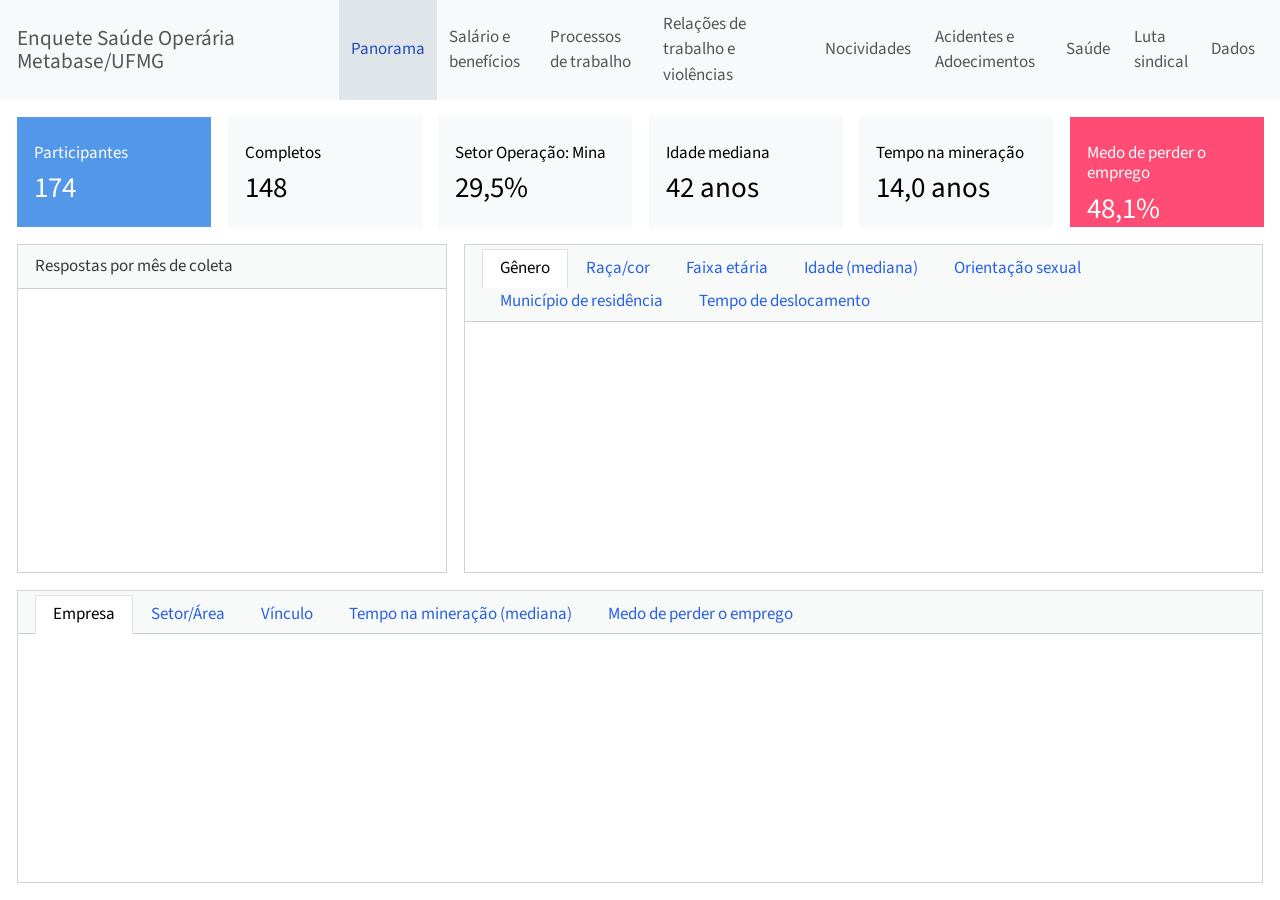
==== dashboard.html @ e81613e5 "Atualização" ====
<!DOCTYPE html>
<html xmlns="http://www.w3.org/1999/xhtml" lang="pt" xml:lang="pt"><head>

<meta charset="utf-8">
<meta name="generator" content="quarto-1.8.27">

<meta name="viewport" content="width=device-width, initial-scale=1.0, user-scalable=yes">


<title>Enquete Saúde Operária Metabase/UFMG</title>
<style>
code{white-space: pre-wrap;}
span.smallcaps{font-variant: small-caps;}
div.columns{display: flex; gap: min(4vw, 1.5em);}
div.column{flex: auto; overflow-x: auto;}
div.hanging-indent{margin-left: 1.5em; text-indent: -1.5em;}
ul.task-list{list-style: none;}
ul.task-list li input[type="checkbox"] {
  width: 0.8em;
  margin: 0 0.8em 0.2em -1em; /* quarto-specific, see https://github.com/quarto-dev/quarto-cli/issues/4556 */ 
  vertical-align: middle;
}
</style>


<script src="dashboard_files/libs/clipboard/clipboard.min.js"></script>
<script src="dashboard_files/libs/quarto-html/quarto.js" type="module"></script>
<script src="dashboard_files/libs/quarto-html/tabsets/tabsets.js" type="module"></script>
<script src="dashboard_files/libs/quarto-html/axe/axe-check.js" type="module"></script>
<script src="dashboard_files/libs/quarto-html/popper.min.js"></script>
<script src="dashboard_files/libs/quarto-html/tippy.umd.min.js"></script>
<script src="dashboard_files/libs/quarto-html/anchor.min.js"></script>
<link href="dashboard_files/libs/quarto-html/tippy.css" rel="stylesheet">
<link href="dashboard_files/libs/quarto-html/quarto-syntax-highlighting-ed96de9b727972fe78a7b5d16c58bf87.css" rel="stylesheet" class="quarto-color-scheme" id="quarto-text-highlighting-styles">
<link href="dashboard_files/libs/quarto-html/quarto-syntax-highlighting-dark-4d9afe2b8d18ee9fa5d0d57b5ed4214d.css" rel="stylesheet" class="quarto-color-scheme quarto-color-alternate" id="quarto-text-highlighting-styles">
<link href="dashboard_files/libs/quarto-html/quarto-syntax-highlighting-ed96de9b727972fe78a7b5d16c58bf87.css" rel="stylesheet" class="quarto-color-scheme-extra" id="quarto-text-highlighting-styles">
<script src="dashboard_files/libs/bootstrap/bootstrap.min.js"></script>
<link href="dashboard_files/libs/bootstrap/bootstrap-icons.css" rel="stylesheet">
<link href="dashboard_files/libs/bootstrap/bootstrap-e83ba76f24b0b0d7969d63ae84f5cd21.min.css" rel="stylesheet" append-hash="true" class="quarto-color-scheme" id="quarto-bootstrap" data-mode="light">
<link href="dashboard_files/libs/bootstrap/bootstrap-dark-e83ba76f24b0b0d7969d63ae84f5cd21.min.css" rel="stylesheet" append-hash="true" class="quarto-color-scheme quarto-color-alternate" id="quarto-bootstrap" data-mode="light">
<link href="dashboard_files/libs/bootstrap/bootstrap-e83ba76f24b0b0d7969d63ae84f5cd21.min.css" rel="stylesheet" append-hash="true" class="quarto-color-scheme-extra" id="quarto-bootstrap" data-mode="light">
<script src="dashboard_files/libs/quarto-dashboard/quarto-dashboard.js"></script>
<script src="dashboard_files/libs/quarto-dashboard/stickythead.js"></script>



<script src="dashboard_files/libs/quarto-dashboard/web-components.js" type="module"></script>
<script src="dashboard_files/libs/quarto-dashboard/components.js"></script>

<link href="dashboard_files/libs/htmltools-fill-0.5.8.1/fill.css" rel="stylesheet">
<script src="dashboard_files/libs/htmlwidgets-1.6.4/htmlwidgets.js"></script>
<script src="dashboard_files/libs/plotly-binding-4.11.0/plotly.js"></script>
<script src="dashboard_files/libs/typedarray-0.1/typedarray.min.js"></script>
<script src="dashboard_files/libs/jquery-3.6.0/jquery-3.6.0.min.js"></script>
<link href="dashboard_files/libs/crosstalk-1.2.2/css/crosstalk.min.css" rel="stylesheet">
<script src="dashboard_files/libs/crosstalk-1.2.2/js/crosstalk.min.js"></script>
<link href="dashboard_files/libs/plotly-htmlwidgets-css-2.11.1/plotly-htmlwidgets.css" rel="stylesheet">
<script src="dashboard_files/libs/plotly-main-2.11.1/plotly-latest.min.js"></script>
<link href="dashboard_files/libs/datatables-css-0.0.0/datatables-crosstalk.css" rel="stylesheet">
<script src="dashboard_files/libs/datatables-binding-0.34.0/datatables.js"></script>
<link href="dashboard_files/libs/dt-core-1.13.6/css/jquery.dataTables.min.css" rel="stylesheet">
<link href="dashboard_files/libs/dt-core-1.13.6/css/jquery.dataTables.extra.css" rel="stylesheet">
<script src="dashboard_files/libs/dt-core-1.13.6/js/jquery.dataTables.min.js"></script>
<link href="dashboard_files/libs/nouislider-7.0.10/jquery.nouislider.min.css" rel="stylesheet">
<script src="dashboard_files/libs/nouislider-7.0.10/jquery.nouislider.min.js"></script>
<link href="dashboard_files/libs/selectize-0.12.0/selectize.bootstrap3.css" rel="stylesheet">
<script src="dashboard_files/libs/selectize-0.12.0/selectize.min.js"></script>


</head>

<body class="quarto-dashboard dashboard-fill fullcontent quarto-light">

<header id="quarto-dashboard-header">
<nav class="navbar navbar-expand-md slim" data-bs-theme="dark">
  <div class="navbar-container container-fluid">
    <button class="navbar-toggler" type="button" data-bs-toggle="collapse" data-bs-target="#dashboard-collapse" aria-controls="dashboard-collapse" aria-expanded="false" aria-label="Toggle navigation">
      <span class="navbar-toggler-icon"></span>
    </button>    


    <div class="navbar-brand-container">


      <div class="navbar-title">
        <div class="navbar-title-text"><a href="#">Enquete Saúde Operária Metabase/UFMG</a></div>
        
        
      </div>
    </div>
<div id="dashboard-collapse" class="navbar-collapse collapse"><ul class="navbar-nav navbar-nav-scroll me-auto" role="tablist"><li class="nav-item" role="presentation"><a id="tab-panorama" class="nav-link active" data-bs-toggle="tab" role="tab" data-bs-target="#panorama" data-scrolling="false" href="#panorama" aria-controls="panorama" aria-selected="true"><span class="nav-link-text">Panorama</span></a></li><li class="nav-item" role="presentation"><a id="tab-salário-e-benefícios" class="nav-link" data-bs-toggle="tab" role="tab" data-bs-target="#salário-e-benefícios" data-scrolling="false" href="#salário-e-benefícios" aria-controls="salário-e-benefícios" aria-selected="false"><span class="nav-link-text">Salário e benefícios</span></a></li><li class="nav-item" role="presentation"><a id="tab-processos-de-trabalho" class="nav-link" data-bs-toggle="tab" role="tab" data-bs-target="#processos-de-trabalho" data-scrolling="false" href="#processos-de-trabalho" aria-controls="processos-de-trabalho" aria-selected="false"><span class="nav-link-text">Processos de trabalho</span></a></li><li class="nav-item" role="presentation"><a id="tab-relações-de-trabalho-e-violências" class="nav-link" data-bs-toggle="tab" role="tab" data-bs-target="#relações-de-trabalho-e-violências" data-scrolling="false" href="#relações-de-trabalho-e-violências" aria-controls="relações-de-trabalho-e-violências" aria-selected="false"><span class="nav-link-text">Relações de trabalho e violências</span></a></li><li class="nav-item" role="presentation"><a id="tab-nocividades" class="nav-link" data-bs-toggle="tab" role="tab" data-bs-target="#nocividades" data-scrolling="false" href="#nocividades" aria-controls="nocividades" aria-selected="false"><span class="nav-link-text">Nocividades</span></a></li><li class="nav-item" role="presentation"><a id="tab-acidentes-e-adoecimentos" class="nav-link" data-bs-toggle="tab" role="tab" data-bs-target="#acidentes-e-adoecimentos" data-scrolling="false" href="#acidentes-e-adoecimentos" aria-controls="acidentes-e-adoecimentos" aria-selected="false"><span class="nav-link-text">Acidentes e Adoecimentos</span></a></li><li class="nav-item" role="presentation"><a id="tab-saúde" class="nav-link" data-bs-toggle="tab" role="tab" data-bs-target="#saúde" data-scrolling="false" href="#saúde" aria-controls="saúde" aria-selected="false"><span class="nav-link-text">Saúde</span></a></li><li class="nav-item" role="presentation"><a id="tab-luta-sindical" class="nav-link" data-bs-toggle="tab" role="tab" data-bs-target="#luta-sindical" data-scrolling="false" href="#luta-sindical" aria-controls="luta-sindical" aria-selected="false"><span class="nav-link-text">Luta sindical</span></a></li><li class="nav-item" role="presentation"><a id="tab-dados" class="nav-link" data-bs-toggle="tab" role="tab" data-bs-target="#dados" data-scrolling="false" href="#dados" aria-controls="dados" aria-selected="false"><span class="nav-link-text">Dados</span></a></li></ul></div></div>
</nav>
</header>
<div class="page-layout-custom quarto-dashboard-content bslib-gap-spacing html-fill-container bslib-page-fill quarto-dashboard-pages">  

<div class="bslib-grid-item html-fill-item tab-content bslib-grid" data-layout="fill" style="display: grid; grid-template-rows: minmax(3em, 1fr); grid-auto-columns: minmax(0, 1fr);">
<div id="panorama" class="dashboard-page tab-pane show active html-fill-item html-fill-container" data-orientation="rows" aria-labelledby="tab-panorama">
<div class="html-fill-item html-fill-container bslib-grid" style="display: grid; grid-template-rows: minmax(3em, 15fr) minmax(3em, 45fr) minmax(3em, 40fr); grid-auto-columns: minmax(0, 1fr);">
<div class="html-fill-item html-fill-container bslib-grid" style="display: grid; grid-template-columns: minmax(3em, 1fr) minmax(3em, 1fr) minmax(3em, 1fr) minmax(3em, 1fr) minmax(3em, 1fr) minmax(3em, 1fr);
grid-auto-rows: minmax(0, 1fr);">
<div class="card valuebox cell html-fill-item html-fill-container bslib-card bslib-value-box bg-primary" data-bslib-card-init="" data-require-bs-caller="card()">
<div class="card-body html-fill-item html-fill-container">
<div class="html-fill-item html-fill-container value-box-grid">
<div class="value-box-area">
<p class="value-box-title">
Participantes
</p>
<p class="value-box-value">
174
</p>
</div>
</div>
</div>
<script data-bslib-card-init="">bslib.Card.initializeAllCards();</script></div><div class="card valuebox cell html-fill-item html-fill-container bslib-card bslib-value-box bg-light" data-bslib-card-init="" data-require-bs-caller="card()">
<div class="card-body html-fill-item html-fill-container">
<div class="html-fill-item html-fill-container value-box-grid">
<div class="value-box-area">
<p class="value-box-title">
Completos
</p>
<p class="value-box-value">
148
</p>
</div>
</div>
</div>
<script data-bslib-card-init="">bslib.Card.initializeAllCards();</script></div><div class="card valuebox cell html-fill-item html-fill-container bslib-card bslib-value-box bg-light" data-bslib-card-init="" data-require-bs-caller="card()">
<div class="card-body html-fill-item html-fill-container">
<div class="html-fill-item html-fill-container value-box-grid">
<div class="value-box-area">
<p class="value-box-title">
Setor Operação: Mina
</p>
<p class="value-box-value">
29,5%
</p>
</div>
</div>
</div>
<script data-bslib-card-init="">bslib.Card.initializeAllCards();</script></div><div class="card valuebox cell html-fill-item html-fill-container bslib-card bslib-value-box bg-light" data-bslib-card-init="" data-require-bs-caller="card()">
<div class="card-body html-fill-item html-fill-container">
<div class="html-fill-item html-fill-container value-box-grid">
<div class="value-box-area">
<p class="value-box-title">
Idade mediana
</p>
<p class="value-box-value">
42 anos
</p>
</div>
</div>
</div>
<script data-bslib-card-init="">bslib.Card.initializeAllCards();</script></div><div class="card valuebox cell html-fill-item html-fill-container bslib-card bslib-value-box bg-light" data-bslib-card-init="" data-require-bs-caller="card()">
<div class="card-body html-fill-item html-fill-container">
<div class="html-fill-item html-fill-container value-box-grid">
<div class="value-box-area">
<p class="value-box-title">
Tempo na mineração
</p>
<p class="value-box-value">
14,0 anos
</p>
</div>
</div>
</div>
<script data-bslib-card-init="">bslib.Card.initializeAllCards();</script></div><div class="card valuebox cell html-fill-item html-fill-container bslib-card bslib-value-box bg-danger" data-bslib-card-init="" data-require-bs-caller="card()">
<div class="card-body html-fill-item html-fill-container">
<div class="html-fill-item html-fill-container value-box-grid">
<div class="value-box-area">
<p class="value-box-title">
Medo de perder o emprego
</p>
<p class="value-box-value">
48,1%
</p>
</div>
</div>
</div>
<script data-bslib-card-init="">bslib.Card.initializeAllCards();</script></div>
</div>
<div class="html-fill-item html-fill-container bslib-grid" style="display: grid; grid-template-columns: minmax(3em, 35fr) minmax(3em, 65fr);
grid-auto-rows: minmax(0, 1fr);">
<div class="html-fill-item html-fill-container bslib-grid" style="display: grid; grid-template-rows: minmax(3em, 1fr); grid-auto-columns: minmax(0, 1fr);">
<div class="card cell html-fill-item html-fill-container bslib-card" data-title="Respostas por mês de coleta" data-bslib-card-init="" data-require-bs-caller="card()" data-full-screen="false">
<div class="card-header"><div class="card-title"><span style="display: inline">
Respostas por mês de coleta
</span></div></div>
<div class="card-body html-fill-item html-fill-container">
<div class="cell-output-display html-fill-item html-fill-container">
<div class="plotly html-widget html-fill-item html-fill-container" id="htmlwidget-d637f2ed2807b75175b5" style="width:100%;height:406px;"></div>
<script type="application/json" data-for="htmlwidget-d637f2ed2807b75175b5">{"x":{"data":[{"orientation":"v","width":[22,22,22,22,22,22,22,22,22,22,22,22],"base":[0,0,0,0,0,0,0,0,0,0,0,0],"x":[20393,20423,20454,20485,20513,20574,20605,20635,20666,20697,20727,20758],"y":[23,6,7,18,11,10,6,3,2,17,15,30],"text":["11/2025: 23 respostas<br>Acumulado: 23","12/2025: 6 respostas<br>Acumulado: 29","01/2026: 7 respostas<br>Acumulado: 36","02/2026: 18 respostas<br>Acumulado: 54","03/2026: 11 respostas<br>Acumulado: 65","05/2026: 10 respostas<br>Acumulado: 75","06/2026: 6 respostas<br>Acumulado: 81","07/2026: 3 respostas<br>Acumulado: 84","08/2026: 2 respostas<br>Acumulado: 86","09/2026: 17 respostas<br>Acumulado: 103","10/2026: 15 respostas<br>Acumulado: 118","11/2026: 30 respostas<br>Acumulado: 148"],"type":"bar","textposition":"none","marker":{"autocolorscale":false,"color":"rgba(11,110,79,1)","line":{"width":1.8897637795275593,"color":"transparent"}},"showlegend":false,"xaxis":"x","yaxis":"y","hoverinfo":"text","frame":null}],"layout":{"margin":{"t":23.970112079701121,"r":13.283520132835205,"b":34.463272985321055,"l":39.053549190535492},"paper_bgcolor":"rgba(255,255,255,1)","font":{"color":"rgba(62,76,89,1)","family":"","size":15.940224159402243},"xaxis":{"domain":[0,1],"automargin":true,"type":"linear","autorange":false,"range":[20362.650000000001,20788.349999999999],"tickmode":"array","ticktext":["nov/25","dez/25","jan/26","fev/26","mar/26","abr/26","mai/26","jun/26","jul/26","ago/26","set/26","out/26","nov/26","dez/26"],"tickvals":[20393,20423,20454,20485,20513,20544,20574,20605,20635,20666,20697,20727,20758,20788],"categoryorder":"array","categoryarray":["nov/25","dez/25","jan/26","fev/26","mar/26","abr/26","mai/26","jun/26","jul/26","ago/26","set/26","out/26","nov/26","dez/26"],"nticks":null,"ticks":"","tickcolor":null,"ticklen":3.9850560398505608,"tickwidth":0,"showticklabels":true,"tickfont":{"color":"rgba(62,76,89,1)","family":"","size":13.549190535491904},"tickangle":-45,"showline":false,"linecolor":null,"linewidth":0,"showgrid":true,"gridcolor":"rgba(228,231,235,1)","gridwidth":0,"zeroline":false,"anchor":"y","title":{"text":"","font":{"color":"rgba(62,76,89,1)","family":"","size":13.549190535491904}},"hoverformat":".2f"},"yaxis":{"domain":[0,1],"automargin":true,"type":"linear","autorange":false,"range":[-1.5,31.5],"tickmode":"array","ticktext":["0","10","20","30"],"tickvals":[0,10,20,30],"categoryorder":"array","categoryarray":["0","10","20","30"],"nticks":null,"ticks":"","tickcolor":null,"ticklen":3.9850560398505608,"tickwidth":0,"showticklabels":true,"tickfont":{"color":"rgba(62,76,89,1)","family":"","size":13.549190535491904},"tickangle":-0,"showline":false,"linecolor":null,"linewidth":0,"showgrid":true,"gridcolor":"rgba(228,231,235,1)","gridwidth":0,"zeroline":false,"anchor":"x","title":{"text":"Respostas","font":{"color":"rgba(62,76,89,1)","family":"","size":13.549190535491904}},"hoverformat":".2f"},"shapes":[{"type":"rect","fillcolor":null,"line":{"color":null,"width":0,"linetype":[]},"yref":"paper","xref":"paper","layer":"below","x0":0,"x1":1,"y0":0,"y1":1}],"showlegend":false,"legend":{"bgcolor":null,"bordercolor":null,"borderwidth":0,"font":{"color":"rgba(62,76,89,1)","family":"","size":12.433374844333748}},"hovermode":"closest","barmode":"relative"},"config":{"doubleClick":"reset","modeBarButtonsToAdd":["hoverclosest","hovercompare"],"showSendToCloud":false,"displayModeBar":false},"source":"A","attrs":{"4a64127c05cc":{"x":{},"y":{},"text":{},"type":"bar"}},"cur_data":"4a64127c05cc","visdat":{"4a64127c05cc":["function (y) ","x"]},"highlight":{"on":"plotly_click","persistent":false,"dynamic":false,"selectize":false,"opacityDim":0.20000000000000001,"selected":{"opacity":1},"debounce":0},"shinyEvents":["plotly_hover","plotly_click","plotly_selected","plotly_relayout","plotly_brushed","plotly_brushing","plotly_clickannotation","plotly_doubleclick","plotly_deselect","plotly_afterplot","plotly_sunburstclick"],"base_url":"https://plot.ly"},"evals":[],"jsHooks":[]}</script>
</div>
</div>
<bslib-tooltip placement="auto" bsoptions="[]" data-require-bs-version="5" data-require-bs-caller="tooltip()">
    <template>Expand</template>
    <span class="bslib-full-screen-enter badge rounded-pill">
        <svg xmlns="http://www.w3.org/2000/svg" viewbox="0 0 24 24" style="height:1em;width:1em;" aria-hidden="true" role="img"><path d="M20 5C20 4.4 19.6 4 19 4H13C12.4 4 12 3.6 12 3C12 2.4 12.4 2 13 2H21C21.6 2 22 2.4 22 3V11C22 11.6 21.6 12 21 12C20.4 12 20 11.6 20 11V5ZM4 19C4 19.6 4.4 20 5 20H11C11.6 20 12 20.4 12 21C12 21.6 11.6 22 11 22H3C2.4 22 2 21.6 2 21V13C2 12.4 2.4 12 3 12C3.6 12 4 12.4 4 13V19Z"></path></svg>
    </span>
</bslib-tooltip><script data-bslib-card-init="">bslib.Card.initializeAllCards();</script></div>
</div><div class="card tabset html-fill-item html-fill-container bslib-card" data-bslib-card-init="" data-require-bs-caller="card()" data-full-screen="false">
<div class="card-header dashboard-card-no-title bslib-navs-card-title">

<ul class="nav nav-tabs card-header-tabs" role="tablist" data-tabsetid="card-tabset-8"><li class="nav-item" role="presentation"><a href="#card-tabset-8-1" role="tab" data-toggle="tab" data-bs-toggle="tab" data-value="Gênero" aria-selected="true" class="nav-link active">Gênero</a></li><li class="nav-item" role="presentation"><a href="#card-tabset-8-2" role="tab" data-toggle="tab" data-bs-toggle="tab" data-value="Raça/cor" aria-selected="false" class="nav-link">Raça/cor</a></li><li class="nav-item" role="presentation"><a href="#card-tabset-8-3" role="tab" data-toggle="tab" data-bs-toggle="tab" data-value="Faixa etária" aria-selected="false" class="nav-link">Faixa etária</a></li><li class="nav-item" role="presentation"><a href="#card-tabset-8-4" role="tab" data-toggle="tab" data-bs-toggle="tab" data-value="Idade (mediana)" aria-selected="false" class="nav-link">Idade (mediana)</a></li><li class="nav-item" role="presentation"><a href="#card-tabset-8-5" role="tab" data-toggle="tab" data-bs-toggle="tab" data-value="Orientação sexual" aria-selected="false" class="nav-link">Orientação sexual</a></li><li class="nav-item" role="presentation"><a href="#card-tabset-8-6" role="tab" data-toggle="tab" data-bs-toggle="tab" data-value="Município de residência" aria-selected="false" class="nav-link">Município de residência</a></li><li class="nav-item" role="presentation"><a href="#card-tabset-8-7" role="tab" data-toggle="tab" data-bs-toggle="tab" data-value="Tempo de deslocamento" aria-selected="false" class="nav-link">Tempo de deslocamento</a></li></ul></div>







<div class="tab-content html-fill-item html-fill-container" data-tabset-id="card-tabset-8"><div class="tab-pane active show html-fill-item html-fill-container" role="tabpanel" id="card-tabset-8-1"><div class="card-body html-fill-item html-fill-container" data-title="Gênero">
<div class="cell-output-display html-fill-item html-fill-container">
<div class="plotly html-widget html-fill-item html-fill-container" id="htmlwidget-abee5b8f725ce4c676a2" style="width:100%;height:406px;"></div>
<script type="application/json" data-for="htmlwidget-abee5b8f725ce4c676a2">{"x":{"data":[{"orientation":"v","width":[0,0,0,0.0057803468208092483,0.0057803468208092483,0.20809248554913296,0.78034682080924855],"base":[0.64000000000000001,1.6400000000000001,2.6400000000000001,3.6400000000000001,4.6399999999999997,5.6399999999999997,6.6399999999999997],"x":[0,0,0,0.0028901734104046241,0.0028901734104046241,0.10404624277456648,0.39017341040462428],"y":[0.71999999999999986,0.71999999999999975,0.71999999999999975,0.7200000000000002,0.72000000000000064,0.72000000000000064,0.72000000000000064],"text":["<b>Homem transgênero<\/b><br>0 respostas (0,0%)","<b>Mulher transgênero<\/b><br>0 respostas (0,0%)","<b>Não binário/a<\/b><br>0 respostas (0,0%)","<b>Outro<\/b><br>1 respostas (0,6%)","<b>Não sei dizer<\/b><br>1 respostas (0,6%)","<b>Mulher cisgênero<\/b><br>36 respostas (20,8%)","<b>Homem cisgênero<\/b><br>135 respostas (78,0%)"],"type":"bar","textposition":"none","marker":{"autocolorscale":false,"color":"rgba(27,108,168,1)","line":{"width":1.8897637795275593,"color":"transparent"}},"showlegend":false,"xaxis":"x","yaxis":"y","hoverinfo":"text","frame":null},{"x":[0,0,0,0.0057803468208092483,0.0057803468208092483,0.20809248554913296,0.78034682080924855],"y":[1,2,3,4,5,6,7],"text":["0 · 0%","0 · 0%","0 · 0%","1 · 1%","1 · 1%","36 · 21%","135 · 78%"],"hovertext":["<b>Homem transgênero<\/b><br>0 respostas (0,0%)","<b>Mulher transgênero<\/b><br>0 respostas (0,0%)","<b>Não binário/a<\/b><br>0 respostas (0,0%)","<b>Outro<\/b><br>1 respostas (0,6%)","<b>Não sei dizer<\/b><br>1 respostas (0,6%)","<b>Mulher cisgênero<\/b><br>36 respostas (20,8%)","<b>Homem cisgênero<\/b><br>135 respostas (78,0%)"],"textfont":{"size":11.338582677165356,"color":"rgba(123,135,148,1)"},"type":"scatter","mode":"text","hoveron":"points","showlegend":false,"xaxis":"x","yaxis":"y","hoverinfo":"text","frame":null}],"layout":{"margin":{"t":45,"r":10,"b":30,"l":10},"paper_bgcolor":"rgba(255,255,255,1)","font":{"color":"rgba(62,76,89,1)","family":"","size":15.940224159402243},"xaxis":{"domain":[0,1],"automargin":true,"type":"linear","autorange":false,"range":[0,0.88959537572254332],"tickmode":"array","ticktext":["0%","20%","40%","60%","80%"],"tickvals":[0,0.20000000000000001,0.40000000000000002,0.60000000000000009,0.80000000000000004],"categoryorder":"array","categoryarray":["0%","20%","40%","60%","80%"],"nticks":null,"ticks":"","tickcolor":null,"ticklen":3.9850560398505608,"tickwidth":0,"showticklabels":true,"tickfont":{"color":"rgba(62,76,89,1)","family":"","size":13.549190535491904},"tickangle":-0,"showline":false,"linecolor":null,"linewidth":0,"showgrid":true,"gridcolor":"rgba(228,231,235,1)","gridwidth":0,"zeroline":false,"anchor":"y","title":{"text":"","font":{"color":"rgba(62,76,89,1)","family":"","size":13.549190535491904}},"hoverformat":".2f"},"yaxis":{"domain":[0,1],"automargin":true,"type":"linear","autorange":false,"range":[0.40000000000000002,7.5999999999999996],"tickmode":"array","ticktext":["Homem transgênero","Mulher transgênero","Não binário/a","Outro","Não sei dizer","Mulher cisgênero","Homem cisgênero"],"tickvals":[1,2,3,4.0000000000000009,5,6,7],"categoryorder":"array","categoryarray":["Homem transgênero","Mulher transgênero","Não binário/a","Outro","Não sei dizer","Mulher cisgênero","Homem cisgênero"],"nticks":null,"ticks":"","tickcolor":null,"ticklen":3.9850560398505608,"tickwidth":0,"showticklabels":true,"tickfont":{"color":"rgba(62,76,89,1)","family":"","size":13.549190535491904},"tickangle":-0,"showline":false,"linecolor":null,"linewidth":0,"showgrid":true,"gridcolor":"rgba(228,231,235,1)","gridwidth":0,"zeroline":false,"anchor":"x","title":{"text":"","font":{"color":"rgba(62,76,89,1)","family":"","size":13.549190535491904}},"hoverformat":".2f"},"shapes":[{"type":"rect","fillcolor":null,"line":{"color":null,"width":0,"linetype":[]},"yref":"paper","xref":"paper","layer":"below","x0":0,"x1":1,"y0":0,"y1":1}],"showlegend":false,"legend":{"bgcolor":null,"bordercolor":null,"borderwidth":0,"font":{"color":"rgba(62,76,89,1)","family":"","size":12.433374844333748}},"hovermode":"closest","barmode":"relative"},"config":{"doubleClick":"reset","modeBarButtonsToAdd":["hoverclosest","hovercompare"],"showSendToCloud":false,"displayModeBar":false},"source":"A","attrs":{"4a641302dce3":{"x":{},"y":{},"text":{},"type":"bar"},"4a643112b9f2":{"x":{},"y":{},"text":{},"label":{}}},"cur_data":"4a641302dce3","visdat":{"4a641302dce3":["function (y) ","x"],"4a643112b9f2":["function (y) ","x"]},"highlight":{"on":"plotly_click","persistent":false,"dynamic":false,"selectize":false,"opacityDim":0.20000000000000001,"selected":{"opacity":1},"debounce":0},"shinyEvents":["plotly_hover","plotly_click","plotly_selected","plotly_relayout","plotly_brushed","plotly_brushing","plotly_clickannotation","plotly_doubleclick","plotly_deselect","plotly_afterplot","plotly_sunburstclick"],"base_url":"https://plot.ly"},"evals":[],"jsHooks":[]}</script>
</div>
</div></div><div class="tab-pane html-fill-item html-fill-container" role="tabpanel" id="card-tabset-8-2"><div class="card-body html-fill-item html-fill-container" data-title="Raça/cor">
<div class="cell-output-display html-fill-item html-fill-container">
<div class="plotly html-widget html-fill-item html-fill-container" id="htmlwidget-c7345c9ce90ccceb5038" style="width:100%;height:406px;"></div>
<script type="application/json" data-for="htmlwidget-c7345c9ce90ccceb5038">{"x":{"data":[{"orientation":"v","width":[0,0,0.011695906432748537,0.10526315789473684,0.32748538011695905,0.55555555555555558],"base":[0.64000000000000001,1.6400000000000001,2.6400000000000001,3.6400000000000001,4.6399999999999997,5.6399999999999997],"x":[0,0,0.0058479532163742687,0.052631578947368418,0.16374269005847952,0.27777777777777779],"y":[0.71999999999999986,0.71999999999999975,0.71999999999999975,0.7200000000000002,0.72000000000000064,0.72000000000000064],"text":["<b>Amarela<\/b><br>0 respostas (0,0%)","<b>Indígena<\/b><br>0 respostas (0,0%)","<b>Não sei dizer<\/b><br>2 respostas (1,2%)","<b>Preta<\/b><br>18 respostas (10,5%)","<b>Branca<\/b><br>56 respostas (32,7%)","<b>Parda<\/b><br>95 respostas (55,6%)"],"type":"bar","textposition":"none","marker":{"autocolorscale":false,"color":"rgba(27,108,168,1)","line":{"width":1.8897637795275593,"color":"transparent"}},"showlegend":false,"xaxis":"x","yaxis":"y","hoverinfo":"text","frame":null},{"x":[0,0,0.011695906432748537,0.10526315789473684,0.32748538011695905,0.55555555555555558],"y":[1,2,3,4,5,6],"text":["0 · 0%","0 · 0%","2 · 1%","18 · 11%","56 · 33%","95 · 56%"],"hovertext":["<b>Amarela<\/b><br>0 respostas (0,0%)","<b>Indígena<\/b><br>0 respostas (0,0%)","<b>Não sei dizer<\/b><br>2 respostas (1,2%)","<b>Preta<\/b><br>18 respostas (10,5%)","<b>Branca<\/b><br>56 respostas (32,7%)","<b>Parda<\/b><br>95 respostas (55,6%)"],"textfont":{"size":11.338582677165356,"color":"rgba(123,135,148,1)"},"type":"scatter","mode":"text","hoveron":"points","showlegend":false,"xaxis":"x","yaxis":"y","hoverinfo":"text","frame":null}],"layout":{"margin":{"t":45,"r":10,"b":30,"l":10},"paper_bgcolor":"rgba(255,255,255,1)","font":{"color":"rgba(62,76,89,1)","family":"","size":15.940224159402243},"xaxis":{"domain":[0,1],"automargin":true,"type":"linear","autorange":false,"range":[0,0.63333333333333341],"tickmode":"array","ticktext":["0%","20%","40%","60%"],"tickvals":[0,0.20000000000000001,0.40000000000000002,0.60000000000000009],"categoryorder":"array","categoryarray":["0%","20%","40%","60%"],"nticks":null,"ticks":"","tickcolor":null,"ticklen":3.9850560398505608,"tickwidth":0,"showticklabels":true,"tickfont":{"color":"rgba(62,76,89,1)","family":"","size":13.549190535491904},"tickangle":-0,"showline":false,"linecolor":null,"linewidth":0,"showgrid":true,"gridcolor":"rgba(228,231,235,1)","gridwidth":0,"zeroline":false,"anchor":"y","title":{"text":"","font":{"color":"rgba(62,76,89,1)","family":"","size":13.549190535491904}},"hoverformat":".2f"},"yaxis":{"domain":[0,1],"automargin":true,"type":"linear","autorange":false,"range":[0.40000000000000002,6.5999999999999996],"tickmode":"array","ticktext":["Amarela","Indígena","Não sei dizer","Preta","Branca","Parda"],"tickvals":[1,2,3,3.9999999999999996,5,6],"categoryorder":"array","categoryarray":["Amarela","Indígena","Não sei dizer","Preta","Branca","Parda"],"nticks":null,"ticks":"","tickcolor":null,"ticklen":3.9850560398505608,"tickwidth":0,"showticklabels":true,"tickfont":{"color":"rgba(62,76,89,1)","family":"","size":13.549190535491904},"tickangle":-0,"showline":false,"linecolor":null,"linewidth":0,"showgrid":true,"gridcolor":"rgba(228,231,235,1)","gridwidth":0,"zeroline":false,"anchor":"x","title":{"text":"","font":{"color":"rgba(62,76,89,1)","family":"","size":13.549190535491904}},"hoverformat":".2f"},"shapes":[{"type":"rect","fillcolor":null,"line":{"color":null,"width":0,"linetype":[]},"yref":"paper","xref":"paper","layer":"below","x0":0,"x1":1,"y0":0,"y1":1}],"showlegend":false,"legend":{"bgcolor":null,"bordercolor":null,"borderwidth":0,"font":{"color":"rgba(62,76,89,1)","family":"","size":12.433374844333748}},"hovermode":"closest","barmode":"relative"},"config":{"doubleClick":"reset","modeBarButtonsToAdd":["hoverclosest","hovercompare"],"showSendToCloud":false,"displayModeBar":false},"source":"A","attrs":{"4a641059bd1e":{"x":{},"y":{},"text":{},"type":"bar"},"4a64330f4dfa":{"x":{},"y":{},"text":{},"label":{}}},"cur_data":"4a641059bd1e","visdat":{"4a641059bd1e":["function (y) ","x"],"4a64330f4dfa":["function (y) ","x"]},"highlight":{"on":"plotly_click","persistent":false,"dynamic":false,"selectize":false,"opacityDim":0.20000000000000001,"selected":{"opacity":1},"debounce":0},"shinyEvents":["plotly_hover","plotly_click","plotly_selected","plotly_relayout","plotly_brushed","plotly_brushing","plotly_clickannotation","plotly_doubleclick","plotly_deselect","plotly_afterplot","plotly_sunburstclick"],"base_url":"https://plot.ly"},"evals":[],"jsHooks":[]}</script>
</div>
</div></div><div class="tab-pane html-fill-item html-fill-container" role="tabpanel" id="card-tabset-8-3"><div class="card-body html-fill-item html-fill-container" data-title="Faixa etária">
<div class="cell-output-display html-fill-item html-fill-container">
<div class="plotly html-widget html-fill-item html-fill-container" id="htmlwidget-b5a6f1e23df77c3edbc6" style="width:100%;height:406px;"></div>
<script type="application/json" data-for="htmlwidget-b5a6f1e23df77c3edbc6">{"x":{"data":[{"orientation":"v","width":[0.12987012987012986,0.25324675324675322,0.39610389610389612,0.22077922077922077],"base":[3.6400000000000001,2.6400000000000001,1.6400000000000001,0.64000000000000001],"x":[0.064935064935064929,0.12662337662337661,0.19805194805194806,0.11038961038961038],"y":[0.7200000000000002,0.71999999999999975,0.71999999999999975,0.71999999999999986],"text":["<b>Até 29 anos<\/b><br>20 respostas (13,0%)","<b>30–39 anos<\/b><br>39 respostas (25,3%)","<b>40–49 anos<\/b><br>61 respostas (39,6%)","<b>50 anos ou mais<\/b><br>34 respostas (22,1%)"],"type":"bar","textposition":"none","marker":{"autocolorscale":false,"color":"rgba(27,108,168,1)","line":{"width":1.8897637795275593,"color":"transparent"}},"showlegend":false,"xaxis":"x","yaxis":"y","hoverinfo":"text","frame":null},{"x":[0.12987012987012986,0.25324675324675322,0.39610389610389612,0.22077922077922077],"y":[4,3,2,1],"text":["20 · 13%","39 · 25%","61 · 40%","34 · 22%"],"hovertext":["<b>Até 29 anos<\/b><br>20 respostas (13,0%)","<b>30–39 anos<\/b><br>39 respostas (25,3%)","<b>40–49 anos<\/b><br>61 respostas (39,6%)","<b>50 anos ou mais<\/b><br>34 respostas (22,1%)"],"textfont":{"size":11.338582677165356,"color":"rgba(123,135,148,1)"},"type":"scatter","mode":"text","hoveron":"points","showlegend":false,"xaxis":"x","yaxis":"y","hoverinfo":"text","frame":null}],"layout":{"margin":{"t":45,"r":10,"b":30,"l":10},"paper_bgcolor":"rgba(255,255,255,1)","font":{"color":"rgba(62,76,89,1)","family":"","size":15.940224159402243},"xaxis":{"domain":[0,1],"automargin":true,"type":"linear","autorange":false,"range":[0,0.4515584415584416],"tickmode":"array","ticktext":["0%","10%","20%","30%","40%"],"tickvals":[0,0.10000000000000001,0.20000000000000001,0.30000000000000004,0.40000000000000002],"categoryorder":"array","categoryarray":["0%","10%","20%","30%","40%"],"nticks":null,"ticks":"","tickcolor":null,"ticklen":3.9850560398505608,"tickwidth":0,"showticklabels":true,"tickfont":{"color":"rgba(62,76,89,1)","family":"","size":13.549190535491904},"tickangle":-0,"showline":false,"linecolor":null,"linewidth":0,"showgrid":true,"gridcolor":"rgba(228,231,235,1)","gridwidth":0,"zeroline":false,"anchor":"y","title":{"text":"","font":{"color":"rgba(62,76,89,1)","family":"","size":13.549190535491904}},"hoverformat":".2f"},"yaxis":{"domain":[0,1],"automargin":true,"type":"linear","autorange":false,"range":[0.40000000000000002,4.5999999999999996],"tickmode":"array","ticktext":["50 anos ou mais","40–49 anos","30–39 anos","Até 29 anos"],"tickvals":[1,2,3,4],"categoryorder":"array","categoryarray":["50 anos ou mais","40–49 anos","30–39 anos","Até 29 anos"],"nticks":null,"ticks":"","tickcolor":null,"ticklen":3.9850560398505608,"tickwidth":0,"showticklabels":true,"tickfont":{"color":"rgba(62,76,89,1)","family":"","size":13.549190535491904},"tickangle":-0,"showline":false,"linecolor":null,"linewidth":0,"showgrid":true,"gridcolor":"rgba(228,231,235,1)","gridwidth":0,"zeroline":false,"anchor":"x","title":{"text":"","font":{"color":"rgba(62,76,89,1)","family":"","size":13.549190535491904}},"hoverformat":".2f"},"shapes":[{"type":"rect","fillcolor":null,"line":{"color":null,"width":0,"linetype":[]},"yref":"paper","xref":"paper","layer":"below","x0":0,"x1":1,"y0":0,"y1":1}],"showlegend":false,"legend":{"bgcolor":null,"bordercolor":null,"borderwidth":0,"font":{"color":"rgba(62,76,89,1)","family":"","size":12.433374844333748}},"hovermode":"closest","barmode":"relative"},"config":{"doubleClick":"reset","modeBarButtonsToAdd":["hoverclosest","hovercompare"],"showSendToCloud":false,"displayModeBar":false},"source":"A","attrs":{"4a643a3ce1ec":{"x":{},"y":{},"text":{},"type":"bar"},"4a645768c376":{"x":{},"y":{},"text":{},"label":{}}},"cur_data":"4a643a3ce1ec","visdat":{"4a643a3ce1ec":["function (y) ","x"],"4a645768c376":["function (y) ","x"]},"highlight":{"on":"plotly_click","persistent":false,"dynamic":false,"selectize":false,"opacityDim":0.20000000000000001,"selected":{"opacity":1},"debounce":0},"shinyEvents":["plotly_hover","plotly_click","plotly_selected","plotly_relayout","plotly_brushed","plotly_brushing","plotly_clickannotation","plotly_doubleclick","plotly_deselect","plotly_afterplot","plotly_sunburstclick"],"base_url":"https://plot.ly"},"evals":[],"jsHooks":[]}</script>
</div>
</div></div><div class="tab-pane html-fill-item html-fill-container" role="tabpanel" id="card-tabset-8-4"><div class="card-body html-fill-item html-fill-container" data-title="Idade (mediana)">
<div class="cell-output-display html-fill-item html-fill-container">
<div class="plotly html-widget html-fill-item html-fill-container" id="htmlwidget-7950666a3b75cf1f661d" style="width:100%;height:406px;"></div>
<script type="application/json" data-for="htmlwidget-7950666a3b75cf1f661d">{"x":{"data":[{"orientation":"v","width":[5,5,5,5,5,5,5,5],"base":[0,0,0,0,0,0,0,0],"x":[25,30,35,40,45,50,55,60],"y":[11,16,21,29,29,24,21,3],"text":["count: 11<br />x: 25","count: 16<br />x: 30","count: 21<br />x: 35","count: 29<br />x: 40","count: 29<br />x: 45","count: 24<br />x: 50","count: 21<br />x: 55","count:  3<br />x: 60"],"type":"bar","textposition":"none","marker":{"autocolorscale":false,"color":"rgba(27,108,168,1)","line":{"width":1.1338582677165354,"color":"rgba(255,255,255,1)"}},"showlegend":false,"xaxis":"x","yaxis":"y","hoverinfo":"text","frame":null},{"x":[42.5,42.5],"y":[-1.4500000000000002,30.449999999999999],"text":"xintercept: 42.5","type":"scatter","mode":"lines","line":{"width":1.8897637795275593,"color":"rgba(192,57,43,1)","dash":"dash"},"hoveron":"points","showlegend":false,"xaxis":"x","yaxis":"y","hoverinfo":"text","frame":null}],"layout":{"margin":{"t":45,"r":13.283520132835205,"b":39.053549190535492,"l":39.053549190535492},"paper_bgcolor":"rgba(255,255,255,1)","font":{"color":"rgba(62,76,89,1)","family":"","size":15.940224159402243},"xaxis":{"domain":[0,1],"automargin":true,"type":"linear","autorange":false,"range":[20.5,64.5],"tickmode":"array","ticktext":["30","40","50","60"],"tickvals":[30,40,50,60],"categoryorder":"array","categoryarray":["30","40","50","60"],"nticks":null,"ticks":"","tickcolor":null,"ticklen":3.9850560398505608,"tickwidth":0,"showticklabels":true,"tickfont":{"color":"rgba(62,76,89,1)","family":"","size":13.549190535491904},"tickangle":-0,"showline":false,"linecolor":null,"linewidth":0,"showgrid":true,"gridcolor":"rgba(228,231,235,1)","gridwidth":0,"zeroline":false,"anchor":"y","title":{"text":"Idade em anos","font":{"color":"rgba(62,76,89,1)","family":"","size":13.549190535491904}},"hoverformat":".2f"},"yaxis":{"domain":[0,1],"automargin":true,"type":"linear","autorange":false,"range":[-1.4500000000000002,30.449999999999999],"tickmode":"array","ticktext":["0","10","20","30"],"tickvals":[0,10,20,30],"categoryorder":"array","categoryarray":["0","10","20","30"],"nticks":null,"ticks":"","tickcolor":null,"ticklen":3.9850560398505608,"tickwidth":0,"showticklabels":true,"tickfont":{"color":"rgba(62,76,89,1)","family":"","size":13.549190535491904},"tickangle":-0,"showline":false,"linecolor":null,"linewidth":0,"showgrid":true,"gridcolor":"rgba(228,231,235,1)","gridwidth":0,"zeroline":false,"anchor":"x","title":{"text":"Respondentes","font":{"color":"rgba(62,76,89,1)","family":"","size":13.549190535491904}},"hoverformat":".2f"},"shapes":[{"type":"rect","fillcolor":null,"line":{"color":null,"width":0,"linetype":[]},"yref":"paper","xref":"paper","layer":"below","x0":0,"x1":1,"y0":0,"y1":1}],"showlegend":false,"legend":{"bgcolor":null,"bordercolor":null,"borderwidth":0,"font":{"color":"rgba(62,76,89,1)","family":"","size":12.433374844333748}},"hovermode":"closest","barmode":"relative"},"config":{"doubleClick":"reset","modeBarButtonsToAdd":["hoverclosest","hovercompare"],"showSendToCloud":false,"displayModeBar":false},"source":"A","attrs":{"4a64179d0638":{"x":{},"type":"bar"},"4a643cd06ae0":{"xintercept":{}}},"cur_data":"4a64179d0638","visdat":{"4a64179d0638":["function (y) ","x"],"4a643cd06ae0":["function (y) ","x"]},"highlight":{"on":"plotly_click","persistent":false,"dynamic":false,"selectize":false,"opacityDim":0.20000000000000001,"selected":{"opacity":1},"debounce":0},"shinyEvents":["plotly_hover","plotly_click","plotly_selected","plotly_relayout","plotly_brushed","plotly_brushing","plotly_clickannotation","plotly_doubleclick","plotly_deselect","plotly_afterplot","plotly_sunburstclick"],"base_url":"https://plot.ly"},"evals":[],"jsHooks":[]}</script>
</div>
</div></div><div class="tab-pane html-fill-item html-fill-container" role="tabpanel" id="card-tabset-8-5"><div class="card-body html-fill-item html-fill-container" data-title="Orientação sexual">
<div class="cell-output-display html-fill-item html-fill-container">
<div class="plotly html-widget html-fill-item html-fill-container" id="htmlwidget-3a6e5816e3902dd9e0ba" style="width:100%;height:406px;"></div>
<script type="application/json" data-for="htmlwidget-3a6e5816e3902dd9e0ba">{"x":{"data":[{"orientation":"v","width":[0.0058139534883720929,0.011627906976744186,0.017441860465116279,0.023255813953488372,0.040697674418604654,0.90116279069767447],"base":[0.64000000000000001,1.6400000000000001,2.6400000000000001,3.6400000000000001,4.6399999999999997,5.6399999999999997],"x":[0.0029069767441860465,0.0058139534883720929,0.0087209302325581394,0.011627906976744186,0.020348837209302327,0.45058139534883723],"y":[0.71999999999999986,0.71999999999999975,0.71999999999999975,0.7200000000000002,0.72000000000000064,0.72000000000000064],"text":["<b>Homossexual<\/b><br>1 respostas (0,6%)","<b>Outro<\/b><br>2 respostas (1,2%)","<b>Não sei dizer<\/b><br>3 respostas (1,7%)","<b>Assexual<\/b><br>4 respostas (2,3%)","<b>Bissexual<\/b><br>7 respostas (4,1%)","<b>Heterossexual<\/b><br>155 respostas (90,1%)"],"type":"bar","textposition":"none","marker":{"autocolorscale":false,"color":"rgba(27,108,168,1)","line":{"width":1.8897637795275593,"color":"transparent"}},"showlegend":false,"xaxis":"x","yaxis":"y","hoverinfo":"text","frame":null},{"x":[0.0058139534883720929,0.011627906976744186,0.017441860465116279,0.023255813953488372,0.040697674418604654,0.90116279069767447],"y":[1,2,3,4,5,6],"text":["1 · 1%","2 · 1%","3 · 2%","4 · 2%","7 · 4%","155 · 90%"],"hovertext":["<b>Homossexual<\/b><br>1 respostas (0,6%)","<b>Outro<\/b><br>2 respostas (1,2%)","<b>Não sei dizer<\/b><br>3 respostas (1,7%)","<b>Assexual<\/b><br>4 respostas (2,3%)","<b>Bissexual<\/b><br>7 respostas (4,1%)","<b>Heterossexual<\/b><br>155 respostas (90,1%)"],"textfont":{"size":11.338582677165356,"color":"rgba(123,135,148,1)"},"type":"scatter","mode":"text","hoveron":"points","showlegend":false,"xaxis":"x","yaxis":"y","hoverinfo":"text","frame":null}],"layout":{"margin":{"t":45,"r":10,"b":30,"l":10},"paper_bgcolor":"rgba(255,255,255,1)","font":{"color":"rgba(62,76,89,1)","family":"","size":15.940224159402243},"xaxis":{"domain":[0,1],"automargin":true,"type":"linear","autorange":false,"range":[0,1.027325581395349],"tickmode":"array","ticktext":["0%","25%","50%","75%","100%"],"tickvals":[0,0.25,0.5,0.75,1],"categoryorder":"array","categoryarray":["0%","25%","50%","75%","100%"],"nticks":null,"ticks":"","tickcolor":null,"ticklen":3.9850560398505608,"tickwidth":0,"showticklabels":true,"tickfont":{"color":"rgba(62,76,89,1)","family":"","size":13.549190535491904},"tickangle":-0,"showline":false,"linecolor":null,"linewidth":0,"showgrid":true,"gridcolor":"rgba(228,231,235,1)","gridwidth":0,"zeroline":false,"anchor":"y","title":{"text":"","font":{"color":"rgba(62,76,89,1)","family":"","size":13.549190535491904}},"hoverformat":".2f"},"yaxis":{"domain":[0,1],"automargin":true,"type":"linear","autorange":false,"range":[0.40000000000000002,6.5999999999999996],"tickmode":"array","ticktext":["Homossexual","Outro","Não sei dizer","Assexual","Bissexual","Heterossexual"],"tickvals":[1,2,3,3.9999999999999996,5,6],"categoryorder":"array","categoryarray":["Homossexual","Outro","Não sei dizer","Assexual","Bissexual","Heterossexual"],"nticks":null,"ticks":"","tickcolor":null,"ticklen":3.9850560398505608,"tickwidth":0,"showticklabels":true,"tickfont":{"color":"rgba(62,76,89,1)","family":"","size":13.549190535491904},"tickangle":-0,"showline":false,"linecolor":null,"linewidth":0,"showgrid":true,"gridcolor":"rgba(228,231,235,1)","gridwidth":0,"zeroline":false,"anchor":"x","title":{"text":"","font":{"color":"rgba(62,76,89,1)","family":"","size":13.549190535491904}},"hoverformat":".2f"},"shapes":[{"type":"rect","fillcolor":null,"line":{"color":null,"width":0,"linetype":[]},"yref":"paper","xref":"paper","layer":"below","x0":0,"x1":1,"y0":0,"y1":1}],"showlegend":false,"legend":{"bgcolor":null,"bordercolor":null,"borderwidth":0,"font":{"color":"rgba(62,76,89,1)","family":"","size":12.433374844333748}},"hovermode":"closest","barmode":"relative"},"config":{"doubleClick":"reset","modeBarButtonsToAdd":["hoverclosest","hovercompare"],"showSendToCloud":false,"displayModeBar":false},"source":"A","attrs":{"4a64b66358e":{"x":{},"y":{},"text":{},"type":"bar"},"4a6414bca488":{"x":{},"y":{},"text":{},"label":{}}},"cur_data":"4a64b66358e","visdat":{"4a64b66358e":["function (y) ","x"],"4a6414bca488":["function (y) ","x"]},"highlight":{"on":"plotly_click","persistent":false,"dynamic":false,"selectize":false,"opacityDim":0.20000000000000001,"selected":{"opacity":1},"debounce":0},"shinyEvents":["plotly_hover","plotly_click","plotly_selected","plotly_relayout","plotly_brushed","plotly_brushing","plotly_clickannotation","plotly_doubleclick","plotly_deselect","plotly_afterplot","plotly_sunburstclick"],"base_url":"https://plot.ly"},"evals":[],"jsHooks":[]}</script>
</div>
</div></div><div class="tab-pane html-fill-item html-fill-container" role="tabpanel" id="card-tabset-8-6"><div class="card-body html-fill-item html-fill-container" data-title="Município de residência">
<div class="cell-output-display html-fill-item html-fill-container">
<div class="plotly html-widget html-fill-item html-fill-container" id="htmlwidget-cf10cb23f8350c8403df" style="width:100%;height:406px;"></div>
<script type="application/json" data-for="htmlwidget-cf10cb23f8350c8403df">{"x":{"data":[{"orientation":"v","width":[0,0,0,0,0,0.0057803468208092483,0.0057803468208092483,0.0057803468208092483,0.0057803468208092483,0.017341040462427744,0.023121387283236993,0.046242774566473986,0.046242774566473986,0.046242774566473986,0.075144508670520235,0.30057803468208094,0.42196531791907516],"base":[0.64000000000000001,1.6400000000000001,2.6400000000000001,3.6400000000000001,4.6399999999999997,5.6399999999999997,6.6399999999999997,7.6399999999999997,8.6400000000000006,9.6400000000000006,10.640000000000001,11.640000000000001,12.640000000000001,13.640000000000001,14.640000000000001,15.640000000000001,16.640000000000001],"x":[0,0,0,0,0,0.0028901734104046241,0.0028901734104046241,0.0028901734104046241,0.0028901734104046241,0.008670520231213872,0.011560693641618497,0.023121387283236993,0.023121387283236993,0.023121387283236993,0.037572254335260118,0.15028901734104047,0.21098265895953758],"y":[0.71999999999999986,0.71999999999999975,0.71999999999999975,0.7200000000000002,0.72000000000000064,0.72000000000000064,0.72000000000000064,0.71999999999999975,0.71999999999999886,0.71999999999999886,0.71999999999999886,0.71999999999999886,0.71999999999999886,0.71999999999999886,0.71999999999999886,0.71999999999999886,0.71999999999999886],"text":["<b>Cristiano Otoni<\/b><br>0 respostas (0,0%)","<b>Entre Rios<\/b><br>0 respostas (0,0%)","<b>Jeceaba<\/b><br>0 respostas (0,0%)","<b>Lagoa Dourada<\/b><br>0 respostas (0,0%)","<b>São Brás do Suaçuí<\/b><br>0 respostas (0,0%)","<b>Belo Horizonte<\/b><br>1 respostas (0,6%)","<b>Desterro de Entre Rios<\/b><br>1 respostas (0,6%)","<b>Itabirito<\/b><br>1 respostas (0,6%)","<b>Santa Bárbara<\/b><br>1 respostas (0,6%)","<b>Belo Vale<\/b><br>3 respostas (1,7%)","<b>Carandaí<\/b><br>4 respostas (2,3%)","<b>Ouro Branco<\/b><br>8 respostas (4,6%)","<b>Ouro Preto<\/b><br>8 respostas (4,6%)","<b>Outro<\/b><br>8 respostas (4,6%)","<b>Mariana<\/b><br>13 respostas (7,5%)","<b>Congonhas<\/b><br>52 respostas (30,1%)","<b>Conselheiro Lafaiete<\/b><br>73 respostas (42,2%)"],"type":"bar","textposition":"none","marker":{"autocolorscale":false,"color":"rgba(27,108,168,1)","line":{"width":1.8897637795275593,"color":"transparent"}},"showlegend":false,"xaxis":"x","yaxis":"y","hoverinfo":"text","frame":null},{"x":[0,0,0,0,0,0.0057803468208092483,0.0057803468208092483,0.0057803468208092483,0.0057803468208092483,0.017341040462427744,0.023121387283236993,0.046242774566473986,0.046242774566473986,0.046242774566473986,0.075144508670520235,0.30057803468208094,0.42196531791907516],"y":[1,2,3,4,5,6,7,8,9,10,11,12,13,14,15,16,17],"text":["0 · 0%","0 · 0%","0 · 0%","0 · 0%","0 · 0%","1 · 1%","1 · 1%","1 · 1%","1 · 1%","3 · 2%","4 · 2%","8 · 5%","8 · 5%","8 · 5%","13 · 8%","52 · 30%","73 · 42%"],"hovertext":["<b>Cristiano Otoni<\/b><br>0 respostas (0,0%)","<b>Entre Rios<\/b><br>0 respostas (0,0%)","<b>Jeceaba<\/b><br>0 respostas (0,0%)","<b>Lagoa Dourada<\/b><br>0 respostas (0,0%)","<b>São Brás do Suaçuí<\/b><br>0 respostas (0,0%)","<b>Belo Horizonte<\/b><br>1 respostas (0,6%)","<b>Desterro de Entre Rios<\/b><br>1 respostas (0,6%)","<b>Itabirito<\/b><br>1 respostas (0,6%)","<b>Santa Bárbara<\/b><br>1 respostas (0,6%)","<b>Belo Vale<\/b><br>3 respostas (1,7%)","<b>Carandaí<\/b><br>4 respostas (2,3%)","<b>Ouro Branco<\/b><br>8 respostas (4,6%)","<b>Ouro Preto<\/b><br>8 respostas (4,6%)","<b>Outro<\/b><br>8 respostas (4,6%)","<b>Mariana<\/b><br>13 respostas (7,5%)","<b>Congonhas<\/b><br>52 respostas (30,1%)","<b>Conselheiro Lafaiete<\/b><br>73 respostas (42,2%)"],"textfont":{"size":11.338582677165356,"color":"rgba(123,135,148,1)"},"type":"scatter","mode":"text","hoveron":"points","showlegend":false,"xaxis":"x","yaxis":"y","hoverinfo":"text","frame":null}],"layout":{"margin":{"t":45,"r":10,"b":30,"l":10},"paper_bgcolor":"rgba(255,255,255,1)","font":{"color":"rgba(62,76,89,1)","family":"","size":15.940224159402243},"xaxis":{"domain":[0,1],"automargin":true,"type":"linear","autorange":false,"range":[0,0.48104046242774567],"tickmode":"array","ticktext":["0%","10%","20%","30%","40%"],"tickvals":[0,0.10000000000000001,0.20000000000000001,0.30000000000000004,0.40000000000000002],"categoryorder":"array","categoryarray":["0%","10%","20%","30%","40%"],"nticks":null,"ticks":"","tickcolor":null,"ticklen":3.9850560398505608,"tickwidth":0,"showticklabels":true,"tickfont":{"color":"rgba(62,76,89,1)","family":"","size":13.549190535491904},"tickangle":-0,"showline":false,"linecolor":null,"linewidth":0,"showgrid":true,"gridcolor":"rgba(228,231,235,1)","gridwidth":0,"zeroline":false,"anchor":"y","title":{"text":"","font":{"color":"rgba(62,76,89,1)","family":"","size":13.549190535491904}},"hoverformat":".2f"},"yaxis":{"domain":[0,1],"automargin":true,"type":"linear","autorange":false,"range":[0.40000000000000002,17.600000000000001],"tickmode":"array","ticktext":["Cristiano Otoni","Entre Rios","Jeceaba","Lagoa Dourada","São Brás do Suaçuí","Belo Horizonte","Desterro de Entre Rios","Itabirito","Santa Bárbara","Belo Vale","Carandaí","Ouro Branco","Ouro Preto","Outro","Mariana","Congonhas","Conselheiro Lafaiete"],"tickvals":[1,2,3,4,5,6,7,8,9,10,11,12,13,14,15,16,17],"categoryorder":"array","categoryarray":["Cristiano Otoni","Entre Rios","Jeceaba","Lagoa Dourada","São Brás do Suaçuí","Belo Horizonte","Desterro de Entre Rios","Itabirito","Santa Bárbara","Belo Vale","Carandaí","Ouro Branco","Ouro Preto","Outro","Mariana","Congonhas","Conselheiro Lafaiete"],"nticks":null,"ticks":"","tickcolor":null,"ticklen":3.9850560398505608,"tickwidth":0,"showticklabels":true,"tickfont":{"color":"rgba(62,76,89,1)","family":"","size":13.549190535491904},"tickangle":-0,"showline":false,"linecolor":null,"linewidth":0,"showgrid":true,"gridcolor":"rgba(228,231,235,1)","gridwidth":0,"zeroline":false,"anchor":"x","title":{"text":"","font":{"color":"rgba(62,76,89,1)","family":"","size":13.549190535491904}},"hoverformat":".2f"},"shapes":[{"type":"rect","fillcolor":null,"line":{"color":null,"width":0,"linetype":[]},"yref":"paper","xref":"paper","layer":"below","x0":0,"x1":1,"y0":0,"y1":1}],"showlegend":false,"legend":{"bgcolor":null,"bordercolor":null,"borderwidth":0,"font":{"color":"rgba(62,76,89,1)","family":"","size":12.433374844333748}},"hovermode":"closest","barmode":"relative"},"config":{"doubleClick":"reset","modeBarButtonsToAdd":["hoverclosest","hovercompare"],"showSendToCloud":false,"displayModeBar":false},"source":"A","attrs":{"4a6428a0bdbd":{"x":{},"y":{},"text":{},"type":"bar"},"4a6453b6aa1e":{"x":{},"y":{},"text":{},"label":{}}},"cur_data":"4a6428a0bdbd","visdat":{"4a6428a0bdbd":["function (y) ","x"],"4a6453b6aa1e":["function (y) ","x"]},"highlight":{"on":"plotly_click","persistent":false,"dynamic":false,"selectize":false,"opacityDim":0.20000000000000001,"selected":{"opacity":1},"debounce":0},"shinyEvents":["plotly_hover","plotly_click","plotly_selected","plotly_relayout","plotly_brushed","plotly_brushing","plotly_clickannotation","plotly_doubleclick","plotly_deselect","plotly_afterplot","plotly_sunburstclick"],"base_url":"https://plot.ly"},"evals":[],"jsHooks":[]}</script>
</div>
</div></div><div class="tab-pane html-fill-item html-fill-container" role="tabpanel" id="card-tabset-8-7"><div class="card-body html-fill-item html-fill-container" data-title="Tempo de deslocamento">
<div class="cell-output-display html-fill-item html-fill-container">
<div class="plotly html-widget html-fill-item html-fill-container" id="htmlwidget-4e9576c1ac373335086e" style="width:100%;height:406px;"></div>
<script type="application/json" data-for="htmlwidget-4e9576c1ac373335086e">{"x":{"data":[{"orientation":"v","width":[0.0084745762711864406,0,0.0084745762711864406,0.059322033898305086,0.16949152542372881,0.32203389830508472,0.2711864406779661,0.11864406779661017,0.042372881355932202],"base":[8.6400000000000006,7.6399999999999997,6.6399999999999997,5.6399999999999997,4.6399999999999997,3.6400000000000001,2.6400000000000001,1.6400000000000001,0.64000000000000001],"x":[0.0042372881355932203,0,0.0042372881355932203,0.029661016949152543,0.084745762711864403,0.16101694915254236,0.13559322033898305,0.059322033898305086,0.021186440677966101],"y":[0.71999999999999886,0.71999999999999975,0.72000000000000064,0.72000000000000064,0.72000000000000064,0.7200000000000002,0.71999999999999975,0.71999999999999975,0.71999999999999986],"text":["<b>5 min<\/b><br>1 respostas (0,8%)","<b>10 min<\/b><br>0 respostas (0,0%)","<b>15 min<\/b><br>1 respostas (0,8%)","<b>30 min<\/b><br>7 respostas (5,9%)","<b>45 min<\/b><br>20 respostas (16,9%)","<b>60 min (1h)<\/b><br>38 respostas (32,2%)","<b>90 min (1h30)<\/b><br>32 respostas (27,1%)","<b>120 min (2h)<\/b><br>14 respostas (11,9%)","<b>mais de 2h<\/b><br>5 respostas (4,2%)"],"type":"bar","textposition":"none","marker":{"autocolorscale":false,"color":"rgba(27,108,168,1)","line":{"width":1.8897637795275593,"color":"transparent"}},"showlegend":false,"xaxis":"x","yaxis":"y","hoverinfo":"text","frame":null},{"x":[0.0084745762711864406,0,0.0084745762711864406,0.059322033898305086,0.16949152542372881,0.32203389830508472,0.2711864406779661,0.11864406779661017,0.042372881355932202],"y":[9,8,7,6,5,4,3,2,1],"text":["1 · 1%","0 · 0%","1 · 1%","7 · 6%","20 · 17%","38 · 32%","32 · 27%","14 · 12%","5 · 4%"],"hovertext":["<b>5 min<\/b><br>1 respostas (0,8%)","<b>10 min<\/b><br>0 respostas (0,0%)","<b>15 min<\/b><br>1 respostas (0,8%)","<b>30 min<\/b><br>7 respostas (5,9%)","<b>45 min<\/b><br>20 respostas (16,9%)","<b>60 min (1h)<\/b><br>38 respostas (32,2%)","<b>90 min (1h30)<\/b><br>32 respostas (27,1%)","<b>120 min (2h)<\/b><br>14 respostas (11,9%)","<b>mais de 2h<\/b><br>5 respostas (4,2%)"],"textfont":{"size":11.338582677165356,"color":"rgba(123,135,148,1)"},"type":"scatter","mode":"text","hoveron":"points","showlegend":false,"xaxis":"x","yaxis":"y","hoverinfo":"text","frame":null}],"layout":{"margin":{"t":45,"r":10,"b":30,"l":10},"paper_bgcolor":"rgba(255,255,255,1)","font":{"color":"rgba(62,76,89,1)","family":"","size":15.940224159402243},"xaxis":{"domain":[0,1],"automargin":true,"type":"linear","autorange":false,"range":[0,0.3671186440677966],"tickmode":"array","ticktext":["0%","10%","20%","30%"],"tickvals":[0,0.10000000000000001,0.20000000000000001,0.30000000000000004],"categoryorder":"array","categoryarray":["0%","10%","20%","30%"],"nticks":null,"ticks":"","tickcolor":null,"ticklen":3.9850560398505608,"tickwidth":0,"showticklabels":true,"tickfont":{"color":"rgba(62,76,89,1)","family":"","size":13.549190535491904},"tickangle":-0,"showline":false,"linecolor":null,"linewidth":0,"showgrid":true,"gridcolor":"rgba(228,231,235,1)","gridwidth":0,"zeroline":false,"anchor":"y","title":{"text":"","font":{"color":"rgba(62,76,89,1)","family":"","size":13.549190535491904}},"hoverformat":".2f"},"yaxis":{"domain":[0,1],"automargin":true,"type":"linear","autorange":false,"range":[0.40000000000000002,9.5999999999999996],"tickmode":"array","ticktext":["mais de 2h","120 min (2h)","90 min (1h30)","60 min (1h)","45 min","30 min","15 min","10 min","5 min"],"tickvals":[1,2,3,4,5,6,6.9999999999999991,8,9],"categoryorder":"array","categoryarray":["mais de 2h","120 min (2h)","90 min (1h30)","60 min (1h)","45 min","30 min","15 min","10 min","5 min"],"nticks":null,"ticks":"","tickcolor":null,"ticklen":3.9850560398505608,"tickwidth":0,"showticklabels":true,"tickfont":{"color":"rgba(62,76,89,1)","family":"","size":13.549190535491904},"tickangle":-0,"showline":false,"linecolor":null,"linewidth":0,"showgrid":true,"gridcolor":"rgba(228,231,235,1)","gridwidth":0,"zeroline":false,"anchor":"x","title":{"text":"","font":{"color":"rgba(62,76,89,1)","family":"","size":13.549190535491904}},"hoverformat":".2f"},"shapes":[{"type":"rect","fillcolor":null,"line":{"color":null,"width":0,"linetype":[]},"yref":"paper","xref":"paper","layer":"below","x0":0,"x1":1,"y0":0,"y1":1}],"showlegend":false,"legend":{"bgcolor":null,"bordercolor":null,"borderwidth":0,"font":{"color":"rgba(62,76,89,1)","family":"","size":12.433374844333748}},"hovermode":"closest","barmode":"relative"},"config":{"doubleClick":"reset","modeBarButtonsToAdd":["hoverclosest","hovercompare"],"showSendToCloud":false,"displayModeBar":false},"source":"A","attrs":{"4a64690177c9":{"x":{},"y":{},"text":{},"type":"bar"},"4a6471235803":{"x":{},"y":{},"text":{},"label":{}}},"cur_data":"4a64690177c9","visdat":{"4a64690177c9":["function (y) ","x"],"4a6471235803":["function (y) ","x"]},"highlight":{"on":"plotly_click","persistent":false,"dynamic":false,"selectize":false,"opacityDim":0.20000000000000001,"selected":{"opacity":1},"debounce":0},"shinyEvents":["plotly_hover","plotly_click","plotly_selected","plotly_relayout","plotly_brushed","plotly_brushing","plotly_clickannotation","plotly_doubleclick","plotly_deselect","plotly_afterplot","plotly_sunburstclick"],"base_url":"https://plot.ly"},"evals":[],"jsHooks":[]}</script>
</div>
</div></div></div><bslib-tooltip placement="auto" bsoptions="[]" data-require-bs-version="5" data-require-bs-caller="tooltip()">
    <template>Expand</template>
    <span class="bslib-full-screen-enter badge rounded-pill">
        <svg xmlns="http://www.w3.org/2000/svg" viewbox="0 0 24 24" style="height:1em;width:1em;" aria-hidden="true" role="img"><path d="M20 5C20 4.4 19.6 4 19 4H13C12.4 4 12 3.6 12 3C12 2.4 12.4 2 13 2H21C21.6 2 22 2.4 22 3V11C22 11.6 21.6 12 21 12C20.4 12 20 11.6 20 11V5ZM4 19C4 19.6 4.4 20 5 20H11C11.6 20 12 20.4 12 21C12 21.6 11.6 22 11 22H3C2.4 22 2 21.6 2 21V13C2 12.4 2.4 12 3 12C3.6 12 4 12.4 4 13V19Z"></path></svg>
    </span>
</bslib-tooltip><script data-bslib-card-init="">bslib.Card.initializeAllCards();</script></div>
</div>
<div class="card tabset html-fill-item html-fill-container bslib-card" data-bslib-card-init="" data-require-bs-caller="card()" data-full-screen="false">
<div class="card-header dashboard-card-no-title bslib-navs-card-title">

<ul class="nav nav-tabs card-header-tabs" role="tablist" data-tabsetid="card-tabset-9"><li class="nav-item" role="presentation"><a href="#card-tabset-9-1" role="tab" data-toggle="tab" data-bs-toggle="tab" data-value="Empresa" aria-selected="true" class="nav-link active">Empresa</a></li><li class="nav-item" role="presentation"><a href="#card-tabset-9-2" role="tab" data-toggle="tab" data-bs-toggle="tab" data-value="Setor/Área" aria-selected="false" class="nav-link">Setor/Área</a></li><li class="nav-item" role="presentation"><a href="#card-tabset-9-3" role="tab" data-toggle="tab" data-bs-toggle="tab" data-value="Vínculo" aria-selected="false" class="nav-link">Vínculo</a></li><li class="nav-item" role="presentation"><a href="#card-tabset-9-4" role="tab" data-toggle="tab" data-bs-toggle="tab" data-value="Tempo na mineração (mediana)" aria-selected="false" class="nav-link">Tempo na mineração (mediana)</a></li><li class="nav-item" role="presentation"><a href="#card-tabset-9-5" role="tab" data-toggle="tab" data-bs-toggle="tab" data-value="Medo de perder o emprego" aria-selected="false" class="nav-link">Medo de perder o emprego</a></li></ul></div>





<div class="tab-content html-fill-item html-fill-container" data-tabset-id="card-tabset-9"><div class="tab-pane active show html-fill-item html-fill-container" role="tabpanel" id="card-tabset-9-1"><div class="card-body html-fill-item html-fill-container" data-title="Empresa">
<div class="cell-output-display html-fill-item html-fill-container">
<div class="plotly html-widget html-fill-item html-fill-container" id="htmlwidget-9a647242e411c9815e59" style="width:100%;height:406px;"></div>
<script type="application/json" data-for="htmlwidget-9a647242e411c9815e59">{"x":{"data":[{"orientation":"v","width":[0,0,0,0,0,0,0,0.0057803468208092483,0.011560693641618497,0.017341040462427744,0.057803468208092484,0.06358381502890173,0.10404624277456648,0.11560693641618497,0.11560693641618497,0.19075144508670519,0.31791907514450868],"base":[0.64000000000000001,1.6400000000000001,2.6400000000000001,3.6400000000000001,4.6399999999999997,5.6399999999999997,6.6399999999999997,7.6399999999999997,8.6400000000000006,9.6400000000000006,10.640000000000001,11.640000000000001,12.640000000000001,13.640000000000001,14.640000000000001,15.640000000000001,16.640000000000001],"x":[0,0,0,0,0,0,0,0.0028901734104046241,0.0057803468208092483,0.008670520231213872,0.028901734104046242,0.031791907514450865,0.052023121387283239,0.057803468208092484,0.057803468208092484,0.095375722543352595,0.15895953757225434],"y":[0.71999999999999986,0.71999999999999975,0.71999999999999975,0.7200000000000002,0.72000000000000064,0.72000000000000064,0.72000000000000064,0.71999999999999975,0.71999999999999886,0.71999999999999886,0.71999999999999886,0.71999999999999886,0.71999999999999886,0.71999999999999886,0.71999999999999886,0.71999999999999886,0.71999999999999886],"text":["<b>Ferro Puro e CDA<\/b><br>0 respostas (0,0%)","<b>JMN<\/b><br>0 respostas (0,0%)","<b>Minerinvest<\/b><br>0 respostas (0,0%)","<b>Nogueira Duarte<\/b><br>0 respostas (0,0%)","<b>Polaris/Terra Seca<\/b><br>0 respostas (0,0%)","<b>WG Sinterização<\/b><br>0 respostas (0,0%)","<b>Outra<\/b><br>0 respostas (0,0%)","<b>Terceirizada<\/b><br>1 respostas (0,6%)","<b>LGA Mineração<\/b><br>2 respostas (1,2%)","<b>Gerdau: VL<\/b><br>3 respostas (1,7%)","<b>CSN: Casa de Pedra<\/b><br>10 respostas (5,8%)","<b>CSN: Pires<\/b><br>11 respostas (6,4%)","<b>Vale: Viga<\/b><br>18 respostas (10,4%)","<b>Ferro+ Mineração<\/b><br>20 respostas (11,6%)","<b>Vale: Timbopeba<\/b><br>20 respostas (11,6%)","<b>Gerdau: Miguel Bournier<\/b><br>33 respostas (19,1%)","<b>Vale: Fábrica<\/b><br>55 respostas (31,8%)"],"type":"bar","textposition":"none","marker":{"autocolorscale":false,"color":"rgba(27,108,168,1)","line":{"width":1.8897637795275593,"color":"transparent"}},"showlegend":false,"xaxis":"x","yaxis":"y","hoverinfo":"text","frame":null},{"x":[0,0,0,0,0,0,0,0.0057803468208092483,0.011560693641618497,0.017341040462427744,0.057803468208092484,0.06358381502890173,0.10404624277456648,0.11560693641618497,0.11560693641618497,0.19075144508670519,0.31791907514450868],"y":[1,2,3,4,5,6,7,8,9,10,11,12,13,14,15,16,17],"text":["0 · 0%","0 · 0%","0 · 0%","0 · 0%","0 · 0%","0 · 0%","0 · 0%","1 · 1%","2 · 1%","3 · 2%","10 · 6%","11 · 6%","18 · 10%","20 · 12%","20 · 12%","33 · 19%","55 · 32%"],"hovertext":["<b>Ferro Puro e CDA<\/b><br>0 respostas (0,0%)","<b>JMN<\/b><br>0 respostas (0,0%)","<b>Minerinvest<\/b><br>0 respostas (0,0%)","<b>Nogueira Duarte<\/b><br>0 respostas (0,0%)","<b>Polaris/Terra Seca<\/b><br>0 respostas (0,0%)","<b>WG Sinterização<\/b><br>0 respostas (0,0%)","<b>Outra<\/b><br>0 respostas (0,0%)","<b>Terceirizada<\/b><br>1 respostas (0,6%)","<b>LGA Mineração<\/b><br>2 respostas (1,2%)","<b>Gerdau: VL<\/b><br>3 respostas (1,7%)","<b>CSN: Casa de Pedra<\/b><br>10 respostas (5,8%)","<b>CSN: Pires<\/b><br>11 respostas (6,4%)","<b>Vale: Viga<\/b><br>18 respostas (10,4%)","<b>Ferro+ Mineração<\/b><br>20 respostas (11,6%)","<b>Vale: Timbopeba<\/b><br>20 respostas (11,6%)","<b>Gerdau: Miguel Bournier<\/b><br>33 respostas (19,1%)","<b>Vale: Fábrica<\/b><br>55 respostas (31,8%)"],"textfont":{"size":11.338582677165356,"color":"rgba(123,135,148,1)"},"type":"scatter","mode":"text","hoveron":"points","showlegend":false,"xaxis":"x","yaxis":"y","hoverinfo":"text","frame":null}],"layout":{"margin":{"t":45,"r":10,"b":30,"l":10},"paper_bgcolor":"rgba(255,255,255,1)","font":{"color":"rgba(62,76,89,1)","family":"","size":15.940224159402243},"xaxis":{"domain":[0,1],"automargin":true,"type":"linear","autorange":false,"range":[0,0.3624277456647399],"tickmode":"array","ticktext":["0%","10%","20%","30%"],"tickvals":[0,0.10000000000000001,0.20000000000000001,0.30000000000000004],"categoryorder":"array","categoryarray":["0%","10%","20%","30%"],"nticks":null,"ticks":"","tickcolor":null,"ticklen":3.9850560398505608,"tickwidth":0,"showticklabels":true,"tickfont":{"color":"rgba(62,76,89,1)","family":"","size":13.549190535491904},"tickangle":-0,"showline":false,"linecolor":null,"linewidth":0,"showgrid":true,"gridcolor":"rgba(228,231,235,1)","gridwidth":0,"zeroline":false,"anchor":"y","title":{"text":"","font":{"color":"rgba(62,76,89,1)","family":"","size":13.549190535491904}},"hoverformat":".2f"},"yaxis":{"domain":[0,1],"automargin":true,"type":"linear","autorange":false,"range":[0.40000000000000002,17.600000000000001],"tickmode":"array","ticktext":["Ferro Puro e CDA","JMN","Minerinvest","Nogueira Duarte","Polaris/Terra Seca","WG Sinterização","Outra","Terceirizada","LGA Mineração","Gerdau: VL","CSN: Casa de Pedra","CSN: Pires","Vale: Viga","Ferro+ Mineração","Vale: Timbopeba","Gerdau: Miguel Bournier","Vale: Fábrica"],"tickvals":[1,2,3,4,5,6,7,8,9,10,11,12,13,14,15,16,17],"categoryorder":"array","categoryarray":["Ferro Puro e CDA","JMN","Minerinvest","Nogueira Duarte","Polaris/Terra Seca","WG Sinterização","Outra","Terceirizada","LGA Mineração","Gerdau: VL","CSN: Casa de Pedra","CSN: Pires","Vale: Viga","Ferro+ Mineração","Vale: Timbopeba","Gerdau: Miguel Bournier","Vale: Fábrica"],"nticks":null,"ticks":"","tickcolor":null,"ticklen":3.9850560398505608,"tickwidth":0,"showticklabels":true,"tickfont":{"color":"rgba(62,76,89,1)","family":"","size":13.549190535491904},"tickangle":-0,"showline":false,"linecolor":null,"linewidth":0,"showgrid":true,"gridcolor":"rgba(228,231,235,1)","gridwidth":0,"zeroline":false,"anchor":"x","title":{"text":"","font":{"color":"rgba(62,76,89,1)","family":"","size":13.549190535491904}},"hoverformat":".2f"},"shapes":[{"type":"rect","fillcolor":null,"line":{"color":null,"width":0,"linetype":[]},"yref":"paper","xref":"paper","layer":"below","x0":0,"x1":1,"y0":0,"y1":1}],"showlegend":false,"legend":{"bgcolor":null,"bordercolor":null,"borderwidth":0,"font":{"color":"rgba(62,76,89,1)","family":"","size":12.433374844333748}},"hovermode":"closest","barmode":"relative"},"config":{"doubleClick":"reset","modeBarButtonsToAdd":["hoverclosest","hovercompare"],"showSendToCloud":false,"displayModeBar":false},"source":"A","attrs":{"4a641f785da0":{"x":{},"y":{},"text":{},"type":"bar"},"4a641bb0b323":{"x":{},"y":{},"text":{},"label":{}}},"cur_data":"4a641f785da0","visdat":{"4a641f785da0":["function (y) ","x"],"4a641bb0b323":["function (y) ","x"]},"highlight":{"on":"plotly_click","persistent":false,"dynamic":false,"selectize":false,"opacityDim":0.20000000000000001,"selected":{"opacity":1},"debounce":0},"shinyEvents":["plotly_hover","plotly_click","plotly_selected","plotly_relayout","plotly_brushed","plotly_brushing","plotly_clickannotation","plotly_doubleclick","plotly_deselect","plotly_afterplot","plotly_sunburstclick"],"base_url":"https://plot.ly"},"evals":[],"jsHooks":[]}</script>
</div>
</div></div><div class="tab-pane html-fill-item html-fill-container" role="tabpanel" id="card-tabset-9-2"><div class="card-body html-fill-item html-fill-container" data-title="Setor/Área">
<div class="cell-output-display html-fill-item html-fill-container">
<div class="plotly html-widget html-fill-item html-fill-container" id="htmlwidget-c5b1c97896f041ce8f8e" style="width:100%;height:406px;"></div>
<script type="application/json" data-for="htmlwidget-c5b1c97896f041ce8f8e">{"x":{"data":[{"orientation":"v","width":[0.0057803468208092483,0.0057803468208092483,0.011560693641618497,0.011560693641618497,0.017341040462427744,0.023121387283236993,0.04046242774566474,0.069364161849710976,0.080924855491329481,0.12138728323699421,0.13872832369942195,0.1791907514450867,0.2947976878612717],"base":[0.64000000000000001,1.6400000000000001,2.6400000000000001,3.6400000000000001,4.6399999999999997,5.6399999999999997,6.6399999999999997,7.6399999999999997,8.6400000000000006,9.6400000000000006,10.640000000000001,11.640000000000001,12.640000000000001],"x":[0.0028901734104046241,0.0028901734104046241,0.0057803468208092483,0.0057803468208092483,0.008670520231213872,0.011560693641618497,0.02023121387283237,0.034682080924855488,0.04046242774566474,0.060693641618497107,0.069364161849710976,0.089595375722543349,0.14739884393063585],"y":[0.71999999999999986,0.71999999999999975,0.71999999999999975,0.7200000000000002,0.72000000000000064,0.72000000000000064,0.72000000000000064,0.71999999999999975,0.71999999999999886,0.71999999999999886,0.71999999999999886,0.71999999999999886,0.71999999999999886],"text":["<b>Adm.: engenharia<\/b><br>1 respostas (0,6%)","<b>Adm.: saúde ocupacional<\/b><br>1 respostas (0,6%)","<b>Adm.: planejamento<\/b><br>2 respostas (1,2%)","<b>Administrativo<\/b><br>2 respostas (1,2%)","<b>Prefiro não responder<\/b><br>3 respostas (1,7%)","<b>Adm.: apoio operacional<\/b><br>4 respostas (2,3%)","<b>Manutenção: elétrica<\/b><br>7 respostas (4,0%)","<b>Operação: infraestrutura<\/b><br>12 respostas (6,9%)","<b>Manutenção: industrial<\/b><br>14 respostas (8,1%)","<b>Operação: usina<\/b><br>21 respostas (12,1%)","<b>Outro<\/b><br>24 respostas (13,9%)","<b>Manutenção: mina<\/b><br>31 respostas (17,9%)","<b>Operação: mina<\/b><br>51 respostas (29,5%)"],"type":"bar","textposition":"none","marker":{"autocolorscale":false,"color":"rgba(27,108,168,1)","line":{"width":1.8897637795275593,"color":"transparent"}},"showlegend":false,"xaxis":"x","yaxis":"y","hoverinfo":"text","frame":null},{"x":[0.0057803468208092483,0.0057803468208092483,0.011560693641618497,0.011560693641618497,0.017341040462427744,0.023121387283236993,0.04046242774566474,0.069364161849710976,0.080924855491329481,0.12138728323699421,0.13872832369942195,0.1791907514450867,0.2947976878612717],"y":[1,2,3,4,5,6,7,8,9,10,11,12,13],"text":["1 · 1%","1 · 1%","2 · 1%","2 · 1%","3 · 2%","4 · 2%","7 · 4%","12 · 7%","14 · 8%","21 · 12%","24 · 14%","31 · 18%","51 · 29%"],"hovertext":["<b>Adm.: engenharia<\/b><br>1 respostas (0,6%)","<b>Adm.: saúde ocupacional<\/b><br>1 respostas (0,6%)","<b>Adm.: planejamento<\/b><br>2 respostas (1,2%)","<b>Administrativo<\/b><br>2 respostas (1,2%)","<b>Prefiro não responder<\/b><br>3 respostas (1,7%)","<b>Adm.: apoio operacional<\/b><br>4 respostas (2,3%)","<b>Manutenção: elétrica<\/b><br>7 respostas (4,0%)","<b>Operação: infraestrutura<\/b><br>12 respostas (6,9%)","<b>Manutenção: industrial<\/b><br>14 respostas (8,1%)","<b>Operação: usina<\/b><br>21 respostas (12,1%)","<b>Outro<\/b><br>24 respostas (13,9%)","<b>Manutenção: mina<\/b><br>31 respostas (17,9%)","<b>Operação: mina<\/b><br>51 respostas (29,5%)"],"textfont":{"size":11.338582677165356,"color":"rgba(123,135,148,1)"},"type":"scatter","mode":"text","hoveron":"points","showlegend":false,"xaxis":"x","yaxis":"y","hoverinfo":"text","frame":null}],"layout":{"margin":{"t":45,"r":10,"b":30,"l":10},"paper_bgcolor":"rgba(255,255,255,1)","font":{"color":"rgba(62,76,89,1)","family":"","size":15.940224159402243},"xaxis":{"domain":[0,1],"automargin":true,"type":"linear","autorange":false,"range":[0,0.33606936416184974],"tickmode":"array","ticktext":["0%","10%","20%","30%"],"tickvals":[0,0.10000000000000001,0.20000000000000001,0.30000000000000004],"categoryorder":"array","categoryarray":["0%","10%","20%","30%"],"nticks":null,"ticks":"","tickcolor":null,"ticklen":3.9850560398505608,"tickwidth":0,"showticklabels":true,"tickfont":{"color":"rgba(62,76,89,1)","family":"","size":13.549190535491904},"tickangle":-0,"showline":false,"linecolor":null,"linewidth":0,"showgrid":true,"gridcolor":"rgba(228,231,235,1)","gridwidth":0,"zeroline":false,"anchor":"y","title":{"text":"","font":{"color":"rgba(62,76,89,1)","family":"","size":13.549190535491904}},"hoverformat":".2f"},"yaxis":{"domain":[0,1],"automargin":true,"type":"linear","autorange":false,"range":[0.40000000000000002,13.6],"tickmode":"array","ticktext":["Adm.: engenharia","Adm.: saúde ocupacional","Adm.: planejamento","Administrativo","Prefiro não responder","Adm.: apoio operacional","Manutenção: elétrica","Operação: infraestrutura","Manutenção: industrial","Operação: usina","Outro","Manutenção: mina","Operação: mina"],"tickvals":[1,2,3,4,5,6,7,8,9,10,11,12,13],"categoryorder":"array","categoryarray":["Adm.: engenharia","Adm.: saúde ocupacional","Adm.: planejamento","Administrativo","Prefiro não responder","Adm.: apoio operacional","Manutenção: elétrica","Operação: infraestrutura","Manutenção: industrial","Operação: usina","Outro","Manutenção: mina","Operação: mina"],"nticks":null,"ticks":"","tickcolor":null,"ticklen":3.9850560398505608,"tickwidth":0,"showticklabels":true,"tickfont":{"color":"rgba(62,76,89,1)","family":"","size":13.549190535491904},"tickangle":-0,"showline":false,"linecolor":null,"linewidth":0,"showgrid":true,"gridcolor":"rgba(228,231,235,1)","gridwidth":0,"zeroline":false,"anchor":"x","title":{"text":"","font":{"color":"rgba(62,76,89,1)","family":"","size":13.549190535491904}},"hoverformat":".2f"},"shapes":[{"type":"rect","fillcolor":null,"line":{"color":null,"width":0,"linetype":[]},"yref":"paper","xref":"paper","layer":"below","x0":0,"x1":1,"y0":0,"y1":1}],"showlegend":false,"legend":{"bgcolor":null,"bordercolor":null,"borderwidth":0,"font":{"color":"rgba(62,76,89,1)","family":"","size":12.433374844333748}},"hovermode":"closest","barmode":"relative"},"config":{"doubleClick":"reset","modeBarButtonsToAdd":["hoverclosest","hovercompare"],"showSendToCloud":false,"displayModeBar":false},"source":"A","attrs":{"4a6427cd8eb0":{"x":{},"y":{},"text":{},"type":"bar"},"4a645a8f367c":{"x":{},"y":{},"text":{},"label":{}}},"cur_data":"4a6427cd8eb0","visdat":{"4a6427cd8eb0":["function (y) ","x"],"4a645a8f367c":["function (y) ","x"]},"highlight":{"on":"plotly_click","persistent":false,"dynamic":false,"selectize":false,"opacityDim":0.20000000000000001,"selected":{"opacity":1},"debounce":0},"shinyEvents":["plotly_hover","plotly_click","plotly_selected","plotly_relayout","plotly_brushed","plotly_brushing","plotly_clickannotation","plotly_doubleclick","plotly_deselect","plotly_afterplot","plotly_sunburstclick"],"base_url":"https://plot.ly"},"evals":[],"jsHooks":[]}</script>
</div>
</div></div><div class="tab-pane html-fill-item html-fill-container" role="tabpanel" id="card-tabset-9-3"><div class="card-body html-fill-item html-fill-container" data-title="Vínculo">
<div class="cell-output-display html-fill-item html-fill-container">
<div class="plotly html-widget html-fill-item html-fill-container" id="htmlwidget-16d4b053b60e7d12d82a" style="width:100%;height:406px;"></div>
<script type="application/json" data-for="htmlwidget-16d4b053b60e7d12d82a">{"x":{"data":[{"orientation":"v","width":[0,0,0,0,0,0.012195121951219513,0.98780487804878048],"base":[0.64000000000000001,1.6400000000000001,2.6400000000000001,3.6400000000000001,4.6399999999999997,5.6399999999999997,6.6399999999999997],"x":[0,0,0,0,0,0.0060975609756097563,0.49390243902439024],"y":[0.71999999999999986,0.71999999999999975,0.71999999999999975,0.7200000000000002,0.72000000000000064,0.72000000000000064,0.72000000000000064],"text":["<b>Temporário/prazo determinado<\/b><br>0 respostas (0,0%)","<b>PJ<\/b><br>0 respostas (0,0%)","<b>Trainee/capacitação<\/b><br>0 respostas (0,0%)","<b>Estagiário/a<\/b><br>0 respostas (0,0%)","<b>Não sei dizer<\/b><br>0 respostas (0,0%)","<b>Outro<\/b><br>2 respostas (1,2%)","<b>Direto CLT<\/b><br>162 respostas (98,8%)"],"type":"bar","textposition":"none","marker":{"autocolorscale":false,"color":"rgba(27,108,168,1)","line":{"width":1.8897637795275593,"color":"transparent"}},"showlegend":false,"xaxis":"x","yaxis":"y","hoverinfo":"text","frame":null},{"x":[0,0,0,0,0,0.012195121951219513,0.98780487804878048],"y":[1,2,3,4,5,6,7],"text":["0 · 0%","0 · 0%","0 · 0%","0 · 0%","0 · 0%","2 · 1%","162 · 99%"],"hovertext":["<b>Temporário/prazo determinado<\/b><br>0 respostas (0,0%)","<b>PJ<\/b><br>0 respostas (0,0%)","<b>Trainee/capacitação<\/b><br>0 respostas (0,0%)","<b>Estagiário/a<\/b><br>0 respostas (0,0%)","<b>Não sei dizer<\/b><br>0 respostas (0,0%)","<b>Outro<\/b><br>2 respostas (1,2%)","<b>Direto CLT<\/b><br>162 respostas (98,8%)"],"textfont":{"size":11.338582677165356,"color":"rgba(123,135,148,1)"},"type":"scatter","mode":"text","hoveron":"points","showlegend":false,"xaxis":"x","yaxis":"y","hoverinfo":"text","frame":null}],"layout":{"margin":{"t":45,"r":10,"b":30,"l":10},"paper_bgcolor":"rgba(255,255,255,1)","font":{"color":"rgba(62,76,89,1)","family":"","size":15.940224159402243},"xaxis":{"domain":[0,1],"automargin":true,"type":"linear","autorange":false,"range":[0,1.1260975609756096],"tickmode":"array","ticktext":["0%","30%","60%","90%"],"tickvals":[0,0.29999999999999999,0.59999999999999998,0.90000000000000013],"categoryorder":"array","categoryarray":["0%","30%","60%","90%"],"nticks":null,"ticks":"","tickcolor":null,"ticklen":3.9850560398505608,"tickwidth":0,"showticklabels":true,"tickfont":{"color":"rgba(62,76,89,1)","family":"","size":13.549190535491904},"tickangle":-0,"showline":false,"linecolor":null,"linewidth":0,"showgrid":true,"gridcolor":"rgba(228,231,235,1)","gridwidth":0,"zeroline":false,"anchor":"y","title":{"text":"","font":{"color":"rgba(62,76,89,1)","family":"","size":13.549190535491904}},"hoverformat":".2f"},"yaxis":{"domain":[0,1],"automargin":true,"type":"linear","autorange":false,"range":[0.40000000000000002,7.5999999999999996],"tickmode":"array","ticktext":["Temporário/prazo determinado","PJ","Trainee/capacitação","Estagiário/a","Não sei dizer","Outro","Direto CLT"],"tickvals":[1,2,3,4.0000000000000009,5,6,7],"categoryorder":"array","categoryarray":["Temporário/prazo determinado","PJ","Trainee/capacitação","Estagiário/a","Não sei dizer","Outro","Direto CLT"],"nticks":null,"ticks":"","tickcolor":null,"ticklen":3.9850560398505608,"tickwidth":0,"showticklabels":true,"tickfont":{"color":"rgba(62,76,89,1)","family":"","size":13.549190535491904},"tickangle":-0,"showline":false,"linecolor":null,"linewidth":0,"showgrid":true,"gridcolor":"rgba(228,231,235,1)","gridwidth":0,"zeroline":false,"anchor":"x","title":{"text":"","font":{"color":"rgba(62,76,89,1)","family":"","size":13.549190535491904}},"hoverformat":".2f"},"shapes":[{"type":"rect","fillcolor":null,"line":{"color":null,"width":0,"linetype":[]},"yref":"paper","xref":"paper","layer":"below","x0":0,"x1":1,"y0":0,"y1":1}],"showlegend":false,"legend":{"bgcolor":null,"bordercolor":null,"borderwidth":0,"font":{"color":"rgba(62,76,89,1)","family":"","size":12.433374844333748}},"hovermode":"closest","barmode":"relative"},"config":{"doubleClick":"reset","modeBarButtonsToAdd":["hoverclosest","hovercompare"],"showSendToCloud":false,"displayModeBar":false},"source":"A","attrs":{"4a64351b397f":{"x":{},"y":{},"text":{},"type":"bar"},"4a64641afa52":{"x":{},"y":{},"text":{},"label":{}}},"cur_data":"4a64351b397f","visdat":{"4a64351b397f":["function (y) ","x"],"4a64641afa52":["function (y) ","x"]},"highlight":{"on":"plotly_click","persistent":false,"dynamic":false,"selectize":false,"opacityDim":0.20000000000000001,"selected":{"opacity":1},"debounce":0},"shinyEvents":["plotly_hover","plotly_click","plotly_selected","plotly_relayout","plotly_brushed","plotly_brushing","plotly_clickannotation","plotly_doubleclick","plotly_deselect","plotly_afterplot","plotly_sunburstclick"],"base_url":"https://plot.ly"},"evals":[],"jsHooks":[]}</script>
</div>
</div></div><div class="tab-pane html-fill-item html-fill-container" role="tabpanel" id="card-tabset-9-4"><div class="card-body html-fill-item html-fill-container" data-title="Tempo na mineração (mediana)">
<div class="cell-output-display html-fill-item html-fill-container">
<div class="plotly html-widget html-fill-item html-fill-container" id="htmlwidget-c0cc19a785e14f4574d0" style="width:100%;height:406px;"></div>
<script type="application/json" data-for="htmlwidget-c0cc19a785e14f4574d0">{"x":{"data":[{"orientation":"v","width":[3,3,3,3,3,3,3,3,3,3,3,3,3,3],"base":[0,0,0,0,0,0,0,0,0,0,0,0,0,0],"x":[0,3,6,9,12,15,18,21,24,27,30,33,36,39],"y":[8,18,27,15,9,36,12,19,12,1,2,2,3,1],"text":["count:  8<br />x:  0","count: 18<br />x:  3","count: 27<br />x:  6","count: 15<br />x:  9","count:  9<br />x: 12","count: 36<br />x: 15","count: 12<br />x: 18","count: 19<br />x: 21","count: 12<br />x: 24","count:  1<br />x: 27","count:  2<br />x: 30","count:  2<br />x: 33","count:  3<br />x: 36","count:  1<br />x: 39"],"type":"bar","textposition":"none","marker":{"autocolorscale":false,"color":"rgba(27,108,168,1)","line":{"width":1.1338582677165354,"color":"rgba(255,255,255,1)"}},"showlegend":false,"xaxis":"x","yaxis":"y","hoverinfo":"text","frame":null},{"x":[14,14],"y":[-1.8,37.799999999999997],"text":"xintercept: 14","type":"scatter","mode":"lines","line":{"width":1.8897637795275593,"color":"rgba(192,57,43,1)","dash":"dash"},"hoveron":"points","showlegend":false,"xaxis":"x","yaxis":"y","hoverinfo":"text","frame":null}],"layout":{"margin":{"t":45,"r":13.283520132835205,"b":39.053549190535492,"l":39.053549190535492},"paper_bgcolor":"rgba(255,255,255,1)","font":{"color":"rgba(62,76,89,1)","family":"","size":15.940224159402243},"xaxis":{"domain":[0,1],"automargin":true,"type":"linear","autorange":false,"range":[-3.6000000000000001,42.600000000000001],"tickmode":"array","ticktext":["0","10","20","30","40"],"tickvals":[0,10,20,30,40],"categoryorder":"array","categoryarray":["0","10","20","30","40"],"nticks":null,"ticks":"","tickcolor":null,"ticklen":3.9850560398505608,"tickwidth":0,"showticklabels":true,"tickfont":{"color":"rgba(62,76,89,1)","family":"","size":13.549190535491904},"tickangle":-0,"showline":false,"linecolor":null,"linewidth":0,"showgrid":true,"gridcolor":"rgba(228,231,235,1)","gridwidth":0,"zeroline":false,"anchor":"y","title":{"text":"Anos na mineração","font":{"color":"rgba(62,76,89,1)","family":"","size":13.549190535491904}},"hoverformat":".2f"},"yaxis":{"domain":[0,1],"automargin":true,"type":"linear","autorange":false,"range":[-1.8,37.799999999999997],"tickmode":"array","ticktext":["0","10","20","30"],"tickvals":[0,10.000000000000002,20,30],"categoryorder":"array","categoryarray":["0","10","20","30"],"nticks":null,"ticks":"","tickcolor":null,"ticklen":3.9850560398505608,"tickwidth":0,"showticklabels":true,"tickfont":{"color":"rgba(62,76,89,1)","family":"","size":13.549190535491904},"tickangle":-0,"showline":false,"linecolor":null,"linewidth":0,"showgrid":true,"gridcolor":"rgba(228,231,235,1)","gridwidth":0,"zeroline":false,"anchor":"x","title":{"text":"Respondentes","font":{"color":"rgba(62,76,89,1)","family":"","size":13.549190535491904}},"hoverformat":".2f"},"shapes":[{"type":"rect","fillcolor":null,"line":{"color":null,"width":0,"linetype":[]},"yref":"paper","xref":"paper","layer":"below","x0":0,"x1":1,"y0":0,"y1":1}],"showlegend":false,"legend":{"bgcolor":null,"bordercolor":null,"borderwidth":0,"font":{"color":"rgba(62,76,89,1)","family":"","size":12.433374844333748}},"hovermode":"closest","barmode":"relative"},"config":{"doubleClick":"reset","modeBarButtonsToAdd":["hoverclosest","hovercompare"],"showSendToCloud":false,"displayModeBar":false},"source":"A","attrs":{"4a643e979c89":{"x":{},"type":"bar"},"4a64519fc9dc":{"xintercept":{}}},"cur_data":"4a643e979c89","visdat":{"4a643e979c89":["function (y) ","x"],"4a64519fc9dc":["function (y) ","x"]},"highlight":{"on":"plotly_click","persistent":false,"dynamic":false,"selectize":false,"opacityDim":0.20000000000000001,"selected":{"opacity":1},"debounce":0},"shinyEvents":["plotly_hover","plotly_click","plotly_selected","plotly_relayout","plotly_brushed","plotly_brushing","plotly_clickannotation","plotly_doubleclick","plotly_deselect","plotly_afterplot","plotly_sunburstclick"],"base_url":"https://plot.ly"},"evals":[],"jsHooks":[]}</script>
</div>
</div></div><div class="tab-pane html-fill-item html-fill-container" role="tabpanel" id="card-tabset-9-5"><div class="card-body html-fill-item html-fill-container" data-title="Medo de perder o emprego">
<div class="cell-output-display html-fill-item html-fill-container">
<div class="plotly html-widget html-fill-item html-fill-container" id="htmlwidget-f4d4982cb5c1bf7bdc81" style="width:100%;height:406px;"></div>
<script type="application/json" data-for="htmlwidget-f4d4982cb5c1bf7bdc81">{"x":{"data":[{"orientation":"v","width":[0.11688311688311688,0.40259740259740262,0.48051948051948051],"base":[0.64000000000000001,1.6400000000000001,2.6400000000000001],"x":[0.05844155844155844,0.20129870129870131,0.24025974025974026],"y":[0.71999999999999986,0.71999999999999975,0.71999999999999975],"text":["<b>Não sei<\/b><br>18 respostas (11,7%)","<b>Não<\/b><br>62 respostas (40,3%)","<b>Sim<\/b><br>74 respostas (48,1%)"],"type":"bar","textposition":"none","marker":{"autocolorscale":false,"color":"rgba(27,108,168,1)","line":{"width":1.8897637795275593,"color":"transparent"}},"showlegend":false,"xaxis":"x","yaxis":"y","hoverinfo":"text","frame":null},{"x":[0.11688311688311688,0.40259740259740262,0.48051948051948051],"y":[1,2,3],"text":["18 · 12%","62 · 40%","74 · 48%"],"hovertext":["<b>Não sei<\/b><br>18 respostas (11,7%)","<b>Não<\/b><br>62 respostas (40,3%)","<b>Sim<\/b><br>74 respostas (48,1%)"],"textfont":{"size":11.338582677165356,"color":"rgba(123,135,148,1)"},"type":"scatter","mode":"text","hoveron":"points","showlegend":false,"xaxis":"x","yaxis":"y","hoverinfo":"text","frame":null}],"layout":{"margin":{"t":45,"r":10,"b":30,"l":10},"paper_bgcolor":"rgba(255,255,255,1)","font":{"color":"rgba(62,76,89,1)","family":"","size":15.940224159402243},"xaxis":{"domain":[0,1],"automargin":true,"type":"linear","autorange":false,"range":[0,0.54779220779220783],"tickmode":"array","ticktext":["0%","10%","20%","30%","40%","50%"],"tickvals":[0,0.10000000000000001,0.20000000000000001,0.30000000000000004,0.40000000000000002,0.5],"categoryorder":"array","categoryarray":["0%","10%","20%","30%","40%","50%"],"nticks":null,"ticks":"","tickcolor":null,"ticklen":3.9850560398505608,"tickwidth":0,"showticklabels":true,"tickfont":{"color":"rgba(62,76,89,1)","family":"","size":13.549190535491904},"tickangle":-0,"showline":false,"linecolor":null,"linewidth":0,"showgrid":true,"gridcolor":"rgba(228,231,235,1)","gridwidth":0,"zeroline":false,"anchor":"y","title":{"text":"","font":{"color":"rgba(62,76,89,1)","family":"","size":13.549190535491904}},"hoverformat":".2f"},"yaxis":{"domain":[0,1],"automargin":true,"type":"linear","autorange":false,"range":[0.40000000000000002,3.6000000000000001],"tickmode":"array","ticktext":["Não sei","Não","Sim"],"tickvals":[1,2,3],"categoryorder":"array","categoryarray":["Não sei","Não","Sim"],"nticks":null,"ticks":"","tickcolor":null,"ticklen":3.9850560398505608,"tickwidth":0,"showticklabels":true,"tickfont":{"color":"rgba(62,76,89,1)","family":"","size":13.549190535491904},"tickangle":-0,"showline":false,"linecolor":null,"linewidth":0,"showgrid":true,"gridcolor":"rgba(228,231,235,1)","gridwidth":0,"zeroline":false,"anchor":"x","title":{"text":"","font":{"color":"rgba(62,76,89,1)","family":"","size":13.549190535491904}},"hoverformat":".2f"},"shapes":[{"type":"rect","fillcolor":null,"line":{"color":null,"width":0,"linetype":[]},"yref":"paper","xref":"paper","layer":"below","x0":0,"x1":1,"y0":0,"y1":1}],"showlegend":false,"legend":{"bgcolor":null,"bordercolor":null,"borderwidth":0,"font":{"color":"rgba(62,76,89,1)","family":"","size":12.433374844333748}},"hovermode":"closest","barmode":"relative"},"config":{"doubleClick":"reset","modeBarButtonsToAdd":["hoverclosest","hovercompare"],"showSendToCloud":false,"displayModeBar":false},"source":"A","attrs":{"4a64b4f3d58":{"x":{},"y":{},"text":{},"type":"bar"},"4a645d4807b1":{"x":{},"y":{},"text":{},"label":{}}},"cur_data":"4a64b4f3d58","visdat":{"4a64b4f3d58":["function (y) ","x"],"4a645d4807b1":["function (y) ","x"]},"highlight":{"on":"plotly_click","persistent":false,"dynamic":false,"selectize":false,"opacityDim":0.20000000000000001,"selected":{"opacity":1},"debounce":0},"shinyEvents":["plotly_hover","plotly_click","plotly_selected","plotly_relayout","plotly_brushed","plotly_brushing","plotly_clickannotation","plotly_doubleclick","plotly_deselect","plotly_afterplot","plotly_sunburstclick"],"base_url":"https://plot.ly"},"evals":[],"jsHooks":[]}</script>
</div>
</div></div></div><bslib-tooltip placement="auto" bsoptions="[]" data-require-bs-version="5" data-require-bs-caller="tooltip()">
    <template>Expand</template>
    <span class="bslib-full-screen-enter badge rounded-pill">
        <svg xmlns="http://www.w3.org/2000/svg" viewbox="0 0 24 24" style="height:1em;width:1em;" aria-hidden="true" role="img"><path d="M20 5C20 4.4 19.6 4 19 4H13C12.4 4 12 3.6 12 3C12 2.4 12.4 2 13 2H21C21.6 2 22 2.4 22 3V11C22 11.6 21.6 12 21 12C20.4 12 20 11.6 20 11V5ZM4 19C4 19.6 4.4 20 5 20H11C11.6 20 12 20.4 12 21C12 21.6 11.6 22 11 22H3C2.4 22 2 21.6 2 21V13C2 12.4 2.4 12 3 12C3.6 12 4 12.4 4 13V19Z"></path></svg>
    </span>
</bslib-tooltip><script data-bslib-card-init="">bslib.Card.initializeAllCards();</script></div>
</div>
</div>
<div id="salário-e-benefícios" class="dashboard-page tab-pane grid-skip html-fill-item html-fill-container" data-orientation="rows" aria-labelledby="tab-salário-e-benefícios">
<div class="html-fill-item html-fill-container bslib-grid" style="display: grid; grid-template-rows: minmax(3em, 15fr) minmax(3em, 45fr) minmax(3em, 40fr); grid-auto-columns: minmax(0, 1fr);">
<div class="html-fill-item html-fill-container bslib-grid" style="display: grid; grid-template-columns: minmax(3em, 1fr) minmax(3em, 1fr) minmax(3em, 1fr) minmax(3em, 1fr) minmax(3em, 1fr) minmax(3em, 1fr);
grid-auto-rows: minmax(0, 1fr);">
<div class="card valuebox cell html-fill-item html-fill-container bslib-card bslib-value-box bg-danger" data-bslib-card-init="" data-require-bs-caller="card()">
<div class="card-body html-fill-item html-fill-container">
<div class="html-fill-item html-fill-container value-box-grid">
<div class="value-box-area">
<p class="value-box-title">
Fizeram empréstimo
</p>
<p class="value-box-value">
57,5%
</p>
</div>
</div>
</div>
<script data-bslib-card-init="">bslib.Card.initializeAllCards();</script></div><div class="card valuebox cell html-fill-item html-fill-container bslib-card bslib-value-box bg-danger" data-bslib-card-init="" data-require-bs-caller="card()">
<div class="card-body html-fill-item html-fill-container">
<div class="html-fill-item html-fill-container value-box-grid">
<div class="value-box-area">
<p class="value-box-title">
Salário como única fonte de renda familiar
</p>
<p class="value-box-value">
54,7%
</p>
</div>
</div>
</div>
<script data-bslib-card-init="">bslib.Card.initializeAllCards();</script></div><div class="card valuebox cell html-fill-item html-fill-container bslib-card bslib-value-box bg-danger" data-bslib-card-init="" data-require-bs-caller="card()">
<div class="card-body html-fill-item html-fill-container">
<div class="html-fill-item html-fill-container value-box-grid">
<div class="value-box-area">
<p class="value-box-title">
Salário ruim ou muito ruim
</p>
<p class="value-box-value">
50,6%
</p>
</div>
</div>
</div>
<script data-bslib-card-init="">bslib.Card.initializeAllCards();</script></div><div class="card valuebox cell html-fill-item html-fill-container bslib-card bslib-value-box bg-danger" data-bslib-card-init="" data-require-bs-caller="card()">
<div class="card-body html-fill-item html-fill-container">
<div class="html-fill-item html-fill-container value-box-grid">
<div class="value-box-area">
<p class="value-box-title">
Participação nos lucros (PLR)
</p>
<p class="value-box-value">
42,1%
</p>
</div>
</div>
</div>
<script data-bslib-card-init="">bslib.Card.initializeAllCards();</script></div><div class="card valuebox cell html-fill-item html-fill-container bslib-card bslib-value-box bg-warning" data-bslib-card-init="" data-require-bs-caller="card()">
<div class="card-body html-fill-item html-fill-container">
<div class="html-fill-item html-fill-container value-box-grid">
<div class="value-box-area">
<p class="value-box-title">
Situação financeira ruim ou muito ruim
</p>
<p class="value-box-value">
28,6%
</p>
</div>
</div>
</div>
<script data-bslib-card-init="">bslib.Card.initializeAllCards();</script></div><div class="card valuebox cell html-fill-item html-fill-container bslib-card bslib-value-box bg-light" data-bslib-card-init="" data-require-bs-caller="card()">
<div class="card-body html-fill-item html-fill-container">
<div class="html-fill-item html-fill-container value-box-grid">
<div class="value-box-area">
<p class="value-box-title">
Vale alimentação muito bom
</p>
<p class="value-box-value">
4,1%
</p>
</div>
</div>
</div>
<script data-bslib-card-init="">bslib.Card.initializeAllCards();</script></div>
</div>
<div class="html-fill-item html-fill-container bslib-grid" style="display: grid; grid-template-columns: minmax(3em, 1fr) minmax(3em, 1fr) minmax(3em, 1fr);
grid-auto-rows: minmax(0, 1fr);">
<div class="card cell html-fill-item html-fill-container bslib-card" data-title="Posição sobre a situação financeira operária por empresa" data-bslib-card-init="" data-require-bs-caller="card()" data-full-screen="false">
<div class="card-header"><div class="card-title"><span style="display: inline">
Posição sobre a situação financeira operária por empresa
</span></div></div>
<div class="card-body html-fill-item html-fill-container">
<div class="cell-output-display html-fill-item html-fill-container">
<div class="plotly html-widget html-fill-item html-fill-container" id="htmlwidget-6f2e2d05351af20fbf49" style="width:100%;height:406px;"></div>
<script type="application/json" data-for="htmlwidget-6f2e2d05351af20fbf49">{"x":{"data":[{"orientation":"v","width":[0,0,0,0,0.050000000000000003,0,0],"base":[6.6299999999999999,5.6299999999999999,4.6299999999999999,3.6299999999999999,2.6299999999999999,1.6299999999999999,0.63],"x":[0,0,0,0,0.025000000000000001,0,0],"y":[0.74000000000000021,0.74000000000000021,0.74000000000000021,0.74000000000000021,0.74000000000000021,0.74000000000000021,0.7400000000000001],"text":["<b>CSN: Pires<\/b><br>Muito boa: 0 (0,0%)<br>Respostas válidas: 11","<b>CSN: Casa de Pedra<\/b><br>Muito boa: 0 (0,0%)<br>Respostas válidas: 10","<b>Ferro+ Mineração<\/b><br>Muito boa: 0 (0,0%)<br>Respostas válidas: 20","<b>Gerdau: Miguel Bournier<\/b><br>Muito boa: 0 (0,0%)<br>Respostas válidas: 29","<b>Vale: Timbopeba<\/b><br>Muito boa: 1 (5,0%)<br>Respostas válidas: 20","<b>Vale: Fábrica<\/b><br>Muito boa: 0 (0,0%)<br>Respostas válidas: 55","<b>Vale: Viga<\/b><br>Muito boa: 0 (0,0%)<br>Respostas válidas: 18"],"type":"bar","textposition":"none","marker":{"autocolorscale":false,"color":"rgba(11,110,79,1)","line":{"width":1.8897637795275593,"color":"transparent"}},"name":"Muito boa","legendgroup":"Muito boa","showlegend":true,"xaxis":"x","yaxis":"y","hoverinfo":"text","frame":null},{"orientation":"v","width":[0.090909090909090912,0.20000000000000001,0.10000000000000001,0.31034482758620691,0.050000000000000003,0.12727272727272726,0.055555555555555552],"base":[6.6299999999999999,5.6299999999999999,4.6299999999999999,3.6299999999999999,2.6299999999999999,1.6299999999999999,0.63],"x":[0.045454545454545456,0.10000000000000001,0.050000000000000003,0.15517241379310345,0.075000000000000011,0.06363636363636363,0.027777777777777776],"y":[0.74000000000000021,0.74000000000000021,0.74000000000000021,0.74000000000000021,0.74000000000000021,0.74000000000000021,0.7400000000000001],"text":["<b>CSN: Pires<\/b><br>Boa: 1 (9,1%)<br>Respostas válidas: 11","<b>CSN: Casa de Pedra<\/b><br>Boa: 2 (20,0%)<br>Respostas válidas: 10","<b>Ferro+ Mineração<\/b><br>Boa: 2 (10,0%)<br>Respostas válidas: 20","<b>Gerdau: Miguel Bournier<\/b><br>Boa: 9 (31,0%)<br>Respostas válidas: 29","<b>Vale: Timbopeba<\/b><br>Boa: 1 (5,0%)<br>Respostas válidas: 20","<b>Vale: Fábrica<\/b><br>Boa: 7 (12,7%)<br>Respostas válidas: 55","<b>Vale: Viga<\/b><br>Boa: 1 (5,6%)<br>Respostas válidas: 18"],"type":"bar","textposition":"none","marker":{"autocolorscale":false,"color":"rgba(124,191,154,1)","line":{"width":1.8897637795275593,"color":"transparent"}},"name":"Boa","legendgroup":"Boa","showlegend":true,"xaxis":"x","yaxis":"y","hoverinfo":"text","frame":null},{"orientation":"v","width":[0.54545454545454541,0.10000000000000003,0.84999999999999998,0.48275862068965519,0.75,0.52727272727272734,0.61111111111111116],"base":[6.6299999999999999,5.6299999999999999,4.6299999999999999,3.6299999999999999,2.6299999999999999,1.6299999999999999,0.63],"x":[0.36363636363636365,0.25,0.52500000000000002,0.55172413793103448,0.47499999999999998,0.39090909090909087,0.36111111111111116],"y":[0.74000000000000021,0.74000000000000021,0.74000000000000021,0.74000000000000021,0.74000000000000021,0.74000000000000021,0.7400000000000001],"text":["<b>CSN: Pires<\/b><br>Regular: 6 (54,5%)<br>Respostas válidas: 11","<b>CSN: Casa de Pedra<\/b><br>Regular: 1 (10,0%)<br>Respostas válidas: 10","<b>Ferro+ Mineração<\/b><br>Regular: 17 (85,0%)<br>Respostas válidas: 20","<b>Gerdau: Miguel Bournier<\/b><br>Regular: 14 (48,3%)<br>Respostas válidas: 29","<b>Vale: Timbopeba<\/b><br>Regular: 15 (75,0%)<br>Respostas válidas: 20","<b>Vale: Fábrica<\/b><br>Regular: 29 (52,7%)<br>Respostas válidas: 55","<b>Vale: Viga<\/b><br>Regular: 11 (61,1%)<br>Respostas válidas: 18"],"type":"bar","textposition":"none","marker":{"autocolorscale":false,"color":"rgba(244,211,94,1)","line":{"width":1.8897637795275593,"color":"transparent"}},"name":"Regular","legendgroup":"Regular","showlegend":true,"xaxis":"x","yaxis":"y","hoverinfo":"text","frame":null},{"orientation":"v","width":[0.27272727272727271,0.29999999999999993,0.050000000000000044,0.2068965517241379,0.099999999999999978,0.19999999999999996,0.33333333333333326],"base":[6.6299999999999999,5.6299999999999999,4.6299999999999999,3.6299999999999999,2.6299999999999999,1.6299999999999999,0.63],"x":[0.77272727272727271,0.45000000000000001,0.97499999999999998,0.89655172413793105,0.89999999999999991,0.75454545454545452,0.83333333333333337],"y":[0.74000000000000021,0.74000000000000021,0.74000000000000021,0.74000000000000021,0.74000000000000021,0.74000000000000021,0.7400000000000001],"text":["<b>CSN: Pires<\/b><br>Ruim: 3 (27,3%)<br>Respostas válidas: 11","<b>CSN: Casa de Pedra<\/b><br>Ruim: 3 (30,0%)<br>Respostas válidas: 10","<b>Ferro+ Mineração<\/b><br>Ruim: 1 (5,0%)<br>Respostas válidas: 20","<b>Gerdau: Miguel Bournier<\/b><br>Ruim: 6 (20,7%)<br>Respostas válidas: 29","<b>Vale: Timbopeba<\/b><br>Ruim: 2 (10,0%)<br>Respostas válidas: 20","<b>Vale: Fábrica<\/b><br>Ruim: 11 (20,0%)<br>Respostas válidas: 55","<b>Vale: Viga<\/b><br>Ruim: 6 (33,3%)<br>Respostas válidas: 18"],"type":"bar","textposition":"none","marker":{"autocolorscale":false,"color":"rgba(232,133,58,1)","line":{"width":1.8897637795275593,"color":"transparent"}},"name":"Ruim","legendgroup":"Ruim","showlegend":true,"xaxis":"x","yaxis":"y","hoverinfo":"text","frame":null},{"orientation":"v","width":[0.090909090909090939,0.40000000000000002,0,0,0.050000000000000044,0.1454545454545455,0],"base":[6.6299999999999999,5.6299999999999999,4.6299999999999999,3.6299999999999999,2.6299999999999999,1.6299999999999999,0.63],"x":[0.95454545454545459,0.80000000000000004,1,1,0.97499999999999998,0.92727272727272725,1],"y":[0.74000000000000021,0.74000000000000021,0.74000000000000021,0.74000000000000021,0.74000000000000021,0.74000000000000021,0.7400000000000001],"text":["<b>CSN: Pires<\/b><br>Muito ruim: 1 (9,1%)<br>Respostas válidas: 11","<b>CSN: Casa de Pedra<\/b><br>Muito ruim: 4 (40,0%)<br>Respostas válidas: 10","<b>Ferro+ Mineração<\/b><br>Muito ruim: 0 (0,0%)<br>Respostas válidas: 20","<b>Gerdau: Miguel Bournier<\/b><br>Muito ruim: 0 (0,0%)<br>Respostas válidas: 29","<b>Vale: Timbopeba<\/b><br>Muito ruim: 1 (5,0%)<br>Respostas válidas: 20","<b>Vale: Fábrica<\/b><br>Muito ruim: 8 (14,5%)<br>Respostas válidas: 55","<b>Vale: Viga<\/b><br>Muito ruim: 0 (0,0%)<br>Respostas válidas: 18"],"type":"bar","textposition":"none","marker":{"autocolorscale":false,"color":"rgba(192,57,43,1)","line":{"width":1.8897637795275593,"color":"transparent"}},"name":"Muito ruim","legendgroup":"Muito ruim","showlegend":true,"xaxis":"x","yaxis":"y","hoverinfo":"text","frame":null}],"layout":{"margin":{"t":10,"r":10,"b":40,"l":10},"paper_bgcolor":"rgba(255,255,255,1)","font":{"color":"rgba(62,76,89,1)","family":"","size":15.940224159402243},"xaxis":{"domain":[0,1],"automargin":true,"type":"linear","autorange":false,"range":[0,1],"tickmode":"array","ticktext":["0%","25%","50%","75%","100%"],"tickvals":[0,0.25,0.5,0.75,1],"categoryorder":"array","categoryarray":["0%","25%","50%","75%","100%"],"nticks":null,"ticks":"","tickcolor":null,"ticklen":3.9850560398505608,"tickwidth":0,"showticklabels":true,"tickfont":{"color":"rgba(62,76,89,1)","family":"","size":13.549190535491904},"tickangle":-0,"showline":false,"linecolor":null,"linewidth":0,"showgrid":true,"gridcolor":"rgba(228,231,235,1)","gridwidth":0,"zeroline":false,"anchor":"y","title":{"text":"","font":{"color":"rgba(62,76,89,1)","family":"","size":13.549190535491904}},"hoverformat":".2f"},"yaxis":{"domain":[0,1],"automargin":true,"type":"linear","autorange":false,"range":[0.40000000000000002,7.5999999999999996],"tickmode":"array","ticktext":["Vale: Viga  (n=18)","Vale: Fábrica  (n=55)","Vale: Timbopeba  (n=20)","Gerdau: Miguel Bournier  (n=29)","Ferro+ Mineração  (n=20)","CSN: Casa de Pedra  (n=10)","CSN: Pires  (n=11)"],"tickvals":[1,2,3,4.0000000000000009,5,6,7],"categoryorder":"array","categoryarray":["Vale: Viga  (n=18)","Vale: Fábrica  (n=55)","Vale: Timbopeba  (n=20)","Gerdau: Miguel Bournier  (n=29)","Ferro+ Mineração  (n=20)","CSN: Casa de Pedra  (n=10)","CSN: Pires  (n=11)"],"nticks":null,"ticks":"","tickcolor":null,"ticklen":3.9850560398505608,"tickwidth":0,"showticklabels":true,"tickfont":{"color":"rgba(62,76,89,1)","family":"","size":13.549190535491904},"tickangle":-0,"showline":false,"linecolor":null,"linewidth":0,"showgrid":true,"gridcolor":"rgba(228,231,235,1)","gridwidth":0,"zeroline":false,"anchor":"x","title":{"text":"","font":{"color":"rgba(62,76,89,1)","family":"","size":13.549190535491904}},"hoverformat":".2f"},"shapes":[{"type":"rect","fillcolor":null,"line":{"color":null,"width":0,"linetype":[]},"yref":"paper","xref":"paper","layer":"below","x0":0,"x1":1,"y0":0,"y1":1}],"showlegend":true,"legend":{"bgcolor":null,"bordercolor":null,"borderwidth":0,"font":{"color":"rgba(62,76,89,1)","family":"","size":10},"title":{"text":"categoria","font":{"color":null,"family":null,"size":0}},"orientation":"h","x":0,"y":-0.12},"hovermode":"closest","barmode":"relative","hoverlabel":{"align":"left"}},"config":{"doubleClick":"reset","modeBarButtonsToAdd":["hoverclosest","hovercompare"],"showSendToCloud":false,"displayModeBar":false},"source":"A","attrs":{"4a641745fec0":{"x":{},"y":{},"fill":{},"text":{},"type":"bar"}},"cur_data":"4a641745fec0","visdat":{"4a641745fec0":["function (y) ","x"]},"highlight":{"on":"plotly_click","persistent":false,"dynamic":false,"selectize":false,"opacityDim":0.20000000000000001,"selected":{"opacity":1},"debounce":0},"shinyEvents":["plotly_hover","plotly_click","plotly_selected","plotly_relayout","plotly_brushed","plotly_brushing","plotly_clickannotation","plotly_doubleclick","plotly_deselect","plotly_afterplot","plotly_sunburstclick"],"base_url":"https://plot.ly"},"evals":[],"jsHooks":[]}</script>
</div>
</div>
<bslib-tooltip placement="auto" bsoptions="[]" data-require-bs-version="5" data-require-bs-caller="tooltip()">
    <template>Expand</template>
    <span class="bslib-full-screen-enter badge rounded-pill">
        <svg xmlns="http://www.w3.org/2000/svg" viewbox="0 0 24 24" style="height:1em;width:1em;" aria-hidden="true" role="img"><path d="M20 5C20 4.4 19.6 4 19 4H13C12.4 4 12 3.6 12 3C12 2.4 12.4 2 13 2H21C21.6 2 22 2.4 22 3V11C22 11.6 21.6 12 21 12C20.4 12 20 11.6 20 11V5ZM4 19C4 19.6 4.4 20 5 20H11C11.6 20 12 20.4 12 21C12 21.6 11.6 22 11 22H3C2.4 22 2 21.6 2 21V13C2 12.4 2.4 12 3 12C3.6 12 4 12.4 4 13V19Z"></path></svg>
    </span>
</bslib-tooltip><script data-bslib-card-init="">bslib.Card.initializeAllCards();</script></div><div class="card cell html-fill-item html-fill-container bslib-card" data-title="Posição sobre o salário, adicionais e benefícios" data-bslib-card-init="" data-require-bs-caller="card()" data-full-screen="false">
<div class="card-header"><div class="card-title"><span style="display: inline">
Posição sobre o salário, adicionais e benefícios
</span></div></div>
<div class="card-body html-fill-item html-fill-container">
<div class="cell-output-display html-fill-item html-fill-container">
<div class="plotly html-widget html-fill-item html-fill-container" id="htmlwidget-93329468430faca8993a" style="width:100%;height:406px;"></div>
<script type="application/json" data-for="htmlwidget-93329468430faca8993a">{"x":{"data":[{"orientation":"v","width":[0.25,0.16279069767441862,0.26162790697674421,0.2046783625730994,0.3352941176470588,0.3352941176470588,0.21052631578947367,0.26900584795321636,0.34502923976608185,0.36904761904761907,0.35465116279069769,0.42105263157894735],"base":[10.630000000000001,0.63,6.6299999999999999,1.6299999999999999,4.6299999999999999,3.6299999999999999,2.6299999999999999,7.6299999999999999,8.6300000000000008,9.6300000000000008,5.6299999999999999,11.630000000000001],"x":[0.125,0.081395348837209308,0.1308139534883721,0.1023391812865497,0.1676470588235294,0.1676470588235294,0.10526315789473684,0.13450292397660818,0.17251461988304093,0.18452380952380953,0.17732558139534885,0.21052631578947367],"y":[0.73999999999999844,0.7400000000000001,0.74000000000000021,0.74000000000000021,0.74000000000000021,0.74000000000000021,0.74000000000000021,0.73999999999999932,0.73999999999999844,0.73999999999999844,0.74000000000000021,0.73999999999999844],"text":["<b>Salário<\/b><br>Muito ruim: 43 (25,0%)<br>Respostas válidas: 172","<b>Horas extras<\/b><br>Muito ruim: 28 (16,3%)<br>Respostas válidas: 172","<b>Vale-alimentação<\/b><br>Muito ruim: 45 (26,2%)<br>Respostas válidas: 172","<b>Adicional noturno<\/b><br>Muito ruim: 35 (20,5%)<br>Respostas válidas: 171","<b>Adicional de insalubridade<\/b><br>Muito ruim: 57 (33,5%)<br>Respostas válidas: 170","<b>Adicional de periculosidade<\/b><br>Muito ruim: 57 (33,5%)<br>Respostas válidas: 170","<b>Descontos de previdência privada<\/b><br>Muito ruim: 36 (21,1%)<br>Respostas válidas: 171","<b>Coparticipação no plano de saúde<\/b><br>Muito ruim: 46 (26,9%)<br>Respostas válidas: 171","<b>Banco de horas<\/b><br>Muito ruim: 59 (34,5%)<br>Respostas válidas: 171","<b>Controle sobre o banco de horas<\/b><br>Muito ruim: 62 (36,9%)<br>Respostas válidas: 168","<b>Recebimento do banco de horas<\/b><br>Muito ruim: 61 (35,5%)<br>Respostas válidas: 172","<b>Participação nos lucros (PLR)<\/b><br>Muito ruim: 72 (42,1%)<br>Respostas válidas: 171"],"type":"bar","textposition":"none","marker":{"autocolorscale":false,"color":"rgba(192,57,43,1)","line":{"width":1.8897637795275593,"color":"transparent"}},"name":"Muito ruim","legendgroup":"Muito ruim","showlegend":true,"xaxis":"x","yaxis":"y","hoverinfo":"text","frame":null},{"orientation":"v","width":[0.2558139534883721,0.22674418604651164,0.21511627906976744,0.19298245614035087,0.12352941176470589,0.11764705882352938,0.21052631578947367,0.21637426900584794,0.14619883040935672,0.125,0.11627906976744184,0.18128654970760238],"base":[10.630000000000001,0.63,6.6299999999999999,1.6299999999999999,4.6299999999999999,3.6299999999999999,2.6299999999999999,7.6299999999999999,8.6300000000000008,9.6300000000000008,5.6299999999999999,11.630000000000001],"x":[0.37790697674418605,0.27616279069767447,0.3691860465116279,0.30116959064327486,0.39705882352941174,0.39411764705882346,0.31578947368421051,0.3771929824561403,0.41812865497076024,0.43154761904761907,0.41279069767441862,0.51169590643274854],"y":[0.73999999999999844,0.7400000000000001,0.74000000000000021,0.74000000000000021,0.74000000000000021,0.74000000000000021,0.74000000000000021,0.73999999999999932,0.73999999999999844,0.73999999999999844,0.74000000000000021,0.73999999999999844],"text":["<b>Salário<\/b><br>Ruim: 44 (25,6%)<br>Respostas válidas: 172","<b>Horas extras<\/b><br>Ruim: 39 (22,7%)<br>Respostas válidas: 172","<b>Vale-alimentação<\/b><br>Ruim: 37 (21,5%)<br>Respostas válidas: 172","<b>Adicional noturno<\/b><br>Ruim: 33 (19,3%)<br>Respostas válidas: 171","<b>Adicional de insalubridade<\/b><br>Ruim: 21 (12,4%)<br>Respostas válidas: 170","<b>Adicional de periculosidade<\/b><br>Ruim: 20 (11,8%)<br>Respostas válidas: 170","<b>Descontos de previdência privada<\/b><br>Ruim: 36 (21,1%)<br>Respostas válidas: 171","<b>Coparticipação no plano de saúde<\/b><br>Ruim: 37 (21,6%)<br>Respostas válidas: 171","<b>Banco de horas<\/b><br>Ruim: 25 (14,6%)<br>Respostas válidas: 171","<b>Controle sobre o banco de horas<\/b><br>Ruim: 21 (12,5%)<br>Respostas válidas: 168","<b>Recebimento do banco de horas<\/b><br>Ruim: 20 (11,6%)<br>Respostas válidas: 172","<b>Participação nos lucros (PLR)<\/b><br>Ruim: 31 (18,1%)<br>Respostas válidas: 171"],"type":"bar","textposition":"none","marker":{"autocolorscale":false,"color":"rgba(232,133,58,1)","line":{"width":1.8897637795275593,"color":"transparent"}},"name":"Ruim","legendgroup":"Ruim","showlegend":true,"xaxis":"x","yaxis":"y","hoverinfo":"text","frame":null},{"orientation":"v","width":[0.33720930232558133,0.2732558139534883,0.29651162790697677,0.26315789473684204,0.094117647058823584,0.088235294117647078,0.3742690058479532,0.28654970760233917,0.25146198830409361,0.19047619047619047,0.20930232558139533,0.21052631578947367],"base":[10.630000000000001,0.63,6.6299999999999999,1.6299999999999999,4.6299999999999999,3.6299999999999999,2.6299999999999999,7.6299999999999999,8.6300000000000008,9.6300000000000008,5.6299999999999999,11.630000000000001],"x":[0.67441860465116277,0.52616279069767447,0.625,0.52923976608187129,0.50588235294117645,0.49705882352941172,0.60818713450292394,0.62865497076023391,0.61695906432748537,0.5892857142857143,0.57558139534883723,0.70760233918128657],"y":[0.73999999999999844,0.7400000000000001,0.74000000000000021,0.74000000000000021,0.74000000000000021,0.74000000000000021,0.74000000000000021,0.73999999999999932,0.73999999999999844,0.73999999999999844,0.74000000000000021,0.73999999999999844],"text":["<b>Salário<\/b><br>Regular: 58 (33,7%)<br>Respostas válidas: 172","<b>Horas extras<\/b><br>Regular: 47 (27,3%)<br>Respostas válidas: 172","<b>Vale-alimentação<\/b><br>Regular: 51 (29,7%)<br>Respostas válidas: 172","<b>Adicional noturno<\/b><br>Regular: 45 (26,3%)<br>Respostas válidas: 171","<b>Adicional de insalubridade<\/b><br>Regular: 16 (9,4%)<br>Respostas válidas: 170","<b>Adicional de periculosidade<\/b><br>Regular: 15 (8,8%)<br>Respostas válidas: 170","<b>Descontos de previdência privada<\/b><br>Regular: 64 (37,4%)<br>Respostas válidas: 171","<b>Coparticipação no plano de saúde<\/b><br>Regular: 49 (28,7%)<br>Respostas válidas: 171","<b>Banco de horas<\/b><br>Regular: 43 (25,1%)<br>Respostas válidas: 171","<b>Controle sobre o banco de horas<\/b><br>Regular: 32 (19,0%)<br>Respostas válidas: 168","<b>Recebimento do banco de horas<\/b><br>Regular: 36 (20,9%)<br>Respostas válidas: 172","<b>Participação nos lucros (PLR)<\/b><br>Regular: 36 (21,1%)<br>Respostas válidas: 171"],"type":"bar","textposition":"none","marker":{"autocolorscale":false,"color":"rgba(244,211,94,1)","line":{"width":1.8897637795275593,"color":"transparent"}},"name":"Regular","legendgroup":"Regular","showlegend":true,"xaxis":"x","yaxis":"y","hoverinfo":"text","frame":null},{"orientation":"v","width":[0.14534883720930236,0.20348837209302328,0.18023255813953487,0.13450292397660824,0.047058823529411709,0.082352941176470629,0.12280701754385959,0.12865497076023391,0.070175438596491224,0.13690476190476186,0.11046511627906985,0.11695906432748537],"base":[10.630000000000001,0.63,6.6299999999999999,1.6299999999999999,4.6299999999999999,3.6299999999999999,2.6299999999999999,7.6299999999999999,8.6300000000000008,9.6300000000000008,5.6299999999999999,11.630000000000001],"x":[0.91569767441860461,0.76453488372093026,0.86337209302325579,0.72807017543859642,0.57647058823529407,0.58235294117647052,0.85672514619883033,0.83625730994152048,0.77777777777777779,0.75297619047619047,0.73546511627906974,0.87134502923976609],"y":[0.73999999999999844,0.7400000000000001,0.74000000000000021,0.74000000000000021,0.74000000000000021,0.74000000000000021,0.74000000000000021,0.73999999999999932,0.73999999999999844,0.73999999999999844,0.74000000000000021,0.73999999999999844],"text":["<b>Salário<\/b><br>Bom/Boa: 25 (14,5%)<br>Respostas válidas: 172","<b>Horas extras<\/b><br>Bom/Boa: 35 (20,3%)<br>Respostas válidas: 172","<b>Vale-alimentação<\/b><br>Bom/Boa: 31 (18,0%)<br>Respostas válidas: 172","<b>Adicional noturno<\/b><br>Bom/Boa: 23 (13,5%)<br>Respostas válidas: 171","<b>Adicional de insalubridade<\/b><br>Bom/Boa: 8 (4,7%)<br>Respostas válidas: 170","<b>Adicional de periculosidade<\/b><br>Bom/Boa: 14 (8,2%)<br>Respostas válidas: 170","<b>Descontos de previdência privada<\/b><br>Bom/Boa: 21 (12,3%)<br>Respostas válidas: 171","<b>Coparticipação no plano de saúde<\/b><br>Bom/Boa: 22 (12,9%)<br>Respostas válidas: 171","<b>Banco de horas<\/b><br>Bom/Boa: 12 (7,0%)<br>Respostas válidas: 171","<b>Controle sobre o banco de horas<\/b><br>Bom/Boa: 23 (13,7%)<br>Respostas válidas: 168","<b>Recebimento do banco de horas<\/b><br>Bom/Boa: 19 (11,0%)<br>Respostas válidas: 172","<b>Participação nos lucros (PLR)<\/b><br>Bom/Boa: 20 (11,7%)<br>Respostas válidas: 171"],"type":"bar","textposition":"none","marker":{"autocolorscale":false,"color":"rgba(124,191,154,1)","line":{"width":1.8897637795275593,"color":"transparent"}},"name":"Bom/Boa","legendgroup":"Bom/Boa","showlegend":true,"xaxis":"x","yaxis":"y","hoverinfo":"text","frame":null},{"orientation":"v","width":[0.011627906976744207,0.046511627906976716,0.040697674418604612,0.017543859649122862,0,0.029411764705882359,0.029239766081871399,0.0643274853801169,0.023391812865497075,0.035714285714285809,0.034883720930232509,0.035087719298245501],"base":[10.630000000000001,0.63,6.6299999999999999,1.6299999999999999,4.6299999999999999,3.6299999999999999,2.6299999999999999,7.6299999999999999,8.6300000000000008,9.6300000000000008,5.6299999999999999,11.630000000000001],"x":[0.9941860465116279,0.88953488372093026,0.97383720930232553,0.80409356725146197,0.59999999999999998,0.63823529411764701,0.93274853801169577,0.93274853801169577,0.82456140350877194,0.8392857142857143,0.80813953488372103,0.94736842105263153],"y":[0.73999999999999844,0.7400000000000001,0.74000000000000021,0.74000000000000021,0.74000000000000021,0.74000000000000021,0.74000000000000021,0.73999999999999932,0.73999999999999844,0.73999999999999844,0.74000000000000021,0.73999999999999844],"text":["<b>Salário<\/b><br>Muito bom/boa: 2 (1,2%)<br>Respostas válidas: 172","<b>Horas extras<\/b><br>Muito bom/boa: 8 (4,7%)<br>Respostas válidas: 172","<b>Vale-alimentação<\/b><br>Muito bom/boa: 7 (4,1%)<br>Respostas válidas: 172","<b>Adicional noturno<\/b><br>Muito bom/boa: 3 (1,8%)<br>Respostas válidas: 171","<b>Adicional de insalubridade<\/b><br>Muito bom/boa: 0 (0,0%)<br>Respostas válidas: 170","<b>Adicional de periculosidade<\/b><br>Muito bom/boa: 5 (2,9%)<br>Respostas válidas: 170","<b>Descontos de previdência privada<\/b><br>Muito bom/boa: 5 (2,9%)<br>Respostas válidas: 171","<b>Coparticipação no plano de saúde<\/b><br>Muito bom/boa: 11 (6,4%)<br>Respostas válidas: 171","<b>Banco de horas<\/b><br>Muito bom/boa: 4 (2,3%)<br>Respostas válidas: 171","<b>Controle sobre o banco de horas<\/b><br>Muito bom/boa: 6 (3,6%)<br>Respostas válidas: 168","<b>Recebimento do banco de horas<\/b><br>Muito bom/boa: 6 (3,5%)<br>Respostas válidas: 172","<b>Participação nos lucros (PLR)<\/b><br>Muito bom/boa: 6 (3,5%)<br>Respostas válidas: 171"],"type":"bar","textposition":"none","marker":{"autocolorscale":false,"color":"rgba(11,110,79,1)","line":{"width":1.8897637795275593,"color":"transparent"}},"name":"Muito bom/boa","legendgroup":"Muito bom/boa","showlegend":true,"xaxis":"x","yaxis":"y","hoverinfo":"text","frame":null},{"orientation":"v","width":[0,0.087209302325581439,0.0058139534883721034,0.1871345029239766,0.40000000000000002,0.34705882352941175,0.052631578947368474,0.035087719298245723,0.16374269005847952,0.14285714285714279,0.17441860465116277,0.035087719298245723],"base":[10.630000000000001,0.63,6.6299999999999999,1.6299999999999999,4.6299999999999999,3.6299999999999999,2.6299999999999999,7.6299999999999999,8.6300000000000008,9.6300000000000008,5.6299999999999999,11.630000000000001],"x":[1,0.95639534883720922,0.99709302325581395,0.9064327485380117,0.80000000000000004,0.82647058823529407,0.97368421052631571,0.98245614035087714,0.91812865497076024,0.9285714285714286,0.91279069767441867,0.98245614035087714],"y":[0.73999999999999844,0.7400000000000001,0.74000000000000021,0.74000000000000021,0.74000000000000021,0.74000000000000021,0.74000000000000021,0.73999999999999932,0.73999999999999844,0.73999999999999844,0.74000000000000021,0.73999999999999844],"text":["<b>Salário<\/b><br>Não recebo: 0 (0,0%)<br>Respostas válidas: 172","<b>Horas extras<\/b><br>Não recebo: 15 (8,7%)<br>Respostas válidas: 172","<b>Vale-alimentação<\/b><br>Não recebo: 1 (0,6%)<br>Respostas válidas: 172","<b>Adicional noturno<\/b><br>Não recebo: 32 (18,7%)<br>Respostas válidas: 171","<b>Adicional de insalubridade<\/b><br>Não recebo: 68 (40,0%)<br>Respostas válidas: 170","<b>Adicional de periculosidade<\/b><br>Não recebo: 59 (34,7%)<br>Respostas válidas: 170","<b>Descontos de previdência privada<\/b><br>Não recebo: 9 (5,3%)<br>Respostas válidas: 171","<b>Coparticipação no plano de saúde<\/b><br>Não recebo: 6 (3,5%)<br>Respostas válidas: 171","<b>Banco de horas<\/b><br>Não recebo: 28 (16,4%)<br>Respostas válidas: 171","<b>Controle sobre o banco de horas<\/b><br>Não recebo: 24 (14,3%)<br>Respostas válidas: 168","<b>Recebimento do banco de horas<\/b><br>Não recebo: 30 (17,4%)<br>Respostas válidas: 172","<b>Participação nos lucros (PLR)<\/b><br>Não recebo: 6 (3,5%)<br>Respostas válidas: 171"],"type":"bar","textposition":"none","marker":{"autocolorscale":false,"color":"rgba(201,204,209,1)","line":{"width":1.8897637795275593,"color":"transparent"}},"name":"Não recebo","legendgroup":"Não recebo","showlegend":true,"xaxis":"x","yaxis":"y","hoverinfo":"text","frame":null}],"layout":{"margin":{"t":10,"r":10,"b":40,"l":10},"paper_bgcolor":"rgba(255,255,255,1)","font":{"color":"rgba(62,76,89,1)","family":"","size":15.940224159402243},"xaxis":{"domain":[0,1],"automargin":true,"type":"linear","autorange":false,"range":[0,1],"tickmode":"array","ticktext":["0%","25%","50%","75%","100%"],"tickvals":[0,0.25,0.5,0.75,1],"categoryorder":"array","categoryarray":["0%","25%","50%","75%","100%"],"nticks":null,"ticks":"","tickcolor":null,"ticklen":3.9850560398505608,"tickwidth":0,"showticklabels":true,"tickfont":{"color":"rgba(62,76,89,1)","family":"","size":13.549190535491904},"tickangle":-0,"showline":false,"linecolor":null,"linewidth":0,"showgrid":true,"gridcolor":"rgba(228,231,235,1)","gridwidth":0,"zeroline":false,"anchor":"y","title":{"text":"","font":{"color":"rgba(62,76,89,1)","family":"","size":13.549190535491904}},"hoverformat":".2f"},"yaxis":{"domain":[0,1],"automargin":true,"type":"linear","autorange":false,"range":[0.40000000000000002,12.6],"tickmode":"array","ticktext":["Horas extras  (n=172)","Adicional noturno  (n=171)","Descontos de previdência privada  (n=171)","Adicional de periculosidade  (n=170)","Adicional de insalubridade  (n=170)","Recebimento do banco de horas  (n=172)","Vale-alimentação  (n=172)","Coparticipação no plano de saúde  (n=171)","Banco de horas  (n=171)","Controle sobre o banco de horas  (n=168)","Salário  (n=172)","Participação nos lucros (PLR)  (n=171)"],"tickvals":[1,2,3,4.0000000000000009,5,6,7.0000000000000009,8,9,10,11,12],"categoryorder":"array","categoryarray":["Horas extras  (n=172)","Adicional noturno  (n=171)","Descontos de previdência privada  (n=171)","Adicional de periculosidade  (n=170)","Adicional de insalubridade  (n=170)","Recebimento do banco de horas  (n=172)","Vale-alimentação  (n=172)","Coparticipação no plano de saúde  (n=171)","Banco de horas  (n=171)","Controle sobre o banco de horas  (n=168)","Salário  (n=172)","Participação nos lucros (PLR)  (n=171)"],"nticks":null,"ticks":"","tickcolor":null,"ticklen":3.9850560398505608,"tickwidth":0,"showticklabels":true,"tickfont":{"color":"rgba(62,76,89,1)","family":"","size":13.549190535491904},"tickangle":-0,"showline":false,"linecolor":null,"linewidth":0,"showgrid":true,"gridcolor":"rgba(228,231,235,1)","gridwidth":0,"zeroline":false,"anchor":"x","title":{"text":"","font":{"color":"rgba(62,76,89,1)","family":"","size":13.549190535491904}},"hoverformat":".2f"},"shapes":[{"type":"rect","fillcolor":null,"line":{"color":null,"width":0,"linetype":[]},"yref":"paper","xref":"paper","layer":"below","x0":0,"x1":1,"y0":0,"y1":1}],"showlegend":true,"legend":{"bgcolor":null,"bordercolor":null,"borderwidth":0,"font":{"color":"rgba(62,76,89,1)","family":"","size":10},"title":{"text":"categoria","font":{"color":null,"family":null,"size":0}},"orientation":"h","x":0,"y":-0.12},"hovermode":"closest","barmode":"relative","hoverlabel":{"align":"left"}},"config":{"doubleClick":"reset","modeBarButtonsToAdd":["hoverclosest","hovercompare"],"showSendToCloud":false,"displayModeBar":false},"source":"A","attrs":{"4a64559defc":{"x":{},"y":{},"fill":{},"text":{},"type":"bar"}},"cur_data":"4a64559defc","visdat":{"4a64559defc":["function (y) ","x"]},"highlight":{"on":"plotly_click","persistent":false,"dynamic":false,"selectize":false,"opacityDim":0.20000000000000001,"selected":{"opacity":1},"debounce":0},"shinyEvents":["plotly_hover","plotly_click","plotly_selected","plotly_relayout","plotly_brushed","plotly_brushing","plotly_clickannotation","plotly_doubleclick","plotly_deselect","plotly_afterplot","plotly_sunburstclick"],"base_url":"https://plot.ly"},"evals":[],"jsHooks":[]}</script>
</div>
</div>
<bslib-tooltip placement="auto" bsoptions="[]" data-require-bs-version="5" data-require-bs-caller="tooltip()">
    <template>Expand</template>
    <span class="bslib-full-screen-enter badge rounded-pill">
        <svg xmlns="http://www.w3.org/2000/svg" viewbox="0 0 24 24" style="height:1em;width:1em;" aria-hidden="true" role="img"><path d="M20 5C20 4.4 19.6 4 19 4H13C12.4 4 12 3.6 12 3C12 2.4 12.4 2 13 2H21C21.6 2 22 2.4 22 3V11C22 11.6 21.6 12 21 12C20.4 12 20 11.6 20 11V5ZM4 19C4 19.6 4.4 20 5 20H11C11.6 20 12 20.4 12 21C12 21.6 11.6 22 11 22H3C2.4 22 2 21.6 2 21V13C2 12.4 2.4 12 3 12C3.6 12 4 12.4 4 13V19Z"></path></svg>
    </span>
</bslib-tooltip><script data-bslib-card-init="">bslib.Card.initializeAllCards();</script></div><div class="card cell html-fill-item html-fill-container bslib-card" data-title="Posição sobre regras e gestão de pessoal" data-bslib-card-init="" data-require-bs-caller="card()" data-full-screen="false">
<div class="card-header"><div class="card-title"><span style="display: inline">
Posição sobre regras e gestão de pessoal
</span></div></div>
<div class="card-body html-fill-item html-fill-container">
<div class="cell-output-display html-fill-item html-fill-container">
<div class="plotly html-widget html-fill-item html-fill-container" id="htmlwidget-824967ecd51185ec99f3" style="width:100%;height:406px;"></div>
<script type="application/json" data-for="htmlwidget-824967ecd51185ec99f3">{"x":{"data":[{"orientation":"v","width":[0.069364161849710976,0.2046783625730994,0.12790697674418605,0.49122807017543857],"base":[0.63,2.6299999999999999,1.6299999999999999,3.6299999999999999],"x":[0.034682080924855488,0.1023391812865497,0.063953488372093026,0.24561403508771928],"y":[0.7400000000000001,0.74000000000000021,0.74000000000000021,0.74000000000000021],"text":["<b>Contrato de trabalho<\/b><br>Muito ruim: 12 (6,9%)<br>Respostas válidas: 173","<b>Folgas para assuntos particulares<\/b><br>Muito ruim: 35 (20,5%)<br>Respostas válidas: 171","<b>Regras de afastamento por saúde<\/b><br>Muito ruim: 22 (12,8%)<br>Respostas válidas: 172","<b>Plano de cargos e salários<\/b><br>Muito ruim: 84 (49,1%)<br>Respostas válidas: 171"],"type":"bar","textposition":"none","marker":{"autocolorscale":false,"color":"rgba(192,57,43,1)","line":{"width":1.8897637795275593,"color":"transparent"}},"name":"Muito ruim","legendgroup":"Muito ruim","showlegend":true,"xaxis":"x","yaxis":"y","hoverinfo":"text","frame":null},{"orientation":"v","width":[0.21965317919075142,0.16374269005847952,0.23837209302325579,0.25146198830409361],"base":[0.63,2.6299999999999999,1.6299999999999999,3.6299999999999999],"x":[0.17919075144508667,0.28654970760233917,0.24709302325581395,0.61695906432748537],"y":[0.7400000000000001,0.74000000000000021,0.74000000000000021,0.74000000000000021],"text":["<b>Contrato de trabalho<\/b><br>Ruim: 38 (22,0%)<br>Respostas válidas: 173","<b>Folgas para assuntos particulares<\/b><br>Ruim: 28 (16,4%)<br>Respostas válidas: 171","<b>Regras de afastamento por saúde<\/b><br>Ruim: 41 (23,8%)<br>Respostas válidas: 172","<b>Plano de cargos e salários<\/b><br>Ruim: 43 (25,1%)<br>Respostas válidas: 171"],"type":"bar","textposition":"none","marker":{"autocolorscale":false,"color":"rgba(232,133,58,1)","line":{"width":1.8897637795275593,"color":"transparent"}},"name":"Ruim","legendgroup":"Ruim","showlegend":true,"xaxis":"x","yaxis":"y","hoverinfo":"text","frame":null},{"orientation":"v","width":[0.38150289017341044,0.30409356725146203,0.33139534883720934,0.1578947368421052],"base":[0.63,2.6299999999999999,1.6299999999999999,3.6299999999999999],"x":[0.47976878612716761,0.52046783625730997,0.53197674418604657,0.82163742690058483],"y":[0.7400000000000001,0.74000000000000021,0.74000000000000021,0.74000000000000021],"text":["<b>Contrato de trabalho<\/b><br>Regular: 66 (38,2%)<br>Respostas válidas: 173","<b>Folgas para assuntos particulares<\/b><br>Regular: 52 (30,4%)<br>Respostas válidas: 171","<b>Regras de afastamento por saúde<\/b><br>Regular: 57 (33,1%)<br>Respostas válidas: 172","<b>Plano de cargos e salários<\/b><br>Regular: 27 (15,8%)<br>Respostas válidas: 171"],"type":"bar","textposition":"none","marker":{"autocolorscale":false,"color":"rgba(244,211,94,1)","line":{"width":1.8897637795275593,"color":"transparent"}},"name":"Regular","legendgroup":"Regular","showlegend":true,"xaxis":"x","yaxis":"y","hoverinfo":"text","frame":null},{"orientation":"v","width":[0.2832369942196532,0.19883040935672502,0.20930232558139539,0.0643274853801169],"base":[0.63,2.6299999999999999,1.6299999999999999,3.6299999999999999],"x":[0.81213872832369938,0.77192982456140347,0.80232558139534893,0.93274853801169577],"y":[0.7400000000000001,0.74000000000000021,0.74000000000000021,0.74000000000000021],"text":["<b>Contrato de trabalho<\/b><br>Bom/Boa: 49 (28,3%)<br>Respostas válidas: 173","<b>Folgas para assuntos particulares<\/b><br>Bom/Boa: 34 (19,9%)<br>Respostas válidas: 171","<b>Regras de afastamento por saúde<\/b><br>Bom/Boa: 36 (20,9%)<br>Respostas válidas: 172","<b>Plano de cargos e salários<\/b><br>Bom/Boa: 11 (6,4%)<br>Respostas válidas: 171"],"type":"bar","textposition":"none","marker":{"autocolorscale":false,"color":"rgba(124,191,154,1)","line":{"width":1.8897637795275593,"color":"transparent"}},"name":"Bom/Boa","legendgroup":"Bom/Boa","showlegend":true,"xaxis":"x","yaxis":"y","hoverinfo":"text","frame":null},{"orientation":"v","width":[0.040462427745664664,0.11695906432748537,0.052325581395348819,0],"base":[0.63,2.6299999999999999,1.6299999999999999,3.6299999999999999],"x":[0.97398843930635837,0.92982456140350866,0.93313953488372103,0.96491228070175428],"y":[0.7400000000000001,0.74000000000000021,0.74000000000000021,0.74000000000000021],"text":["<b>Contrato de trabalho<\/b><br>Muito bom/boa: 7 (4,0%)<br>Respostas válidas: 173","<b>Folgas para assuntos particulares<\/b><br>Muito bom/boa: 20 (11,7%)<br>Respostas válidas: 171","<b>Regras de afastamento por saúde<\/b><br>Muito bom/boa: 9 (5,2%)<br>Respostas válidas: 172","<b>Plano de cargos e salários<\/b><br>Muito bom/boa: 0 (0,0%)<br>Respostas válidas: 171"],"type":"bar","textposition":"none","marker":{"autocolorscale":false,"color":"rgba(11,110,79,1)","line":{"width":1.8897637795275593,"color":"transparent"}},"name":"Muito bom/boa","legendgroup":"Muito bom/boa","showlegend":true,"xaxis":"x","yaxis":"y","hoverinfo":"text","frame":null},{"orientation":"v","width":[0.0057803468208093012,0.011695906432748648,0.040697674418604612,0.035087719298245723],"base":[0.63,2.6299999999999999,1.6299999999999999,3.6299999999999999],"x":[0.99710982658959535,0.99415204678362568,0.97965116279069764,0.98245614035087714],"y":[0.7400000000000001,0.74000000000000021,0.74000000000000021,0.74000000000000021],"text":["<b>Contrato de trabalho<\/b><br>Não conheço: 1 (0,6%)<br>Respostas válidas: 173","<b>Folgas para assuntos particulares<\/b><br>Não conheço: 2 (1,2%)<br>Respostas válidas: 171","<b>Regras de afastamento por saúde<\/b><br>Não conheço: 7 (4,1%)<br>Respostas válidas: 172","<b>Plano de cargos e salários<\/b><br>Não conheço: 6 (3,5%)<br>Respostas válidas: 171"],"type":"bar","textposition":"none","marker":{"autocolorscale":false,"color":"rgba(201,204,209,1)","line":{"width":1.8897637795275593,"color":"transparent"}},"name":"Não conheço","legendgroup":"Não conheço","showlegend":true,"xaxis":"x","yaxis":"y","hoverinfo":"text","frame":null}],"layout":{"margin":{"t":10,"r":10,"b":40,"l":10},"paper_bgcolor":"rgba(255,255,255,1)","font":{"color":"rgba(62,76,89,1)","family":"","size":15.940224159402243},"xaxis":{"domain":[0,1],"automargin":true,"type":"linear","autorange":false,"range":[0,1],"tickmode":"array","ticktext":["0%","25%","50%","75%","100%"],"tickvals":[0,0.25,0.5,0.75,1],"categoryorder":"array","categoryarray":["0%","25%","50%","75%","100%"],"nticks":null,"ticks":"","tickcolor":null,"ticklen":3.9850560398505608,"tickwidth":0,"showticklabels":true,"tickfont":{"color":"rgba(62,76,89,1)","family":"","size":13.549190535491904},"tickangle":-0,"showline":false,"linecolor":null,"linewidth":0,"showgrid":true,"gridcolor":"rgba(228,231,235,1)","gridwidth":0,"zeroline":false,"anchor":"y","title":{"text":"","font":{"color":"rgba(62,76,89,1)","family":"","size":13.549190535491904}},"hoverformat":".2f"},"yaxis":{"domain":[0,1],"automargin":true,"type":"linear","autorange":false,"range":[0.40000000000000002,4.5999999999999996],"tickmode":"array","ticktext":["Contrato de trabalho  (n=173)","Regras de afastamento por saúde  (n=172)","Folgas para assuntos particulares  (n=171)","Plano de cargos e salários  (n=171)"],"tickvals":[1,2,3,4],"categoryorder":"array","categoryarray":["Contrato de trabalho  (n=173)","Regras de afastamento por saúde  (n=172)","Folgas para assuntos particulares  (n=171)","Plano de cargos e salários  (n=171)"],"nticks":null,"ticks":"","tickcolor":null,"ticklen":3.9850560398505608,"tickwidth":0,"showticklabels":true,"tickfont":{"color":"rgba(62,76,89,1)","family":"","size":13.549190535491904},"tickangle":-0,"showline":false,"linecolor":null,"linewidth":0,"showgrid":true,"gridcolor":"rgba(228,231,235,1)","gridwidth":0,"zeroline":false,"anchor":"x","title":{"text":"","font":{"color":"rgba(62,76,89,1)","family":"","size":13.549190535491904}},"hoverformat":".2f"},"shapes":[{"type":"rect","fillcolor":null,"line":{"color":null,"width":0,"linetype":[]},"yref":"paper","xref":"paper","layer":"below","x0":0,"x1":1,"y0":0,"y1":1}],"showlegend":true,"legend":{"bgcolor":null,"bordercolor":null,"borderwidth":0,"font":{"color":"rgba(62,76,89,1)","family":"","size":10},"title":{"text":"categoria","font":{"color":null,"family":null,"size":0}},"orientation":"h","x":0,"y":-0.12},"hovermode":"closest","barmode":"relative","hoverlabel":{"align":"left"}},"config":{"doubleClick":"reset","modeBarButtonsToAdd":["hoverclosest","hovercompare"],"showSendToCloud":false,"displayModeBar":false},"source":"A","attrs":{"4a6417683d93":{"x":{},"y":{},"fill":{},"text":{},"type":"bar"}},"cur_data":"4a6417683d93","visdat":{"4a6417683d93":["function (y) ","x"]},"highlight":{"on":"plotly_click","persistent":false,"dynamic":false,"selectize":false,"opacityDim":0.20000000000000001,"selected":{"opacity":1},"debounce":0},"shinyEvents":["plotly_hover","plotly_click","plotly_selected","plotly_relayout","plotly_brushed","plotly_brushing","plotly_clickannotation","plotly_doubleclick","plotly_deselect","plotly_afterplot","plotly_sunburstclick"],"base_url":"https://plot.ly"},"evals":[],"jsHooks":[]}</script>
</div>
</div>
<bslib-tooltip placement="auto" bsoptions="[]" data-require-bs-version="5" data-require-bs-caller="tooltip()">
    <template>Expand</template>
    <span class="bslib-full-screen-enter badge rounded-pill">
        <svg xmlns="http://www.w3.org/2000/svg" viewbox="0 0 24 24" style="height:1em;width:1em;" aria-hidden="true" role="img"><path d="M20 5C20 4.4 19.6 4 19 4H13C12.4 4 12 3.6 12 3C12 2.4 12.4 2 13 2H21C21.6 2 22 2.4 22 3V11C22 11.6 21.6 12 21 12C20.4 12 20 11.6 20 11V5ZM4 19C4 19.6 4.4 20 5 20H11C11.6 20 12 20.4 12 21C12 21.6 11.6 22 11 22H3C2.4 22 2 21.6 2 21V13C2 12.4 2.4 12 3 12C3.6 12 4 12.4 4 13V19Z"></path></svg>
    </span>
</bslib-tooltip><script data-bslib-card-init="">bslib.Card.initializeAllCards();</script></div>
</div>
<div class="card tabset html-fill-item html-fill-container bslib-card" data-bslib-card-init="" data-require-bs-caller="card()" data-full-screen="false">
<div class="card-header dashboard-card-no-title bslib-navs-card-title">

<ul class="nav nav-tabs card-header-tabs" role="tablist" data-tabsetid="card-tabset-19"><li class="nav-item" role="presentation"><a href="#card-tabset-19-1" role="tab" data-toggle="tab" data-bs-toggle="tab" data-value="Situação financeira da família" aria-selected="true" class="nav-link active">Situação financeira da família</a></li><li class="nav-item" role="presentation"><a href="#card-tabset-19-2" role="tab" data-toggle="tab" data-bs-toggle="tab" data-value="Salário na renda familiar" aria-selected="false" class="nav-link">Salário na renda familiar</a></li><li class="nav-item" role="presentation"><a href="#card-tabset-19-3" role="tab" data-toggle="tab" data-bs-toggle="tab" data-value="Empréstimos para contas do dia a dia" aria-selected="false" class="nav-link">Empréstimos para contas do dia a dia</a></li></ul></div>



<div class="tab-content html-fill-item html-fill-container" data-tabset-id="card-tabset-19"><div class="tab-pane active show html-fill-item html-fill-container" role="tabpanel" id="card-tabset-19-1"><div class="card-body html-fill-item html-fill-container" data-title="Situação financeira da família">
<div class="cell-output-display html-fill-item html-fill-container">
<div class="plotly html-widget html-fill-item html-fill-container" id="htmlwidget-1edf76309db3a4257baf" style="width:100%;height:406px;"></div>
<script type="application/json" data-for="htmlwidget-1edf76309db3a4257baf">{"x":{"data":[{"orientation":"v","width":[0.0059523809523809521,0.13690476190476192,0.5714285714285714,0.20238095238095238,0.083333333333333329],"base":[4.6399999999999997,3.6400000000000001,2.6400000000000001,1.6400000000000001,0.64000000000000001],"x":[0.002976190476190476,0.068452380952380959,0.2857142857142857,0.10119047619047619,0.041666666666666664],"y":[0.72000000000000064,0.7200000000000002,0.71999999999999975,0.71999999999999975,0.71999999999999986],"text":["<b>Muito boa<\/b><br>1 respostas (0,6%)","<b>Boa<\/b><br>23 respostas (13,7%)","<b>Regular<\/b><br>96 respostas (57,1%)","<b>Ruim<\/b><br>34 respostas (20,2%)","<b>Muito ruim<\/b><br>14 respostas (8,3%)"],"type":"bar","textposition":"none","marker":{"autocolorscale":false,"color":"rgba(27,108,168,1)","line":{"width":1.8897637795275593,"color":"transparent"}},"showlegend":false,"xaxis":"x","yaxis":"y","hoverinfo":"text","frame":null},{"x":[0.0059523809523809521,0.13690476190476192,0.5714285714285714,0.20238095238095238,0.083333333333333329],"y":[5,4,3,2,1],"text":["1 · 1%","23 · 14%","96 · 57%","34 · 20%","14 · 8%"],"hovertext":["<b>Muito boa<\/b><br>1 respostas (0,6%)","<b>Boa<\/b><br>23 respostas (13,7%)","<b>Regular<\/b><br>96 respostas (57,1%)","<b>Ruim<\/b><br>34 respostas (20,2%)","<b>Muito ruim<\/b><br>14 respostas (8,3%)"],"textfont":{"size":11.338582677165356,"color":"rgba(123,135,148,1)"},"type":"scatter","mode":"text","hoveron":"points","showlegend":false,"xaxis":"x","yaxis":"y","hoverinfo":"text","frame":null}],"layout":{"margin":{"t":45,"r":10,"b":30,"l":10},"paper_bgcolor":"rgba(255,255,255,1)","font":{"color":"rgba(62,76,89,1)","family":"","size":15.940224159402243},"xaxis":{"domain":[0,1],"automargin":true,"type":"linear","autorange":false,"range":[0,0.65142857142857136],"tickmode":"array","ticktext":["0%","20%","40%","60%"],"tickvals":[0,0.20000000000000001,0.40000000000000002,0.60000000000000009],"categoryorder":"array","categoryarray":["0%","20%","40%","60%"],"nticks":null,"ticks":"","tickcolor":null,"ticklen":3.9850560398505608,"tickwidth":0,"showticklabels":true,"tickfont":{"color":"rgba(62,76,89,1)","family":"","size":13.549190535491904},"tickangle":-0,"showline":false,"linecolor":null,"linewidth":0,"showgrid":true,"gridcolor":"rgba(228,231,235,1)","gridwidth":0,"zeroline":false,"anchor":"y","title":{"text":"","font":{"color":"rgba(62,76,89,1)","family":"","size":13.549190535491904}},"hoverformat":".2f"},"yaxis":{"domain":[0,1],"automargin":true,"type":"linear","autorange":false,"range":[0.40000000000000002,5.5999999999999996],"tickmode":"array","ticktext":["Muito ruim","Ruim","Regular","Boa","Muito boa"],"tickvals":[1,2,3,4,5],"categoryorder":"array","categoryarray":["Muito ruim","Ruim","Regular","Boa","Muito boa"],"nticks":null,"ticks":"","tickcolor":null,"ticklen":3.9850560398505608,"tickwidth":0,"showticklabels":true,"tickfont":{"color":"rgba(62,76,89,1)","family":"","size":13.549190535491904},"tickangle":-0,"showline":false,"linecolor":null,"linewidth":0,"showgrid":true,"gridcolor":"rgba(228,231,235,1)","gridwidth":0,"zeroline":false,"anchor":"x","title":{"text":"","font":{"color":"rgba(62,76,89,1)","family":"","size":13.549190535491904}},"hoverformat":".2f"},"shapes":[{"type":"rect","fillcolor":null,"line":{"color":null,"width":0,"linetype":[]},"yref":"paper","xref":"paper","layer":"below","x0":0,"x1":1,"y0":0,"y1":1}],"showlegend":false,"legend":{"bgcolor":null,"bordercolor":null,"borderwidth":0,"font":{"color":"rgba(62,76,89,1)","family":"","size":12.433374844333748}},"hovermode":"closest","barmode":"relative"},"config":{"doubleClick":"reset","modeBarButtonsToAdd":["hoverclosest","hovercompare"],"showSendToCloud":false,"displayModeBar":false},"source":"A","attrs":{"4a644d7f15e5":{"x":{},"y":{},"text":{},"type":"bar"},"4a6416af82b":{"x":{},"y":{},"text":{},"label":{}}},"cur_data":"4a644d7f15e5","visdat":{"4a644d7f15e5":["function (y) ","x"],"4a6416af82b":["function (y) ","x"]},"highlight":{"on":"plotly_click","persistent":false,"dynamic":false,"selectize":false,"opacityDim":0.20000000000000001,"selected":{"opacity":1},"debounce":0},"shinyEvents":["plotly_hover","plotly_click","plotly_selected","plotly_relayout","plotly_brushed","plotly_brushing","plotly_clickannotation","plotly_doubleclick","plotly_deselect","plotly_afterplot","plotly_sunburstclick"],"base_url":"https://plot.ly"},"evals":[],"jsHooks":[]}</script>
</div>
</div></div><div class="tab-pane html-fill-item html-fill-container" role="tabpanel" id="card-tabset-19-2"><div class="card-body html-fill-item html-fill-container" data-title="Salário na renda familiar">
<div class="cell-output-display html-fill-item html-fill-container">
<div class="plotly html-widget html-fill-item html-fill-container" id="htmlwidget-63a5c7b14ed03be7e6ff" style="width:100%;height:406px;"></div>
<script type="application/json" data-for="htmlwidget-63a5c7b14ed03be7e6ff">{"x":{"data":[{"orientation":"v","width":[0.023255813953488372,0.13372093023255813,0.29651162790697677,0.54651162790697672],"base":[0.64000000000000001,1.6400000000000001,2.6400000000000001,3.6400000000000001],"x":[0.011627906976744186,0.066860465116279064,0.14825581395348839,0.27325581395348836],"y":[0.71999999999999986,0.71999999999999975,0.71999999999999975,0.7200000000000002],"text":["<b>Não é renda familiar (despesas pessoais)<\/b><br>4 respostas (2,3%)","<b>Complementada por outra atividade minha<\/b><br>23 respostas (13,4%)","<b>Complementada por trabalho de familiares<\/b><br>51 respostas (29,7%)","<b>Única fonte de renda da família<\/b><br>94 respostas (54,7%)"],"type":"bar","textposition":"none","marker":{"autocolorscale":false,"color":"rgba(27,108,168,1)","line":{"width":1.8897637795275593,"color":"transparent"}},"showlegend":false,"xaxis":"x","yaxis":"y","hoverinfo":"text","frame":null},{"x":[0.023255813953488372,0.13372093023255813,0.29651162790697677,0.54651162790697672],"y":[1,2,3,4],"text":["4 · 2%","23 · 13%","51 · 30%","94 · 55%"],"hovertext":["<b>Não é renda familiar (despesas pessoais)<\/b><br>4 respostas (2,3%)","<b>Complementada por outra atividade minha<\/b><br>23 respostas (13,4%)","<b>Complementada por trabalho de familiares<\/b><br>51 respostas (29,7%)","<b>Única fonte de renda da família<\/b><br>94 respostas (54,7%)"],"textfont":{"size":11.338582677165356,"color":"rgba(123,135,148,1)"},"type":"scatter","mode":"text","hoveron":"points","showlegend":false,"xaxis":"x","yaxis":"y","hoverinfo":"text","frame":null}],"layout":{"margin":{"t":45,"r":10,"b":30,"l":10},"paper_bgcolor":"rgba(255,255,255,1)","font":{"color":"rgba(62,76,89,1)","family":"","size":15.940224159402243},"xaxis":{"domain":[0,1],"automargin":true,"type":"linear","autorange":false,"range":[0,0.62302325581395346],"tickmode":"array","ticktext":["0%","20%","40%","60%"],"tickvals":[0,0.20000000000000004,0.40000000000000008,0.60000000000000009],"categoryorder":"array","categoryarray":["0%","20%","40%","60%"],"nticks":null,"ticks":"","tickcolor":null,"ticklen":3.9850560398505608,"tickwidth":0,"showticklabels":true,"tickfont":{"color":"rgba(62,76,89,1)","family":"","size":13.549190535491904},"tickangle":-0,"showline":false,"linecolor":null,"linewidth":0,"showgrid":true,"gridcolor":"rgba(228,231,235,1)","gridwidth":0,"zeroline":false,"anchor":"y","title":{"text":"","font":{"color":"rgba(62,76,89,1)","family":"","size":13.549190535491904}},"hoverformat":".2f"},"yaxis":{"domain":[0,1],"automargin":true,"type":"linear","autorange":false,"range":[0.40000000000000002,4.5999999999999996],"tickmode":"array","ticktext":["Não é renda familiar (despesas pessoais)","Complementada por outra atividade minha","Complementada por trabalho de familiares","Única fonte de renda da família"],"tickvals":[1,2,3,4],"categoryorder":"array","categoryarray":["Não é renda familiar (despesas pessoais)","Complementada por outra atividade minha","Complementada por trabalho de familiares","Única fonte de renda da família"],"nticks":null,"ticks":"","tickcolor":null,"ticklen":3.9850560398505608,"tickwidth":0,"showticklabels":true,"tickfont":{"color":"rgba(62,76,89,1)","family":"","size":13.549190535491904},"tickangle":-0,"showline":false,"linecolor":null,"linewidth":0,"showgrid":true,"gridcolor":"rgba(228,231,235,1)","gridwidth":0,"zeroline":false,"anchor":"x","title":{"text":"","font":{"color":"rgba(62,76,89,1)","family":"","size":13.549190535491904}},"hoverformat":".2f"},"shapes":[{"type":"rect","fillcolor":null,"line":{"color":null,"width":0,"linetype":[]},"yref":"paper","xref":"paper","layer":"below","x0":0,"x1":1,"y0":0,"y1":1}],"showlegend":false,"legend":{"bgcolor":null,"bordercolor":null,"borderwidth":0,"font":{"color":"rgba(62,76,89,1)","family":"","size":12.433374844333748}},"hovermode":"closest","barmode":"relative"},"config":{"doubleClick":"reset","modeBarButtonsToAdd":["hoverclosest","hovercompare"],"showSendToCloud":false,"displayModeBar":false},"source":"A","attrs":{"4a644c2c388b":{"x":{},"y":{},"text":{},"type":"bar"},"4a645ae646a1":{"x":{},"y":{},"text":{},"label":{}}},"cur_data":"4a644c2c388b","visdat":{"4a644c2c388b":["function (y) ","x"],"4a645ae646a1":["function (y) ","x"]},"highlight":{"on":"plotly_click","persistent":false,"dynamic":false,"selectize":false,"opacityDim":0.20000000000000001,"selected":{"opacity":1},"debounce":0},"shinyEvents":["plotly_hover","plotly_click","plotly_selected","plotly_relayout","plotly_brushed","plotly_brushing","plotly_clickannotation","plotly_doubleclick","plotly_deselect","plotly_afterplot","plotly_sunburstclick"],"base_url":"https://plot.ly"},"evals":[],"jsHooks":[]}</script>
</div>
</div></div><div class="tab-pane html-fill-item html-fill-container" role="tabpanel" id="card-tabset-19-3"><div class="card-body html-fill-item html-fill-container" data-title="Empréstimos para contas do dia a dia">
<div class="cell-output-display html-fill-item html-fill-container">
<div class="plotly html-widget html-fill-item html-fill-container" id="htmlwidget-6b6a95a0500d3d1b6712" style="width:100%;height:406px;"></div>
<script type="application/json" data-for="htmlwidget-6b6a95a0500d3d1b6712">{"x":{"data":[{"orientation":"v","width":[0.21556886227544911,0.3592814371257485,0.42514970059880242],"base":[0.64000000000000001,1.6400000000000001,2.6400000000000001],"x":[0.10778443113772455,0.17964071856287425,0.21257485029940121],"y":[0.71999999999999986,0.71999999999999975,0.71999999999999975],"text":["<b>Sim, afeta pouco a renda<\/b><br>36 respostas (21,6%)","<b>Sim, compromete boa parte da renda<\/b><br>60 respostas (35,9%)","<b>Não<\/b><br>71 respostas (42,5%)"],"type":"bar","textposition":"none","marker":{"autocolorscale":false,"color":"rgba(27,108,168,1)","line":{"width":1.8897637795275593,"color":"transparent"}},"showlegend":false,"xaxis":"x","yaxis":"y","hoverinfo":"text","frame":null},{"x":[0.21556886227544911,0.3592814371257485,0.42514970059880242],"y":[1,2,3],"text":["36 · 22%","60 · 36%","71 · 43%"],"hovertext":["<b>Sim, afeta pouco a renda<\/b><br>36 respostas (21,6%)","<b>Sim, compromete boa parte da renda<\/b><br>60 respostas (35,9%)","<b>Não<\/b><br>71 respostas (42,5%)"],"textfont":{"size":11.338582677165356,"color":"rgba(123,135,148,1)"},"type":"scatter","mode":"text","hoveron":"points","showlegend":false,"xaxis":"x","yaxis":"y","hoverinfo":"text","frame":null}],"layout":{"margin":{"t":45,"r":10,"b":30,"l":10},"paper_bgcolor":"rgba(255,255,255,1)","font":{"color":"rgba(62,76,89,1)","family":"","size":15.940224159402243},"xaxis":{"domain":[0,1],"automargin":true,"type":"linear","autorange":false,"range":[0,0.48467065868263476],"tickmode":"array","ticktext":["0%","10%","20%","30%","40%"],"tickvals":[0,0.10000000000000001,0.20000000000000001,0.30000000000000004,0.40000000000000002],"categoryorder":"array","categoryarray":["0%","10%","20%","30%","40%"],"nticks":null,"ticks":"","tickcolor":null,"ticklen":3.9850560398505608,"tickwidth":0,"showticklabels":true,"tickfont":{"color":"rgba(62,76,89,1)","family":"","size":13.549190535491904},"tickangle":-0,"showline":false,"linecolor":null,"linewidth":0,"showgrid":true,"gridcolor":"rgba(228,231,235,1)","gridwidth":0,"zeroline":false,"anchor":"y","title":{"text":"","font":{"color":"rgba(62,76,89,1)","family":"","size":13.549190535491904}},"hoverformat":".2f"},"yaxis":{"domain":[0,1],"automargin":true,"type":"linear","autorange":false,"range":[0.40000000000000002,3.6000000000000001],"tickmode":"array","ticktext":["Sim, afeta pouco a renda","Sim, compromete boa parte da renda","Não"],"tickvals":[1,2,3],"categoryorder":"array","categoryarray":["Sim, afeta pouco a renda","Sim, compromete boa parte da renda","Não"],"nticks":null,"ticks":"","tickcolor":null,"ticklen":3.9850560398505608,"tickwidth":0,"showticklabels":true,"tickfont":{"color":"rgba(62,76,89,1)","family":"","size":13.549190535491904},"tickangle":-0,"showline":false,"linecolor":null,"linewidth":0,"showgrid":true,"gridcolor":"rgba(228,231,235,1)","gridwidth":0,"zeroline":false,"anchor":"x","title":{"text":"","font":{"color":"rgba(62,76,89,1)","family":"","size":13.549190535491904}},"hoverformat":".2f"},"shapes":[{"type":"rect","fillcolor":null,"line":{"color":null,"width":0,"linetype":[]},"yref":"paper","xref":"paper","layer":"below","x0":0,"x1":1,"y0":0,"y1":1}],"showlegend":false,"legend":{"bgcolor":null,"bordercolor":null,"borderwidth":0,"font":{"color":"rgba(62,76,89,1)","family":"","size":12.433374844333748}},"hovermode":"closest","barmode":"relative"},"config":{"doubleClick":"reset","modeBarButtonsToAdd":["hoverclosest","hovercompare"],"showSendToCloud":false,"displayModeBar":false},"source":"A","attrs":{"4a644799f871":{"x":{},"y":{},"text":{},"type":"bar"},"4a6433f2649a":{"x":{},"y":{},"text":{},"label":{}}},"cur_data":"4a644799f871","visdat":{"4a644799f871":["function (y) ","x"],"4a6433f2649a":["function (y) ","x"]},"highlight":{"on":"plotly_click","persistent":false,"dynamic":false,"selectize":false,"opacityDim":0.20000000000000001,"selected":{"opacity":1},"debounce":0},"shinyEvents":["plotly_hover","plotly_click","plotly_selected","plotly_relayout","plotly_brushed","plotly_brushing","plotly_clickannotation","plotly_doubleclick","plotly_deselect","plotly_afterplot","plotly_sunburstclick"],"base_url":"https://plot.ly"},"evals":[],"jsHooks":[]}</script>
</div>
</div></div></div><bslib-tooltip placement="auto" bsoptions="[]" data-require-bs-version="5" data-require-bs-caller="tooltip()">
    <template>Expand</template>
    <span class="bslib-full-screen-enter badge rounded-pill">
        <svg xmlns="http://www.w3.org/2000/svg" viewbox="0 0 24 24" style="height:1em;width:1em;" aria-hidden="true" role="img"><path d="M20 5C20 4.4 19.6 4 19 4H13C12.4 4 12 3.6 12 3C12 2.4 12.4 2 13 2H21C21.6 2 22 2.4 22 3V11C22 11.6 21.6 12 21 12C20.4 12 20 11.6 20 11V5ZM4 19C4 19.6 4.4 20 5 20H11C11.6 20 12 20.4 12 21C12 21.6 11.6 22 11 22H3C2.4 22 2 21.6 2 21V13C2 12.4 2.4 12 3 12C3.6 12 4 12.4 4 13V19Z"></path></svg>
    </span>
</bslib-tooltip><script data-bslib-card-init="">bslib.Card.initializeAllCards();</script></div>
</div>
</div>
<div id="processos-de-trabalho" class="dashboard-page tab-pane grid-skip html-fill-item html-fill-container" data-orientation="rows" aria-labelledby="tab-processos-de-trabalho">
<div class="html-fill-item html-fill-container bslib-grid" style="display: grid; grid-template-rows: minmax(3em, 15fr) minmax(3em, 45fr) minmax(3em, 45fr); grid-auto-columns: minmax(0, 1fr);">
<div class="html-fill-item html-fill-container bslib-grid" style="display: grid; grid-template-columns: minmax(3em, 1fr) minmax(3em, 1fr) minmax(3em, 1fr) minmax(3em, 1fr) minmax(3em, 1fr);
grid-auto-rows: minmax(0, 1fr);">
<div class="card valuebox cell html-fill-item html-fill-container bslib-card bslib-value-box bg-danger" data-bslib-card-init="" data-require-bs-caller="card()">
<div class="card-body html-fill-item html-fill-container">
<div class="html-fill-item html-fill-container value-box-grid">
<div class="value-box-area">
<p class="value-box-title">
Tecnologias substituem operários
</p>
<p class="value-box-value">
47,0%
</p>
</div>
</div>
</div>
<script data-bslib-card-init="">bslib.Card.initializeAllCards();</script></div><div class="card valuebox cell html-fill-item html-fill-container bslib-card bslib-value-box bg-danger" data-bslib-card-init="" data-require-bs-caller="card()">
<div class="card-body html-fill-item html-fill-container">
<div class="html-fill-item html-fill-container value-box-grid">
<div class="value-box-area">
<p class="value-box-title">
Esgotamento frequente
</p>
<p class="value-box-value">
50,3%
</p>
</div>
</div>
</div>
<script data-bslib-card-init="">bslib.Card.initializeAllCards();</script></div><div class="card valuebox cell html-fill-item html-fill-container bslib-card bslib-value-box bg-warning" data-bslib-card-init="" data-require-bs-caller="card()">
<div class="card-body html-fill-item html-fill-container">
<div class="html-fill-item html-fill-container value-box-grid">
<div class="value-box-area">
<p class="value-box-title">
Nunca/raramente fazem pausas
</p>
<p class="value-box-value">
40,7%
</p>
</div>
</div>
</div>
<script data-bslib-card-init="">bslib.Card.initializeAllCards();</script></div><div class="card valuebox cell html-fill-item html-fill-container bslib-card bslib-value-box bg-warning" data-bslib-card-init="" data-require-bs-caller="card()">
<div class="card-body html-fill-item html-fill-container">
<div class="html-fill-item html-fill-container value-box-grid">
<div class="value-box-area">
<p class="value-box-title">
Trabalham além da jornada
</p>
<p class="value-box-value">
35,3%
</p>
</div>
</div>
</div>
<script data-bslib-card-init="">bslib.Card.initializeAllCards();</script></div><div class="card valuebox cell html-fill-item html-fill-container bslib-card bslib-value-box bg-warning" data-bslib-card-init="" data-require-bs-caller="card()">
<div class="card-body html-fill-item html-fill-container">
<div class="html-fill-item html-fill-container value-box-grid">
<div class="value-box-area">
<p class="value-box-title">
Pressão para bater metas
</p>
<p class="value-box-value">
25,7%
</p>
</div>
</div>
</div>
<script data-bslib-card-init="">bslib.Card.initializeAllCards();</script></div>
</div>
<div class="html-fill-item html-fill-container bslib-grid" style="display: grid; grid-template-columns: minmax(3em, 1fr) minmax(3em, 1fr) minmax(3em, 1fr);
grid-auto-rows: minmax(0, 1fr);">
<div class="card cell html-fill-item html-fill-container bslib-card" data-title="Posição sobre aspectos dos processos de trabalho" data-bslib-card-init="" data-require-bs-caller="card()" data-full-screen="false">
<div class="card-header"><div class="card-title"><span style="display: inline">
Posição sobre aspectos dos processos de trabalho
</span></div></div>
<div class="card-body html-fill-item html-fill-container">
<div class="cell-output-display html-fill-item html-fill-container">
<div class="plotly html-widget html-fill-item html-fill-container" id="htmlwidget-1bd32babb8987ec3e641" style="width:100%;height:406px;"></div>
<script type="application/json" data-for="htmlwidget-1bd32babb8987ec3e641">{"x":{"data":[{"orientation":"v","width":[0.29069767441860467,0.27485380116959063,0.32748538011695905,0.22093023255813954,0.19186046511627908,0.29651162790697677,0.087209302325581398,0.12352941176470589],"base":[6.6299999999999999,5.6299999999999999,7.6299999999999999,2.6299999999999999,3.6299999999999999,4.6299999999999999,0.63,1.6299999999999999],"x":[0.14534883720930233,0.13742690058479531,0.16374269005847952,0.11046511627906977,0.095930232558139539,0.14825581395348839,0.043604651162790699,0.061764705882352944],"y":[0.74000000000000021,0.74000000000000021,0.73999999999999932,0.74000000000000021,0.74000000000000021,0.74000000000000021,0.7400000000000001,0.74000000000000021],"text":["<b>Duração da jornada<\/b><br>Muito ruim: 50 (29,1%)<br>Respostas válidas: 172","<b>Intervalos intrajornada<\/b><br>Muito ruim: 47 (27,5%)<br>Respostas válidas: 171","<b>Intervalos entre jornadas (folga)<\/b><br>Muito ruim: 56 (32,7%)<br>Respostas válidas: 171","<b>Meios e equipamentos de trabalho<\/b><br>Muito ruim: 38 (22,1%)<br>Respostas válidas: 172","<b>Ambiente: apoio e colaboração<\/b><br>Muito ruim: 33 (19,2%)<br>Respostas válidas: 172","<b>Ambiente: segurança e proteção à saúde<\/b><br>Muito ruim: 51 (29,7%)<br>Respostas válidas: 172","<b>Autonomia nas tarefas<\/b><br>Muito ruim: 15 (8,7%)<br>Respostas válidas: 172","<b>Apoio dos colegas frente aos riscos<\/b><br>Muito ruim: 21 (12,4%)<br>Respostas válidas: 170"],"type":"bar","textposition":"none","marker":{"autocolorscale":false,"color":"rgba(192,57,43,1)","line":{"width":1.8897637795275593,"color":"transparent"}},"name":"Muito ruim","legendgroup":"Muito ruim","showlegend":true,"xaxis":"x","yaxis":"y","hoverinfo":"text","frame":null},{"orientation":"v","width":[0.20930232558139533,0.22222222222222221,0.19298245614035081,0.18023255813953487,0.21511627906976744,0.19767441860465113,0.16860465116279072,0.1470588235294118],"base":[6.6299999999999999,5.6299999999999999,7.6299999999999999,2.6299999999999999,3.6299999999999999,4.6299999999999999,0.63,1.6299999999999999],"x":[0.39534883720930236,0.38596491228070173,0.42397660818713445,0.31104651162790697,0.29941860465116277,0.39534883720930236,0.17151162790697674,0.19705882352941179],"y":[0.74000000000000021,0.74000000000000021,0.73999999999999932,0.74000000000000021,0.74000000000000021,0.74000000000000021,0.7400000000000001,0.74000000000000021],"text":["<b>Duração da jornada<\/b><br>Ruim: 36 (20,9%)<br>Respostas válidas: 172","<b>Intervalos intrajornada<\/b><br>Ruim: 38 (22,2%)<br>Respostas válidas: 171","<b>Intervalos entre jornadas (folga)<\/b><br>Ruim: 33 (19,3%)<br>Respostas válidas: 171","<b>Meios e equipamentos de trabalho<\/b><br>Ruim: 31 (18,0%)<br>Respostas válidas: 172","<b>Ambiente: apoio e colaboração<\/b><br>Ruim: 37 (21,5%)<br>Respostas válidas: 172","<b>Ambiente: segurança e proteção à saúde<\/b><br>Ruim: 34 (19,8%)<br>Respostas válidas: 172","<b>Autonomia nas tarefas<\/b><br>Ruim: 29 (16,9%)<br>Respostas válidas: 172","<b>Apoio dos colegas frente aos riscos<\/b><br>Ruim: 25 (14,7%)<br>Respostas válidas: 170"],"type":"bar","textposition":"none","marker":{"autocolorscale":false,"color":"rgba(232,133,58,1)","line":{"width":1.8897637795275593,"color":"transparent"}},"name":"Ruim","legendgroup":"Ruim","showlegend":true,"xaxis":"x","yaxis":"y","hoverinfo":"text","frame":null},{"orientation":"v","width":[0.26744186046511631,0.30409356725146192,0.22222222222222232,0.3662790697674419,0.33720930232558138,0.29651162790697683,0.32558139534883723,0.35882352941176465],"base":[6.6299999999999999,5.6299999999999999,7.6299999999999999,2.6299999999999999,3.6299999999999999,4.6299999999999999,0.63,1.6299999999999999],"x":[0.63372093023255816,0.64912280701754377,0.63157894736842102,0.58430232558139539,0.57558139534883723,0.64244186046511631,0.41860465116279072,0.45000000000000001],"y":[0.74000000000000021,0.74000000000000021,0.73999999999999932,0.74000000000000021,0.74000000000000021,0.74000000000000021,0.7400000000000001,0.74000000000000021],"text":["<b>Duração da jornada<\/b><br>Regular: 46 (26,7%)<br>Respostas válidas: 172","<b>Intervalos intrajornada<\/b><br>Regular: 52 (30,4%)<br>Respostas válidas: 171","<b>Intervalos entre jornadas (folga)<\/b><br>Regular: 38 (22,2%)<br>Respostas válidas: 171","<b>Meios e equipamentos de trabalho<\/b><br>Regular: 63 (36,6%)<br>Respostas válidas: 172","<b>Ambiente: apoio e colaboração<\/b><br>Regular: 58 (33,7%)<br>Respostas válidas: 172","<b>Ambiente: segurança e proteção à saúde<\/b><br>Regular: 51 (29,7%)<br>Respostas válidas: 172","<b>Autonomia nas tarefas<\/b><br>Regular: 56 (32,6%)<br>Respostas válidas: 172","<b>Apoio dos colegas frente aos riscos<\/b><br>Regular: 61 (35,9%)<br>Respostas válidas: 170"],"type":"bar","textposition":"none","marker":{"autocolorscale":false,"color":"rgba(244,211,94,1)","line":{"width":1.8897637795275593,"color":"transparent"}},"name":"Regular","legendgroup":"Regular","showlegend":true,"xaxis":"x","yaxis":"y","hoverinfo":"text","frame":null},{"orientation":"v","width":[0.19186046511627908,0.15789473684210531,0.21637426900584789,0.16860465116279066,0.19186046511627908,0.14534883720930236,0.30813953488372092,0.30588235294117649],"base":[6.6299999999999999,5.6299999999999999,7.6299999999999999,2.6299999999999999,3.6299999999999999,4.6299999999999999,0.63,1.6299999999999999],"x":[0.86337209302325579,0.88011695906432741,0.85087719298245612,0.85174418604651159,0.84011627906976738,0.8633720930232559,0.73546511627906974,0.78235294117647058],"y":[0.74000000000000021,0.74000000000000021,0.73999999999999932,0.74000000000000021,0.74000000000000021,0.74000000000000021,0.7400000000000001,0.74000000000000021],"text":["<b>Duração da jornada<\/b><br>Bom/Boa: 33 (19,2%)<br>Respostas válidas: 172","<b>Intervalos intrajornada<\/b><br>Bom/Boa: 27 (15,8%)<br>Respostas válidas: 171","<b>Intervalos entre jornadas (folga)<\/b><br>Bom/Boa: 37 (21,6%)<br>Respostas válidas: 171","<b>Meios e equipamentos de trabalho<\/b><br>Bom/Boa: 29 (16,9%)<br>Respostas válidas: 172","<b>Ambiente: apoio e colaboração<\/b><br>Bom/Boa: 33 (19,2%)<br>Respostas válidas: 172","<b>Ambiente: segurança e proteção à saúde<\/b><br>Bom/Boa: 25 (14,5%)<br>Respostas válidas: 172","<b>Autonomia nas tarefas<\/b><br>Bom/Boa: 53 (30,8%)<br>Respostas válidas: 172","<b>Apoio dos colegas frente aos riscos<\/b><br>Bom/Boa: 52 (30,6%)<br>Respostas válidas: 170"],"type":"bar","textposition":"none","marker":{"autocolorscale":false,"color":"rgba(124,191,154,1)","line":{"width":1.8897637795275593,"color":"transparent"}},"name":"Bom/Boa","legendgroup":"Bom/Boa","showlegend":true,"xaxis":"x","yaxis":"y","hoverinfo":"text","frame":null},{"orientation":"v","width":[0.040697674418604612,0.035087719298245612,0.040935672514619936,0.058139534883720922,0.052325581395348819,0.063953488372092915,0.093023255813953432,0.04705882352941182],"base":[6.6299999999999999,5.6299999999999999,7.6299999999999999,2.6299999999999999,3.6299999999999999,4.6299999999999999,0.63,1.6299999999999999],"x":[0.97965116279069764,0.97660818713450293,0.97953216374269003,0.96511627906976738,0.96220930232558133,0.96802325581395354,0.93604651162790697,0.95882352941176474],"y":[0.74000000000000021,0.74000000000000021,0.73999999999999932,0.74000000000000021,0.74000000000000021,0.74000000000000021,0.7400000000000001,0.74000000000000021],"text":["<b>Duração da jornada<\/b><br>Muito bom/boa: 7 (4,1%)<br>Respostas válidas: 172","<b>Intervalos intrajornada<\/b><br>Muito bom/boa: 6 (3,5%)<br>Respostas válidas: 171","<b>Intervalos entre jornadas (folga)<\/b><br>Muito bom/boa: 7 (4,1%)<br>Respostas válidas: 171","<b>Meios e equipamentos de trabalho<\/b><br>Muito bom/boa: 10 (5,8%)<br>Respostas válidas: 172","<b>Ambiente: apoio e colaboração<\/b><br>Muito bom/boa: 9 (5,2%)<br>Respostas válidas: 172","<b>Ambiente: segurança e proteção à saúde<\/b><br>Muito bom/boa: 11 (6,4%)<br>Respostas válidas: 172","<b>Autonomia nas tarefas<\/b><br>Muito bom/boa: 16 (9,3%)<br>Respostas válidas: 172","<b>Apoio dos colegas frente aos riscos<\/b><br>Muito bom/boa: 8 (4,7%)<br>Respostas válidas: 170"],"type":"bar","textposition":"none","marker":{"autocolorscale":false,"color":"rgba(11,110,79,1)","line":{"width":1.8897637795275593,"color":"transparent"}},"name":"Muito bom/boa","legendgroup":"Muito bom/boa","showlegend":true,"xaxis":"x","yaxis":"y","hoverinfo":"text","frame":null},{"orientation":"v","width":[0,0.0058479532163743242,0,0.0058139534883721034,0.011627906976744207,0,0.01744186046511631,0.017647058823529349],"base":[6.6299999999999999,5.6299999999999999,7.6299999999999999,2.6299999999999999,3.6299999999999999,4.6299999999999999,0.63,1.6299999999999999],"x":[1,0.99707602339181278,1,0.99709302325581395,0.9941860465116279,1,0.99127906976744184,0.99117647058823533],"y":[0.74000000000000021,0.74000000000000021,0.73999999999999932,0.74000000000000021,0.74000000000000021,0.74000000000000021,0.7400000000000001,0.74000000000000021],"text":["<b>Duração da jornada<\/b><br>Não sei: 0 (0,0%)<br>Respostas válidas: 172","<b>Intervalos intrajornada<\/b><br>Não sei: 1 (0,6%)<br>Respostas válidas: 171","<b>Intervalos entre jornadas (folga)<\/b><br>Não sei: 0 (0,0%)<br>Respostas válidas: 171","<b>Meios e equipamentos de trabalho<\/b><br>Não sei: 1 (0,6%)<br>Respostas válidas: 172","<b>Ambiente: apoio e colaboração<\/b><br>Não sei: 2 (1,2%)<br>Respostas válidas: 172","<b>Ambiente: segurança e proteção à saúde<\/b><br>Não sei: 0 (0,0%)<br>Respostas válidas: 172","<b>Autonomia nas tarefas<\/b><br>Não sei: 3 (1,7%)<br>Respostas válidas: 172","<b>Apoio dos colegas frente aos riscos<\/b><br>Não sei: 3 (1,8%)<br>Respostas válidas: 170"],"type":"bar","textposition":"none","marker":{"autocolorscale":false,"color":"rgba(201,204,209,1)","line":{"width":1.8897637795275593,"color":"transparent"}},"name":"Não sei","legendgroup":"Não sei","showlegend":true,"xaxis":"x","yaxis":"y","hoverinfo":"text","frame":null}],"layout":{"margin":{"t":10,"r":10,"b":40,"l":10},"paper_bgcolor":"rgba(255,255,255,1)","font":{"color":"rgba(62,76,89,1)","family":"","size":15.940224159402243},"xaxis":{"domain":[0,1],"automargin":true,"type":"linear","autorange":false,"range":[0,1],"tickmode":"array","ticktext":["0%","25%","50%","75%","100%"],"tickvals":[0,0.25,0.5,0.75,1],"categoryorder":"array","categoryarray":["0%","25%","50%","75%","100%"],"nticks":null,"ticks":"","tickcolor":null,"ticklen":3.9850560398505608,"tickwidth":0,"showticklabels":true,"tickfont":{"color":"rgba(62,76,89,1)","family":"","size":13.549190535491904},"tickangle":-0,"showline":false,"linecolor":null,"linewidth":0,"showgrid":true,"gridcolor":"rgba(228,231,235,1)","gridwidth":0,"zeroline":false,"anchor":"y","title":{"text":"","font":{"color":"rgba(62,76,89,1)","family":"","size":13.549190535491904}},"hoverformat":".2f"},"yaxis":{"domain":[0,1],"automargin":true,"type":"linear","autorange":false,"range":[0.40000000000000002,8.5999999999999996],"tickmode":"array","ticktext":["Autonomia nas tarefas  (n=172)","Apoio dos colegas frente aos riscos  (n=170)","Meios e equipamentos de trabalho  (n=172)","Ambiente: apoio e colaboração  (n=172)","Ambiente: segurança e proteção à saúde  (n=172)","Intervalos intrajornada  (n=171)","Duração da jornada  (n=172)","Intervalos entre jornadas (folga)  (n=171)"],"tickvals":[1,2,3,4,5,6,7,8],"categoryorder":"array","categoryarray":["Autonomia nas tarefas  (n=172)","Apoio dos colegas frente aos riscos  (n=170)","Meios e equipamentos de trabalho  (n=172)","Ambiente: apoio e colaboração  (n=172)","Ambiente: segurança e proteção à saúde  (n=172)","Intervalos intrajornada  (n=171)","Duração da jornada  (n=172)","Intervalos entre jornadas (folga)  (n=171)"],"nticks":null,"ticks":"","tickcolor":null,"ticklen":3.9850560398505608,"tickwidth":0,"showticklabels":true,"tickfont":{"color":"rgba(62,76,89,1)","family":"","size":13.549190535491904},"tickangle":-0,"showline":false,"linecolor":null,"linewidth":0,"showgrid":true,"gridcolor":"rgba(228,231,235,1)","gridwidth":0,"zeroline":false,"anchor":"x","title":{"text":"","font":{"color":"rgba(62,76,89,1)","family":"","size":13.549190535491904}},"hoverformat":".2f"},"shapes":[{"type":"rect","fillcolor":null,"line":{"color":null,"width":0,"linetype":[]},"yref":"paper","xref":"paper","layer":"below","x0":0,"x1":1,"y0":0,"y1":1}],"showlegend":true,"legend":{"bgcolor":null,"bordercolor":null,"borderwidth":0,"font":{"color":"rgba(62,76,89,1)","family":"","size":10},"title":{"text":"categoria","font":{"color":null,"family":null,"size":0}},"orientation":"h","x":0,"y":-0.12},"hovermode":"closest","barmode":"relative","hoverlabel":{"align":"left"}},"config":{"doubleClick":"reset","modeBarButtonsToAdd":["hoverclosest","hovercompare"],"showSendToCloud":false,"displayModeBar":false},"source":"A","attrs":{"4a642b16b52a":{"x":{},"y":{},"fill":{},"text":{},"type":"bar"}},"cur_data":"4a642b16b52a","visdat":{"4a642b16b52a":["function (y) ","x"]},"highlight":{"on":"plotly_click","persistent":false,"dynamic":false,"selectize":false,"opacityDim":0.20000000000000001,"selected":{"opacity":1},"debounce":0},"shinyEvents":["plotly_hover","plotly_click","plotly_selected","plotly_relayout","plotly_brushed","plotly_brushing","plotly_clickannotation","plotly_doubleclick","plotly_deselect","plotly_afterplot","plotly_sunburstclick"],"base_url":"https://plot.ly"},"evals":[],"jsHooks":[]}</script>
</div>
</div>
<bslib-tooltip placement="auto" bsoptions="[]" data-require-bs-version="5" data-require-bs-caller="tooltip()">
    <template>Expand</template>
    <span class="bslib-full-screen-enter badge rounded-pill">
        <svg xmlns="http://www.w3.org/2000/svg" viewbox="0 0 24 24" style="height:1em;width:1em;" aria-hidden="true" role="img"><path d="M20 5C20 4.4 19.6 4 19 4H13C12.4 4 12 3.6 12 3C12 2.4 12.4 2 13 2H21C21.6 2 22 2.4 22 3V11C22 11.6 21.6 12 21 12C20.4 12 20 11.6 20 11V5ZM4 19C4 19.6 4.4 20 5 20H11C11.6 20 12 20.4 12 21C12 21.6 11.6 22 11 22H3C2.4 22 2 21.6 2 21V13C2 12.4 2.4 12 3 12C3.6 12 4 12.4 4 13V19Z"></path></svg>
    </span>
</bslib-tooltip><script data-bslib-card-init="">bslib.Card.initializeAllCards();</script></div><div class="card cell html-fill-item html-fill-container bslib-card" data-title="Situações vivenciadas nos processos de trabalho" data-bslib-card-init="" data-require-bs-caller="card()" data-full-screen="false">
<div class="card-header"><div class="card-title"><span style="display: inline">
Situações vivenciadas nos processos de trabalho
</span></div></div>
<div class="card-body html-fill-item html-fill-container">
<div class="cell-output-display html-fill-item html-fill-container">
<div class="plotly html-widget html-fill-item html-fill-container" id="htmlwidget-8c486e89f1bcc6bbba3c" style="width:100%;height:406px;"></div>
<script type="application/json" data-for="htmlwidget-8c486e89f1bcc6bbba3c">{"x":{"data":[{"orientation":"v","width":[0.21428571428571427,0.21556886227544911,0.12048192771084337,0.12574850299401197,0.34545454545454546,0.11377245508982035,0.10365853658536585,0.52095808383233533,0.09580838323353294,0.55151515151515151,0.072727272727272724],"base":[3.6299999999999999,5.6299999999999999,7.6299999999999999,4.6299999999999999,2.6299999999999999,8.6300000000000008,6.6299999999999999,0.63,9.6300000000000008,1.6299999999999999,10.630000000000001],"x":[0.10714285714285714,0.10778443113772455,0.060240963855421686,0.062874251497005984,0.17272727272727273,0.056886227544910177,0.051829268292682924,0.26047904191616766,0.04790419161676647,0.27575757575757576,0.036363636363636362],"y":[0.74000000000000021,0.74000000000000021,0.73999999999999932,0.74000000000000021,0.74000000000000021,0.73999999999999844,0.74000000000000021,0.7400000000000001,0.73999999999999844,0.74000000000000021,0.73999999999999844],"text":["<b>Trabalhar horas extras<\/b><br>Nunca: 36 (21,4%)<br>Respostas válidas: 168","<b>Trabalhos fora da minha função<\/b><br>Nunca: 36 (21,6%)<br>Respostas válidas: 167","<b>Sobrecarga de tarefas<\/b><br>Nunca: 20 (12,0%)<br>Respostas válidas: 166","<b>Conseguir fazer pausas<\/b><br>Nunca: 21 (12,6%)<br>Respostas válidas: 167","<b>Ser consultado/a sobre o trabalho<\/b><br>Nunca: 57 (34,5%)<br>Respostas válidas: 165","<b>Pressão para bater metas<\/b><br>Nunca: 19 (11,4%)<br>Respostas válidas: 167","<b>Identificar riscos de acidente<\/b><br>Nunca: 17 (10,4%)<br>Respostas válidas: 164","<b>Presenciar acidente de trabalho<\/b><br>Nunca: 87 (52,1%)<br>Respostas válidas: 167","<b>Esgotamento físico e/ou mental<\/b><br>Nunca: 16 (9,6%)<br>Respostas válidas: 167","<b>Acidente de trabalho<\/b><br>Nunca: 91 (55,2%)<br>Respostas válidas: 165","<b>EPI confiáveis e novos<\/b><br>Nunca: 12 (7,3%)<br>Respostas válidas: 165"],"type":"bar","textposition":"none","marker":{"autocolorscale":false,"color":"rgba(11,110,79,1)","line":{"width":1.8897637795275593,"color":"transparent"}},"name":"Nunca","legendgroup":"Nunca","showlegend":true,"xaxis":"x","yaxis":"y","hoverinfo":"text","frame":null},{"orientation":"v","width":[0.33333333333333326,0.24550898203592811,0.19277108433734941,0.28143712574850299,0.33333333333333326,0.14371257485029937,0.15243902439024393,0.26946107784431139,0.1497005988023952,0.20606060606060606,0.036363636363636362],"base":[3.6299999999999999,5.6299999999999999,7.6299999999999999,4.6299999999999999,2.6299999999999999,8.6300000000000008,6.6299999999999999,0.63,9.6300000000000008,1.6299999999999999,10.630000000000001],"x":[0.38095238095238093,0.33832335329341318,0.21686746987951808,0.26646706586826346,0.51212121212121209,0.18562874251497005,0.1798780487804878,0.65568862275449102,0.17065868263473055,0.65454545454545454,0.090909090909090912],"y":[0.74000000000000021,0.74000000000000021,0.73999999999999932,0.74000000000000021,0.74000000000000021,0.73999999999999844,0.74000000000000021,0.7400000000000001,0.73999999999999844,0.74000000000000021,0.73999999999999844],"text":["<b>Trabalhar horas extras<\/b><br>Raramente: 56 (33,3%)<br>Respostas válidas: 168","<b>Trabalhos fora da minha função<\/b><br>Raramente: 41 (24,6%)<br>Respostas válidas: 167","<b>Sobrecarga de tarefas<\/b><br>Raramente: 32 (19,3%)<br>Respostas válidas: 166","<b>Conseguir fazer pausas<\/b><br>Raramente: 47 (28,1%)<br>Respostas válidas: 167","<b>Ser consultado/a sobre o trabalho<\/b><br>Raramente: 55 (33,3%)<br>Respostas válidas: 165","<b>Pressão para bater metas<\/b><br>Raramente: 24 (14,4%)<br>Respostas válidas: 167","<b>Identificar riscos de acidente<\/b><br>Raramente: 25 (15,2%)<br>Respostas válidas: 164","<b>Presenciar acidente de trabalho<\/b><br>Raramente: 45 (26,9%)<br>Respostas válidas: 167","<b>Esgotamento físico e/ou mental<\/b><br>Raramente: 25 (15,0%)<br>Respostas válidas: 167","<b>Acidente de trabalho<\/b><br>Raramente: 34 (20,6%)<br>Respostas válidas: 165","<b>EPI confiáveis e novos<\/b><br>Raramente: 6 (3,6%)<br>Respostas válidas: 165"],"type":"bar","textposition":"none","marker":{"autocolorscale":false,"color":"rgba(124,191,154,1)","line":{"width":1.8897637795275593,"color":"transparent"}},"name":"Raramente","legendgroup":"Raramente","showlegend":true,"xaxis":"x","yaxis":"y","hoverinfo":"text","frame":null},{"orientation":"v","width":[0.31547619047619047,0.22155688622754499,0.25903614457831325,0.29341317365269459,0.20000000000000007,0.23353293413173654,0.32317073170731703,0.16167664670658688,0.24550898203592814,0.12121212121212122,0.2181818181818182],"base":[3.6299999999999999,5.6299999999999999,7.6299999999999999,4.6299999999999999,2.6299999999999999,8.6300000000000008,6.6299999999999999,0.63,9.6300000000000008,1.6299999999999999,10.630000000000001],"x":[0.70535714285714279,0.57185628742514971,0.44277108433734941,0.55389221556886226,0.77878787878787881,0.37425149700598803,0.41768292682926828,0.87125748502994016,0.36826347305389218,0.81818181818181812,0.21818181818181817],"y":[0.74000000000000021,0.74000000000000021,0.73999999999999932,0.74000000000000021,0.74000000000000021,0.73999999999999844,0.74000000000000021,0.7400000000000001,0.73999999999999844,0.74000000000000021,0.73999999999999844],"text":["<b>Trabalhar horas extras<\/b><br>Às vezes: 53 (31,5%)<br>Respostas válidas: 168","<b>Trabalhos fora da minha função<\/b><br>Às vezes: 37 (22,2%)<br>Respostas válidas: 167","<b>Sobrecarga de tarefas<\/b><br>Às vezes: 43 (25,9%)<br>Respostas válidas: 166","<b>Conseguir fazer pausas<\/b><br>Às vezes: 49 (29,3%)<br>Respostas válidas: 167","<b>Ser consultado/a sobre o trabalho<\/b><br>Às vezes: 33 (20,0%)<br>Respostas válidas: 165","<b>Pressão para bater metas<\/b><br>Às vezes: 39 (23,4%)<br>Respostas válidas: 167","<b>Identificar riscos de acidente<\/b><br>Às vezes: 53 (32,3%)<br>Respostas válidas: 164","<b>Presenciar acidente de trabalho<\/b><br>Às vezes: 27 (16,2%)<br>Respostas válidas: 167","<b>Esgotamento físico e/ou mental<\/b><br>Às vezes: 41 (24,6%)<br>Respostas válidas: 167","<b>Acidente de trabalho<\/b><br>Às vezes: 20 (12,1%)<br>Respostas válidas: 165","<b>EPI confiáveis e novos<\/b><br>Às vezes: 36 (21,8%)<br>Respostas válidas: 165"],"type":"bar","textposition":"none","marker":{"autocolorscale":false,"color":"rgba(244,211,94,1)","line":{"width":1.8897637795275593,"color":"transparent"}},"name":"Às vezes","legendgroup":"Às vezes","showlegend":true,"xaxis":"x","yaxis":"y","hoverinfo":"text","frame":null},{"orientation":"v","width":[0.059523809523809534,0.13772455089820357,0.22289156626506024,0.16167664670658677,0.054545454545454564,0.23952095808383234,0.23780487804878048,0.0059880239520957446,0.29940119760479045,0.048484848484848464,0.2848484848484848],"base":[3.6299999999999999,5.6299999999999999,7.6299999999999999,4.6299999999999999,2.6299999999999999,8.6300000000000008,6.6299999999999999,0.63,9.6300000000000008,1.6299999999999999,10.630000000000001],"x":[0.89285714285714279,0.75149700598802394,0.68373493975903621,0.78143712574850288,0.90606060606060601,0.61077844311377238,0.69817073170731703,0.95508982035928147,0.64071856287425155,0.90303030303030307,0.46969696969696967],"y":[0.74000000000000021,0.74000000000000021,0.73999999999999932,0.74000000000000021,0.74000000000000021,0.73999999999999844,0.74000000000000021,0.7400000000000001,0.73999999999999844,0.74000000000000021,0.73999999999999844],"text":["<b>Trabalhar horas extras<\/b><br>Frequentemente: 10 (6,0%)<br>Respostas válidas: 168","<b>Trabalhos fora da minha função<\/b><br>Frequentemente: 23 (13,8%)<br>Respostas válidas: 167","<b>Sobrecarga de tarefas<\/b><br>Frequentemente: 37 (22,3%)<br>Respostas válidas: 166","<b>Conseguir fazer pausas<\/b><br>Frequentemente: 27 (16,2%)<br>Respostas válidas: 167","<b>Ser consultado/a sobre o trabalho<\/b><br>Frequentemente: 9 (5,5%)<br>Respostas válidas: 165","<b>Pressão para bater metas<\/b><br>Frequentemente: 40 (24,0%)<br>Respostas válidas: 167","<b>Identificar riscos de acidente<\/b><br>Frequentemente: 39 (23,8%)<br>Respostas válidas: 164","<b>Presenciar acidente de trabalho<\/b><br>Frequentemente: 1 (0,6%)<br>Respostas válidas: 167","<b>Esgotamento físico e/ou mental<\/b><br>Frequentemente: 50 (29,9%)<br>Respostas válidas: 167","<b>Acidente de trabalho<\/b><br>Frequentemente: 8 (4,8%)<br>Respostas válidas: 165","<b>EPI confiáveis e novos<\/b><br>Frequentemente: 47 (28,5%)<br>Respostas válidas: 165"],"type":"bar","textposition":"none","marker":{"autocolorscale":false,"color":"rgba(232,133,58,1)","line":{"width":1.8897637795275593,"color":"transparent"}},"name":"Frequentemente","legendgroup":"Frequentemente","showlegend":true,"xaxis":"x","yaxis":"y","hoverinfo":"text","frame":null},{"orientation":"v","width":[0.077380952380952439,0.17964071856287422,0.1987951807228916,0.13173652694610782,0.060606060606060552,0.25748502994011979,0.17073170731707321,0.0119760479041916,0.20359281437125742,0.036363636363636376,0.35757575757575766],"base":[3.6299999999999999,5.6299999999999999,7.6299999999999999,4.6299999999999999,2.6299999999999999,8.6300000000000008,6.6299999999999999,0.63,9.6300000000000008,1.6299999999999999,10.630000000000001],"x":[0.96130952380952372,0.91017964071856294,0.89457831325301207,0.92814371257485018,0.96363636363636362,0.85928143712574845,0.90243902439024382,0.96407185628742509,0.89221556886227549,0.94545454545454544,0.79090909090909089],"y":[0.74000000000000021,0.74000000000000021,0.73999999999999932,0.74000000000000021,0.74000000000000021,0.73999999999999844,0.74000000000000021,0.7400000000000001,0.73999999999999844,0.74000000000000021,0.73999999999999844],"text":["<b>Trabalhar horas extras<\/b><br>Sempre: 13 (7,7%)<br>Respostas válidas: 168","<b>Trabalhos fora da minha função<\/b><br>Sempre: 30 (18,0%)<br>Respostas válidas: 167","<b>Sobrecarga de tarefas<\/b><br>Sempre: 33 (19,9%)<br>Respostas válidas: 166","<b>Conseguir fazer pausas<\/b><br>Sempre: 22 (13,2%)<br>Respostas válidas: 167","<b>Ser consultado/a sobre o trabalho<\/b><br>Sempre: 10 (6,1%)<br>Respostas válidas: 165","<b>Pressão para bater metas<\/b><br>Sempre: 43 (25,7%)<br>Respostas válidas: 167","<b>Identificar riscos de acidente<\/b><br>Sempre: 28 (17,1%)<br>Respostas válidas: 164","<b>Presenciar acidente de trabalho<\/b><br>Sempre: 2 (1,2%)<br>Respostas válidas: 167","<b>Esgotamento físico e/ou mental<\/b><br>Sempre: 34 (20,4%)<br>Respostas válidas: 167","<b>Acidente de trabalho<\/b><br>Sempre: 6 (3,6%)<br>Respostas válidas: 165","<b>EPI confiáveis e novos<\/b><br>Sempre: 59 (35,8%)<br>Respostas válidas: 165"],"type":"bar","textposition":"none","marker":{"autocolorscale":false,"color":"rgba(192,57,43,1)","line":{"width":1.8897637795275593,"color":"transparent"}},"name":"Sempre","legendgroup":"Sempre","showlegend":true,"xaxis":"x","yaxis":"y","hoverinfo":"text","frame":null},{"orientation":"v","width":[0,0,0.0060240963855421326,0.0059880239520958556,0.0060606060606060996,0.0119760479041916,0.012195121951219523,0.029940119760479056,0.0059880239520958556,0.036363636363636376,0.030303030303030276],"base":[3.6299999999999999,5.6299999999999999,7.6299999999999999,4.6299999999999999,2.6299999999999999,8.6300000000000008,6.6299999999999999,0.63,9.6300000000000008,1.6299999999999999,10.630000000000001],"x":[1,1,0.99698795180722888,0.99700598802395213,0.99696969696969695,0.99401197604790426,0.99390243902439024,0.98502994011976042,0.99700598802395213,0.98181818181818181,0.98484848484848486],"y":[0.74000000000000021,0.74000000000000021,0.73999999999999932,0.74000000000000021,0.74000000000000021,0.73999999999999844,0.74000000000000021,0.7400000000000001,0.73999999999999844,0.74000000000000021,0.73999999999999844],"text":["<b>Trabalhar horas extras<\/b><br>Não sei: 0 (0,0%)<br>Respostas válidas: 168","<b>Trabalhos fora da minha função<\/b><br>Não sei: 0 (0,0%)<br>Respostas válidas: 167","<b>Sobrecarga de tarefas<\/b><br>Não sei: 1 (0,6%)<br>Respostas válidas: 166","<b>Conseguir fazer pausas<\/b><br>Não sei: 1 (0,6%)<br>Respostas válidas: 167","<b>Ser consultado/a sobre o trabalho<\/b><br>Não sei: 1 (0,6%)<br>Respostas válidas: 165","<b>Pressão para bater metas<\/b><br>Não sei: 2 (1,2%)<br>Respostas válidas: 167","<b>Identificar riscos de acidente<\/b><br>Não sei: 2 (1,2%)<br>Respostas válidas: 164","<b>Presenciar acidente de trabalho<\/b><br>Não sei: 5 (3,0%)<br>Respostas válidas: 167","<b>Esgotamento físico e/ou mental<\/b><br>Não sei: 1 (0,6%)<br>Respostas válidas: 167","<b>Acidente de trabalho<\/b><br>Não sei: 6 (3,6%)<br>Respostas válidas: 165","<b>EPI confiáveis e novos<\/b><br>Não sei: 5 (3,0%)<br>Respostas válidas: 165"],"type":"bar","textposition":"none","marker":{"autocolorscale":false,"color":"rgba(201,204,209,1)","line":{"width":1.8897637795275593,"color":"transparent"}},"name":"Não sei","legendgroup":"Não sei","showlegend":true,"xaxis":"x","yaxis":"y","hoverinfo":"text","frame":null}],"layout":{"margin":{"t":10,"r":10,"b":40,"l":10},"paper_bgcolor":"rgba(255,255,255,1)","font":{"color":"rgba(62,76,89,1)","family":"","size":15.940224159402243},"xaxis":{"domain":[0,1],"automargin":true,"type":"linear","autorange":false,"range":[0,1],"tickmode":"array","ticktext":["0%","25%","50%","75%","100%"],"tickvals":[0,0.25,0.5,0.75,1],"categoryorder":"array","categoryarray":["0%","25%","50%","75%","100%"],"nticks":null,"ticks":"","tickcolor":null,"ticklen":3.9850560398505608,"tickwidth":0,"showticklabels":true,"tickfont":{"color":"rgba(62,76,89,1)","family":"","size":13.549190535491904},"tickangle":-0,"showline":false,"linecolor":null,"linewidth":0,"showgrid":true,"gridcolor":"rgba(228,231,235,1)","gridwidth":0,"zeroline":false,"anchor":"y","title":{"text":"","font":{"color":"rgba(62,76,89,1)","family":"","size":13.549190535491904}},"hoverformat":".2f"},"yaxis":{"domain":[0,1],"automargin":true,"type":"linear","autorange":false,"range":[0.40000000000000002,11.6],"tickmode":"array","ticktext":["Presenciar acidente de trabalho  (n=167)","Acidente de trabalho  (n=165)","Ser consultado/a sobre o trabalho  (n=165)","Trabalhar horas extras  (n=168)","Conseguir fazer pausas  (n=167)","Trabalhos fora da minha função  (n=167)","Identificar riscos de acidente  (n=164)","Sobrecarga de tarefas  (n=166)","Pressão para bater metas  (n=167)","Esgotamento físico e/ou mental  (n=167)","EPI confiáveis e novos  (n=165)"],"tickvals":[1,2,3,4,5,6,7,8,9,10,11],"categoryorder":"array","categoryarray":["Presenciar acidente de trabalho  (n=167)","Acidente de trabalho  (n=165)","Ser consultado/a sobre o trabalho  (n=165)","Trabalhar horas extras  (n=168)","Conseguir fazer pausas  (n=167)","Trabalhos fora da minha função  (n=167)","Identificar riscos de acidente  (n=164)","Sobrecarga de tarefas  (n=166)","Pressão para bater metas  (n=167)","Esgotamento físico e/ou mental  (n=167)","EPI confiáveis e novos  (n=165)"],"nticks":null,"ticks":"","tickcolor":null,"ticklen":3.9850560398505608,"tickwidth":0,"showticklabels":true,"tickfont":{"color":"rgba(62,76,89,1)","family":"","size":13.549190535491904},"tickangle":-0,"showline":false,"linecolor":null,"linewidth":0,"showgrid":true,"gridcolor":"rgba(228,231,235,1)","gridwidth":0,"zeroline":false,"anchor":"x","title":{"text":"","font":{"color":"rgba(62,76,89,1)","family":"","size":13.549190535491904}},"hoverformat":".2f"},"shapes":[{"type":"rect","fillcolor":null,"line":{"color":null,"width":0,"linetype":[]},"yref":"paper","xref":"paper","layer":"below","x0":0,"x1":1,"y0":0,"y1":1}],"showlegend":true,"legend":{"bgcolor":null,"bordercolor":null,"borderwidth":0,"font":{"color":"rgba(62,76,89,1)","family":"","size":10},"title":{"text":"categoria","font":{"color":null,"family":null,"size":0}},"orientation":"h","x":0,"y":-0.12},"hovermode":"closest","barmode":"relative","hoverlabel":{"align":"left"}},"config":{"doubleClick":"reset","modeBarButtonsToAdd":["hoverclosest","hovercompare"],"showSendToCloud":false,"displayModeBar":false},"source":"A","attrs":{"4a643e7fd906":{"x":{},"y":{},"fill":{},"text":{},"type":"bar"}},"cur_data":"4a643e7fd906","visdat":{"4a643e7fd906":["function (y) ","x"]},"highlight":{"on":"plotly_click","persistent":false,"dynamic":false,"selectize":false,"opacityDim":0.20000000000000001,"selected":{"opacity":1},"debounce":0},"shinyEvents":["plotly_hover","plotly_click","plotly_selected","plotly_relayout","plotly_brushed","plotly_brushing","plotly_clickannotation","plotly_doubleclick","plotly_deselect","plotly_afterplot","plotly_sunburstclick"],"base_url":"https://plot.ly"},"evals":[],"jsHooks":[]}</script>
</div>
</div>
<bslib-tooltip placement="auto" bsoptions="[]" data-require-bs-version="5" data-require-bs-caller="tooltip()">
    <template>Expand</template>
    <span class="bslib-full-screen-enter badge rounded-pill">
        <svg xmlns="http://www.w3.org/2000/svg" viewbox="0 0 24 24" style="height:1em;width:1em;" aria-hidden="true" role="img"><path d="M20 5C20 4.4 19.6 4 19 4H13C12.4 4 12 3.6 12 3C12 2.4 12.4 2 13 2H21C21.6 2 22 2.4 22 3V11C22 11.6 21.6 12 21 12C20.4 12 20 11.6 20 11V5ZM4 19C4 19.6 4.4 20 5 20H11C11.6 20 12 20.4 12 21C12 21.6 11.6 22 11 22H3C2.4 22 2 21.6 2 21V13C2 12.4 2.4 12 3 12C3.6 12 4 12.4 4 13V19Z"></path></svg>
    </span>
</bslib-tooltip><script data-bslib-card-init="">bslib.Card.initializeAllCards();</script></div><div class="card cell html-fill-item html-fill-container bslib-card" data-title="Automação e tecnologias no trabalho" data-bslib-card-init="" data-require-bs-caller="card()" data-full-screen="false">
<div class="card-header"><div class="card-title"><span style="display: inline">
Automação e tecnologias no trabalho
</span></div></div>
<div class="card-body html-fill-item html-fill-container">
<div class="cell-output-display html-fill-item html-fill-container">
<div class="plotly html-widget html-fill-item html-fill-container" id="htmlwidget-db7d6e437e929b6f057f" style="width:100%;height:406px;"></div>
<script type="application/json" data-for="htmlwidget-db7d6e437e929b6f057f">{"x":{"data":[{"orientation":"v","width":[0.024096385542168676,0.072289156626506021,0.084337349397590355,0.060240963855421686,0.03614457831325301,0.060240963855421686,0.012195121951219513,0.16867469879518071,0.13253012048192772,0.04878048780487805,0.072289156626506021,0.085365853658536592,0.073170731707317069,0.10975609756097561,0.57317073170731703,0.15853658536585366],"base":[11.630000000000001,10.630000000000001,6.6299999999999999,14.630000000000001,5.6299999999999999,4.6299999999999999,15.630000000000001,1.6299999999999999,2.6299999999999999,12.630000000000001,8.6300000000000008,9.6300000000000008,13.630000000000001,3.6299999999999999,0.63,7.6299999999999999],"x":[0.012048192771084338,0.03614457831325301,0.042168674698795178,0.030120481927710843,0.018072289156626505,0.030120481927710843,0.0060975609756097563,0.084337349397590355,0.066265060240963861,0.024390243902439025,0.03614457831325301,0.042682926829268296,0.036585365853658534,0.054878048780487805,0.28658536585365851,0.07926829268292683],"y":[0.73999999999999844,0.73999999999999844,0.74000000000000021,0.73999999999999844,0.74000000000000021,0.74000000000000021,0.74000000000000021,0.74000000000000021,0.74000000000000021,0.73999999999999844,0.73999999999999844,0.73999999999999844,0.73999999999999844,0.74000000000000021,0.7400000000000001,0.73999999999999932],"text":["<b>Empresa coloca cada vez mais tecnologia<\/b><br>Nunca: 2 (2,4%)<br>Respostas válidas: 83","<b>Trabalho ficou mais puxado<\/b><br>Nunca: 6 (7,2%)<br>Respostas válidas: 83","<b>Trabalho ficou mais difícil<\/b><br>Nunca: 7 (8,4%)<br>Respostas válidas: 83","<b>Mais cobrança por metas<\/b><br>Nunca: 5 (6,0%)<br>Respostas válidas: 83","<b>Máquinas substituem trabalhadores<\/b><br>Nunca: 3 (3,6%)<br>Respostas válidas: 83","<b>Trabalho ficou mais seguro<\/b><br>Nunca: 5 (6,0%)<br>Respostas válidas: 83","<b>Mais vigilância e controle<\/b><br>Nunca: 1 (1,2%)<br>Respostas válidas: 82","<b>Mais mulheres no setor<\/b><br>Nunca: 14 (16,9%)<br>Respostas válidas: 83","<b>Melhora a comunicação interna<\/b><br>Nunca: 11 (13,3%)<br>Respostas válidas: 83","<b>Preciso aprender coisas novas o tempo todo<\/b><br>Nunca: 4 (4,9%)<br>Respostas válidas: 82","<b>Perdi autonomia<\/b><br>Nunca: 6 (7,2%)<br>Respostas válidas: 83","<b>Sinto-me menos valorizado/a<\/b><br>Nunca: 7 (8,5%)<br>Respostas válidas: 82","<b>Aumenta meu estresse<\/b><br>Nunca: 6 (7,3%)<br>Respostas válidas: 82","<b>Recebi treinamento suficiente<\/b><br>Nunca: 9 (11,0%)<br>Respostas válidas: 82","<b>Melhora meu salário<\/b><br>Nunca: 47 (57,3%)<br>Respostas válidas: 82","<b>Aumentou a produtividade<\/b><br>Nunca: 13 (15,9%)<br>Respostas válidas: 82"],"type":"bar","textposition":"none","marker":{"autocolorscale":false,"color":"rgba(11,110,79,1)","line":{"width":1.8897637795275593,"color":"transparent"}},"name":"Nunca","legendgroup":"Nunca","showlegend":true,"xaxis":"x","yaxis":"y","hoverinfo":"text","frame":null},{"orientation":"v","width":[0.096385542168674704,0.13253012048192769,0.15662650602409639,0.036144578313253017,0.13253012048192772,0.18072289156626506,0.04878048780487805,0.10843373493975905,0.18072289156626506,0.085365853658536592,0.072289156626506021,0.073170731707317069,0.073170731707317069,0.20731707317073172,0.23170731707317072,0.097560975609756101],"base":[11.630000000000001,10.630000000000001,6.6299999999999999,14.630000000000001,5.6299999999999999,4.6299999999999999,15.630000000000001,1.6299999999999999,2.6299999999999999,12.630000000000001,8.6300000000000008,9.6300000000000008,13.630000000000001,3.6299999999999999,0.63,7.6299999999999999],"x":[0.072289156626506021,0.13855421686746988,0.16265060240963855,0.078313253012048195,0.10240963855421688,0.1506024096385542,0.036585365853658534,0.22289156626506024,0.22289156626506024,0.091463414634146339,0.10843373493975902,0.12195121951219512,0.1097560975609756,0.21341463414634146,0.68902439024390238,0.20731707317073172],"y":[0.73999999999999844,0.73999999999999844,0.74000000000000021,0.73999999999999844,0.74000000000000021,0.74000000000000021,0.74000000000000021,0.74000000000000021,0.74000000000000021,0.73999999999999844,0.73999999999999844,0.73999999999999844,0.73999999999999844,0.74000000000000021,0.7400000000000001,0.73999999999999932],"text":["<b>Empresa coloca cada vez mais tecnologia<\/b><br>Raramente: 8 (9,6%)<br>Respostas válidas: 83","<b>Trabalho ficou mais puxado<\/b><br>Raramente: 11 (13,3%)<br>Respostas válidas: 83","<b>Trabalho ficou mais difícil<\/b><br>Raramente: 13 (15,7%)<br>Respostas válidas: 83","<b>Mais cobrança por metas<\/b><br>Raramente: 3 (3,6%)<br>Respostas válidas: 83","<b>Máquinas substituem trabalhadores<\/b><br>Raramente: 11 (13,3%)<br>Respostas válidas: 83","<b>Trabalho ficou mais seguro<\/b><br>Raramente: 15 (18,1%)<br>Respostas válidas: 83","<b>Mais vigilância e controle<\/b><br>Raramente: 4 (4,9%)<br>Respostas válidas: 82","<b>Mais mulheres no setor<\/b><br>Raramente: 9 (10,8%)<br>Respostas válidas: 83","<b>Melhora a comunicação interna<\/b><br>Raramente: 15 (18,1%)<br>Respostas válidas: 83","<b>Preciso aprender coisas novas o tempo todo<\/b><br>Raramente: 7 (8,5%)<br>Respostas válidas: 82","<b>Perdi autonomia<\/b><br>Raramente: 6 (7,2%)<br>Respostas válidas: 83","<b>Sinto-me menos valorizado/a<\/b><br>Raramente: 6 (7,3%)<br>Respostas válidas: 82","<b>Aumenta meu estresse<\/b><br>Raramente: 6 (7,3%)<br>Respostas válidas: 82","<b>Recebi treinamento suficiente<\/b><br>Raramente: 17 (20,7%)<br>Respostas válidas: 82","<b>Melhora meu salário<\/b><br>Raramente: 19 (23,2%)<br>Respostas válidas: 82","<b>Aumentou a produtividade<\/b><br>Raramente: 8 (9,8%)<br>Respostas válidas: 82"],"type":"bar","textposition":"none","marker":{"autocolorscale":false,"color":"rgba(124,191,154,1)","line":{"width":1.8897637795275593,"color":"transparent"}},"name":"Raramente","legendgroup":"Raramente","showlegend":true,"xaxis":"x","yaxis":"y","hoverinfo":"text","frame":null},{"orientation":"v","width":[0.40963855421686751,0.30120481927710852,0.3493975903614458,0.21686746987951808,0.46987951807228923,0.4337349397590361,0.1951219512195122,0.44578313253012047,0.4337349397590361,0.36585365853658536,0.40963855421686746,0.3902439024390244,0.23170731707317074,0.41463414634146339,0.13414634146341464,0.3292682926829269],"base":[11.630000000000001,10.630000000000001,6.6299999999999999,14.630000000000001,5.6299999999999999,4.6299999999999999,15.630000000000001,1.6299999999999999,2.6299999999999999,12.630000000000001,8.6300000000000008,9.6300000000000008,13.630000000000001,3.6299999999999999,0.63,7.6299999999999999],"x":[0.32530120481927716,0.35542168674698799,0.41566265060240964,0.20481927710843373,0.40361445783132532,0.45783132530120479,0.15853658536585366,0.5,0.53012048192771077,0.31707317073170732,0.3493975903614458,0.35365853658536589,0.26219512195121952,0.52439024390243905,0.87195121951219501,0.42073170731707321],"y":[0.73999999999999844,0.73999999999999844,0.74000000000000021,0.73999999999999844,0.74000000000000021,0.74000000000000021,0.74000000000000021,0.74000000000000021,0.74000000000000021,0.73999999999999844,0.73999999999999844,0.73999999999999844,0.73999999999999844,0.74000000000000021,0.7400000000000001,0.73999999999999932],"text":["<b>Empresa coloca cada vez mais tecnologia<\/b><br>Às vezes: 34 (41,0%)<br>Respostas válidas: 83","<b>Trabalho ficou mais puxado<\/b><br>Às vezes: 25 (30,1%)<br>Respostas válidas: 83","<b>Trabalho ficou mais difícil<\/b><br>Às vezes: 29 (34,9%)<br>Respostas válidas: 83","<b>Mais cobrança por metas<\/b><br>Às vezes: 18 (21,7%)<br>Respostas válidas: 83","<b>Máquinas substituem trabalhadores<\/b><br>Às vezes: 39 (47,0%)<br>Respostas válidas: 83","<b>Trabalho ficou mais seguro<\/b><br>Às vezes: 36 (43,4%)<br>Respostas válidas: 83","<b>Mais vigilância e controle<\/b><br>Às vezes: 16 (19,5%)<br>Respostas válidas: 82","<b>Mais mulheres no setor<\/b><br>Às vezes: 37 (44,6%)<br>Respostas válidas: 83","<b>Melhora a comunicação interna<\/b><br>Às vezes: 36 (43,4%)<br>Respostas válidas: 83","<b>Preciso aprender coisas novas o tempo todo<\/b><br>Às vezes: 30 (36,6%)<br>Respostas válidas: 82","<b>Perdi autonomia<\/b><br>Às vezes: 34 (41,0%)<br>Respostas válidas: 83","<b>Sinto-me menos valorizado/a<\/b><br>Às vezes: 32 (39,0%)<br>Respostas válidas: 82","<b>Aumenta meu estresse<\/b><br>Às vezes: 19 (23,2%)<br>Respostas válidas: 82","<b>Recebi treinamento suficiente<\/b><br>Às vezes: 34 (41,5%)<br>Respostas válidas: 82","<b>Melhora meu salário<\/b><br>Às vezes: 11 (13,4%)<br>Respostas válidas: 82","<b>Aumentou a produtividade<\/b><br>Às vezes: 27 (32,9%)<br>Respostas válidas: 82"],"type":"bar","textposition":"none","marker":{"autocolorscale":false,"color":"rgba(244,211,94,1)","line":{"width":1.8897637795275593,"color":"transparent"}},"name":"Às vezes","legendgroup":"Às vezes","showlegend":true,"xaxis":"x","yaxis":"y","hoverinfo":"text","frame":null},{"orientation":"v","width":[0.27710843373493976,0.20481927710843373,0.15662650602409633,0.28915662650602403,0.14457831325301196,0.24096385542168686,0.24390243902439024,0.12048192771084332,0.15662650602409645,0.21951219512195119,0.18072289156626509,0.18292682926829262,0.28048780487804881,0.13414634146341464,0.036585365853658569,0.19512195121951215],"base":[11.630000000000001,10.630000000000001,6.6299999999999999,14.630000000000001,5.6299999999999999,4.6299999999999999,15.630000000000001,1.6299999999999999,2.6299999999999999,12.630000000000001,8.6300000000000008,9.6300000000000008,13.630000000000001,3.6299999999999999,0.63,7.6299999999999999],"x":[0.66867469879518082,0.60843373493975905,0.66867469879518071,0.45783132530120479,0.71084337349397586,0.79518072289156627,0.37804878048780488,0.7831325301204819,0.82530120481927716,0.6097560975609756,0.64457831325301207,0.6402439024390244,0.51829268292682928,0.79878048780487809,0.95731707317073167,0.68292682926829273],"y":[0.73999999999999844,0.73999999999999844,0.74000000000000021,0.73999999999999844,0.74000000000000021,0.74000000000000021,0.74000000000000021,0.74000000000000021,0.74000000000000021,0.73999999999999844,0.73999999999999844,0.73999999999999844,0.73999999999999844,0.74000000000000021,0.7400000000000001,0.73999999999999932],"text":["<b>Empresa coloca cada vez mais tecnologia<\/b><br>Frequentemente: 23 (27,7%)<br>Respostas válidas: 83","<b>Trabalho ficou mais puxado<\/b><br>Frequentemente: 17 (20,5%)<br>Respostas válidas: 83","<b>Trabalho ficou mais difícil<\/b><br>Frequentemente: 13 (15,7%)<br>Respostas válidas: 83","<b>Mais cobrança por metas<\/b><br>Frequentemente: 24 (28,9%)<br>Respostas válidas: 83","<b>Máquinas substituem trabalhadores<\/b><br>Frequentemente: 12 (14,5%)<br>Respostas válidas: 83","<b>Trabalho ficou mais seguro<\/b><br>Frequentemente: 20 (24,1%)<br>Respostas válidas: 83","<b>Mais vigilância e controle<\/b><br>Frequentemente: 20 (24,4%)<br>Respostas válidas: 82","<b>Mais mulheres no setor<\/b><br>Frequentemente: 10 (12,0%)<br>Respostas válidas: 83","<b>Melhora a comunicação interna<\/b><br>Frequentemente: 13 (15,7%)<br>Respostas válidas: 83","<b>Preciso aprender coisas novas o tempo todo<\/b><br>Frequentemente: 18 (22,0%)<br>Respostas válidas: 82","<b>Perdi autonomia<\/b><br>Frequentemente: 15 (18,1%)<br>Respostas válidas: 83","<b>Sinto-me menos valorizado/a<\/b><br>Frequentemente: 15 (18,3%)<br>Respostas válidas: 82","<b>Aumenta meu estresse<\/b><br>Frequentemente: 23 (28,0%)<br>Respostas válidas: 82","<b>Recebi treinamento suficiente<\/b><br>Frequentemente: 11 (13,4%)<br>Respostas válidas: 82","<b>Melhora meu salário<\/b><br>Frequentemente: 3 (3,7%)<br>Respostas válidas: 82","<b>Aumentou a produtividade<\/b><br>Frequentemente: 16 (19,5%)<br>Respostas válidas: 82"],"type":"bar","textposition":"none","marker":{"autocolorscale":false,"color":"rgba(232,133,58,1)","line":{"width":1.8897637795275593,"color":"transparent"}},"name":"Frequentemente","legendgroup":"Frequentemente","showlegend":true,"xaxis":"x","yaxis":"y","hoverinfo":"text","frame":null},{"orientation":"v","width":[0.18072289156626498,0.25301204819277101,0.2168674698795181,0.37349397590361444,0.18072289156626509,0.060240963855421659,0.48780487804878048,0.096385542168674787,0.060240963855421659,0.24390243902439024,0.22891566265060237,0.25609756097560976,0.32926829268292679,0.1097560975609756,0,0.18292682926829262],"base":[11.630000000000001,10.630000000000001,6.6299999999999999,14.630000000000001,5.6299999999999999,4.6299999999999999,15.630000000000001,1.6299999999999999,2.6299999999999999,12.630000000000001,8.6300000000000008,9.6300000000000008,13.630000000000001,3.6299999999999999,0.63,7.6299999999999999],"x":[0.89759036144578319,0.83734939759036142,0.85542168674698793,0.78915662650602403,0.87349397590361444,0.94578313253012047,0.74390243902439024,0.89156626506024095,0.93373493975903621,0.84146341463414631,0.8493975903614458,0.8597560975609756,0.82317073170731714,0.9207317073170731,0.97560975609756095,0.87195121951219512],"y":[0.73999999999999844,0.73999999999999844,0.74000000000000021,0.73999999999999844,0.74000000000000021,0.74000000000000021,0.74000000000000021,0.74000000000000021,0.74000000000000021,0.73999999999999844,0.73999999999999844,0.73999999999999844,0.73999999999999844,0.74000000000000021,0.7400000000000001,0.73999999999999932],"text":["<b>Empresa coloca cada vez mais tecnologia<\/b><br>Sempre: 15 (18,1%)<br>Respostas válidas: 83","<b>Trabalho ficou mais puxado<\/b><br>Sempre: 21 (25,3%)<br>Respostas válidas: 83","<b>Trabalho ficou mais difícil<\/b><br>Sempre: 18 (21,7%)<br>Respostas válidas: 83","<b>Mais cobrança por metas<\/b><br>Sempre: 31 (37,3%)<br>Respostas válidas: 83","<b>Máquinas substituem trabalhadores<\/b><br>Sempre: 15 (18,1%)<br>Respostas válidas: 83","<b>Trabalho ficou mais seguro<\/b><br>Sempre: 5 (6,0%)<br>Respostas válidas: 83","<b>Mais vigilância e controle<\/b><br>Sempre: 40 (48,8%)<br>Respostas válidas: 82","<b>Mais mulheres no setor<\/b><br>Sempre: 8 (9,6%)<br>Respostas válidas: 83","<b>Melhora a comunicação interna<\/b><br>Sempre: 5 (6,0%)<br>Respostas válidas: 83","<b>Preciso aprender coisas novas o tempo todo<\/b><br>Sempre: 20 (24,4%)<br>Respostas válidas: 82","<b>Perdi autonomia<\/b><br>Sempre: 19 (22,9%)<br>Respostas válidas: 83","<b>Sinto-me menos valorizado/a<\/b><br>Sempre: 21 (25,6%)<br>Respostas válidas: 82","<b>Aumenta meu estresse<\/b><br>Sempre: 27 (32,9%)<br>Respostas válidas: 82","<b>Recebi treinamento suficiente<\/b><br>Sempre: 9 (11,0%)<br>Respostas válidas: 82","<b>Melhora meu salário<\/b><br>Sempre: 0 (0,0%)<br>Respostas válidas: 82","<b>Aumentou a produtividade<\/b><br>Sempre: 15 (18,3%)<br>Respostas válidas: 82"],"type":"bar","textposition":"none","marker":{"autocolorscale":false,"color":"rgba(192,57,43,1)","line":{"width":1.8897637795275593,"color":"transparent"}},"name":"Sempre","legendgroup":"Sempre","showlegend":true,"xaxis":"x","yaxis":"y","hoverinfo":"text","frame":null},{"orientation":"v","width":[0.012048192771084376,0.036144578313253017,0.036144578313253017,0.024096385542168752,0.036144578313253017,0.024096385542168641,0.012195121951219523,0.060240963855421659,0.036144578313253017,0.036585365853658569,0.036144578313253017,0.012195121951219523,0.012195121951219523,0.024390243902439046,0.024390243902439046,0.036585365853658569],"base":[11.630000000000001,10.630000000000001,6.6299999999999999,14.630000000000001,5.6299999999999999,4.6299999999999999,15.630000000000001,1.6299999999999999,2.6299999999999999,12.630000000000001,8.6300000000000008,9.6300000000000008,13.630000000000001,3.6299999999999999,0.63,7.6299999999999999],"x":[0.99397590361445776,0.98192771084337349,0.98192771084337349,0.98795180722891562,0.98192771084337349,0.98795180722891573,0.99390243902439024,0.96987951807228923,0.98192771084337349,0.98170731707317072,0.98192771084337349,0.99390243902439024,0.99390243902439024,0.98780487804878048,0.98780487804878048,0.98170731707317072],"y":[0.73999999999999844,0.73999999999999844,0.74000000000000021,0.73999999999999844,0.74000000000000021,0.74000000000000021,0.74000000000000021,0.74000000000000021,0.74000000000000021,0.73999999999999844,0.73999999999999844,0.73999999999999844,0.73999999999999844,0.74000000000000021,0.7400000000000001,0.73999999999999932],"text":["<b>Empresa coloca cada vez mais tecnologia<\/b><br>Não sei: 1 (1,2%)<br>Respostas válidas: 83","<b>Trabalho ficou mais puxado<\/b><br>Não sei: 3 (3,6%)<br>Respostas válidas: 83","<b>Trabalho ficou mais difícil<\/b><br>Não sei: 3 (3,6%)<br>Respostas válidas: 83","<b>Mais cobrança por metas<\/b><br>Não sei: 2 (2,4%)<br>Respostas válidas: 83","<b>Máquinas substituem trabalhadores<\/b><br>Não sei: 3 (3,6%)<br>Respostas válidas: 83","<b>Trabalho ficou mais seguro<\/b><br>Não sei: 2 (2,4%)<br>Respostas válidas: 83","<b>Mais vigilância e controle<\/b><br>Não sei: 1 (1,2%)<br>Respostas válidas: 82","<b>Mais mulheres no setor<\/b><br>Não sei: 5 (6,0%)<br>Respostas válidas: 83","<b>Melhora a comunicação interna<\/b><br>Não sei: 3 (3,6%)<br>Respostas válidas: 83","<b>Preciso aprender coisas novas o tempo todo<\/b><br>Não sei: 3 (3,7%)<br>Respostas válidas: 82","<b>Perdi autonomia<\/b><br>Não sei: 3 (3,6%)<br>Respostas válidas: 83","<b>Sinto-me menos valorizado/a<\/b><br>Não sei: 1 (1,2%)<br>Respostas válidas: 82","<b>Aumenta meu estresse<\/b><br>Não sei: 1 (1,2%)<br>Respostas válidas: 82","<b>Recebi treinamento suficiente<\/b><br>Não sei: 2 (2,4%)<br>Respostas válidas: 82","<b>Melhora meu salário<\/b><br>Não sei: 2 (2,4%)<br>Respostas válidas: 82","<b>Aumentou a produtividade<\/b><br>Não sei: 3 (3,7%)<br>Respostas válidas: 82"],"type":"bar","textposition":"none","marker":{"autocolorscale":false,"color":"rgba(201,204,209,1)","line":{"width":1.8897637795275593,"color":"transparent"}},"name":"Não sei","legendgroup":"Não sei","showlegend":true,"xaxis":"x","yaxis":"y","hoverinfo":"text","frame":null}],"layout":{"margin":{"t":10,"r":10,"b":40,"l":10},"paper_bgcolor":"rgba(255,255,255,1)","font":{"color":"rgba(62,76,89,1)","family":"","size":15.940224159402243},"xaxis":{"domain":[0,1],"automargin":true,"type":"linear","autorange":false,"range":[0,1],"tickmode":"array","ticktext":["0%","25%","50%","75%","100%"],"tickvals":[0,0.25,0.5,0.75,1],"categoryorder":"array","categoryarray":["0%","25%","50%","75%","100%"],"nticks":null,"ticks":"","tickcolor":null,"ticklen":3.9850560398505608,"tickwidth":0,"showticklabels":true,"tickfont":{"color":"rgba(62,76,89,1)","family":"","size":13.549190535491904},"tickangle":-0,"showline":false,"linecolor":null,"linewidth":0,"showgrid":true,"gridcolor":"rgba(228,231,235,1)","gridwidth":0,"zeroline":false,"anchor":"y","title":{"text":"","font":{"color":"rgba(62,76,89,1)","family":"","size":13.549190535491904}},"hoverformat":".2f"},"yaxis":{"domain":[0,1],"automargin":true,"type":"linear","autorange":false,"range":[0.40000000000000002,16.600000000000001],"tickmode":"array","ticktext":["Melhora meu salário  (n=82)","Mais mulheres no setor  (n=83)","Melhora a comunicação interna  (n=83)","Recebi treinamento suficiente  (n=82)","Trabalho ficou mais seguro  (n=83)","Máquinas substituem trabalhadores  (n=83)","Trabalho ficou mais difícil  (n=83)","Aumentou a produtividade  (n=82)","Perdi autonomia  (n=83)","Sinto-me menos valorizado/a  (n=82)","Trabalho ficou mais puxado  (n=83)","Empresa coloca cada vez mais tecnologia  (n=83)","Preciso aprender coisas novas o tempo todo  (n=82)","Aumenta meu estresse  (n=82)","Mais cobrança por metas  (n=83)","Mais vigilância e controle  (n=82)"],"tickvals":[1,2,3.0000000000000004,4,5,6,7,8,9,10,11,12,13,14,15,16],"categoryorder":"array","categoryarray":["Melhora meu salário  (n=82)","Mais mulheres no setor  (n=83)","Melhora a comunicação interna  (n=83)","Recebi treinamento suficiente  (n=82)","Trabalho ficou mais seguro  (n=83)","Máquinas substituem trabalhadores  (n=83)","Trabalho ficou mais difícil  (n=83)","Aumentou a produtividade  (n=82)","Perdi autonomia  (n=83)","Sinto-me menos valorizado/a  (n=82)","Trabalho ficou mais puxado  (n=83)","Empresa coloca cada vez mais tecnologia  (n=83)","Preciso aprender coisas novas o tempo todo  (n=82)","Aumenta meu estresse  (n=82)","Mais cobrança por metas  (n=83)","Mais vigilância e controle  (n=82)"],"nticks":null,"ticks":"","tickcolor":null,"ticklen":3.9850560398505608,"tickwidth":0,"showticklabels":true,"tickfont":{"color":"rgba(62,76,89,1)","family":"","size":13.549190535491904},"tickangle":-0,"showline":false,"linecolor":null,"linewidth":0,"showgrid":true,"gridcolor":"rgba(228,231,235,1)","gridwidth":0,"zeroline":false,"anchor":"x","title":{"text":"","font":{"color":"rgba(62,76,89,1)","family":"","size":13.549190535491904}},"hoverformat":".2f"},"shapes":[{"type":"rect","fillcolor":null,"line":{"color":null,"width":0,"linetype":[]},"yref":"paper","xref":"paper","layer":"below","x0":0,"x1":1,"y0":0,"y1":1}],"showlegend":true,"legend":{"bgcolor":null,"bordercolor":null,"borderwidth":0,"font":{"color":"rgba(62,76,89,1)","family":"","size":10},"title":{"text":"categoria","font":{"color":null,"family":null,"size":0}},"orientation":"h","x":0,"y":-0.12},"hovermode":"closest","barmode":"relative","hoverlabel":{"align":"left"}},"config":{"doubleClick":"reset","modeBarButtonsToAdd":["hoverclosest","hovercompare"],"showSendToCloud":false,"displayModeBar":false},"source":"A","attrs":{"4a642763faa0":{"x":{},"y":{},"fill":{},"text":{},"type":"bar"}},"cur_data":"4a642763faa0","visdat":{"4a642763faa0":["function (y) ","x"]},"highlight":{"on":"plotly_click","persistent":false,"dynamic":false,"selectize":false,"opacityDim":0.20000000000000001,"selected":{"opacity":1},"debounce":0},"shinyEvents":["plotly_hover","plotly_click","plotly_selected","plotly_relayout","plotly_brushed","plotly_brushing","plotly_clickannotation","plotly_doubleclick","plotly_deselect","plotly_afterplot","plotly_sunburstclick"],"base_url":"https://plot.ly"},"evals":[],"jsHooks":[]}</script>
</div>
</div>
<bslib-tooltip placement="auto" bsoptions="[]" data-require-bs-version="5" data-require-bs-caller="tooltip()">
    <template>Expand</template>
    <span class="bslib-full-screen-enter badge rounded-pill">
        <svg xmlns="http://www.w3.org/2000/svg" viewbox="0 0 24 24" style="height:1em;width:1em;" aria-hidden="true" role="img"><path d="M20 5C20 4.4 19.6 4 19 4H13C12.4 4 12 3.6 12 3C12 2.4 12.4 2 13 2H21C21.6 2 22 2.4 22 3V11C22 11.6 21.6 12 21 12C20.4 12 20 11.6 20 11V5ZM4 19C4 19.6 4.4 20 5 20H11C11.6 20 12 20.4 12 21C12 21.6 11.6 22 11 22H3C2.4 22 2 21.6 2 21V13C2 12.4 2.4 12 3 12C3.6 12 4 12.4 4 13V19Z"></path></svg>
    </span>
</bslib-tooltip><script data-bslib-card-init="">bslib.Card.initializeAllCards();</script></div>
</div>
<div class="html-fill-item html-fill-container bslib-grid" style="display: grid; grid-template-columns: minmax(3em, 1fr) minmax(3em, 1fr) minmax(3em, 1fr);
grid-auto-rows: minmax(0, 1fr);">
<div class="card cell html-fill-item html-fill-container bslib-card" data-title="Tipo de jornada" data-bslib-card-init="" data-require-bs-caller="card()" data-full-screen="false">
<div class="card-header"><div class="card-title"><span style="display: inline">
Tipo de jornada
</span></div></div>
<div class="card-body html-fill-item html-fill-container">
<div class="cell-output-display html-fill-item html-fill-container">
<div class="plotly html-widget html-fill-item html-fill-container" id="htmlwidget-8c429b07d96f5e2953ea" style="width:100%;height:406px;"></div>
<script type="application/json" data-for="htmlwidget-8c429b07d96f5e2953ea">{"x":{"data":[{"orientation":"v","width":[0,0.017441860465116279,0.023255813953488372,0.029069767441860465,0.081395348837209308,0.087209302325581398,0.22093023255813954,0.26744186046511625,0.27325581395348836],"base":[0.64000000000000001,1.6400000000000001,2.6400000000000001,3.6400000000000001,4.6399999999999997,5.6399999999999997,6.6399999999999997,7.6399999999999997,8.6400000000000006],"x":[0,0.0087209302325581394,0.011627906976744186,0.014534883720930232,0.040697674418604654,0.043604651162790699,0.11046511627906977,0.13372093023255813,0.13662790697674418],"y":[0.71999999999999986,0.71999999999999975,0.71999999999999975,0.7200000000000002,0.72000000000000064,0.72000000000000064,0.72000000000000064,0.71999999999999975,0.71999999999999886],"text":["<b>12x36<\/b><br>0 respostas (0,0%)","<b>Outra<\/b><br>3 respostas (1,7%)","<b>8h fixo noite<\/b><br>4 respostas (2,3%)","<b>8h fixo dia<\/b><br>5 respostas (2,9%)","<b>Revezamento 6h<\/b><br>14 respostas (8,1%)","<b>12h fixo noite<\/b><br>15 respostas (8,7%)","<b>12h fixo dia<\/b><br>38 respostas (22,1%)","<b>Administrativo<\/b><br>46 respostas (26,7%)","<b>Revezamento 8h<\/b><br>47 respostas (27,3%)"],"type":"bar","textposition":"none","marker":{"autocolorscale":false,"color":"rgba(27,108,168,1)","line":{"width":1.8897637795275593,"color":"transparent"}},"showlegend":false,"xaxis":"x","yaxis":"y","hoverinfo":"text","frame":null},{"x":[0,0.017441860465116279,0.023255813953488372,0.029069767441860465,0.081395348837209308,0.087209302325581398,0.22093023255813954,0.26744186046511625,0.27325581395348836],"y":[1,2,3,4,5,6,7,8,9],"text":["0 · 0%","3 · 2%","4 · 2%","5 · 3%","14 · 8%","15 · 9%","38 · 22%","46 · 27%","47 · 27%"],"hovertext":["<b>12x36<\/b><br>0 respostas (0,0%)","<b>Outra<\/b><br>3 respostas (1,7%)","<b>8h fixo noite<\/b><br>4 respostas (2,3%)","<b>8h fixo dia<\/b><br>5 respostas (2,9%)","<b>Revezamento 6h<\/b><br>14 respostas (8,1%)","<b>12h fixo noite<\/b><br>15 respostas (8,7%)","<b>12h fixo dia<\/b><br>38 respostas (22,1%)","<b>Administrativo<\/b><br>46 respostas (26,7%)","<b>Revezamento 8h<\/b><br>47 respostas (27,3%)"],"textfont":{"size":11.338582677165356,"color":"rgba(123,135,148,1)"},"type":"scatter","mode":"text","hoveron":"points","showlegend":false,"xaxis":"x","yaxis":"y","hoverinfo":"text","frame":null}],"layout":{"margin":{"t":45,"r":10,"b":30,"l":10},"paper_bgcolor":"rgba(255,255,255,1)","font":{"color":"rgba(62,76,89,1)","family":"","size":15.940224159402243},"xaxis":{"domain":[0,1],"automargin":true,"type":"linear","autorange":false,"range":[0,0.31151162790697673],"tickmode":"array","ticktext":["0%","10%","20%","30%"],"tickvals":[0,0.10000000000000002,0.20000000000000004,0.30000000000000004],"categoryorder":"array","categoryarray":["0%","10%","20%","30%"],"nticks":null,"ticks":"","tickcolor":null,"ticklen":3.9850560398505608,"tickwidth":0,"showticklabels":true,"tickfont":{"color":"rgba(62,76,89,1)","family":"","size":13.549190535491904},"tickangle":-0,"showline":false,"linecolor":null,"linewidth":0,"showgrid":true,"gridcolor":"rgba(228,231,235,1)","gridwidth":0,"zeroline":false,"anchor":"y","title":{"text":"","font":{"color":"rgba(62,76,89,1)","family":"","size":13.549190535491904}},"hoverformat":".2f"},"yaxis":{"domain":[0,1],"automargin":true,"type":"linear","autorange":false,"range":[0.40000000000000002,9.5999999999999996],"tickmode":"array","ticktext":["12x36","Outra","8h fixo noite","8h fixo dia","Revezamento 6h","12h fixo noite","12h fixo dia","Administrativo","Revezamento 8h"],"tickvals":[1,2,3,4,5,6,6.9999999999999991,8,9],"categoryorder":"array","categoryarray":["12x36","Outra","8h fixo noite","8h fixo dia","Revezamento 6h","12h fixo noite","12h fixo dia","Administrativo","Revezamento 8h"],"nticks":null,"ticks":"","tickcolor":null,"ticklen":3.9850560398505608,"tickwidth":0,"showticklabels":true,"tickfont":{"color":"rgba(62,76,89,1)","family":"","size":13.549190535491904},"tickangle":-0,"showline":false,"linecolor":null,"linewidth":0,"showgrid":true,"gridcolor":"rgba(228,231,235,1)","gridwidth":0,"zeroline":false,"anchor":"x","title":{"text":"","font":{"color":"rgba(62,76,89,1)","family":"","size":13.549190535491904}},"hoverformat":".2f"},"shapes":[{"type":"rect","fillcolor":null,"line":{"color":null,"width":0,"linetype":[]},"yref":"paper","xref":"paper","layer":"below","x0":0,"x1":1,"y0":0,"y1":1}],"showlegend":false,"legend":{"bgcolor":null,"bordercolor":null,"borderwidth":0,"font":{"color":"rgba(62,76,89,1)","family":"","size":12.433374844333748}},"hovermode":"closest","barmode":"relative"},"config":{"doubleClick":"reset","modeBarButtonsToAdd":["hoverclosest","hovercompare"],"showSendToCloud":false,"displayModeBar":false},"source":"A","attrs":{"4a647802c513":{"x":{},"y":{},"text":{},"type":"bar"},"4a641c7a3fa4":{"x":{},"y":{},"text":{},"label":{}}},"cur_data":"4a647802c513","visdat":{"4a647802c513":["function (y) ","x"],"4a641c7a3fa4":["function (y) ","x"]},"highlight":{"on":"plotly_click","persistent":false,"dynamic":false,"selectize":false,"opacityDim":0.20000000000000001,"selected":{"opacity":1},"debounce":0},"shinyEvents":["plotly_hover","plotly_click","plotly_selected","plotly_relayout","plotly_brushed","plotly_brushing","plotly_clickannotation","plotly_doubleclick","plotly_deselect","plotly_afterplot","plotly_sunburstclick"],"base_url":"https://plot.ly"},"evals":[],"jsHooks":[]}</script>
</div>
</div>
<bslib-tooltip placement="auto" bsoptions="[]" data-require-bs-version="5" data-require-bs-caller="tooltip()">
    <template>Expand</template>
    <span class="bslib-full-screen-enter badge rounded-pill">
        <svg xmlns="http://www.w3.org/2000/svg" viewbox="0 0 24 24" style="height:1em;width:1em;" aria-hidden="true" role="img"><path d="M20 5C20 4.4 19.6 4 19 4H13C12.4 4 12 3.6 12 3C12 2.4 12.4 2 13 2H21C21.6 2 22 2.4 22 3V11C22 11.6 21.6 12 21 12C20.4 12 20 11.6 20 11V5ZM4 19C4 19.6 4.4 20 5 20H11C11.6 20 12 20.4 12 21C12 21.6 11.6 22 11 22H3C2.4 22 2 21.6 2 21V13C2 12.4 2.4 12 3 12C3.6 12 4 12.4 4 13V19Z"></path></svg>
    </span>
</bslib-tooltip><script data-bslib-card-init="">bslib.Card.initializeAllCards();</script></div><div class="card cell html-fill-item html-fill-container bslib-card" data-title="Modalidade de trabalho" data-bslib-card-init="" data-require-bs-caller="card()" data-full-screen="false">
<div class="card-header"><div class="card-title"><span style="display: inline">
Modalidade de trabalho
</span></div></div>
<div class="card-body html-fill-item html-fill-container">
<div class="cell-output-display html-fill-item html-fill-container">
<div class="plotly html-widget html-fill-item html-fill-container" id="htmlwidget-2194c75c2a11273eb687" style="width:100%;height:406px;"></div>
<script type="application/json" data-for="htmlwidget-2194c75c2a11273eb687">{"x":{"data":[{"orientation":"v","width":[0.0059171597633136093,0.011834319526627219,0.023668639053254437,0.95857988165680474],"base":[0.64000000000000001,1.6400000000000001,2.6400000000000001,3.6400000000000001],"x":[0.0029585798816568047,0.0059171597633136093,0.011834319526627219,0.47928994082840237],"y":[0.71999999999999986,0.71999999999999975,0.71999999999999975,0.7200000000000002],"text":["<b>Não sei dizer<\/b><br>1 respostas (0,6%)","<b>Híbrido<\/b><br>2 respostas (1,2%)","<b>Teletrabalho integral<\/b><br>4 respostas (2,4%)","<b>Presencial<\/b><br>162 respostas (95,9%)"],"type":"bar","textposition":"none","marker":{"autocolorscale":false,"color":"rgba(27,108,168,1)","line":{"width":1.8897637795275593,"color":"transparent"}},"showlegend":false,"xaxis":"x","yaxis":"y","hoverinfo":"text","frame":null},{"x":[0.0059171597633136093,0.011834319526627219,0.023668639053254437,0.95857988165680474],"y":[1,2,3,4],"text":["1 · 1%","2 · 1%","4 · 2%","162 · 96%"],"hovertext":["<b>Não sei dizer<\/b><br>1 respostas (0,6%)","<b>Híbrido<\/b><br>2 respostas (1,2%)","<b>Teletrabalho integral<\/b><br>4 respostas (2,4%)","<b>Presencial<\/b><br>162 respostas (95,9%)"],"textfont":{"size":11.338582677165356,"color":"rgba(123,135,148,1)"},"type":"scatter","mode":"text","hoveron":"points","showlegend":false,"xaxis":"x","yaxis":"y","hoverinfo":"text","frame":null}],"layout":{"margin":{"t":45,"r":10,"b":30,"l":10},"paper_bgcolor":"rgba(255,255,255,1)","font":{"color":"rgba(62,76,89,1)","family":"","size":15.940224159402243},"xaxis":{"domain":[0,1],"automargin":true,"type":"linear","autorange":false,"range":[0,1.0927810650887575],"tickmode":"array","ticktext":["0%","25%","50%","75%","100%"],"tickvals":[0,0.25,0.5,0.75,1],"categoryorder":"array","categoryarray":["0%","25%","50%","75%","100%"],"nticks":null,"ticks":"","tickcolor":null,"ticklen":3.9850560398505608,"tickwidth":0,"showticklabels":true,"tickfont":{"color":"rgba(62,76,89,1)","family":"","size":13.549190535491904},"tickangle":-0,"showline":false,"linecolor":null,"linewidth":0,"showgrid":true,"gridcolor":"rgba(228,231,235,1)","gridwidth":0,"zeroline":false,"anchor":"y","title":{"text":"","font":{"color":"rgba(62,76,89,1)","family":"","size":13.549190535491904}},"hoverformat":".2f"},"yaxis":{"domain":[0,1],"automargin":true,"type":"linear","autorange":false,"range":[0.40000000000000002,4.5999999999999996],"tickmode":"array","ticktext":["Não sei dizer","Híbrido","Teletrabalho integral","Presencial"],"tickvals":[1,2,3,4],"categoryorder":"array","categoryarray":["Não sei dizer","Híbrido","Teletrabalho integral","Presencial"],"nticks":null,"ticks":"","tickcolor":null,"ticklen":3.9850560398505608,"tickwidth":0,"showticklabels":true,"tickfont":{"color":"rgba(62,76,89,1)","family":"","size":13.549190535491904},"tickangle":-0,"showline":false,"linecolor":null,"linewidth":0,"showgrid":true,"gridcolor":"rgba(228,231,235,1)","gridwidth":0,"zeroline":false,"anchor":"x","title":{"text":"","font":{"color":"rgba(62,76,89,1)","family":"","size":13.549190535491904}},"hoverformat":".2f"},"shapes":[{"type":"rect","fillcolor":null,"line":{"color":null,"width":0,"linetype":[]},"yref":"paper","xref":"paper","layer":"below","x0":0,"x1":1,"y0":0,"y1":1}],"showlegend":false,"legend":{"bgcolor":null,"bordercolor":null,"borderwidth":0,"font":{"color":"rgba(62,76,89,1)","family":"","size":12.433374844333748}},"hovermode":"closest","barmode":"relative"},"config":{"doubleClick":"reset","modeBarButtonsToAdd":["hoverclosest","hovercompare"],"showSendToCloud":false,"displayModeBar":false},"source":"A","attrs":{"4a643bf8c4fb":{"x":{},"y":{},"text":{},"type":"bar"},"4a64778c5ddc":{"x":{},"y":{},"text":{},"label":{}}},"cur_data":"4a643bf8c4fb","visdat":{"4a643bf8c4fb":["function (y) ","x"],"4a64778c5ddc":["function (y) ","x"]},"highlight":{"on":"plotly_click","persistent":false,"dynamic":false,"selectize":false,"opacityDim":0.20000000000000001,"selected":{"opacity":1},"debounce":0},"shinyEvents":["plotly_hover","plotly_click","plotly_selected","plotly_relayout","plotly_brushed","plotly_brushing","plotly_clickannotation","plotly_doubleclick","plotly_deselect","plotly_afterplot","plotly_sunburstclick"],"base_url":"https://plot.ly"},"evals":[],"jsHooks":[]}</script>
</div>
</div>
<bslib-tooltip placement="auto" bsoptions="[]" data-require-bs-version="5" data-require-bs-caller="tooltip()">
    <template>Expand</template>
    <span class="bslib-full-screen-enter badge rounded-pill">
        <svg xmlns="http://www.w3.org/2000/svg" viewbox="0 0 24 24" style="height:1em;width:1em;" aria-hidden="true" role="img"><path d="M20 5C20 4.4 19.6 4 19 4H13C12.4 4 12 3.6 12 3C12 2.4 12.4 2 13 2H21C21.6 2 22 2.4 22 3V11C22 11.6 21.6 12 21 12C20.4 12 20 11.6 20 11V5ZM4 19C4 19.6 4.4 20 5 20H11C11.6 20 12 20.4 12 21C12 21.6 11.6 22 11 22H3C2.4 22 2 21.6 2 21V13C2 12.4 2.4 12 3 12C3.6 12 4 12.4 4 13V19Z"></path></svg>
    </span>
</bslib-tooltip><script data-bslib-card-init="">bslib.Card.initializeAllCards();</script></div><div class="card cell html-fill-item html-fill-container bslib-card" data-title="Como trabalham além da jornada" data-bslib-card-init="" data-require-bs-caller="card()" data-full-screen="false">
<div class="card-header"><div class="card-title"><span style="display: inline">
Como trabalham além da jornada
</span></div></div>
<div class="card-body html-fill-item html-fill-container">
<div class="cell-output-display html-fill-item html-fill-container">
<div class="plotly html-widget html-fill-item html-fill-container" id="htmlwidget-0e3f1851c778f7c1a2b1" style="width:100%;height:406px;"></div>
<script type="application/json" data-for="htmlwidget-0e3f1851c778f7c1a2b1">{"x":{"data":[{"orientation":"v","width":[0.12280701754385964,0.2807017543859649,0.36842105263157893,0.64912280701754388],"base":[0.64000000000000001,1.6400000000000001,2.6400000000000001,3.6400000000000001],"x":[0.061403508771929821,0.14035087719298245,0.18421052631578946,0.32456140350877194],"y":[0.71999999999999986,0.71999999999999975,0.71999999999999975,0.7200000000000002],"text":["<b>Outro<\/b><br>7 de 57 (12,3%)","<b>Outra atividade de trabalho (complementação de renda)<\/b><br>16 de 57 (28,1%)","<b>Levando trabalho para casa<\/b><br>21 de 57 (36,8%)","<b>Hora extra no local de trabalho<\/b><br>37 de 57 (64,9%)"],"type":"bar","textposition":"none","marker":{"autocolorscale":false,"color":"rgba(27,108,168,1)","line":{"width":1.8897637795275593,"color":"transparent"}},"showlegend":false,"xaxis":"x","yaxis":"y","hoverinfo":"text","frame":null},{"x":[0.12280701754385964,0.2807017543859649,0.36842105263157893,0.64912280701754388],"y":[1,2,3,4],"text":["7 · 12%","16 · 28%","21 · 37%","37 · 65%"],"hovertext":["<b>Outro<\/b><br>7 de 57 (12,3%)","<b>Outra atividade de trabalho (complementação de renda)<\/b><br>16 de 57 (28,1%)","<b>Levando trabalho para casa<\/b><br>21 de 57 (36,8%)","<b>Hora extra no local de trabalho<\/b><br>37 de 57 (64,9%)"],"textfont":{"size":11.338582677165356,"color":"rgba(123,135,148,1)"},"type":"scatter","mode":"text","hoveron":"points","showlegend":false,"xaxis":"x","yaxis":"y","hoverinfo":"text","frame":null}],"layout":{"margin":{"t":45,"r":10,"b":30,"l":10},"paper_bgcolor":"rgba(255,255,255,1)","font":{"color":"rgba(62,76,89,1)","family":"","size":15.940224159402243},"xaxis":{"domain":[0,1],"automargin":true,"type":"linear","autorange":false,"range":[0,0.75298245614035086],"tickmode":"array","ticktext":["0%","20%","40%","60%"],"tickvals":[0,0.19999999999999998,0.39999999999999997,0.60000000000000009],"categoryorder":"array","categoryarray":["0%","20%","40%","60%"],"nticks":null,"ticks":"","tickcolor":null,"ticklen":3.9850560398505608,"tickwidth":0,"showticklabels":true,"tickfont":{"color":"rgba(62,76,89,1)","family":"","size":13.549190535491904},"tickangle":-0,"showline":false,"linecolor":null,"linewidth":0,"showgrid":true,"gridcolor":"rgba(228,231,235,1)","gridwidth":0,"zeroline":false,"anchor":"y","title":{"text":"","font":{"color":"rgba(62,76,89,1)","family":"","size":13.549190535491904}},"hoverformat":".2f"},"yaxis":{"domain":[0,1],"automargin":true,"type":"linear","autorange":false,"range":[0.40000000000000002,4.5999999999999996],"tickmode":"array","ticktext":["Outro","Outra atividade de trabalho (complementação de renda)","Levando trabalho para casa","Hora extra no local de trabalho"],"tickvals":[1,2,3,4],"categoryorder":"array","categoryarray":["Outro","Outra atividade de trabalho (complementação de renda)","Levando trabalho para casa","Hora extra no local de trabalho"],"nticks":null,"ticks":"","tickcolor":null,"ticklen":3.9850560398505608,"tickwidth":0,"showticklabels":true,"tickfont":{"color":"rgba(62,76,89,1)","family":"","size":13.549190535491904},"tickangle":-0,"showline":false,"linecolor":null,"linewidth":0,"showgrid":true,"gridcolor":"rgba(228,231,235,1)","gridwidth":0,"zeroline":false,"anchor":"x","title":{"text":"","font":{"color":"rgba(62,76,89,1)","family":"","size":13.549190535491904}},"hoverformat":".2f"},"shapes":[{"type":"rect","fillcolor":null,"line":{"color":null,"width":0,"linetype":[]},"yref":"paper","xref":"paper","layer":"below","x0":0,"x1":1,"y0":0,"y1":1}],"showlegend":false,"legend":{"bgcolor":null,"bordercolor":null,"borderwidth":0,"font":{"color":"rgba(62,76,89,1)","family":"","size":12.433374844333748}},"hovermode":"closest","barmode":"relative"},"config":{"doubleClick":"reset","modeBarButtonsToAdd":["hoverclosest","hovercompare"],"showSendToCloud":false,"displayModeBar":false},"source":"A","attrs":{"4a64437a4036":{"x":{},"y":{},"text":{},"type":"bar"},"4a6442ffc2c5":{"x":{},"y":{},"text":{},"label":{}}},"cur_data":"4a64437a4036","visdat":{"4a64437a4036":["function (y) ","x"],"4a6442ffc2c5":["function (y) ","x"]},"highlight":{"on":"plotly_click","persistent":false,"dynamic":false,"selectize":false,"opacityDim":0.20000000000000001,"selected":{"opacity":1},"debounce":0},"shinyEvents":["plotly_hover","plotly_click","plotly_selected","plotly_relayout","plotly_brushed","plotly_brushing","plotly_clickannotation","plotly_doubleclick","plotly_deselect","plotly_afterplot","plotly_sunburstclick"],"base_url":"https://plot.ly"},"evals":[],"jsHooks":[]}</script>
</div>
</div>
<bslib-tooltip placement="auto" bsoptions="[]" data-require-bs-version="5" data-require-bs-caller="tooltip()">
    <template>Expand</template>
    <span class="bslib-full-screen-enter badge rounded-pill">
        <svg xmlns="http://www.w3.org/2000/svg" viewbox="0 0 24 24" style="height:1em;width:1em;" aria-hidden="true" role="img"><path d="M20 5C20 4.4 19.6 4 19 4H13C12.4 4 12 3.6 12 3C12 2.4 12.4 2 13 2H21C21.6 2 22 2.4 22 3V11C22 11.6 21.6 12 21 12C20.4 12 20 11.6 20 11V5ZM4 19C4 19.6 4.4 20 5 20H11C11.6 20 12 20.4 12 21C12 21.6 11.6 22 11 22H3C2.4 22 2 21.6 2 21V13C2 12.4 2.4 12 3 12C3.6 12 4 12.4 4 13V19Z"></path></svg>
    </span>
</bslib-tooltip><script data-bslib-card-init="">bslib.Card.initializeAllCards();</script></div>
</div>
</div>
</div>
<div id="relações-de-trabalho-e-violências" class="dashboard-page tab-pane grid-skip html-fill-item html-fill-container" data-orientation="rows" aria-labelledby="tab-relações-de-trabalho-e-violências">
<div class="html-fill-item html-fill-container bslib-grid" style="display: grid; grid-template-rows: minmax(3em, 15fr) minmax(3em, 45fr) minmax(3em, 40fr); grid-auto-columns: minmax(0, 1fr);">
<div class="html-fill-item html-fill-container bslib-grid" style="display: grid; grid-template-columns: minmax(3em, 1fr) minmax(3em, 1fr) minmax(3em, 1fr) minmax(3em, 1fr) minmax(3em, 1fr) minmax(3em, 1fr);
grid-auto-rows: minmax(0, 1fr);">
<div class="card valuebox cell html-fill-item html-fill-container bslib-card bslib-value-box bg-danger" data-bslib-card-init="" data-require-bs-caller="card()">
<div class="card-body html-fill-item html-fill-container">
<div class="html-fill-item html-fill-container value-box-grid">
<div class="value-box-area">
<p class="value-box-title">
Desvio de função
</p>
<p class="value-box-value">
73,8%
</p>
</div>
</div>
</div>
<script data-bslib-card-init="">bslib.Card.initializeAllCards();</script></div><div class="card valuebox cell html-fill-item html-fill-container bslib-card bslib-value-box bg-warning" data-bslib-card-init="" data-require-bs-caller="card()">
<div class="card-body html-fill-item html-fill-container">
<div class="html-fill-item html-fill-container value-box-grid">
<div class="value-box-area">
<p class="value-box-title">
Assédio moral presente
</p>
<p class="value-box-value">
44,9%
</p>
</div>
</div>
</div>
<script data-bslib-card-init="">bslib.Card.initializeAllCards();</script></div><div class="card valuebox cell html-fill-item html-fill-container bslib-card bslib-value-box bg-warning" data-bslib-card-init="" data-require-bs-caller="card()">
<div class="card-body html-fill-item html-fill-container">
<div class="html-fill-item html-fill-container value-box-grid">
<div class="value-box-area">
<p class="value-box-title">
Misoginia presente
</p>
<p class="value-box-value">
38,0%
</p>
</div>
</div>
</div>
<script data-bslib-card-init="">bslib.Card.initializeAllCards();</script></div><div class="card valuebox cell html-fill-item html-fill-container bslib-card bslib-value-box bg-danger" data-bslib-card-init="" data-require-bs-caller="card()">
<div class="card-body html-fill-item html-fill-container">
<div class="html-fill-item html-fill-container value-box-grid">
<div class="value-box-area">
<p class="value-box-title">
Assédio sexual presente
</p>
<p class="value-box-value">
35,7%
</p>
</div>
</div>
</div>
<script data-bslib-card-init="">bslib.Card.initializeAllCards();</script></div><div class="card valuebox cell html-fill-item html-fill-container bslib-card bslib-value-box bg-warning" data-bslib-card-init="" data-require-bs-caller="card()">
<div class="card-body html-fill-item html-fill-container">
<div class="html-fill-item html-fill-container value-box-grid">
<div class="value-box-area">
<p class="value-box-title">
Reconhecimento profissional
</p>
<p class="value-box-value">
32,9%
</p>
</div>
</div>
</div>
<script data-bslib-card-init="">bslib.Card.initializeAllCards();</script></div><div class="card valuebox cell html-fill-item html-fill-container bslib-card bslib-value-box bg-light" data-bslib-card-init="" data-require-bs-caller="card()">
<div class="card-body html-fill-item html-fill-container">
<div class="html-fill-item html-fill-container value-box-grid">
<div class="value-box-area">
<p class="value-box-title">
Igualdade de oportunidades
</p>
<p class="value-box-value">
1,2%
</p>
</div>
</div>
</div>
<script data-bslib-card-init="">bslib.Card.initializeAllCards();</script></div>
</div>
<div class="html-fill-item html-fill-container bslib-grid" style="display: grid; grid-template-columns: minmax(3em, 1fr);
grid-auto-rows: minmax(0, 1fr);">
<div class="card cell html-fill-item html-fill-container bslib-card" data-title="Situações vivenciadas de violências e discriminações" data-bslib-card-init="" data-require-bs-caller="card()" data-full-screen="false">
<div class="card-header"><div class="card-title"><span style="display: inline">
Situações vivenciadas de violências e discriminações
</span></div></div>
<div class="card-body html-fill-item html-fill-container">
<div class="cell-output-display html-fill-item html-fill-container">
<div class="plotly html-widget html-fill-item html-fill-container" id="htmlwidget-5f8f507601f79fa384e9" style="width:100%;height:406px;"></div>
<script type="application/json" data-for="htmlwidget-5f8f507601f79fa384e9">{"x":{"data":[{"orientation":"v","width":[0.1130952380952381,0.28742514970059879,0.6071428571428571,0.65454545454545454,0.66867469879518071,0.7321428571428571,0.69461077844311381,0.59036144578313254,0.8606060606060606,0.55214723926380371],"base":[9.6300000000000008,8.6300000000000008,6.6299999999999999,5.6299999999999999,3.6299999999999999,1.6299999999999999,2.6299999999999999,4.6299999999999999,0.63,7.6299999999999999],"x":[0.056547619047619048,0.1437125748502994,0.30357142857142855,0.32727272727272727,0.33433734939759036,0.36607142857142855,0.3473053892215569,0.29518072289156627,0.4303030303030303,0.27607361963190186],"y":[0.73999999999999844,0.73999999999999844,0.74000000000000021,0.74000000000000021,0.74000000000000021,0.74000000000000021,0.74000000000000021,0.74000000000000021,0.7400000000000001,0.73999999999999932],"text":["<b>Desvio de função<\/b><br>Nunca: 19 (11,3%)<br>Respostas válidas: 168","<b>Assédio moral<\/b><br>Nunca: 48 (28,7%)<br>Respostas válidas: 167","<b>Assédio sexual<\/b><br>Nunca: 102 (60,7%)<br>Respostas válidas: 168","<b>LGBTfobia<\/b><br>Nunca: 108 (65,5%)<br>Respostas válidas: 165","<b>Capacitismo<\/b><br>Nunca: 111 (66,9%)<br>Respostas válidas: 166","<b>Xenofobia<\/b><br>Nunca: 123 (73,2%)<br>Respostas válidas: 168","<b>Racismo<\/b><br>Nunca: 116 (69,5%)<br>Respostas válidas: 167","<b>Misoginia<\/b><br>Nunca: 98 (59,0%)<br>Respostas válidas: 166","<b>Violência física<\/b><br>Nunca: 142 (86,1%)<br>Respostas válidas: 165","<b>Etarismo<\/b><br>Nunca: 90 (55,2%)<br>Respostas válidas: 163"],"type":"bar","textposition":"none","marker":{"autocolorscale":false,"color":"rgba(11,110,79,1)","line":{"width":1.8897637795275593,"color":"transparent"}},"name":"Nunca","legendgroup":"Nunca","showlegend":true,"xaxis":"x","yaxis":"y","hoverinfo":"text","frame":null},{"orientation":"v","width":[0.12499999999999999,0.25149700598802399,0.1785714285714286,0.1333333333333333,0.16265060240963858,0.13690476190476197,0.15568862275449102,0.22891566265060237,0.054545454545454564,0.1595092024539877],"base":[9.6300000000000008,8.6300000000000008,6.6299999999999999,5.6299999999999999,3.6299999999999999,1.6299999999999999,2.6299999999999999,4.6299999999999999,0.63,7.6299999999999999],"x":[0.17559523809523808,0.41317365269461082,0.6964285714285714,0.72121212121212119,0.75,0.80059523809523814,0.77245508982035926,0.70481927710843373,0.88787878787878793,0.63190184049079756],"y":[0.73999999999999844,0.73999999999999844,0.74000000000000021,0.74000000000000021,0.74000000000000021,0.74000000000000021,0.74000000000000021,0.74000000000000021,0.7400000000000001,0.73999999999999932],"text":["<b>Desvio de função<\/b><br>Raramente: 21 (12,5%)<br>Respostas válidas: 168","<b>Assédio moral<\/b><br>Raramente: 42 (25,1%)<br>Respostas válidas: 167","<b>Assédio sexual<\/b><br>Raramente: 30 (17,9%)<br>Respostas válidas: 168","<b>LGBTfobia<\/b><br>Raramente: 22 (13,3%)<br>Respostas válidas: 165","<b>Capacitismo<\/b><br>Raramente: 27 (16,3%)<br>Respostas válidas: 166","<b>Xenofobia<\/b><br>Raramente: 23 (13,7%)<br>Respostas válidas: 168","<b>Racismo<\/b><br>Raramente: 26 (15,6%)<br>Respostas válidas: 167","<b>Misoginia<\/b><br>Raramente: 38 (22,9%)<br>Respostas válidas: 166","<b>Violência física<\/b><br>Raramente: 9 (5,5%)<br>Respostas válidas: 165","<b>Etarismo<\/b><br>Raramente: 26 (16,0%)<br>Respostas válidas: 163"],"type":"bar","textposition":"none","marker":{"autocolorscale":false,"color":"rgba(124,191,154,1)","line":{"width":1.8897637795275593,"color":"transparent"}},"name":"Raramente","legendgroup":"Raramente","showlegend":true,"xaxis":"x","yaxis":"y","hoverinfo":"text","frame":null},{"orientation":"v","width":[0.2142857142857143,0.27544910179640714,0.125,0.066666666666666652,0.096385542168674676,0.065476190476190466,0.095808383233532912,0.10240963855421692,0.024242424242424176,0.19018404907975461],"base":[9.6300000000000008,8.6300000000000008,6.6299999999999999,5.6299999999999999,3.6299999999999999,1.6299999999999999,2.6299999999999999,4.6299999999999999,0.63,7.6299999999999999],"x":[0.34523809523809523,0.67664670658682635,0.8482142857142857,0.82121212121212117,0.87951807228915668,0.9017857142857143,0.89820359281437123,0.87048192771084332,0.92727272727272725,0.80674846625766872],"y":[0.73999999999999844,0.73999999999999844,0.74000000000000021,0.74000000000000021,0.74000000000000021,0.74000000000000021,0.74000000000000021,0.74000000000000021,0.7400000000000001,0.73999999999999932],"text":["<b>Desvio de função<\/b><br>Às vezes: 36 (21,4%)<br>Respostas válidas: 168","<b>Assédio moral<\/b><br>Às vezes: 46 (27,5%)<br>Respostas válidas: 167","<b>Assédio sexual<\/b><br>Às vezes: 21 (12,5%)<br>Respostas válidas: 168","<b>LGBTfobia<\/b><br>Às vezes: 11 (6,7%)<br>Respostas válidas: 165","<b>Capacitismo<\/b><br>Às vezes: 16 (9,6%)<br>Respostas válidas: 166","<b>Xenofobia<\/b><br>Às vezes: 11 (6,5%)<br>Respostas válidas: 168","<b>Racismo<\/b><br>Às vezes: 16 (9,6%)<br>Respostas válidas: 167","<b>Misoginia<\/b><br>Às vezes: 17 (10,2%)<br>Respostas válidas: 166","<b>Violência física<\/b><br>Às vezes: 4 (2,4%)<br>Respostas válidas: 165","<b>Etarismo<\/b><br>Às vezes: 31 (19,0%)<br>Respostas válidas: 163"],"type":"bar","textposition":"none","marker":{"autocolorscale":false,"color":"rgba(244,211,94,1)","line":{"width":1.8897637795275593,"color":"transparent"}},"name":"Às vezes","legendgroup":"Às vezes","showlegend":true,"xaxis":"x","yaxis":"y","hoverinfo":"text","frame":null},{"orientation":"v","width":[0.22619047619047622,0.11377245508982037,0.035714285714285698,0.078787878787878851,0.030120481927710885,0.017857142857142794,0.017964071856287456,0.048192771084337283,0.0060606060606060996,0.030674846625766916],"base":[9.6300000000000008,8.6300000000000008,6.6299999999999999,5.6299999999999999,3.6299999999999999,1.6299999999999999,2.6299999999999999,4.6299999999999999,0.63,7.6299999999999999],"x":[0.56547619047619047,0.87125748502994016,0.9285714285714286,0.89393939393939392,0.94277108433734935,0.94345238095238093,0.95508982035928147,0.94578313253012047,0.94242424242424239,0.91717791411042948],"y":[0.73999999999999844,0.73999999999999844,0.74000000000000021,0.74000000000000021,0.74000000000000021,0.74000000000000021,0.74000000000000021,0.74000000000000021,0.7400000000000001,0.73999999999999932],"text":["<b>Desvio de função<\/b><br>Frequentemente: 38 (22,6%)<br>Respostas válidas: 168","<b>Assédio moral<\/b><br>Frequentemente: 19 (11,4%)<br>Respostas válidas: 167","<b>Assédio sexual<\/b><br>Frequentemente: 6 (3,6%)<br>Respostas válidas: 168","<b>LGBTfobia<\/b><br>Frequentemente: 13 (7,9%)<br>Respostas válidas: 165","<b>Capacitismo<\/b><br>Frequentemente: 5 (3,0%)<br>Respostas válidas: 166","<b>Xenofobia<\/b><br>Frequentemente: 3 (1,8%)<br>Respostas válidas: 168","<b>Racismo<\/b><br>Frequentemente: 3 (1,8%)<br>Respostas válidas: 167","<b>Misoginia<\/b><br>Frequentemente: 8 (4,8%)<br>Respostas válidas: 166","<b>Violência física<\/b><br>Frequentemente: 1 (0,6%)<br>Respostas válidas: 165","<b>Etarismo<\/b><br>Frequentemente: 5 (3,1%)<br>Respostas válidas: 163"],"type":"bar","textposition":"none","marker":{"autocolorscale":false,"color":"rgba(232,133,58,1)","line":{"width":1.8897637795275593,"color":"transparent"}},"name":"Frequentemente","legendgroup":"Frequentemente","showlegend":true,"xaxis":"x","yaxis":"y","hoverinfo":"text","frame":null},{"orientation":"v","width":[0.29761904761904756,0.059880239520958112,0.017857142857142794,0.012121212121212088,0.0060240963855421326,0.0059523809523809312,0,0,0.012121212121212088,0.030674846625766805],"base":[9.6300000000000008,8.6300000000000008,6.6299999999999999,5.6299999999999999,3.6299999999999999,1.6299999999999999,2.6299999999999999,4.6299999999999999,0.63,7.6299999999999999],"x":[0.82738095238095233,0.95808383233532934,0.95535714285714279,0.93939393939393945,0.96084337349397586,0.95535714285714279,0.9640718562874252,0.96987951807228912,0.95151515151515142,0.9478527607361964],"y":[0.73999999999999844,0.73999999999999844,0.74000000000000021,0.74000000000000021,0.74000000000000021,0.74000000000000021,0.74000000000000021,0.74000000000000021,0.7400000000000001,0.73999999999999932],"text":["<b>Desvio de função<\/b><br>Sempre: 50 (29,8%)<br>Respostas válidas: 168","<b>Assédio moral<\/b><br>Sempre: 10 (6,0%)<br>Respostas válidas: 167","<b>Assédio sexual<\/b><br>Sempre: 3 (1,8%)<br>Respostas válidas: 168","<b>LGBTfobia<\/b><br>Sempre: 2 (1,2%)<br>Respostas válidas: 165","<b>Capacitismo<\/b><br>Sempre: 1 (0,6%)<br>Respostas válidas: 166","<b>Xenofobia<\/b><br>Sempre: 1 (0,6%)<br>Respostas válidas: 168","<b>Racismo<\/b><br>Sempre: 0 (0,0%)<br>Respostas válidas: 167","<b>Misoginia<\/b><br>Sempre: 0 (0,0%)<br>Respostas válidas: 166","<b>Violência física<\/b><br>Sempre: 2 (1,2%)<br>Respostas válidas: 165","<b>Etarismo<\/b><br>Sempre: 5 (3,1%)<br>Respostas válidas: 163"],"type":"bar","textposition":"none","marker":{"autocolorscale":false,"color":"rgba(192,57,43,1)","line":{"width":1.8897637795275593,"color":"transparent"}},"name":"Sempre","legendgroup":"Sempre","showlegend":true,"xaxis":"x","yaxis":"y","hoverinfo":"text","frame":null},{"orientation":"v","width":[0.023809523809523836,0.0119760479041916,0.035714285714285809,0.054545454545454564,0.036144578313253017,0.041666666666666741,0.0359281437125748,0.030120481927710885,0.042424242424242475,0.036809815950920255],"base":[9.6300000000000008,8.6300000000000008,6.6299999999999999,5.6299999999999999,3.6299999999999999,1.6299999999999999,2.6299999999999999,4.6299999999999999,0.63,7.6299999999999999],"x":[0.98809523809523814,0.99401197604790426,0.9821428571428571,0.97272727272727266,0.98192771084337349,0.97916666666666663,0.98203592814371254,0.98493975903614461,0.97878787878787876,0.98159509202453987],"y":[0.73999999999999844,0.73999999999999844,0.74000000000000021,0.74000000000000021,0.74000000000000021,0.74000000000000021,0.74000000000000021,0.74000000000000021,0.7400000000000001,0.73999999999999932],"text":["<b>Desvio de função<\/b><br>Não sei: 4 (2,4%)<br>Respostas válidas: 168","<b>Assédio moral<\/b><br>Não sei: 2 (1,2%)<br>Respostas válidas: 167","<b>Assédio sexual<\/b><br>Não sei: 6 (3,6%)<br>Respostas válidas: 168","<b>LGBTfobia<\/b><br>Não sei: 9 (5,5%)<br>Respostas válidas: 165","<b>Capacitismo<\/b><br>Não sei: 6 (3,6%)<br>Respostas válidas: 166","<b>Xenofobia<\/b><br>Não sei: 7 (4,2%)<br>Respostas válidas: 168","<b>Racismo<\/b><br>Não sei: 6 (3,6%)<br>Respostas válidas: 167","<b>Misoginia<\/b><br>Não sei: 5 (3,0%)<br>Respostas válidas: 166","<b>Violência física<\/b><br>Não sei: 7 (4,2%)<br>Respostas válidas: 165","<b>Etarismo<\/b><br>Não sei: 6 (3,7%)<br>Respostas válidas: 163"],"type":"bar","textposition":"none","marker":{"autocolorscale":false,"color":"rgba(201,204,209,1)","line":{"width":1.8897637795275593,"color":"transparent"}},"name":"Não sei","legendgroup":"Não sei","showlegend":true,"xaxis":"x","yaxis":"y","hoverinfo":"text","frame":null}],"layout":{"margin":{"t":10,"r":10,"b":40,"l":10},"paper_bgcolor":"rgba(255,255,255,1)","font":{"color":"rgba(62,76,89,1)","family":"","size":15.940224159402243},"xaxis":{"domain":[0,1],"automargin":true,"type":"linear","autorange":false,"range":[0,1],"tickmode":"array","ticktext":["0%","25%","50%","75%","100%"],"tickvals":[0,0.25,0.5,0.75,1],"categoryorder":"array","categoryarray":["0%","25%","50%","75%","100%"],"nticks":null,"ticks":"","tickcolor":null,"ticklen":3.9850560398505608,"tickwidth":0,"showticklabels":true,"tickfont":{"color":"rgba(62,76,89,1)","family":"","size":13.549190535491904},"tickangle":-0,"showline":false,"linecolor":null,"linewidth":0,"showgrid":true,"gridcolor":"rgba(228,231,235,1)","gridwidth":0,"zeroline":false,"anchor":"y","title":{"text":"","font":{"color":"rgba(62,76,89,1)","family":"","size":13.549190535491904}},"hoverformat":".2f"},"yaxis":{"domain":[0,1],"automargin":true,"type":"linear","autorange":false,"range":[0.40000000000000002,10.6],"tickmode":"array","ticktext":["Violência física  (n=165)","Xenofobia  (n=168)","Racismo  (n=167)","Capacitismo  (n=166)","Misoginia  (n=166)","LGBTfobia  (n=165)","Assédio sexual  (n=168)","Etarismo  (n=163)","Assédio moral  (n=167)","Desvio de função  (n=168)"],"tickvals":[1,2,3,4,5,6.0000000000000009,7,8,9,10],"categoryorder":"array","categoryarray":["Violência física  (n=165)","Xenofobia  (n=168)","Racismo  (n=167)","Capacitismo  (n=166)","Misoginia  (n=166)","LGBTfobia  (n=165)","Assédio sexual  (n=168)","Etarismo  (n=163)","Assédio moral  (n=167)","Desvio de função  (n=168)"],"nticks":null,"ticks":"","tickcolor":null,"ticklen":3.9850560398505608,"tickwidth":0,"showticklabels":true,"tickfont":{"color":"rgba(62,76,89,1)","family":"","size":13.549190535491904},"tickangle":-0,"showline":false,"linecolor":null,"linewidth":0,"showgrid":true,"gridcolor":"rgba(228,231,235,1)","gridwidth":0,"zeroline":false,"anchor":"x","title":{"text":"","font":{"color":"rgba(62,76,89,1)","family":"","size":13.549190535491904}},"hoverformat":".2f"},"shapes":[{"type":"rect","fillcolor":null,"line":{"color":null,"width":0,"linetype":[]},"yref":"paper","xref":"paper","layer":"below","x0":0,"x1":1,"y0":0,"y1":1}],"showlegend":true,"legend":{"bgcolor":null,"bordercolor":null,"borderwidth":0,"font":{"color":"rgba(62,76,89,1)","family":"","size":10},"title":{"text":"categoria","font":{"color":null,"family":null,"size":0}},"orientation":"h","x":0,"y":-0.12},"hovermode":"closest","barmode":"relative","hoverlabel":{"align":"left"}},"config":{"doubleClick":"reset","modeBarButtonsToAdd":["hoverclosest","hovercompare"],"showSendToCloud":false,"displayModeBar":false},"source":"A","attrs":{"4a641221c501":{"x":{},"y":{},"fill":{},"text":{},"type":"bar"}},"cur_data":"4a641221c501","visdat":{"4a641221c501":["function (y) ","x"]},"highlight":{"on":"plotly_click","persistent":false,"dynamic":false,"selectize":false,"opacityDim":0.20000000000000001,"selected":{"opacity":1},"debounce":0},"shinyEvents":["plotly_hover","plotly_click","plotly_selected","plotly_relayout","plotly_brushed","plotly_brushing","plotly_clickannotation","plotly_doubleclick","plotly_deselect","plotly_afterplot","plotly_sunburstclick"],"base_url":"https://plot.ly"},"evals":[],"jsHooks":[]}</script>
</div>
</div>
<bslib-tooltip placement="auto" bsoptions="[]" data-require-bs-version="5" data-require-bs-caller="tooltip()">
    <template>Expand</template>
    <span class="bslib-full-screen-enter badge rounded-pill">
        <svg xmlns="http://www.w3.org/2000/svg" viewbox="0 0 24 24" style="height:1em;width:1em;" aria-hidden="true" role="img"><path d="M20 5C20 4.4 19.6 4 19 4H13C12.4 4 12 3.6 12 3C12 2.4 12.4 2 13 2H21C21.6 2 22 2.4 22 3V11C22 11.6 21.6 12 21 12C20.4 12 20 11.6 20 11V5ZM4 19C4 19.6 4.4 20 5 20H11C11.6 20 12 20.4 12 21C12 21.6 11.6 22 11 22H3C2.4 22 2 21.6 2 21V13C2 12.4 2.4 12 3 12C3.6 12 4 12.4 4 13V19Z"></path></svg>
    </span>
</bslib-tooltip><script data-bslib-card-init="">bslib.Card.initializeAllCards();</script></div>
</div>
<div class="card tabset html-fill-item html-fill-container bslib-card" data-bslib-card-init="" data-require-bs-caller="card()" data-full-screen="false">
<div class="card-header dashboard-card-no-title bslib-navs-card-title">

<ul class="nav nav-tabs card-header-tabs" role="tablist" data-tabsetid="card-tabset-38"><li class="nav-item" role="presentation"><a href="#card-tabset-38-1" role="tab" data-toggle="tab" data-bs-toggle="tab" data-value="Relacionamento com" aria-selected="true" class="nav-link active">Relacionamento com</a></li><li class="nav-item" role="presentation"><a href="#card-tabset-38-2" role="tab" data-toggle="tab" data-bs-toggle="tab" data-value="Clima organizacional" aria-selected="false" class="nav-link">Clima organizacional</a></li><li class="nav-item" role="presentation"><a href="#card-tabset-38-3" role="tab" data-toggle="tab" data-bs-toggle="tab" data-value="Clima por empresa" aria-selected="false" class="nav-link">Clima por empresa</a></li><li class="nav-item" role="presentation"><a href="#card-tabset-38-4" role="tab" data-toggle="tab" data-bs-toggle="tab" data-value="Violências entre gêneros" aria-selected="false" class="nav-link">Violências entre gêneros</a></li><li class="nav-item" role="presentation"><a href="#card-tabset-38-5" role="tab" data-toggle="tab" data-bs-toggle="tab" data-value="Violências entre raça/cor" aria-selected="false" class="nav-link">Violências entre raça/cor</a></li></ul></div>





<div class="tab-content html-fill-item html-fill-container" data-tabset-id="card-tabset-38"><div class="tab-pane active show html-fill-item html-fill-container" role="tabpanel" id="card-tabset-38-1"><div class="card-body html-fill-item html-fill-container" data-title="Relacionamento com">
<div class="cell-output-display html-fill-item html-fill-container">
<div class="plotly html-widget html-fill-item html-fill-container" id="htmlwidget-5f1e6336a200789821c8" style="width:100%;height:406px;"></div>
<script type="application/json" data-for="htmlwidget-5f1e6336a200789821c8">{"x":{"data":[{"orientation":"v","width":[0.52662721893491127,0.54761904761904767,0.51479289940828399,0.5662650602409639,0.59638554216867468,0.63253012048192769,0.65454545454545454,0.5714285714285714,0.55621301775147924],"base":[6.6299999999999999,7.6299999999999999,2.6299999999999999,5.6299999999999999,4.6299999999999999,0.63,1.6299999999999999,8.6300000000000008,3.6299999999999999],"x":[0.26331360946745563,0.27380952380952384,0.25739644970414199,0.28313253012048195,0.29819277108433734,0.31626506024096385,0.32727272727272727,0.2857142857142857,0.27810650887573962],"y":[0.74000000000000021,0.73999999999999932,0.74000000000000021,0.74000000000000021,0.74000000000000021,0.7400000000000001,0.74000000000000021,0.73999999999999844,0.74000000000000021],"text":["<b>Chefias homens<\/b><br>Sempre com respeito: 89 (52,7%)<br>Respostas válidas: 169","<b>Chefias mulheres<\/b><br>Sempre com respeito: 92 (54,8%)<br>Respostas válidas: 168","<b>Subordinados homens<\/b><br>Sempre com respeito: 87 (51,5%)<br>Respostas válidas: 169","<b>Subordinadas mulheres<\/b><br>Sempre com respeito: 94 (56,6%)<br>Respostas válidas: 166","<b>Trabalhadores homens<\/b><br>Sempre com respeito: 99 (59,6%)<br>Respostas válidas: 166","<b>Trabalhadoras mulheres<\/b><br>Sempre com respeito: 105 (63,3%)<br>Respostas válidas: 166","<b>Terceirizados/as<\/b><br>Sempre com respeito: 108 (65,5%)<br>Respostas válidas: 165","<b>Saúde ocupacional da empresa<\/b><br>Sempre com respeito: 96 (57,1%)<br>Respostas válidas: 168","<b>Demais profissionais<\/b><br>Sempre com respeito: 94 (55,6%)<br>Respostas válidas: 169"],"type":"bar","textposition":"none","marker":{"autocolorscale":false,"color":"rgba(11,110,79,1)","line":{"width":1.8897637795275593,"color":"transparent"}},"name":"Sempre com respeito","legendgroup":"Sempre com respeito","showlegend":true,"xaxis":"x","yaxis":"y","hoverinfo":"text","frame":null},{"orientation":"v","width":[0.30177514792899407,0.20238095238095233,0.28994082840236679,0.23493975903614461,0.25301204819277101,0.24698795180722888,0.19393939393939397,0.20238095238095233,0.24260355029585801],"base":[6.6299999999999999,7.6299999999999999,2.6299999999999999,5.6299999999999999,4.6299999999999999,0.63,1.6299999999999999,8.6300000000000008,3.6299999999999999],"x":[0.6775147928994083,0.64880952380952384,0.65976331360946738,0.68373493975903621,0.72289156626506013,0.75602409638554213,0.75151515151515147,0.67261904761904756,0.6775147928994083],"y":[0.74000000000000021,0.73999999999999932,0.74000000000000021,0.74000000000000021,0.74000000000000021,0.7400000000000001,0.74000000000000021,0.73999999999999844,0.74000000000000021],"text":["<b>Chefias homens<\/b><br>Às vezes com pouco respeito: 51 (30,2%)<br>Respostas válidas: 169","<b>Chefias mulheres<\/b><br>Às vezes com pouco respeito: 34 (20,2%)<br>Respostas válidas: 168","<b>Subordinados homens<\/b><br>Às vezes com pouco respeito: 49 (29,0%)<br>Respostas válidas: 169","<b>Subordinadas mulheres<\/b><br>Às vezes com pouco respeito: 39 (23,5%)<br>Respostas válidas: 166","<b>Trabalhadores homens<\/b><br>Às vezes com pouco respeito: 42 (25,3%)<br>Respostas válidas: 166","<b>Trabalhadoras mulheres<\/b><br>Às vezes com pouco respeito: 41 (24,7%)<br>Respostas válidas: 166","<b>Terceirizados/as<\/b><br>Às vezes com pouco respeito: 32 (19,4%)<br>Respostas válidas: 165","<b>Saúde ocupacional da empresa<\/b><br>Às vezes com pouco respeito: 34 (20,2%)<br>Respostas válidas: 168","<b>Demais profissionais<\/b><br>Às vezes com pouco respeito: 41 (24,3%)<br>Respostas válidas: 169"],"type":"bar","textposition":"none","marker":{"autocolorscale":false,"color":"rgba(124,191,154,1)","line":{"width":1.8897637795275593,"color":"transparent"}},"name":"Às vezes com pouco respeito","legendgroup":"Às vezes com pouco respeito","showlegend":true,"xaxis":"x","yaxis":"y","hoverinfo":"text","frame":null},{"orientation":"v","width":[0.1124260355029586,0.13095238095238104,0.094674556213017791,0.11445783132530118,0.10240963855421692,0.072289156626506035,0.10303030303030303,0.13095238095238104,0.1124260355029586],"base":[6.6299999999999999,7.6299999999999999,2.6299999999999999,5.6299999999999999,4.6299999999999999,0.63,1.6299999999999999,8.6300000000000008,3.6299999999999999],"x":[0.88461538461538458,0.81547619047619047,0.85207100591715967,0.85843373493975905,0.90060240963855409,0.91566265060240959,0.90000000000000002,0.83928571428571419,0.8550295857988166],"y":[0.74000000000000021,0.73999999999999932,0.74000000000000021,0.74000000000000021,0.74000000000000021,0.7400000000000001,0.74000000000000021,0.73999999999999844,0.74000000000000021],"text":["<b>Chefias homens<\/b><br>De forma inadequada: 19 (11,2%)<br>Respostas válidas: 169","<b>Chefias mulheres<\/b><br>De forma inadequada: 22 (13,1%)<br>Respostas válidas: 168","<b>Subordinados homens<\/b><br>De forma inadequada: 16 (9,5%)<br>Respostas válidas: 169","<b>Subordinadas mulheres<\/b><br>De forma inadequada: 19 (11,4%)<br>Respostas válidas: 166","<b>Trabalhadores homens<\/b><br>De forma inadequada: 17 (10,2%)<br>Respostas válidas: 166","<b>Trabalhadoras mulheres<\/b><br>De forma inadequada: 12 (7,2%)<br>Respostas válidas: 166","<b>Terceirizados/as<\/b><br>De forma inadequada: 17 (10,3%)<br>Respostas válidas: 165","<b>Saúde ocupacional da empresa<\/b><br>De forma inadequada: 22 (13,1%)<br>Respostas válidas: 168","<b>Demais profissionais<\/b><br>De forma inadequada: 19 (11,2%)<br>Respostas válidas: 169"],"type":"bar","textposition":"none","marker":{"autocolorscale":false,"color":"rgba(244,211,94,1)","line":{"width":1.8897637795275593,"color":"transparent"}},"name":"De forma inadequada","legendgroup":"De forma inadequada","showlegend":true,"xaxis":"x","yaxis":"y","hoverinfo":"text","frame":null},{"orientation":"v","width":[0.017751479289940808,0.035714285714285698,0.035502958579881616,0.018072289156626509,0.012048192771084376,0.012048192771084376,0.024242424242424176,0.065476190476190466,0.023668639053254448],"base":[6.6299999999999999,7.6299999999999999,2.6299999999999999,5.6299999999999999,4.6299999999999999,0.63,1.6299999999999999,8.6300000000000008,3.6299999999999999],"x":[0.9497041420118344,0.89880952380952395,0.91715976331360938,0.92469879518072295,0.95783132530120474,0.95783132530120474,0.96363636363636362,0.9375,0.92307692307692313],"y":[0.74000000000000021,0.73999999999999932,0.74000000000000021,0.74000000000000021,0.74000000000000021,0.7400000000000001,0.74000000000000021,0.73999999999999844,0.74000000000000021],"text":["<b>Chefias homens<\/b><br>De forma abusiva: 3 (1,8%)<br>Respostas válidas: 169","<b>Chefias mulheres<\/b><br>De forma abusiva: 6 (3,6%)<br>Respostas válidas: 168","<b>Subordinados homens<\/b><br>De forma abusiva: 6 (3,6%)<br>Respostas válidas: 169","<b>Subordinadas mulheres<\/b><br>De forma abusiva: 3 (1,8%)<br>Respostas válidas: 166","<b>Trabalhadores homens<\/b><br>De forma abusiva: 2 (1,2%)<br>Respostas válidas: 166","<b>Trabalhadoras mulheres<\/b><br>De forma abusiva: 2 (1,2%)<br>Respostas válidas: 166","<b>Terceirizados/as<\/b><br>De forma abusiva: 4 (2,4%)<br>Respostas válidas: 165","<b>Saúde ocupacional da empresa<\/b><br>De forma abusiva: 11 (6,5%)<br>Respostas válidas: 168","<b>Demais profissionais<\/b><br>De forma abusiva: 4 (2,4%)<br>Respostas válidas: 169"],"type":"bar","textposition":"none","marker":{"autocolorscale":false,"color":"rgba(232,133,58,1)","line":{"width":1.8897637795275593,"color":"transparent"}},"name":"De forma abusiva","legendgroup":"De forma abusiva","showlegend":true,"xaxis":"x","yaxis":"y","hoverinfo":"text","frame":null},{"orientation":"v","width":[0.035502958579881616,0.017857142857142794,0.0059171597633136397,0.018072289156626509,0.030120481927710774,0.030120481927710774,0.0060606060606060996,0.011904761904761862,0.0059171597633135287],"base":[6.6299999999999999,7.6299999999999999,2.6299999999999999,5.6299999999999999,4.6299999999999999,0.63,1.6299999999999999,8.6300000000000008,3.6299999999999999],"x":[0.97633136094674555,0.92559523809523814,0.93786982248520701,0.94277108433734946,0.97891566265060237,0.97891566265060237,0.97878787878787876,0.97619047619047616,0.93786982248520712],"y":[0.74000000000000021,0.73999999999999932,0.74000000000000021,0.74000000000000021,0.74000000000000021,0.7400000000000001,0.74000000000000021,0.73999999999999844,0.74000000000000021],"text":["<b>Chefias homens<\/b><br>Com assédio: 6 (3,6%)<br>Respostas válidas: 169","<b>Chefias mulheres<\/b><br>Com assédio: 3 (1,8%)<br>Respostas válidas: 168","<b>Subordinados homens<\/b><br>Com assédio: 1 (0,6%)<br>Respostas válidas: 169","<b>Subordinadas mulheres<\/b><br>Com assédio: 3 (1,8%)<br>Respostas válidas: 166","<b>Trabalhadores homens<\/b><br>Com assédio: 5 (3,0%)<br>Respostas válidas: 166","<b>Trabalhadoras mulheres<\/b><br>Com assédio: 5 (3,0%)<br>Respostas válidas: 166","<b>Terceirizados/as<\/b><br>Com assédio: 1 (0,6%)<br>Respostas válidas: 165","<b>Saúde ocupacional da empresa<\/b><br>Com assédio: 2 (1,2%)<br>Respostas válidas: 168","<b>Demais profissionais<\/b><br>Com assédio: 1 (0,6%)<br>Respostas válidas: 169"],"type":"bar","textposition":"none","marker":{"autocolorscale":false,"color":"rgba(192,57,43,1)","line":{"width":1.8897637795275593,"color":"transparent"}},"name":"Com assédio","legendgroup":"Com assédio","showlegend":true,"xaxis":"x","yaxis":"y","hoverinfo":"text","frame":null},{"orientation":"v","width":[0.0059171597633136397,0.065476190476190466,0.059171597633136064,0.048192771084337283,0.0060240963855422436,0.0060240963855422436,0.018181818181818188,0.017857142857142905,0.059171597633136175],"base":[6.6299999999999999,7.6299999999999999,2.6299999999999999,5.6299999999999999,4.6299999999999999,0.63,1.6299999999999999,8.6300000000000008,3.6299999999999999],"x":[0.99704142011834318,0.96726190476190477,0.9704142011834318,0.97590361445783136,0.99698795180722888,0.99698795180722888,0.99090909090909096,0.9910714285714286,0.97041420118343191],"y":[0.74000000000000021,0.73999999999999932,0.74000000000000021,0.74000000000000021,0.74000000000000021,0.7400000000000001,0.74000000000000021,0.73999999999999844,0.74000000000000021],"text":["<b>Chefias homens<\/b><br>Não sei: 1 (0,6%)<br>Respostas válidas: 169","<b>Chefias mulheres<\/b><br>Não sei: 11 (6,5%)<br>Respostas válidas: 168","<b>Subordinados homens<\/b><br>Não sei: 10 (5,9%)<br>Respostas válidas: 169","<b>Subordinadas mulheres<\/b><br>Não sei: 8 (4,8%)<br>Respostas válidas: 166","<b>Trabalhadores homens<\/b><br>Não sei: 1 (0,6%)<br>Respostas válidas: 166","<b>Trabalhadoras mulheres<\/b><br>Não sei: 1 (0,6%)<br>Respostas válidas: 166","<b>Terceirizados/as<\/b><br>Não sei: 3 (1,8%)<br>Respostas válidas: 165","<b>Saúde ocupacional da empresa<\/b><br>Não sei: 3 (1,8%)<br>Respostas válidas: 168","<b>Demais profissionais<\/b><br>Não sei: 10 (5,9%)<br>Respostas válidas: 169"],"type":"bar","textposition":"none","marker":{"autocolorscale":false,"color":"rgba(201,204,209,1)","line":{"width":1.8897637795275593,"color":"transparent"}},"name":"Não sei","legendgroup":"Não sei","showlegend":true,"xaxis":"x","yaxis":"y","hoverinfo":"text","frame":null}],"layout":{"margin":{"t":10,"r":10,"b":40,"l":10},"paper_bgcolor":"rgba(255,255,255,1)","font":{"color":"rgba(62,76,89,1)","family":"","size":15.940224159402243},"xaxis":{"domain":[0,1],"automargin":true,"type":"linear","autorange":false,"range":[0,1],"tickmode":"array","ticktext":["0%","25%","50%","75%","100%"],"tickvals":[0,0.25,0.5,0.75,1],"categoryorder":"array","categoryarray":["0%","25%","50%","75%","100%"],"nticks":null,"ticks":"","tickcolor":null,"ticklen":3.9850560398505608,"tickwidth":0,"showticklabels":true,"tickfont":{"color":"rgba(62,76,89,1)","family":"","size":13.549190535491904},"tickangle":-0,"showline":false,"linecolor":null,"linewidth":0,"showgrid":true,"gridcolor":"rgba(228,231,235,1)","gridwidth":0,"zeroline":false,"anchor":"y","title":{"text":"","font":{"color":"rgba(62,76,89,1)","family":"","size":13.549190535491904}},"hoverformat":".2f"},"yaxis":{"domain":[0,1],"automargin":true,"type":"linear","autorange":false,"range":[0.40000000000000002,9.5999999999999996],"tickmode":"array","ticktext":["Trabalhadoras mulheres  (n=166)","Terceirizados/as  (n=165)","Subordinados homens  (n=169)","Demais profissionais  (n=169)","Trabalhadores homens  (n=166)","Subordinadas mulheres  (n=166)","Chefias homens  (n=169)","Chefias mulheres  (n=168)","Saúde ocupacional da empresa  (n=168)"],"tickvals":[1,2,3,4,5,6,6.9999999999999991,8,9],"categoryorder":"array","categoryarray":["Trabalhadoras mulheres  (n=166)","Terceirizados/as  (n=165)","Subordinados homens  (n=169)","Demais profissionais  (n=169)","Trabalhadores homens  (n=166)","Subordinadas mulheres  (n=166)","Chefias homens  (n=169)","Chefias mulheres  (n=168)","Saúde ocupacional da empresa  (n=168)"],"nticks":null,"ticks":"","tickcolor":null,"ticklen":3.9850560398505608,"tickwidth":0,"showticklabels":true,"tickfont":{"color":"rgba(62,76,89,1)","family":"","size":13.549190535491904},"tickangle":-0,"showline":false,"linecolor":null,"linewidth":0,"showgrid":true,"gridcolor":"rgba(228,231,235,1)","gridwidth":0,"zeroline":false,"anchor":"x","title":{"text":"","font":{"color":"rgba(62,76,89,1)","family":"","size":13.549190535491904}},"hoverformat":".2f"},"shapes":[{"type":"rect","fillcolor":null,"line":{"color":null,"width":0,"linetype":[]},"yref":"paper","xref":"paper","layer":"below","x0":0,"x1":1,"y0":0,"y1":1}],"showlegend":true,"legend":{"bgcolor":null,"bordercolor":null,"borderwidth":0,"font":{"color":"rgba(62,76,89,1)","family":"","size":10},"title":{"text":"categoria","font":{"color":null,"family":null,"size":0}},"orientation":"h","x":0,"y":-0.12},"hovermode":"closest","barmode":"relative","hoverlabel":{"align":"left"}},"config":{"doubleClick":"reset","modeBarButtonsToAdd":["hoverclosest","hovercompare"],"showSendToCloud":false,"displayModeBar":false},"source":"A","attrs":{"4a645c8e494a":{"x":{},"y":{},"fill":{},"text":{},"type":"bar"}},"cur_data":"4a645c8e494a","visdat":{"4a645c8e494a":["function (y) ","x"]},"highlight":{"on":"plotly_click","persistent":false,"dynamic":false,"selectize":false,"opacityDim":0.20000000000000001,"selected":{"opacity":1},"debounce":0},"shinyEvents":["plotly_hover","plotly_click","plotly_selected","plotly_relayout","plotly_brushed","plotly_brushing","plotly_clickannotation","plotly_doubleclick","plotly_deselect","plotly_afterplot","plotly_sunburstclick"],"base_url":"https://plot.ly"},"evals":[],"jsHooks":[]}</script>
</div>
</div></div><div class="tab-pane html-fill-item html-fill-container" role="tabpanel" id="card-tabset-38-2"><div class="card-body html-fill-item html-fill-container" data-title="Clima organizacional">
<div class="cell-output-display html-fill-item html-fill-container">
<div class="plotly html-widget html-fill-item html-fill-container" id="htmlwidget-fd0294f76887247e9334" style="width:100%;height:406px;"></div>
<script type="application/json" data-for="htmlwidget-fd0294f76887247e9334">{"x":{"data":[{"orientation":"v","width":[0.31137724550898205,0.089285714285714288,0.059880239520958084,0.16071428571428573,0.1377245508982036,0.14880952380952381,0.16766467065868262,0.49397590361445781,0.18072289156626506],"base":[7.6299999999999999,1.6299999999999999,0.63,2.6299999999999999,3.6299999999999999,4.6299999999999999,5.6299999999999999,8.6300000000000008,6.6299999999999999],"x":[0.15568862275449102,0.044642857142857144,0.029940119760479042,0.080357142857142863,0.068862275449101798,0.074404761904761904,0.083832335329341312,0.24698795180722891,0.09036144578313253],"y":[0.73999999999999932,0.74000000000000021,0.7400000000000001,0.74000000000000021,0.74000000000000021,0.74000000000000021,0.74000000000000021,0.73999999999999844,0.74000000000000021],"text":["<b>Reconhecimento e valorização<\/b><br>Nunca: 52 (31,1%)<br>Respostas válidas: 167","<b>Respeito profissional<\/b><br>Nunca: 15 (8,9%)<br>Respostas válidas: 168","<b>Colaboração e trabalho em equipe<\/b><br>Nunca: 10 (6,0%)<br>Respostas válidas: 167","<b>Liberdade de expressão<\/b><br>Nunca: 27 (16,1%)<br>Respostas válidas: 168","<b>Senso de pertencimento<\/b><br>Nunca: 23 (13,8%)<br>Respostas válidas: 167","<b>Gestão participativa<\/b><br>Nunca: 25 (14,9%)<br>Respostas válidas: 168","<b>Inovação e criatividade<\/b><br>Nunca: 28 (16,8%)<br>Respostas válidas: 167","<b>Igualdade de oportunidades<\/b><br>Nunca: 82 (49,4%)<br>Respostas válidas: 166","<b>Apoio coletivo<\/b><br>Nunca: 30 (18,1%)<br>Respostas válidas: 166"],"type":"bar","textposition":"none","marker":{"autocolorscale":false,"color":"rgba(192,57,43,1)","line":{"width":1.8897637795275593,"color":"transparent"}},"name":"Nunca","legendgroup":"Nunca","showlegend":true,"xaxis":"x","yaxis":"y","hoverinfo":"text","frame":null},{"orientation":"v","width":[0.35928143712574845,0.20833333333333331,0.19161676646706585,0.20833333333333334,0.25149700598802394,0.25595238095238093,0.28742514970059879,0.27710843373493982,0.30722891566265054],"base":[7.6299999999999999,1.6299999999999999,0.63,2.6299999999999999,3.6299999999999999,4.6299999999999999,5.6299999999999999,8.6300000000000008,6.6299999999999999],"x":[0.49101796407185627,0.19345238095238096,0.15568862275449102,0.26488095238095238,0.26347305389221554,0.2767857142857143,0.31137724550898205,0.63253012048192769,0.33433734939759036],"y":[0.73999999999999932,0.74000000000000021,0.7400000000000001,0.74000000000000021,0.74000000000000021,0.74000000000000021,0.74000000000000021,0.73999999999999844,0.74000000000000021],"text":["<b>Reconhecimento e valorização<\/b><br>Raramente: 60 (35,9%)<br>Respostas válidas: 167","<b>Respeito profissional<\/b><br>Raramente: 35 (20,8%)<br>Respostas válidas: 168","<b>Colaboração e trabalho em equipe<\/b><br>Raramente: 32 (19,2%)<br>Respostas válidas: 167","<b>Liberdade de expressão<\/b><br>Raramente: 35 (20,8%)<br>Respostas válidas: 168","<b>Senso de pertencimento<\/b><br>Raramente: 42 (25,1%)<br>Respostas válidas: 167","<b>Gestão participativa<\/b><br>Raramente: 43 (25,6%)<br>Respostas válidas: 168","<b>Inovação e criatividade<\/b><br>Raramente: 48 (28,7%)<br>Respostas válidas: 167","<b>Igualdade de oportunidades<\/b><br>Raramente: 46 (27,7%)<br>Respostas válidas: 166","<b>Apoio coletivo<\/b><br>Raramente: 51 (30,7%)<br>Respostas válidas: 166"],"type":"bar","textposition":"none","marker":{"autocolorscale":false,"color":"rgba(232,133,58,1)","line":{"width":1.8897637795275593,"color":"transparent"}},"name":"Raramente","legendgroup":"Raramente","showlegend":true,"xaxis":"x","yaxis":"y","hoverinfo":"text","frame":null},{"orientation":"v","width":[0.26946107784431139,0.39880952380952389,0.33532934131736525,0.3392857142857143,0.3532934131736527,0.2857142857142857,0.32335329341317359,0.12650602409638545,0.2650602409638555],"base":[7.6299999999999999,1.6299999999999999,0.63,2.6299999999999999,3.6299999999999999,4.6299999999999999,5.6299999999999999,8.6300000000000008,6.6299999999999999],"x":[0.80538922155688619,0.49702380952380953,0.41916167664670656,0.53869047619047628,0.56586826347305386,0.54761904761904767,0.61676646706586824,0.8343373493975903,0.62048192771084332],"y":[0.73999999999999932,0.74000000000000021,0.7400000000000001,0.74000000000000021,0.74000000000000021,0.74000000000000021,0.74000000000000021,0.73999999999999844,0.74000000000000021],"text":["<b>Reconhecimento e valorização<\/b><br>Às vezes: 45 (26,9%)<br>Respostas válidas: 167","<b>Respeito profissional<\/b><br>Às vezes: 67 (39,9%)<br>Respostas válidas: 168","<b>Colaboração e trabalho em equipe<\/b><br>Às vezes: 56 (33,5%)<br>Respostas válidas: 167","<b>Liberdade de expressão<\/b><br>Às vezes: 57 (33,9%)<br>Respostas válidas: 168","<b>Senso de pertencimento<\/b><br>Às vezes: 59 (35,3%)<br>Respostas válidas: 167","<b>Gestão participativa<\/b><br>Às vezes: 48 (28,6%)<br>Respostas válidas: 168","<b>Inovação e criatividade<\/b><br>Às vezes: 54 (32,3%)<br>Respostas válidas: 167","<b>Igualdade de oportunidades<\/b><br>Às vezes: 21 (12,7%)<br>Respostas válidas: 166","<b>Apoio coletivo<\/b><br>Às vezes: 44 (26,5%)<br>Respostas válidas: 166"],"type":"bar","textposition":"none","marker":{"autocolorscale":false,"color":"rgba(244,211,94,1)","line":{"width":1.8897637795275593,"color":"transparent"}},"name":"Às vezes","legendgroup":"Às vezes","showlegend":true,"xaxis":"x","yaxis":"y","hoverinfo":"text","frame":null},{"orientation":"v","width":[0.053892215568862367,0.20238095238095233,0.28143712574850299,0.20833333333333337,0.16766467065868262,0.18452380952380953,0.17365269461077848,0.084337349397590411,0.21084337349397586],"base":[7.6299999999999999,1.6299999999999999,0.63,2.6299999999999999,3.6299999999999999,4.6299999999999999,5.6299999999999999,8.6300000000000008,6.6299999999999999],"x":[0.96706586826347307,0.79761904761904767,0.72754491017964074,0.8125,0.82634730538922152,0.78273809523809523,0.86526946107784419,0.93975903614457823,0.85843373493975905],"y":[0.73999999999999932,0.74000000000000021,0.7400000000000001,0.74000000000000021,0.74000000000000021,0.74000000000000021,0.74000000000000021,0.73999999999999844,0.74000000000000021],"text":["<b>Reconhecimento e valorização<\/b><br>Frequentemente: 9 (5,4%)<br>Respostas válidas: 167","<b>Respeito profissional<\/b><br>Frequentemente: 34 (20,2%)<br>Respostas válidas: 168","<b>Colaboração e trabalho em equipe<\/b><br>Frequentemente: 47 (28,1%)<br>Respostas válidas: 167","<b>Liberdade de expressão<\/b><br>Frequentemente: 35 (20,8%)<br>Respostas válidas: 168","<b>Senso de pertencimento<\/b><br>Frequentemente: 28 (16,8%)<br>Respostas válidas: 167","<b>Gestão participativa<\/b><br>Frequentemente: 31 (18,5%)<br>Respostas válidas: 168","<b>Inovação e criatividade<\/b><br>Frequentemente: 29 (17,4%)<br>Respostas válidas: 167","<b>Igualdade de oportunidades<\/b><br>Frequentemente: 14 (8,4%)<br>Respostas válidas: 166","<b>Apoio coletivo<\/b><br>Frequentemente: 35 (21,1%)<br>Respostas válidas: 166"],"type":"bar","textposition":"none","marker":{"autocolorscale":false,"color":"rgba(124,191,154,1)","line":{"width":1.8897637795275593,"color":"transparent"}},"name":"Frequentemente","legendgroup":"Frequentemente","showlegend":true,"xaxis":"x","yaxis":"y","hoverinfo":"text","frame":null},{"orientation":"v","width":[0.0059880239520957446,0.10119047619047616,0.13173652694610782,0.077380952380952328,0.041916167664670656,0.1071428571428571,0.029940119760479056,0.012048192771084265,0.036144578313253017],"base":[7.6299999999999999,1.6299999999999999,0.63,2.6299999999999999,3.6299999999999999,4.6299999999999999,5.6299999999999999,8.6300000000000008,6.6299999999999999],"x":[0.99700598802395213,0.94940476190476186,0.93413173652694614,0.9553571428571429,0.93113772455089816,0.9285714285714286,0.96706586826347296,0.98795180722891562,0.98192771084337349],"y":[0.73999999999999932,0.74000000000000021,0.7400000000000001,0.74000000000000021,0.74000000000000021,0.74000000000000021,0.74000000000000021,0.73999999999999844,0.74000000000000021],"text":["<b>Reconhecimento e valorização<\/b><br>Sempre: 1 (0,6%)<br>Respostas válidas: 167","<b>Respeito profissional<\/b><br>Sempre: 17 (10,1%)<br>Respostas válidas: 168","<b>Colaboração e trabalho em equipe<\/b><br>Sempre: 22 (13,2%)<br>Respostas válidas: 167","<b>Liberdade de expressão<\/b><br>Sempre: 13 (7,7%)<br>Respostas válidas: 168","<b>Senso de pertencimento<\/b><br>Sempre: 7 (4,2%)<br>Respostas válidas: 167","<b>Gestão participativa<\/b><br>Sempre: 18 (10,7%)<br>Respostas válidas: 168","<b>Inovação e criatividade<\/b><br>Sempre: 5 (3,0%)<br>Respostas válidas: 167","<b>Igualdade de oportunidades<\/b><br>Sempre: 2 (1,2%)<br>Respostas válidas: 166","<b>Apoio coletivo<\/b><br>Sempre: 6 (3,6%)<br>Respostas válidas: 166"],"type":"bar","textposition":"none","marker":{"autocolorscale":false,"color":"rgba(11,110,79,1)","line":{"width":1.8897637795275593,"color":"transparent"}},"name":"Sempre","legendgroup":"Sempre","showlegend":true,"xaxis":"x","yaxis":"y","hoverinfo":"text","frame":null},{"orientation":"v","width":[0,0,0,0.0059523809523809312,0.047904191616766512,0.017857142857142905,0.017964071856287456,0.0060240963855422436,0],"base":[7.6299999999999999,1.6299999999999999,0.63,2.6299999999999999,3.6299999999999999,4.6299999999999999,5.6299999999999999,8.6300000000000008,6.6299999999999999],"x":[1,1,1,0.99702380952380953,0.9760479041916168,0.9910714285714286,0.99101796407185627,0.99698795180722888,1],"y":[0.73999999999999932,0.74000000000000021,0.7400000000000001,0.74000000000000021,0.74000000000000021,0.74000000000000021,0.74000000000000021,0.73999999999999844,0.74000000000000021],"text":["<b>Reconhecimento e valorização<\/b><br>Não sei: 0 (0,0%)<br>Respostas válidas: 167","<b>Respeito profissional<\/b><br>Não sei: 0 (0,0%)<br>Respostas válidas: 168","<b>Colaboração e trabalho em equipe<\/b><br>Não sei: 0 (0,0%)<br>Respostas válidas: 167","<b>Liberdade de expressão<\/b><br>Não sei: 1 (0,6%)<br>Respostas válidas: 168","<b>Senso de pertencimento<\/b><br>Não sei: 8 (4,8%)<br>Respostas válidas: 167","<b>Gestão participativa<\/b><br>Não sei: 3 (1,8%)<br>Respostas válidas: 168","<b>Inovação e criatividade<\/b><br>Não sei: 3 (1,8%)<br>Respostas válidas: 167","<b>Igualdade de oportunidades<\/b><br>Não sei: 1 (0,6%)<br>Respostas válidas: 166","<b>Apoio coletivo<\/b><br>Não sei: 0 (0,0%)<br>Respostas válidas: 166"],"type":"bar","textposition":"none","marker":{"autocolorscale":false,"color":"rgba(201,204,209,1)","line":{"width":1.8897637795275593,"color":"transparent"}},"name":"Não sei","legendgroup":"Não sei","showlegend":true,"xaxis":"x","yaxis":"y","hoverinfo":"text","frame":null}],"layout":{"margin":{"t":10,"r":10,"b":40,"l":10},"paper_bgcolor":"rgba(255,255,255,1)","font":{"color":"rgba(62,76,89,1)","family":"","size":15.940224159402243},"xaxis":{"domain":[0,1],"automargin":true,"type":"linear","autorange":false,"range":[0,1],"tickmode":"array","ticktext":["0%","25%","50%","75%","100%"],"tickvals":[0,0.25,0.5,0.75,1],"categoryorder":"array","categoryarray":["0%","25%","50%","75%","100%"],"nticks":null,"ticks":"","tickcolor":null,"ticklen":3.9850560398505608,"tickwidth":0,"showticklabels":true,"tickfont":{"color":"rgba(62,76,89,1)","family":"","size":13.549190535491904},"tickangle":-0,"showline":false,"linecolor":null,"linewidth":0,"showgrid":true,"gridcolor":"rgba(228,231,235,1)","gridwidth":0,"zeroline":false,"anchor":"y","title":{"text":"","font":{"color":"rgba(62,76,89,1)","family":"","size":13.549190535491904}},"hoverformat":".2f"},"yaxis":{"domain":[0,1],"automargin":true,"type":"linear","autorange":false,"range":[0.40000000000000002,9.5999999999999996],"tickmode":"array","ticktext":["Colaboração e trabalho em equipe  (n=167)","Respeito profissional  (n=168)","Liberdade de expressão  (n=168)","Senso de pertencimento  (n=167)","Gestão participativa  (n=168)","Inovação e criatividade  (n=167)","Apoio coletivo  (n=166)","Reconhecimento e valorização  (n=167)","Igualdade de oportunidades  (n=166)"],"tickvals":[1,2,3,4,5,6,6.9999999999999991,8,9],"categoryorder":"array","categoryarray":["Colaboração e trabalho em equipe  (n=167)","Respeito profissional  (n=168)","Liberdade de expressão  (n=168)","Senso de pertencimento  (n=167)","Gestão participativa  (n=168)","Inovação e criatividade  (n=167)","Apoio coletivo  (n=166)","Reconhecimento e valorização  (n=167)","Igualdade de oportunidades  (n=166)"],"nticks":null,"ticks":"","tickcolor":null,"ticklen":3.9850560398505608,"tickwidth":0,"showticklabels":true,"tickfont":{"color":"rgba(62,76,89,1)","family":"","size":13.549190535491904},"tickangle":-0,"showline":false,"linecolor":null,"linewidth":0,"showgrid":true,"gridcolor":"rgba(228,231,235,1)","gridwidth":0,"zeroline":false,"anchor":"x","title":{"text":"","font":{"color":"rgba(62,76,89,1)","family":"","size":13.549190535491904}},"hoverformat":".2f"},"shapes":[{"type":"rect","fillcolor":null,"line":{"color":null,"width":0,"linetype":[]},"yref":"paper","xref":"paper","layer":"below","x0":0,"x1":1,"y0":0,"y1":1}],"showlegend":true,"legend":{"bgcolor":null,"bordercolor":null,"borderwidth":0,"font":{"color":"rgba(62,76,89,1)","family":"","size":10},"title":{"text":"categoria","font":{"color":null,"family":null,"size":0}},"orientation":"h","x":0,"y":-0.12},"hovermode":"closest","barmode":"relative","hoverlabel":{"align":"left"}},"config":{"doubleClick":"reset","modeBarButtonsToAdd":["hoverclosest","hovercompare"],"showSendToCloud":false,"displayModeBar":false},"source":"A","attrs":{"4a647f332688":{"x":{},"y":{},"fill":{},"text":{},"type":"bar"}},"cur_data":"4a647f332688","visdat":{"4a647f332688":["function (y) ","x"]},"highlight":{"on":"plotly_click","persistent":false,"dynamic":false,"selectize":false,"opacityDim":0.20000000000000001,"selected":{"opacity":1},"debounce":0},"shinyEvents":["plotly_hover","plotly_click","plotly_selected","plotly_relayout","plotly_brushed","plotly_brushing","plotly_clickannotation","plotly_doubleclick","plotly_deselect","plotly_afterplot","plotly_sunburstclick"],"base_url":"https://plot.ly"},"evals":[],"jsHooks":[]}</script>
</div>
</div></div><div class="tab-pane html-fill-item html-fill-container" role="tabpanel" id="card-tabset-38-3"><div class="card-body html-fill-item html-fill-container" data-title="Clima por empresa">
<div class="cell-output-display html-fill-item html-fill-container">
<div class="plotly html-widget html-fill-item html-fill-container" id="htmlwidget-6162ae33027b13875612" style="width:100%;height:406px;"></div>
<script type="application/json" data-for="htmlwidget-6162ae33027b13875612">{"x":{"data":[{"x":[19.957789313610675,42.002087229599205,null,25.048771568863422,44.39567287558102,null,25.73299589039204,45.731650574254424,null,26.056936407348203,45.818063592651797,null,36.176989354901558,45.703154678020248,null,42.019077655323265,55.897589011343392,null,38.722961641325313,60.734014131439935],"y":[1,1,null,2,2,null,3,3,null,4,4,null,5,5,null,6,6,null,7,7],"text":["<b>Ferro+ Mineração<\/b><br>Média: 31,0<br>n = 18","<b>Ferro+ Mineração<\/b><br>Média: 31,0<br>n = 18",null,"<b>Vale: Viga<\/b><br>Média: 34,7<br>n = 18","<b>Vale: Viga<\/b><br>Média: 34,7<br>n = 18",null,"<b>CSN: Pires<\/b><br>Média: 35,7<br>n = 11","<b>CSN: Pires<\/b><br>Média: 35,7<br>n = 11",null,"<b>CSN: Casa de Pedra<\/b><br>Média: 35,9<br>n = 10","<b>CSN: Casa de Pedra<\/b><br>Média: 35,9<br>n = 10",null,"<b>Vale: Fábrica<\/b><br>Média: 40,9<br>n = 54","<b>Vale: Fábrica<\/b><br>Média: 40,9<br>n = 54",null,"<b>Gerdau: Miguel Bournier<\/b><br>Média: 49,0<br>n = 32","<b>Gerdau: Miguel Bournier<\/b><br>Média: 49,0<br>n = 32",null,"<b>Vale: Timbopeba<\/b><br>Média: 49,7<br>n = 19","<b>Vale: Timbopeba<\/b><br>Média: 49,7<br>n = 19"],"type":"scatter","mode":"lines","line":{"width":5.2913385826771648,"color":"rgba(228,231,235,1)","dash":"solid"},"hoveron":"points","showlegend":false,"xaxis":"x","yaxis":"y","hoverinfo":"text","frame":null},{"x":[30.97993827160494,34.722222222222221,35.732323232323232,35.9375,40.940072016460903,48.958333333333329,49.728487886382624],"y":[1,2,3,4,5,6,7],"text":["<b>Ferro+ Mineração<\/b><br>Média: 31,0<br>n = 18","<b>Vale: Viga<\/b><br>Média: 34,7<br>n = 18","<b>CSN: Pires<\/b><br>Média: 35,7<br>n = 11","<b>CSN: Casa de Pedra<\/b><br>Média: 35,9<br>n = 10","<b>Vale: Fábrica<\/b><br>Média: 40,9<br>n = 54","<b>Gerdau: Miguel Bournier<\/b><br>Média: 49,0<br>n = 32","<b>Vale: Timbopeba<\/b><br>Média: 49,7<br>n = 19"],"type":"scatter","mode":"markers","marker":{"autocolorscale":false,"color":"rgba(11,110,79,1)","opacity":1,"size":12.09448818897638,"symbol":"circle","line":{"width":1.8897637795275593,"color":"rgba(11,110,79,1)"}},"hoveron":"points","showlegend":false,"xaxis":"x","yaxis":"y","hoverinfo":"text","frame":null},{"x":[41.152328987150412,41.152328987150412],"y":[0.40000000000000002,7.5999999999999996],"text":"","type":"scatter","mode":"lines","line":{"width":1.8897637795275593,"color":"rgba(123,135,148,1)","dash":"dash"},"hoveron":"points","showlegend":false,"xaxis":"x","yaxis":"y","hoverinfo":"text","frame":null}],"layout":{"margin":{"t":45,"r":13.283520132835205,"b":39.053549190535492,"l":167.77085927770858},"paper_bgcolor":"rgba(255,255,255,1)","font":{"color":"rgba(62,76,89,1)","family":"","size":15.940224159402243},"xaxis":{"domain":[0,1],"automargin":true,"type":"linear","autorange":false,"range":[-5,105],"tickmode":"array","ticktext":["0","25","50","75","100"],"tickvals":[0,24.999999999999996,50,75,100],"categoryorder":"array","categoryarray":["0","25","50","75","100"],"nticks":null,"ticks":"","tickcolor":null,"ticklen":3.9850560398505608,"tickwidth":0,"showticklabels":true,"tickfont":{"color":"rgba(62,76,89,1)","family":"","size":13.549190535491904},"tickangle":-0,"showline":false,"linecolor":null,"linewidth":0,"showgrid":true,"gridcolor":"rgba(228,231,235,1)","gridwidth":0,"zeroline":false,"anchor":"y","title":{"text":"Clima (0–100)","font":{"color":"rgba(62,76,89,1)","family":"","size":13.549190535491904}},"hoverformat":".2f"},"yaxis":{"domain":[0,1],"automargin":true,"type":"linear","autorange":false,"range":[0.40000000000000002,7.5999999999999996],"tickmode":"array","ticktext":["Ferro+ Mineração","Vale: Viga","CSN: Pires","CSN: Casa de Pedra","Vale: Fábrica","Gerdau: Miguel Bournier","Vale: Timbopeba"],"tickvals":[1,2,3,4.0000000000000009,5,6,7],"categoryorder":"array","categoryarray":["Ferro+ Mineração","Vale: Viga","CSN: Pires","CSN: Casa de Pedra","Vale: Fábrica","Gerdau: Miguel Bournier","Vale: Timbopeba"],"nticks":null,"ticks":"","tickcolor":null,"ticklen":3.9850560398505608,"tickwidth":0,"showticklabels":true,"tickfont":{"color":"rgba(62,76,89,1)","family":"","size":13.549190535491904},"tickangle":-0,"showline":false,"linecolor":null,"linewidth":0,"showgrid":true,"gridcolor":"rgba(228,231,235,1)","gridwidth":0,"zeroline":false,"anchor":"x","title":{"text":"","font":{"color":"rgba(62,76,89,1)","family":"","size":13.549190535491904}},"hoverformat":".2f"},"shapes":[{"type":"rect","fillcolor":null,"line":{"color":null,"width":0,"linetype":[]},"yref":"paper","xref":"paper","layer":"below","x0":0,"x1":1,"y0":0,"y1":1}],"showlegend":false,"legend":{"bgcolor":null,"bordercolor":null,"borderwidth":0,"font":{"color":"rgba(62,76,89,1)","family":"","size":12.433374844333748}},"hovermode":"closest","barmode":"relative"},"config":{"doubleClick":"reset","modeBarButtonsToAdd":["hoverclosest","hovercompare"],"showSendToCloud":false,"displayModeBar":false},"source":"A","attrs":{"4a6453c9fc64":{"x":{},"y":{},"text":{},"xend":{},"yend":{},"type":"scatter"},"4a6416cf574d":{"x":{},"y":{},"text":{}},"4a645f57d036":{"xintercept":{}}},"cur_data":"4a6453c9fc64","visdat":{"4a6453c9fc64":["function (y) ","x"],"4a6416cf574d":["function (y) ","x"],"4a645f57d036":["function (y) ","x"]},"highlight":{"on":"plotly_click","persistent":false,"dynamic":false,"selectize":false,"opacityDim":0.20000000000000001,"selected":{"opacity":1},"debounce":0},"shinyEvents":["plotly_hover","plotly_click","plotly_selected","plotly_relayout","plotly_brushed","plotly_brushing","plotly_clickannotation","plotly_doubleclick","plotly_deselect","plotly_afterplot","plotly_sunburstclick"],"base_url":"https://plot.ly"},"evals":[],"jsHooks":[]}</script>
</div>
</div></div><div class="tab-pane html-fill-item html-fill-container" role="tabpanel" id="card-tabset-38-4"><div class="card-body html-fill-item html-fill-container" data-title="Violências entre gêneros">
<div class="cell-output-display html-fill-item html-fill-container">
<div class="plotly html-widget html-fill-item html-fill-container" id="htmlwidget-2cd14acb0475f3bbf2b9" style="width:100%;height:406px;"></div>
<script type="application/json" data-for="htmlwidget-2cd14acb0475f3bbf2b9">{"x":{"data":[{"x":[16.284718915153231,21.549275793841478,null,16.535314954958288,29.315025181096132],"y":[1,1,null,2,2],"text":["<b>Homem cisgênero<\/b><br>Média: 18,9<br>n = 126","<b>Homem cisgênero<\/b><br>Média: 18,9<br>n = 126",null,"<b>Mulher cisgênero<\/b><br>Média: 22,9<br>n = 35","<b>Mulher cisgênero<\/b><br>Média: 22,9<br>n = 35"],"type":"scatter","mode":"lines","line":{"width":5.2913385826771648,"color":"rgba(228,231,235,1)","dash":"solid"},"hoveron":"points","showlegend":false,"xaxis":"x","yaxis":"y","hoverinfo":"text","frame":null},{"x":[18.916997354497354,22.92517006802721],"y":[1,2],"text":["<b>Homem cisgênero<\/b><br>Média: 18,9<br>n = 126","<b>Mulher cisgênero<\/b><br>Média: 22,9<br>n = 35"],"type":"scatter","mode":"markers","marker":{"autocolorscale":false,"color":"rgba(192,57,43,1)","opacity":1,"size":12.09448818897638,"symbol":"circle","line":{"width":1.8897637795275593,"color":"rgba(192,57,43,1)"}},"hoveron":"points","showlegend":false,"xaxis":"x","yaxis":"y","hoverinfo":"text","frame":null},{"x":[19.797752945759083,19.797752945759083],"y":[0.40000000000000002,2.6000000000000001],"text":"","type":"scatter","mode":"lines","line":{"width":1.8897637795275593,"color":"rgba(123,135,148,1)","dash":"dash"},"hoveron":"points","showlegend":false,"xaxis":"x","yaxis":"y","hoverinfo":"text","frame":null}],"layout":{"margin":{"t":45,"r":13.283520132835205,"b":39.053549190535492,"l":120.34869240348692},"paper_bgcolor":"rgba(255,255,255,1)","font":{"color":"rgba(62,76,89,1)","family":"","size":15.940224159402243},"xaxis":{"domain":[0,1],"automargin":true,"type":"linear","autorange":false,"range":[-5,105],"tickmode":"array","ticktext":["0","25","50","75","100"],"tickvals":[0,24.999999999999996,50,75,100],"categoryorder":"array","categoryarray":["0","25","50","75","100"],"nticks":null,"ticks":"","tickcolor":null,"ticklen":3.9850560398505608,"tickwidth":0,"showticklabels":true,"tickfont":{"color":"rgba(62,76,89,1)","family":"","size":13.549190535491904},"tickangle":-0,"showline":false,"linecolor":null,"linewidth":0,"showgrid":true,"gridcolor":"rgba(228,231,235,1)","gridwidth":0,"zeroline":false,"anchor":"y","title":{"text":"Violências (0–100)","font":{"color":"rgba(62,76,89,1)","family":"","size":13.549190535491904}},"hoverformat":".2f"},"yaxis":{"domain":[0,1],"automargin":true,"type":"linear","autorange":false,"range":[0.40000000000000002,2.6000000000000001],"tickmode":"array","ticktext":["Homem cisgênero","Mulher cisgênero"],"tickvals":[1,2],"categoryorder":"array","categoryarray":["Homem cisgênero","Mulher cisgênero"],"nticks":null,"ticks":"","tickcolor":null,"ticklen":3.9850560398505608,"tickwidth":0,"showticklabels":true,"tickfont":{"color":"rgba(62,76,89,1)","family":"","size":13.549190535491904},"tickangle":-0,"showline":false,"linecolor":null,"linewidth":0,"showgrid":true,"gridcolor":"rgba(228,231,235,1)","gridwidth":0,"zeroline":false,"anchor":"x","title":{"text":"","font":{"color":"rgba(62,76,89,1)","family":"","size":13.549190535491904}},"hoverformat":".2f"},"shapes":[{"type":"rect","fillcolor":null,"line":{"color":null,"width":0,"linetype":[]},"yref":"paper","xref":"paper","layer":"below","x0":0,"x1":1,"y0":0,"y1":1}],"showlegend":false,"legend":{"bgcolor":null,"bordercolor":null,"borderwidth":0,"font":{"color":"rgba(62,76,89,1)","family":"","size":12.433374844333748}},"hovermode":"closest","barmode":"relative"},"config":{"doubleClick":"reset","modeBarButtonsToAdd":["hoverclosest","hovercompare"],"showSendToCloud":false,"displayModeBar":false},"source":"A","attrs":{"4a643e78ec4b":{"x":{},"y":{},"text":{},"xend":{},"yend":{},"type":"scatter"},"4a64748498":{"x":{},"y":{},"text":{}},"4a6448d53116":{"xintercept":{}}},"cur_data":"4a643e78ec4b","visdat":{"4a643e78ec4b":["function (y) ","x"],"4a64748498":["function (y) ","x"],"4a6448d53116":["function (y) ","x"]},"highlight":{"on":"plotly_click","persistent":false,"dynamic":false,"selectize":false,"opacityDim":0.20000000000000001,"selected":{"opacity":1},"debounce":0},"shinyEvents":["plotly_hover","plotly_click","plotly_selected","plotly_relayout","plotly_brushed","plotly_brushing","plotly_clickannotation","plotly_doubleclick","plotly_deselect","plotly_afterplot","plotly_sunburstclick"],"base_url":"https://plot.ly"},"evals":[],"jsHooks":[]}</script>
</div>
</div></div><div class="tab-pane html-fill-item html-fill-container" role="tabpanel" id="card-tabset-38-5"><div class="card-body html-fill-item html-fill-container" data-title="Violências entre raça/cor">
<div class="cell-output-display html-fill-item html-fill-container">
<div class="plotly html-widget html-fill-item html-fill-container" id="htmlwidget-01ed48d5ae385683818a" style="width:100%;height:406px;"></div>
<script type="application/json" data-for="htmlwidget-01ed48d5ae385683818a">{"x":{"data":[{"x":[9.0404974233514288,19.292835909981903,null,15.950738554352718,22.980257918310421,null,18.242512714426464,26.659750660059135],"y":[1,1,null,2,2,null,3,3],"text":["<b>Preta<\/b><br>Média: 14,2<br>n = 16","<b>Preta<\/b><br>Média: 14,2<br>n = 16",null,"<b>Parda<\/b><br>Média: 19,5<br>n = 90","<b>Parda<\/b><br>Média: 19,5<br>n = 90",null,"<b>Branca<\/b><br>Média: 22,5<br>n = 54","<b>Branca<\/b><br>Média: 22,5<br>n = 54"],"type":"scatter","mode":"lines","line":{"width":5.2913385826771648,"color":"rgba(228,231,235,1)","dash":"solid"},"hoveron":"points","showlegend":false,"xaxis":"x","yaxis":"y","hoverinfo":"text","frame":null},{"x":[14.166666666666666,19.46549823633157,22.4511316872428],"y":[1,2,3],"text":["<b>Preta<\/b><br>Média: 14,2<br>n = 16","<b>Parda<\/b><br>Média: 19,5<br>n = 90","<b>Branca<\/b><br>Média: 22,5<br>n = 54"],"type":"scatter","mode":"markers","marker":{"autocolorscale":false,"color":"rgba(192,57,43,1)","opacity":1,"size":12.09448818897638,"symbol":"circle","line":{"width":1.8897637795275593,"color":"rgba(192,57,43,1)"}},"hoveron":"points","showlegend":false,"xaxis":"x","yaxis":"y","hoverinfo":"text","frame":null},{"x":[19.797752945759083,19.797752945759083],"y":[0.40000000000000002,3.6000000000000001],"text":"","type":"scatter","mode":"lines","line":{"width":1.8897637795275593,"color":"rgba(123,135,148,1)","dash":"dash"},"hoveron":"points","showlegend":false,"xaxis":"x","yaxis":"y","hoverinfo":"text","frame":null}],"layout":{"margin":{"t":45,"r":13.283520132835205,"b":39.053549190535492,"l":52.602739726027394},"paper_bgcolor":"rgba(255,255,255,1)","font":{"color":"rgba(62,76,89,1)","family":"","size":15.940224159402243},"xaxis":{"domain":[0,1],"automargin":true,"type":"linear","autorange":false,"range":[-5,105],"tickmode":"array","ticktext":["0","25","50","75","100"],"tickvals":[0,24.999999999999996,50,75,100],"categoryorder":"array","categoryarray":["0","25","50","75","100"],"nticks":null,"ticks":"","tickcolor":null,"ticklen":3.9850560398505608,"tickwidth":0,"showticklabels":true,"tickfont":{"color":"rgba(62,76,89,1)","family":"","size":13.549190535491904},"tickangle":-0,"showline":false,"linecolor":null,"linewidth":0,"showgrid":true,"gridcolor":"rgba(228,231,235,1)","gridwidth":0,"zeroline":false,"anchor":"y","title":{"text":"Violências (0–100)","font":{"color":"rgba(62,76,89,1)","family":"","size":13.549190535491904}},"hoverformat":".2f"},"yaxis":{"domain":[0,1],"automargin":true,"type":"linear","autorange":false,"range":[0.40000000000000002,3.6000000000000001],"tickmode":"array","ticktext":["Preta","Parda","Branca"],"tickvals":[1,2,3],"categoryorder":"array","categoryarray":["Preta","Parda","Branca"],"nticks":null,"ticks":"","tickcolor":null,"ticklen":3.9850560398505608,"tickwidth":0,"showticklabels":true,"tickfont":{"color":"rgba(62,76,89,1)","family":"","size":13.549190535491904},"tickangle":-0,"showline":false,"linecolor":null,"linewidth":0,"showgrid":true,"gridcolor":"rgba(228,231,235,1)","gridwidth":0,"zeroline":false,"anchor":"x","title":{"text":"","font":{"color":"rgba(62,76,89,1)","family":"","size":13.549190535491904}},"hoverformat":".2f"},"shapes":[{"type":"rect","fillcolor":null,"line":{"color":null,"width":0,"linetype":[]},"yref":"paper","xref":"paper","layer":"below","x0":0,"x1":1,"y0":0,"y1":1}],"showlegend":false,"legend":{"bgcolor":null,"bordercolor":null,"borderwidth":0,"font":{"color":"rgba(62,76,89,1)","family":"","size":12.433374844333748}},"hovermode":"closest","barmode":"relative"},"config":{"doubleClick":"reset","modeBarButtonsToAdd":["hoverclosest","hovercompare"],"showSendToCloud":false,"displayModeBar":false},"source":"A","attrs":{"4a64423bb684":{"x":{},"y":{},"text":{},"xend":{},"yend":{},"type":"scatter"},"4a643866ad0":{"x":{},"y":{},"text":{}},"4a643f012e01":{"xintercept":{}}},"cur_data":"4a64423bb684","visdat":{"4a64423bb684":["function (y) ","x"],"4a643866ad0":["function (y) ","x"],"4a643f012e01":["function (y) ","x"]},"highlight":{"on":"plotly_click","persistent":false,"dynamic":false,"selectize":false,"opacityDim":0.20000000000000001,"selected":{"opacity":1},"debounce":0},"shinyEvents":["plotly_hover","plotly_click","plotly_selected","plotly_relayout","plotly_brushed","plotly_brushing","plotly_clickannotation","plotly_doubleclick","plotly_deselect","plotly_afterplot","plotly_sunburstclick"],"base_url":"https://plot.ly"},"evals":[],"jsHooks":[]}</script>
</div>
</div></div></div><bslib-tooltip placement="auto" bsoptions="[]" data-require-bs-version="5" data-require-bs-caller="tooltip()">
    <template>Expand</template>
    <span class="bslib-full-screen-enter badge rounded-pill">
        <svg xmlns="http://www.w3.org/2000/svg" viewbox="0 0 24 24" style="height:1em;width:1em;" aria-hidden="true" role="img"><path d="M20 5C20 4.4 19.6 4 19 4H13C12.4 4 12 3.6 12 3C12 2.4 12.4 2 13 2H21C21.6 2 22 2.4 22 3V11C22 11.6 21.6 12 21 12C20.4 12 20 11.6 20 11V5ZM4 19C4 19.6 4.4 20 5 20H11C11.6 20 12 20.4 12 21C12 21.6 11.6 22 11 22H3C2.4 22 2 21.6 2 21V13C2 12.4 2.4 12 3 12C3.6 12 4 12.4 4 13V19Z"></path></svg>
    </span>
</bslib-tooltip><script data-bslib-card-init="">bslib.Card.initializeAllCards();</script></div>
</div>
</div>
<div id="nocividades" class="dashboard-page tab-pane grid-skip html-fill-item html-fill-container" data-orientation="rows" aria-labelledby="tab-nocividades">
<div class="html-fill-item html-fill-container bslib-grid" style="display: grid; grid-template-rows: minmax(3em, 15fr) minmax(3em, 85fr); grid-auto-columns: minmax(0, 1fr);">
<div class="html-fill-item html-fill-container bslib-grid" style="display: grid; grid-template-columns: minmax(3em, 1fr) minmax(3em, 1fr) minmax(3em, 1fr) minmax(3em, 1fr) minmax(3em, 1fr) minmax(3em, 1fr) minmax(3em, 1fr);
grid-auto-rows: minmax(0, 1fr);">
<div class="card valuebox cell html-fill-item html-fill-container bslib-card bslib-value-box bg-danger" data-bslib-card-init="" data-require-bs-caller="card()">
<div class="card-body html-fill-item html-fill-container">
<div class="html-fill-item html-fill-container value-box-grid">
<div class="value-box-area">
<p class="value-box-title">
Índice de nocividades
</p>
<p class="value-box-value">
49,6
</p>
</div>
</div>
</div>
<script data-bslib-card-init="">bslib.Card.initializeAllCards();</script></div><div class="card valuebox cell html-fill-item html-fill-container bslib-card bslib-value-box bg-danger" data-bslib-card-init="" data-require-bs-caller="card()">
<div class="card-body html-fill-item html-fill-container">
<div class="html-fill-item html-fill-container value-box-grid">
<div class="value-box-area">
<p class="value-box-title">
Poeira mineral
</p>
<p class="value-box-value">
79,3%
</p>
</div>
</div>
</div>
<script data-bslib-card-init="">bslib.Card.initializeAllCards();</script></div><div class="card valuebox cell html-fill-item html-fill-container bslib-card bslib-value-box bg-danger" data-bslib-card-init="" data-require-bs-caller="card()">
<div class="card-body html-fill-item html-fill-container">
<div class="html-fill-item html-fill-container value-box-grid">
<div class="value-box-area">
<p class="value-box-title">
Ruídos
</p>
<p class="value-box-value">
72,4%
</p>
</div>
</div>
</div>
<script data-bslib-card-init="">bslib.Card.initializeAllCards();</script></div><div class="card valuebox cell html-fill-item html-fill-container bslib-card bslib-value-box bg-danger" data-bslib-card-init="" data-require-bs-caller="card()">
<div class="card-body html-fill-item html-fill-container">
<div class="html-fill-item html-fill-container value-box-grid">
<div class="value-box-area">
<p class="value-box-title">
Ritmo acelerado
</p>
<p class="value-box-value">
63,8%
</p>
</div>
</div>
</div>
<script data-bslib-card-init="">bslib.Card.initializeAllCards();</script></div><div class="card valuebox cell html-fill-item html-fill-container bslib-card bslib-value-box bg-danger" data-bslib-card-init="" data-require-bs-caller="card()">
<div class="card-body html-fill-item html-fill-container">
<div class="html-fill-item html-fill-container value-box-grid">
<div class="value-box-area">
<p class="value-box-title">
Calor
</p>
<p class="value-box-value">
53,7%
</p>
</div>
</div>
</div>
<script data-bslib-card-init="">bslib.Card.initializeAllCards();</script></div><div class="card valuebox cell html-fill-item html-fill-container bslib-card bslib-value-box bg-danger" data-bslib-card-init="" data-require-bs-caller="card()">
<div class="card-body html-fill-item html-fill-container">
<div class="html-fill-item html-fill-container value-box-grid">
<div class="value-box-area">
<p class="value-box-title">
Particulados
</p>
<p class="value-box-value">
52,7%
</p>
</div>
</div>
</div>
<script data-bslib-card-init="">bslib.Card.initializeAllCards();</script></div><div class="card valuebox cell html-fill-item html-fill-container bslib-card bslib-value-box bg-danger" data-bslib-card-init="" data-require-bs-caller="card()">
<div class="card-body html-fill-item html-fill-container">
<div class="html-fill-item html-fill-container value-box-grid">
<div class="value-box-area">
<p class="value-box-title">
Desníveis
</p>
<p class="value-box-value">
49,4%
</p>
</div>
</div>
</div>
<script data-bslib-card-init="">bslib.Card.initializeAllCards();</script></div>
</div>
<div class="card tabset html-fill-item html-fill-container bslib-card" data-bslib-card-init="" data-require-bs-caller="card()" data-full-screen="false">
<div class="card-header dashboard-card-no-title bslib-navs-card-title">

<ul class="nav nav-tabs card-header-tabs" role="tablist" data-tabsetid="card-tabset-46"><li class="nav-item" role="presentation"><a href="#card-tabset-46-1" role="tab" data-toggle="tab" data-bs-toggle="tab" data-value="Distribuição das nocividades" aria-selected="true" class="nav-link active">Distribuição das nocividades</a></li><li class="nav-item" role="presentation"><a href="#card-tabset-46-2" role="tab" data-toggle="tab" data-bs-toggle="tab" data-value="Ranking das nocividades" aria-selected="false" class="nav-link">Ranking das nocividades</a></li><li class="nav-item" role="presentation"><a href="#card-tabset-46-3" role="tab" data-toggle="tab" data-bs-toggle="tab" data-value="Nocividades por setor da produção" aria-selected="false" class="nav-link">Nocividades por setor da produção</a></li></ul></div>



<div class="tab-content html-fill-item html-fill-container" data-tabset-id="card-tabset-46"><div class="tab-pane active show html-fill-item html-fill-container" role="tabpanel" id="card-tabset-46-1"><div class="card-body html-fill-item html-fill-container" data-title="Distribuição das nocividades">
<div class="cell-output-display html-fill-item html-fill-container">
<div class="plotly html-widget html-fill-item html-fill-container" id="htmlwidget-2b5e60b2c4cc3ecce3be" style="width:100%;height:406px;"></div>
<script type="application/json" data-for="htmlwidget-2b5e60b2c4cc3ecce3be">{"x":{"data":[{"orientation":"v","width":[0.29090909090909089,0.2073170731707317,0.13414634146341464,0.13580246913580246,0.34756097560975607,0.084848484848484854,0.46951219512195119,0.7239263803680982,0.18787878787878787,0.23170731707317074,0.54878048780487809,0.48780487804878048,0.29878048780487804,0.1524390243902439,0.17177914110429449,0.27607361963190186,0.48447204968944102,0.067073170731707321,0.38036809815950923,0.13333333333333333,0.41818181818181815,0.25,0.074999999999999997,0.061349693251533742,0.073619631901840496,0.23312883435582821,0.17682926829268292,0.10429447852760736,0.23456790123456789],"base":[14.630000000000001,9.6300000000000008,19.629999999999999,24.629999999999999,7.6299999999999999,23.629999999999999,4.6299999999999999,1.6299999999999999,12.630000000000001,10.630000000000001,0.63,2.6299999999999999,8.6300000000000008,17.629999999999999,15.630000000000001,13.630000000000001,5.6299999999999999,28.629999999999999,11.630000000000001,22.629999999999999,3.6299999999999999,6.6299999999999999,26.629999999999999,27.629999999999999,25.629999999999999,18.629999999999999,16.629999999999999,21.629999999999999,20.629999999999999],"x":[0.14545454545454545,0.10365853658536585,0.067073170731707321,0.067901234567901231,0.17378048780487804,0.042424242424242427,0.2347560975609756,0.3619631901840491,0.093939393939393934,0.11585365853658537,0.27439024390243905,0.24390243902439024,0.14939024390243902,0.07621951219512195,0.085889570552147243,0.13803680981595093,0.24223602484472051,0.033536585365853661,0.19018404907975461,0.066666666666666666,0.20909090909090908,0.125,0.037499999999999999,0.030674846625766871,0.036809815950920248,0.1165644171779141,0.088414634146341459,0.052147239263803678,0.11728395061728394],"y":[0.73999999999999844,0.73999999999999844,0.74000000000000199,0.74000000000000199,0.73999999999999932,0.74000000000000199,0.74000000000000021,0.74000000000000021,0.73999999999999844,0.73999999999999844,0.7400000000000001,0.74000000000000021,0.73999999999999844,0.74000000000000199,0.74000000000000021,0.73999999999999844,0.74000000000000021,0.74000000000000199,0.73999999999999844,0.74000000000000199,0.74000000000000021,0.74000000000000021,0.74000000000000199,0.74000000000000199,0.74000000000000199,0.74000000000000199,0.74000000000000199,0.74000000000000199,0.74000000000000199],"text":["<b>Altura / escadas<\/b><br>Nunca: 48 (29,1%)<br>Respostas válidas: 165","<b>Ambiente de tensão ou conflito<\/b><br>Nunca: 34 (20,7%)<br>Respostas válidas: 164","<b>Desníveis<\/b><br>Nunca: 22 (13,4%)<br>Respostas válidas: 164","<b>Calor / variação de temperatura<\/b><br>Nunca: 22 (13,6%)<br>Respostas válidas: 162","<b>Eletricidade<\/b><br>Nunca: 57 (34,8%)<br>Respostas válidas: 164","<b>Equipamentos não ergonômicos<\/b><br>Nunca: 14 (8,5%)<br>Respostas válidas: 165","<b>Materiais biológicos<\/b><br>Nunca: 77 (47,0%)<br>Respostas válidas: 164","<b>Materiais explosivos<\/b><br>Nunca: 118 (72,4%)<br>Respostas válidas: 163","<b>Falta de pausas<\/b><br>Nunca: 31 (18,8%)<br>Respostas válidas: 165","<b>Iluminação inadequada<\/b><br>Nunca: 38 (23,2%)<br>Respostas válidas: 164","<b>Incêndios / explosões<\/b><br>Nunca: 90 (54,9%)<br>Respostas válidas: 164","<b>Instabilidade de taludes/barragens<\/b><br>Nunca: 80 (48,8%)<br>Respostas válidas: 164","<b>Máquinas sem proteção<\/b><br>Nunca: 49 (29,9%)<br>Respostas válidas: 164","<b>Manutenção corretiva<\/b><br>Nunca: 25 (15,2%)<br>Respostas válidas: 164","<b>Mudança frequente de tarefas<\/b><br>Nunca: 28 (17,2%)<br>Respostas válidas: 163","<b>Levantamento de peso<\/b><br>Nunca: 45 (27,6%)<br>Respostas válidas: 163","<b>Poeira explosiva<\/b><br>Nunca: 78 (48,4%)<br>Respostas válidas: 161","<b>Poeira mineral<\/b><br>Nunca: 11 (6,7%)<br>Respostas válidas: 164","<b>Produtos químicos/radioativos<\/b><br>Nunca: 62 (38,0%)<br>Respostas válidas: 163","<b>Projeção de particulados<\/b><br>Nunca: 22 (13,3%)<br>Respostas válidas: 165","<b>Queda de objetos / desabamento<\/b><br>Nunca: 69 (41,8%)<br>Respostas válidas: 165","<b>Raios<\/b><br>Nunca: 41 (25,0%)<br>Respostas válidas: 164","<b>Repetitividade<\/b><br>Nunca: 12 (7,5%)<br>Respostas válidas: 160","<b>Ruídos<\/b><br>Nunca: 10 (6,1%)<br>Respostas válidas: 163","<b>Ritmo acelerado<\/b><br>Nunca: 12 (7,4%)<br>Respostas válidas: 163","<b>Trabalho noturno<\/b><br>Nunca: 38 (23,3%)<br>Respostas válidas: 163","<b>Trabalho solitário<\/b><br>Nunca: 29 (17,7%)<br>Respostas válidas: 164","<b>Vias de acesso irregulares<\/b><br>Nunca: 17 (10,4%)<br>Respostas válidas: 163","<b>Vibração de corpo inteiro<\/b><br>Nunca: 38 (23,5%)<br>Respostas válidas: 162"],"type":"bar","textposition":"none","marker":{"autocolorscale":false,"color":"rgba(11,110,79,1)","line":{"width":1.8897637795275593,"color":"transparent"}},"name":"Nunca","legendgroup":"Nunca","showlegend":true,"xaxis":"x","yaxis":"y","hoverinfo":"text","frame":null},{"orientation":"v","width":[0.1333333333333333,0.21951219512195122,0.12804878048780488,0.12962962962962959,0.22560975609756095,0.084848484848484854,0.15853658536585369,0.07361963190184051,0.18787878787878787,0.12804878048780485,0.22560975609756095,0.12804878048780488,0.23780487804878053,0.15853658536585366,0.1595092024539877,0.15950920245398775,0.12422360248447206,0.03048780487804878,0.12269938650306744,0.096969696969696956,0.19393939393939391,0.18292682926829268,0.03125,0.018404907975460121,0.073619631901840496,0.1226993865030675,0.15853658536585363,0.11042944785276072,0.086419753086419748],"base":[14.630000000000001,9.6300000000000008,19.629999999999999,24.629999999999999,7.6299999999999999,23.629999999999999,4.6299999999999999,1.6299999999999999,12.630000000000001,10.630000000000001,0.63,2.6299999999999999,8.6300000000000008,17.629999999999999,15.630000000000001,13.630000000000001,5.6299999999999999,28.629999999999999,11.630000000000001,22.629999999999999,3.6299999999999999,6.6299999999999999,26.629999999999999,27.629999999999999,25.629999999999999,18.629999999999999,16.629999999999999,21.629999999999999,20.629999999999999],"x":[0.35757575757575755,0.31707317073170732,0.19817073170731708,0.20061728395061726,0.46036585365853655,0.12727272727272729,0.54878048780487809,0.76073619631901845,0.2818181818181818,0.29573170731707316,0.66158536585365857,0.55182926829268286,0.41768292682926833,0.23170731707317072,0.25153374233128833,0.35582822085889576,0.54658385093167705,0.082317073170731711,0.44171779141104295,0.18181818181818182,0.51515151515151514,0.34146341463414631,0.090624999999999997,0.070552147239263799,0.11042944785276074,0.29447852760736193,0.25609756097560976,0.15950920245398773,0.27777777777777779],"y":[0.73999999999999844,0.73999999999999844,0.74000000000000199,0.74000000000000199,0.73999999999999932,0.74000000000000199,0.74000000000000021,0.74000000000000021,0.73999999999999844,0.73999999999999844,0.7400000000000001,0.74000000000000021,0.73999999999999844,0.74000000000000199,0.74000000000000021,0.73999999999999844,0.74000000000000021,0.74000000000000199,0.73999999999999844,0.74000000000000199,0.74000000000000021,0.74000000000000021,0.74000000000000199,0.74000000000000199,0.74000000000000199,0.74000000000000199,0.74000000000000199,0.74000000000000199,0.74000000000000199],"text":["<b>Altura / escadas<\/b><br>Raramente: 22 (13,3%)<br>Respostas válidas: 165","<b>Ambiente de tensão ou conflito<\/b><br>Raramente: 36 (22,0%)<br>Respostas válidas: 164","<b>Desníveis<\/b><br>Raramente: 21 (12,8%)<br>Respostas válidas: 164","<b>Calor / variação de temperatura<\/b><br>Raramente: 21 (13,0%)<br>Respostas válidas: 162","<b>Eletricidade<\/b><br>Raramente: 37 (22,6%)<br>Respostas válidas: 164","<b>Equipamentos não ergonômicos<\/b><br>Raramente: 14 (8,5%)<br>Respostas válidas: 165","<b>Materiais biológicos<\/b><br>Raramente: 26 (15,9%)<br>Respostas válidas: 164","<b>Materiais explosivos<\/b><br>Raramente: 12 (7,4%)<br>Respostas válidas: 163","<b>Falta de pausas<\/b><br>Raramente: 31 (18,8%)<br>Respostas válidas: 165","<b>Iluminação inadequada<\/b><br>Raramente: 21 (12,8%)<br>Respostas válidas: 164","<b>Incêndios / explosões<\/b><br>Raramente: 37 (22,6%)<br>Respostas válidas: 164","<b>Instabilidade de taludes/barragens<\/b><br>Raramente: 21 (12,8%)<br>Respostas válidas: 164","<b>Máquinas sem proteção<\/b><br>Raramente: 39 (23,8%)<br>Respostas válidas: 164","<b>Manutenção corretiva<\/b><br>Raramente: 26 (15,9%)<br>Respostas válidas: 164","<b>Mudança frequente de tarefas<\/b><br>Raramente: 26 (16,0%)<br>Respostas válidas: 163","<b>Levantamento de peso<\/b><br>Raramente: 26 (16,0%)<br>Respostas válidas: 163","<b>Poeira explosiva<\/b><br>Raramente: 20 (12,4%)<br>Respostas válidas: 161","<b>Poeira mineral<\/b><br>Raramente: 5 (3,0%)<br>Respostas válidas: 164","<b>Produtos químicos/radioativos<\/b><br>Raramente: 20 (12,3%)<br>Respostas válidas: 163","<b>Projeção de particulados<\/b><br>Raramente: 16 (9,7%)<br>Respostas válidas: 165","<b>Queda de objetos / desabamento<\/b><br>Raramente: 32 (19,4%)<br>Respostas válidas: 165","<b>Raios<\/b><br>Raramente: 30 (18,3%)<br>Respostas válidas: 164","<b>Repetitividade<\/b><br>Raramente: 5 (3,1%)<br>Respostas válidas: 160","<b>Ruídos<\/b><br>Raramente: 3 (1,8%)<br>Respostas válidas: 163","<b>Ritmo acelerado<\/b><br>Raramente: 12 (7,4%)<br>Respostas válidas: 163","<b>Trabalho noturno<\/b><br>Raramente: 20 (12,3%)<br>Respostas válidas: 163","<b>Trabalho solitário<\/b><br>Raramente: 26 (15,9%)<br>Respostas válidas: 164","<b>Vias de acesso irregulares<\/b><br>Raramente: 18 (11,0%)<br>Respostas válidas: 163","<b>Vibração de corpo inteiro<\/b><br>Raramente: 14 (8,6%)<br>Respostas válidas: 162"],"type":"bar","textposition":"none","marker":{"autocolorscale":false,"color":"rgba(124,191,154,1)","line":{"width":1.8897637795275593,"color":"transparent"}},"name":"Raramente","legendgroup":"Raramente","showlegend":true,"xaxis":"x","yaxis":"y","hoverinfo":"text","frame":null},{"orientation":"v","width":[0.17575757575757578,0.28048780487804875,0.22560975609756095,0.19135802469135804,0.14634146341463417,0.28484848484848491,0.14634146341463417,0.042944785276073594,0.24848484848484853,0.31097560975609762,0.10365853658536583,0.21341463414634143,0.18902439024390238,0.18292682926829268,0.22699386503067487,0.1595092024539877,0.14906832298136641,0.091463414634146339,0.15337423312883436,0.2181818181818182,0.16969696969696968,0.29268292682926828,0.1875,0.18404907975460122,0.21472392638036811,0.13496932515337423,0.23780487804878048,0.245398773006135,0.13580246913580246],"base":[14.630000000000001,9.6300000000000008,19.629999999999999,24.629999999999999,7.6299999999999999,23.629999999999999,4.6299999999999999,1.6299999999999999,12.630000000000001,10.630000000000001,0.63,2.6299999999999999,8.6300000000000008,17.629999999999999,15.630000000000001,13.630000000000001,5.6299999999999999,28.629999999999999,11.630000000000001,22.629999999999999,3.6299999999999999,6.6299999999999999,26.629999999999999,27.629999999999999,25.629999999999999,18.629999999999999,16.629999999999999,21.629999999999999,20.629999999999999],"x":[0.51212121212121209,0.56707317073170727,0.375,0.36111111111111105,0.64634146341463405,0.31212121212121213,0.70121951219512191,0.81901840490797551,0.5,0.5152439024390244,0.82621951219512191,0.72256097560975607,0.63109756097560976,0.40243902439024393,0.44478527607361962,0.51533742331288346,0.68322981366459623,0.14329268292682928,0.57975460122699385,0.33939393939393936,0.69696969696969691,0.57926829268292679,0.20000000000000001,0.17177914110429446,0.25460122699386506,0.42331288343558282,0.45426829268292679,0.33742331288343558,0.38888888888888884],"y":[0.73999999999999844,0.73999999999999844,0.74000000000000199,0.74000000000000199,0.73999999999999932,0.74000000000000199,0.74000000000000021,0.74000000000000021,0.73999999999999844,0.73999999999999844,0.7400000000000001,0.74000000000000021,0.73999999999999844,0.74000000000000199,0.74000000000000021,0.73999999999999844,0.74000000000000021,0.74000000000000199,0.73999999999999844,0.74000000000000199,0.74000000000000021,0.74000000000000021,0.74000000000000199,0.74000000000000199,0.74000000000000199,0.74000000000000199,0.74000000000000199,0.74000000000000199,0.74000000000000199],"text":["<b>Altura / escadas<\/b><br>Às vezes: 29 (17,6%)<br>Respostas válidas: 165","<b>Ambiente de tensão ou conflito<\/b><br>Às vezes: 46 (28,0%)<br>Respostas válidas: 164","<b>Desníveis<\/b><br>Às vezes: 37 (22,6%)<br>Respostas válidas: 164","<b>Calor / variação de temperatura<\/b><br>Às vezes: 31 (19,1%)<br>Respostas válidas: 162","<b>Eletricidade<\/b><br>Às vezes: 24 (14,6%)<br>Respostas válidas: 164","<b>Equipamentos não ergonômicos<\/b><br>Às vezes: 47 (28,5%)<br>Respostas válidas: 165","<b>Materiais biológicos<\/b><br>Às vezes: 24 (14,6%)<br>Respostas válidas: 164","<b>Materiais explosivos<\/b><br>Às vezes: 7 (4,3%)<br>Respostas válidas: 163","<b>Falta de pausas<\/b><br>Às vezes: 41 (24,8%)<br>Respostas válidas: 165","<b>Iluminação inadequada<\/b><br>Às vezes: 51 (31,1%)<br>Respostas válidas: 164","<b>Incêndios / explosões<\/b><br>Às vezes: 17 (10,4%)<br>Respostas válidas: 164","<b>Instabilidade de taludes/barragens<\/b><br>Às vezes: 35 (21,3%)<br>Respostas válidas: 164","<b>Máquinas sem proteção<\/b><br>Às vezes: 31 (18,9%)<br>Respostas válidas: 164","<b>Manutenção corretiva<\/b><br>Às vezes: 30 (18,3%)<br>Respostas válidas: 164","<b>Mudança frequente de tarefas<\/b><br>Às vezes: 37 (22,7%)<br>Respostas válidas: 163","<b>Levantamento de peso<\/b><br>Às vezes: 26 (16,0%)<br>Respostas válidas: 163","<b>Poeira explosiva<\/b><br>Às vezes: 24 (14,9%)<br>Respostas válidas: 161","<b>Poeira mineral<\/b><br>Às vezes: 15 (9,1%)<br>Respostas válidas: 164","<b>Produtos químicos/radioativos<\/b><br>Às vezes: 25 (15,3%)<br>Respostas válidas: 163","<b>Projeção de particulados<\/b><br>Às vezes: 36 (21,8%)<br>Respostas válidas: 165","<b>Queda de objetos / desabamento<\/b><br>Às vezes: 28 (17,0%)<br>Respostas válidas: 165","<b>Raios<\/b><br>Às vezes: 48 (29,3%)<br>Respostas válidas: 164","<b>Repetitividade<\/b><br>Às vezes: 30 (18,8%)<br>Respostas válidas: 160","<b>Ruídos<\/b><br>Às vezes: 30 (18,4%)<br>Respostas válidas: 163","<b>Ritmo acelerado<\/b><br>Às vezes: 35 (21,5%)<br>Respostas válidas: 163","<b>Trabalho noturno<\/b><br>Às vezes: 22 (13,5%)<br>Respostas válidas: 163","<b>Trabalho solitário<\/b><br>Às vezes: 39 (23,8%)<br>Respostas válidas: 164","<b>Vias de acesso irregulares<\/b><br>Às vezes: 40 (24,5%)<br>Respostas válidas: 163","<b>Vibração de corpo inteiro<\/b><br>Às vezes: 22 (13,6%)<br>Respostas válidas: 162"],"type":"bar","textposition":"none","marker":{"autocolorscale":false,"color":"rgba(244,211,94,1)","line":{"width":1.8897637795275593,"color":"transparent"}},"name":"Às vezes","legendgroup":"Às vezes","showlegend":true,"xaxis":"x","yaxis":"y","hoverinfo":"text","frame":null},{"orientation":"v","width":[0.19393939393939397,0.17682926829268297,0.23170731707317072,0.16666666666666669,0.14634146341463417,0.17575757575757578,0.08536585365853655,0.036809815950920255,0.21212121212121204,0.15243902439024393,0.030487804878048808,0.085365853658536661,0.15243902439024393,0.23780487804878048,0.22699386503067487,0.1595092024539877,0.10559006211180133,0.27439024390243905,0.10429447852760743,0.17575757575757578,0.090909090909090939,0.15853658536585369,0.20000000000000001,0.13496932515337423,0.23312883435582821,0.11656441717791405,0.15853658536585369,0.18404907975460116,0.19753086419753091],"base":[14.630000000000001,9.6300000000000008,19.629999999999999,24.629999999999999,7.6299999999999999,23.629999999999999,4.6299999999999999,1.6299999999999999,12.630000000000001,10.630000000000001,0.63,2.6299999999999999,8.6300000000000008,17.629999999999999,15.630000000000001,13.630000000000001,5.6299999999999999,28.629999999999999,11.630000000000001,22.629999999999999,3.6299999999999999,6.6299999999999999,26.629999999999999,27.629999999999999,25.629999999999999,18.629999999999999,16.629999999999999,21.629999999999999,20.629999999999999],"x":[0.69696969696969702,0.7957317073170731,0.60365853658536583,0.54012345679012341,0.79268292682926833,0.54242424242424248,0.81707317073170738,0.85889570552147243,0.73030303030303023,0.74695121951219523,0.89329268292682928,0.87195121951219512,0.80182926829268286,0.61280487804878048,0.67177914110429449,0.67484662576687116,0.81055900621118016,0.32621951219512196,0.70858895705521474,0.53636363636363638,0.82727272727272716,0.80487804878048785,0.39375000000000004,0.33128834355828218,0.4785276073619632,0.54907975460122693,0.65243902439024382,0.5521472392638036,0.55555555555555558],"y":[0.73999999999999844,0.73999999999999844,0.74000000000000199,0.74000000000000199,0.73999999999999932,0.74000000000000199,0.74000000000000021,0.74000000000000021,0.73999999999999844,0.73999999999999844,0.7400000000000001,0.74000000000000021,0.73999999999999844,0.74000000000000199,0.74000000000000021,0.73999999999999844,0.74000000000000021,0.74000000000000199,0.73999999999999844,0.74000000000000199,0.74000000000000021,0.74000000000000021,0.74000000000000199,0.74000000000000199,0.74000000000000199,0.74000000000000199,0.74000000000000199,0.74000000000000199,0.74000000000000199],"text":["<b>Altura / escadas<\/b><br>Frequentemente: 32 (19,4%)<br>Respostas válidas: 165","<b>Ambiente de tensão ou conflito<\/b><br>Frequentemente: 29 (17,7%)<br>Respostas válidas: 164","<b>Desníveis<\/b><br>Frequentemente: 38 (23,2%)<br>Respostas válidas: 164","<b>Calor / variação de temperatura<\/b><br>Frequentemente: 27 (16,7%)<br>Respostas válidas: 162","<b>Eletricidade<\/b><br>Frequentemente: 24 (14,6%)<br>Respostas válidas: 164","<b>Equipamentos não ergonômicos<\/b><br>Frequentemente: 29 (17,6%)<br>Respostas válidas: 165","<b>Materiais biológicos<\/b><br>Frequentemente: 14 (8,5%)<br>Respostas válidas: 164","<b>Materiais explosivos<\/b><br>Frequentemente: 6 (3,7%)<br>Respostas válidas: 163","<b>Falta de pausas<\/b><br>Frequentemente: 35 (21,2%)<br>Respostas válidas: 165","<b>Iluminação inadequada<\/b><br>Frequentemente: 25 (15,2%)<br>Respostas válidas: 164","<b>Incêndios / explosões<\/b><br>Frequentemente: 5 (3,0%)<br>Respostas válidas: 164","<b>Instabilidade de taludes/barragens<\/b><br>Frequentemente: 14 (8,5%)<br>Respostas válidas: 164","<b>Máquinas sem proteção<\/b><br>Frequentemente: 25 (15,2%)<br>Respostas válidas: 164","<b>Manutenção corretiva<\/b><br>Frequentemente: 39 (23,8%)<br>Respostas válidas: 164","<b>Mudança frequente de tarefas<\/b><br>Frequentemente: 37 (22,7%)<br>Respostas válidas: 163","<b>Levantamento de peso<\/b><br>Frequentemente: 26 (16,0%)<br>Respostas válidas: 163","<b>Poeira explosiva<\/b><br>Frequentemente: 17 (10,6%)<br>Respostas válidas: 161","<b>Poeira mineral<\/b><br>Frequentemente: 45 (27,4%)<br>Respostas válidas: 164","<b>Produtos químicos/radioativos<\/b><br>Frequentemente: 17 (10,4%)<br>Respostas válidas: 163","<b>Projeção de particulados<\/b><br>Frequentemente: 29 (17,6%)<br>Respostas válidas: 165","<b>Queda de objetos / desabamento<\/b><br>Frequentemente: 15 (9,1%)<br>Respostas válidas: 165","<b>Raios<\/b><br>Frequentemente: 26 (15,9%)<br>Respostas válidas: 164","<b>Repetitividade<\/b><br>Frequentemente: 32 (20,0%)<br>Respostas válidas: 160","<b>Ruídos<\/b><br>Frequentemente: 22 (13,5%)<br>Respostas válidas: 163","<b>Ritmo acelerado<\/b><br>Frequentemente: 38 (23,3%)<br>Respostas válidas: 163","<b>Trabalho noturno<\/b><br>Frequentemente: 19 (11,7%)<br>Respostas válidas: 163","<b>Trabalho solitário<\/b><br>Frequentemente: 26 (15,9%)<br>Respostas válidas: 164","<b>Vias de acesso irregulares<\/b><br>Frequentemente: 30 (18,4%)<br>Respostas válidas: 163","<b>Vibração de corpo inteiro<\/b><br>Frequentemente: 32 (19,8%)<br>Respostas válidas: 162"],"type":"bar","textposition":"none","marker":{"autocolorscale":false,"color":"rgba(232,133,58,1)","line":{"width":1.8897637795275593,"color":"transparent"}},"name":"Frequentemente","legendgroup":"Frequentemente","showlegend":true,"xaxis":"x","yaxis":"y","hoverinfo":"text","frame":null},{"orientation":"v","width":[0.19999999999999996,0.1097560975609756,0.26219512195121952,0.37037037037037035,0.1097560975609756,0.35757575757575755,0.1097560975609756,0.061349693251533721,0.15757575757575759,0.15853658536585358,0.036585365853658569,0.060975609756097504,0.1097560975609756,0.23170731707317072,0.19018404907975461,0.21472392638036808,0.11180124223602483,0.51829268292682928,0.21472392638036808,0.35151515151515145,0.08484848484848484,0.079268292682926789,0.47499999999999998,0.58895705521472408,0.40490797546012269,0.37423312883435589,0.26219512195121952,0.33742331288343563,0.3086419753086419],"base":[14.630000000000001,9.6300000000000008,19.629999999999999,24.629999999999999,7.6299999999999999,23.629999999999999,4.6299999999999999,1.6299999999999999,12.630000000000001,10.630000000000001,0.63,2.6299999999999999,8.6300000000000008,17.629999999999999,15.630000000000001,13.630000000000001,5.6299999999999999,28.629999999999999,11.630000000000001,22.629999999999999,3.6299999999999999,6.6299999999999999,26.629999999999999,27.629999999999999,25.629999999999999,18.629999999999999,16.629999999999999,21.629999999999999,20.629999999999999],"x":[0.89393939393939392,0.93902439024390238,0.85060975609756095,0.80864197530864201,0.9207317073170731,0.80909090909090908,0.91463414634146334,0.90797546012269947,0.91515151515151505,0.90243902439024393,0.92682926829268297,0.94512195121951215,0.93292682926829262,0.84756097560975607,0.88036809815950923,0.86196319018404899,0.91925465838509324,0.72256097560975607,0.86809815950920255,0.80000000000000004,0.91515151515151505,0.92378048780487809,0.73124999999999996,0.69325153374233128,0.79754601226993871,0.79447852760736193,0.86280487804878048,0.81288343558282206,0.80864197530864201],"y":[0.73999999999999844,0.73999999999999844,0.74000000000000199,0.74000000000000199,0.73999999999999932,0.74000000000000199,0.74000000000000021,0.74000000000000021,0.73999999999999844,0.73999999999999844,0.7400000000000001,0.74000000000000021,0.73999999999999844,0.74000000000000199,0.74000000000000021,0.73999999999999844,0.74000000000000021,0.74000000000000199,0.73999999999999844,0.74000000000000199,0.74000000000000021,0.74000000000000021,0.74000000000000199,0.74000000000000199,0.74000000000000199,0.74000000000000199,0.74000000000000199,0.74000000000000199,0.74000000000000199],"text":["<b>Altura / escadas<\/b><br>Sempre: 33 (20,0%)<br>Respostas válidas: 165","<b>Ambiente de tensão ou conflito<\/b><br>Sempre: 18 (11,0%)<br>Respostas válidas: 164","<b>Desníveis<\/b><br>Sempre: 43 (26,2%)<br>Respostas válidas: 164","<b>Calor / variação de temperatura<\/b><br>Sempre: 60 (37,0%)<br>Respostas válidas: 162","<b>Eletricidade<\/b><br>Sempre: 18 (11,0%)<br>Respostas válidas: 164","<b>Equipamentos não ergonômicos<\/b><br>Sempre: 59 (35,8%)<br>Respostas válidas: 165","<b>Materiais biológicos<\/b><br>Sempre: 18 (11,0%)<br>Respostas válidas: 164","<b>Materiais explosivos<\/b><br>Sempre: 10 (6,1%)<br>Respostas válidas: 163","<b>Falta de pausas<\/b><br>Sempre: 26 (15,8%)<br>Respostas válidas: 165","<b>Iluminação inadequada<\/b><br>Sempre: 26 (15,9%)<br>Respostas válidas: 164","<b>Incêndios / explosões<\/b><br>Sempre: 6 (3,7%)<br>Respostas válidas: 164","<b>Instabilidade de taludes/barragens<\/b><br>Sempre: 10 (6,1%)<br>Respostas válidas: 164","<b>Máquinas sem proteção<\/b><br>Sempre: 18 (11,0%)<br>Respostas válidas: 164","<b>Manutenção corretiva<\/b><br>Sempre: 38 (23,2%)<br>Respostas válidas: 164","<b>Mudança frequente de tarefas<\/b><br>Sempre: 31 (19,0%)<br>Respostas válidas: 163","<b>Levantamento de peso<\/b><br>Sempre: 35 (21,5%)<br>Respostas válidas: 163","<b>Poeira explosiva<\/b><br>Sempre: 18 (11,2%)<br>Respostas válidas: 161","<b>Poeira mineral<\/b><br>Sempre: 85 (51,8%)<br>Respostas válidas: 164","<b>Produtos químicos/radioativos<\/b><br>Sempre: 35 (21,5%)<br>Respostas válidas: 163","<b>Projeção de particulados<\/b><br>Sempre: 58 (35,2%)<br>Respostas válidas: 165","<b>Queda de objetos / desabamento<\/b><br>Sempre: 14 (8,5%)<br>Respostas válidas: 165","<b>Raios<\/b><br>Sempre: 13 (7,9%)<br>Respostas válidas: 164","<b>Repetitividade<\/b><br>Sempre: 76 (47,5%)<br>Respostas válidas: 160","<b>Ruídos<\/b><br>Sempre: 96 (58,9%)<br>Respostas válidas: 163","<b>Ritmo acelerado<\/b><br>Sempre: 66 (40,5%)<br>Respostas válidas: 163","<b>Trabalho noturno<\/b><br>Sempre: 61 (37,4%)<br>Respostas válidas: 163","<b>Trabalho solitário<\/b><br>Sempre: 43 (26,2%)<br>Respostas válidas: 164","<b>Vias de acesso irregulares<\/b><br>Sempre: 55 (33,7%)<br>Respostas válidas: 163","<b>Vibração de corpo inteiro<\/b><br>Sempre: 50 (30,9%)<br>Respostas válidas: 162"],"type":"bar","textposition":"none","marker":{"autocolorscale":false,"color":"rgba(192,57,43,1)","line":{"width":1.8897637795275593,"color":"transparent"}},"name":"Sempre","legendgroup":"Sempre","showlegend":true,"xaxis":"x","yaxis":"y","hoverinfo":"text","frame":null},{"orientation":"v","width":[0.0060606060606060996,0.0060975609756097615,0.018292682926829285,0.0061728395061728669,0.024390243902439046,0.012121212121212088,0.030487804878048808,0.061349693251533721,0.0060606060606060996,0.018292682926829285,0.054878048780487743,0.024390243902439046,0.012195121951219523,0.036585365853658569,0.024539877300613466,0.030674846625766916,0.024844720496894346,0.018292682926829285,0.024539877300613466,0.024242424242424288,0.042424242424242475,0.036585365853658569,0.03125,0.012269938650306678,0,0.018404907975460127,0.0060975609756097615,0.018404907975460127,0.03703703703703709],"base":[14.630000000000001,9.6300000000000008,19.629999999999999,24.629999999999999,7.6299999999999999,23.629999999999999,4.6299999999999999,1.6299999999999999,12.630000000000001,10.630000000000001,0.63,2.6299999999999999,8.6300000000000008,17.629999999999999,15.630000000000001,13.630000000000001,5.6299999999999999,28.629999999999999,11.630000000000001,22.629999999999999,3.6299999999999999,6.6299999999999999,26.629999999999999,27.629999999999999,25.629999999999999,18.629999999999999,16.629999999999999,21.629999999999999,20.629999999999999],"x":[0.99696969696969695,0.99695121951219512,0.99085365853658536,0.99691358024691357,0.98780487804878048,0.9939393939393939,0.9847560975609756,0.96932515337423308,0.99696969696969695,0.99085365853658536,0.97256097560975618,0.98780487804878048,0.99390243902439024,0.98170731707317072,0.98773006134969332,0.98466257668711654,0.98757763975155277,0.99085365853658536,0.98773006134969332,0.9878787878787878,0.97878787878787876,0.98170731707317072,0.984375,0.99386503067484666,1,0.99079754601226999,0.99695121951219512,0.99079754601226999,0.9814814814814814],"y":[0.73999999999999844,0.73999999999999844,0.74000000000000199,0.74000000000000199,0.73999999999999932,0.74000000000000199,0.74000000000000021,0.74000000000000021,0.73999999999999844,0.73999999999999844,0.7400000000000001,0.74000000000000021,0.73999999999999844,0.74000000000000199,0.74000000000000021,0.73999999999999844,0.74000000000000021,0.74000000000000199,0.73999999999999844,0.74000000000000199,0.74000000000000021,0.74000000000000021,0.74000000000000199,0.74000000000000199,0.74000000000000199,0.74000000000000199,0.74000000000000199,0.74000000000000199,0.74000000000000199],"text":["<b>Altura / escadas<\/b><br>Não sei: 1 (0,6%)<br>Respostas válidas: 165","<b>Ambiente de tensão ou conflito<\/b><br>Não sei: 1 (0,6%)<br>Respostas válidas: 164","<b>Desníveis<\/b><br>Não sei: 3 (1,8%)<br>Respostas válidas: 164","<b>Calor / variação de temperatura<\/b><br>Não sei: 1 (0,6%)<br>Respostas válidas: 162","<b>Eletricidade<\/b><br>Não sei: 4 (2,4%)<br>Respostas válidas: 164","<b>Equipamentos não ergonômicos<\/b><br>Não sei: 2 (1,2%)<br>Respostas válidas: 165","<b>Materiais biológicos<\/b><br>Não sei: 5 (3,0%)<br>Respostas válidas: 164","<b>Materiais explosivos<\/b><br>Não sei: 10 (6,1%)<br>Respostas válidas: 163","<b>Falta de pausas<\/b><br>Não sei: 1 (0,6%)<br>Respostas válidas: 165","<b>Iluminação inadequada<\/b><br>Não sei: 3 (1,8%)<br>Respostas válidas: 164","<b>Incêndios / explosões<\/b><br>Não sei: 9 (5,5%)<br>Respostas válidas: 164","<b>Instabilidade de taludes/barragens<\/b><br>Não sei: 4 (2,4%)<br>Respostas válidas: 164","<b>Máquinas sem proteção<\/b><br>Não sei: 2 (1,2%)<br>Respostas válidas: 164","<b>Manutenção corretiva<\/b><br>Não sei: 6 (3,7%)<br>Respostas válidas: 164","<b>Mudança frequente de tarefas<\/b><br>Não sei: 4 (2,5%)<br>Respostas válidas: 163","<b>Levantamento de peso<\/b><br>Não sei: 5 (3,1%)<br>Respostas válidas: 163","<b>Poeira explosiva<\/b><br>Não sei: 4 (2,5%)<br>Respostas válidas: 161","<b>Poeira mineral<\/b><br>Não sei: 3 (1,8%)<br>Respostas válidas: 164","<b>Produtos químicos/radioativos<\/b><br>Não sei: 4 (2,5%)<br>Respostas válidas: 163","<b>Projeção de particulados<\/b><br>Não sei: 4 (2,4%)<br>Respostas válidas: 165","<b>Queda de objetos / desabamento<\/b><br>Não sei: 7 (4,2%)<br>Respostas válidas: 165","<b>Raios<\/b><br>Não sei: 6 (3,7%)<br>Respostas válidas: 164","<b>Repetitividade<\/b><br>Não sei: 5 (3,1%)<br>Respostas válidas: 160","<b>Ruídos<\/b><br>Não sei: 2 (1,2%)<br>Respostas válidas: 163","<b>Ritmo acelerado<\/b><br>Não sei: 0 (0,0%)<br>Respostas válidas: 163","<b>Trabalho noturno<\/b><br>Não sei: 3 (1,8%)<br>Respostas válidas: 163","<b>Trabalho solitário<\/b><br>Não sei: 1 (0,6%)<br>Respostas válidas: 164","<b>Vias de acesso irregulares<\/b><br>Não sei: 3 (1,8%)<br>Respostas válidas: 163","<b>Vibração de corpo inteiro<\/b><br>Não sei: 6 (3,7%)<br>Respostas válidas: 162"],"type":"bar","textposition":"none","marker":{"autocolorscale":false,"color":"rgba(201,204,209,1)","line":{"width":1.8897637795275593,"color":"transparent"}},"name":"Não sei","legendgroup":"Não sei","showlegend":true,"xaxis":"x","yaxis":"y","hoverinfo":"text","frame":null}],"layout":{"margin":{"t":10,"r":10,"b":40,"l":10},"paper_bgcolor":"rgba(255,255,255,1)","font":{"color":"rgba(62,76,89,1)","family":"","size":15.940224159402243},"xaxis":{"domain":[0,1],"automargin":true,"type":"linear","autorange":false,"range":[0,1],"tickmode":"array","ticktext":["0%","25%","50%","75%","100%"],"tickvals":[0,0.25,0.5,0.75,1],"categoryorder":"array","categoryarray":["0%","25%","50%","75%","100%"],"nticks":null,"ticks":"","tickcolor":null,"ticklen":3.9850560398505608,"tickwidth":0,"showticklabels":true,"tickfont":{"color":"rgba(62,76,89,1)","family":"","size":13.549190535491904},"tickangle":-0,"showline":false,"linecolor":null,"linewidth":0,"showgrid":true,"gridcolor":"rgba(228,231,235,1)","gridwidth":0,"zeroline":false,"anchor":"y","title":{"text":"","font":{"color":"rgba(62,76,89,1)","family":"","size":13.549190535491904}},"hoverformat":".2f"},"yaxis":{"domain":[0,1],"automargin":true,"type":"linear","autorange":false,"range":[0.40000000000000002,29.600000000000001],"tickmode":"array","ticktext":["Incêndios / explosões  (n=164)","Materiais explosivos  (n=163)","Instabilidade de taludes/barragens  (n=164)","Queda de objetos / desabamento  (n=165)","Materiais biológicos  (n=164)","Poeira explosiva  (n=161)","Raios  (n=164)","Eletricidade  (n=164)","Máquinas sem proteção  (n=164)","Ambiente de tensão ou conflito  (n=164)","Iluminação inadequada  (n=164)","Produtos químicos/radioativos  (n=163)","Falta de pausas  (n=165)","Levantamento de peso  (n=163)","Altura / escadas  (n=165)","Mudança frequente de tarefas  (n=163)","Trabalho solitário  (n=164)","Manutenção corretiva  (n=164)","Trabalho noturno  (n=163)","Desníveis  (n=164)","Vibração de corpo inteiro  (n=162)","Vias de acesso irregulares  (n=163)","Projeção de particulados  (n=165)","Equipamentos não ergonômicos  (n=165)","Calor / variação de temperatura  (n=162)","Ritmo acelerado  (n=163)","Repetitividade  (n=160)","Ruídos  (n=163)","Poeira mineral  (n=164)"],"tickvals":[1,2,3,4,5,6,7,8,9,10,11,12,13,14,15,16,17,18,19,20,21,22,23,24,25,26,27,28,29],"categoryorder":"array","categoryarray":["Incêndios / explosões  (n=164)","Materiais explosivos  (n=163)","Instabilidade de taludes/barragens  (n=164)","Queda de objetos / desabamento  (n=165)","Materiais biológicos  (n=164)","Poeira explosiva  (n=161)","Raios  (n=164)","Eletricidade  (n=164)","Máquinas sem proteção  (n=164)","Ambiente de tensão ou conflito  (n=164)","Iluminação inadequada  (n=164)","Produtos químicos/radioativos  (n=163)","Falta de pausas  (n=165)","Levantamento de peso  (n=163)","Altura / escadas  (n=165)","Mudança frequente de tarefas  (n=163)","Trabalho solitário  (n=164)","Manutenção corretiva  (n=164)","Trabalho noturno  (n=163)","Desníveis  (n=164)","Vibração de corpo inteiro  (n=162)","Vias de acesso irregulares  (n=163)","Projeção de particulados  (n=165)","Equipamentos não ergonômicos  (n=165)","Calor / variação de temperatura  (n=162)","Ritmo acelerado  (n=163)","Repetitividade  (n=160)","Ruídos  (n=163)","Poeira mineral  (n=164)"],"nticks":null,"ticks":"","tickcolor":null,"ticklen":3.9850560398505608,"tickwidth":0,"showticklabels":true,"tickfont":{"color":"rgba(62,76,89,1)","family":"","size":13.549190535491904},"tickangle":-0,"showline":false,"linecolor":null,"linewidth":0,"showgrid":true,"gridcolor":"rgba(228,231,235,1)","gridwidth":0,"zeroline":false,"anchor":"x","title":{"text":"","font":{"color":"rgba(62,76,89,1)","family":"","size":13.549190535491904}},"hoverformat":".2f"},"shapes":[{"type":"rect","fillcolor":null,"line":{"color":null,"width":0,"linetype":[]},"yref":"paper","xref":"paper","layer":"below","x0":0,"x1":1,"y0":0,"y1":1}],"showlegend":true,"legend":{"bgcolor":null,"bordercolor":null,"borderwidth":0,"font":{"color":"rgba(62,76,89,1)","family":"","size":10},"title":{"text":"categoria","font":{"color":null,"family":null,"size":0}},"orientation":"h","x":0,"y":-0.12},"hovermode":"closest","barmode":"relative","hoverlabel":{"align":"left"}},"config":{"doubleClick":"reset","modeBarButtonsToAdd":["hoverclosest","hovercompare"],"showSendToCloud":false,"displayModeBar":false},"source":"A","attrs":{"4a6425e667df":{"x":{},"y":{},"fill":{},"text":{},"type":"bar"}},"cur_data":"4a6425e667df","visdat":{"4a6425e667df":["function (y) ","x"]},"highlight":{"on":"plotly_click","persistent":false,"dynamic":false,"selectize":false,"opacityDim":0.20000000000000001,"selected":{"opacity":1},"debounce":0},"shinyEvents":["plotly_hover","plotly_click","plotly_selected","plotly_relayout","plotly_brushed","plotly_brushing","plotly_clickannotation","plotly_doubleclick","plotly_deselect","plotly_afterplot","plotly_sunburstclick"],"base_url":"https://plot.ly"},"evals":[],"jsHooks":[]}</script>
</div>
</div></div><div class="tab-pane html-fill-item html-fill-container" role="tabpanel" id="card-tabset-46-2"><div class="card-body html-fill-item html-fill-container" data-title="Ranking das nocividades">
<div class="cell-output-display html-fill-item html-fill-container">
<div class="plotly html-widget html-fill-item html-fill-container" id="htmlwidget-164383a3937ada3bcc6d" style="width:100%;height:406px;"></div>
<script type="application/json" data-for="htmlwidget-164383a3937ada3bcc6d">{"x":{"data":[{"x":[0,0.79268292682926833,null,0,0.7239263803680982,null,0,0.67500000000000004,null,0,0.6380368098159509,null,0,0.53703703703703698,null,0,0.53333333333333333,null,0,0.52727272727272723,null,0,0.5214723926380368,null,0,0.50617283950617287,null,0,0.49390243902439024,null,0,0.49079754601226994,null,0,0.46951219512195119,null,0,0.42073170731707321,null,0,0.41717791411042948,null,0,0.39393939393939392,null,0,0.37423312883435583,null,0,0.36969696969696969,null,0,0.31901840490797545,null,0,0.31097560975609756,null,0,0.28658536585365851,null,0,0.26219512195121952,null,0,0.25609756097560976,null,0,0.23780487804878048,null,0,0.21739130434782611,null,0,0.1951219512195122,null,0,0.17575757575757578,null,0,0.14634146341463417,null,0,0.09815950920245399,null,0,0.067073170731707321],"y":[29,29,null,28,28,null,27,27,null,26,26,null,25,25,null,24,24,null,23,23,null,22,22,null,21,21,null,20,20,null,19,19,null,18,18,null,17,17,null,16,16,null,15,15,null,14,14,null,13,13,null,12,12,null,11,11,null,10,10,null,9,9,null,8,8,null,7,7,null,6,6,null,5,5,null,4,4,null,3,3,null,2,2,null,1,1],"text":["<b>Poeira mineral<\/b><br>79,3% (130 de 164)","<b>Poeira mineral<\/b><br>79,3% (130 de 164)",null,"<b>Ruídos<\/b><br>72,4% (118 de 163)","<b>Ruídos<\/b><br>72,4% (118 de 163)",null,"<b>Repetitividade<\/b><br>67,5% (108 de 160)","<b>Repetitividade<\/b><br>67,5% (108 de 160)",null,"<b>Ritmo acelerado<\/b><br>63,8% (104 de 163)","<b>Ritmo acelerado<\/b><br>63,8% (104 de 163)",null,"<b>Calor / variação de temperatura<\/b><br>53,7% (87 de 162)","<b>Calor / variação de temperatura<\/b><br>53,7% (87 de 162)",null,"<b>Equipamentos não ergonômicos<\/b><br>53,3% (88 de 165)","<b>Equipamentos não ergonômicos<\/b><br>53,3% (88 de 165)",null,"<b>Projeção de particulados<\/b><br>52,7% (87 de 165)","<b>Projeção de particulados<\/b><br>52,7% (87 de 165)",null,"<b>Vias de acesso irregulares<\/b><br>52,1% (85 de 163)","<b>Vias de acesso irregulares<\/b><br>52,1% (85 de 163)",null,"<b>Vibração de corpo inteiro<\/b><br>50,6% (82 de 162)","<b>Vibração de corpo inteiro<\/b><br>50,6% (82 de 162)",null,"<b>Desníveis<\/b><br>49,4% (81 de 164)","<b>Desníveis<\/b><br>49,4% (81 de 164)",null,"<b>Trabalho noturno<\/b><br>49,1% (80 de 163)","<b>Trabalho noturno<\/b><br>49,1% (80 de 163)",null,"<b>Manutenção corretiva<\/b><br>47,0% (77 de 164)","<b>Manutenção corretiva<\/b><br>47,0% (77 de 164)",null,"<b>Trabalho solitário<\/b><br>42,1% (69 de 164)","<b>Trabalho solitário<\/b><br>42,1% (69 de 164)",null,"<b>Mudança frequente de tarefas<\/b><br>41,7% (68 de 163)","<b>Mudança frequente de tarefas<\/b><br>41,7% (68 de 163)",null,"<b>Altura / escadas<\/b><br>39,4% (65 de 165)","<b>Altura / escadas<\/b><br>39,4% (65 de 165)",null,"<b>Levantamento de peso<\/b><br>37,4% (61 de 163)","<b>Levantamento de peso<\/b><br>37,4% (61 de 163)",null,"<b>Falta de pausas<\/b><br>37,0% (61 de 165)","<b>Falta de pausas<\/b><br>37,0% (61 de 165)",null,"<b>Produtos químicos/radioativos<\/b><br>31,9% (52 de 163)","<b>Produtos químicos/radioativos<\/b><br>31,9% (52 de 163)",null,"<b>Iluminação inadequada<\/b><br>31,1% (51 de 164)","<b>Iluminação inadequada<\/b><br>31,1% (51 de 164)",null,"<b>Ambiente de tensão ou conflito<\/b><br>28,7% (47 de 164)","<b>Ambiente de tensão ou conflito<\/b><br>28,7% (47 de 164)",null,"<b>Máquinas sem proteção<\/b><br>26,2% (43 de 164)","<b>Máquinas sem proteção<\/b><br>26,2% (43 de 164)",null,"<b>Eletricidade<\/b><br>25,6% (42 de 164)","<b>Eletricidade<\/b><br>25,6% (42 de 164)",null,"<b>Raios<\/b><br>23,8% (39 de 164)","<b>Raios<\/b><br>23,8% (39 de 164)",null,"<b>Poeira explosiva<\/b><br>21,7% (35 de 161)","<b>Poeira explosiva<\/b><br>21,7% (35 de 161)",null,"<b>Materiais biológicos<\/b><br>19,5% (32 de 164)","<b>Materiais biológicos<\/b><br>19,5% (32 de 164)",null,"<b>Queda de objetos / desabamento<\/b><br>17,6% (29 de 165)","<b>Queda de objetos / desabamento<\/b><br>17,6% (29 de 165)",null,"<b>Instabilidade de taludes/barragens<\/b><br>14,6% (24 de 164)","<b>Instabilidade de taludes/barragens<\/b><br>14,6% (24 de 164)",null,"<b>Materiais explosivos<\/b><br>9,8% (16 de 163)","<b>Materiais explosivos<\/b><br>9,8% (16 de 163)",null,"<b>Incêndios / explosões<\/b><br>6,7% (11 de 164)","<b>Incêndios / explosões<\/b><br>6,7% (11 de 164)"],"type":"scatter","mode":"lines","line":{"width":6.0472440944881898,"color":"rgba(228,231,235,1)","dash":"solid"},"hoveron":"points","showlegend":false,"xaxis":"x","yaxis":"y","hoverinfo":"text","frame":null},{"x":[0.79268292682926833,0.7239263803680982,0.67500000000000004,0.6380368098159509,0.53703703703703698,0.53333333333333333,0.52727272727272723,0.5214723926380368,0.50617283950617287,0.49390243902439024,0.49079754601226994,0.46951219512195119,0.42073170731707321,0.41717791411042948,0.39393939393939392,0.37423312883435583,0.36969696969696969,0.31901840490797545,0.31097560975609756,0.28658536585365851,0.26219512195121952,0.25609756097560976,0.23780487804878048,0.21739130434782611,0.1951219512195122,0.17575757575757578,0.14634146341463417,0.09815950920245399,0.067073170731707321],"y":[29,28,27,26,25,24,23,22,21,20,19,18,17,16,15,14,13,12,11,10,9,8,7,6,5,4,3,2,1],"text":["<b>Poeira mineral<\/b><br>79,3% (130 de 164)","<b>Ruídos<\/b><br>72,4% (118 de 163)","<b>Repetitividade<\/b><br>67,5% (108 de 160)","<b>Ritmo acelerado<\/b><br>63,8% (104 de 163)","<b>Calor / variação de temperatura<\/b><br>53,7% (87 de 162)","<b>Equipamentos não ergonômicos<\/b><br>53,3% (88 de 165)","<b>Projeção de particulados<\/b><br>52,7% (87 de 165)","<b>Vias de acesso irregulares<\/b><br>52,1% (85 de 163)","<b>Vibração de corpo inteiro<\/b><br>50,6% (82 de 162)","<b>Desníveis<\/b><br>49,4% (81 de 164)","<b>Trabalho noturno<\/b><br>49,1% (80 de 163)","<b>Manutenção corretiva<\/b><br>47,0% (77 de 164)","<b>Trabalho solitário<\/b><br>42,1% (69 de 164)","<b>Mudança frequente de tarefas<\/b><br>41,7% (68 de 163)","<b>Altura / escadas<\/b><br>39,4% (65 de 165)","<b>Levantamento de peso<\/b><br>37,4% (61 de 163)","<b>Falta de pausas<\/b><br>37,0% (61 de 165)","<b>Produtos químicos/radioativos<\/b><br>31,9% (52 de 163)","<b>Iluminação inadequada<\/b><br>31,1% (51 de 164)","<b>Ambiente de tensão ou conflito<\/b><br>28,7% (47 de 164)","<b>Máquinas sem proteção<\/b><br>26,2% (43 de 164)","<b>Eletricidade<\/b><br>25,6% (42 de 164)","<b>Raios<\/b><br>23,8% (39 de 164)","<b>Poeira explosiva<\/b><br>21,7% (35 de 161)","<b>Materiais biológicos<\/b><br>19,5% (32 de 164)","<b>Queda de objetos / desabamento<\/b><br>17,6% (29 de 165)","<b>Instabilidade de taludes/barragens<\/b><br>14,6% (24 de 164)","<b>Materiais explosivos<\/b><br>9,8% (16 de 163)","<b>Incêndios / explosões<\/b><br>6,7% (11 de 164)"],"type":"scatter","mode":"markers","marker":{"autocolorscale":false,"color":"rgba(192,57,43,1)","opacity":1,"size":11.338582677165356,"symbol":"circle","line":{"width":1.8897637795275593,"color":"rgba(192,57,43,1)"}},"hoveron":"points","showlegend":false,"xaxis":"x","yaxis":"y","hoverinfo":"text","frame":null}],"layout":{"margin":{"t":10,"r":20,"b":30,"l":10},"paper_bgcolor":"rgba(255,255,255,1)","font":{"color":"rgba(62,76,89,1)","family":"","size":15.940224159402243},"xaxis":{"domain":[0,1],"automargin":true,"type":"linear","autorange":false,"range":[0,0.90780487804878063],"tickmode":"array","ticktext":["0%","25%","50%","75%"],"tickvals":[0,0.25,0.5,0.75],"categoryorder":"array","categoryarray":["0%","25%","50%","75%"],"nticks":null,"ticks":"","tickcolor":null,"ticklen":3.9850560398505608,"tickwidth":0,"showticklabels":true,"tickfont":{"color":"rgba(62,76,89,1)","family":"","size":13.549190535491904},"tickangle":-0,"showline":false,"linecolor":null,"linewidth":0,"showgrid":true,"gridcolor":"rgba(228,231,235,1)","gridwidth":0,"zeroline":false,"anchor":"y","title":{"text":"","font":{"color":"rgba(62,76,89,1)","family":"","size":13.549190535491904}},"hoverformat":".2f"},"yaxis":{"domain":[0,1],"automargin":true,"type":"linear","autorange":false,"range":[0.40000000000000002,29.600000000000001],"tickmode":"array","ticktext":["Incêndios / explosões","Materiais explosivos","Instabilidade de taludes/barragens","Queda de objetos / desabamento","Materiais biológicos","Poeira explosiva","Raios","Eletricidade","Máquinas sem proteção","Ambiente de tensão ou conflito","Iluminação inadequada","Produtos químicos/radioativos","Falta de pausas","Levantamento de peso","Altura / escadas","Mudança frequente de tarefas","Trabalho solitário","Manutenção corretiva","Trabalho noturno","Desníveis","Vibração de corpo inteiro","Vias de acesso irregulares","Projeção de particulados","Equipamentos não ergonômicos","Calor / variação de temperatura","Ritmo acelerado","Repetitividade","Ruídos","Poeira mineral"],"tickvals":[1,2,3,4,5,6,7,8,9,10,11,12,13,14,15,16,17,18,19,20,21,22,23,24,25,26,27,28,29],"categoryorder":"array","categoryarray":["Incêndios / explosões","Materiais explosivos","Instabilidade de taludes/barragens","Queda de objetos / desabamento","Materiais biológicos","Poeira explosiva","Raios","Eletricidade","Máquinas sem proteção","Ambiente de tensão ou conflito","Iluminação inadequada","Produtos químicos/radioativos","Falta de pausas","Levantamento de peso","Altura / escadas","Mudança frequente de tarefas","Trabalho solitário","Manutenção corretiva","Trabalho noturno","Desníveis","Vibração de corpo inteiro","Vias de acesso irregulares","Projeção de particulados","Equipamentos não ergonômicos","Calor / variação de temperatura","Ritmo acelerado","Repetitividade","Ruídos","Poeira mineral"],"nticks":null,"ticks":"","tickcolor":null,"ticklen":3.9850560398505608,"tickwidth":0,"showticklabels":true,"tickfont":{"color":"rgba(62,76,89,1)","family":"","size":13.549190535491904},"tickangle":-0,"showline":false,"linecolor":null,"linewidth":0,"showgrid":true,"gridcolor":"rgba(228,231,235,1)","gridwidth":0,"zeroline":false,"anchor":"x","title":{"text":"","font":{"color":"rgba(62,76,89,1)","family":"","size":13.549190535491904}},"hoverformat":".2f"},"shapes":[{"type":"rect","fillcolor":null,"line":{"color":null,"width":0,"linetype":[]},"yref":"paper","xref":"paper","layer":"below","x0":0,"x1":1,"y0":0,"y1":1}],"showlegend":false,"legend":{"bgcolor":null,"bordercolor":null,"borderwidth":0,"font":{"color":"rgba(62,76,89,1)","family":"","size":12.433374844333748}},"hovermode":"closest","barmode":"relative"},"config":{"doubleClick":"reset","modeBarButtonsToAdd":["hoverclosest","hovercompare"],"showSendToCloud":false,"displayModeBar":false},"source":"A","attrs":{"4a6449b28f0d":{"x":{},"y":{},"text":{},"xend":{},"yend":{},"type":"scatter"},"4a647d8b003":{"x":{},"y":{},"text":{}}},"cur_data":"4a6449b28f0d","visdat":{"4a6449b28f0d":["function (y) ","x"],"4a647d8b003":["function (y) ","x"]},"highlight":{"on":"plotly_click","persistent":false,"dynamic":false,"selectize":false,"opacityDim":0.20000000000000001,"selected":{"opacity":1},"debounce":0},"shinyEvents":["plotly_hover","plotly_click","plotly_selected","plotly_relayout","plotly_brushed","plotly_brushing","plotly_clickannotation","plotly_doubleclick","plotly_deselect","plotly_afterplot","plotly_sunburstclick"],"base_url":"https://plot.ly"},"evals":[],"jsHooks":[]}</script>
</div>
</div></div><div class="tab-pane html-fill-item html-fill-container" role="tabpanel" id="card-tabset-46-3"><div class="card-body html-fill-item html-fill-container" data-title="Nocividades por setor da produção">
<div class="cell-output-display html-fill-item html-fill-container">
<div class="plotly html-widget html-fill-item html-fill-container" id="htmlwidget-09e9fcd5967e4f56338e" style="width:100%;height:406px;"></div>
<script type="application/json" data-for="htmlwidget-09e9fcd5967e4f56338e">{"x":{"data":[{"x":[31.216248446210216,50.079112801737239,null,39.095046097670128,53.212173308499807,null,40.159374342643098,59.241917549574389,null,31.754083231722152,67.695313385162152,null,44.370576953583779,56.252944229700631,null,47.89487911679673,57.861369404406048,null,52.091476953879393,70.064715659872903],"y":[1,1,null,2,2,null,3,3,null,4,4,null,5,5,null,6,6,null,7,7],"text":["<b>Operação: infraestrutura<\/b><br>Média: 40,6<br>n = 12","<b>Operação: infraestrutura<\/b><br>Média: 40,6<br>n = 12",null,"<b>Outro<\/b><br>Média: 46,2<br>n = 23","<b>Outro<\/b><br>Média: 46,2<br>n = 23",null,"<b>Operação: usina<\/b><br>Média: 49,7<br>n = 19","<b>Operação: usina<\/b><br>Média: 49,7<br>n = 19",null,"<b>Manutenção: elétrica<\/b><br>Média: 49,7<br>n = 7","<b>Manutenção: elétrica<\/b><br>Média: 49,7<br>n = 7",null,"<b>Manutenção: mina<\/b><br>Média: 50,3<br>n = 29","<b>Manutenção: mina<\/b><br>Média: 50,3<br>n = 29",null,"<b>Operação: mina<\/b><br>Média: 52,9<br>n = 49","<b>Operação: mina<\/b><br>Média: 52,9<br>n = 49",null,"<b>Manutenção: industrial<\/b><br>Média: 61,1<br>n = 13","<b>Manutenção: industrial<\/b><br>Média: 61,1<br>n = 13"],"type":"scatter","mode":"lines","line":{"width":5.2913385826771648,"color":"rgba(228,231,235,1)","dash":"solid"},"hoveron":"points","showlegend":false,"xaxis":"x","yaxis":"y","hoverinfo":"text","frame":null},{"x":[40.647680623973727,46.153609703084967,49.700645946108743,49.72469830844215,50.311760591642205,52.878124260601389,61.078096306876148],"y":[1,2,3,4,5,6,7],"text":["<b>Operação: infraestrutura<\/b><br>Média: 40,6<br>n = 12","<b>Outro<\/b><br>Média: 46,2<br>n = 23","<b>Operação: usina<\/b><br>Média: 49,7<br>n = 19","<b>Manutenção: elétrica<\/b><br>Média: 49,7<br>n = 7","<b>Manutenção: mina<\/b><br>Média: 50,3<br>n = 29","<b>Operação: mina<\/b><br>Média: 52,9<br>n = 49","<b>Manutenção: industrial<\/b><br>Média: 61,1<br>n = 13"],"type":"scatter","mode":"markers","marker":{"autocolorscale":false,"color":"rgba(27,108,168,1)","opacity":1,"size":12.09448818897638,"symbol":"circle","line":{"width":1.8897637795275593,"color":"rgba(27,108,168,1)"}},"hoveron":"points","showlegend":false,"xaxis":"x","yaxis":"y","hoverinfo":"text","frame":null},{"x":[49.649248606913183,49.649248606913183],"y":[0.40000000000000002,7.5999999999999996],"text":"","type":"scatter","mode":"lines","line":{"width":1.8897637795275593,"color":"rgba(123,135,148,1)","dash":"dash"},"hoveron":"points","showlegend":false,"xaxis":"x","yaxis":"y","hoverinfo":"text","frame":null}],"layout":{"margin":{"t":45,"r":13.283520132835205,"b":39.053549190535492,"l":174.54545454545453},"paper_bgcolor":"rgba(255,255,255,1)","font":{"color":"rgba(62,76,89,1)","family":"","size":15.940224159402243},"xaxis":{"domain":[0,1],"automargin":true,"type":"linear","autorange":false,"range":[-5,105],"tickmode":"array","ticktext":["0","25","50","75","100"],"tickvals":[0,24.999999999999996,50,75,100],"categoryorder":"array","categoryarray":["0","25","50","75","100"],"nticks":null,"ticks":"","tickcolor":null,"ticklen":3.9850560398505608,"tickwidth":0,"showticklabels":true,"tickfont":{"color":"rgba(62,76,89,1)","family":"","size":13.549190535491904},"tickangle":-0,"showline":false,"linecolor":null,"linewidth":0,"showgrid":true,"gridcolor":"rgba(228,231,235,1)","gridwidth":0,"zeroline":false,"anchor":"y","title":{"text":"Nocividades (0–100)","font":{"color":"rgba(62,76,89,1)","family":"","size":13.549190535491904}},"hoverformat":".2f"},"yaxis":{"domain":[0,1],"automargin":true,"type":"linear","autorange":false,"range":[0.40000000000000002,7.5999999999999996],"tickmode":"array","ticktext":["Operação: infraestrutura","Outro","Operação: usina","Manutenção: elétrica","Manutenção: mina","Operação: mina","Manutenção: industrial"],"tickvals":[1,2,3,4.0000000000000009,5,6,7],"categoryorder":"array","categoryarray":["Operação: infraestrutura","Outro","Operação: usina","Manutenção: elétrica","Manutenção: mina","Operação: mina","Manutenção: industrial"],"nticks":null,"ticks":"","tickcolor":null,"ticklen":3.9850560398505608,"tickwidth":0,"showticklabels":true,"tickfont":{"color":"rgba(62,76,89,1)","family":"","size":13.549190535491904},"tickangle":-0,"showline":false,"linecolor":null,"linewidth":0,"showgrid":true,"gridcolor":"rgba(228,231,235,1)","gridwidth":0,"zeroline":false,"anchor":"x","title":{"text":"","font":{"color":"rgba(62,76,89,1)","family":"","size":13.549190535491904}},"hoverformat":".2f"},"shapes":[{"type":"rect","fillcolor":null,"line":{"color":null,"width":0,"linetype":[]},"yref":"paper","xref":"paper","layer":"below","x0":0,"x1":1,"y0":0,"y1":1}],"showlegend":false,"legend":{"bgcolor":null,"bordercolor":null,"borderwidth":0,"font":{"color":"rgba(62,76,89,1)","family":"","size":12.433374844333748}},"hovermode":"closest","barmode":"relative"},"config":{"doubleClick":"reset","modeBarButtonsToAdd":["hoverclosest","hovercompare"],"showSendToCloud":false,"displayModeBar":false},"source":"A","attrs":{"4a64539a0f89":{"x":{},"y":{},"text":{},"xend":{},"yend":{},"type":"scatter"},"4a645428ec25":{"x":{},"y":{},"text":{}},"4a641990e66b":{"xintercept":{}}},"cur_data":"4a64539a0f89","visdat":{"4a64539a0f89":["function (y) ","x"],"4a645428ec25":["function (y) ","x"],"4a641990e66b":["function (y) ","x"]},"highlight":{"on":"plotly_click","persistent":false,"dynamic":false,"selectize":false,"opacityDim":0.20000000000000001,"selected":{"opacity":1},"debounce":0},"shinyEvents":["plotly_hover","plotly_click","plotly_selected","plotly_relayout","plotly_brushed","plotly_brushing","plotly_clickannotation","plotly_doubleclick","plotly_deselect","plotly_afterplot","plotly_sunburstclick"],"base_url":"https://plot.ly"},"evals":[],"jsHooks":[]}</script>
</div>
</div></div></div><bslib-tooltip placement="auto" bsoptions="[]" data-require-bs-version="5" data-require-bs-caller="tooltip()">
    <template>Expand</template>
    <span class="bslib-full-screen-enter badge rounded-pill">
        <svg xmlns="http://www.w3.org/2000/svg" viewbox="0 0 24 24" style="height:1em;width:1em;" aria-hidden="true" role="img"><path d="M20 5C20 4.4 19.6 4 19 4H13C12.4 4 12 3.6 12 3C12 2.4 12.4 2 13 2H21C21.6 2 22 2.4 22 3V11C22 11.6 21.6 12 21 12C20.4 12 20 11.6 20 11V5ZM4 19C4 19.6 4.4 20 5 20H11C11.6 20 12 20.4 12 21C12 21.6 11.6 22 11 22H3C2.4 22 2 21.6 2 21V13C2 12.4 2.4 12 3 12C3.6 12 4 12.4 4 13V19Z"></path></svg>
    </span>
</bslib-tooltip><script data-bslib-card-init="">bslib.Card.initializeAllCards();</script></div>
</div>
</div>
<div id="acidentes-e-adoecimentos" class="dashboard-page tab-pane grid-skip html-fill-item html-fill-container" data-orientation="rows" aria-labelledby="tab-acidentes-e-adoecimentos">
<div class="html-fill-item html-fill-container bslib-grid" style="display: grid; grid-template-rows: minmax(3em, 15fr) minmax(3em, 42.5fr) minmax(3em, 42.5fr); grid-auto-columns: minmax(0, 1fr);">
<div class="html-fill-item html-fill-container bslib-grid" style="display: grid; grid-template-columns: minmax(3em, 1fr) minmax(3em, 1fr) minmax(3em, 1fr) minmax(3em, 1fr) minmax(3em, 1fr) minmax(3em, 1fr) minmax(3em, 1fr);
grid-auto-rows: minmax(0, 1fr);">
<div class="card valuebox cell html-fill-item html-fill-container bslib-card bslib-value-box bg-danger" data-bslib-card-init="" data-require-bs-caller="card()">
<div class="card-body html-fill-item html-fill-container">
<div class="html-fill-item html-fill-container value-box-grid">
<div class="value-box-area">
<p class="value-box-title">
Ir trabalhar doente
</p>
<p class="value-box-value">
78,6%
</p>
</div>
</div>
</div>
<script data-bslib-card-init="">bslib.Card.initializeAllCards();</script></div><div class="card valuebox cell html-fill-item html-fill-container bslib-card bslib-value-box bg-warning" data-bslib-card-init="" data-require-bs-caller="card()">
<div class="card-body html-fill-item html-fill-container">
<div class="html-fill-item html-fill-container value-box-grid">
<div class="value-box-area">
<p class="value-box-title">
Uso contínuo de medicamentos ao iniciar trabalho
</p>
<p class="value-box-value">
68,4%
</p>
</div>
</div>
</div>
<script data-bslib-card-init="">bslib.Card.initializeAllCards();</script></div><div class="card valuebox cell html-fill-item html-fill-container bslib-card bslib-value-box bg-danger" data-bslib-card-init="" data-require-bs-caller="card()">
<div class="card-body html-fill-item html-fill-container">
<div class="html-fill-item html-fill-container value-box-grid">
<div class="value-box-area">
<p class="value-box-title">
Emissão de CAT
</p>
<p class="value-box-value">
51,6%
</p>
</div>
</div>
</div>
<script data-bslib-card-init="">bslib.Card.initializeAllCards();</script></div><div class="card valuebox cell html-fill-item html-fill-container bslib-card bslib-value-box bg-warning" data-bslib-card-init="" data-require-bs-caller="card()">
<div class="card-body html-fill-item html-fill-container">
<div class="html-fill-item html-fill-container value-box-grid">
<div class="value-box-area">
<p class="value-box-title">
Presenciar Acidentes de Trabalho
</p>
<p class="value-box-value">
18,0%
</p>
</div>
</div>
</div>
<script data-bslib-card-init="">bslib.Card.initializeAllCards();</script></div><div class="card valuebox cell html-fill-item html-fill-container bslib-card bslib-value-box bg-danger" data-bslib-card-init="" data-require-bs-caller="card()">
<div class="card-body html-fill-item html-fill-container">
<div class="html-fill-item html-fill-container value-box-grid">
<div class="value-box-area">
<p class="value-box-title">
Esgotamento físico e/ou mental
</p>
<p class="value-box-value">
72,5%
</p>
</div>
</div>
</div>
<script data-bslib-card-init="">bslib.Card.initializeAllCards();</script></div><div class="card valuebox cell html-fill-item html-fill-container bslib-card bslib-value-box bg-light" data-bslib-card-init="" data-require-bs-caller="card()">
<div class="card-body html-fill-item html-fill-container">
<div class="html-fill-item html-fill-container value-box-grid">
<div class="value-box-area">
<p class="value-box-title">
Sinais por operário/a (mediana)
</p>
<p class="value-box-value">
6
</p>
</div>
</div>
</div>
<script data-bslib-card-init="">bslib.Card.initializeAllCards();</script></div><div class="card valuebox cell html-fill-item html-fill-container bslib-card bslib-value-box bg-light" data-bslib-card-init="" data-require-bs-caller="card()">
<div class="card-body html-fill-item html-fill-container">
<div class="html-fill-item html-fill-container value-box-grid">
<div class="value-box-area">
<p class="value-box-title">
Trabalho e início de uso de drogas
</p>
<p class="value-box-value">
16,1%
</p>
</div>
</div>
</div>
<script data-bslib-card-init="">bslib.Card.initializeAllCards();</script></div>
</div>
<div class="card tabset html-fill-item html-fill-container bslib-card" data-bslib-card-init="" data-require-bs-caller="card()" data-full-screen="false">
<div class="card-header dashboard-card-no-title bslib-navs-card-title">

<ul class="nav nav-tabs card-header-tabs" role="tablist" data-tabsetid="card-tabset-54"><li class="nav-item" role="presentation"><a href="#card-tabset-54-1" role="tab" data-toggle="tab" data-bs-toggle="tab" data-value="Acidentes de trabalho" aria-selected="true" class="nav-link active">Acidentes de trabalho</a></li><li class="nav-item" role="presentation"><a href="#card-tabset-54-2" role="tab" data-toggle="tab" data-bs-toggle="tab" data-value="Houve registro de CAT?" aria-selected="false" class="nav-link">Houve registro de CAT?</a></li><li class="nav-item" role="presentation"><a href="#card-tabset-54-3" role="tab" data-toggle="tab" data-bs-toggle="tab" data-value="Identificação de outros acidentes" aria-selected="false" class="nav-link">Identificação de outros acidentes</a></li></ul></div>



<div class="tab-content html-fill-item html-fill-container" data-tabset-id="card-tabset-54"><div class="tab-pane active show html-fill-item html-fill-container" role="tabpanel" id="card-tabset-54-1"><div class="card-body html-fill-item html-fill-container" data-title="Acidentes de trabalho">
<div class="cell-output-display html-fill-item html-fill-container">
<div class="plotly html-widget html-fill-item html-fill-container" id="htmlwidget-c90881b1882d247a8094" style="width:100%;height:406px;"></div>
<script type="application/json" data-for="htmlwidget-c90881b1882d247a8094">{"x":{"data":[{"orientation":"v","width":[0,0.0059880239520958087,0.011976047904191617,0.011976047904191617,0.029940119760479042,0.041916167664670656,0.18562874251497005,0.71257485029940115],"base":[0.64000000000000001,1.6400000000000001,2.6400000000000001,3.6400000000000001,4.6399999999999997,5.6399999999999997,6.6399999999999997,7.6399999999999997],"x":[0,0.0029940119760479044,0.0059880239520958087,0.0059880239520958087,0.014970059880239521,0.020958083832335328,0.092814371257485026,0.35628742514970058],"y":[0.71999999999999986,0.71999999999999975,0.71999999999999975,0.7200000000000002,0.72000000000000064,0.72000000000000064,0.72000000000000064,0.71999999999999975],"text":["<b>A chefia presenciou o acidente<\/b><br>0 respostas (0,0%)","<b>Registrado por câmera/sistema<\/b><br>1 respostas (0,6%)","<b>Comuniquei depois, em outro momento<\/b><br>2 respostas (1,2%)","<b>Não comuniquei<\/b><br>2 respostas (1,2%)","<b>Colega comunicou à chefia<\/b><br>5 respostas (3,0%)","<b>Outra<\/b><br>7 respostas (4,2%)","<b>Comuniquei imediatamente à chefia<\/b><br>31 respostas (18,6%)","<b>Nunca me acidentei no trabalho<\/b><br>119 respostas (71,3%)"],"type":"bar","textposition":"none","marker":{"autocolorscale":false,"color":"rgba(27,108,168,1)","line":{"width":1.8897637795275593,"color":"transparent"}},"showlegend":false,"xaxis":"x","yaxis":"y","hoverinfo":"text","frame":null},{"x":[0,0.0059880239520958087,0.011976047904191617,0.011976047904191617,0.029940119760479042,0.041916167664670656,0.18562874251497005,0.71257485029940115],"y":[1,2,3,4,5,6,7,8],"text":["0 · 0%","1 · 1%","2 · 1%","2 · 1%","5 · 3%","7 · 4%","31 · 19%","119 · 71%"],"hovertext":["<b>A chefia presenciou o acidente<\/b><br>0 respostas (0,0%)","<b>Registrado por câmera/sistema<\/b><br>1 respostas (0,6%)","<b>Comuniquei depois, em outro momento<\/b><br>2 respostas (1,2%)","<b>Não comuniquei<\/b><br>2 respostas (1,2%)","<b>Colega comunicou à chefia<\/b><br>5 respostas (3,0%)","<b>Outra<\/b><br>7 respostas (4,2%)","<b>Comuniquei imediatamente à chefia<\/b><br>31 respostas (18,6%)","<b>Nunca me acidentei no trabalho<\/b><br>119 respostas (71,3%)"],"textfont":{"size":11.338582677165356,"color":"rgba(123,135,148,1)"},"type":"scatter","mode":"text","hoveron":"points","showlegend":false,"xaxis":"x","yaxis":"y","hoverinfo":"text","frame":null}],"layout":{"margin":{"t":45,"r":10,"b":30,"l":10},"paper_bgcolor":"rgba(255,255,255,1)","font":{"color":"rgba(62,76,89,1)","family":"","size":15.940224159402243},"xaxis":{"domain":[0,1],"automargin":true,"type":"linear","autorange":false,"range":[0,0.81233532934131736],"tickmode":"array","ticktext":["0%","20%","40%","60%","80%"],"tickvals":[0,0.20000000000000001,0.40000000000000002,0.60000000000000009,0.80000000000000004],"categoryorder":"array","categoryarray":["0%","20%","40%","60%","80%"],"nticks":null,"ticks":"","tickcolor":null,"ticklen":3.9850560398505608,"tickwidth":0,"showticklabels":true,"tickfont":{"color":"rgba(62,76,89,1)","family":"","size":13.549190535491904},"tickangle":-0,"showline":false,"linecolor":null,"linewidth":0,"showgrid":true,"gridcolor":"rgba(228,231,235,1)","gridwidth":0,"zeroline":false,"anchor":"y","title":{"text":"","font":{"color":"rgba(62,76,89,1)","family":"","size":13.549190535491904}},"hoverformat":".2f"},"yaxis":{"domain":[0,1],"automargin":true,"type":"linear","autorange":false,"range":[0.40000000000000002,8.5999999999999996],"tickmode":"array","ticktext":["A chefia presenciou o acidente","Registrado por câmera/sistema","Comuniquei depois, em outro momento","Não comuniquei","Colega comunicou à chefia","Outra","Comuniquei imediatamente à chefia","Nunca me acidentei no trabalho"],"tickvals":[1,2,3,4,5,6,7,8],"categoryorder":"array","categoryarray":["A chefia presenciou o acidente","Registrado por câmera/sistema","Comuniquei depois, em outro momento","Não comuniquei","Colega comunicou à chefia","Outra","Comuniquei imediatamente à chefia","Nunca me acidentei no trabalho"],"nticks":null,"ticks":"","tickcolor":null,"ticklen":3.9850560398505608,"tickwidth":0,"showticklabels":true,"tickfont":{"color":"rgba(62,76,89,1)","family":"","size":13.549190535491904},"tickangle":-0,"showline":false,"linecolor":null,"linewidth":0,"showgrid":true,"gridcolor":"rgba(228,231,235,1)","gridwidth":0,"zeroline":false,"anchor":"x","title":{"text":"","font":{"color":"rgba(62,76,89,1)","family":"","size":13.549190535491904}},"hoverformat":".2f"},"shapes":[{"type":"rect","fillcolor":null,"line":{"color":null,"width":0,"linetype":[]},"yref":"paper","xref":"paper","layer":"below","x0":0,"x1":1,"y0":0,"y1":1}],"showlegend":false,"legend":{"bgcolor":null,"bordercolor":null,"borderwidth":0,"font":{"color":"rgba(62,76,89,1)","family":"","size":12.433374844333748}},"hovermode":"closest","barmode":"relative"},"config":{"doubleClick":"reset","modeBarButtonsToAdd":["hoverclosest","hovercompare"],"showSendToCloud":false,"displayModeBar":false},"source":"A","attrs":{"4a645945e818":{"x":{},"y":{},"text":{},"type":"bar"},"4a64b8b0e74":{"x":{},"y":{},"text":{},"label":{}}},"cur_data":"4a645945e818","visdat":{"4a645945e818":["function (y) ","x"],"4a64b8b0e74":["function (y) ","x"]},"highlight":{"on":"plotly_click","persistent":false,"dynamic":false,"selectize":false,"opacityDim":0.20000000000000001,"selected":{"opacity":1},"debounce":0},"shinyEvents":["plotly_hover","plotly_click","plotly_selected","plotly_relayout","plotly_brushed","plotly_brushing","plotly_clickannotation","plotly_doubleclick","plotly_deselect","plotly_afterplot","plotly_sunburstclick"],"base_url":"https://plot.ly"},"evals":[],"jsHooks":[]}</script>
</div>
</div></div><div class="tab-pane html-fill-item html-fill-container" role="tabpanel" id="card-tabset-54-2"><div class="card-body html-fill-item html-fill-container" data-title="Houve registro de CAT?">
<div class="cell-output-display html-fill-item html-fill-container">
<div class="plotly html-widget html-fill-item html-fill-container" id="htmlwidget-b9a99ca0958e99e62bd7" style="width:100%;height:406px;"></div>
<script type="application/json" data-for="htmlwidget-b9a99ca0958e99e62bd7">{"x":{"data":[{"orientation":"v","width":[0.16129032258064516,0.32258064516129031,0.5161290322580645],"base":[0.64000000000000001,1.6400000000000001,2.6400000000000001],"x":[0.080645161290322578,0.16129032258064516,0.25806451612903225],"y":[0.71999999999999986,0.71999999999999975,0.71999999999999975],"text":["<b>Não sei<\/b><br>5 respostas (16,1%)","<b>Sim<\/b><br>10 respostas (32,3%)","<b>Não<\/b><br>16 respostas (51,6%)"],"type":"bar","textposition":"none","marker":{"autocolorscale":false,"color":"rgba(27,108,168,1)","line":{"width":1.8897637795275593,"color":"transparent"}},"showlegend":false,"xaxis":"x","yaxis":"y","hoverinfo":"text","frame":null},{"x":[0.16129032258064516,0.32258064516129031,0.5161290322580645],"y":[1,2,3],"text":["5 · 16%","10 · 32%","16 · 52%"],"hovertext":["<b>Não sei<\/b><br>5 respostas (16,1%)","<b>Sim<\/b><br>10 respostas (32,3%)","<b>Não<\/b><br>16 respostas (51,6%)"],"textfont":{"size":11.338582677165356,"color":"rgba(123,135,148,1)"},"type":"scatter","mode":"text","hoveron":"points","showlegend":false,"xaxis":"x","yaxis":"y","hoverinfo":"text","frame":null}],"layout":{"margin":{"t":45,"r":10,"b":30,"l":10},"paper_bgcolor":"rgba(255,255,255,1)","font":{"color":"rgba(62,76,89,1)","family":"","size":15.940224159402243},"xaxis":{"domain":[0,1],"automargin":true,"type":"linear","autorange":false,"range":[0,0.58838709677419354],"tickmode":"array","ticktext":["0%","10%","20%","30%","40%","50%"],"tickvals":[0,0.10000000000000001,0.20000000000000001,0.30000000000000004,0.40000000000000002,0.5],"categoryorder":"array","categoryarray":["0%","10%","20%","30%","40%","50%"],"nticks":null,"ticks":"","tickcolor":null,"ticklen":3.9850560398505608,"tickwidth":0,"showticklabels":true,"tickfont":{"color":"rgba(62,76,89,1)","family":"","size":13.549190535491904},"tickangle":-0,"showline":false,"linecolor":null,"linewidth":0,"showgrid":true,"gridcolor":"rgba(228,231,235,1)","gridwidth":0,"zeroline":false,"anchor":"y","title":{"text":"","font":{"color":"rgba(62,76,89,1)","family":"","size":13.549190535491904}},"hoverformat":".2f"},"yaxis":{"domain":[0,1],"automargin":true,"type":"linear","autorange":false,"range":[0.40000000000000002,3.6000000000000001],"tickmode":"array","ticktext":["Não sei","Sim","Não"],"tickvals":[1,2,3],"categoryorder":"array","categoryarray":["Não sei","Sim","Não"],"nticks":null,"ticks":"","tickcolor":null,"ticklen":3.9850560398505608,"tickwidth":0,"showticklabels":true,"tickfont":{"color":"rgba(62,76,89,1)","family":"","size":13.549190535491904},"tickangle":-0,"showline":false,"linecolor":null,"linewidth":0,"showgrid":true,"gridcolor":"rgba(228,231,235,1)","gridwidth":0,"zeroline":false,"anchor":"x","title":{"text":"","font":{"color":"rgba(62,76,89,1)","family":"","size":13.549190535491904}},"hoverformat":".2f"},"shapes":[{"type":"rect","fillcolor":null,"line":{"color":null,"width":0,"linetype":[]},"yref":"paper","xref":"paper","layer":"below","x0":0,"x1":1,"y0":0,"y1":1}],"showlegend":false,"legend":{"bgcolor":null,"bordercolor":null,"borderwidth":0,"font":{"color":"rgba(62,76,89,1)","family":"","size":12.433374844333748}},"hovermode":"closest","barmode":"relative"},"config":{"doubleClick":"reset","modeBarButtonsToAdd":["hoverclosest","hovercompare"],"showSendToCloud":false,"displayModeBar":false},"source":"A","attrs":{"4a643bf0b9ac":{"x":{},"y":{},"text":{},"type":"bar"},"4a646041fa86":{"x":{},"y":{},"text":{},"label":{}}},"cur_data":"4a643bf0b9ac","visdat":{"4a643bf0b9ac":["function (y) ","x"],"4a646041fa86":["function (y) ","x"]},"highlight":{"on":"plotly_click","persistent":false,"dynamic":false,"selectize":false,"opacityDim":0.20000000000000001,"selected":{"opacity":1},"debounce":0},"shinyEvents":["plotly_hover","plotly_click","plotly_selected","plotly_relayout","plotly_brushed","plotly_brushing","plotly_clickannotation","plotly_doubleclick","plotly_deselect","plotly_afterplot","plotly_sunburstclick"],"base_url":"https://plot.ly"},"evals":[],"jsHooks":[]}</script>
</div>
</div></div><div class="tab-pane html-fill-item html-fill-container" role="tabpanel" id="card-tabset-54-3"><div class="card-body html-fill-item html-fill-container" data-title="Identificação de outros acidentes">
<div class="cell-output-display html-fill-item html-fill-container">
<div class="plotly html-widget html-fill-item html-fill-container" id="htmlwidget-6bf85d87b433879951db" style="width:100%;height:406px;"></div>
<script type="application/json" data-for="htmlwidget-6bf85d87b433879951db">{"x":{"data":[{"orientation":"v","width":0.52095808383233533,"base":0.63,"x":[0.26047904191616766],"y":[0.7400000000000001],"text":"<b>Presenciar acidente de trabalho<\/b><br>Nunca: 87 (52,1%)<br>Respostas válidas: 167","type":"bar","textposition":"none","marker":{"autocolorscale":false,"color":"rgba(192,57,43,1)","line":{"width":1.8897637795275593,"color":"transparent"}},"name":"Nunca","legendgroup":"Nunca","showlegend":true,"xaxis":"x","yaxis":"y","hoverinfo":"text","frame":null},{"orientation":"v","width":0.26946107784431139,"base":0.63,"x":[0.65568862275449102],"y":[0.7400000000000001],"text":"<b>Presenciar acidente de trabalho<\/b><br>Raramente: 45 (26,9%)<br>Respostas válidas: 167","type":"bar","textposition":"none","marker":{"autocolorscale":false,"color":"rgba(232,133,58,1)","line":{"width":1.8897637795275593,"color":"transparent"}},"name":"Raramente","legendgroup":"Raramente","showlegend":true,"xaxis":"x","yaxis":"y","hoverinfo":"text","frame":null},{"orientation":"v","width":0.16167664670658688,"base":0.63,"x":[0.87125748502994016],"y":[0.7400000000000001],"text":"<b>Presenciar acidente de trabalho<\/b><br>Às vezes: 27 (16,2%)<br>Respostas válidas: 167","type":"bar","textposition":"none","marker":{"autocolorscale":false,"color":"rgba(244,211,94,1)","line":{"width":1.8897637795275593,"color":"transparent"}},"name":"Às vezes","legendgroup":"Às vezes","showlegend":true,"xaxis":"x","yaxis":"y","hoverinfo":"text","frame":null},{"orientation":"v","width":0.0059880239520957446,"base":0.63,"x":[0.95508982035928147],"y":[0.7400000000000001],"text":"<b>Presenciar acidente de trabalho<\/b><br>Frequentemente: 1 (0,6%)<br>Respostas válidas: 167","type":"bar","textposition":"none","marker":{"autocolorscale":false,"color":"rgba(124,191,154,1)","line":{"width":1.8897637795275593,"color":"transparent"}},"name":"Frequentemente","legendgroup":"Frequentemente","showlegend":true,"xaxis":"x","yaxis":"y","hoverinfo":"text","frame":null},{"orientation":"v","width":0.0119760479041916,"base":0.63,"x":[0.96407185628742509],"y":[0.7400000000000001],"text":"<b>Presenciar acidente de trabalho<\/b><br>Sempre: 2 (1,2%)<br>Respostas válidas: 167","type":"bar","textposition":"none","marker":{"autocolorscale":false,"color":"rgba(11,110,79,1)","line":{"width":1.8897637795275593,"color":"transparent"}},"name":"Sempre","legendgroup":"Sempre","showlegend":true,"xaxis":"x","yaxis":"y","hoverinfo":"text","frame":null},{"orientation":"v","width":0.029940119760479056,"base":0.63,"x":[0.98502994011976042],"y":[0.7400000000000001],"text":"<b>Presenciar acidente de trabalho<\/b><br>Não sei: 5 (3,0%)<br>Respostas válidas: 167","type":"bar","textposition":"none","marker":{"autocolorscale":false,"color":"rgba(201,204,209,1)","line":{"width":1.8897637795275593,"color":"transparent"}},"name":"Não sei","legendgroup":"Não sei","showlegend":true,"xaxis":"x","yaxis":"y","hoverinfo":"text","frame":null}],"layout":{"margin":{"t":10,"r":10,"b":40,"l":10},"paper_bgcolor":"rgba(255,255,255,1)","font":{"color":"rgba(62,76,89,1)","family":"","size":15.940224159402243},"xaxis":{"domain":[0,1],"automargin":true,"type":"linear","autorange":false,"range":[0,1],"tickmode":"array","ticktext":["0%","25%","50%","75%","100%"],"tickvals":[0,0.25,0.5,0.75,1],"categoryorder":"array","categoryarray":["0%","25%","50%","75%","100%"],"nticks":null,"ticks":"","tickcolor":null,"ticklen":3.9850560398505608,"tickwidth":0,"showticklabels":true,"tickfont":{"color":"rgba(62,76,89,1)","family":"","size":13.549190535491904},"tickangle":-0,"showline":false,"linecolor":null,"linewidth":0,"showgrid":true,"gridcolor":"rgba(228,231,235,1)","gridwidth":0,"zeroline":false,"anchor":"y","title":{"text":"","font":{"color":"rgba(62,76,89,1)","family":"","size":13.549190535491904}},"hoverformat":".2f"},"yaxis":{"domain":[0,1],"automargin":true,"type":"linear","autorange":false,"range":[0.40000000000000002,1.6000000000000001],"tickmode":"array","ticktext":["Presenciar acidente de trabalho  (n=167)"],"tickvals":[1],"categoryorder":"array","categoryarray":["Presenciar acidente de trabalho  (n=167)"],"nticks":null,"ticks":"","tickcolor":null,"ticklen":3.9850560398505608,"tickwidth":0,"showticklabels":true,"tickfont":{"color":"rgba(62,76,89,1)","family":"","size":13.549190535491904},"tickangle":-0,"showline":false,"linecolor":null,"linewidth":0,"showgrid":true,"gridcolor":"rgba(228,231,235,1)","gridwidth":0,"zeroline":false,"anchor":"x","title":{"text":"","font":{"color":"rgba(62,76,89,1)","family":"","size":13.549190535491904}},"hoverformat":".2f"},"shapes":[{"type":"rect","fillcolor":null,"line":{"color":null,"width":0,"linetype":[]},"yref":"paper","xref":"paper","layer":"below","x0":0,"x1":1,"y0":0,"y1":1}],"showlegend":true,"legend":{"bgcolor":null,"bordercolor":null,"borderwidth":0,"font":{"color":"rgba(62,76,89,1)","family":"","size":10},"title":{"text":"categoria","font":{"color":null,"family":null,"size":0}},"orientation":"h","x":0,"y":-0.12},"hovermode":"closest","barmode":"relative","hoverlabel":{"align":"left"}},"config":{"doubleClick":"reset","modeBarButtonsToAdd":["hoverclosest","hovercompare"],"showSendToCloud":false,"displayModeBar":false},"source":"A","attrs":{"4a645fd0bf21":{"x":{},"y":{},"fill":{},"text":{},"type":"bar"}},"cur_data":"4a645fd0bf21","visdat":{"4a645fd0bf21":["function (y) ","x"]},"highlight":{"on":"plotly_click","persistent":false,"dynamic":false,"selectize":false,"opacityDim":0.20000000000000001,"selected":{"opacity":1},"debounce":0},"shinyEvents":["plotly_hover","plotly_click","plotly_selected","plotly_relayout","plotly_brushed","plotly_brushing","plotly_clickannotation","plotly_doubleclick","plotly_deselect","plotly_afterplot","plotly_sunburstclick"],"base_url":"https://plot.ly"},"evals":[],"jsHooks":[]}</script>
</div>
</div></div></div><bslib-tooltip placement="auto" bsoptions="[]" data-require-bs-version="5" data-require-bs-caller="tooltip()">
    <template>Expand</template>
    <span class="bslib-full-screen-enter badge rounded-pill">
        <svg xmlns="http://www.w3.org/2000/svg" viewbox="0 0 24 24" style="height:1em;width:1em;" aria-hidden="true" role="img"><path d="M20 5C20 4.4 19.6 4 19 4H13C12.4 4 12 3.6 12 3C12 2.4 12.4 2 13 2H21C21.6 2 22 2.4 22 3V11C22 11.6 21.6 12 21 12C20.4 12 20 11.6 20 11V5ZM4 19C4 19.6 4.4 20 5 20H11C11.6 20 12 20.4 12 21C12 21.6 11.6 22 11 22H3C2.4 22 2 21.6 2 21V13C2 12.4 2.4 12 3 12C3.6 12 4 12.4 4 13V19Z"></path></svg>
    </span>
</bslib-tooltip><script data-bslib-card-init="">bslib.Card.initializeAllCards();</script></div>
<div class="html-fill-item html-fill-container bslib-grid" style="display: grid; grid-template-columns: minmax(3em, 75fr) minmax(3em, 25fr);
grid-auto-rows: minmax(0, 1fr);">
<div class="card tabset html-fill-item html-fill-container bslib-card" data-bslib-card-init="" data-require-bs-caller="card()" data-full-screen="false">
<div class="card-header dashboard-card-no-title bslib-navs-card-title">

<ul class="nav nav-tabs card-header-tabs" role="tablist" data-tabsetid="card-tabset-55"><li class="nav-item" role="presentation"><a href="#card-tabset-55-1" role="tab" data-toggle="tab" data-bs-toggle="tab" data-value="Sinais e sintomas no trabalho" aria-selected="true" class="nav-link active">Sinais e sintomas no trabalho</a></li><li class="nav-item" role="presentation"><a href="#card-tabset-55-2" role="tab" data-toggle="tab" data-bs-toggle="tab" data-value="Número por operário/a" aria-selected="false" class="nav-link">Número por operário/a</a></li><li class="nav-item" role="presentation"><a href="#card-tabset-55-3" role="tab" data-toggle="tab" data-bs-toggle="tab" data-value="Adoecimentos/Doenças entre operários/as" aria-selected="false" class="nav-link">Adoecimentos/Doenças entre operários/as</a></li><li class="nav-item" role="presentation"><a href="#card-tabset-55-4" role="tab" data-toggle="tab" data-bs-toggle="tab" data-value="Ir trabalhar doente" aria-selected="false" class="nav-link">Ir trabalhar doente</a></li><li class="nav-item" role="presentation"><a href="#card-tabset-55-5" role="tab" data-toggle="tab" data-bs-toggle="tab" data-value="Uso de medicamentos controlados" aria-selected="false" class="nav-link">Uso de medicamentos controlados</a></li><li class="nav-item" role="presentation"><a href="#card-tabset-55-6" role="tab" data-toggle="tab" data-bs-toggle="tab" data-value="Uso de álcool e drogas" aria-selected="false" class="nav-link">Uso de álcool e drogas</a></li><li class="nav-item" role="presentation"><a href="#card-tabset-55-7" role="tab" data-toggle="tab" data-bs-toggle="tab" data-value="Relação do trabalho com tais usos" aria-selected="false" class="nav-link">Relação do trabalho com tais usos</a></li><li class="nav-item" role="presentation"><a href="#card-tabset-55-8" role="tab" data-toggle="tab" data-bs-toggle="tab" data-value="Afastamentos" aria-selected="false" class="nav-link">Afastamentos</a></li></ul></div>








<div class="tab-content html-fill-item html-fill-container" data-tabset-id="card-tabset-55"><div class="tab-pane active show html-fill-item html-fill-container" role="tabpanel" id="card-tabset-55-1"><div class="card-body html-fill-item html-fill-container" data-title="Sinais e sintomas no trabalho">
<div class="cell-output-display html-fill-item html-fill-container">
<div class="plotly html-widget html-fill-item html-fill-container" id="htmlwidget-6d2525768856c550c8b2" style="width:100%;height:406px;"></div>
<script type="application/json" data-for="htmlwidget-6d2525768856c550c8b2">{"x":{"data":[{"orientation":"v","width":[0.026143790849673203,0.045751633986928102,0.052287581699346407,0.071895424836601302,0.098039215686274508,0.15032679738562091,0.16993464052287582,0.18300653594771241,0.20915032679738563,0.20915032679738563,0.21568627450980393,0.23529411764705882,0.28758169934640521,0.30065359477124182,0.30718954248366015,0.32679738562091504,0.40522875816993464,0.41176470588235292,0.54248366013071891,0.59477124183006536,0.59477124183006536,0.64052287581699341,0.67320261437908502],"base":[0.64000000000000001,1.6400000000000001,2.6400000000000001,3.6400000000000001,4.6399999999999997,5.6399999999999997,6.6399999999999997,7.6399999999999997,8.6400000000000006,9.6400000000000006,10.640000000000001,11.640000000000001,12.640000000000001,13.640000000000001,14.640000000000001,15.640000000000001,16.640000000000001,17.640000000000001,18.640000000000001,19.640000000000001,20.640000000000001,21.640000000000001,22.640000000000001],"x":[0.013071895424836602,0.022875816993464051,0.026143790849673203,0.035947712418300651,0.049019607843137254,0.075163398692810454,0.084967320261437912,0.091503267973856203,0.10457516339869281,0.10457516339869281,0.10784313725490197,0.11764705882352941,0.1437908496732026,0.15032679738562091,0.15359477124183007,0.16339869281045752,0.20261437908496732,0.20588235294117646,0.27124183006535946,0.29738562091503268,0.29738562091503268,0.3202614379084967,0.33660130718954251],"y":[0.71999999999999986,0.71999999999999975,0.71999999999999975,0.7200000000000002,0.72000000000000064,0.72000000000000064,0.72000000000000064,0.71999999999999975,0.71999999999999886,0.71999999999999886,0.71999999999999886,0.71999999999999886,0.71999999999999886,0.71999999999999886,0.71999999999999886,0.71999999999999886,0.71999999999999886,0.71999999999999886,0.71999999999999886,0.71999999999999886,0.71999999999999886,0.71999999999999886,0.71999999999999886],"text":["<b>Lesões autoprovocadas intencionalmente<\/b><br>4 de 153 (2,6%)","<b>Intoxicações<\/b><br>7 de 153 (4,6%)","<b>Uso intenso de tabaco<\/b><br>8 de 153 (5,2%)","<b>Consumo de álcool ou outras drogas<\/b><br>11 de 153 (7,2%)","<b>Outras<\/b><br>15 de 153 (9,8%)","<b>Enjoos<\/b><br>23 de 153 (15,0%)","<b>Tonturas<\/b><br>26 de 153 (17,0%)","<b>Tremores no corpo<\/b><br>28 de 153 (18,3%)","<b>Choro intenso<\/b><br>32 de 153 (20,9%)","<b>Dificuldades para respirar<\/b><br>32 de 153 (20,9%)","<b>Agitação psicomotora<\/b><br>33 de 153 (21,6%)","<b>Consumo intenso de medicações<\/b><br>36 de 153 (23,5%)","<b>Episódios depressivos<\/b><br>44 de 153 (28,8%)","<b>Fadiga depressiva<\/b><br>46 de 153 (30,1%)","<b>Coceiras no corpo<\/b><br>47 de 153 (30,7%)","<b>Dores no estômago<\/b><br>50 de 153 (32,7%)","<b>Sono intenso<\/b><br>62 de 153 (40,5%)","<b>Alterações do ritmo cardíaco<\/b><br>63 de 153 (41,2%)","<b>Episódios de ansiedade<\/b><br>83 de 153 (54,2%)","<b>Esgotamento físico<\/b><br>91 de 153 (59,5%)","<b>Estado de estresse<\/b><br>91 de 153 (59,5%)","<b>Esgotamento mental<\/b><br>98 de 153 (64,1%)","<b>Dores em membros ou articulações<\/b><br>103 de 153 (67,3%)"],"type":"bar","textposition":"none","marker":{"autocolorscale":false,"color":"rgba(27,108,168,1)","line":{"width":1.8897637795275593,"color":"transparent"}},"showlegend":false,"xaxis":"x","yaxis":"y","hoverinfo":"text","frame":null},{"x":[0.026143790849673203,0.045751633986928102,0.052287581699346407,0.071895424836601302,0.098039215686274508,0.15032679738562091,0.16993464052287582,0.18300653594771241,0.20915032679738563,0.20915032679738563,0.21568627450980393,0.23529411764705882,0.28758169934640521,0.30065359477124182,0.30718954248366015,0.32679738562091504,0.40522875816993464,0.41176470588235292,0.54248366013071891,0.59477124183006536,0.59477124183006536,0.64052287581699341,0.67320261437908502],"y":[1,2,3,4,5,6,7,8,9,10,11,12,13,14,15,16,17,18,19,20,21,22,23],"text":["4 · 3%","7 · 5%","8 · 5%","11 · 7%","15 · 10%","23 · 15%","26 · 17%","28 · 18%","32 · 21%","32 · 21%","33 · 22%","36 · 24%","44 · 29%","46 · 30%","47 · 31%","50 · 33%","62 · 41%","63 · 41%","83 · 54%","91 · 59%","91 · 59%","98 · 64%","103 · 67%"],"hovertext":["<b>Lesões autoprovocadas intencionalmente<\/b><br>4 de 153 (2,6%)","<b>Intoxicações<\/b><br>7 de 153 (4,6%)","<b>Uso intenso de tabaco<\/b><br>8 de 153 (5,2%)","<b>Consumo de álcool ou outras drogas<\/b><br>11 de 153 (7,2%)","<b>Outras<\/b><br>15 de 153 (9,8%)","<b>Enjoos<\/b><br>23 de 153 (15,0%)","<b>Tonturas<\/b><br>26 de 153 (17,0%)","<b>Tremores no corpo<\/b><br>28 de 153 (18,3%)","<b>Choro intenso<\/b><br>32 de 153 (20,9%)","<b>Dificuldades para respirar<\/b><br>32 de 153 (20,9%)","<b>Agitação psicomotora<\/b><br>33 de 153 (21,6%)","<b>Consumo intenso de medicações<\/b><br>36 de 153 (23,5%)","<b>Episódios depressivos<\/b><br>44 de 153 (28,8%)","<b>Fadiga depressiva<\/b><br>46 de 153 (30,1%)","<b>Coceiras no corpo<\/b><br>47 de 153 (30,7%)","<b>Dores no estômago<\/b><br>50 de 153 (32,7%)","<b>Sono intenso<\/b><br>62 de 153 (40,5%)","<b>Alterações do ritmo cardíaco<\/b><br>63 de 153 (41,2%)","<b>Episódios de ansiedade<\/b><br>83 de 153 (54,2%)","<b>Esgotamento físico<\/b><br>91 de 153 (59,5%)","<b>Estado de estresse<\/b><br>91 de 153 (59,5%)","<b>Esgotamento mental<\/b><br>98 de 153 (64,1%)","<b>Dores em membros ou articulações<\/b><br>103 de 153 (67,3%)"],"textfont":{"size":11.338582677165356,"color":"rgba(123,135,148,1)"},"type":"scatter","mode":"text","hoveron":"points","showlegend":false,"xaxis":"x","yaxis":"y","hoverinfo":"text","frame":null}],"layout":{"margin":{"t":45,"r":10,"b":30,"l":10},"paper_bgcolor":"rgba(255,255,255,1)","font":{"color":"rgba(62,76,89,1)","family":"","size":15.940224159402243},"xaxis":{"domain":[0,1],"automargin":true,"type":"linear","autorange":false,"range":[0,0.78091503267973861],"tickmode":"array","ticktext":["0%","20%","40%","60%"],"tickvals":[0,0.20000000000000001,0.40000000000000002,0.60000000000000009],"categoryorder":"array","categoryarray":["0%","20%","40%","60%"],"nticks":null,"ticks":"","tickcolor":null,"ticklen":3.9850560398505608,"tickwidth":0,"showticklabels":true,"tickfont":{"color":"rgba(62,76,89,1)","family":"","size":13.549190535491904},"tickangle":-0,"showline":false,"linecolor":null,"linewidth":0,"showgrid":true,"gridcolor":"rgba(228,231,235,1)","gridwidth":0,"zeroline":false,"anchor":"y","title":{"text":"","font":{"color":"rgba(62,76,89,1)","family":"","size":13.549190535491904}},"hoverformat":".2f"},"yaxis":{"domain":[0,1],"automargin":true,"type":"linear","autorange":false,"range":[0.40000000000000002,23.600000000000001],"tickmode":"array","ticktext":["Lesões autoprovocadas intencionalmente","Intoxicações","Uso intenso de tabaco","Consumo de álcool ou outras drogas","Outras","Enjoos","Tonturas","Tremores no corpo","Choro intenso","Dificuldades para respirar","Agitação psicomotora","Consumo intenso de medicações","Episódios depressivos","Fadiga depressiva","Coceiras no corpo","Dores no estômago","Sono intenso","Alterações do ritmo cardíaco","Episódios de ansiedade","Esgotamento físico","Estado de estresse","Esgotamento mental","Dores em membros ou articulações"],"tickvals":[1,2,3,4,5,6,7,8,9,10,11,12,13,14,15,16,17,18,19,20,21,22,23],"categoryorder":"array","categoryarray":["Lesões autoprovocadas intencionalmente","Intoxicações","Uso intenso de tabaco","Consumo de álcool ou outras drogas","Outras","Enjoos","Tonturas","Tremores no corpo","Choro intenso","Dificuldades para respirar","Agitação psicomotora","Consumo intenso de medicações","Episódios depressivos","Fadiga depressiva","Coceiras no corpo","Dores no estômago","Sono intenso","Alterações do ritmo cardíaco","Episódios de ansiedade","Esgotamento físico","Estado de estresse","Esgotamento mental","Dores em membros ou articulações"],"nticks":null,"ticks":"","tickcolor":null,"ticklen":3.9850560398505608,"tickwidth":0,"showticklabels":true,"tickfont":{"color":"rgba(62,76,89,1)","family":"","size":13.549190535491904},"tickangle":-0,"showline":false,"linecolor":null,"linewidth":0,"showgrid":true,"gridcolor":"rgba(228,231,235,1)","gridwidth":0,"zeroline":false,"anchor":"x","title":{"text":"","font":{"color":"rgba(62,76,89,1)","family":"","size":13.549190535491904}},"hoverformat":".2f"},"shapes":[{"type":"rect","fillcolor":null,"line":{"color":null,"width":0,"linetype":[]},"yref":"paper","xref":"paper","layer":"below","x0":0,"x1":1,"y0":0,"y1":1}],"showlegend":false,"legend":{"bgcolor":null,"bordercolor":null,"borderwidth":0,"font":{"color":"rgba(62,76,89,1)","family":"","size":12.433374844333748}},"hovermode":"closest","barmode":"relative"},"config":{"doubleClick":"reset","modeBarButtonsToAdd":["hoverclosest","hovercompare"],"showSendToCloud":false,"displayModeBar":false},"source":"A","attrs":{"4a643001ca82":{"x":{},"y":{},"text":{},"type":"bar"},"4a647744cd07":{"x":{},"y":{},"text":{},"label":{}}},"cur_data":"4a643001ca82","visdat":{"4a643001ca82":["function (y) ","x"],"4a647744cd07":["function (y) ","x"]},"highlight":{"on":"plotly_click","persistent":false,"dynamic":false,"selectize":false,"opacityDim":0.20000000000000001,"selected":{"opacity":1},"debounce":0},"shinyEvents":["plotly_hover","plotly_click","plotly_selected","plotly_relayout","plotly_brushed","plotly_brushing","plotly_clickannotation","plotly_doubleclick","plotly_deselect","plotly_afterplot","plotly_sunburstclick"],"base_url":"https://plot.ly"},"evals":[],"jsHooks":[]}</script>
</div>
</div></div><div class="tab-pane html-fill-item html-fill-container" role="tabpanel" id="card-tabset-55-2"><div class="card-body html-fill-item html-fill-container" data-title="Número por operário/a">
<div class="cell-output-display html-fill-item html-fill-container">
<div class="plotly html-widget html-fill-item html-fill-container" id="htmlwidget-881e2e51a43aab95cac9" style="width:100%;height:406px;"></div>
<script type="application/json" data-for="htmlwidget-881e2e51a43aab95cac9">{"x":{"data":[{"orientation":"v","width":[1,1,1,1,1,1,1,1,1,1,1,1,1,1,1,1,1,1,1,1,1,1],"base":[0,0,0,0,0,0,0,0,0,0,0,0,0,0,0,0,0,0,0,0,0,0],"x":[0,1,2,3,4,5,6,7,8,9,10,11,12,13,14,15,16,17,18,19,20,21],"y":[5,20,16,10,15,5,12,9,12,6,10,4,8,3,1,5,2,6,1,0,2,1],"text":["count:  5<br />x:  0","count: 20<br />x:  1","count: 16<br />x:  2","count: 10<br />x:  3","count: 15<br />x:  4","count:  5<br />x:  5","count: 12<br />x:  6","count:  9<br />x:  7","count: 12<br />x:  8","count:  6<br />x:  9","count: 10<br />x: 10","count:  4<br />x: 11","count:  8<br />x: 12","count:  3<br />x: 13","count:  1<br />x: 14","count:  5<br />x: 15","count:  2<br />x: 16","count:  6<br />x: 17","count:  1<br />x: 18","count:  0<br />x: 19","count:  2<br />x: 20","count:  1<br />x: 21"],"type":"bar","textposition":"none","marker":{"autocolorscale":false,"color":"rgba(27,108,168,1)","line":{"width":1.1338582677165354,"color":"rgba(255,255,255,1)"}},"showlegend":false,"xaxis":"x","yaxis":"y","hoverinfo":"text","frame":null},{"x":[6,6],"y":[-1,21],"text":"xintercept: 6","type":"scatter","mode":"lines","line":{"width":1.8897637795275593,"color":"rgba(192,57,43,1)","dash":"dash"},"hoveron":"points","showlegend":false,"xaxis":"x","yaxis":"y","hoverinfo":"text","frame":null}],"layout":{"margin":{"t":45,"r":13.283520132835205,"b":39.053549190535492,"l":39.053549190535492},"paper_bgcolor":"rgba(255,255,255,1)","font":{"color":"rgba(62,76,89,1)","family":"","size":15.940224159402243},"xaxis":{"domain":[0,1],"automargin":true,"type":"linear","autorange":false,"range":[-1.6000000000000001,22.600000000000001],"tickmode":"array","ticktext":["0","5","10","15","20"],"tickvals":[2.2204460492503131e-16,5,10,15.000000000000002,20],"categoryorder":"array","categoryarray":["0","5","10","15","20"],"nticks":null,"ticks":"","tickcolor":null,"ticklen":3.9850560398505608,"tickwidth":0,"showticklabels":true,"tickfont":{"color":"rgba(62,76,89,1)","family":"","size":13.549190535491904},"tickangle":-0,"showline":false,"linecolor":null,"linewidth":0,"showgrid":true,"gridcolor":"rgba(228,231,235,1)","gridwidth":0,"zeroline":false,"anchor":"y","title":{"text":"Sinais/sintomas marcados","font":{"color":"rgba(62,76,89,1)","family":"","size":13.549190535491904}},"hoverformat":".2f"},"yaxis":{"domain":[0,1],"automargin":true,"type":"linear","autorange":false,"range":[-1,21],"tickmode":"array","ticktext":["0","5","10","15","20"],"tickvals":[0,5,10,15,20],"categoryorder":"array","categoryarray":["0","5","10","15","20"],"nticks":null,"ticks":"","tickcolor":null,"ticklen":3.9850560398505608,"tickwidth":0,"showticklabels":true,"tickfont":{"color":"rgba(62,76,89,1)","family":"","size":13.549190535491904},"tickangle":-0,"showline":false,"linecolor":null,"linewidth":0,"showgrid":true,"gridcolor":"rgba(228,231,235,1)","gridwidth":0,"zeroline":false,"anchor":"x","title":{"text":"Respondentes","font":{"color":"rgba(62,76,89,1)","family":"","size":13.549190535491904}},"hoverformat":".2f"},"shapes":[{"type":"rect","fillcolor":null,"line":{"color":null,"width":0,"linetype":[]},"yref":"paper","xref":"paper","layer":"below","x0":0,"x1":1,"y0":0,"y1":1}],"showlegend":false,"legend":{"bgcolor":null,"bordercolor":null,"borderwidth":0,"font":{"color":"rgba(62,76,89,1)","family":"","size":12.433374844333748}},"hovermode":"closest","barmode":"relative"},"config":{"doubleClick":"reset","modeBarButtonsToAdd":["hoverclosest","hovercompare"],"showSendToCloud":false,"displayModeBar":false},"source":"A","attrs":{"4a647798320c":{"x":{},"type":"bar"},"4a643632b5a9":{"xintercept":{}}},"cur_data":"4a647798320c","visdat":{"4a647798320c":["function (y) ","x"],"4a643632b5a9":["function (y) ","x"]},"highlight":{"on":"plotly_click","persistent":false,"dynamic":false,"selectize":false,"opacityDim":0.20000000000000001,"selected":{"opacity":1},"debounce":0},"shinyEvents":["plotly_hover","plotly_click","plotly_selected","plotly_relayout","plotly_brushed","plotly_brushing","plotly_clickannotation","plotly_doubleclick","plotly_deselect","plotly_afterplot","plotly_sunburstclick"],"base_url":"https://plot.ly"},"evals":[],"jsHooks":[]}</script>
</div>
</div></div><div class="tab-pane html-fill-item html-fill-container" role="tabpanel" id="card-tabset-55-3"><div class="card-body html-fill-item html-fill-container" data-title="Adoecimentos/Doenças entre operários/as">
<div class="cell-output-display html-fill-item html-fill-container">
<div class="plotly html-widget html-fill-item html-fill-container" id="htmlwidget-346e60bcdead3cb7030b" style="width:100%;height:406px;"></div>
<script type="application/json" data-for="htmlwidget-346e60bcdead3cb7030b">{"x":{"data":[{"orientation":"v","width":[0.01948051948051948,0.01948051948051948,0.025974025974025976,0.045454545454545456,0.05844155844155844,0.05844155844155844,0.05844155844155844,0.05844155844155844,0.07792207792207792,0.084415584415584416,0.12987012987012986,0.20129870129870131,0.22077922077922077,0.22727272727272727,0.22727272727272727,0.25974025974025972,0.26623376623376621,0.34415584415584416],"base":[0.64000000000000001,1.6400000000000001,2.6400000000000001,3.6400000000000001,4.6399999999999997,5.6399999999999997,6.6399999999999997,7.6399999999999997,8.6400000000000006,9.6400000000000006,10.640000000000001,11.640000000000001,12.640000000000001,13.640000000000001,14.640000000000001,15.640000000000001,16.640000000000001,17.640000000000001],"x":[0.00974025974025974,0.00974025974025974,0.012987012987012988,0.022727272727272728,0.02922077922077922,0.02922077922077922,0.02922077922077922,0.02922077922077922,0.03896103896103896,0.042207792207792208,0.064935064935064929,0.10064935064935066,0.11038961038961038,0.11363636363636363,0.11363636363636363,0.12987012987012986,0.13311688311688311,0.17207792207792208],"y":[0.71999999999999986,0.71999999999999975,0.71999999999999975,0.7200000000000002,0.72000000000000064,0.72000000000000064,0.72000000000000064,0.71999999999999975,0.71999999999999886,0.71999999999999886,0.71999999999999886,0.71999999999999886,0.71999999999999886,0.71999999999999886,0.71999999999999886,0.71999999999999886,0.71999999999999886,0.71999999999999886],"text":["<b>Tumores (câncer)<\/b><br>3 de 154 (1,9%)","<b>Congênitas (de nascença)<\/b><br>3 de 154 (1,9%)","<b>Causas externas<\/b><br>4 de 154 (2,6%)","<b>Sistema nervoso<\/b><br>7 de 154 (4,5%)","<b>Sangue / imunidade<\/b><br>9 de 154 (5,8%)","<b>Rins, bexiga ou órgãos sexuais<\/b><br>9 de 154 (5,8%)","<b>Sintomas ainda sem diagnóstico<\/b><br>9 de 154 (5,8%)","<b>Outras<\/b><br>9 de 154 (5,8%)","<b>Pele<\/b><br>12 de 154 (7,8%)","<b>Infecciosas ou parasitárias<\/b><br>13 de 154 (8,4%)","<b>Pulmão ou respiração<\/b><br>20 de 154 (13,0%)","<b>Hormonais, alimentação ou metabolismo<\/b><br>31 de 154 (20,1%)","<b>Olhos ou visão<\/b><br>34 de 154 (22,1%)","<b>Ouvido / audição<\/b><br>35 de 154 (22,7%)","<b>Coração ou circulação<\/b><br>35 de 154 (22,7%)","<b>Estômago ou intestino<\/b><br>40 de 154 (26,0%)","<b>Ossos, músculos ou juntas<\/b><br>41 de 154 (26,6%)","<b>Transtornos mentais ou emocionais<\/b><br>53 de 154 (34,4%)"],"type":"bar","textposition":"none","marker":{"autocolorscale":false,"color":"rgba(27,108,168,1)","line":{"width":1.8897637795275593,"color":"transparent"}},"showlegend":false,"xaxis":"x","yaxis":"y","hoverinfo":"text","frame":null},{"x":[0.01948051948051948,0.01948051948051948,0.025974025974025976,0.045454545454545456,0.05844155844155844,0.05844155844155844,0.05844155844155844,0.05844155844155844,0.07792207792207792,0.084415584415584416,0.12987012987012986,0.20129870129870131,0.22077922077922077,0.22727272727272727,0.22727272727272727,0.25974025974025972,0.26623376623376621,0.34415584415584416],"y":[1,2,3,4,5,6,7,8,9,10,11,12,13,14,15,16,17,18],"text":["3 · 2%","3 · 2%","4 · 3%","7 · 5%","9 · 6%","9 · 6%","9 · 6%","9 · 6%","12 · 8%","13 · 8%","20 · 13%","31 · 20%","34 · 22%","35 · 23%","35 · 23%","40 · 26%","41 · 27%","53 · 34%"],"hovertext":["<b>Tumores (câncer)<\/b><br>3 de 154 (1,9%)","<b>Congênitas (de nascença)<\/b><br>3 de 154 (1,9%)","<b>Causas externas<\/b><br>4 de 154 (2,6%)","<b>Sistema nervoso<\/b><br>7 de 154 (4,5%)","<b>Sangue / imunidade<\/b><br>9 de 154 (5,8%)","<b>Rins, bexiga ou órgãos sexuais<\/b><br>9 de 154 (5,8%)","<b>Sintomas ainda sem diagnóstico<\/b><br>9 de 154 (5,8%)","<b>Outras<\/b><br>9 de 154 (5,8%)","<b>Pele<\/b><br>12 de 154 (7,8%)","<b>Infecciosas ou parasitárias<\/b><br>13 de 154 (8,4%)","<b>Pulmão ou respiração<\/b><br>20 de 154 (13,0%)","<b>Hormonais, alimentação ou metabolismo<\/b><br>31 de 154 (20,1%)","<b>Olhos ou visão<\/b><br>34 de 154 (22,1%)","<b>Ouvido / audição<\/b><br>35 de 154 (22,7%)","<b>Coração ou circulação<\/b><br>35 de 154 (22,7%)","<b>Estômago ou intestino<\/b><br>40 de 154 (26,0%)","<b>Ossos, músculos ou juntas<\/b><br>41 de 154 (26,6%)","<b>Transtornos mentais ou emocionais<\/b><br>53 de 154 (34,4%)"],"textfont":{"size":11.338582677165356,"color":"rgba(123,135,148,1)"},"type":"scatter","mode":"text","hoveron":"points","showlegend":false,"xaxis":"x","yaxis":"y","hoverinfo":"text","frame":null}],"layout":{"margin":{"t":45,"r":10,"b":30,"l":10},"paper_bgcolor":"rgba(255,255,255,1)","font":{"color":"rgba(62,76,89,1)","family":"","size":15.940224159402243},"xaxis":{"domain":[0,1],"automargin":true,"type":"linear","autorange":false,"range":[0,0.39922077922077925],"tickmode":"array","ticktext":["0%","10%","20%","30%"],"tickvals":[0,0.10000000000000001,0.20000000000000001,0.30000000000000004],"categoryorder":"array","categoryarray":["0%","10%","20%","30%"],"nticks":null,"ticks":"","tickcolor":null,"ticklen":3.9850560398505608,"tickwidth":0,"showticklabels":true,"tickfont":{"color":"rgba(62,76,89,1)","family":"","size":13.549190535491904},"tickangle":-0,"showline":false,"linecolor":null,"linewidth":0,"showgrid":true,"gridcolor":"rgba(228,231,235,1)","gridwidth":0,"zeroline":false,"anchor":"y","title":{"text":"","font":{"color":"rgba(62,76,89,1)","family":"","size":13.549190535491904}},"hoverformat":".2f"},"yaxis":{"domain":[0,1],"automargin":true,"type":"linear","autorange":false,"range":[0.40000000000000002,18.600000000000001],"tickmode":"array","ticktext":["Tumores (câncer)","Congênitas (de nascença)","Causas externas","Sistema nervoso","Sangue / imunidade","Rins, bexiga ou órgãos sexuais","Sintomas ainda sem diagnóstico","Outras","Pele","Infecciosas ou parasitárias","Pulmão ou respiração","Hormonais, alimentação ou metabolismo","Olhos ou visão","Ouvido / audição","Coração ou circulação","Estômago ou intestino","Ossos, músculos ou juntas","Transtornos mentais ou emocionais"],"tickvals":[1,2,3,4,5,5.9999999999999991,7,8,9,10,11,12,13,14,15,16,17,18],"categoryorder":"array","categoryarray":["Tumores (câncer)","Congênitas (de nascença)","Causas externas","Sistema nervoso","Sangue / imunidade","Rins, bexiga ou órgãos sexuais","Sintomas ainda sem diagnóstico","Outras","Pele","Infecciosas ou parasitárias","Pulmão ou respiração","Hormonais, alimentação ou metabolismo","Olhos ou visão","Ouvido / audição","Coração ou circulação","Estômago ou intestino","Ossos, músculos ou juntas","Transtornos mentais ou emocionais"],"nticks":null,"ticks":"","tickcolor":null,"ticklen":3.9850560398505608,"tickwidth":0,"showticklabels":true,"tickfont":{"color":"rgba(62,76,89,1)","family":"","size":13.549190535491904},"tickangle":-0,"showline":false,"linecolor":null,"linewidth":0,"showgrid":true,"gridcolor":"rgba(228,231,235,1)","gridwidth":0,"zeroline":false,"anchor":"x","title":{"text":"","font":{"color":"rgba(62,76,89,1)","family":"","size":13.549190535491904}},"hoverformat":".2f"},"shapes":[{"type":"rect","fillcolor":null,"line":{"color":null,"width":0,"linetype":[]},"yref":"paper","xref":"paper","layer":"below","x0":0,"x1":1,"y0":0,"y1":1}],"showlegend":false,"legend":{"bgcolor":null,"bordercolor":null,"borderwidth":0,"font":{"color":"rgba(62,76,89,1)","family":"","size":12.433374844333748}},"hovermode":"closest","barmode":"relative"},"config":{"doubleClick":"reset","modeBarButtonsToAdd":["hoverclosest","hovercompare"],"showSendToCloud":false,"displayModeBar":false},"source":"A","attrs":{"4a6476430739":{"x":{},"y":{},"text":{},"type":"bar"},"4a644420234c":{"x":{},"y":{},"text":{},"label":{}}},"cur_data":"4a6476430739","visdat":{"4a6476430739":["function (y) ","x"],"4a644420234c":["function (y) ","x"]},"highlight":{"on":"plotly_click","persistent":false,"dynamic":false,"selectize":false,"opacityDim":0.20000000000000001,"selected":{"opacity":1},"debounce":0},"shinyEvents":["plotly_hover","plotly_click","plotly_selected","plotly_relayout","plotly_brushed","plotly_brushing","plotly_clickannotation","plotly_doubleclick","plotly_deselect","plotly_afterplot","plotly_sunburstclick"],"base_url":"https://plot.ly"},"evals":[],"jsHooks":[]}</script>
</div>
</div></div><div class="tab-pane html-fill-item html-fill-container" role="tabpanel" id="card-tabset-55-4"><div class="card-body html-fill-item html-fill-container" data-title="Ir trabalhar doente">
<div class="cell-output-display html-fill-item html-fill-container">
<div class="plotly html-widget html-fill-item html-fill-container" id="htmlwidget-3c0641fa3c92433a3302" style="width:100%;height:406px;"></div>
<script type="application/json" data-for="htmlwidget-3c0641fa3c92433a3302">{"x":{"data":[{"orientation":"v","width":[0.03896103896103896,0.21428571428571427,0.74675324675324672],"base":[0.64000000000000001,1.6400000000000001,2.6400000000000001],"x":[0.01948051948051948,0.10714285714285714,0.37337662337662336],"y":[0.71999999999999986,0.71999999999999975,0.71999999999999975],"text":["<b>Sim, porque fui convocado/a<\/b><br>6 respostas (3,9%)","<b>Não<\/b><br>33 respostas (21,4%)","<b>Sim, porque tenho que ir trabalhar<\/b><br>115 respostas (74,7%)"],"type":"bar","textposition":"none","marker":{"autocolorscale":false,"color":"rgba(27,108,168,1)","line":{"width":1.8897637795275593,"color":"transparent"}},"showlegend":false,"xaxis":"x","yaxis":"y","hoverinfo":"text","frame":null},{"x":[0.03896103896103896,0.21428571428571427,0.74675324675324672],"y":[1,2,3],"text":["6 · 4%","33 · 21%","115 · 75%"],"hovertext":["<b>Sim, porque fui convocado/a<\/b><br>6 respostas (3,9%)","<b>Não<\/b><br>33 respostas (21,4%)","<b>Sim, porque tenho que ir trabalhar<\/b><br>115 respostas (74,7%)"],"textfont":{"size":11.338582677165356,"color":"rgba(123,135,148,1)"},"type":"scatter","mode":"text","hoveron":"points","showlegend":false,"xaxis":"x","yaxis":"y","hoverinfo":"text","frame":null}],"layout":{"margin":{"t":45,"r":10,"b":30,"l":10},"paper_bgcolor":"rgba(255,255,255,1)","font":{"color":"rgba(62,76,89,1)","family":"","size":15.940224159402243},"xaxis":{"domain":[0,1],"automargin":true,"type":"linear","autorange":false,"range":[0,0.85129870129870122],"tickmode":"array","ticktext":["0%","20%","40%","60%","80%"],"tickvals":[0,0.20000000000000001,0.40000000000000002,0.60000000000000009,0.80000000000000004],"categoryorder":"array","categoryarray":["0%","20%","40%","60%","80%"],"nticks":null,"ticks":"","tickcolor":null,"ticklen":3.9850560398505608,"tickwidth":0,"showticklabels":true,"tickfont":{"color":"rgba(62,76,89,1)","family":"","size":13.549190535491904},"tickangle":-0,"showline":false,"linecolor":null,"linewidth":0,"showgrid":true,"gridcolor":"rgba(228,231,235,1)","gridwidth":0,"zeroline":false,"anchor":"y","title":{"text":"","font":{"color":"rgba(62,76,89,1)","family":"","size":13.549190535491904}},"hoverformat":".2f"},"yaxis":{"domain":[0,1],"automargin":true,"type":"linear","autorange":false,"range":[0.40000000000000002,3.6000000000000001],"tickmode":"array","ticktext":["Sim, porque fui convocado/a","Não","Sim, porque tenho que ir trabalhar"],"tickvals":[1,2,3],"categoryorder":"array","categoryarray":["Sim, porque fui convocado/a","Não","Sim, porque tenho que ir trabalhar"],"nticks":null,"ticks":"","tickcolor":null,"ticklen":3.9850560398505608,"tickwidth":0,"showticklabels":true,"tickfont":{"color":"rgba(62,76,89,1)","family":"","size":13.549190535491904},"tickangle":-0,"showline":false,"linecolor":null,"linewidth":0,"showgrid":true,"gridcolor":"rgba(228,231,235,1)","gridwidth":0,"zeroline":false,"anchor":"x","title":{"text":"","font":{"color":"rgba(62,76,89,1)","family":"","size":13.549190535491904}},"hoverformat":".2f"},"shapes":[{"type":"rect","fillcolor":null,"line":{"color":null,"width":0,"linetype":[]},"yref":"paper","xref":"paper","layer":"below","x0":0,"x1":1,"y0":0,"y1":1}],"showlegend":false,"legend":{"bgcolor":null,"bordercolor":null,"borderwidth":0,"font":{"color":"rgba(62,76,89,1)","family":"","size":12.433374844333748}},"hovermode":"closest","barmode":"relative"},"config":{"doubleClick":"reset","modeBarButtonsToAdd":["hoverclosest","hovercompare"],"showSendToCloud":false,"displayModeBar":false},"source":"A","attrs":{"4a644a2fdb4d":{"x":{},"y":{},"text":{},"type":"bar"},"4a6415436c76":{"x":{},"y":{},"text":{},"label":{}}},"cur_data":"4a644a2fdb4d","visdat":{"4a644a2fdb4d":["function (y) ","x"],"4a6415436c76":["function (y) ","x"]},"highlight":{"on":"plotly_click","persistent":false,"dynamic":false,"selectize":false,"opacityDim":0.20000000000000001,"selected":{"opacity":1},"debounce":0},"shinyEvents":["plotly_hover","plotly_click","plotly_selected","plotly_relayout","plotly_brushed","plotly_brushing","plotly_clickannotation","plotly_doubleclick","plotly_deselect","plotly_afterplot","plotly_sunburstclick"],"base_url":"https://plot.ly"},"evals":[],"jsHooks":[]}</script>
</div>
</div></div><div class="tab-pane html-fill-item html-fill-container" role="tabpanel" id="card-tabset-55-5"><div class="card-body html-fill-item html-fill-container" data-title="Uso de medicamentos controlados">
<div class="cell-output-display html-fill-item html-fill-container">
<div class="plotly html-widget html-fill-item html-fill-container" id="htmlwidget-2977753247e89fe7d740" style="width:100%;height:406px;"></div>
<script type="application/json" data-for="htmlwidget-2977753247e89fe7d740">{"x":{"data":[{"orientation":"v","width":[0.084210526315789472,0.10526315789473684,0.12631578947368421,0.68421052631578949],"base":[0.64000000000000001,1.6400000000000001,2.6400000000000001,3.6400000000000001],"x":[0.042105263157894736,0.052631578947368418,0.063157894736842107,0.34210526315789475],"y":[0.71999999999999986,0.71999999999999975,0.71999999999999975,0.7200000000000002],"text":["<b>Já usava antes de trabalhar na mina/usina<\/b><br>8 respostas (8,4%)","<b>Outra opção<\/b><br>10 respostas (10,5%)","<b>Passei a usar depois, mas sem relação com o trabalho<\/b><br>12 respostas (12,6%)","<b>Passei a usar depois de entrar na mina/usina<\/b><br>65 respostas (68,4%)"],"type":"bar","textposition":"none","marker":{"autocolorscale":false,"color":"rgba(27,108,168,1)","line":{"width":1.8897637795275593,"color":"transparent"}},"showlegend":false,"xaxis":"x","yaxis":"y","hoverinfo":"text","frame":null},{"x":[0.084210526315789472,0.10526315789473684,0.12631578947368421,0.68421052631578949],"y":[1,2,3,4],"text":["8 · 8%","10 · 11%","12 · 13%","65 · 68%"],"hovertext":["<b>Já usava antes de trabalhar na mina/usina<\/b><br>8 respostas (8,4%)","<b>Outra opção<\/b><br>10 respostas (10,5%)","<b>Passei a usar depois, mas sem relação com o trabalho<\/b><br>12 respostas (12,6%)","<b>Passei a usar depois de entrar na mina/usina<\/b><br>65 respostas (68,4%)"],"textfont":{"size":11.338582677165356,"color":"rgba(123,135,148,1)"},"type":"scatter","mode":"text","hoveron":"points","showlegend":false,"xaxis":"x","yaxis":"y","hoverinfo":"text","frame":null}],"layout":{"margin":{"t":45,"r":10,"b":30,"l":10},"paper_bgcolor":"rgba(255,255,255,1)","font":{"color":"rgba(62,76,89,1)","family":"","size":15.940224159402243},"xaxis":{"domain":[0,1],"automargin":true,"type":"linear","autorange":false,"range":[0,0.78000000000000003],"tickmode":"array","ticktext":["0%","20%","40%","60%"],"tickvals":[0,0.20000000000000004,0.40000000000000008,0.60000000000000009],"categoryorder":"array","categoryarray":["0%","20%","40%","60%"],"nticks":null,"ticks":"","tickcolor":null,"ticklen":3.9850560398505608,"tickwidth":0,"showticklabels":true,"tickfont":{"color":"rgba(62,76,89,1)","family":"","size":13.549190535491904},"tickangle":-0,"showline":false,"linecolor":null,"linewidth":0,"showgrid":true,"gridcolor":"rgba(228,231,235,1)","gridwidth":0,"zeroline":false,"anchor":"y","title":{"text":"","font":{"color":"rgba(62,76,89,1)","family":"","size":13.549190535491904}},"hoverformat":".2f"},"yaxis":{"domain":[0,1],"automargin":true,"type":"linear","autorange":false,"range":[0.40000000000000002,4.5999999999999996],"tickmode":"array","ticktext":["Já usava antes de trabalhar na mina/usina","Outra opção","Passei a usar depois, mas sem relação com o trabalho","Passei a usar depois de entrar na mina/usina"],"tickvals":[1,2,3,4],"categoryorder":"array","categoryarray":["Já usava antes de trabalhar na mina/usina","Outra opção","Passei a usar depois, mas sem relação com o trabalho","Passei a usar depois de entrar na mina/usina"],"nticks":null,"ticks":"","tickcolor":null,"ticklen":3.9850560398505608,"tickwidth":0,"showticklabels":true,"tickfont":{"color":"rgba(62,76,89,1)","family":"","size":13.549190535491904},"tickangle":-0,"showline":false,"linecolor":null,"linewidth":0,"showgrid":true,"gridcolor":"rgba(228,231,235,1)","gridwidth":0,"zeroline":false,"anchor":"x","title":{"text":"","font":{"color":"rgba(62,76,89,1)","family":"","size":13.549190535491904}},"hoverformat":".2f"},"shapes":[{"type":"rect","fillcolor":null,"line":{"color":null,"width":0,"linetype":[]},"yref":"paper","xref":"paper","layer":"below","x0":0,"x1":1,"y0":0,"y1":1}],"showlegend":false,"legend":{"bgcolor":null,"bordercolor":null,"borderwidth":0,"font":{"color":"rgba(62,76,89,1)","family":"","size":12.433374844333748}},"hovermode":"closest","barmode":"relative"},"config":{"doubleClick":"reset","modeBarButtonsToAdd":["hoverclosest","hovercompare"],"showSendToCloud":false,"displayModeBar":false},"source":"A","attrs":{"4a64297d9d9":{"x":{},"y":{},"text":{},"type":"bar"},"4a645890d5f0":{"x":{},"y":{},"text":{},"label":{}}},"cur_data":"4a64297d9d9","visdat":{"4a64297d9d9":["function (y) ","x"],"4a645890d5f0":["function (y) ","x"]},"highlight":{"on":"plotly_click","persistent":false,"dynamic":false,"selectize":false,"opacityDim":0.20000000000000001,"selected":{"opacity":1},"debounce":0},"shinyEvents":["plotly_hover","plotly_click","plotly_selected","plotly_relayout","plotly_brushed","plotly_brushing","plotly_clickannotation","plotly_doubleclick","plotly_deselect","plotly_afterplot","plotly_sunburstclick"],"base_url":"https://plot.ly"},"evals":[],"jsHooks":[]}</script>
</div>
</div></div><div class="tab-pane html-fill-item html-fill-container" role="tabpanel" id="card-tabset-55-6"><div class="card-body html-fill-item html-fill-container" data-title="Uso de álcool e drogas">
<div class="cell-output-display html-fill-item html-fill-container">
<div class="plotly html-widget html-fill-item html-fill-container" id="htmlwidget-11928850c4f1b458233f" style="width:100%;height:406px;"></div>
<script type="application/json" data-for="htmlwidget-11928850c4f1b458233f">{"x":{"data":[{"orientation":"v","width":[0.24539877300613497,0.12269938650306748],"base":[0.63,1.6299999999999999],"x":[0.12269938650306748,0.061349693251533742],"y":[0.7400000000000001,0.74000000000000021],"text":["<b>Frequência de consumo de álcool<\/b><br>Nunca: 40 (24,5%)<br>Respostas válidas: 163","<b>Uso de álcool/drogas ligado às condições de trabalho<\/b><br>Nunca: 20 (12,3%)<br>Respostas válidas: 163"],"type":"bar","textposition":"none","marker":{"autocolorscale":false,"color":"rgba(11,110,79,1)","line":{"width":1.8897637795275593,"color":"transparent"}},"name":"Nunca","legendgroup":"Nunca","showlegend":true,"xaxis":"x","yaxis":"y","hoverinfo":"text","frame":null},{"orientation":"v","width":[0.38036809815950923,0.061349693251533735],"base":[0.63,1.6299999999999999],"x":[0.43558282208588961,0.15337423312883436],"y":[0.7400000000000001,0.74000000000000021],"text":["<b>Frequência de consumo de álcool<\/b><br>Raramente: 62 (38,0%)<br>Respostas válidas: 163","<b>Uso de álcool/drogas ligado às condições de trabalho<\/b><br>Raramente: 10 (6,1%)<br>Respostas válidas: 163"],"type":"bar","textposition":"none","marker":{"autocolorscale":false,"color":"rgba(124,191,154,1)","line":{"width":1.8897637795275593,"color":"transparent"}},"name":"Raramente","legendgroup":"Raramente","showlegend":true,"xaxis":"x","yaxis":"y","hoverinfo":"text","frame":null},{"orientation":"v","width":[0.2760736196319018,0.33128834355828224],"base":[0.63,1.6299999999999999],"x":[0.76380368098159512,0.34969325153374231],"y":[0.7400000000000001,0.74000000000000021],"text":["<b>Frequência de consumo de álcool<\/b><br>Às vezes: 45 (27,6%)<br>Respostas válidas: 163","<b>Uso de álcool/drogas ligado às condições de trabalho<\/b><br>Às vezes: 54 (33,1%)<br>Respostas válidas: 163"],"type":"bar","textposition":"none","marker":{"autocolorscale":false,"color":"rgba(244,211,94,1)","line":{"width":1.8897637795275593,"color":"transparent"}},"name":"Às vezes","legendgroup":"Às vezes","showlegend":true,"xaxis":"x","yaxis":"y","hoverinfo":"text","frame":null},{"orientation":"v","width":[0.07361963190184051,0.17791411042944782],"base":[0.63,1.6299999999999999],"x":[0.93865030674846628,0.60429447852760743],"y":[0.7400000000000001,0.74000000000000021],"text":["<b>Frequência de consumo de álcool<\/b><br>Frequentemente: 12 (7,4%)<br>Respostas válidas: 163","<b>Uso de álcool/drogas ligado às condições de trabalho<\/b><br>Frequentemente: 29 (17,8%)<br>Respostas válidas: 163"],"type":"bar","textposition":"none","marker":{"autocolorscale":false,"color":"rgba(232,133,58,1)","line":{"width":1.8897637795275593,"color":"transparent"}},"name":"Frequentemente","legendgroup":"Frequentemente","showlegend":true,"xaxis":"x","yaxis":"y","hoverinfo":"text","frame":null},{"orientation":"v","width":[0.024539877300613466,0.10429447852760731],"base":[0.63,1.6299999999999999],"x":[0.98773006134969332,0.74539877300613488],"y":[0.7400000000000001,0.74000000000000021],"text":["<b>Frequência de consumo de álcool<\/b><br>Sempre: 4 (2,5%)<br>Respostas válidas: 163","<b>Uso de álcool/drogas ligado às condições de trabalho<\/b><br>Sempre: 17 (10,4%)<br>Respostas válidas: 163"],"type":"bar","textposition":"none","marker":{"autocolorscale":false,"color":"rgba(192,57,43,1)","line":{"width":1.8897637795275593,"color":"transparent"}},"name":"Sempre","legendgroup":"Sempre","showlegend":true,"xaxis":"x","yaxis":"y","hoverinfo":"text","frame":null},{"orientation":"v","width":[0,0.2024539877300614],"base":[0.63,1.6299999999999999],"x":[1,0.89877300613496924],"y":[0.7400000000000001,0.74000000000000021],"text":["<b>Frequência de consumo de álcool<\/b><br>Não sei: 0 (0,0%)<br>Respostas válidas: 163","<b>Uso de álcool/drogas ligado às condições de trabalho<\/b><br>Não sei: 33 (20,2%)<br>Respostas válidas: 163"],"type":"bar","textposition":"none","marker":{"autocolorscale":false,"color":"rgba(201,204,209,1)","line":{"width":1.8897637795275593,"color":"transparent"}},"name":"Não sei","legendgroup":"Não sei","showlegend":true,"xaxis":"x","yaxis":"y","hoverinfo":"text","frame":null}],"layout":{"margin":{"t":10,"r":10,"b":40,"l":10},"paper_bgcolor":"rgba(255,255,255,1)","font":{"color":"rgba(62,76,89,1)","family":"","size":15.940224159402243},"xaxis":{"domain":[0,1],"automargin":true,"type":"linear","autorange":false,"range":[0,1],"tickmode":"array","ticktext":["0%","25%","50%","75%","100%"],"tickvals":[0,0.25,0.5,0.75,1],"categoryorder":"array","categoryarray":["0%","25%","50%","75%","100%"],"nticks":null,"ticks":"","tickcolor":null,"ticklen":3.9850560398505608,"tickwidth":0,"showticklabels":true,"tickfont":{"color":"rgba(62,76,89,1)","family":"","size":13.549190535491904},"tickangle":-0,"showline":false,"linecolor":null,"linewidth":0,"showgrid":true,"gridcolor":"rgba(228,231,235,1)","gridwidth":0,"zeroline":false,"anchor":"y","title":{"text":"","font":{"color":"rgba(62,76,89,1)","family":"","size":13.549190535491904}},"hoverformat":".2f"},"yaxis":{"domain":[0,1],"automargin":true,"type":"linear","autorange":false,"range":[0.40000000000000002,2.6000000000000001],"tickmode":"array","ticktext":["Frequência de consumo de álcool  (n=163)","Uso de álcool/drogas ligado às condições de trabalho  (n=163)"],"tickvals":[1,2],"categoryorder":"array","categoryarray":["Frequência de consumo de álcool  (n=163)","Uso de álcool/drogas ligado às condições de trabalho  (n=163)"],"nticks":null,"ticks":"","tickcolor":null,"ticklen":3.9850560398505608,"tickwidth":0,"showticklabels":true,"tickfont":{"color":"rgba(62,76,89,1)","family":"","size":13.549190535491904},"tickangle":-0,"showline":false,"linecolor":null,"linewidth":0,"showgrid":true,"gridcolor":"rgba(228,231,235,1)","gridwidth":0,"zeroline":false,"anchor":"x","title":{"text":"","font":{"color":"rgba(62,76,89,1)","family":"","size":13.549190535491904}},"hoverformat":".2f"},"shapes":[{"type":"rect","fillcolor":null,"line":{"color":null,"width":0,"linetype":[]},"yref":"paper","xref":"paper","layer":"below","x0":0,"x1":1,"y0":0,"y1":1}],"showlegend":true,"legend":{"bgcolor":null,"bordercolor":null,"borderwidth":0,"font":{"color":"rgba(62,76,89,1)","family":"","size":10},"title":{"text":"categoria","font":{"color":null,"family":null,"size":0}},"orientation":"h","x":0,"y":-0.12},"hovermode":"closest","barmode":"relative","hoverlabel":{"align":"left"}},"config":{"doubleClick":"reset","modeBarButtonsToAdd":["hoverclosest","hovercompare"],"showSendToCloud":false,"displayModeBar":false},"source":"A","attrs":{"4a642f85764":{"x":{},"y":{},"fill":{},"text":{},"type":"bar"}},"cur_data":"4a642f85764","visdat":{"4a642f85764":["function (y) ","x"]},"highlight":{"on":"plotly_click","persistent":false,"dynamic":false,"selectize":false,"opacityDim":0.20000000000000001,"selected":{"opacity":1},"debounce":0},"shinyEvents":["plotly_hover","plotly_click","plotly_selected","plotly_relayout","plotly_brushed","plotly_brushing","plotly_clickannotation","plotly_doubleclick","plotly_deselect","plotly_afterplot","plotly_sunburstclick"],"base_url":"https://plot.ly"},"evals":[],"jsHooks":[]}</script>
</div>
</div></div><div class="tab-pane html-fill-item html-fill-container" role="tabpanel" id="card-tabset-55-7"><div class="card-body html-fill-item html-fill-container" data-title="Relação do trabalho com tais usos">
<div class="cell-output-display html-fill-item html-fill-container">
<div class="plotly html-widget html-fill-item html-fill-container" id="htmlwidget-afbf5f21ff58afa272f6" style="width:100%;height:406px;"></div>
<script type="application/json" data-for="htmlwidget-afbf5f21ff58afa272f6">{"x":{"data":[{"orientation":"v","width":[0,0.067796610169491525,0.16101694915254236,0.77118644067796616],"base":[0.64000000000000001,1.6400000000000001,2.6400000000000001,3.6400000000000001],"x":[0,0.033898305084745763,0.08050847457627118,0.38559322033898308],"y":[0.71999999999999986,0.71999999999999975,0.71999999999999975,0.7200000000000002],"text":["<b>Sim, dificulta a interrupção<\/b><br>0 respostas (0,0%)","<b>Sim, contribui para a continuidade/aumento<\/b><br>8 respostas (6,8%)","<b>Sim, contribuiu para o início do uso<\/b><br>19 respostas (16,1%)","<b>Não há relação<\/b><br>91 respostas (77,1%)"],"type":"bar","textposition":"none","marker":{"autocolorscale":false,"color":"rgba(27,108,168,1)","line":{"width":1.8897637795275593,"color":"transparent"}},"showlegend":false,"xaxis":"x","yaxis":"y","hoverinfo":"text","frame":null},{"x":[0,0.067796610169491525,0.16101694915254236,0.77118644067796616],"y":[1,2,3,4],"text":["0 · 0%","8 · 7%","19 · 16%","91 · 77%"],"hovertext":["<b>Sim, dificulta a interrupção<\/b><br>0 respostas (0,0%)","<b>Sim, contribui para a continuidade/aumento<\/b><br>8 respostas (6,8%)","<b>Sim, contribuiu para o início do uso<\/b><br>19 respostas (16,1%)","<b>Não há relação<\/b><br>91 respostas (77,1%)"],"textfont":{"size":11.338582677165356,"color":"rgba(123,135,148,1)"},"type":"scatter","mode":"text","hoveron":"points","showlegend":false,"xaxis":"x","yaxis":"y","hoverinfo":"text","frame":null}],"layout":{"margin":{"t":45,"r":10,"b":30,"l":10},"paper_bgcolor":"rgba(255,255,255,1)","font":{"color":"rgba(62,76,89,1)","family":"","size":15.940224159402243},"xaxis":{"domain":[0,1],"automargin":true,"type":"linear","autorange":false,"range":[0,0.87915254237288143],"tickmode":"array","ticktext":["0%","20%","40%","60%","80%"],"tickvals":[0,0.20000000000000001,0.40000000000000002,0.60000000000000009,0.80000000000000004],"categoryorder":"array","categoryarray":["0%","20%","40%","60%","80%"],"nticks":null,"ticks":"","tickcolor":null,"ticklen":3.9850560398505608,"tickwidth":0,"showticklabels":true,"tickfont":{"color":"rgba(62,76,89,1)","family":"","size":13.549190535491904},"tickangle":-0,"showline":false,"linecolor":null,"linewidth":0,"showgrid":true,"gridcolor":"rgba(228,231,235,1)","gridwidth":0,"zeroline":false,"anchor":"y","title":{"text":"","font":{"color":"rgba(62,76,89,1)","family":"","size":13.549190535491904}},"hoverformat":".2f"},"yaxis":{"domain":[0,1],"automargin":true,"type":"linear","autorange":false,"range":[0.40000000000000002,4.5999999999999996],"tickmode":"array","ticktext":["Sim, dificulta a interrupção","Sim, contribui para a continuidade/aumento","Sim, contribuiu para o início do uso","Não há relação"],"tickvals":[1,2,3,4],"categoryorder":"array","categoryarray":["Sim, dificulta a interrupção","Sim, contribui para a continuidade/aumento","Sim, contribuiu para o início do uso","Não há relação"],"nticks":null,"ticks":"","tickcolor":null,"ticklen":3.9850560398505608,"tickwidth":0,"showticklabels":true,"tickfont":{"color":"rgba(62,76,89,1)","family":"","size":13.549190535491904},"tickangle":-0,"showline":false,"linecolor":null,"linewidth":0,"showgrid":true,"gridcolor":"rgba(228,231,235,1)","gridwidth":0,"zeroline":false,"anchor":"x","title":{"text":"","font":{"color":"rgba(62,76,89,1)","family":"","size":13.549190535491904}},"hoverformat":".2f"},"shapes":[{"type":"rect","fillcolor":null,"line":{"color":null,"width":0,"linetype":[]},"yref":"paper","xref":"paper","layer":"below","x0":0,"x1":1,"y0":0,"y1":1}],"showlegend":false,"legend":{"bgcolor":null,"bordercolor":null,"borderwidth":0,"font":{"color":"rgba(62,76,89,1)","family":"","size":12.433374844333748}},"hovermode":"closest","barmode":"relative"},"config":{"doubleClick":"reset","modeBarButtonsToAdd":["hoverclosest","hovercompare"],"showSendToCloud":false,"displayModeBar":false},"source":"A","attrs":{"4a647abb352":{"x":{},"y":{},"text":{},"type":"bar"},"4a642559d211":{"x":{},"y":{},"text":{},"label":{}}},"cur_data":"4a647abb352","visdat":{"4a647abb352":["function (y) ","x"],"4a642559d211":["function (y) ","x"]},"highlight":{"on":"plotly_click","persistent":false,"dynamic":false,"selectize":false,"opacityDim":0.20000000000000001,"selected":{"opacity":1},"debounce":0},"shinyEvents":["plotly_hover","plotly_click","plotly_selected","plotly_relayout","plotly_brushed","plotly_brushing","plotly_clickannotation","plotly_doubleclick","plotly_deselect","plotly_afterplot","plotly_sunburstclick"],"base_url":"https://plot.ly"},"evals":[],"jsHooks":[]}</script>
</div>
</div></div><div class="tab-pane html-fill-item html-fill-container" role="tabpanel" id="card-tabset-55-8"><div class="card-body html-fill-item html-fill-container" data-title="Afastamentos">
<div class="cell-output-display html-fill-item html-fill-container">
<div class="plotly html-widget html-fill-item html-fill-container" id="htmlwidget-1b4f1cc9e76a912c0a57" style="width:100%;height:406px;"></div>
<script type="application/json" data-for="htmlwidget-1b4f1cc9e76a912c0a57">{"x":{"data":[{"orientation":"v","width":[0.0060606060606060606,0.084848484848484854,0.3515151515151515,0.55757575757575761],"base":[0.64000000000000001,1.6400000000000001,2.6400000000000001,3.6400000000000001],"x":[0.0030303030303030303,0.042424242424242427,0.17575757575757575,0.27878787878787881],"y":[0.71999999999999986,0.71999999999999975,0.71999999999999975,0.7200000000000002],"text":["<b>Não, pois não concederam<\/b><br>1 respostas (0,6%)","<b>Não, pois não solicitei<\/b><br>14 respostas (8,5%)","<b>Sim<\/b><br>58 respostas (35,2%)","<b>Não<\/b><br>92 respostas (55,8%)"],"type":"bar","textposition":"none","marker":{"autocolorscale":false,"color":"rgba(27,108,168,1)","line":{"width":1.8897637795275593,"color":"transparent"}},"showlegend":false,"xaxis":"x","yaxis":"y","hoverinfo":"text","frame":null},{"x":[0.0060606060606060606,0.084848484848484854,0.3515151515151515,0.55757575757575761],"y":[1,2,3,4],"text":["1 · 1%","14 · 8%","58 · 35%","92 · 56%"],"hovertext":["<b>Não, pois não concederam<\/b><br>1 respostas (0,6%)","<b>Não, pois não solicitei<\/b><br>14 respostas (8,5%)","<b>Sim<\/b><br>58 respostas (35,2%)","<b>Não<\/b><br>92 respostas (55,8%)"],"textfont":{"size":11.338582677165356,"color":"rgba(123,135,148,1)"},"type":"scatter","mode":"text","hoveron":"points","showlegend":false,"xaxis":"x","yaxis":"y","hoverinfo":"text","frame":null}],"layout":{"margin":{"t":45,"r":10,"b":30,"l":10},"paper_bgcolor":"rgba(255,255,255,1)","font":{"color":"rgba(62,76,89,1)","family":"","size":15.940224159402243},"xaxis":{"domain":[0,1],"automargin":true,"type":"linear","autorange":false,"range":[0,0.63563636363636367],"tickmode":"array","ticktext":["0%","20%","40%","60%"],"tickvals":[0,0.20000000000000001,0.40000000000000002,0.60000000000000009],"categoryorder":"array","categoryarray":["0%","20%","40%","60%"],"nticks":null,"ticks":"","tickcolor":null,"ticklen":3.9850560398505608,"tickwidth":0,"showticklabels":true,"tickfont":{"color":"rgba(62,76,89,1)","family":"","size":13.549190535491904},"tickangle":-0,"showline":false,"linecolor":null,"linewidth":0,"showgrid":true,"gridcolor":"rgba(228,231,235,1)","gridwidth":0,"zeroline":false,"anchor":"y","title":{"text":"","font":{"color":"rgba(62,76,89,1)","family":"","size":13.549190535491904}},"hoverformat":".2f"},"yaxis":{"domain":[0,1],"automargin":true,"type":"linear","autorange":false,"range":[0.40000000000000002,4.5999999999999996],"tickmode":"array","ticktext":["Não, pois não concederam","Não, pois não solicitei","Sim","Não"],"tickvals":[1,2,3,4],"categoryorder":"array","categoryarray":["Não, pois não concederam","Não, pois não solicitei","Sim","Não"],"nticks":null,"ticks":"","tickcolor":null,"ticklen":3.9850560398505608,"tickwidth":0,"showticklabels":true,"tickfont":{"color":"rgba(62,76,89,1)","family":"","size":13.549190535491904},"tickangle":-0,"showline":false,"linecolor":null,"linewidth":0,"showgrid":true,"gridcolor":"rgba(228,231,235,1)","gridwidth":0,"zeroline":false,"anchor":"x","title":{"text":"","font":{"color":"rgba(62,76,89,1)","family":"","size":13.549190535491904}},"hoverformat":".2f"},"shapes":[{"type":"rect","fillcolor":null,"line":{"color":null,"width":0,"linetype":[]},"yref":"paper","xref":"paper","layer":"below","x0":0,"x1":1,"y0":0,"y1":1}],"showlegend":false,"legend":{"bgcolor":null,"bordercolor":null,"borderwidth":0,"font":{"color":"rgba(62,76,89,1)","family":"","size":12.433374844333748}},"hovermode":"closest","barmode":"relative"},"config":{"doubleClick":"reset","modeBarButtonsToAdd":["hoverclosest","hovercompare"],"showSendToCloud":false,"displayModeBar":false},"source":"A","attrs":{"4a64338e9ef1":{"x":{},"y":{},"text":{},"type":"bar"},"4a6414af5f00":{"x":{},"y":{},"text":{},"label":{}}},"cur_data":"4a64338e9ef1","visdat":{"4a64338e9ef1":["function (y) ","x"],"4a6414af5f00":["function (y) ","x"]},"highlight":{"on":"plotly_click","persistent":false,"dynamic":false,"selectize":false,"opacityDim":0.20000000000000001,"selected":{"opacity":1},"debounce":0},"shinyEvents":["plotly_hover","plotly_click","plotly_selected","plotly_relayout","plotly_brushed","plotly_brushing","plotly_clickannotation","plotly_doubleclick","plotly_deselect","plotly_afterplot","plotly_sunburstclick"],"base_url":"https://plot.ly"},"evals":[],"jsHooks":[]}</script>
</div>
</div></div></div><bslib-tooltip placement="auto" bsoptions="[]" data-require-bs-version="5" data-require-bs-caller="tooltip()">
    <template>Expand</template>
    <span class="bslib-full-screen-enter badge rounded-pill">
        <svg xmlns="http://www.w3.org/2000/svg" viewbox="0 0 24 24" style="height:1em;width:1em;" aria-hidden="true" role="img"><path d="M20 5C20 4.4 19.6 4 19 4H13C12.4 4 12 3.6 12 3C12 2.4 12.4 2 13 2H21C21.6 2 22 2.4 22 3V11C22 11.6 21.6 12 21 12C20.4 12 20 11.6 20 11V5ZM4 19C4 19.6 4.4 20 5 20H11C11.6 20 12 20.4 12 21C12 21.6 11.6 22 11 22H3C2.4 22 2 21.6 2 21V13C2 12.4 2.4 12 3 12C3.6 12 4 12.4 4 13V19Z"></path></svg>
    </span>
</bslib-tooltip><script data-bslib-card-init="">bslib.Card.initializeAllCards();</script></div><div class="html-fill-item html-fill-container bslib-grid" style="display: grid; grid-template-rows: minmax(3em, 1fr); grid-auto-columns: minmax(0, 1fr);">
<div class="card cell html-fill-item html-fill-container bslib-card" data-title="Relação do adoecimento com o trabalho na mina/usina" data-bslib-card-init="" data-require-bs-caller="card()" data-full-screen="false">
<div class="card-header"><div class="card-title"><span style="display: inline">
Relação do adoecimento com o trabalho na mina/usina
</span></div></div>
<div class="card-body html-fill-item html-fill-container">
<div class="cell-output-display html-fill-item html-fill-container">
<div class="plotly html-widget html-fill-item html-fill-container" id="htmlwidget-0cd435d679917a46fbab" style="width:100%;height:406px;"></div>
<script type="application/json" data-for="htmlwidget-0cd435d679917a46fbab">{"x":{"data":[{"orientation":"v","width":[0.042682926829268296,0.04878048780487805,0.90853658536585369],"base":[0.64000000000000001,1.6400000000000001,2.6400000000000001],"x":[0.021341463414634148,0.024390243902439025,0.45426829268292684],"y":[0.71999999999999986,0.71999999999999975,0.71999999999999975],"text":["<b>Não<\/b><br>7 respostas (4,3%)","<b>Não sei<\/b><br>8 respostas (4,9%)","<b>Sim<\/b><br>149 respostas (90,9%)"],"type":"bar","textposition":"none","marker":{"autocolorscale":false,"color":"rgba(27,108,168,1)","line":{"width":1.8897637795275593,"color":"transparent"}},"showlegend":false,"xaxis":"x","yaxis":"y","hoverinfo":"text","frame":null},{"x":[0.042682926829268296,0.04878048780487805,0.90853658536585369],"y":[1,2,3],"text":["7 · 4%","8 · 5%","149 · 91%"],"hovertext":["<b>Não<\/b><br>7 respostas (4,3%)","<b>Não sei<\/b><br>8 respostas (4,9%)","<b>Sim<\/b><br>149 respostas (90,9%)"],"textfont":{"size":11.338582677165356,"color":"rgba(123,135,148,1)"},"type":"scatter","mode":"text","hoveron":"points","showlegend":false,"xaxis":"x","yaxis":"y","hoverinfo":"text","frame":null}],"layout":{"margin":{"t":45,"r":10,"b":30,"l":10},"paper_bgcolor":"rgba(255,255,255,1)","font":{"color":"rgba(62,76,89,1)","family":"","size":15.940224159402243},"xaxis":{"domain":[0,1],"automargin":true,"type":"linear","autorange":false,"range":[0,1.0357317073170733],"tickmode":"array","ticktext":["0%","25%","50%","75%","100%"],"tickvals":[0,0.25,0.5,0.75,1],"categoryorder":"array","categoryarray":["0%","25%","50%","75%","100%"],"nticks":null,"ticks":"","tickcolor":null,"ticklen":3.9850560398505608,"tickwidth":0,"showticklabels":true,"tickfont":{"color":"rgba(62,76,89,1)","family":"","size":13.549190535491904},"tickangle":-0,"showline":false,"linecolor":null,"linewidth":0,"showgrid":true,"gridcolor":"rgba(228,231,235,1)","gridwidth":0,"zeroline":false,"anchor":"y","title":{"text":"","font":{"color":"rgba(62,76,89,1)","family":"","size":13.549190535491904}},"hoverformat":".2f"},"yaxis":{"domain":[0,1],"automargin":true,"type":"linear","autorange":false,"range":[0.40000000000000002,3.6000000000000001],"tickmode":"array","ticktext":["Não","Não sei","Sim"],"tickvals":[1,2,3],"categoryorder":"array","categoryarray":["Não","Não sei","Sim"],"nticks":null,"ticks":"","tickcolor":null,"ticklen":3.9850560398505608,"tickwidth":0,"showticklabels":true,"tickfont":{"color":"rgba(62,76,89,1)","family":"","size":13.549190535491904},"tickangle":-0,"showline":false,"linecolor":null,"linewidth":0,"showgrid":true,"gridcolor":"rgba(228,231,235,1)","gridwidth":0,"zeroline":false,"anchor":"x","title":{"text":"","font":{"color":"rgba(62,76,89,1)","family":"","size":13.549190535491904}},"hoverformat":".2f"},"shapes":[{"type":"rect","fillcolor":null,"line":{"color":null,"width":0,"linetype":[]},"yref":"paper","xref":"paper","layer":"below","x0":0,"x1":1,"y0":0,"y1":1}],"showlegend":false,"legend":{"bgcolor":null,"bordercolor":null,"borderwidth":0,"font":{"color":"rgba(62,76,89,1)","family":"","size":12.433374844333748}},"hovermode":"closest","barmode":"relative"},"config":{"doubleClick":"reset","modeBarButtonsToAdd":["hoverclosest","hovercompare"],"showSendToCloud":false,"displayModeBar":false},"source":"A","attrs":{"4a64179e1213":{"x":{},"y":{},"text":{},"type":"bar"},"4a6442b3dd83":{"x":{},"y":{},"text":{},"label":{}}},"cur_data":"4a64179e1213","visdat":{"4a64179e1213":["function (y) ","x"],"4a6442b3dd83":["function (y) ","x"]},"highlight":{"on":"plotly_click","persistent":false,"dynamic":false,"selectize":false,"opacityDim":0.20000000000000001,"selected":{"opacity":1},"debounce":0},"shinyEvents":["plotly_hover","plotly_click","plotly_selected","plotly_relayout","plotly_brushed","plotly_brushing","plotly_clickannotation","plotly_doubleclick","plotly_deselect","plotly_afterplot","plotly_sunburstclick"],"base_url":"https://plot.ly"},"evals":[],"jsHooks":[]}</script>
</div>
</div>
<bslib-tooltip placement="auto" bsoptions="[]" data-require-bs-version="5" data-require-bs-caller="tooltip()">
    <template>Expand</template>
    <span class="bslib-full-screen-enter badge rounded-pill">
        <svg xmlns="http://www.w3.org/2000/svg" viewbox="0 0 24 24" style="height:1em;width:1em;" aria-hidden="true" role="img"><path d="M20 5C20 4.4 19.6 4 19 4H13C12.4 4 12 3.6 12 3C12 2.4 12.4 2 13 2H21C21.6 2 22 2.4 22 3V11C22 11.6 21.6 12 21 12C20.4 12 20 11.6 20 11V5ZM4 19C4 19.6 4.4 20 5 20H11C11.6 20 12 20.4 12 21C12 21.6 11.6 22 11 22H3C2.4 22 2 21.6 2 21V13C2 12.4 2.4 12 3 12C3.6 12 4 12.4 4 13V19Z"></path></svg>
    </span>
</bslib-tooltip><script data-bslib-card-init="">bslib.Card.initializeAllCards();</script></div>
</div>
</div>
</div>
</div>
<div id="saúde" class="dashboard-page tab-pane grid-skip html-fill-item html-fill-container" data-orientation="rows" aria-labelledby="tab-saúde">
<div class="html-fill-item html-fill-container bslib-grid" style="display: grid; grid-template-rows: minmax(3em, 18fr) minmax(3em, 41fr) minmax(3em, 41fr); grid-auto-columns: minmax(0, 1fr);">
<div class="html-fill-item html-fill-container bslib-grid" style="display: grid; grid-template-columns: minmax(3em, 1fr) minmax(3em, 1fr) minmax(3em, 1fr) minmax(3em, 1fr) minmax(3em, 1fr);
grid-auto-rows: minmax(0, 1fr);">
<div class="card valuebox cell html-fill-item html-fill-container bslib-card bslib-value-box bg-warning" data-bslib-card-init="" data-require-bs-caller="card()">
<div class="card-body html-fill-item html-fill-container">
<div class="html-fill-item html-fill-container value-box-grid">
<div class="value-box-area">
<p class="value-box-title">
Saúde piorou no último ano
</p>
<p class="value-box-value">
67,7%
</p>
</div>
</div>
</div>
<script data-bslib-card-init="">bslib.Card.initializeAllCards();</script></div><div class="card valuebox cell html-fill-item html-fill-container bslib-card bslib-value-box bg-danger" data-bslib-card-init="" data-require-bs-caller="card()">
<div class="card-body html-fill-item html-fill-container">
<div class="html-fill-item html-fill-container value-box-grid">
<div class="value-box-area">
<p class="value-box-title">
Saúde ruim ou péssima
</p>
<p class="value-box-value">
25,6%
</p>
</div>
</div>
</div>
<script data-bslib-card-init="">bslib.Card.initializeAllCards();</script></div><div class="card valuebox cell html-fill-item html-fill-container bslib-card bslib-value-box bg-warning" data-bslib-card-init="" data-require-bs-caller="card()">
<div class="card-body html-fill-item html-fill-container">
<div class="html-fill-item html-fill-container value-box-grid">
<div class="value-box-area">
<p class="value-box-title">
Moradia regular
</p>
<p class="value-box-value">
29,3%
</p>
</div>
</div>
</div>
<script data-bslib-card-init="">bslib.Card.initializeAllCards();</script></div><div class="card valuebox cell html-fill-item html-fill-container bslib-card bslib-value-box bg-warning" data-bslib-card-init="" data-require-bs-caller="card()">
<div class="card-body html-fill-item html-fill-container">
<div class="html-fill-item html-fill-container value-box-grid">
<div class="value-box-area">
<p class="value-box-title">
Sono ruim
</p>
<p class="value-box-value">
34,4%
</p>
</div>
</div>
</div>
<script data-bslib-card-init="">bslib.Card.initializeAllCards();</script></div><div class="card valuebox cell html-fill-item html-fill-container bslib-card bslib-value-box bg-light" data-bslib-card-init="" data-require-bs-caller="card()">
<div class="card-body html-fill-item html-fill-container">
<div class="html-fill-item html-fill-container value-box-grid">
<div class="value-box-area">
<p class="value-box-title">
Horas semanais para cuidados em saúde
</p>
<p class="value-box-value">
3
</p>
</div>
</div>
</div>
<script data-bslib-card-init="">bslib.Card.initializeAllCards();</script></div>
</div>
<div class="html-fill-item html-fill-container bslib-grid" style="display: grid; grid-template-columns: minmax(3em, 30fr) minmax(3em, 70fr);
grid-auto-rows: minmax(0, 1fr);">
<div class="html-fill-item html-fill-container bslib-grid" style="display: grid; grid-template-rows: minmax(3em, 1fr); grid-auto-columns: minmax(0, 1fr);">
<div class="card cell html-fill-item html-fill-container bslib-card" data-title="Situação de saúde no último ano" data-bslib-card-init="" data-require-bs-caller="card()" data-full-screen="false">
<div class="card-header"><div class="card-title"><span style="display: inline">
Situação de saúde no último ano
</span></div></div>
<div class="card-body html-fill-item html-fill-container">
<div class="cell-output-display html-fill-item html-fill-container">
<div class="plotly html-widget html-fill-item html-fill-container" id="htmlwidget-e860621b9589bf93fac3" style="width:100%;height:406px;"></div>
<script type="application/json" data-for="htmlwidget-e860621b9589bf93fac3">{"x":{"data":[{"orientation":"v","width":[0.085365853658536592,0.1951219512195122,0.67682926829268297,0.042682926829268296],"base":[3.6400000000000001,2.6400000000000001,1.6400000000000001,0.64000000000000001],"x":[0.042682926829268296,0.097560975609756101,0.33841463414634149,0.021341463414634148],"y":[0.7200000000000002,0.71999999999999975,0.71999999999999975,0.71999999999999986],"text":["<b>Ficou melhor<\/b><br>14 respostas (8,5%)","<b>Continuou igual<\/b><br>32 respostas (19,5%)","<b>Ficou pior<\/b><br>111 respostas (67,7%)","<b>Não sei dizer<\/b><br>7 respostas (4,3%)"],"type":"bar","textposition":"none","marker":{"autocolorscale":false,"color":"rgba(27,108,168,1)","line":{"width":1.8897637795275593,"color":"transparent"}},"showlegend":false,"xaxis":"x","yaxis":"y","hoverinfo":"text","frame":null},{"x":[0.085365853658536592,0.1951219512195122,0.67682926829268297,0.042682926829268296],"y":[4,3,2,1],"text":["14 · 9%","32 · 20%","111 · 68%","7 · 4%"],"hovertext":["<b>Ficou melhor<\/b><br>14 respostas (8,5%)","<b>Continuou igual<\/b><br>32 respostas (19,5%)","<b>Ficou pior<\/b><br>111 respostas (67,7%)","<b>Não sei dizer<\/b><br>7 respostas (4,3%)"],"textfont":{"size":11.338582677165356,"color":"rgba(123,135,148,1)"},"type":"scatter","mode":"text","hoveron":"points","showlegend":false,"xaxis":"x","yaxis":"y","hoverinfo":"text","frame":null}],"layout":{"margin":{"t":45,"r":10,"b":30,"l":10},"paper_bgcolor":"rgba(255,255,255,1)","font":{"color":"rgba(62,76,89,1)","family":"","size":15.940224159402243},"xaxis":{"domain":[0,1],"automargin":true,"type":"linear","autorange":false,"range":[0,0.77158536585365856],"tickmode":"array","ticktext":["0%","20%","40%","60%"],"tickvals":[0,0.20000000000000004,0.40000000000000008,0.60000000000000009],"categoryorder":"array","categoryarray":["0%","20%","40%","60%"],"nticks":null,"ticks":"","tickcolor":null,"ticklen":3.9850560398505608,"tickwidth":0,"showticklabels":true,"tickfont":{"color":"rgba(62,76,89,1)","family":"","size":13.549190535491904},"tickangle":-0,"showline":false,"linecolor":null,"linewidth":0,"showgrid":true,"gridcolor":"rgba(228,231,235,1)","gridwidth":0,"zeroline":false,"anchor":"y","title":{"text":"","font":{"color":"rgba(62,76,89,1)","family":"","size":13.549190535491904}},"hoverformat":".2f"},"yaxis":{"domain":[0,1],"automargin":true,"type":"linear","autorange":false,"range":[0.40000000000000002,4.5999999999999996],"tickmode":"array","ticktext":["Não sei dizer","Ficou pior","Continuou igual","Ficou melhor"],"tickvals":[1,2,3,4],"categoryorder":"array","categoryarray":["Não sei dizer","Ficou pior","Continuou igual","Ficou melhor"],"nticks":null,"ticks":"","tickcolor":null,"ticklen":3.9850560398505608,"tickwidth":0,"showticklabels":true,"tickfont":{"color":"rgba(62,76,89,1)","family":"","size":13.549190535491904},"tickangle":-0,"showline":false,"linecolor":null,"linewidth":0,"showgrid":true,"gridcolor":"rgba(228,231,235,1)","gridwidth":0,"zeroline":false,"anchor":"x","title":{"text":"","font":{"color":"rgba(62,76,89,1)","family":"","size":13.549190535491904}},"hoverformat":".2f"},"shapes":[{"type":"rect","fillcolor":null,"line":{"color":null,"width":0,"linetype":[]},"yref":"paper","xref":"paper","layer":"below","x0":0,"x1":1,"y0":0,"y1":1}],"showlegend":false,"legend":{"bgcolor":null,"bordercolor":null,"borderwidth":0,"font":{"color":"rgba(62,76,89,1)","family":"","size":12.433374844333748}},"hovermode":"closest","barmode":"relative"},"config":{"doubleClick":"reset","modeBarButtonsToAdd":["hoverclosest","hovercompare"],"showSendToCloud":false,"displayModeBar":false},"source":"A","attrs":{"4a641734276d":{"x":{},"y":{},"text":{},"type":"bar"},"4a64162378e":{"x":{},"y":{},"text":{},"label":{}}},"cur_data":"4a641734276d","visdat":{"4a641734276d":["function (y) ","x"],"4a64162378e":["function (y) ","x"]},"highlight":{"on":"plotly_click","persistent":false,"dynamic":false,"selectize":false,"opacityDim":0.20000000000000001,"selected":{"opacity":1},"debounce":0},"shinyEvents":["plotly_hover","plotly_click","plotly_selected","plotly_relayout","plotly_brushed","plotly_brushing","plotly_clickannotation","plotly_doubleclick","plotly_deselect","plotly_afterplot","plotly_sunburstclick"],"base_url":"https://plot.ly"},"evals":[],"jsHooks":[]}</script>
</div>
</div>
<bslib-tooltip placement="auto" bsoptions="[]" data-require-bs-version="5" data-require-bs-caller="tooltip()">
    <template>Expand</template>
    <span class="bslib-full-screen-enter badge rounded-pill">
        <svg xmlns="http://www.w3.org/2000/svg" viewbox="0 0 24 24" style="height:1em;width:1em;" aria-hidden="true" role="img"><path d="M20 5C20 4.4 19.6 4 19 4H13C12.4 4 12 3.6 12 3C12 2.4 12.4 2 13 2H21C21.6 2 22 2.4 22 3V11C22 11.6 21.6 12 21 12C20.4 12 20 11.6 20 11V5ZM4 19C4 19.6 4.4 20 5 20H11C11.6 20 12 20.4 12 21C12 21.6 11.6 22 11 22H3C2.4 22 2 21.6 2 21V13C2 12.4 2.4 12 3 12C3.6 12 4 12.4 4 13V19Z"></path></svg>
    </span>
</bslib-tooltip><script data-bslib-card-init="">bslib.Card.initializeAllCards();</script></div>
</div><div class="card tabset html-fill-item html-fill-container bslib-card" data-bslib-card-init="" data-require-bs-caller="card()" data-full-screen="false">
<div class="card-header dashboard-card-no-title bslib-navs-card-title">

<ul class="nav nav-tabs card-header-tabs" role="tablist" data-tabsetid="card-tabset-63"><li class="nav-item" role="presentation"><a href="#card-tabset-63-1" role="tab" data-toggle="tab" data-bs-toggle="tab" data-value="Saúde hoje" aria-selected="true" class="nav-link active">Saúde hoje</a></li><li class="nav-item" role="presentation"><a href="#card-tabset-63-2" role="tab" data-toggle="tab" data-bs-toggle="tab" data-value="Sono, alimentação e moradia" aria-selected="false" class="nav-link">Sono, alimentação e moradia</a></li></ul></div>


<div class="tab-content html-fill-item html-fill-container" data-tabset-id="card-tabset-63"><div class="tab-pane active show html-fill-item html-fill-container" role="tabpanel" id="card-tabset-63-1"><div class="card-body html-fill-item html-fill-container" data-title="Saúde hoje">
<div class="cell-output-display html-fill-item html-fill-container">
<div class="plotly html-widget html-fill-item html-fill-container" id="htmlwidget-b8a8d1868bedeb3282c7" style="width:100%;height:406px;"></div>
<script type="application/json" data-for="htmlwidget-b8a8d1868bedeb3282c7">{"x":{"data":[{"orientation":"v","width":0.06097560975609756,"base":0.63,"x":[0.03048780487804878],"y":[0.7400000000000001],"text":"<b>Condição geral de saúde<\/b><br>Ótima: 10 (6,1%)<br>Respostas válidas: 164","type":"bar","textposition":"none","marker":{"autocolorscale":false,"color":"rgba(11,110,79,1)","line":{"width":1.8897637795275593,"color":"transparent"}},"name":"Ótima","legendgroup":"Ótima","showlegend":true,"xaxis":"x","yaxis":"y","hoverinfo":"text","frame":null},{"orientation":"v","width":0.26219512195121952,"base":0.63,"x":[0.19207317073170732],"y":[0.7400000000000001],"text":"<b>Condição geral de saúde<\/b><br>Boa: 43 (26,2%)<br>Respostas válidas: 164","type":"bar","textposition":"none","marker":{"autocolorscale":false,"color":"rgba(124,191,154,1)","line":{"width":1.8897637795275593,"color":"transparent"}},"name":"Boa","legendgroup":"Boa","showlegend":true,"xaxis":"x","yaxis":"y","hoverinfo":"text","frame":null},{"orientation":"v","width":0.40853658536585363,"base":0.63,"x":[0.52743902439024393],"y":[0.7400000000000001],"text":"<b>Condição geral de saúde<\/b><br>Regular: 67 (40,9%)<br>Respostas válidas: 164","type":"bar","textposition":"none","marker":{"autocolorscale":false,"color":"rgba(244,211,94,1)","line":{"width":1.8897637795275593,"color":"transparent"}},"name":"Regular","legendgroup":"Regular","showlegend":true,"xaxis":"x","yaxis":"y","hoverinfo":"text","frame":null},{"orientation":"v","width":0.16463414634146345,"base":0.63,"x":[0.81402439024390238],"y":[0.7400000000000001],"text":"<b>Condição geral de saúde<\/b><br>Ruim: 27 (16,5%)<br>Respostas válidas: 164","type":"bar","textposition":"none","marker":{"autocolorscale":false,"color":"rgba(232,133,58,1)","line":{"width":1.8897637795275593,"color":"transparent"}},"name":"Ruim","legendgroup":"Ruim","showlegend":true,"xaxis":"x","yaxis":"y","hoverinfo":"text","frame":null},{"orientation":"v","width":0.091463414634146312,"base":0.63,"x":[0.94207317073170738],"y":[0.7400000000000001],"text":"<b>Condição geral de saúde<\/b><br>Péssima: 15 (9,1%)<br>Respostas válidas: 164","type":"bar","textposition":"none","marker":{"autocolorscale":false,"color":"rgba(192,57,43,1)","line":{"width":1.8897637795275593,"color":"transparent"}},"name":"Péssima","legendgroup":"Péssima","showlegend":true,"xaxis":"x","yaxis":"y","hoverinfo":"text","frame":null},{"orientation":"v","width":0.012195121951219523,"base":0.63,"x":[0.99390243902439024],"y":[0.7400000000000001],"text":"<b>Condição geral de saúde<\/b><br>Não sei dizer: 2 (1,2%)<br>Respostas válidas: 164","type":"bar","textposition":"none","marker":{"autocolorscale":false,"color":"rgba(201,204,209,1)","line":{"width":1.8897637795275593,"color":"transparent"}},"name":"Não sei dizer","legendgroup":"Não sei dizer","showlegend":true,"xaxis":"x","yaxis":"y","hoverinfo":"text","frame":null}],"layout":{"margin":{"t":10,"r":10,"b":40,"l":10},"paper_bgcolor":"rgba(255,255,255,1)","font":{"color":"rgba(62,76,89,1)","family":"","size":15.940224159402243},"xaxis":{"domain":[0,1],"automargin":true,"type":"linear","autorange":false,"range":[0,1],"tickmode":"array","ticktext":["0%","25%","50%","75%","100%"],"tickvals":[0,0.25,0.5,0.75,1],"categoryorder":"array","categoryarray":["0%","25%","50%","75%","100%"],"nticks":null,"ticks":"","tickcolor":null,"ticklen":3.9850560398505608,"tickwidth":0,"showticklabels":true,"tickfont":{"color":"rgba(62,76,89,1)","family":"","size":13.549190535491904},"tickangle":-0,"showline":false,"linecolor":null,"linewidth":0,"showgrid":true,"gridcolor":"rgba(228,231,235,1)","gridwidth":0,"zeroline":false,"anchor":"y","title":{"text":"","font":{"color":"rgba(62,76,89,1)","family":"","size":13.549190535491904}},"hoverformat":".2f"},"yaxis":{"domain":[0,1],"automargin":true,"type":"linear","autorange":false,"range":[0.40000000000000002,1.6000000000000001],"tickmode":"array","ticktext":["Condição geral de saúde  (n=164)"],"tickvals":[1],"categoryorder":"array","categoryarray":["Condição geral de saúde  (n=164)"],"nticks":null,"ticks":"","tickcolor":null,"ticklen":3.9850560398505608,"tickwidth":0,"showticklabels":true,"tickfont":{"color":"rgba(62,76,89,1)","family":"","size":13.549190535491904},"tickangle":-0,"showline":false,"linecolor":null,"linewidth":0,"showgrid":true,"gridcolor":"rgba(228,231,235,1)","gridwidth":0,"zeroline":false,"anchor":"x","title":{"text":"","font":{"color":"rgba(62,76,89,1)","family":"","size":13.549190535491904}},"hoverformat":".2f"},"shapes":[{"type":"rect","fillcolor":null,"line":{"color":null,"width":0,"linetype":[]},"yref":"paper","xref":"paper","layer":"below","x0":0,"x1":1,"y0":0,"y1":1}],"showlegend":true,"legend":{"bgcolor":null,"bordercolor":null,"borderwidth":0,"font":{"color":"rgba(62,76,89,1)","family":"","size":10},"title":{"text":"categoria","font":{"color":null,"family":null,"size":0}},"orientation":"h","x":0,"y":-0.12},"hovermode":"closest","barmode":"relative","hoverlabel":{"align":"left"}},"config":{"doubleClick":"reset","modeBarButtonsToAdd":["hoverclosest","hovercompare"],"showSendToCloud":false,"displayModeBar":false},"source":"A","attrs":{"4a643f1a671":{"x":{},"y":{},"fill":{},"text":{},"type":"bar"}},"cur_data":"4a643f1a671","visdat":{"4a643f1a671":["function (y) ","x"]},"highlight":{"on":"plotly_click","persistent":false,"dynamic":false,"selectize":false,"opacityDim":0.20000000000000001,"selected":{"opacity":1},"debounce":0},"shinyEvents":["plotly_hover","plotly_click","plotly_selected","plotly_relayout","plotly_brushed","plotly_brushing","plotly_clickannotation","plotly_doubleclick","plotly_deselect","plotly_afterplot","plotly_sunburstclick"],"base_url":"https://plot.ly"},"evals":[],"jsHooks":[]}</script>
</div>
</div></div><div class="tab-pane html-fill-item html-fill-container" role="tabpanel" id="card-tabset-63-2"><div class="card-body html-fill-item html-fill-container" data-title="Sono, alimentação e moradia">
<div class="cell-output-display html-fill-item html-fill-container">
<div class="plotly html-widget html-fill-item html-fill-container" id="htmlwidget-1b0316d83fa7da0ca95b" style="width:100%;height:406px;"></div>
<script type="application/json" data-for="htmlwidget-1b0316d83fa7da0ca95b">{"x":{"data":[{"orientation":"v","width":[0.030674846625766871,0.03048780487804878,0.12804878048780488],"base":[2.6299999999999999,1.6299999999999999,0.63],"x":[0.015337423312883436,0.01524390243902439,0.06402439024390244],"y":[0.74000000000000021,0.74000000000000021,0.7400000000000001],"text":["<b>Qualidade do sono<\/b><br>Ótima: 5 (3,1%)<br>Respostas válidas: 163","<b>Qualidade da alimentação<\/b><br>Ótima: 5 (3,0%)<br>Respostas válidas: 164","<b>Qualidade da moradia<\/b><br>Ótima: 21 (12,8%)<br>Respostas válidas: 164"],"type":"bar","textposition":"none","marker":{"autocolorscale":false,"color":"rgba(11,110,79,1)","line":{"width":1.8897637795275593,"color":"transparent"}},"name":"Ótima","legendgroup":"Ótima","showlegend":true,"xaxis":"x","yaxis":"y","hoverinfo":"text","frame":null},{"orientation":"v","width":[0.12269938650306748,0.21341463414634146,0.48780487804878048],"base":[2.6299999999999999,1.6299999999999999,0.63],"x":[0.09202453987730061,0.13719512195121952,0.37195121951219512],"y":[0.74000000000000021,0.74000000000000021,0.7400000000000001],"text":["<b>Qualidade do sono<\/b><br>Boa: 20 (12,3%)<br>Respostas válidas: 163","<b>Qualidade da alimentação<\/b><br>Boa: 35 (21,3%)<br>Respostas válidas: 164","<b>Qualidade da moradia<\/b><br>Boa: 80 (48,8%)<br>Respostas válidas: 164"],"type":"bar","textposition":"none","marker":{"autocolorscale":false,"color":"rgba(124,191,154,1)","line":{"width":1.8897637795275593,"color":"transparent"}},"name":"Boa","legendgroup":"Boa","showlegend":true,"xaxis":"x","yaxis":"y","hoverinfo":"text","frame":null},{"orientation":"v","width":[0.30061349693251532,0.4207317073170731,0.29268292682926822],"base":[2.6299999999999999,1.6299999999999999,0.63],"x":[0.30368098159509205,0.45426829268292679,0.76219512195121952],"y":[0.74000000000000021,0.74000000000000021,0.7400000000000001],"text":["<b>Qualidade do sono<\/b><br>Regular: 49 (30,1%)<br>Respostas válidas: 163","<b>Qualidade da alimentação<\/b><br>Regular: 69 (42,1%)<br>Respostas válidas: 164","<b>Qualidade da moradia<\/b><br>Regular: 48 (29,3%)<br>Respostas válidas: 164"],"type":"bar","textposition":"none","marker":{"autocolorscale":false,"color":"rgba(244,211,94,1)","line":{"width":1.8897637795275593,"color":"transparent"}},"name":"Regular","legendgroup":"Regular","showlegend":true,"xaxis":"x","yaxis":"y","hoverinfo":"text","frame":null},{"orientation":"v","width":[0.34355828220858892,0.24390243902439024,0.085365853658536661],"base":[2.6299999999999999,1.6299999999999999,0.63],"x":[0.62576687116564411,0.78658536585365846,0.95121951219512191],"y":[0.74000000000000021,0.74000000000000021,0.7400000000000001],"text":["<b>Qualidade do sono<\/b><br>Ruim: 56 (34,4%)<br>Respostas válidas: 163","<b>Qualidade da alimentação<\/b><br>Ruim: 40 (24,4%)<br>Respostas válidas: 164","<b>Qualidade da moradia<\/b><br>Ruim: 14 (8,5%)<br>Respostas válidas: 164"],"type":"bar","textposition":"none","marker":{"autocolorscale":false,"color":"rgba(232,133,58,1)","line":{"width":1.8897637795275593,"color":"transparent"}},"name":"Ruim","legendgroup":"Ruim","showlegend":true,"xaxis":"x","yaxis":"y","hoverinfo":"text","frame":null},{"orientation":"v","width":[0.2024539877300614,0.091463414634146423,0.0060975609756097615],"base":[2.6299999999999999,1.6299999999999999,0.63],"x":[0.89877300613496924,0.95426829268292679,0.99695121951219512],"y":[0.74000000000000021,0.74000000000000021,0.7400000000000001],"text":["<b>Qualidade do sono<\/b><br>Péssima: 33 (20,2%)<br>Respostas válidas: 163","<b>Qualidade da alimentação<\/b><br>Péssima: 15 (9,1%)<br>Respostas válidas: 164","<b>Qualidade da moradia<\/b><br>Péssima: 1 (0,6%)<br>Respostas válidas: 164"],"type":"bar","textposition":"none","marker":{"autocolorscale":false,"color":"rgba(192,57,43,1)","line":{"width":1.8897637795275593,"color":"transparent"}},"name":"Péssima","legendgroup":"Péssima","showlegend":true,"xaxis":"x","yaxis":"y","hoverinfo":"text","frame":null},{"orientation":"v","width":[0,0,0],"base":[2.6299999999999999,1.6299999999999999,0.63],"x":[1,1,1],"y":[0.74000000000000021,0.74000000000000021,0.7400000000000001],"text":["<b>Qualidade do sono<\/b><br>Não sei dizer: 0 (0,0%)<br>Respostas válidas: 163","<b>Qualidade da alimentação<\/b><br>Não sei dizer: 0 (0,0%)<br>Respostas válidas: 164","<b>Qualidade da moradia<\/b><br>Não sei dizer: 0 (0,0%)<br>Respostas válidas: 164"],"type":"bar","textposition":"none","marker":{"autocolorscale":false,"color":"rgba(201,204,209,1)","line":{"width":1.8897637795275593,"color":"transparent"}},"name":"Não sei dizer","legendgroup":"Não sei dizer","showlegend":true,"xaxis":"x","yaxis":"y","hoverinfo":"text","frame":null}],"layout":{"margin":{"t":10,"r":10,"b":40,"l":10},"paper_bgcolor":"rgba(255,255,255,1)","font":{"color":"rgba(62,76,89,1)","family":"","size":15.940224159402243},"xaxis":{"domain":[0,1],"automargin":true,"type":"linear","autorange":false,"range":[0,1],"tickmode":"array","ticktext":["0%","25%","50%","75%","100%"],"tickvals":[0,0.25,0.5,0.75,1],"categoryorder":"array","categoryarray":["0%","25%","50%","75%","100%"],"nticks":null,"ticks":"","tickcolor":null,"ticklen":3.9850560398505608,"tickwidth":0,"showticklabels":true,"tickfont":{"color":"rgba(62,76,89,1)","family":"","size":13.549190535491904},"tickangle":-0,"showline":false,"linecolor":null,"linewidth":0,"showgrid":true,"gridcolor":"rgba(228,231,235,1)","gridwidth":0,"zeroline":false,"anchor":"y","title":{"text":"","font":{"color":"rgba(62,76,89,1)","family":"","size":13.549190535491904}},"hoverformat":".2f"},"yaxis":{"domain":[0,1],"automargin":true,"type":"linear","autorange":false,"range":[0.40000000000000002,3.6000000000000001],"tickmode":"array","ticktext":["Qualidade da moradia  (n=164)","Qualidade da alimentação  (n=164)","Qualidade do sono  (n=163)"],"tickvals":[1,2,3],"categoryorder":"array","categoryarray":["Qualidade da moradia  (n=164)","Qualidade da alimentação  (n=164)","Qualidade do sono  (n=163)"],"nticks":null,"ticks":"","tickcolor":null,"ticklen":3.9850560398505608,"tickwidth":0,"showticklabels":true,"tickfont":{"color":"rgba(62,76,89,1)","family":"","size":13.549190535491904},"tickangle":-0,"showline":false,"linecolor":null,"linewidth":0,"showgrid":true,"gridcolor":"rgba(228,231,235,1)","gridwidth":0,"zeroline":false,"anchor":"x","title":{"text":"","font":{"color":"rgba(62,76,89,1)","family":"","size":13.549190535491904}},"hoverformat":".2f"},"shapes":[{"type":"rect","fillcolor":null,"line":{"color":null,"width":0,"linetype":[]},"yref":"paper","xref":"paper","layer":"below","x0":0,"x1":1,"y0":0,"y1":1}],"showlegend":true,"legend":{"bgcolor":null,"bordercolor":null,"borderwidth":0,"font":{"color":"rgba(62,76,89,1)","family":"","size":10},"title":{"text":"categoria","font":{"color":null,"family":null,"size":0}},"orientation":"h","x":0,"y":-0.12},"hovermode":"closest","barmode":"relative","hoverlabel":{"align":"left"}},"config":{"doubleClick":"reset","modeBarButtonsToAdd":["hoverclosest","hovercompare"],"showSendToCloud":false,"displayModeBar":false},"source":"A","attrs":{"4a64109a9f3f":{"x":{},"y":{},"fill":{},"text":{},"type":"bar"}},"cur_data":"4a64109a9f3f","visdat":{"4a64109a9f3f":["function (y) ","x"]},"highlight":{"on":"plotly_click","persistent":false,"dynamic":false,"selectize":false,"opacityDim":0.20000000000000001,"selected":{"opacity":1},"debounce":0},"shinyEvents":["plotly_hover","plotly_click","plotly_selected","plotly_relayout","plotly_brushed","plotly_brushing","plotly_clickannotation","plotly_doubleclick","plotly_deselect","plotly_afterplot","plotly_sunburstclick"],"base_url":"https://plot.ly"},"evals":[],"jsHooks":[]}</script>
</div>
</div></div></div><bslib-tooltip placement="auto" bsoptions="[]" data-require-bs-version="5" data-require-bs-caller="tooltip()">
    <template>Expand</template>
    <span class="bslib-full-screen-enter badge rounded-pill">
        <svg xmlns="http://www.w3.org/2000/svg" viewbox="0 0 24 24" style="height:1em;width:1em;" aria-hidden="true" role="img"><path d="M20 5C20 4.4 19.6 4 19 4H13C12.4 4 12 3.6 12 3C12 2.4 12.4 2 13 2H21C21.6 2 22 2.4 22 3V11C22 11.6 21.6 12 21 12C20.4 12 20 11.6 20 11V5ZM4 19C4 19.6 4.4 20 5 20H11C11.6 20 12 20.4 12 21C12 21.6 11.6 22 11 22H3C2.4 22 2 21.6 2 21V13C2 12.4 2.4 12 3 12C3.6 12 4 12.4 4 13V19Z"></path></svg>
    </span>
</bslib-tooltip><script data-bslib-card-init="">bslib.Card.initializeAllCards();</script></div>
</div>
<div class="html-fill-item html-fill-container bslib-grid" style="display: grid; grid-template-columns: minmax(3em, 1fr) minmax(3em, 1fr);
grid-auto-rows: minmax(0, 1fr);">
<div class="card tabset html-fill-item html-fill-container bslib-card" data-bslib-card-init="" data-require-bs-caller="card()" data-full-screen="false">
<div class="card-header dashboard-card-no-title bslib-navs-card-title">

<ul class="nav nav-tabs card-header-tabs" role="tablist" data-tabsetid="card-tabset-64"><li class="nav-item" role="presentation"><a href="#card-tabset-64-1" role="tab" data-toggle="tab" data-bs-toggle="tab" data-value="Estratégias de autocuidado" aria-selected="true" class="nav-link active">Estratégias de autocuidado</a></li><li class="nav-item" role="presentation"><a href="#card-tabset-64-2" role="tab" data-toggle="tab" data-bs-toggle="tab" data-value="Horas semanais para tais cuidados" aria-selected="false" class="nav-link">Horas semanais para tais cuidados</a></li><li class="nav-item" role="presentation"><a href="#card-tabset-64-3" role="tab" data-toggle="tab" data-bs-toggle="tab" data-value="Atividades de cuidado e de vida pessoal" aria-selected="false" class="nav-link">Atividades de cuidado e de vida pessoal</a></li><li class="nav-item" role="presentation"><a href="#card-tabset-64-4" role="tab" data-toggle="tab" data-bs-toggle="tab" data-value="Tarefas domésticas por gênero" aria-selected="false" class="nav-link">Tarefas domésticas por gênero</a></li><li class="nav-item" role="presentation"><a href="#card-tabset-64-5" role="tab" data-toggle="tab" data-bs-toggle="tab" data-value="Cuidado de filhos por gênero" aria-selected="false" class="nav-link">Cuidado de filhos por gênero</a></li><li class="nav-item" role="presentation"><a href="#card-tabset-64-6" role="tab" data-toggle="tab" data-bs-toggle="tab" data-value="Jornada ideal para conciliar cuidados e vida pessoal" aria-selected="false" class="nav-link">Jornada ideal para conciliar cuidados e vida pessoal</a></li></ul></div>






<div class="tab-content html-fill-item html-fill-container" data-tabset-id="card-tabset-64"><div class="tab-pane active show html-fill-item html-fill-container" role="tabpanel" id="card-tabset-64-1"><div class="card-body html-fill-item html-fill-container" data-title="Estratégias de autocuidado">
<div class="cell-output-display html-fill-item html-fill-container">
<div class="plotly html-widget html-fill-item html-fill-container" id="htmlwidget-12af64f3c883b00ded76" style="width:100%;height:406px;"></div>
<script type="application/json" data-for="htmlwidget-12af64f3c883b00ded76">{"x":{"data":[{"orientation":"v","width":[0.03870967741935484,0.096774193548387094,0.1032258064516129,0.14838709677419354,0.19354838709677419,0.20645161290322581,0.25161290322580643,0.33548387096774196,0.35483870967741937,0.36129032258064514,0.40645161290322579,0.52903225806451615],"base":[0.64000000000000001,1.6400000000000001,2.6400000000000001,3.6400000000000001,4.6399999999999997,5.6399999999999997,6.6399999999999997,7.6399999999999997,8.6400000000000006,9.6400000000000006,10.640000000000001,11.640000000000001],"x":[0.01935483870967742,0.048387096774193547,0.051612903225806452,0.074193548387096769,0.096774193548387094,0.1032258064516129,0.12580645161290321,0.16774193548387098,0.17741935483870969,0.18064516129032257,0.20322580645161289,0.26451612903225807],"y":[0.71999999999999986,0.71999999999999975,0.71999999999999975,0.7200000000000002,0.72000000000000064,0.72000000000000064,0.72000000000000064,0.71999999999999975,0.71999999999999886,0.71999999999999886,0.71999999999999886,0.71999999999999886],"text":["<b>Atividades políticas ou sindicais<\/b><br>6 de 155 (3,9%)","<b>Outras<\/b><br>15 de 155 (9,7%)","<b>Atividades artísticas<\/b><br>16 de 155 (10,3%)","<b>Automedicação<\/b><br>23 de 155 (14,8%)","<b>Descanso e sono adequado<\/b><br>30 de 155 (19,4%)","<b>Acompanhamento terapêutico<\/b><br>32 de 155 (20,6%)","<b>Lazer ou cultura<\/b><br>39 de 155 (25,2%)","<b>Consulta com profissionais de saúde/assistência social<\/b><br>52 de 155 (33,5%)","<b>Práticas religiosas ou de espiritualidade<\/b><br>55 de 155 (35,5%)","<b>Encontros com amigos/família<\/b><br>56 de 155 (36,1%)","<b>Alimentação saudável<\/b><br>63 de 155 (40,6%)","<b>Exercícios físicos<\/b><br>82 de 155 (52,9%)"],"type":"bar","textposition":"none","marker":{"autocolorscale":false,"color":"rgba(27,108,168,1)","line":{"width":1.8897637795275593,"color":"transparent"}},"showlegend":false,"xaxis":"x","yaxis":"y","hoverinfo":"text","frame":null},{"x":[0.03870967741935484,0.096774193548387094,0.1032258064516129,0.14838709677419354,0.19354838709677419,0.20645161290322581,0.25161290322580643,0.33548387096774196,0.35483870967741937,0.36129032258064514,0.40645161290322579,0.52903225806451615],"y":[1,2,3,4,5,6,7,8,9,10,11,12],"text":["6 · 4%","15 · 10%","16 · 10%","23 · 15%","30 · 19%","32 · 21%","39 · 25%","52 · 34%","55 · 35%","56 · 36%","63 · 41%","82 · 53%"],"hovertext":["<b>Atividades políticas ou sindicais<\/b><br>6 de 155 (3,9%)","<b>Outras<\/b><br>15 de 155 (9,7%)","<b>Atividades artísticas<\/b><br>16 de 155 (10,3%)","<b>Automedicação<\/b><br>23 de 155 (14,8%)","<b>Descanso e sono adequado<\/b><br>30 de 155 (19,4%)","<b>Acompanhamento terapêutico<\/b><br>32 de 155 (20,6%)","<b>Lazer ou cultura<\/b><br>39 de 155 (25,2%)","<b>Consulta com profissionais de saúde/assistência social<\/b><br>52 de 155 (33,5%)","<b>Práticas religiosas ou de espiritualidade<\/b><br>55 de 155 (35,5%)","<b>Encontros com amigos/família<\/b><br>56 de 155 (36,1%)","<b>Alimentação saudável<\/b><br>63 de 155 (40,6%)","<b>Exercícios físicos<\/b><br>82 de 155 (52,9%)"],"textfont":{"size":11.338582677165356,"color":"rgba(123,135,148,1)"},"type":"scatter","mode":"text","hoveron":"points","showlegend":false,"xaxis":"x","yaxis":"y","hoverinfo":"text","frame":null}],"layout":{"margin":{"t":45,"r":10,"b":30,"l":10},"paper_bgcolor":"rgba(255,255,255,1)","font":{"color":"rgba(62,76,89,1)","family":"","size":15.940224159402243},"xaxis":{"domain":[0,1],"automargin":true,"type":"linear","autorange":false,"range":[0,0.61367741935483877],"tickmode":"array","ticktext":["0%","20%","40%","60%"],"tickvals":[0,0.19999999999999998,0.39999999999999997,0.60000000000000009],"categoryorder":"array","categoryarray":["0%","20%","40%","60%"],"nticks":null,"ticks":"","tickcolor":null,"ticklen":3.9850560398505608,"tickwidth":0,"showticklabels":true,"tickfont":{"color":"rgba(62,76,89,1)","family":"","size":13.549190535491904},"tickangle":-0,"showline":false,"linecolor":null,"linewidth":0,"showgrid":true,"gridcolor":"rgba(228,231,235,1)","gridwidth":0,"zeroline":false,"anchor":"y","title":{"text":"","font":{"color":"rgba(62,76,89,1)","family":"","size":13.549190535491904}},"hoverformat":".2f"},"yaxis":{"domain":[0,1],"automargin":true,"type":"linear","autorange":false,"range":[0.40000000000000002,12.6],"tickmode":"array","ticktext":["Atividades políticas ou sindicais","Outras","Atividades artísticas","Automedicação","Descanso e sono adequado","Acompanhamento terapêutico","Lazer ou cultura","Consulta com profissionais de saúde/assistência social","Práticas religiosas ou de espiritualidade","Encontros com amigos/família","Alimentação saudável","Exercícios físicos"],"tickvals":[1,2,3,4.0000000000000009,5,6,7.0000000000000009,8,9,10,11,12],"categoryorder":"array","categoryarray":["Atividades políticas ou sindicais","Outras","Atividades artísticas","Automedicação","Descanso e sono adequado","Acompanhamento terapêutico","Lazer ou cultura","Consulta com profissionais de saúde/assistência social","Práticas religiosas ou de espiritualidade","Encontros com amigos/família","Alimentação saudável","Exercícios físicos"],"nticks":null,"ticks":"","tickcolor":null,"ticklen":3.9850560398505608,"tickwidth":0,"showticklabels":true,"tickfont":{"color":"rgba(62,76,89,1)","family":"","size":13.549190535491904},"tickangle":-0,"showline":false,"linecolor":null,"linewidth":0,"showgrid":true,"gridcolor":"rgba(228,231,235,1)","gridwidth":0,"zeroline":false,"anchor":"x","title":{"text":"","font":{"color":"rgba(62,76,89,1)","family":"","size":13.549190535491904}},"hoverformat":".2f"},"shapes":[{"type":"rect","fillcolor":null,"line":{"color":null,"width":0,"linetype":[]},"yref":"paper","xref":"paper","layer":"below","x0":0,"x1":1,"y0":0,"y1":1}],"showlegend":false,"legend":{"bgcolor":null,"bordercolor":null,"borderwidth":0,"font":{"color":"rgba(62,76,89,1)","family":"","size":12.433374844333748}},"hovermode":"closest","barmode":"relative"},"config":{"doubleClick":"reset","modeBarButtonsToAdd":["hoverclosest","hovercompare"],"showSendToCloud":false,"displayModeBar":false},"source":"A","attrs":{"4a647ba08eb9":{"x":{},"y":{},"text":{},"type":"bar"},"4a64477114e0":{"x":{},"y":{},"text":{},"label":{}}},"cur_data":"4a647ba08eb9","visdat":{"4a647ba08eb9":["function (y) ","x"],"4a64477114e0":["function (y) ","x"]},"highlight":{"on":"plotly_click","persistent":false,"dynamic":false,"selectize":false,"opacityDim":0.20000000000000001,"selected":{"opacity":1},"debounce":0},"shinyEvents":["plotly_hover","plotly_click","plotly_selected","plotly_relayout","plotly_brushed","plotly_brushing","plotly_clickannotation","plotly_doubleclick","plotly_deselect","plotly_afterplot","plotly_sunburstclick"],"base_url":"https://plot.ly"},"evals":[],"jsHooks":[]}</script>
</div>
</div></div><div class="tab-pane html-fill-item html-fill-container" role="tabpanel" id="card-tabset-64-2"><div class="card-body html-fill-item html-fill-container" data-title="Horas semanais para tais cuidados">
<div class="cell-output-display html-fill-item html-fill-container">
<div class="plotly html-widget html-fill-item html-fill-container" id="htmlwidget-2d666e4ca03976304c74" style="width:100%;height:406px;"></div>
<script type="application/json" data-for="htmlwidget-2d666e4ca03976304c74">{"x":{"data":[{"orientation":"v","width":[2,2,2,2,2,2,2,2,2,2,2,2,2,2,2],"base":[0,0,0,0,0,0,0,0,0,0,0,0,0,0,0],"x":[0,2,4,6,8,10,12,14,16,18,20,22,24,26,28],"y":[34,50,22,22,6,8,1,0,1,0,2,0,0,0,1],"text":["count: 34<br />x:  0","count: 50<br />x:  2","count: 22<br />x:  4","count: 22<br />x:  6","count:  6<br />x:  8","count:  8<br />x: 10","count:  1<br />x: 12","count:  0<br />x: 14","count:  1<br />x: 16","count:  0<br />x: 18","count:  2<br />x: 20","count:  0<br />x: 22","count:  0<br />x: 24","count:  0<br />x: 26","count:  1<br />x: 28"],"type":"bar","textposition":"none","marker":{"autocolorscale":false,"color":"rgba(27,108,168,1)","line":{"width":1.1338582677165354,"color":"rgba(255,255,255,1)"}},"showlegend":false,"xaxis":"x","yaxis":"y","hoverinfo":"text","frame":null},{"x":[3,3],"y":[-2.5,52.5],"text":"xintercept: 3","type":"scatter","mode":"lines","line":{"width":1.8897637795275593,"color":"rgba(192,57,43,1)","dash":"dash"},"hoveron":"points","showlegend":false,"xaxis":"x","yaxis":"y","hoverinfo":"text","frame":null}],"layout":{"margin":{"t":45,"r":13.283520132835205,"b":39.053549190535492,"l":39.053549190535492},"paper_bgcolor":"rgba(255,255,255,1)","font":{"color":"rgba(62,76,89,1)","family":"","size":15.940224159402243},"xaxis":{"domain":[0,1],"automargin":true,"type":"linear","autorange":false,"range":[-2.5,30.5],"tickmode":"array","ticktext":["0","10","20","30"],"tickvals":[0,10,20,30],"categoryorder":"array","categoryarray":["0","10","20","30"],"nticks":null,"ticks":"","tickcolor":null,"ticklen":3.9850560398505608,"tickwidth":0,"showticklabels":true,"tickfont":{"color":"rgba(62,76,89,1)","family":"","size":13.549190535491904},"tickangle":-0,"showline":false,"linecolor":null,"linewidth":0,"showgrid":true,"gridcolor":"rgba(228,231,235,1)","gridwidth":0,"zeroline":false,"anchor":"y","title":{"text":"Horas por semana","font":{"color":"rgba(62,76,89,1)","family":"","size":13.549190535491904}},"hoverformat":".2f"},"yaxis":{"domain":[0,1],"automargin":true,"type":"linear","autorange":false,"range":[-2.5,52.5],"tickmode":"array","ticktext":["0","10","20","30","40","50"],"tickvals":[0,10,20,30,40,50],"categoryorder":"array","categoryarray":["0","10","20","30","40","50"],"nticks":null,"ticks":"","tickcolor":null,"ticklen":3.9850560398505608,"tickwidth":0,"showticklabels":true,"tickfont":{"color":"rgba(62,76,89,1)","family":"","size":13.549190535491904},"tickangle":-0,"showline":false,"linecolor":null,"linewidth":0,"showgrid":true,"gridcolor":"rgba(228,231,235,1)","gridwidth":0,"zeroline":false,"anchor":"x","title":{"text":"Respondentes","font":{"color":"rgba(62,76,89,1)","family":"","size":13.549190535491904}},"hoverformat":".2f"},"shapes":[{"type":"rect","fillcolor":null,"line":{"color":null,"width":0,"linetype":[]},"yref":"paper","xref":"paper","layer":"below","x0":0,"x1":1,"y0":0,"y1":1}],"showlegend":false,"legend":{"bgcolor":null,"bordercolor":null,"borderwidth":0,"font":{"color":"rgba(62,76,89,1)","family":"","size":12.433374844333748}},"hovermode":"closest","barmode":"relative"},"config":{"doubleClick":"reset","modeBarButtonsToAdd":["hoverclosest","hovercompare"],"showSendToCloud":false,"displayModeBar":false},"source":"A","attrs":{"4a6421547b81":{"x":{},"type":"bar"},"4a64222dc449":{"xintercept":{}}},"cur_data":"4a6421547b81","visdat":{"4a6421547b81":["function (y) ","x"],"4a64222dc449":["function (y) ","x"]},"highlight":{"on":"plotly_click","persistent":false,"dynamic":false,"selectize":false,"opacityDim":0.20000000000000001,"selected":{"opacity":1},"debounce":0},"shinyEvents":["plotly_hover","plotly_click","plotly_selected","plotly_relayout","plotly_brushed","plotly_brushing","plotly_clickannotation","plotly_doubleclick","plotly_deselect","plotly_afterplot","plotly_sunburstclick"],"base_url":"https://plot.ly"},"evals":[],"jsHooks":[]}</script>
</div>
</div></div><div class="tab-pane html-fill-item html-fill-container" role="tabpanel" id="card-tabset-64-3"><div class="card-body html-fill-item html-fill-container" data-title="Atividades de cuidado e de vida pessoal">
<div class="cell-output-display html-fill-item html-fill-container">
<div class="plotly html-widget html-fill-item html-fill-container" id="htmlwidget-c78d1116820b5c8a15eb" style="width:100%;height:406px;"></div>
<script type="application/json" data-for="htmlwidget-c78d1116820b5c8a15eb">{"x":{"data":[{"orientation":"v","width":[0.1111111111111111,0.061349693251533742,0.036585365853658534,0.16049382716049382,0.14374999999999999,0.19018404907975461,0.099378881987577633,0.080246913580246909],"base":[5.6299999999999999,0.63,1.6299999999999999,7.6299999999999999,4.6299999999999999,6.6299999999999999,3.6299999999999999,2.6299999999999999],"x":[0.055555555555555552,0.030674846625766871,0.018292682926829267,0.080246913580246909,0.071874999999999994,0.095092024539877307,0.049689440993788817,0.040123456790123455],"y":[0.74000000000000021,0.7400000000000001,0.74000000000000021,0.73999999999999932,0.74000000000000021,0.74000000000000021,0.74000000000000021,0.74000000000000021],"text":["<b>Tarefas domésticas<\/b><br>Eu faço sozinho/a: 18 (11,1%)<br>Respostas válidas: 162","<b>Cuidado de filhos/dependentes<\/b><br>Eu faço sozinho/a: 10 (6,1%)<br>Respostas válidas: 163","<b>Cuidado de familiares adoecidos<\/b><br>Eu faço sozinho/a: 6 (3,7%)<br>Respostas válidas: 164","<b>Organização da casa<\/b><br>Eu faço sozinho/a: 26 (16,0%)<br>Respostas válidas: 162","<b>Esporte e lazer<\/b><br>Eu faço sozinho/a: 23 (14,4%)<br>Respostas válidas: 160","<b>Educação e estudos<\/b><br>Eu faço sozinho/a: 31 (19,0%)<br>Respostas válidas: 163","<b>Arte e cultura<\/b><br>Eu faço sozinho/a: 16 (9,9%)<br>Respostas válidas: 161","<b>Participação política e comunitária<\/b><br>Eu faço sozinho/a: 13 (8,0%)<br>Respostas válidas: 162"],"type":"bar","textposition":"none","marker":{"autocolorscale":false,"color":"rgba(108,70,117,1)","line":{"width":1.8897637795275593,"color":"transparent"}},"name":"Eu faço sozinho/a","legendgroup":"Eu faço sozinho/a","showlegend":true,"xaxis":"x","yaxis":"y","hoverinfo":"text","frame":null},{"orientation":"v","width":[0.17901234567901231,0.067484662576687116,0.1097560975609756,0.25925925925925924,0.13750000000000001,0.14110429447852757,0.11180124223602486,0.067901234567901231],"base":[5.6299999999999999,0.63,1.6299999999999999,7.6299999999999999,4.6299999999999999,6.6299999999999999,3.6299999999999999,2.6299999999999999],"x":[0.20061728395061726,0.095092024539877307,0.091463414634146339,0.29012345679012341,0.21249999999999999,0.2607361963190184,0.15527950310559008,0.11419753086419752],"y":[0.74000000000000021,0.7400000000000001,0.74000000000000021,0.73999999999999932,0.74000000000000021,0.74000000000000021,0.74000000000000021,0.74000000000000021],"text":["<b>Tarefas domésticas<\/b><br>Eu faço a maior parte: 29 (17,9%)<br>Respostas válidas: 162","<b>Cuidado de filhos/dependentes<\/b><br>Eu faço a maior parte: 11 (6,7%)<br>Respostas válidas: 163","<b>Cuidado de familiares adoecidos<\/b><br>Eu faço a maior parte: 18 (11,0%)<br>Respostas válidas: 164","<b>Organização da casa<\/b><br>Eu faço a maior parte: 42 (25,9%)<br>Respostas válidas: 162","<b>Esporte e lazer<\/b><br>Eu faço a maior parte: 22 (13,8%)<br>Respostas válidas: 160","<b>Educação e estudos<\/b><br>Eu faço a maior parte: 23 (14,1%)<br>Respostas válidas: 163","<b>Arte e cultura<\/b><br>Eu faço a maior parte: 18 (11,2%)<br>Respostas válidas: 161","<b>Participação política e comunitária<\/b><br>Eu faço a maior parte: 11 (6,8%)<br>Respostas válidas: 162"],"type":"bar","textposition":"none","marker":{"autocolorscale":false,"color":"rgba(169,139,176,1)","line":{"width":1.8897637795275593,"color":"transparent"}},"name":"Eu faço a maior parte","legendgroup":"Eu faço a maior parte","showlegend":true,"xaxis":"x","yaxis":"y","hoverinfo":"text","frame":null},{"orientation":"v","width":[0.5864197530864198,0.46012269938650308,0.26829268292682928,0.50617283950617287,0.46250000000000002,0.20858895705521474,0.21118012422360249,0.16666666666666663],"base":[5.6299999999999999,0.63,1.6299999999999999,7.6299999999999999,4.6299999999999999,6.6299999999999999,3.6299999999999999,2.6299999999999999],"x":[0.58333333333333326,0.35889570552147243,0.28048780487804881,0.6728395061728395,0.51249999999999996,0.43558282208588955,0.31677018633540377,0.23148148148148145],"y":[0.74000000000000021,0.7400000000000001,0.74000000000000021,0.73999999999999932,0.74000000000000021,0.74000000000000021,0.74000000000000021,0.74000000000000021],"text":["<b>Tarefas domésticas<\/b><br>Divido com companheiras/os ou esposas/os: 95 (58,6%)<br>Respostas válidas: 162","<b>Cuidado de filhos/dependentes<\/b><br>Divido com companheiras/os ou esposas/os: 75 (46,0%)<br>Respostas válidas: 163","<b>Cuidado de familiares adoecidos<\/b><br>Divido com companheiras/os ou esposas/os: 44 (26,8%)<br>Respostas válidas: 164","<b>Organização da casa<\/b><br>Divido com companheiras/os ou esposas/os: 82 (50,6%)<br>Respostas válidas: 162","<b>Esporte e lazer<\/b><br>Divido com companheiras/os ou esposas/os: 74 (46,2%)<br>Respostas válidas: 160","<b>Educação e estudos<\/b><br>Divido com companheiras/os ou esposas/os: 34 (20,9%)<br>Respostas válidas: 163","<b>Arte e cultura<\/b><br>Divido com companheiras/os ou esposas/os: 34 (21,1%)<br>Respostas válidas: 161","<b>Participação política e comunitária<\/b><br>Divido com companheiras/os ou esposas/os: 27 (16,7%)<br>Respostas válidas: 162"],"type":"bar","textposition":"none","marker":{"autocolorscale":false,"color":"rgba(27,108,168,1)","line":{"width":1.8897637795275593,"color":"transparent"}},"name":"Divido com companheiras/os ou esposas/os","legendgroup":"Divido com companheiras/os ou esposas/os","showlegend":true,"xaxis":"x","yaxis":"y","hoverinfo":"text","frame":null},{"orientation":"v","width":[0.10493827160493829,0.092024539877300526,0.054878048780487798,0.067901234567901203,0.10624999999999996,0.055214723926380382,0.055900621118012417,0.049382716049382713],"base":[5.6299999999999999,0.63,1.6299999999999999,7.6299999999999999,4.6299999999999999,6.6299999999999999,3.6299999999999999,2.6299999999999999],"x":[0.92901234567901236,0.63496932515337423,0.44207317073170738,0.95987654320987659,0.796875,0.56748466257668717,0.4503105590062112,0.33950617283950613],"y":[0.74000000000000021,0.7400000000000001,0.74000000000000021,0.73999999999999932,0.74000000000000021,0.74000000000000021,0.74000000000000021,0.74000000000000021],"text":["<b>Tarefas domésticas<\/b><br>Outra/s pessoa/s faz/em a maior parte: 17 (10,5%)<br>Respostas válidas: 162","<b>Cuidado de filhos/dependentes<\/b><br>Outra/s pessoa/s faz/em a maior parte: 15 (9,2%)<br>Respostas válidas: 163","<b>Cuidado de familiares adoecidos<\/b><br>Outra/s pessoa/s faz/em a maior parte: 9 (5,5%)<br>Respostas válidas: 164","<b>Organização da casa<\/b><br>Outra/s pessoa/s faz/em a maior parte: 11 (6,8%)<br>Respostas válidas: 162","<b>Esporte e lazer<\/b><br>Outra/s pessoa/s faz/em a maior parte: 17 (10,6%)<br>Respostas válidas: 160","<b>Educação e estudos<\/b><br>Outra/s pessoa/s faz/em a maior parte: 9 (5,5%)<br>Respostas válidas: 163","<b>Arte e cultura<\/b><br>Outra/s pessoa/s faz/em a maior parte: 9 (5,6%)<br>Respostas válidas: 161","<b>Participação política e comunitária<\/b><br>Outra/s pessoa/s faz/em a maior parte: 8 (4,9%)<br>Respostas válidas: 162"],"type":"bar","textposition":"none","marker":{"autocolorscale":false,"color":"rgba(159,198,224,1)","line":{"width":1.8897637795275593,"color":"transparent"}},"name":"Outra/s pessoa/s faz/em a maior parte","legendgroup":"Outra/s pessoa/s faz/em a maior parte","showlegend":true,"xaxis":"x","yaxis":"y","hoverinfo":"text","frame":null},{"orientation":"v","width":[0.01851851851851849,0.31901840490797551,0.53048780487804881,0.0061728395061728669,0.15000000000000002,0.40490797546012269,0.52173913043478259,0.63580246913580252],"base":[5.6299999999999999,0.63,1.6299999999999999,7.6299999999999999,4.6299999999999999,6.6299999999999999,3.6299999999999999,2.6299999999999999],"x":[0.9907407407407407,0.8404907975460123,0.7347560975609756,0.99691358024691357,0.92500000000000004,0.79754601226993871,0.73913043478260865,0.68209876543209869],"y":[0.74000000000000021,0.7400000000000001,0.74000000000000021,0.73999999999999932,0.74000000000000021,0.74000000000000021,0.74000000000000021,0.74000000000000021],"text":["<b>Tarefas domésticas<\/b><br>Não realizo: 3 (1,9%)<br>Respostas válidas: 162","<b>Cuidado de filhos/dependentes<\/b><br>Não realizo: 52 (31,9%)<br>Respostas válidas: 163","<b>Cuidado de familiares adoecidos<\/b><br>Não realizo: 87 (53,0%)<br>Respostas válidas: 164","<b>Organização da casa<\/b><br>Não realizo: 1 (0,6%)<br>Respostas válidas: 162","<b>Esporte e lazer<\/b><br>Não realizo: 24 (15,0%)<br>Respostas válidas: 160","<b>Educação e estudos<\/b><br>Não realizo: 66 (40,5%)<br>Respostas válidas: 163","<b>Arte e cultura<\/b><br>Não realizo: 84 (52,2%)<br>Respostas válidas: 161","<b>Participação política e comunitária<\/b><br>Não realizo: 103 (63,6%)<br>Respostas válidas: 162"],"type":"bar","textposition":"none","marker":{"autocolorscale":false,"color":"rgba(201,204,209,1)","line":{"width":1.8897637795275593,"color":"transparent"}},"name":"Não realizo","legendgroup":"Não realizo","showlegend":true,"xaxis":"x","yaxis":"y","hoverinfo":"text","frame":null}],"layout":{"margin":{"t":10,"r":10,"b":40,"l":10},"paper_bgcolor":"rgba(255,255,255,1)","font":{"color":"rgba(62,76,89,1)","family":"","size":15.940224159402243},"xaxis":{"domain":[0,1],"automargin":true,"type":"linear","autorange":false,"range":[0,1],"tickmode":"array","ticktext":["0%","25%","50%","75%","100%"],"tickvals":[0,0.25,0.5,0.75,1],"categoryorder":"array","categoryarray":["0%","25%","50%","75%","100%"],"nticks":null,"ticks":"","tickcolor":null,"ticklen":3.9850560398505608,"tickwidth":0,"showticklabels":true,"tickfont":{"color":"rgba(62,76,89,1)","family":"","size":13.549190535491904},"tickangle":-0,"showline":false,"linecolor":null,"linewidth":0,"showgrid":true,"gridcolor":"rgba(228,231,235,1)","gridwidth":0,"zeroline":false,"anchor":"y","title":{"text":"","font":{"color":"rgba(62,76,89,1)","family":"","size":13.549190535491904}},"hoverformat":".2f"},"yaxis":{"domain":[0,1],"automargin":true,"type":"linear","autorange":false,"range":[0.40000000000000002,8.5999999999999996],"tickmode":"array","ticktext":["Cuidado de filhos/dependentes  (n=163)","Cuidado de familiares adoecidos  (n=164)","Participação política e comunitária  (n=162)","Arte e cultura  (n=161)","Esporte e lazer  (n=160)","Tarefas domésticas  (n=162)","Educação e estudos  (n=163)","Organização da casa  (n=162)"],"tickvals":[1,2,3,4,5,6,7,8],"categoryorder":"array","categoryarray":["Cuidado de filhos/dependentes  (n=163)","Cuidado de familiares adoecidos  (n=164)","Participação política e comunitária  (n=162)","Arte e cultura  (n=161)","Esporte e lazer  (n=160)","Tarefas domésticas  (n=162)","Educação e estudos  (n=163)","Organização da casa  (n=162)"],"nticks":null,"ticks":"","tickcolor":null,"ticklen":3.9850560398505608,"tickwidth":0,"showticklabels":true,"tickfont":{"color":"rgba(62,76,89,1)","family":"","size":13.549190535491904},"tickangle":-0,"showline":false,"linecolor":null,"linewidth":0,"showgrid":true,"gridcolor":"rgba(228,231,235,1)","gridwidth":0,"zeroline":false,"anchor":"x","title":{"text":"","font":{"color":"rgba(62,76,89,1)","family":"","size":13.549190535491904}},"hoverformat":".2f"},"shapes":[{"type":"rect","fillcolor":null,"line":{"color":null,"width":0,"linetype":[]},"yref":"paper","xref":"paper","layer":"below","x0":0,"x1":1,"y0":0,"y1":1}],"showlegend":true,"legend":{"bgcolor":null,"bordercolor":null,"borderwidth":0,"font":{"color":"rgba(62,76,89,1)","family":"","size":10},"title":{"text":"categoria","font":{"color":null,"family":null,"size":0}},"orientation":"h","x":0,"y":-0.12},"hovermode":"closest","barmode":"relative","hoverlabel":{"align":"left"}},"config":{"doubleClick":"reset","modeBarButtonsToAdd":["hoverclosest","hovercompare"],"showSendToCloud":false,"displayModeBar":false},"source":"A","attrs":{"4a6429d6d5aa":{"x":{},"y":{},"fill":{},"text":{},"type":"bar"}},"cur_data":"4a6429d6d5aa","visdat":{"4a6429d6d5aa":["function (y) ","x"]},"highlight":{"on":"plotly_click","persistent":false,"dynamic":false,"selectize":false,"opacityDim":0.20000000000000001,"selected":{"opacity":1},"debounce":0},"shinyEvents":["plotly_hover","plotly_click","plotly_selected","plotly_relayout","plotly_brushed","plotly_brushing","plotly_clickannotation","plotly_doubleclick","plotly_deselect","plotly_afterplot","plotly_sunburstclick"],"base_url":"https://plot.ly"},"evals":[],"jsHooks":[]}</script>
</div>
</div></div><div class="tab-pane html-fill-item html-fill-container" role="tabpanel" id="card-tabset-64-4"><div class="card-body html-fill-item html-fill-container" data-title="Tarefas domésticas por gênero">
<div class="cell-output-display html-fill-item html-fill-container">
<div class="plotly html-widget html-fill-item html-fill-container" id="htmlwidget-b008c22ecce6c7c354b7" style="width:100%;height:406px;"></div>
<script type="application/json" data-for="htmlwidget-b008c22ecce6c7c354b7">{"x":{"data":[{"orientation":"v","width":[0.079365079365079361,0.22857142857142856],"base":[1.6299999999999999,0.63],"x":[0.03968253968253968,0.11428571428571428],"y":[0.74000000000000021,0.7400000000000001],"text":["<b>Homem cisgênero<\/b><br>Eu faço sozinho/a: 10 (7,9%)<br>Respostas válidas: 126","<b>Mulher cisgênero<\/b><br>Eu faço sozinho/a: 8 (22,9%)<br>Respostas válidas: 35"],"type":"bar","textposition":"none","marker":{"autocolorscale":false,"color":"rgba(108,70,117,1)","line":{"width":1.8897637795275593,"color":"transparent"}},"name":"Eu faço sozinho/a","legendgroup":"Eu faço sozinho/a","showlegend":true,"xaxis":"x","yaxis":"y","hoverinfo":"text","frame":null},{"orientation":"v","width":[0.11904761904761904,0.40000000000000002],"base":[1.6299999999999999,0.63],"x":[0.1388888888888889,0.42857142857142855],"y":[0.74000000000000021,0.7400000000000001],"text":["<b>Homem cisgênero<\/b><br>Eu faço a maior parte: 15 (11,9%)<br>Respostas válidas: 126","<b>Mulher cisgênero<\/b><br>Eu faço a maior parte: 14 (40,0%)<br>Respostas válidas: 35"],"type":"bar","textposition":"none","marker":{"autocolorscale":false,"color":"rgba(169,139,176,1)","line":{"width":1.8897637795275593,"color":"transparent"}},"name":"Eu faço a maior parte","legendgroup":"Eu faço a maior parte","showlegend":true,"xaxis":"x","yaxis":"y","hoverinfo":"text","frame":null},{"orientation":"v","width":[0.66666666666666663,0.2857142857142857],"base":[1.6299999999999999,0.63],"x":[0.53174603174603174,0.77142857142857135],"y":[0.74000000000000021,0.7400000000000001],"text":["<b>Homem cisgênero<\/b><br>Divido com companheiras/os ou esposas/os: 84 (66,7%)<br>Respostas válidas: 126","<b>Mulher cisgênero<\/b><br>Divido com companheiras/os ou esposas/os: 10 (28,6%)<br>Respostas válidas: 35"],"type":"bar","textposition":"none","marker":{"autocolorscale":false,"color":"rgba(27,108,168,1)","line":{"width":1.8897637795275593,"color":"transparent"}},"name":"Divido com companheiras/os ou esposas/os","legendgroup":"Divido com companheiras/os ou esposas/os","showlegend":true,"xaxis":"x","yaxis":"y","hoverinfo":"text","frame":null},{"orientation":"v","width":[0.11111111111111116,0.085714285714285743],"base":[1.6299999999999999,0.63],"x":[0.92063492063492058,0.95714285714285707],"y":[0.74000000000000021,0.7400000000000001],"text":["<b>Homem cisgênero<\/b><br>Outra/s pessoa/s faz/em a maior parte: 14 (11,1%)<br>Respostas válidas: 126","<b>Mulher cisgênero<\/b><br>Outra/s pessoa/s faz/em a maior parte: 3 (8,6%)<br>Respostas válidas: 35"],"type":"bar","textposition":"none","marker":{"autocolorscale":false,"color":"rgba(159,198,224,1)","line":{"width":1.8897637795275593,"color":"transparent"}},"name":"Outra/s pessoa/s faz/em a maior parte","legendgroup":"Outra/s pessoa/s faz/em a maior parte","showlegend":true,"xaxis":"x","yaxis":"y","hoverinfo":"text","frame":null},{"orientation":"v","width":[0.023809523809523836,0],"base":[1.6299999999999999,0.63],"x":[0.98809523809523814,1],"y":[0.74000000000000021,0.7400000000000001],"text":["<b>Homem cisgênero<\/b><br>Não realizo: 3 (2,4%)<br>Respostas válidas: 126","<b>Mulher cisgênero<\/b><br>Não realizo: 0 (0,0%)<br>Respostas válidas: 35"],"type":"bar","textposition":"none","marker":{"autocolorscale":false,"color":"rgba(201,204,209,1)","line":{"width":1.8897637795275593,"color":"transparent"}},"name":"Não realizo","legendgroup":"Não realizo","showlegend":true,"xaxis":"x","yaxis":"y","hoverinfo":"text","frame":null}],"layout":{"margin":{"t":10,"r":10,"b":40,"l":10},"paper_bgcolor":"rgba(255,255,255,1)","font":{"color":"rgba(62,76,89,1)","family":"","size":15.940224159402243},"xaxis":{"domain":[0,1],"automargin":true,"type":"linear","autorange":false,"range":[0,1],"tickmode":"array","ticktext":["0%","25%","50%","75%","100%"],"tickvals":[0,0.25,0.5,0.75,1],"categoryorder":"array","categoryarray":["0%","25%","50%","75%","100%"],"nticks":null,"ticks":"","tickcolor":null,"ticklen":3.9850560398505608,"tickwidth":0,"showticklabels":true,"tickfont":{"color":"rgba(62,76,89,1)","family":"","size":13.549190535491904},"tickangle":-0,"showline":false,"linecolor":null,"linewidth":0,"showgrid":true,"gridcolor":"rgba(228,231,235,1)","gridwidth":0,"zeroline":false,"anchor":"y","title":{"text":"","font":{"color":"rgba(62,76,89,1)","family":"","size":13.549190535491904}},"hoverformat":".2f"},"yaxis":{"domain":[0,1],"automargin":true,"type":"linear","autorange":false,"range":[0.40000000000000002,2.6000000000000001],"tickmode":"array","ticktext":["Mulher cisgênero  (n=35)","Homem cisgênero  (n=126)"],"tickvals":[1,2],"categoryorder":"array","categoryarray":["Mulher cisgênero  (n=35)","Homem cisgênero  (n=126)"],"nticks":null,"ticks":"","tickcolor":null,"ticklen":3.9850560398505608,"tickwidth":0,"showticklabels":true,"tickfont":{"color":"rgba(62,76,89,1)","family":"","size":13.549190535491904},"tickangle":-0,"showline":false,"linecolor":null,"linewidth":0,"showgrid":true,"gridcolor":"rgba(228,231,235,1)","gridwidth":0,"zeroline":false,"anchor":"x","title":{"text":"","font":{"color":"rgba(62,76,89,1)","family":"","size":13.549190535491904}},"hoverformat":".2f"},"shapes":[{"type":"rect","fillcolor":null,"line":{"color":null,"width":0,"linetype":[]},"yref":"paper","xref":"paper","layer":"below","x0":0,"x1":1,"y0":0,"y1":1}],"showlegend":true,"legend":{"bgcolor":null,"bordercolor":null,"borderwidth":0,"font":{"color":"rgba(62,76,89,1)","family":"","size":10},"title":{"text":"categoria","font":{"color":null,"family":null,"size":0}},"orientation":"h","x":0,"y":-0.12},"hovermode":"closest","barmode":"relative","hoverlabel":{"align":"left"}},"config":{"doubleClick":"reset","modeBarButtonsToAdd":["hoverclosest","hovercompare"],"showSendToCloud":false,"displayModeBar":false},"source":"A","attrs":{"4a645ca943d2":{"x":{},"y":{},"fill":{},"text":{},"type":"bar"}},"cur_data":"4a645ca943d2","visdat":{"4a645ca943d2":["function (y) ","x"]},"highlight":{"on":"plotly_click","persistent":false,"dynamic":false,"selectize":false,"opacityDim":0.20000000000000001,"selected":{"opacity":1},"debounce":0},"shinyEvents":["plotly_hover","plotly_click","plotly_selected","plotly_relayout","plotly_brushed","plotly_brushing","plotly_clickannotation","plotly_doubleclick","plotly_deselect","plotly_afterplot","plotly_sunburstclick"],"base_url":"https://plot.ly"},"evals":[],"jsHooks":[]}</script>
</div>
</div></div><div class="tab-pane html-fill-item html-fill-container" role="tabpanel" id="card-tabset-64-5"><div class="card-body html-fill-item html-fill-container" data-title="Cuidado de filhos por gênero">
<div class="cell-output-display html-fill-item html-fill-container">
<div class="plotly html-widget html-fill-item html-fill-container" id="htmlwidget-4686a68e6c377f5e3399" style="width:100%;height:406px;"></div>
<script type="application/json" data-for="htmlwidget-4686a68e6c377f5e3399">{"x":{"data":[{"orientation":"v","width":[0.055118110236220472,0.085714285714285715],"base":[1.6299999999999999,0.63],"x":[0.027559055118110236,0.042857142857142858],"y":[0.74000000000000021,0.7400000000000001],"text":["<b>Homem cisgênero<\/b><br>Eu faço sozinho/a: 7 (5,5%)<br>Respostas válidas: 127","<b>Mulher cisgênero<\/b><br>Eu faço sozinho/a: 3 (8,6%)<br>Respostas válidas: 35"],"type":"bar","textposition":"none","marker":{"autocolorscale":false,"color":"rgba(108,70,117,1)","line":{"width":1.8897637795275593,"color":"transparent"}},"name":"Eu faço sozinho/a","legendgroup":"Eu faço sozinho/a","showlegend":true,"xaxis":"x","yaxis":"y","hoverinfo":"text","frame":null},{"orientation":"v","width":[0.03937007874015748,0.1714285714285714],"base":[1.6299999999999999,0.63],"x":[0.074803149606299218,0.17142857142857143],"y":[0.74000000000000021,0.7400000000000001],"text":["<b>Homem cisgênero<\/b><br>Eu faço a maior parte: 5 (3,9%)<br>Respostas válidas: 127","<b>Mulher cisgênero<\/b><br>Eu faço a maior parte: 6 (17,1%)<br>Respostas válidas: 35"],"type":"bar","textposition":"none","marker":{"autocolorscale":false,"color":"rgba(169,139,176,1)","line":{"width":1.8897637795275593,"color":"transparent"}},"name":"Eu faço a maior parte","legendgroup":"Eu faço a maior parte","showlegend":true,"xaxis":"x","yaxis":"y","hoverinfo":"text","frame":null},{"orientation":"v","width":[0.52755905511811019,0.22857142857142859],"base":[1.6299999999999999,0.63],"x":[0.3582677165354331,0.37142857142857144],"y":[0.74000000000000021,0.7400000000000001],"text":["<b>Homem cisgênero<\/b><br>Divido com companheiras/os ou esposas/os: 67 (52,8%)<br>Respostas válidas: 127","<b>Mulher cisgênero<\/b><br>Divido com companheiras/os ou esposas/os: 8 (22,9%)<br>Respostas válidas: 35"],"type":"bar","textposition":"none","marker":{"autocolorscale":false,"color":"rgba(27,108,168,1)","line":{"width":1.8897637795275593,"color":"transparent"}},"name":"Divido com companheiras/os ou esposas/os","legendgroup":"Divido com companheiras/os ou esposas/os","showlegend":true,"xaxis":"x","yaxis":"y","hoverinfo":"text","frame":null},{"orientation":"v","width":[0.07086614173228345,0.17142857142857143],"base":[1.6299999999999999,0.63],"x":[0.65748031496062986,0.5714285714285714],"y":[0.74000000000000021,0.7400000000000001],"text":["<b>Homem cisgênero<\/b><br>Outra/s pessoa/s faz/em a maior parte: 9 (7,1%)<br>Respostas válidas: 127","<b>Mulher cisgênero<\/b><br>Outra/s pessoa/s faz/em a maior parte: 6 (17,1%)<br>Respostas válidas: 35"],"type":"bar","textposition":"none","marker":{"autocolorscale":false,"color":"rgba(159,198,224,1)","line":{"width":1.8897637795275593,"color":"transparent"}},"name":"Outra/s pessoa/s faz/em a maior parte","legendgroup":"Outra/s pessoa/s faz/em a maior parte","showlegend":true,"xaxis":"x","yaxis":"y","hoverinfo":"text","frame":null},{"orientation":"v","width":[0.30708661417322836,0.34285714285714286],"base":[1.6299999999999999,0.63],"x":[0.84645669291338588,0.82857142857142851],"y":[0.74000000000000021,0.7400000000000001],"text":["<b>Homem cisgênero<\/b><br>Não realizo: 39 (30,7%)<br>Respostas válidas: 127","<b>Mulher cisgênero<\/b><br>Não realizo: 12 (34,3%)<br>Respostas válidas: 35"],"type":"bar","textposition":"none","marker":{"autocolorscale":false,"color":"rgba(201,204,209,1)","line":{"width":1.8897637795275593,"color":"transparent"}},"name":"Não realizo","legendgroup":"Não realizo","showlegend":true,"xaxis":"x","yaxis":"y","hoverinfo":"text","frame":null}],"layout":{"margin":{"t":10,"r":10,"b":40,"l":10},"paper_bgcolor":"rgba(255,255,255,1)","font":{"color":"rgba(62,76,89,1)","family":"","size":15.940224159402243},"xaxis":{"domain":[0,1],"automargin":true,"type":"linear","autorange":false,"range":[0,1],"tickmode":"array","ticktext":["0%","25%","50%","75%","100%"],"tickvals":[0,0.25,0.5,0.75,1],"categoryorder":"array","categoryarray":["0%","25%","50%","75%","100%"],"nticks":null,"ticks":"","tickcolor":null,"ticklen":3.9850560398505608,"tickwidth":0,"showticklabels":true,"tickfont":{"color":"rgba(62,76,89,1)","family":"","size":13.549190535491904},"tickangle":-0,"showline":false,"linecolor":null,"linewidth":0,"showgrid":true,"gridcolor":"rgba(228,231,235,1)","gridwidth":0,"zeroline":false,"anchor":"y","title":{"text":"","font":{"color":"rgba(62,76,89,1)","family":"","size":13.549190535491904}},"hoverformat":".2f"},"yaxis":{"domain":[0,1],"automargin":true,"type":"linear","autorange":false,"range":[0.40000000000000002,2.6000000000000001],"tickmode":"array","ticktext":["Mulher cisgênero  (n=35)","Homem cisgênero  (n=127)"],"tickvals":[1,2],"categoryorder":"array","categoryarray":["Mulher cisgênero  (n=35)","Homem cisgênero  (n=127)"],"nticks":null,"ticks":"","tickcolor":null,"ticklen":3.9850560398505608,"tickwidth":0,"showticklabels":true,"tickfont":{"color":"rgba(62,76,89,1)","family":"","size":13.549190535491904},"tickangle":-0,"showline":false,"linecolor":null,"linewidth":0,"showgrid":true,"gridcolor":"rgba(228,231,235,1)","gridwidth":0,"zeroline":false,"anchor":"x","title":{"text":"","font":{"color":"rgba(62,76,89,1)","family":"","size":13.549190535491904}},"hoverformat":".2f"},"shapes":[{"type":"rect","fillcolor":null,"line":{"color":null,"width":0,"linetype":[]},"yref":"paper","xref":"paper","layer":"below","x0":0,"x1":1,"y0":0,"y1":1}],"showlegend":true,"legend":{"bgcolor":null,"bordercolor":null,"borderwidth":0,"font":{"color":"rgba(62,76,89,1)","family":"","size":10},"title":{"text":"categoria","font":{"color":null,"family":null,"size":0}},"orientation":"h","x":0,"y":-0.12},"hovermode":"closest","barmode":"relative","hoverlabel":{"align":"left"}},"config":{"doubleClick":"reset","modeBarButtonsToAdd":["hoverclosest","hovercompare"],"showSendToCloud":false,"displayModeBar":false},"source":"A","attrs":{"4a64321a4aae":{"x":{},"y":{},"fill":{},"text":{},"type":"bar"}},"cur_data":"4a64321a4aae","visdat":{"4a64321a4aae":["function (y) ","x"]},"highlight":{"on":"plotly_click","persistent":false,"dynamic":false,"selectize":false,"opacityDim":0.20000000000000001,"selected":{"opacity":1},"debounce":0},"shinyEvents":["plotly_hover","plotly_click","plotly_selected","plotly_relayout","plotly_brushed","plotly_brushing","plotly_clickannotation","plotly_doubleclick","plotly_deselect","plotly_afterplot","plotly_sunburstclick"],"base_url":"https://plot.ly"},"evals":[],"jsHooks":[]}</script>
</div>
</div></div><div class="tab-pane html-fill-item html-fill-container" role="tabpanel" id="card-tabset-64-6"><div class="card-body html-fill-item html-fill-container" data-title="Jornada ideal para conciliar cuidados e vida pessoal">
<div class="cell-output-display html-fill-item html-fill-container">
<div class="plotly html-widget html-fill-item html-fill-container" id="htmlwidget-b7fd6c15e332f590c3a2" style="width:100%;height:406px;"></div>
<script type="application/json" data-for="htmlwidget-b7fd6c15e332f590c3a2">{"x":{"data":[{"orientation":"v","width":[0,0,0,0,0,0.013333333333333334,0.013333333333333334,0.013333333333333334,0.026666666666666668,0.026666666666666668,0.026666666666666668,0.040000000000000001,0.053333333333333337,0.093333333333333338,0.12,0.16,0.17333333333333334,0.23999999999999999],"base":[0.64000000000000001,1.6400000000000001,2.6400000000000001,3.6400000000000001,4.6399999999999997,5.6399999999999997,6.6399999999999997,7.6399999999999997,8.6400000000000006,9.6400000000000006,10.640000000000001,11.640000000000001,12.640000000000001,13.640000000000001,14.640000000000001,15.640000000000001,16.640000000000001,17.640000000000001],"x":[0,0,0,0,0,0.0066666666666666671,0.0066666666666666671,0.0066666666666666671,0.013333333333333334,0.013333333333333334,0.013333333333333334,0.02,0.026666666666666668,0.046666666666666669,0.059999999999999998,0.080000000000000002,0.08666666666666667,0.12],"y":[0.71999999999999986,0.71999999999999975,0.71999999999999975,0.7200000000000002,0.72000000000000064,0.72000000000000064,0.72000000000000064,0.71999999999999975,0.71999999999999886,0.71999999999999886,0.71999999999999886,0.71999999999999886,0.71999999999999886,0.71999999999999886,0.71999999999999886,0.71999999999999886,0.71999999999999886,0.71999999999999886],"text":["<b>Revezamento 8h com flexibilização<\/b><br>0 respostas (0,0%)","<b>8h fixo noite<\/b><br>0 respostas (0,0%)","<b>12h fixo dia com flexibilização<\/b><br>0 respostas (0,0%)","<b>12h fixo noite<\/b><br>0 respostas (0,0%)","<b>12x36<\/b><br>0 respostas (0,0%)","<b>8h fixo dia com flexibilização<\/b><br>1 respostas (1,3%)","<b>8h fixo noite com flexibilização<\/b><br>1 respostas (1,3%)","<b>12x36 com flexibilização<\/b><br>1 respostas (1,3%)","<b>Revezamento 6h com flexibilização<\/b><br>2 respostas (2,7%)","<b>Revezamento 8h<\/b><br>2 respostas (2,7%)","<b>12h fixo noite com flexibilização<\/b><br>2 respostas (2,7%)","<b>8h fixo dia<\/b><br>3 respostas (4,0%)","<b>12h fixo dia<\/b><br>4 respostas (5,3%)","<b>Administrativo com flexibilização<\/b><br>7 respostas (9,3%)","<b>Outra<\/b><br>9 respostas (12,0%)","<b>Administrativo<\/b><br>12 respostas (16,0%)","<b>A jornada atual, com flexibilização<\/b><br>13 respostas (17,3%)","<b>Revezamento 6h<\/b><br>18 respostas (24,0%)"],"type":"bar","textposition":"none","marker":{"autocolorscale":false,"color":"rgba(27,108,168,1)","line":{"width":1.8897637795275593,"color":"transparent"}},"showlegend":false,"xaxis":"x","yaxis":"y","hoverinfo":"text","frame":null},{"x":[0,0,0,0,0,0.013333333333333334,0.013333333333333334,0.013333333333333334,0.026666666666666668,0.026666666666666668,0.026666666666666668,0.040000000000000001,0.053333333333333337,0.093333333333333338,0.12,0.16,0.17333333333333334,0.23999999999999999],"y":[1,2,3,4,5,6,7,8,9,10,11,12,13,14,15,16,17,18],"text":["0 · 0%","0 · 0%","0 · 0%","0 · 0%","0 · 0%","1 · 1%","1 · 1%","1 · 1%","2 · 3%","2 · 3%","2 · 3%","3 · 4%","4 · 5%","7 · 9%","9 · 12%","12 · 16%","13 · 17%","18 · 24%"],"hovertext":["<b>Revezamento 8h com flexibilização<\/b><br>0 respostas (0,0%)","<b>8h fixo noite<\/b><br>0 respostas (0,0%)","<b>12h fixo dia com flexibilização<\/b><br>0 respostas (0,0%)","<b>12h fixo noite<\/b><br>0 respostas (0,0%)","<b>12x36<\/b><br>0 respostas (0,0%)","<b>8h fixo dia com flexibilização<\/b><br>1 respostas (1,3%)","<b>8h fixo noite com flexibilização<\/b><br>1 respostas (1,3%)","<b>12x36 com flexibilização<\/b><br>1 respostas (1,3%)","<b>Revezamento 6h com flexibilização<\/b><br>2 respostas (2,7%)","<b>Revezamento 8h<\/b><br>2 respostas (2,7%)","<b>12h fixo noite com flexibilização<\/b><br>2 respostas (2,7%)","<b>8h fixo dia<\/b><br>3 respostas (4,0%)","<b>12h fixo dia<\/b><br>4 respostas (5,3%)","<b>Administrativo com flexibilização<\/b><br>7 respostas (9,3%)","<b>Outra<\/b><br>9 respostas (12,0%)","<b>Administrativo<\/b><br>12 respostas (16,0%)","<b>A jornada atual, com flexibilização<\/b><br>13 respostas (17,3%)","<b>Revezamento 6h<\/b><br>18 respostas (24,0%)"],"textfont":{"size":11.338582677165356,"color":"rgba(123,135,148,1)"},"type":"scatter","mode":"text","hoveron":"points","showlegend":false,"xaxis":"x","yaxis":"y","hoverinfo":"text","frame":null}],"layout":{"margin":{"t":45,"r":10,"b":30,"l":10},"paper_bgcolor":"rgba(255,255,255,1)","font":{"color":"rgba(62,76,89,1)","family":"","size":15.940224159402243},"xaxis":{"domain":[0,1],"automargin":true,"type":"linear","autorange":false,"range":[0,0.27360000000000001],"tickmode":"array","ticktext":["0%","10%","20%"],"tickvals":[0,0.10000000000000001,0.20000000000000001],"categoryorder":"array","categoryarray":["0%","10%","20%"],"nticks":null,"ticks":"","tickcolor":null,"ticklen":3.9850560398505608,"tickwidth":0,"showticklabels":true,"tickfont":{"color":"rgba(62,76,89,1)","family":"","size":13.549190535491904},"tickangle":-0,"showline":false,"linecolor":null,"linewidth":0,"showgrid":true,"gridcolor":"rgba(228,231,235,1)","gridwidth":0,"zeroline":false,"anchor":"y","title":{"text":"","font":{"color":"rgba(62,76,89,1)","family":"","size":13.549190535491904}},"hoverformat":".2f"},"yaxis":{"domain":[0,1],"automargin":true,"type":"linear","autorange":false,"range":[0.40000000000000002,18.600000000000001],"tickmode":"array","ticktext":["Revezamento 8h com flexibilização","8h fixo noite","12h fixo dia com flexibilização","12h fixo noite","12x36","8h fixo dia com flexibilização","8h fixo noite com flexibilização","12x36 com flexibilização","Revezamento 6h com flexibilização","Revezamento 8h","12h fixo noite com flexibilização","8h fixo dia","12h fixo dia","Administrativo com flexibilização","Outra","Administrativo","A jornada atual, com flexibilização","Revezamento 6h"],"tickvals":[1,2,3,4,5,5.9999999999999991,7,8,9,10,11,12,13,14,15,16,17,18],"categoryorder":"array","categoryarray":["Revezamento 8h com flexibilização","8h fixo noite","12h fixo dia com flexibilização","12h fixo noite","12x36","8h fixo dia com flexibilização","8h fixo noite com flexibilização","12x36 com flexibilização","Revezamento 6h com flexibilização","Revezamento 8h","12h fixo noite com flexibilização","8h fixo dia","12h fixo dia","Administrativo com flexibilização","Outra","Administrativo","A jornada atual, com flexibilização","Revezamento 6h"],"nticks":null,"ticks":"","tickcolor":null,"ticklen":3.9850560398505608,"tickwidth":0,"showticklabels":true,"tickfont":{"color":"rgba(62,76,89,1)","family":"","size":13.549190535491904},"tickangle":-0,"showline":false,"linecolor":null,"linewidth":0,"showgrid":true,"gridcolor":"rgba(228,231,235,1)","gridwidth":0,"zeroline":false,"anchor":"x","title":{"text":"","font":{"color":"rgba(62,76,89,1)","family":"","size":13.549190535491904}},"hoverformat":".2f"},"shapes":[{"type":"rect","fillcolor":null,"line":{"color":null,"width":0,"linetype":[]},"yref":"paper","xref":"paper","layer":"below","x0":0,"x1":1,"y0":0,"y1":1}],"showlegend":false,"legend":{"bgcolor":null,"bordercolor":null,"borderwidth":0,"font":{"color":"rgba(62,76,89,1)","family":"","size":12.433374844333748}},"hovermode":"closest","barmode":"relative"},"config":{"doubleClick":"reset","modeBarButtonsToAdd":["hoverclosest","hovercompare"],"showSendToCloud":false,"displayModeBar":false},"source":"A","attrs":{"4a6468384e70":{"x":{},"y":{},"text":{},"type":"bar"},"4a6462f3b82e":{"x":{},"y":{},"text":{},"label":{}}},"cur_data":"4a6468384e70","visdat":{"4a6468384e70":["function (y) ","x"],"4a6462f3b82e":["function (y) ","x"]},"highlight":{"on":"plotly_click","persistent":false,"dynamic":false,"selectize":false,"opacityDim":0.20000000000000001,"selected":{"opacity":1},"debounce":0},"shinyEvents":["plotly_hover","plotly_click","plotly_selected","plotly_relayout","plotly_brushed","plotly_brushing","plotly_clickannotation","plotly_doubleclick","plotly_deselect","plotly_afterplot","plotly_sunburstclick"],"base_url":"https://plot.ly"},"evals":[],"jsHooks":[]}</script>
</div>
</div></div></div><bslib-tooltip placement="auto" bsoptions="[]" data-require-bs-version="5" data-require-bs-caller="tooltip()">
    <template>Expand</template>
    <span class="bslib-full-screen-enter badge rounded-pill">
        <svg xmlns="http://www.w3.org/2000/svg" viewbox="0 0 24 24" style="height:1em;width:1em;" aria-hidden="true" role="img"><path d="M20 5C20 4.4 19.6 4 19 4H13C12.4 4 12 3.6 12 3C12 2.4 12.4 2 13 2H21C21.6 2 22 2.4 22 3V11C22 11.6 21.6 12 21 12C20.4 12 20 11.6 20 11V5ZM4 19C4 19.6 4.4 20 5 20H11C11.6 20 12 20.4 12 21C12 21.6 11.6 22 11 22H3C2.4 22 2 21.6 2 21V13C2 12.4 2.4 12 3 12C3.6 12 4 12.4 4 13V19Z"></path></svg>
    </span>
</bslib-tooltip><script data-bslib-card-init="">bslib.Card.initializeAllCards();</script></div><div class="card tabset html-fill-item html-fill-container bslib-card" data-bslib-card-init="" data-require-bs-caller="card()" data-full-screen="false">
<div class="card-header dashboard-card-no-title bslib-navs-card-title">

<ul class="nav nav-tabs card-header-tabs" role="tablist" data-tabsetid="card-tabset-65"><li class="nav-item" role="presentation"><a href="#card-tabset-65-1" role="tab" data-toggle="tab" data-bs-toggle="tab" data-value="Posição sobre a saúde ocupacional das empresas" aria-selected="true" class="nav-link active">Posição sobre a saúde ocupacional das empresas</a></li></ul></div>

<div class="tab-content html-fill-item html-fill-container" data-tabset-id="card-tabset-65"><div class="tab-pane active show html-fill-item html-fill-container" role="tabpanel" id="card-tabset-65-1"><div class="card-body html-fill-item html-fill-container" data-title="Posição sobre a saúde ocupacional das empresas">
<div class="cell-output-display html-fill-item html-fill-container">
<div class="plotly html-widget html-fill-item html-fill-container" id="htmlwidget-264136a3d3a77c8c3492" style="width:100%;height:406px;"></div>
<script type="application/json" data-for="htmlwidget-264136a3d3a77c8c3492">{"x":{"data":[{"orientation":"v","width":[0.024691358024691357,0.024390243902439025],"base":[1.6299999999999999,0.63],"x":[0.012345679012345678,0.012195121951219513],"y":[0.74000000000000021,0.7400000000000001],"text":["<b>Ações da empresa de prevenção e promoção da saúde<\/b><br>Ótimo: 4 (2,5%)<br>Respostas válidas: 162","<b>Exames periódicos da empresa<\/b><br>Ótimo: 4 (2,4%)<br>Respostas válidas: 164"],"type":"bar","textposition":"none","marker":{"autocolorscale":false,"color":"rgba(11,110,79,1)","line":{"width":1.8897637795275593,"color":"transparent"}},"name":"Ótimo","legendgroup":"Ótimo","showlegend":true,"xaxis":"x","yaxis":"y","hoverinfo":"text","frame":null},{"orientation":"v","width":[0.1111111111111111,0.067073170731707321],"base":[1.6299999999999999,0.63],"x":[0.080246913580246909,0.057926829268292679],"y":[0.74000000000000021,0.7400000000000001],"text":["<b>Ações da empresa de prevenção e promoção da saúde<\/b><br>Bom: 18 (11,1%)<br>Respostas válidas: 162","<b>Exames periódicos da empresa<\/b><br>Bom: 11 (6,7%)<br>Respostas válidas: 164"],"type":"bar","textposition":"none","marker":{"autocolorscale":false,"color":"rgba(124,191,154,1)","line":{"width":1.8897637795275593,"color":"transparent"}},"name":"Bom","legendgroup":"Bom","showlegend":true,"xaxis":"x","yaxis":"y","hoverinfo":"text","frame":null},{"orientation":"v","width":[0.33333333333333331,0.39634146341463417],"base":[1.6299999999999999,0.63],"x":[0.30246913580246915,0.28963414634146345],"y":[0.74000000000000021,0.7400000000000001],"text":["<b>Ações da empresa de prevenção e promoção da saúde<\/b><br>Regular: 54 (33,3%)<br>Respostas válidas: 162","<b>Exames periódicos da empresa<\/b><br>Regular: 65 (39,6%)<br>Respostas válidas: 164"],"type":"bar","textposition":"none","marker":{"autocolorscale":false,"color":"rgba(244,211,94,1)","line":{"width":1.8897637795275593,"color":"transparent"}},"name":"Regular","legendgroup":"Regular","showlegend":true,"xaxis":"x","yaxis":"y","hoverinfo":"text","frame":null},{"orientation":"v","width":[0.37037037037037035,0.49999999999999994],"base":[1.6299999999999999,0.63],"x":[0.65432098765432101,0.73780487804878048],"y":[0.74000000000000021,0.7400000000000001],"text":["<b>Ações da empresa de prevenção e promoção da saúde<\/b><br>Insuficiente: 60 (37,0%)<br>Respostas válidas: 162","<b>Exames periódicos da empresa<\/b><br>Insuficiente: 82 (50,0%)<br>Respostas válidas: 164"],"type":"bar","textposition":"none","marker":{"autocolorscale":false,"color":"rgba(232,133,58,1)","line":{"width":1.8897637795275593,"color":"transparent"}},"name":"Insuficiente","legendgroup":"Insuficiente","showlegend":true,"xaxis":"x","yaxis":"y","hoverinfo":"text","frame":null},{"orientation":"v","width":[0.15432098765432101,0.012195121951219523],"base":[1.6299999999999999,0.63],"x":[0.91666666666666663,0.99390243902439024],"y":[0.74000000000000021,0.7400000000000001],"text":["<b>Ações da empresa de prevenção e promoção da saúde<\/b><br>Inexistente: 25 (15,4%)<br>Respostas válidas: 162","<b>Exames periódicos da empresa<\/b><br>Inexistente: 2 (1,2%)<br>Respostas válidas: 164"],"type":"bar","textposition":"none","marker":{"autocolorscale":false,"color":"rgba(192,57,43,1)","line":{"width":1.8897637795275593,"color":"transparent"}},"name":"Inexistente","legendgroup":"Inexistente","showlegend":true,"xaxis":"x","yaxis":"y","hoverinfo":"text","frame":null},{"orientation":"v","width":[0.0061728395061728669,0],"base":[1.6299999999999999,0.63],"x":[0.99691358024691357,1],"y":[0.74000000000000021,0.7400000000000001],"text":["<b>Ações da empresa de prevenção e promoção da saúde<\/b><br>Não sei dizer: 1 (0,6%)<br>Respostas válidas: 162","<b>Exames periódicos da empresa<\/b><br>Não sei dizer: 0 (0,0%)<br>Respostas válidas: 164"],"type":"bar","textposition":"none","marker":{"autocolorscale":false,"color":"rgba(201,204,209,1)","line":{"width":1.8897637795275593,"color":"transparent"}},"name":"Não sei dizer","legendgroup":"Não sei dizer","showlegend":true,"xaxis":"x","yaxis":"y","hoverinfo":"text","frame":null}],"layout":{"margin":{"t":10,"r":10,"b":40,"l":10},"paper_bgcolor":"rgba(255,255,255,1)","font":{"color":"rgba(62,76,89,1)","family":"","size":15.940224159402243},"xaxis":{"domain":[0,1],"automargin":true,"type":"linear","autorange":false,"range":[0,1],"tickmode":"array","ticktext":["0%","25%","50%","75%","100%"],"tickvals":[0,0.25,0.5,0.75,1],"categoryorder":"array","categoryarray":["0%","25%","50%","75%","100%"],"nticks":null,"ticks":"","tickcolor":null,"ticklen":3.9850560398505608,"tickwidth":0,"showticklabels":true,"tickfont":{"color":"rgba(62,76,89,1)","family":"","size":13.549190535491904},"tickangle":-0,"showline":false,"linecolor":null,"linewidth":0,"showgrid":true,"gridcolor":"rgba(228,231,235,1)","gridwidth":0,"zeroline":false,"anchor":"y","title":{"text":"","font":{"color":"rgba(62,76,89,1)","family":"","size":13.549190535491904}},"hoverformat":".2f"},"yaxis":{"domain":[0,1],"automargin":true,"type":"linear","autorange":false,"range":[0.40000000000000002,2.6000000000000001],"tickmode":"array","ticktext":["Exames periódicos da empresa  (n=164)","Ações da empresa de prevenção e promoção da saúde  (n=162)"],"tickvals":[1,2],"categoryorder":"array","categoryarray":["Exames periódicos da empresa  (n=164)","Ações da empresa de prevenção e promoção da saúde  (n=162)"],"nticks":null,"ticks":"","tickcolor":null,"ticklen":3.9850560398505608,"tickwidth":0,"showticklabels":true,"tickfont":{"color":"rgba(62,76,89,1)","family":"","size":13.549190535491904},"tickangle":-0,"showline":false,"linecolor":null,"linewidth":0,"showgrid":true,"gridcolor":"rgba(228,231,235,1)","gridwidth":0,"zeroline":false,"anchor":"x","title":{"text":"","font":{"color":"rgba(62,76,89,1)","family":"","size":13.549190535491904}},"hoverformat":".2f"},"shapes":[{"type":"rect","fillcolor":null,"line":{"color":null,"width":0,"linetype":[]},"yref":"paper","xref":"paper","layer":"below","x0":0,"x1":1,"y0":0,"y1":1}],"showlegend":true,"legend":{"bgcolor":null,"bordercolor":null,"borderwidth":0,"font":{"color":"rgba(62,76,89,1)","family":"","size":10},"title":{"text":"categoria","font":{"color":null,"family":null,"size":0}},"orientation":"h","x":0,"y":-0.12},"hovermode":"closest","barmode":"relative","hoverlabel":{"align":"left"}},"config":{"doubleClick":"reset","modeBarButtonsToAdd":["hoverclosest","hovercompare"],"showSendToCloud":false,"displayModeBar":false},"source":"A","attrs":{"4a647244d047":{"x":{},"y":{},"fill":{},"text":{},"type":"bar"}},"cur_data":"4a647244d047","visdat":{"4a647244d047":["function (y) ","x"]},"highlight":{"on":"plotly_click","persistent":false,"dynamic":false,"selectize":false,"opacityDim":0.20000000000000001,"selected":{"opacity":1},"debounce":0},"shinyEvents":["plotly_hover","plotly_click","plotly_selected","plotly_relayout","plotly_brushed","plotly_brushing","plotly_clickannotation","plotly_doubleclick","plotly_deselect","plotly_afterplot","plotly_sunburstclick"],"base_url":"https://plot.ly"},"evals":[],"jsHooks":[]}</script>
</div>
</div></div></div><bslib-tooltip placement="auto" bsoptions="[]" data-require-bs-version="5" data-require-bs-caller="tooltip()">
    <template>Expand</template>
    <span class="bslib-full-screen-enter badge rounded-pill">
        <svg xmlns="http://www.w3.org/2000/svg" viewbox="0 0 24 24" style="height:1em;width:1em;" aria-hidden="true" role="img"><path d="M20 5C20 4.4 19.6 4 19 4H13C12.4 4 12 3.6 12 3C12 2.4 12.4 2 13 2H21C21.6 2 22 2.4 22 3V11C22 11.6 21.6 12 21 12C20.4 12 20 11.6 20 11V5ZM4 19C4 19.6 4.4 20 5 20H11C11.6 20 12 20.4 12 21C12 21.6 11.6 22 11 22H3C2.4 22 2 21.6 2 21V13C2 12.4 2.4 12 3 12C3.6 12 4 12.4 4 13V19Z"></path></svg>
    </span>
</bslib-tooltip><script data-bslib-card-init="">bslib.Card.initializeAllCards();</script></div>
</div>
</div>
</div>
<div id="luta-sindical" class="dashboard-page tab-pane grid-skip html-fill-item html-fill-container" data-orientation="rows" aria-labelledby="tab-luta-sindical">
<div class="html-fill-item html-fill-container bslib-grid" style="display: grid; grid-template-rows: minmax(3em, 18fr) minmax(3em, 82fr); grid-auto-columns: minmax(0, 1fr);">
<div class="html-fill-item html-fill-container bslib-grid" style="display: grid; grid-template-columns: minmax(3em, 1fr) minmax(3em, 1fr) minmax(3em, 1fr) minmax(3em, 1fr);
grid-auto-rows: minmax(0, 1fr);">
<div class="card valuebox cell html-fill-item html-fill-container bslib-card bslib-value-box bg-primary" data-bslib-card-init="" data-require-bs-caller="card()">
<div class="card-body html-fill-item html-fill-container">
<div class="html-fill-item html-fill-container value-box-grid">
<div class="value-box-area">
<p class="value-box-title">
Sindicalizados/as
</p>
<p class="value-box-value">
36,6%
</p>
</div>
</div>
</div>
<script data-bslib-card-init="">bslib.Card.initializeAllCards();</script></div><div class="card valuebox cell html-fill-item html-fill-container bslib-card bslib-value-box bg-light" data-bslib-card-init="" data-require-bs-caller="card()">
<div class="card-body html-fill-item html-fill-container">
<div class="html-fill-item html-fill-container value-box-grid">
<div class="value-box-area">
<p class="value-box-title">
Conhecem a Secretaria
</p>
<p class="value-box-value">
22,4%
</p>
</div>
</div>
</div>
<script data-bslib-card-init="">bslib.Card.initializeAllCards();</script></div><div class="card valuebox cell html-fill-item html-fill-container bslib-card bslib-value-box bg-light" data-bslib-card-init="" data-require-bs-caller="card()">
<div class="card-body html-fill-item html-fill-container">
<div class="html-fill-item html-fill-container value-box-grid">
<div class="value-box-area">
<p class="value-box-title">
Sindicato pode contribuir
</p>
<p class="value-box-value">
86,6%
</p>
</div>
</div>
</div>
<script data-bslib-card-init="">bslib.Card.initializeAllCards();</script></div><div class="card valuebox cell html-fill-item html-fill-container bslib-card bslib-value-box bg-light" data-bslib-card-init="" data-require-bs-caller="card()">
<div class="card-body html-fill-item html-fill-container">
<div class="html-fill-item html-fill-container value-box-grid">
<div class="value-box-area">
<p class="value-box-title">
Avaliam a enquete como boa
</p>
<p class="value-box-value">
91,4%
</p>
</div>
</div>
</div>
<script data-bslib-card-init="">bslib.Card.initializeAllCards();</script></div>
</div>
<div class="html-fill-item html-fill-container bslib-grid" style="display: grid; grid-template-columns: minmax(3em, 1fr) minmax(3em, 1fr) minmax(3em, 1fr) minmax(3em, 1fr);
grid-auto-rows: minmax(0, 1fr);">
<div class="card cell html-fill-item html-fill-container bslib-card" data-title="Sindicalização" data-bslib-card-init="" data-require-bs-caller="card()" data-full-screen="false">
<div class="card-header"><div class="card-title"><span style="display: inline">
Sindicalização
</span></div></div>
<div class="card-body html-fill-item html-fill-container">
<div class="cell-output-display html-fill-item html-fill-container">
<div class="plotly html-widget html-fill-item html-fill-container" id="htmlwidget-6401ce10a1c942df1064" style="width:100%;height:406px;"></div>
<script type="application/json" data-for="htmlwidget-6401ce10a1c942df1064">{"x":{"data":[{"orientation":"v","width":[0.0060975609756097563,0.36585365853658536,0.62804878048780488],"base":[0.64000000000000001,1.6400000000000001,2.6400000000000001],"x":[0.0030487804878048782,0.18292682926829268,0.31402439024390244],"y":[0.71999999999999986,0.71999999999999975,0.71999999999999975],"text":["<b>Não sei o que é um sindicato<\/b><br>1 respostas (0,6%)","<b>Sim<\/b><br>60 respostas (36,6%)","<b>Não<\/b><br>103 respostas (62,8%)"],"type":"bar","textposition":"none","marker":{"autocolorscale":false,"color":"rgba(27,108,168,1)","line":{"width":1.8897637795275593,"color":"transparent"}},"showlegend":false,"xaxis":"x","yaxis":"y","hoverinfo":"text","frame":null},{"x":[0.0060975609756097563,0.36585365853658536,0.62804878048780488],"y":[1,2,3],"text":["1 · 1%","60 · 37%","103 · 63%"],"hovertext":["<b>Não sei o que é um sindicato<\/b><br>1 respostas (0,6%)","<b>Sim<\/b><br>60 respostas (36,6%)","<b>Não<\/b><br>103 respostas (62,8%)"],"textfont":{"size":11.338582677165356,"color":"rgba(123,135,148,1)"},"type":"scatter","mode":"text","hoveron":"points","showlegend":false,"xaxis":"x","yaxis":"y","hoverinfo":"text","frame":null}],"layout":{"margin":{"t":45,"r":10,"b":30,"l":10},"paper_bgcolor":"rgba(255,255,255,1)","font":{"color":"rgba(62,76,89,1)","family":"","size":15.940224159402243},"xaxis":{"domain":[0,1],"automargin":true,"type":"linear","autorange":false,"range":[0,0.71597560975609753],"tickmode":"array","ticktext":["0%","20%","40%","60%"],"tickvals":[0,0.20000000000000001,0.40000000000000002,0.60000000000000009],"categoryorder":"array","categoryarray":["0%","20%","40%","60%"],"nticks":null,"ticks":"","tickcolor":null,"ticklen":3.9850560398505608,"tickwidth":0,"showticklabels":true,"tickfont":{"color":"rgba(62,76,89,1)","family":"","size":13.549190535491904},"tickangle":-0,"showline":false,"linecolor":null,"linewidth":0,"showgrid":true,"gridcolor":"rgba(228,231,235,1)","gridwidth":0,"zeroline":false,"anchor":"y","title":{"text":"","font":{"color":"rgba(62,76,89,1)","family":"","size":13.549190535491904}},"hoverformat":".2f"},"yaxis":{"domain":[0,1],"automargin":true,"type":"linear","autorange":false,"range":[0.40000000000000002,3.6000000000000001],"tickmode":"array","ticktext":["Não sei o que é um sindicato","Sim","Não"],"tickvals":[1,2,3],"categoryorder":"array","categoryarray":["Não sei o que é um sindicato","Sim","Não"],"nticks":null,"ticks":"","tickcolor":null,"ticklen":3.9850560398505608,"tickwidth":0,"showticklabels":true,"tickfont":{"color":"rgba(62,76,89,1)","family":"","size":13.549190535491904},"tickangle":-0,"showline":false,"linecolor":null,"linewidth":0,"showgrid":true,"gridcolor":"rgba(228,231,235,1)","gridwidth":0,"zeroline":false,"anchor":"x","title":{"text":"","font":{"color":"rgba(62,76,89,1)","family":"","size":13.549190535491904}},"hoverformat":".2f"},"shapes":[{"type":"rect","fillcolor":null,"line":{"color":null,"width":0,"linetype":[]},"yref":"paper","xref":"paper","layer":"below","x0":0,"x1":1,"y0":0,"y1":1}],"showlegend":false,"legend":{"bgcolor":null,"bordercolor":null,"borderwidth":0,"font":{"color":"rgba(62,76,89,1)","family":"","size":12.433374844333748}},"hovermode":"closest","barmode":"relative"},"config":{"doubleClick":"reset","modeBarButtonsToAdd":["hoverclosest","hovercompare"],"showSendToCloud":false,"displayModeBar":false},"source":"A","attrs":{"4a644652448f":{"x":{},"y":{},"text":{},"type":"bar"},"4a64a0d8b96":{"x":{},"y":{},"text":{},"label":{}}},"cur_data":"4a644652448f","visdat":{"4a644652448f":["function (y) ","x"],"4a64a0d8b96":["function (y) ","x"]},"highlight":{"on":"plotly_click","persistent":false,"dynamic":false,"selectize":false,"opacityDim":0.20000000000000001,"selected":{"opacity":1},"debounce":0},"shinyEvents":["plotly_hover","plotly_click","plotly_selected","plotly_relayout","plotly_brushed","plotly_brushing","plotly_clickannotation","plotly_doubleclick","plotly_deselect","plotly_afterplot","plotly_sunburstclick"],"base_url":"https://plot.ly"},"evals":[],"jsHooks":[]}</script>
</div>
</div>
<bslib-tooltip placement="auto" bsoptions="[]" data-require-bs-version="5" data-require-bs-caller="tooltip()">
    <template>Expand</template>
    <span class="bslib-full-screen-enter badge rounded-pill">
        <svg xmlns="http://www.w3.org/2000/svg" viewbox="0 0 24 24" style="height:1em;width:1em;" aria-hidden="true" role="img"><path d="M20 5C20 4.4 19.6 4 19 4H13C12.4 4 12 3.6 12 3C12 2.4 12.4 2 13 2H21C21.6 2 22 2.4 22 3V11C22 11.6 21.6 12 21 12C20.4 12 20 11.6 20 11V5ZM4 19C4 19.6 4.4 20 5 20H11C11.6 20 12 20.4 12 21C12 21.6 11.6 22 11 22H3C2.4 22 2 21.6 2 21V13C2 12.4 2.4 12 3 12C3.6 12 4 12.4 4 13V19Z"></path></svg>
    </span>
</bslib-tooltip><script data-bslib-card-init="">bslib.Card.initializeAllCards();</script></div><div class="card cell html-fill-item html-fill-container bslib-card" data-title="Conhecem a Secretaria de Saúde e Segurança" data-bslib-card-init="" data-require-bs-caller="card()" data-full-screen="false">
<div class="card-header"><div class="card-title"><span style="display: inline">
Conhecem a Secretaria de Saúde e Segurança
</span></div></div>
<div class="card-body html-fill-item html-fill-container">
<div class="cell-output-display html-fill-item html-fill-container">
<div class="plotly html-widget html-fill-item html-fill-container" id="htmlwidget-1d28b38875402cdf324d" style="width:100%;height:406px;"></div>
<script type="application/json" data-for="htmlwidget-1d28b38875402cdf324d">{"x":{"data":[{"orientation":"v","width":[0.2236024844720497,0.77639751552795033],"base":[0.64000000000000001,1.6400000000000001],"x":[0.11180124223602485,0.38819875776397517],"y":[0.71999999999999986,0.71999999999999975],"text":["<b>Sim<\/b><br>36 respostas (22,4%)","<b>Não<\/b><br>125 respostas (77,6%)"],"type":"bar","textposition":"none","marker":{"autocolorscale":false,"color":"rgba(27,108,168,1)","line":{"width":1.8897637795275593,"color":"transparent"}},"showlegend":false,"xaxis":"x","yaxis":"y","hoverinfo":"text","frame":null},{"x":[0.2236024844720497,0.77639751552795033],"y":[1,2],"text":["36 · 22%","125 · 78%"],"hovertext":["<b>Sim<\/b><br>36 respostas (22,4%)","<b>Não<\/b><br>125 respostas (77,6%)"],"textfont":{"size":11.338582677165356,"color":"rgba(123,135,148,1)"},"type":"scatter","mode":"text","hoveron":"points","showlegend":false,"xaxis":"x","yaxis":"y","hoverinfo":"text","frame":null}],"layout":{"margin":{"t":45,"r":10,"b":30,"l":10},"paper_bgcolor":"rgba(255,255,255,1)","font":{"color":"rgba(62,76,89,1)","family":"","size":15.940224159402243},"xaxis":{"domain":[0,1],"automargin":true,"type":"linear","autorange":false,"range":[0,0.88509316770186341],"tickmode":"array","ticktext":["0%","20%","40%","60%","80%"],"tickvals":[0,0.20000000000000001,0.40000000000000002,0.60000000000000009,0.80000000000000004],"categoryorder":"array","categoryarray":["0%","20%","40%","60%","80%"],"nticks":null,"ticks":"","tickcolor":null,"ticklen":3.9850560398505608,"tickwidth":0,"showticklabels":true,"tickfont":{"color":"rgba(62,76,89,1)","family":"","size":13.549190535491904},"tickangle":-0,"showline":false,"linecolor":null,"linewidth":0,"showgrid":true,"gridcolor":"rgba(228,231,235,1)","gridwidth":0,"zeroline":false,"anchor":"y","title":{"text":"","font":{"color":"rgba(62,76,89,1)","family":"","size":13.549190535491904}},"hoverformat":".2f"},"yaxis":{"domain":[0,1],"automargin":true,"type":"linear","autorange":false,"range":[0.40000000000000002,2.6000000000000001],"tickmode":"array","ticktext":["Sim","Não"],"tickvals":[1,2],"categoryorder":"array","categoryarray":["Sim","Não"],"nticks":null,"ticks":"","tickcolor":null,"ticklen":3.9850560398505608,"tickwidth":0,"showticklabels":true,"tickfont":{"color":"rgba(62,76,89,1)","family":"","size":13.549190535491904},"tickangle":-0,"showline":false,"linecolor":null,"linewidth":0,"showgrid":true,"gridcolor":"rgba(228,231,235,1)","gridwidth":0,"zeroline":false,"anchor":"x","title":{"text":"","font":{"color":"rgba(62,76,89,1)","family":"","size":13.549190535491904}},"hoverformat":".2f"},"shapes":[{"type":"rect","fillcolor":null,"line":{"color":null,"width":0,"linetype":[]},"yref":"paper","xref":"paper","layer":"below","x0":0,"x1":1,"y0":0,"y1":1}],"showlegend":false,"legend":{"bgcolor":null,"bordercolor":null,"borderwidth":0,"font":{"color":"rgba(62,76,89,1)","family":"","size":12.433374844333748}},"hovermode":"closest","barmode":"relative"},"config":{"doubleClick":"reset","modeBarButtonsToAdd":["hoverclosest","hovercompare"],"showSendToCloud":false,"displayModeBar":false},"source":"A","attrs":{"4a647018455":{"x":{},"y":{},"text":{},"type":"bar"},"4a64601e3417":{"x":{},"y":{},"text":{},"label":{}}},"cur_data":"4a647018455","visdat":{"4a647018455":["function (y) ","x"],"4a64601e3417":["function (y) ","x"]},"highlight":{"on":"plotly_click","persistent":false,"dynamic":false,"selectize":false,"opacityDim":0.20000000000000001,"selected":{"opacity":1},"debounce":0},"shinyEvents":["plotly_hover","plotly_click","plotly_selected","plotly_relayout","plotly_brushed","plotly_brushing","plotly_clickannotation","plotly_doubleclick","plotly_deselect","plotly_afterplot","plotly_sunburstclick"],"base_url":"https://plot.ly"},"evals":[],"jsHooks":[]}</script>
</div>
</div>
<bslib-tooltip placement="auto" bsoptions="[]" data-require-bs-version="5" data-require-bs-caller="tooltip()">
    <template>Expand</template>
    <span class="bslib-full-screen-enter badge rounded-pill">
        <svg xmlns="http://www.w3.org/2000/svg" viewbox="0 0 24 24" style="height:1em;width:1em;" aria-hidden="true" role="img"><path d="M20 5C20 4.4 19.6 4 19 4H13C12.4 4 12 3.6 12 3C12 2.4 12.4 2 13 2H21C21.6 2 22 2.4 22 3V11C22 11.6 21.6 12 21 12C20.4 12 20 11.6 20 11V5ZM4 19C4 19.6 4.4 20 5 20H11C11.6 20 12 20.4 12 21C12 21.6 11.6 22 11 22H3C2.4 22 2 21.6 2 21V13C2 12.4 2.4 12 3 12C3.6 12 4 12.4 4 13V19Z"></path></svg>
    </span>
</bslib-tooltip><script data-bslib-card-init="">bslib.Card.initializeAllCards();</script></div><div class="card cell html-fill-item html-fill-container bslib-card" data-title="Sindicato pode contribuir" data-bslib-card-init="" data-require-bs-caller="card()" data-full-screen="false">
<div class="card-header"><div class="card-title"><span style="display: inline">
Sindicato pode contribuir
</span></div></div>
<div class="card-body html-fill-item html-fill-container">
<div class="cell-output-display html-fill-item html-fill-container">
<div class="plotly html-widget html-fill-item html-fill-container" id="htmlwidget-e7996819995121b9439c" style="width:100%;height:406px;"></div>
<script type="application/json" data-for="htmlwidget-e7996819995121b9439c">{"x":{"data":[{"orientation":"v","width":[0.067073170731707321,0.067073170731707321,0.86585365853658536],"base":[0.64000000000000001,1.6400000000000001,2.6400000000000001],"x":[0.033536585365853661,0.033536585365853661,0.43292682926829268],"y":[0.71999999999999986,0.71999999999999975,0.71999999999999975],"text":["<b>Não<\/b><br>11 respostas (6,7%)","<b>Não sei dizer<\/b><br>11 respostas (6,7%)","<b>Sim<\/b><br>142 respostas (86,6%)"],"type":"bar","textposition":"none","marker":{"autocolorscale":false,"color":"rgba(27,108,168,1)","line":{"width":1.8897637795275593,"color":"transparent"}},"showlegend":false,"xaxis":"x","yaxis":"y","hoverinfo":"text","frame":null},{"x":[0.067073170731707321,0.067073170731707321,0.86585365853658536],"y":[1,2,3],"text":["11 · 7%","11 · 7%","142 · 87%"],"hovertext":["<b>Não<\/b><br>11 respostas (6,7%)","<b>Não sei dizer<\/b><br>11 respostas (6,7%)","<b>Sim<\/b><br>142 respostas (86,6%)"],"textfont":{"size":11.338582677165356,"color":"rgba(123,135,148,1)"},"type":"scatter","mode":"text","hoveron":"points","showlegend":false,"xaxis":"x","yaxis":"y","hoverinfo":"text","frame":null}],"layout":{"margin":{"t":45,"r":10,"b":30,"l":10},"paper_bgcolor":"rgba(255,255,255,1)","font":{"color":"rgba(62,76,89,1)","family":"","size":15.940224159402243},"xaxis":{"domain":[0,1],"automargin":true,"type":"linear","autorange":false,"range":[0,0.98707317073170731],"tickmode":"array","ticktext":["0%","25%","50%","75%"],"tickvals":[0,0.25,0.5,0.75],"categoryorder":"array","categoryarray":["0%","25%","50%","75%"],"nticks":null,"ticks":"","tickcolor":null,"ticklen":3.9850560398505608,"tickwidth":0,"showticklabels":true,"tickfont":{"color":"rgba(62,76,89,1)","family":"","size":13.549190535491904},"tickangle":-0,"showline":false,"linecolor":null,"linewidth":0,"showgrid":true,"gridcolor":"rgba(228,231,235,1)","gridwidth":0,"zeroline":false,"anchor":"y","title":{"text":"","font":{"color":"rgba(62,76,89,1)","family":"","size":13.549190535491904}},"hoverformat":".2f"},"yaxis":{"domain":[0,1],"automargin":true,"type":"linear","autorange":false,"range":[0.40000000000000002,3.6000000000000001],"tickmode":"array","ticktext":["Não","Não sei dizer","Sim"],"tickvals":[1,2,3],"categoryorder":"array","categoryarray":["Não","Não sei dizer","Sim"],"nticks":null,"ticks":"","tickcolor":null,"ticklen":3.9850560398505608,"tickwidth":0,"showticklabels":true,"tickfont":{"color":"rgba(62,76,89,1)","family":"","size":13.549190535491904},"tickangle":-0,"showline":false,"linecolor":null,"linewidth":0,"showgrid":true,"gridcolor":"rgba(228,231,235,1)","gridwidth":0,"zeroline":false,"anchor":"x","title":{"text":"","font":{"color":"rgba(62,76,89,1)","family":"","size":13.549190535491904}},"hoverformat":".2f"},"shapes":[{"type":"rect","fillcolor":null,"line":{"color":null,"width":0,"linetype":[]},"yref":"paper","xref":"paper","layer":"below","x0":0,"x1":1,"y0":0,"y1":1}],"showlegend":false,"legend":{"bgcolor":null,"bordercolor":null,"borderwidth":0,"font":{"color":"rgba(62,76,89,1)","family":"","size":12.433374844333748}},"hovermode":"closest","barmode":"relative"},"config":{"doubleClick":"reset","modeBarButtonsToAdd":["hoverclosest","hovercompare"],"showSendToCloud":false,"displayModeBar":false},"source":"A","attrs":{"4a6477ffe5d8":{"x":{},"y":{},"text":{},"type":"bar"},"4a644b36b38":{"x":{},"y":{},"text":{},"label":{}}},"cur_data":"4a6477ffe5d8","visdat":{"4a6477ffe5d8":["function (y) ","x"],"4a644b36b38":["function (y) ","x"]},"highlight":{"on":"plotly_click","persistent":false,"dynamic":false,"selectize":false,"opacityDim":0.20000000000000001,"selected":{"opacity":1},"debounce":0},"shinyEvents":["plotly_hover","plotly_click","plotly_selected","plotly_relayout","plotly_brushed","plotly_brushing","plotly_clickannotation","plotly_doubleclick","plotly_deselect","plotly_afterplot","plotly_sunburstclick"],"base_url":"https://plot.ly"},"evals":[],"jsHooks":[]}</script>
</div>
</div>
<bslib-tooltip placement="auto" bsoptions="[]" data-require-bs-version="5" data-require-bs-caller="tooltip()">
    <template>Expand</template>
    <span class="bslib-full-screen-enter badge rounded-pill">
        <svg xmlns="http://www.w3.org/2000/svg" viewbox="0 0 24 24" style="height:1em;width:1em;" aria-hidden="true" role="img"><path d="M20 5C20 4.4 19.6 4 19 4H13C12.4 4 12 3.6 12 3C12 2.4 12.4 2 13 2H21C21.6 2 22 2.4 22 3V11C22 11.6 21.6 12 21 12C20.4 12 20 11.6 20 11V5ZM4 19C4 19.6 4.4 20 5 20H11C11.6 20 12 20.4 12 21C12 21.6 11.6 22 11 22H3C2.4 22 2 21.6 2 21V13C2 12.4 2.4 12 3 12C3.6 12 4 12.4 4 13V19Z"></path></svg>
    </span>
</bslib-tooltip><script data-bslib-card-init="">bslib.Card.initializeAllCards();</script></div><div class="card cell html-fill-item html-fill-container bslib-card" data-title="Avaliação da enquete" data-bslib-card-init="" data-require-bs-caller="card()" data-full-screen="false">
<div class="card-header"><div class="card-title"><span style="display: inline">
Avaliação da enquete
</span></div></div>
<div class="card-body html-fill-item html-fill-container">
<div class="cell-output-display html-fill-item html-fill-container">
<div class="plotly html-widget html-fill-item html-fill-container" id="htmlwidget-0a2a89bf142adac7d1f8" style="width:100%;height:406px;"></div>
<script type="application/json" data-for="htmlwidget-0a2a89bf142adac7d1f8">{"x":{"data":[{"orientation":"v","width":[0.5864197530864198,0.3271604938271605,0.080246913580246909,0.0061728395061728392,0],"base":[4.6399999999999997,3.6400000000000001,2.6400000000000001,1.6400000000000001,0.64000000000000001],"x":[0.2932098765432099,0.16358024691358025,0.040123456790123455,0.0030864197530864196,0],"y":[0.72000000000000064,0.7200000000000002,0.71999999999999975,0.71999999999999975,0.71999999999999986],"text":["<b>Muito bom<\/b><br>95 respostas (58,6%)","<b>Bom<\/b><br>53 respostas (32,7%)","<b>Regular<\/b><br>13 respostas (8,0%)","<b>Ruim<\/b><br>1 respostas (0,6%)","<b>Muito ruim<\/b><br>0 respostas (0,0%)"],"type":"bar","textposition":"none","marker":{"autocolorscale":false,"color":"rgba(27,108,168,1)","line":{"width":1.8897637795275593,"color":"transparent"}},"showlegend":false,"xaxis":"x","yaxis":"y","hoverinfo":"text","frame":null},{"x":[0.5864197530864198,0.3271604938271605,0.080246913580246909,0.0061728395061728392,0],"y":[5,4,3,2,1],"text":["95 · 59%","53 · 33%","13 · 8%","1 · 1%","0 · 0%"],"hovertext":["<b>Muito bom<\/b><br>95 respostas (58,6%)","<b>Bom<\/b><br>53 respostas (32,7%)","<b>Regular<\/b><br>13 respostas (8,0%)","<b>Ruim<\/b><br>1 respostas (0,6%)","<b>Muito ruim<\/b><br>0 respostas (0,0%)"],"textfont":{"size":11.338582677165356,"color":"rgba(123,135,148,1)"},"type":"scatter","mode":"text","hoveron":"points","showlegend":false,"xaxis":"x","yaxis":"y","hoverinfo":"text","frame":null}],"layout":{"margin":{"t":45,"r":10,"b":30,"l":10},"paper_bgcolor":"rgba(255,255,255,1)","font":{"color":"rgba(62,76,89,1)","family":"","size":15.940224159402243},"xaxis":{"domain":[0,1],"automargin":true,"type":"linear","autorange":false,"range":[0,0.66851851851851862],"tickmode":"array","ticktext":["0%","20%","40%","60%"],"tickvals":[0,0.20000000000000001,0.40000000000000002,0.60000000000000009],"categoryorder":"array","categoryarray":["0%","20%","40%","60%"],"nticks":null,"ticks":"","tickcolor":null,"ticklen":3.9850560398505608,"tickwidth":0,"showticklabels":true,"tickfont":{"color":"rgba(62,76,89,1)","family":"","size":13.549190535491904},"tickangle":-0,"showline":false,"linecolor":null,"linewidth":0,"showgrid":true,"gridcolor":"rgba(228,231,235,1)","gridwidth":0,"zeroline":false,"anchor":"y","title":{"text":"","font":{"color":"rgba(62,76,89,1)","family":"","size":13.549190535491904}},"hoverformat":".2f"},"yaxis":{"domain":[0,1],"automargin":true,"type":"linear","autorange":false,"range":[0.40000000000000002,5.5999999999999996],"tickmode":"array","ticktext":["Muito ruim","Ruim","Regular","Bom","Muito bom"],"tickvals":[1,2,3,4,5],"categoryorder":"array","categoryarray":["Muito ruim","Ruim","Regular","Bom","Muito bom"],"nticks":null,"ticks":"","tickcolor":null,"ticklen":3.9850560398505608,"tickwidth":0,"showticklabels":true,"tickfont":{"color":"rgba(62,76,89,1)","family":"","size":13.549190535491904},"tickangle":-0,"showline":false,"linecolor":null,"linewidth":0,"showgrid":true,"gridcolor":"rgba(228,231,235,1)","gridwidth":0,"zeroline":false,"anchor":"x","title":{"text":"","font":{"color":"rgba(62,76,89,1)","family":"","size":13.549190535491904}},"hoverformat":".2f"},"shapes":[{"type":"rect","fillcolor":null,"line":{"color":null,"width":0,"linetype":[]},"yref":"paper","xref":"paper","layer":"below","x0":0,"x1":1,"y0":0,"y1":1}],"showlegend":false,"legend":{"bgcolor":null,"bordercolor":null,"borderwidth":0,"font":{"color":"rgba(62,76,89,1)","family":"","size":12.433374844333748}},"hovermode":"closest","barmode":"relative"},"config":{"doubleClick":"reset","modeBarButtonsToAdd":["hoverclosest","hovercompare"],"showSendToCloud":false,"displayModeBar":false},"source":"A","attrs":{"4a6418156c68":{"x":{},"y":{},"text":{},"type":"bar"},"4a6431a585fa":{"x":{},"y":{},"text":{},"label":{}}},"cur_data":"4a6418156c68","visdat":{"4a6418156c68":["function (y) ","x"],"4a6431a585fa":["function (y) ","x"]},"highlight":{"on":"plotly_click","persistent":false,"dynamic":false,"selectize":false,"opacityDim":0.20000000000000001,"selected":{"opacity":1},"debounce":0},"shinyEvents":["plotly_hover","plotly_click","plotly_selected","plotly_relayout","plotly_brushed","plotly_brushing","plotly_clickannotation","plotly_doubleclick","plotly_deselect","plotly_afterplot","plotly_sunburstclick"],"base_url":"https://plot.ly"},"evals":[],"jsHooks":[]}</script>
</div>
</div>
<bslib-tooltip placement="auto" bsoptions="[]" data-require-bs-version="5" data-require-bs-caller="tooltip()">
    <template>Expand</template>
    <span class="bslib-full-screen-enter badge rounded-pill">
        <svg xmlns="http://www.w3.org/2000/svg" viewbox="0 0 24 24" style="height:1em;width:1em;" aria-hidden="true" role="img"><path d="M20 5C20 4.4 19.6 4 19 4H13C12.4 4 12 3.6 12 3C12 2.4 12.4 2 13 2H21C21.6 2 22 2.4 22 3V11C22 11.6 21.6 12 21 12C20.4 12 20 11.6 20 11V5ZM4 19C4 19.6 4.4 20 5 20H11C11.6 20 12 20.4 12 21C12 21.6 11.6 22 11 22H3C2.4 22 2 21.6 2 21V13C2 12.4 2.4 12 3 12C3.6 12 4 12.4 4 13V19Z"></path></svg>
    </span>
</bslib-tooltip><script data-bslib-card-init="">bslib.Card.initializeAllCards();</script></div>
</div>
</div>
</div>
<div id="dados" class="dashboard-page tab-pane grid-skip html-fill-item html-fill-container" data-orientation="rows" aria-labelledby="tab-dados">
<div class="html-fill-item html-fill-container bslib-grid" style="display: grid; grid-template-rows: minmax(3em, 1fr); grid-auto-columns: minmax(0, 1fr);">
<div class="card tabset html-fill-item html-fill-container bslib-card" data-bslib-card-init="" data-require-bs-caller="card()" data-full-screen="false">
<div class="card-header dashboard-card-no-title bslib-navs-card-title">

<ul class="nav nav-tabs card-header-tabs" role="tablist" data-tabsetid="card-tabset-74"><li class="nav-item" role="presentation"><a href="#card-tabset-74-1" role="tab" data-toggle="tab" data-bs-toggle="tab" data-value="Microdados" aria-selected="true" class="nav-link active">Microdados</a></li><li class="nav-item" role="presentation"><a href="#card-tabset-74-2" role="tab" data-toggle="tab" data-bs-toggle="tab" data-value="Notas metodológicas" aria-selected="false" class="nav-link">Notas metodológicas</a></li></ul></div>


<div id="3ade8a4a-fb1d-4a6c-8409-ac45482d5fc9" class="hidden html-fill-item html-fill-container">

</div>
<div class="tab-content html-fill-item html-fill-container" data-tabset-id="card-tabset-74"><div class="tab-pane active show html-fill-item html-fill-container" role="tabpanel" id="card-tabset-74-1"><div class="card-body html-fill-item html-fill-container" data-title="Microdados">
<div class="cell-output-display html-fill-item html-fill-container">
<div class="datatables html-widget html-fill-item html-fill-container" id="htmlwidget-d0b3f4d5c99e5fc3dc9d" style="width:100%;height:auto;"></div>
<script type="application/json" data-for="htmlwidget-d0b3f4d5c99e5fc3dc9d">{"x":{"filter":"top","vertical":false,"filterHTML":"<tr>\n  <td data-type=\"number\" style=\"vertical-align: top;\">\n    <div class=\"form-group has-feedback\" style=\"margin-bottom: auto;\">\n      <input type=\"search\" placeholder=\"All\" class=\"form-control\" style=\"width: 100%;\"/>\n      <span class=\"glyphicon glyphicon-remove-circle form-control-feedback\"><\/span>\n    <\/div>\n    <div style=\"display: none;position: absolute;width: 200px;opacity: 1\">\n      <div data-min=\"1\" data-max=\"177\"><\/div>\n      <span style=\"float: left;\"><\/span>\n      <span style=\"float: right;\"><\/span>\n    <\/div>\n  <\/td>\n  <td data-type=\"factor\" style=\"vertical-align: top;\">\n    <div class=\"form-group has-feedback\" style=\"margin-bottom: auto;\">\n      <input type=\"search\" placeholder=\"All\" class=\"form-control\" style=\"width: 100%;\"/>\n      <span class=\"glyphicon glyphicon-remove-circle form-control-feedback\"><\/span>\n    <\/div>\n    <div style=\"width: 100%; display: none;\">\n      <select multiple=\"multiple\" style=\"width: 100%;\" data-options=\"[&quot;CSN: Pires&quot;,&quot;CSN: Casa de Pedra&quot;,&quot;Ferro Puro e CDA&quot;,&quot;Ferro+ Mineração&quot;,&quot;Gerdau: Miguel Bournier&quot;,&quot;Gerdau: VL&quot;,&quot;JMN&quot;,&quot;LGA Mineração&quot;,&quot;Minerinvest&quot;,&quot;Nogueira Duarte&quot;,&quot;Polaris/Terra Seca&quot;,&quot;Vale: Timbopeba&quot;,&quot;Vale: Fábrica&quot;,&quot;Vale: Viga&quot;,&quot;WG Sinterização&quot;,&quot;Terceirizada&quot;,&quot;Outra&quot;]\"><\/select>\n    <\/div>\n  <\/td>\n  <td data-type=\"factor\" style=\"vertical-align: top;\">\n    <div class=\"form-group has-feedback\" style=\"margin-bottom: auto;\">\n      <input type=\"search\" placeholder=\"All\" class=\"form-control\" style=\"width: 100%;\"/>\n      <span class=\"glyphicon glyphicon-remove-circle form-control-feedback\"><\/span>\n    <\/div>\n    <div style=\"width: 100%; display: none;\">\n      <select multiple=\"multiple\" style=\"width: 100%;\" data-options=\"[&quot;Operação: mina&quot;,&quot;Operação: usina&quot;,&quot;Operação: infraestrutura&quot;,&quot;Manutenção: mina&quot;,&quot;Manutenção: elétrica&quot;,&quot;Manutenção: industrial&quot;,&quot;Adm.: apoio operacional&quot;,&quot;Adm.: engenharia&quot;,&quot;Adm.: planejamento&quot;,&quot;Adm.: saúde ocupacional&quot;,&quot;Administrativo&quot;,&quot;Outro&quot;,&quot;Prefiro não responder&quot;]\"><\/select>\n    <\/div>\n  <\/td>\n  <td data-type=\"factor\" style=\"vertical-align: top;\">\n    <div class=\"form-group has-feedback\" style=\"margin-bottom: auto;\">\n      <input type=\"search\" placeholder=\"All\" class=\"form-control\" style=\"width: 100%;\"/>\n      <span class=\"glyphicon glyphicon-remove-circle form-control-feedback\"><\/span>\n    <\/div>\n    <div style=\"width: 100%; display: none;\">\n      <select multiple=\"multiple\" style=\"width: 100%;\" data-options=\"[&quot;Direto CLT&quot;,&quot;Temporário/prazo determinado&quot;,&quot;PJ&quot;,&quot;Trainee/capacitação&quot;,&quot;Estagiário/a&quot;,&quot;Outro&quot;,&quot;Não sei dizer&quot;]\"><\/select>\n    <\/div>\n  <\/td>\n  <td data-type=\"factor\" style=\"vertical-align: top;\">\n    <div class=\"form-group has-feedback\" style=\"margin-bottom: auto;\">\n      <input type=\"search\" placeholder=\"All\" class=\"form-control\" style=\"width: 100%;\"/>\n      <span class=\"glyphicon glyphicon-remove-circle form-control-feedback\"><\/span>\n    <\/div>\n    <div style=\"width: 100%; display: none;\">\n      <select multiple=\"multiple\" style=\"width: 100%;\" data-options=\"[&quot;Revezamento 6h&quot;,&quot;Revezamento 8h&quot;,&quot;Administrativo&quot;,&quot;8h fixo dia&quot;,&quot;8h fixo noite&quot;,&quot;12h fixo dia&quot;,&quot;12h fixo noite&quot;,&quot;12x36&quot;,&quot;Outra&quot;]\"><\/select>\n    <\/div>\n  <\/td>\n  <td data-type=\"factor\" style=\"vertical-align: top;\">\n    <div class=\"form-group has-feedback\" style=\"margin-bottom: auto;\">\n      <input type=\"search\" placeholder=\"All\" class=\"form-control\" style=\"width: 100%;\"/>\n      <span class=\"glyphicon glyphicon-remove-circle form-control-feedback\"><\/span>\n    <\/div>\n    <div style=\"width: 100%; display: none;\">\n      <select multiple=\"multiple\" style=\"width: 100%;\" data-options=\"[&quot;Homem cisgênero&quot;,&quot;Mulher cisgênero&quot;,&quot;Homem transgênero&quot;,&quot;Mulher transgênero&quot;,&quot;Não binário/a&quot;,&quot;Outro&quot;,&quot;Não sei dizer&quot;]\"><\/select>\n    <\/div>\n  <\/td>\n  <td data-type=\"factor\" style=\"vertical-align: top;\">\n    <div class=\"form-group has-feedback\" style=\"margin-bottom: auto;\">\n      <input type=\"search\" placeholder=\"All\" class=\"form-control\" style=\"width: 100%;\"/>\n      <span class=\"glyphicon glyphicon-remove-circle form-control-feedback\"><\/span>\n    <\/div>\n    <div style=\"width: 100%; display: none;\">\n      <select multiple=\"multiple\" style=\"width: 100%;\" data-options=\"[&quot;Amarela&quot;,&quot;Branca&quot;,&quot;Indígena&quot;,&quot;Parda&quot;,&quot;Preta&quot;,&quot;Não sei dizer&quot;]\"><\/select>\n    <\/div>\n  <\/td>\n  <td data-type=\"factor\" style=\"vertical-align: top;\">\n    <div class=\"form-group has-feedback\" style=\"margin-bottom: auto;\">\n      <input type=\"search\" placeholder=\"All\" class=\"form-control\" style=\"width: 100%;\"/>\n      <span class=\"glyphicon glyphicon-remove-circle form-control-feedback\"><\/span>\n    <\/div>\n    <div style=\"width: 100%; display: none;\">\n      <select multiple=\"multiple\" style=\"width: 100%;\" data-options=\"[&quot;Até 29 anos&quot;,&quot;30–39 anos&quot;,&quot;40–49 anos&quot;,&quot;50 anos ou mais&quot;]\"><\/select>\n    <\/div>\n  <\/td>\n  <td data-type=\"factor\" style=\"vertical-align: top;\">\n    <div class=\"form-group has-feedback\" style=\"margin-bottom: auto;\">\n      <input type=\"search\" placeholder=\"All\" class=\"form-control\" style=\"width: 100%;\"/>\n      <span class=\"glyphicon glyphicon-remove-circle form-control-feedback\"><\/span>\n    <\/div>\n    <div style=\"width: 100%; display: none;\">\n      <select multiple=\"multiple\" style=\"width: 100%;\" data-options=\"[&quot;Até 2 anos&quot;,&quot;3–5 anos&quot;,&quot;6–10 anos&quot;,&quot;11–20 anos&quot;,&quot;Mais de 20 anos&quot;]\"><\/select>\n    <\/div>\n  <\/td>\n  <td data-type=\"factor\" style=\"vertical-align: top;\">\n    <div class=\"form-group has-feedback\" style=\"margin-bottom: auto;\">\n      <input type=\"search\" placeholder=\"All\" class=\"form-control\" style=\"width: 100%;\"/>\n      <span class=\"glyphicon glyphicon-remove-circle form-control-feedback\"><\/span>\n    <\/div>\n    <div style=\"width: 100%; display: none;\">\n      <select multiple=\"multiple\" style=\"width: 100%;\" data-options=\"[&quot;Belo Horizonte&quot;,&quot;Belo Vale&quot;,&quot;Carandaí&quot;,&quot;Congonhas&quot;,&quot;Conselheiro Lafaiete&quot;,&quot;Cristiano Otoni&quot;,&quot;Desterro de Entre Rios&quot;,&quot;Entre Rios&quot;,&quot;Itabirito&quot;,&quot;Jeceaba&quot;,&quot;Lagoa Dourada&quot;,&quot;Mariana&quot;,&quot;Ouro Branco&quot;,&quot;Ouro Preto&quot;,&quot;Santa Bárbara&quot;,&quot;São Brás do Suaçuí&quot;,&quot;Outro&quot;]\"><\/select>\n    <\/div>\n  <\/td>\n  <td data-type=\"factor\" style=\"vertical-align: top;\">\n    <div class=\"form-group has-feedback\" style=\"margin-bottom: auto;\">\n      <input type=\"search\" placeholder=\"All\" class=\"form-control\" style=\"width: 100%;\"/>\n      <span class=\"glyphicon glyphicon-remove-circle form-control-feedback\"><\/span>\n    <\/div>\n    <div style=\"width: 100%; display: none;\">\n      <select multiple=\"multiple\" style=\"width: 100%;\" data-options=\"[&quot;Ótima&quot;,&quot;Boa&quot;,&quot;Regular&quot;,&quot;Ruim&quot;,&quot;Péssima&quot;,&quot;Não sei dizer&quot;]\"><\/select>\n    <\/div>\n  <\/td>\n  <td data-type=\"factor\" style=\"vertical-align: top;\">\n    <div class=\"form-group has-feedback\" style=\"margin-bottom: auto;\">\n      <input type=\"search\" placeholder=\"All\" class=\"form-control\" style=\"width: 100%;\"/>\n      <span class=\"glyphicon glyphicon-remove-circle form-control-feedback\"><\/span>\n    <\/div>\n    <div style=\"width: 100%; display: none;\">\n      <select multiple=\"multiple\" style=\"width: 100%;\" data-options=\"[&quot;Nunca&quot;,&quot;Raramente&quot;,&quot;Às vezes&quot;,&quot;Frequentemente&quot;,&quot;Sempre&quot;,&quot;Não sei&quot;]\"><\/select>\n    <\/div>\n  <\/td>\n  <td data-type=\"factor\" style=\"vertical-align: top;\">\n    <div class=\"form-group has-feedback\" style=\"margin-bottom: auto;\">\n      <input type=\"search\" placeholder=\"All\" class=\"form-control\" style=\"width: 100%;\"/>\n      <span class=\"glyphicon glyphicon-remove-circle form-control-feedback\"><\/span>\n    <\/div>\n    <div style=\"width: 100%; display: none;\">\n      <select multiple=\"multiple\" style=\"width: 100%;\" data-options=\"[&quot;Nunca&quot;,&quot;Raramente&quot;,&quot;Às vezes&quot;,&quot;Frequentemente&quot;,&quot;Sempre&quot;,&quot;Não sei&quot;]\"><\/select>\n    <\/div>\n  <\/td>\n  <td data-type=\"number\" style=\"vertical-align: top;\">\n    <div class=\"form-group has-feedback\" style=\"margin-bottom: auto;\">\n      <input type=\"search\" placeholder=\"All\" class=\"form-control\" style=\"width: 100%;\"/>\n      <span class=\"glyphicon glyphicon-remove-circle form-control-feedback\"><\/span>\n    <\/div>\n    <div style=\"display: none;position: absolute;width: 200px;opacity: 1\">\n      <div data-min=\"1.7\" data-max=\"92.6\" data-scale=\"1\"><\/div>\n      <span style=\"float: left;\"><\/span>\n      <span style=\"float: right;\"><\/span>\n    <\/div>\n  <\/td>\n  <td data-type=\"number\" style=\"vertical-align: top;\">\n    <div class=\"form-group has-feedback\" style=\"margin-bottom: auto;\">\n      <input type=\"search\" placeholder=\"All\" class=\"form-control\" style=\"width: 100%;\"/>\n      <span class=\"glyphicon glyphicon-remove-circle form-control-feedback\"><\/span>\n    <\/div>\n    <div style=\"display: none;position: absolute;width: 200px;opacity: 1\">\n      <div data-min=\"0\" data-max=\"100\" data-scale=\"1\"><\/div>\n      <span style=\"float: left;\"><\/span>\n      <span style=\"float: right;\"><\/span>\n    <\/div>\n  <\/td>\n  <td data-type=\"number\" style=\"vertical-align: top;\">\n    <div class=\"form-group has-feedback\" style=\"margin-bottom: auto;\">\n      <input type=\"search\" placeholder=\"All\" class=\"form-control\" style=\"width: 100%;\"/>\n      <span class=\"glyphicon glyphicon-remove-circle form-control-feedback\"><\/span>\n    <\/div>\n    <div style=\"display: none;position: absolute;width: 200px;opacity: 1\">\n      <div data-min=\"0\" data-max=\"75\" data-scale=\"1\"><\/div>\n      <span style=\"float: left;\"><\/span>\n      <span style=\"float: right;\"><\/span>\n    <\/div>\n  <\/td>\n  <td data-type=\"number\" style=\"vertical-align: top;\">\n    <div class=\"form-group has-feedback\" style=\"margin-bottom: auto;\">\n      <input type=\"search\" placeholder=\"All\" class=\"form-control\" style=\"width: 100%;\"/>\n      <span class=\"glyphicon glyphicon-remove-circle form-control-feedback\"><\/span>\n    <\/div>\n    <div style=\"display: none;position: absolute;width: 200px;opacity: 1\">\n      <div data-min=\"0\" data-max=\"89.3\" data-scale=\"1\"><\/div>\n      <span style=\"float: left;\"><\/span>\n      <span style=\"float: right;\"><\/span>\n    <\/div>\n  <\/td>\n  <td data-type=\"number\" style=\"vertical-align: top;\">\n    <div class=\"form-group has-feedback\" style=\"margin-bottom: auto;\">\n      <input type=\"search\" placeholder=\"All\" class=\"form-control\" style=\"width: 100%;\"/>\n      <span class=\"glyphicon glyphicon-remove-circle form-control-feedback\"><\/span>\n    <\/div>\n    <div style=\"display: none;position: absolute;width: 200px;opacity: 1\">\n      <div data-min=\"0\" data-max=\"87.5\" data-scale=\"1\"><\/div>\n      <span style=\"float: left;\"><\/span>\n      <span style=\"float: right;\"><\/span>\n    <\/div>\n  <\/td>\n  <td data-type=\"number\" style=\"vertical-align: top;\">\n    <div class=\"form-group has-feedback\" style=\"margin-bottom: auto;\">\n      <input type=\"search\" placeholder=\"All\" class=\"form-control\" style=\"width: 100%;\"/>\n      <span class=\"glyphicon glyphicon-remove-circle form-control-feedback\"><\/span>\n    <\/div>\n    <div style=\"display: none;position: absolute;width: 200px;opacity: 1\">\n      <div data-min=\"6.2\" data-max=\"100\" data-scale=\"1\"><\/div>\n      <span style=\"float: left;\"><\/span>\n      <span style=\"float: right;\"><\/span>\n    <\/div>\n  <\/td>\n  <td data-type=\"integer\" style=\"vertical-align: top;\">\n    <div class=\"form-group has-feedback\" style=\"margin-bottom: auto;\">\n      <input type=\"search\" placeholder=\"All\" class=\"form-control\" style=\"width: 100%;\"/>\n      <span class=\"glyphicon glyphicon-remove-circle form-control-feedback\"><\/span>\n    <\/div>\n    <div style=\"display: none;position: absolute;width: 200px;opacity: 1\">\n      <div data-min=\"0\" data-max=\"21\"><\/div>\n      <span style=\"float: left;\"><\/span>\n      <span style=\"float: right;\"><\/span>\n    <\/div>\n  <\/td>\n  <td data-type=\"integer\" style=\"vertical-align: top;\">\n    <div class=\"form-group has-feedback\" style=\"margin-bottom: auto;\">\n      <input type=\"search\" placeholder=\"All\" class=\"form-control\" style=\"width: 100%;\"/>\n      <span class=\"glyphicon glyphicon-remove-circle form-control-feedback\"><\/span>\n    <\/div>\n    <div style=\"display: none;position: absolute;width: 200px;opacity: 1\">\n      <div data-min=\"0\" data-max=\"16\"><\/div>\n      <span style=\"float: left;\"><\/span>\n      <span style=\"float: right;\"><\/span>\n    <\/div>\n  <\/td>\n  <td data-type=\"factor\" style=\"vertical-align: top;\">\n    <div class=\"form-group has-feedback\" style=\"margin-bottom: auto;\">\n      <input type=\"search\" placeholder=\"All\" class=\"form-control\" style=\"width: 100%;\"/>\n      <span class=\"glyphicon glyphicon-remove-circle form-control-feedback\"><\/span>\n    <\/div>\n    <div style=\"width: 100%; display: none;\">\n      <select multiple=\"multiple\" style=\"width: 100%;\" data-options=\"[&quot;Incompleta&quot;,&quot;Não verificada&quot;,&quot;Completa&quot;]\"><\/select>\n    <\/div>\n  <\/td>\n<\/tr>","data":[[1,2,3,4,5,6,7,8,9,10,11,12,13,14,15,16,17,18,20,21,22,23,24,26,27,28,29,30,31,32,33,34,35,36,37,38,39,40,41,43,44,45,46,47,48,49,50,51,52,53,54,55,56,57,58,59,60,61,62,63,64,65,66,67,68,69,70,71,72,73,74,75,76,77,78,79,80,81,82,83,84,85,86,87,88,89,90,91,92,93,94,95,96,97,98,99,100,101,102,103,104,105,106,107,108,109,110,111,112,113,114,115,116,117,118,119,120,121,122,123,124,125,126,127,128,129,130,131,132,133,134,135,136,137,138,139,140,141,142,143,144,145,146,147,148,149,150,151,152,153,154,155,156,157,158,159,160,161,162,163,164,165,166,167,168,169,170,171,172,173,174,175,176,177],["Ferro+ Mineração","Ferro+ Mineração","Ferro+ Mineração","Ferro+ Mineração","Ferro+ Mineração","Ferro+ Mineração","Ferro+ Mineração","Ferro+ Mineração","Ferro+ Mineração","Ferro+ Mineração","Ferro+ Mineração","Ferro+ Mineração","Ferro+ Mineração","Vale: Fábrica","Vale: Fábrica","Vale: Timbopeba","Vale: Viga","Vale: Fábrica","Vale: Fábrica","Vale: Fábrica","Vale: Fábrica","Vale: Fábrica","Vale: Fábrica","Vale: Viga","Vale: Fábrica","Vale: Fábrica","Vale: Fábrica","Vale: Fábrica","Vale: Fábrica","LGA Mineração","CSN: Casa de Pedra","Vale: Fábrica","Gerdau: Miguel Bournier","Gerdau: Miguel Bournier","Vale: Fábrica","Vale: Viga","Vale: Fábrica","CSN: Casa de Pedra","Vale: Fábrica","Vale: Viga","Vale: Timbopeba","Gerdau: Miguel Bournier","Gerdau: Miguel Bournier","Gerdau: Miguel Bournier","Gerdau: Miguel Bournier","Gerdau: Miguel Bournier","Gerdau: Miguel Bournier","Gerdau: Miguel Bournier","Gerdau: Miguel Bournier","Vale: Fábrica","Gerdau: Miguel Bournier","Vale: Fábrica","Vale: Viga","Gerdau: Miguel Bournier","CSN: Casa de Pedra","Vale: Timbopeba","Vale: Fábrica","Vale: Fábrica","CSN: Pires","Vale: Fábrica","Gerdau: Miguel Bournier","Vale: Viga","Vale: Timbopeba","Vale: Viga","Vale: Fábrica","Vale: Timbopeba","Gerdau: Miguel Bournier","Vale: Fábrica","Gerdau: VL","Vale: Timbopeba","Vale: Viga","Gerdau: Miguel Bournier","CSN: Casa de Pedra","Vale: Viga","Gerdau: Miguel Bournier","Gerdau: VL","Gerdau: Miguel Bournier","Vale: Timbopeba","Gerdau: Miguel Bournier","Gerdau: Miguel Bournier","Gerdau: Miguel Bournier","Gerdau: Miguel Bournier","Vale: Fábrica","CSN: Pires","CSN: Pires","CSN: Pires","CSN: Pires","CSN: Pires","CSN: Pires","CSN: Pires","Vale: Fábrica","Vale: Viga","Gerdau: Miguel Bournier","Gerdau: Miguel Bournier","Gerdau: Miguel Bournier","Gerdau: Miguel Bournier","Gerdau: Miguel Bournier","CSN: Casa de Pedra","CSN: Casa de Pedra","CSN: Casa de Pedra","Vale: Fábrica","Vale: Fábrica","CSN: Pires","CSN: Pires","Vale: Fábrica","Gerdau: Miguel Bournier","Gerdau: Miguel Bournier","Terceirizada","Vale: Fábrica","CSN: Casa de Pedra","Gerdau: Miguel Bournier","Gerdau: Miguel Bournier","Gerdau: Miguel Bournier","Gerdau: Miguel Bournier","Vale: Fábrica","Vale: Fábrica","CSN: Casa de Pedra","Vale: Fábrica","Vale: Fábrica","Vale: Fábrica","LGA Mineração","Vale: Fábrica","Vale: Fábrica","Vale: Timbopeba","Vale: Viga","Vale: Timbopeba","Vale: Timbopeba","Vale: Timbopeba","CSN: Casa de Pedra","Vale: Timbopeba","Vale: Timbopeba","Vale: Timbopeba","Gerdau: Miguel Bournier","Gerdau: VL",null,"Vale: Fábrica","CSN: Pires","Vale: Viga","Vale: Fábrica","Ferro+ Mineração","Ferro+ Mineração","Ferro+ Mineração","Ferro+ Mineração","Ferro+ Mineração","Vale: Viga","Ferro+ Mineração","Ferro+ Mineração","Vale: Viga","Vale: Fábrica","Vale: Fábrica","Vale: Fábrica","Vale: Timbopeba","Vale: Timbopeba","Vale: Fábrica","Vale: Timbopeba","Vale: Timbopeba","Vale: Timbopeba","Vale: Viga","Vale: Fábrica","Vale: Fábrica","Vale: Fábrica","Vale: Fábrica","Vale: Fábrica","Vale: Fábrica","Vale: Fábrica","Vale: Fábrica","Vale: Timbopeba","Vale: Viga","Vale: Fábrica","Vale: Fábrica","Vale: Fábrica","Vale: Viga","Vale: Fábrica","Vale: Viga"],["Operação: mina","Operação: usina","Operação: mina","Operação: mina","Operação: mina","Operação: mina","Operação: mina","Manutenção: industrial","Manutenção: elétrica","Operação: usina","Operação: mina","Manutenção: industrial","Administrativo","Operação: mina","Manutenção: mina","Manutenção: industrial","Manutenção: mina","Operação: mina","Operação: mina","Operação: usina","Manutenção: industrial","Manutenção: elétrica","Operação: mina","Operação: mina","Operação: mina","Operação: mina","Operação: mina","Operação: infraestrutura","Administrativo","Outro","Outro","Manutenção: industrial","Prefiro não responder","Operação: mina","Outro","Operação: mina","Manutenção: mina","Operação: mina","Manutenção: mina","Operação: usina","Operação: usina","Operação: usina","Operação: mina","Operação: mina","Operação: mina","Operação: mina","Operação: mina","Operação: usina","Prefiro não responder","Adm.: engenharia","Adm.: saúde ocupacional","Manutenção: mina","Manutenção: mina","Operação: mina","Outro","Operação: usina","Manutenção: mina","Outro","Operação: mina","Manutenção: mina","Operação: usina","Operação: infraestrutura","Manutenção: mina","Manutenção: mina","Manutenção: mina","Operação: usina","Manutenção: mina","Manutenção: mina","Operação: mina","Manutenção: mina","Operação: infraestrutura","Operação: mina","Adm.: planejamento","Manutenção: mina","Operação: mina","Outro","Outro","Manutenção: mina","Manutenção: industrial","Manutenção: elétrica","Outro","Outro","Operação: usina","Manutenção: mina","Manutenção: elétrica","Operação: mina","Outro","Operação: mina","Operação: mina","Operação: mina","Manutenção: elétrica","Manutenção: mina","Outro","Outro","Operação: usina","Operação: mina","Outro","Operação: mina","Operação: mina","Operação: mina","Operação: infraestrutura","Operação: mina","Outro","Outro","Operação: mina","Outro","Outro","Operação: mina","Operação: mina","Outro","Outro","Outro","Operação: mina","Adm.: planejamento","Outro","Operação: infraestrutura","Operação: mina","Operação: usina","Manutenção: mina","Operação: infraestrutura","Manutenção: industrial","Manutenção: mina","Manutenção: mina","Manutenção: mina","Operação: infraestrutura","Manutenção: mina","Manutenção: industrial","Operação: infraestrutura","Manutenção: mina","Manutenção: mina","Manutenção: industrial","Manutenção: industrial","Prefiro não responder","Outro",null,"Adm.: apoio operacional","Operação: mina","Operação: mina","Manutenção: mina","Manutenção: mina","Operação: usina","Manutenção: mina","Operação: mina","Operação: usina","Operação: infraestrutura","Operação: usina","Operação: mina","Adm.: apoio operacional","Operação: mina","Operação: mina","Operação: infraestrutura","Outro","Operação: usina","Operação: mina","Operação: usina","Adm.: apoio operacional","Adm.: apoio operacional","Operação: usina","Manutenção: mina","Manutenção: industrial","Manutenção: industrial","Manutenção: industrial","Manutenção: industrial","Operação: mina","Operação: mina","Manutenção: mina","Manutenção: mina","Operação: usina","Manutenção: elétrica","Outro","Operação: usina","Manutenção: elétrica","Operação: infraestrutura","Operação: infraestrutura"],["Direto CLT","Direto CLT","Direto CLT","Direto CLT","Direto CLT","Direto CLT","Direto CLT","Direto CLT","Direto CLT","Direto CLT","Direto CLT","Direto CLT","Direto CLT","Direto CLT","Direto CLT","Direto CLT",null,"Direto CLT","Direto CLT","Direto CLT","Direto CLT","Direto CLT","Direto CLT","Direto CLT","Direto CLT","Direto CLT","Direto CLT","Direto CLT","Direto CLT","Direto CLT","Direto CLT","Direto CLT","Direto CLT",null,"Direto CLT","Direto CLT","Direto CLT","Direto CLT","Direto CLT","Direto CLT","Direto CLT","Direto CLT","Direto CLT","Direto CLT","Direto CLT","Direto CLT","Direto CLT","Direto CLT",null,"Direto CLT","Direto CLT","Direto CLT","Direto CLT","Direto CLT","Direto CLT","Direto CLT","Direto CLT","Direto CLT","Direto CLT","Direto CLT","Direto CLT","Direto CLT","Direto CLT","Direto CLT","Direto CLT","Direto CLT","Direto CLT","Direto CLT","Direto CLT","Direto CLT",null,"Direto CLT","Direto CLT","Direto CLT","Direto CLT","Direto CLT","Direto CLT","Direto CLT","Direto CLT","Direto CLT","Direto CLT",null,"Direto CLT","Direto CLT","Direto CLT","Direto CLT","Direto CLT","Direto CLT","Direto CLT","Direto CLT","Direto CLT","Direto CLT","Direto CLT","Direto CLT","Direto CLT","Direto CLT","Direto CLT","Direto CLT","Direto CLT","Direto CLT","Direto CLT","Direto CLT","Direto CLT","Direto CLT","Direto CLT","Direto CLT","Direto CLT","Direto CLT","Direto CLT","Direto CLT",null,null,"Direto CLT","Direto CLT","Direto CLT","Direto CLT","Direto CLT","Direto CLT","Direto CLT","Direto CLT","Outro","Direto CLT","Direto CLT","Direto CLT","Direto CLT","Direto CLT","Direto CLT","Direto CLT","Direto CLT","Direto CLT","Direto CLT","Direto CLT","Direto CLT","Direto CLT",null,"Direto CLT","Direto CLT","Direto CLT","Direto CLT","Direto CLT","Direto CLT","Direto CLT","Direto CLT","Direto CLT","Direto CLT","Direto CLT","Direto CLT","Outro","Direto CLT","Direto CLT","Direto CLT","Direto CLT","Direto CLT","Direto CLT","Direto CLT","Direto CLT","Direto CLT","Direto CLT","Direto CLT","Direto CLT","Direto CLT","Direto CLT","Direto CLT",null,"Direto CLT","Direto CLT","Direto CLT","Direto CLT","Direto CLT","Direto CLT",null,"Direto CLT","Direto CLT","Direto CLT"],["Revezamento 8h","Revezamento 8h","Revezamento 8h","Revezamento 8h","Revezamento 8h","Revezamento 8h","Revezamento 8h","Administrativo","Administrativo","Revezamento 8h","Revezamento 8h","Revezamento 8h","Administrativo","12h fixo dia","12h fixo dia","Administrativo","Administrativo","12h fixo dia","12h fixo dia","Administrativo","Administrativo","Administrativo","12h fixo dia","12h fixo noite","12h fixo noite","12h fixo noite","12h fixo noite","12h fixo dia","Administrativo","Revezamento 8h","Administrativo","12h fixo dia","Revezamento 8h","Revezamento 8h","Outra","12h fixo noite","Administrativo","Revezamento 6h","Administrativo","12h fixo dia","12h fixo dia","Revezamento 8h","Revezamento 8h","Revezamento 8h","Revezamento 8h","Revezamento 8h","Revezamento 8h","Revezamento 8h","Revezamento 8h","Revezamento 8h","Administrativo","Revezamento 8h","12h fixo dia","Revezamento 8h","Revezamento 6h","12h fixo dia","8h fixo noite","12h fixo noite","Revezamento 6h","8h fixo dia","Revezamento 8h","Administrativo","Administrativo","Administrativo","12h fixo dia","12h fixo dia","Revezamento 8h","12h fixo dia","Revezamento 8h","12h fixo dia","12h fixo dia","Administrativo","Outra","12h fixo noite","Revezamento 8h","Revezamento 8h","Revezamento 8h","Administrativo","Administrativo","Administrativo","Administrativo","Administrativo","Administrativo","Administrativo","8h fixo dia","Revezamento 6h","Revezamento 6h","Revezamento 6h","Revezamento 6h","Revezamento 6h","12h fixo noite","12h fixo dia","Administrativo","Administrativo","Revezamento 8h","Revezamento 8h","Revezamento 8h","Revezamento 6h","Revezamento 6h","Revezamento 6h","12h fixo dia","12h fixo dia","Revezamento 6h","Revezamento 6h","12h fixo dia","Revezamento 8h","Revezamento 8h","Revezamento 8h","Administrativo","12h fixo noite","Revezamento 8h","Revezamento 8h","Revezamento 8h","Administrativo","12h fixo dia","12h fixo dia","Revezamento 6h","Administrativo","8h fixo noite","Administrativo","Administrativo","8h fixo noite","8h fixo dia","8h fixo dia","12h fixo dia","12h fixo dia","12h fixo dia","12h fixo dia","Revezamento 8h","12h fixo dia","Administrativo","Administrativo",null,"Revezamento 8h",null,"Administrativo","12h fixo dia","12h fixo dia","8h fixo noite","Revezamento 8h","Revezamento 8h","Revezamento 8h","Revezamento 8h","Outra","Administrativo","Revezamento 8h","Revezamento 8h","Administrativo","12h fixo dia","12h fixo dia","12h fixo dia","12h fixo noite","12h fixo noite","12h fixo noite","12h fixo noite","Administrativo","Administrativo","12h fixo noite","Administrativo","8h fixo dia","Administrativo","Administrativo","Administrativo","12h fixo dia","12h fixo dia","Administrativo","12h fixo dia","Administrativo","Administrativo","12h fixo dia","Administrativo","12h fixo noite","12h fixo dia","12h fixo dia"],["Homem cisgênero","Homem cisgênero","Mulher cisgênero","Mulher cisgênero","Mulher cisgênero","Mulher cisgênero","Mulher cisgênero","Homem cisgênero","Homem cisgênero","Homem cisgênero","Homem cisgênero","Homem cisgênero","Homem cisgênero","Mulher cisgênero","Homem cisgênero","Não sei dizer","Mulher cisgênero","Homem cisgênero","Homem cisgênero","Homem cisgênero","Homem cisgênero","Homem cisgênero","Homem cisgênero","Homem cisgênero","Homem cisgênero","Homem cisgênero","Homem cisgênero","Homem cisgênero","Homem cisgênero","Mulher cisgênero","Homem cisgênero","Homem cisgênero","Homem cisgênero","Homem cisgênero","Mulher cisgênero","Homem cisgênero","Homem cisgênero","Mulher cisgênero","Homem cisgênero","Homem cisgênero","Homem cisgênero","Homem cisgênero","Homem cisgênero","Homem cisgênero","Homem cisgênero","Homem cisgênero","Homem cisgênero","Homem cisgênero","Homem cisgênero","Mulher cisgênero","Mulher cisgênero","Homem cisgênero","Homem cisgênero","Homem cisgênero","Homem cisgênero","Homem cisgênero","Homem cisgênero","Homem cisgênero","Homem cisgênero","Homem cisgênero","Homem cisgênero","Homem cisgênero","Homem cisgênero","Homem cisgênero","Homem cisgênero","Homem cisgênero","Homem cisgênero","Homem cisgênero","Homem cisgênero","Homem cisgênero","Homem cisgênero","Homem cisgênero","Homem cisgênero","Homem cisgênero","Homem cisgênero","Mulher cisgênero","Homem cisgênero","Homem cisgênero","Homem cisgênero","Homem cisgênero","Homem cisgênero","Homem cisgênero","Homem cisgênero","Homem cisgênero","Mulher cisgênero","Homem cisgênero","Mulher cisgênero","Mulher cisgênero","Mulher cisgênero","Homem cisgênero","Homem cisgênero","Homem cisgênero","Homem cisgênero","Homem cisgênero","Homem cisgênero","Mulher cisgênero","Mulher cisgênero","Mulher cisgênero","Mulher cisgênero","Mulher cisgênero","Homem cisgênero","Homem cisgênero","Mulher cisgênero","Mulher cisgênero","Homem cisgênero","Homem cisgênero","Homem cisgênero","Homem cisgênero","Homem cisgênero","Mulher cisgênero","Homem cisgênero","Homem cisgênero","Homem cisgênero","Homem cisgênero","Homem cisgênero","Mulher cisgênero","Mulher cisgênero","Homem cisgênero","Homem cisgênero","Homem cisgênero","Homem cisgênero","Homem cisgênero","Mulher cisgênero","Homem cisgênero","Homem cisgênero","Homem cisgênero","Homem cisgênero","Homem cisgênero","Homem cisgênero","Homem cisgênero","Homem cisgênero","Homem cisgênero","Homem cisgênero","Mulher cisgênero",null,"Mulher cisgênero","Homem cisgênero","Homem cisgênero","Homem cisgênero","Homem cisgênero","Homem cisgênero","Homem cisgênero","Homem cisgênero","Homem cisgênero","Mulher cisgênero","Homem cisgênero","Homem cisgênero","Homem cisgênero","Homem cisgênero","Mulher cisgênero","Homem cisgênero","Homem cisgênero","Mulher cisgênero","Homem cisgênero","Homem cisgênero","Mulher cisgênero","Mulher cisgênero","Homem cisgênero","Homem cisgênero","Homem cisgênero","Homem cisgênero","Homem cisgênero","Homem cisgênero","Homem cisgênero","Homem cisgênero","Mulher cisgênero","Homem cisgênero","Homem cisgênero","Homem cisgênero","Homem cisgênero","Homem cisgênero","Homem cisgênero","Homem cisgênero","Outro"],["Branca","Parda","Branca","Branca","Branca","Branca","Parda","Preta","Parda","Parda","Branca","Branca","Parda","Branca","Preta","Não sei dizer","Branca","Parda","Branca","Parda","Parda","Parda","Parda","Parda","Branca","Branca","Parda","Parda","Parda","Parda","Parda","Parda","Branca","Branca","Branca","Parda","Parda","Preta","Preta","Branca","Parda","Parda","Parda","Parda","Parda","Parda","Parda","Branca",null,"Parda","Parda","Parda","Parda","Branca","Parda","Parda","Parda","Parda","Preta","Parda","Branca","Parda","Parda","Parda","Parda","Preta","Branca","Preta","Parda","Branca","Parda","Branca","Branca","Parda","Branca","Parda","Parda","Parda","Branca","Branca","Branca","Branca","Parda","Branca","Branca","Branca","Parda","Branca","Não sei dizer","Parda","Parda","Branca","Parda","Parda","Parda","Parda","Branca","Branca","Branca","Branca","Preta","Parda","Preta","Preta","Branca","Branca","Branca","Parda","Parda","Branca","Parda","Parda","Branca","Preta","Branca","Parda","Parda","Branca","Parda","Parda","Branca","Preta","Branca","Parda","Parda","Preta","Parda","Parda","Parda","Preta","Parda","Parda","Parda","Parda",null,"Parda","Parda","Parda","Parda","Parda","Branca","Parda","Parda","Parda","Branca","Preta","Branca","Branca","Parda","Preta","Branca","Parda","Parda","Preta","Parda","Parda","Parda","Parda","Parda","Parda","Parda","Parda","Parda",null,"Branca","Branca","Branca","Branca","Branca","Preta","Parda","Parda","Parda","Parda"],["30–39 anos",null,"Até 29 anos","Até 29 anos","Até 29 anos","Até 29 anos","30–39 anos","40–49 anos","40–49 anos","30–39 anos",null,"Até 29 anos","40–49 anos","Até 29 anos","40–49 anos","Até 29 anos","40–49 anos","40–49 anos","40–49 anos","30–39 anos","40–49 anos","40–49 anos","40–49 anos",null,"40–49 anos","40–49 anos","40–49 anos","50 anos ou mais","30–39 anos","40–49 anos","40–49 anos",null,"Até 29 anos","50 anos ou mais","30–39 anos","40–49 anos","50 anos ou mais","40–49 anos","40–49 anos","50 anos ou mais","50 anos ou mais","Até 29 anos","50 anos ou mais","50 anos ou mais","50 anos ou mais","50 anos ou mais","50 anos ou mais","50 anos ou mais","Até 29 anos","40–49 anos","Até 29 anos","50 anos ou mais","50 anos ou mais","40–49 anos",null,"30–39 anos","Até 29 anos","50 anos ou mais","30–39 anos","50 anos ou mais","Até 29 anos","30–39 anos","40–49 anos","50 anos ou mais","40–49 anos","30–39 anos","Até 29 anos","40–49 anos","50 anos ou mais","30–39 anos","40–49 anos","40–49 anos","50 anos ou mais","40–49 anos","30–39 anos","Até 29 anos",null,"40–49 anos","30–39 anos","30–39 anos",null,"40–49 anos","40–49 anos",null,"40–49 anos","Até 29 anos",null,null,"30–39 anos","40–49 anos",null,"30–39 anos","40–49 anos","40–49 anos","30–39 anos","Até 29 anos","40–49 anos","40–49 anos","40–49 anos","40–49 anos","50 anos ou mais","40–49 anos","30–39 anos","30–39 anos","40–49 anos","40–49 anos","Até 29 anos","40–49 anos","40–49 anos","40–49 anos","50 anos ou mais","50 anos ou mais","40–49 anos","50 anos ou mais","40–49 anos","30–39 anos","40–49 anos",null,"30–39 anos","50 anos ou mais","40–49 anos",null,"30–39 anos","30–39 anos","30–39 anos","40–49 anos",null,"40–49 anos","40–49 anos","40–49 anos","40–49 anos","50 anos ou mais",null,"30–39 anos",null,"30–39 anos","Até 29 anos","40–49 anos","30–39 anos","30–39 anos","Até 29 anos","50 anos ou mais","30–39 anos",null,"30–39 anos","50 anos ou mais","30–39 anos","50 anos ou mais","40–49 anos","30–39 anos",null,"30–39 anos",null,"30–39 anos","30–39 anos","50 anos ou mais","30–39 anos","50 anos ou mais","40–49 anos","40–49 anos","40–49 anos","50 anos ou mais","50 anos ou mais","50 anos ou mais","40–49 anos","30–39 anos","30–39 anos","30–39 anos",null,"50 anos ou mais","40–49 anos","40–49 anos","50 anos ou mais","40–49 anos"],["11–20 anos","Até 2 anos","3–5 anos","3–5 anos","3–5 anos","3–5 anos","3–5 anos","11–20 anos","3–5 anos","6–10 anos","6–10 anos","3–5 anos","11–20 anos","6–10 anos","Mais de 20 anos","3–5 anos","6–10 anos","6–10 anos","Mais de 20 anos","11–20 anos","Mais de 20 anos","11–20 anos","11–20 anos","Mais de 20 anos","11–20 anos","11–20 anos","11–20 anos","Mais de 20 anos","11–20 anos","3–5 anos","11–20 anos",null,"6–10 anos","6–10 anos","11–20 anos","Mais de 20 anos","Mais de 20 anos","6–10 anos","11–20 anos","11–20 anos","Mais de 20 anos","6–10 anos","11–20 anos","11–20 anos","11–20 anos","11–20 anos","11–20 anos","6–10 anos","6–10 anos","Mais de 20 anos","3–5 anos","Mais de 20 anos","Mais de 20 anos","3–5 anos","Até 2 anos","11–20 anos","3–5 anos","Mais de 20 anos","11–20 anos",null,"Até 2 anos","11–20 anos","Mais de 20 anos","6–10 anos","11–20 anos","11–20 anos","6–10 anos","Mais de 20 anos","Mais de 20 anos","11–20 anos",null,"11–20 anos","Mais de 20 anos","11–20 anos","3–5 anos","Até 2 anos","11–20 anos","11–20 anos","11–20 anos","Até 2 anos","Mais de 20 anos","Mais de 20 anos","Mais de 20 anos","Até 2 anos","Até 2 anos","3–5 anos","3–5 anos","Até 2 anos","Até 2 anos","6–10 anos",null,"11–20 anos","6–10 anos","6–10 anos","6–10 anos","6–10 anos","11–20 anos","Até 2 anos","Até 2 anos","Até 2 anos","Mais de 20 anos","6–10 anos","3–5 anos","3–5 anos","Mais de 20 anos","Até 2 anos","6–10 anos","11–20 anos","6–10 anos","11–20 anos","Até 2 anos","Até 2 anos","3–5 anos","Mais de 20 anos",null,"6–10 anos","3–5 anos","11–20 anos","11–20 anos","11–20 anos","Mais de 20 anos","11–20 anos","11–20 anos","11–20 anos","11–20 anos","11–20 anos","Mais de 20 anos","11–20 anos","11–20 anos","Mais de 20 anos","Mais de 20 anos","11–20 anos",null,"3–5 anos",null,"6–10 anos","3–5 anos","11–20 anos","Mais de 20 anos","6–10 anos","6–10 anos","11–20 anos","11–20 anos","6–10 anos","3–5 anos","Mais de 20 anos","6–10 anos","11–20 anos","11–20 anos","11–20 anos","Mais de 20 anos","11–20 anos","3–5 anos","11–20 anos","11–20 anos","Mais de 20 anos","Até 2 anos","11–20 anos","11–20 anos","Mais de 20 anos",null,"11–20 anos","11–20 anos","11–20 anos","11–20 anos",null,"11–20 anos","6–10 anos","6–10 anos","Mais de 20 anos","11–20 anos","11–20 anos","Mais de 20 anos","11–20 anos"],["Conselheiro Lafaiete","Belo Vale","Outro","Outro","Outro","Outro","Desterro de Entre Rios","Conselheiro Lafaiete","Belo Horizonte","Belo Vale","Congonhas","Conselheiro Lafaiete","Conselheiro Lafaiete","Congonhas","Congonhas","Santa Bárbara","Conselheiro Lafaiete","Conselheiro Lafaiete","Congonhas","Conselheiro Lafaiete","Congonhas","Conselheiro Lafaiete","Congonhas","Congonhas","Conselheiro Lafaiete","Conselheiro Lafaiete","Ouro Branco","Congonhas","Conselheiro Lafaiete","Congonhas","Conselheiro Lafaiete","Conselheiro Lafaiete","Conselheiro Lafaiete","Congonhas","Conselheiro Lafaiete","Congonhas","Congonhas","Congonhas","Congonhas","Conselheiro Lafaiete","Conselheiro Lafaiete","Conselheiro Lafaiete","Conselheiro Lafaiete","Conselheiro Lafaiete","Conselheiro Lafaiete","Conselheiro Lafaiete","Conselheiro Lafaiete","Congonhas","Ouro Branco","Conselheiro Lafaiete","Conselheiro Lafaiete","Conselheiro Lafaiete","Conselheiro Lafaiete","Ouro Preto","Conselheiro Lafaiete","Mariana","Outro","Conselheiro Lafaiete","Conselheiro Lafaiete","Congonhas","Conselheiro Lafaiete","Conselheiro Lafaiete","Mariana","Congonhas","Congonhas","Mariana","Ouro Preto","Congonhas","Congonhas","Mariana","Congonhas","Itabirito","Conselheiro Lafaiete","Conselheiro Lafaiete","Ouro Preto","Conselheiro Lafaiete","Conselheiro Lafaiete","Mariana","Congonhas","Ouro Branco","Conselheiro Lafaiete","Conselheiro Lafaiete","Congonhas","Carandaí","Conselheiro Lafaiete","Carandaí","Conselheiro Lafaiete","Carandaí","Congonhas","Carandaí","Congonhas","Conselheiro Lafaiete","Conselheiro Lafaiete","Conselheiro Lafaiete","Congonhas","Congonhas","Ouro Branco","Congonhas","Congonhas","Congonhas","Conselheiro Lafaiete","Conselheiro Lafaiete","Conselheiro Lafaiete","Conselheiro Lafaiete","Congonhas","Ouro Branco","Conselheiro Lafaiete","Congonhas","Outro","Ouro Branco","Congonhas","Congonhas","Congonhas","Outro","Conselheiro Lafaiete","Congonhas","Conselheiro Lafaiete","Conselheiro Lafaiete","Congonhas","Conselheiro Lafaiete","Congonhas","Conselheiro Lafaiete","Conselheiro Lafaiete","Ouro Preto","Conselheiro Lafaiete","Mariana","Mariana","Mariana","Congonhas","Mariana","Ouro Preto","Ouro Preto","Conselheiro Lafaiete","Conselheiro Lafaiete",null,"Congonhas","Congonhas","Congonhas","Congonhas","Conselheiro Lafaiete","Congonhas","Outro","Congonhas","Conselheiro Lafaiete","Conselheiro Lafaiete","Congonhas","Conselheiro Lafaiete","Ouro Branco","Ouro Branco","Congonhas","Congonhas","Mariana","Ouro Preto","Congonhas","Mariana","Mariana","Ouro Preto","Conselheiro Lafaiete","Conselheiro Lafaiete","Congonhas","Conselheiro Lafaiete","Conselheiro Lafaiete","Conselheiro Lafaiete","Conselheiro Lafaiete","Belo Vale","Congonhas","Mariana","Conselheiro Lafaiete","Conselheiro Lafaiete","Congonhas","Conselheiro Lafaiete","Conselheiro Lafaiete","Conselheiro Lafaiete","Conselheiro Lafaiete"],["Boa",null,"Péssima","Péssima","Péssima","Péssima","Regular","Ótima","Ótima",null,"Boa","Regular","Boa","Boa","Regular",null,"Regular","Péssima",null,"Regular","Ruim","Boa","Boa","Boa","Boa","Boa","Regular","Regular","Regular","Ótima","Regular","Boa","Ruim","Regular","Ruim","Ruim","Regular","Ruim","Ótima","Péssima","Boa","Boa","Regular","Regular","Regular","Regular","Regular","Regular","Ruim","Regular","Regular","Regular","Boa","Regular","Boa","Regular","Ótima","Péssima","Regular","Boa","Ótima","Regular",null,"Péssima","Ótima","Regular","Boa","Não sei dizer","Ruim","Boa","Ruim","Boa","Boa","Boa","Regular","Ruim","Boa","Regular","Boa","Boa",null,"Regular","Regular","Boa","Péssima","Regular","Ruim","Regular","Ruim","Boa","Ruim","Regular","Regular","Regular","Boa","Boa","Regular","Péssima","Péssima","Péssima","Regular","Regular","Regular","Regular","Péssima","Ruim","Regular","Ótima","Regular","Péssima","Boa","Boa","Regular","Regular","Boa","Ruim","Péssima","Ruim","Regular","Regular","Regular",null,"Regular","Boa","Regular","Ruim","Ruim","Ruim","Ótima","Boa","Boa","Regular",null,"Regular",null,"Regular","Ótima","Regular","Não sei dizer","Ruim","Regular","Regular","Ruim","Boa","Boa",null,"Regular","Ruim","Regular","Regular","Regular","Regular","Regular","Ruim","Boa","Boa","Boa","Ruim","Boa","Regular","Ruim","Ruim","Ruim","Ruim","Boa","Regular","Boa","Regular","Regular","Regular","Regular","Boa","Boa","Regular"],["Às vezes",null,"Sempre","Sempre","Sempre","Sempre","Raramente","Às vezes","Frequentemente","Às vezes","Às vezes","Sempre","Raramente","Sempre","Sempre","Nunca","Raramente","Frequentemente","Frequentemente","Frequentemente","Raramente","Às vezes","Nunca","Às vezes","Sempre","Sempre","Frequentemente","Frequentemente","Sempre","Às vezes","Sempre","Sempre","Sempre","Raramente","Sempre","Frequentemente","Frequentemente","Frequentemente","Raramente","Sempre","Às vezes","Às vezes","Frequentemente","Frequentemente","Frequentemente","Frequentemente","Frequentemente","Às vezes","Às vezes","Às vezes","Frequentemente","Nunca","Raramente","Frequentemente","Raramente","Sempre","Frequentemente","Sempre","Às vezes","Sempre","Nunca","Raramente",null,"Sempre","Raramente","Nunca","Às vezes","Frequentemente","Raramente","Nunca","Às vezes","Raramente","Às vezes","Frequentemente","Sempre","Às vezes","Frequentemente","Às vezes","Frequentemente","Raramente",null,"Às vezes","Às vezes","Às vezes","Frequentemente","Frequentemente","Sempre","Frequentemente","Sempre","Raramente","Sempre","Às vezes","Sempre","Sempre","Nunca","Às vezes","Sempre","Frequentemente","Frequentemente","Frequentemente","Nunca","Às vezes","Sempre","Sempre","Frequentemente","Frequentemente","Sempre","Às vezes","Às vezes","Sempre","Às vezes","Às vezes","Nunca","Às vezes","Nunca","Nunca","Frequentemente","Às vezes","Frequentemente","Frequentemente","Às vezes",null,"Frequentemente","Raramente","Raramente","Nunca","Frequentemente","Frequentemente","Raramente","Raramente","Às vezes","Sempre",null,"Às vezes",null,"Sempre","Raramente","Frequentemente","Frequentemente","Sempre","Sempre","Frequentemente","Às vezes","Raramente","Frequentemente",null,"Às vezes","Frequentemente","Frequentemente","Frequentemente","Raramente","Frequentemente","Às vezes","Frequentemente","Às vezes","Às vezes","Nunca","Às vezes","Nunca","Às vezes","Raramente","Frequentemente","Frequentemente","Não sei","Raramente","Frequentemente","Raramente","Frequentemente","Frequentemente","Frequentemente","Às vezes","Nunca","Raramente","Nunca"],["Frequentemente",null,"Sempre","Sempre","Sempre","Sempre","Raramente","Raramente","Nunca","Nunca","Nunca","Às vezes","Nunca","Frequentemente","Raramente","Nunca","Raramente","Às vezes","Raramente","Raramente","Raramente","Frequentemente","Nunca","Nunca","Raramente","Raramente","Nunca","Sempre","Nunca","Nunca","Raramente","Raramente","Sempre","Nunca","Sempre","Nunca","Às vezes","Às vezes","Frequentemente","Frequentemente","Nunca","Nunca","Às vezes","Às vezes","Às vezes","Às vezes","Às vezes","Nunca","Às vezes","Às vezes","Nunca","Raramente","Raramente","Às vezes","Nunca","Frequentemente","Às vezes","Às vezes","Nunca","Às vezes","Nunca","Sempre",null,"Frequentemente","Nunca","Nunca","Às vezes","Nunca","Às vezes","Raramente","Frequentemente","Às vezes","Nunca","Às vezes","Às vezes","Às vezes","Raramente","Nunca",null,"Raramente","Nunca","Raramente","Frequentemente","Raramente","Raramente","Nunca","Sempre","Nunca","Frequentemente","Nunca","Raramente","Às vezes","Nunca","Nunca","Raramente","Raramente","Frequentemente","Às vezes","Às vezes","Às vezes","Nunca","Às vezes","Às vezes","Às vezes","Às vezes","Às vezes","Frequentemente","Às vezes","Raramente","Às vezes","Raramente","Raramente","Não sei","Raramente","Nunca","Nunca","Raramente","Às vezes","Às vezes","Nunca","Raramente",null,"Às vezes","Nunca","Raramente","Raramente","Às vezes","Às vezes","Não sei","Raramente","Raramente","Raramente",null,"Nunca",null,"Frequentemente","Raramente","Às vezes","Frequentemente","Frequentemente","Nunca","Nunca","Frequentemente","Frequentemente","Raramente",null,"Sempre","Frequentemente","Nunca","Às vezes","Raramente","Nunca","Nunca","Raramente","Raramente","Nunca","Nunca","Às vezes","Nunca","Às vezes","Raramente","Às vezes","Às vezes","Às vezes","Nunca","Às vezes","Raramente","Raramente","Frequentemente","Nunca","Nunca","Nunca","Raramente","Às vezes"],[37.9,null,91.40000000000001,91.40000000000001,91.40000000000001,91.40000000000001,41.1,38.8,33.9,43.5,null,63.8,27.6,72.40000000000001,75.90000000000001,null,26.7,60.3,null,28.4,40.5,53.4,45.7,26.7,49.1,49.1,50,56.2,59.5,31.9,53.4,89.40000000000001,42.2,33.6,57.8,52.6,61.2,76.09999999999999,45.7,84.5,41.4,33.6,51.7,51.7,51.7,51.7,51.7,46.6,49.1,79.59999999999999,12.9,44.8,39.7,57.8,17,69.8,28.4,66.40000000000001,59.5,56.2,42,57.1,null,81,46.6,7.8,65.5,54.3,33.3,56.9,65.2,47.4,null,69.40000000000001,43.8,32.4,44.6,41.3,56.9,38.8,null,41.4,82.8,50.9,49.1,22.4,41.1,46.3,57,32.8,92.59999999999999,50.9,62.9,62.9,50.9,31,73.3,68.8,68.8,68.8,43.1,46.6,53.4,53.4,62.1,67.2,54.3,49.1,41.4,70.7,41.4,41.4,35.2,27.7,22.4,8,69.8,50.9,73.09999999999999,37.9,49.1,null,9.800000000000001,35.3,35.7,48.3,62.5,51.7,44.8,45.2,61.2,92.3,null,28.4,null,39.7,22.4,42.6,58.6,64.7,84.5,60.3,51.7,40.7,44,null,73.3,46.3,45.5,40.5,37.5,17,17,70.5,61.6,20.7,1.7,64.8,26.9,71.59999999999999,43.8,62.1,62.1,25.9,58,34.5,62.1,47.4,63.8,26.7,46.3,16.4,36.6,14.7],[50,null,95,95,95,95,20,75,55,25,60,85,30,70,80,25,20,50,35,90,55,55,10,18.8,56.2,56.2,55,65,100,20,65,85,65,30,100,35,55,45,70,85,35,40,60,60,60,60,60,25,60,65,15,25,40,75,25,60,80,65,40,100,30,65,null,80,25,0,85,45,30,40,60,55,30,50,40,35,85,55,60,40,null,35,70,45,75,35,45,40,50,25,70,40,55,55,30,25,75,40,40,40,15,40,70,70,60,45,65,25,45,95,55,55,15,45,0,0,60,50,70,50,40,null,55,30,40,35,55,45,10,50,50,95,null,65,null,100,30,40,70,75,90,55,50,45,55,null,40,85,35,65,30,65,35,45,45,40,0,70,10,50,65,80,80,33.3,15,55,55,65,75,60,60,0,10,5],[20,null,52.5,52.5,52.5,52.5,5,12.5,7.5,7.5,5,15,7.5,25,30,11.1,10,45,20,8.300000000000001,12.5,75,7.5,0,9.4,9.4,0,50,15,5,40,12.5,20,2.5,37.5,5,47.2,16.7,17.5,30,5,5,20,20,20,20,20,10,12.5,52.5,10,17.5,17.5,5.6,7.5,52.5,15,22.5,32.5,25,2.5,56.2,null,25,5.6,0,20,2.5,13.9,15,17.5,22.5,2.5,15,6.2,10.7,25,null,33.3,15,27.5,25,42.5,17.5,15,10,20,12.5,12.5,0,null,20,7.5,7.5,8.300000000000001,5,55,12.5,12.5,12.5,2.5,15,15,15,10,35,37.5,30,7.5,47.5,20,20,null,5,22.2,0,25,50,67.5,7.5,7.5,null,null,10,25,15,42.5,17.5,3.1,12.5,17.5,47.5,null,15,null,60,25,7.5,20,27.5,22.5,10,17.5,15,15,null,20,30,6.2,15,5,16.7,0,32.5,12.5,5,0,55.6,0,50,27.5,20,20,null,6.2,50,15,20,52.5,2.5,10,0,5,30],[27.8,null,0,0,0,0,0,41.7,44.4,61.1,38.9,25,55.6,33.3,47.2,80.59999999999999,22.2,22.2,78.09999999999999,75,52.8,75,25,75,30.6,30.6,25,25,69.40000000000001,75,33.3,41.7,16.7,63.9,27.8,12.5,44.4,15.6,19.4,19.4,89.3,72.2,38.9,38.9,38.9,38.9,38.9,58.3,80.59999999999999,25,55.6,55.6,36.1,30.6,41.7,33.3,44.4,27.8,47.2,34.4,77.8,12.5,null,33.3,77.8,0,58.3,61.1,33.3,44.4,41.7,36.1,44.4,2.8,30.6,38.9,25,63.9,66.7,52.8,36.1,36.1,50,41.7,69.40000000000001,47.2,27.8,22.2,45.8,38.9,22.2,50,19.4,19.4,69.40000000000001,55.6,11.1,44.4,44.4,44.4,44.4,50,13.9,13.9,2.8,72.2,72.2,2.8,38.9,11.1,63.9,63.9,77.8,50,21.9,0,18.8,50,30.6,52.8,56.2,null,44.4,68.8,13.9,75,22.2,22.2,61.1,66.7,36.1,22.2,null,50,null,33.3,25,58.3,13.9,33.3,36.1,36.1,30.6,83.3,41.7,null,43.8,22.2,36.1,61.1,25,19.4,56.2,30.6,55.6,66.7,63.9,25,52.8,50,41.7,47.2,47.2,37.5,47.2,50,58.3,33.3,22.2,69.40000000000001,52.8,75,36.1,50],[18.8,37.5,0,0,0,0,18.8,50,81.2,18.8,46.4,15.6,78.09999999999999,9.4,28.6,65.59999999999999,46.9,12.5,43.8,71.90000000000001,56.2,71.90000000000001,32.1,46.9,15.6,15.6,12.5,21.9,54.2,62.5,56.2,40.6,25,50,21.9,40.6,46.9,34.4,31.2,31.2,59.4,46.9,31.2,31.2,31.2,31.2,31.2,59.4,46.9,50,46.9,75,75,21.9,34.4,34.4,87.5,43.8,43.8,59.4,57.1,37.5,68.8,50,87.5,31.2,40.6,71.90000000000001,46.9,43.8,25,56.2,46.9,6.2,21.9,25,43.8,75,78.09999999999999,56.2,50,53.1,25,65.59999999999999,21.9,59.4,50,37.5,35.7,62.5,37.5,53.1,3.1,3.1,40.6,50,6.2,15.6,15.6,15.6,53.1,40.6,34.4,34.4,14.3,71.90000000000001,25,31.2,59.4,21.9,37.5,37.5,53.1,59.4,59.4,0,15.6,0,31.2,68.8,71.90000000000001,75,46.9,65.59999999999999,15.6,71.40000000000001,34.4,37.5,87.5,82.09999999999999,56.2,50,null,37.5,null,50,25,32.1,25,40.6,21.9,12.5,28.1,59.4,21.9,43.8,31.2,40.6,25,0,50,34.4,50,18.8,46.9,75,65.59999999999999,40.6,81.2,25,50,50,50,43.8,62.5,65.59999999999999,59.4,37.5,28.1,75,59.4,78.09999999999999,37.5,50],[68.8,null,18.8,18.8,18.8,18.8,37.5,87.5,68.8,null,68.8,31.2,56.2,43.8,62.5,null,68.8,25,null,56.2,37.5,75,68.8,68.8,68.8,68.8,68.8,62.5,31.2,68.8,62.5,62.5,25,43.8,12.5,50,68.8,25,75,25,75,56.2,37.5,37.5,37.5,37.5,37.5,56.2,31.2,50,56.2,43.8,75,37.5,50,56.2,100,25,56.2,43.8,68.8,43.8,null,43.8,93.8,50,62.5,83.3,31.2,62.5,43.8,62.5,75,68.8,37.5,31.2,50,68.8,50,81.2,null,62.5,62.5,56.2,31.2,43.8,31.2,50,37.5,68.8,31.2,43.8,56.2,56.2,62.5,62.5,43.8,18.8,18.8,18.8,43.8,43.8,43.8,43.8,31.2,43.8,31.2,68.8,50,6.2,56.2,56.2,50,56.2,68.8,25,12.5,25,43.8,43.8,62.5,null,56.2,62.5,56.2,31.2,31.2,43.8,81.2,75,62.5,50,null,37.5,null,37.5,100,37.5,41.7,25,43.8,56.2,25,62.5,50,null,37.5,18.8,50,83.3,62.5,43.8,56.2,25,56.2,68.8,50,37.5,68.8,31.2,43.8,43.8,43.8,43.8,68.8,62.5,62.5,56.2,37.5,43.8,50,75,56.2,50],[1,0,17,17,17,17,3,1,3,1,0,12,7,17,6,0,1,7,0,7,1,1,1,2,15,0,4,7,14,9,12,0,10,2,16,5,4,10,4,8,2,1,8,8,8,8,8,2,6,16,4,2,3,4,0,11,7,15,4,4,3,11,0,12,3,7,2,4,4,3,6,2,10,10,1,6,8,2,4,3,0,6,10,2,10,10,17,11,6,8,0,0,6,0,4,0,21,7,0,0,1,5,5,0,15,12,12,15,2,20,10,0,1,1,2,8,13,1,1,2,5,0,4,4,9,12,9,12,6,0,2,18,0,9,0,20,1,9,13,10,3,11,8,1,6,0,9,8,8,5,2,7,2,4,6,3,1,7,0,2,10,13,0,3,1,15,1,6,12,6,1,0,0,4],[1,0,8,8,8,8,0,1,0,0,0,2,0,7,6,0,0,5,0,2,2,0,2,1,15,0,3,3,16,5,4,0,3,1,2,1,4,3,0,5,1,0,3,3,3,3,3,1,0,6,0,2,0,1,0,2,0,3,1,1,0,1,0,2,2,1,1,3,2,1,1,0,3,8,2,4,1,1,2,0,0,1,3,0,4,2,3,2,5,2,0,2,0,0,0,0,7,4,0,0,0,4,3,0,5,4,3,2,3,6,5,0,0,1,0,1,6,1,0,1,2,0,0,1,1,2,4,3,1,1,3,5,0,3,0,6,1,3,3,4,2,3,1,0,2,0,1,0,3,2,0,0,1,0,0,1,0,1,0,1,2,9,0,1,0,7,1,2,4,4,0,0,2,0],["Completa","Incompleta","Completa","Completa","Completa","Completa","Completa","Completa","Incompleta","Incompleta","Completa","Completa","Completa","Completa","Completa","Completa","Completa","Completa","Incompleta","Completa","Completa","Completa","Completa","Completa","Completa","Completa","Completa","Completa","Completa","Incompleta","Completa","Completa","Completa","Completa","Completa","Completa","Completa","Completa","Completa","Completa","Completa","Completa","Completa","Completa","Completa","Completa","Completa","Incompleta","Completa","Completa","Completa","Completa","Completa","Completa","Completa","Completa","Completa","Completa","Incompleta","Completa","Completa","Incompleta","Completa","Incompleta","Completa","Completa","Completa","Incompleta","Completa","Completa","Completa","Incompleta","Completa","Completa","Completa","Completa","Incompleta","Incompleta","Completa","Completa","Incompleta","Completa","Completa","Completa","Completa","Completa","Completa","Completa","Completa","Completa","Completa","Completa","Incompleta","Incompleta","Completa","Completa","Completa","Completa","Completa","Completa","Completa","Completa","Completa","Completa","Completa","Completa","Completa","Completa","Incompleta","Completa","Completa","Completa","Completa","Completa","Completa","Completa","Completa","Completa","Completa","Completa","Incompleta","Incompleta","Completa","Completa","Completa","Completa","Completa","Completa","Completa","Completa","Completa","Incompleta","Completa","Completa","Completa","Completa","Completa","Completa","Completa","Completa","Completa","Completa","Completa","Completa","Incompleta","Incompleta","Completa","Completa","Completa","Completa","Completa","Completa","Completa","Completa","Completa","Completa","Completa","Completa","Completa","Completa","Completa","Incompleta","Completa","Incompleta","Completa","Completa","Completa","Completa","Incompleta","Completa","Incompleta","Completa","Completa","Completa"]],"container":"<table class=\"compact stripe hover row-border\">\n  <thead>\n    <tr>\n      <th>record_id<\/th>\n      <th>empresa<\/th>\n      <th>setor<\/th>\n      <th>vinculo<\/th>\n      <th>jornada<\/th>\n      <th>genero<\/th>\n      <th>raca<\/th>\n      <th>faixa_etaria<\/th>\n      <th>faixa_tempo<\/th>\n      <th>municipio<\/th>\n      <th>saude<\/th>\n      <th>esgotamento<\/th>\n      <th>assediomoral<\/th>\n      <th>idx_riscos<\/th>\n      <th>idx_cargas<\/th>\n      <th>idx_violencias<\/th>\n      <th>idx_clima<\/th>\n      <th>idx_condicoes<\/th>\n      <th>idx_saude<\/th>\n      <th>n_sinais<\/th>\n      <th>n_morbidades<\/th>\n      <th>enquete_complete<\/th>\n    <\/tr>\n  <\/thead>\n<\/table>","options":{"bPaginate":false,"dom":"ftip","language":{"info":"_START_ a _END_ de _TOTAL_","search":"Buscar:","lengthMenu":"Mostrar _MENU_ registros","infoEmpty":"Nenhum registro","zeroRecords":"Nenhum resultado encontrado","paginate":{"previous":"Anterior","next":"Próxima"}},"pageLength":15,"scrollX":true,"deferRender":true,"columnDefs":[{"className":"dt-right","targets":[0,13,14,15,16,17,18,19,20]},{"name":"record_id","targets":0},{"name":"empresa","targets":1},{"name":"setor","targets":2},{"name":"vinculo","targets":3},{"name":"jornada","targets":4},{"name":"genero","targets":5},{"name":"raca","targets":6},{"name":"faixa_etaria","targets":7},{"name":"faixa_tempo","targets":8},{"name":"municipio","targets":9},{"name":"saude","targets":10},{"name":"esgotamento","targets":11},{"name":"assediomoral","targets":12},{"name":"idx_riscos","targets":13},{"name":"idx_cargas","targets":14},{"name":"idx_violencias","targets":15},{"name":"idx_clima","targets":16},{"name":"idx_condicoes","targets":17},{"name":"idx_saude","targets":18},{"name":"n_sinais","targets":19},{"name":"n_morbidades","targets":20},{"name":"enquete_complete","targets":21}],"order":[],"autoWidth":false,"orderClasses":false,"orderCellsTop":true,"lengthMenu":[10,15,25,50,100]}},"evals":[],"jsHooks":[]}</script>
</div>
</div></div><div class="tab-pane html-fill-item html-fill-container" role="tabpanel" id="card-tabset-74-2"><div class="card-body html-fill-item html-fill-container" data-title="Notas metodológicas">
<div class="cell-output-display html-fill-item html-fill-container">

<p><strong>Fonte.</strong> Exportação REDCap <code>ProjetoTSOMetabase_DATA_2026-11-25_0110.csv</code>. Período de coleta: 12/11/2025 a 20/11/2026.
Base total: 174 participantes que aceitaram participar.</p>
<p><strong>Denominadores.</strong> Todos os percentuais excluem não respostas e
cada gráfico informa o n válido do item. Respostas "Não sei", "Não conheço" e
"Não recebo" aparecem em cinza e são tratadas como ausentes nos índices.</p>
<p><strong>Índices 0–100.</strong> Média dos itens do bloco, calculada apenas
para quem respondeu ao menos metade deles. Em clima, condições, remuneração e
saúde percebida, valores altos indicam situação melhor; em riscos, cargas,
violências e efeitos negativos da tecnologia, valores altos indicam situação
pior.</p>
<p><strong>Cuidado.</strong> Amostra por adesão: os resultados descrevem quem
respondeu, não o conjunto da categoria. As comparações entre grupos exibem
apenas categorias com n ≥ 5.</p>
</div>
</div></div></div><bslib-tooltip placement="auto" bsoptions="[]" data-require-bs-version="5" data-require-bs-caller="tooltip()">
    <template>Expand</template>
    <span class="bslib-full-screen-enter badge rounded-pill">
        <svg xmlns="http://www.w3.org/2000/svg" viewbox="0 0 24 24" style="height:1em;width:1em;" aria-hidden="true" role="img"><path d="M20 5C20 4.4 19.6 4 19 4H13C12.4 4 12 3.6 12 3C12 2.4 12.4 2 13 2H21C21.6 2 22 2.4 22 3V11C22 11.6 21.6 12 21 12C20.4 12 20 11.6 20 11V5ZM4 19C4 19.6 4.4 20 5 20H11C11.6 20 12 20.4 12 21C12 21.6 11.6 22 11 22H3C2.4 22 2 21.6 2 21V13C2 12.4 2.4 12 3 12C3.6 12 4 12.4 4 13V19Z"></path></svg>
    </span>
</bslib-tooltip><script data-bslib-card-init="">bslib.Card.initializeAllCards();</script></div>
</div>
</div>
</div>


<script id="quarto-html-after-body" type="application/javascript">
  window.document.addEventListener("DOMContentLoaded", function (event) {
    const icon = "";
    const anchorJS = new window.AnchorJS();
    anchorJS.options = {
      placement: 'right',
      icon: icon
    };
    anchorJS.add('.anchored');
    const isCodeAnnotation = (el) => {
      for (const clz of el.classList) {
        if (clz.startsWith('code-annotation-')) {                     
          return true;
        }
      }
      return false;
    }
    const onCopySuccess = function(e) {
      // button target
      const button = e.trigger;
      // don't keep focus
      button.blur();
      // flash "checked"
      button.classList.add('code-copy-button-checked');
      var currentTitle = button.getAttribute("title");
      button.setAttribute("title", "Copiada");
      let tooltip;
      if (window.bootstrap) {
        button.setAttribute("data-bs-toggle", "tooltip");
        button.setAttribute("data-bs-placement", "left");
        button.setAttribute("data-bs-title", "Copiada");
        tooltip = new bootstrap.Tooltip(button, 
          { trigger: "manual", 
            customClass: "code-copy-button-tooltip",
            offset: [0, -8]});
        tooltip.show();    
      }
      setTimeout(function() {
        if (tooltip) {
          tooltip.hide();
          button.removeAttribute("data-bs-title");
          button.removeAttribute("data-bs-toggle");
          button.removeAttribute("data-bs-placement");
        }
        button.setAttribute("title", currentTitle);
        button.classList.remove('code-copy-button-checked');
      }, 1000);
      // clear code selection
      e.clearSelection();
    }
    const getTextToCopy = function(trigger) {
      const outerScaffold = trigger.parentElement.cloneNode(true);
      const codeEl = outerScaffold.querySelector('code');
      for (const childEl of codeEl.children) {
        if (isCodeAnnotation(childEl)) {
          childEl.remove();
        }
      }
      return codeEl.innerText;
    }
    const clipboard = new window.ClipboardJS('.code-copy-button:not([data-in-quarto-modal])', {
      text: getTextToCopy
    });
    clipboard.on('success', onCopySuccess);
    if (window.document.getElementById('quarto-embedded-source-code-modal')) {
      const clipboardModal = new window.ClipboardJS('.code-copy-button[data-in-quarto-modal]', {
        text: getTextToCopy,
        container: window.document.getElementById('quarto-embedded-source-code-modal')
      });
      clipboardModal.on('success', onCopySuccess);
    }
      var localhostRegex = new RegExp(/^(?:http|https):\/\/localhost\:?[0-9]*\//);
      var mailtoRegex = new RegExp(/^mailto:/);
        var filterRegex = new RegExp('/' + window.location.host + '/');
      var isInternal = (href) => {
          return filterRegex.test(href) || localhostRegex.test(href) || mailtoRegex.test(href);
      }
      // Inspect non-navigation links and adorn them if external
     var links = window.document.querySelectorAll('a[href]:not(.nav-link):not(.navbar-brand):not(.toc-action):not(.sidebar-link):not(.sidebar-item-toggle):not(.pagination-link):not(.no-external):not([aria-hidden]):not(.dropdown-item):not(.quarto-navigation-tool):not(.about-link)');
      for (var i=0; i<links.length; i++) {
        const link = links[i];
        if (!isInternal(link.href)) {
          // undo the damage that might have been done by quarto-nav.js in the case of
          // links that we want to consider external
          if (link.dataset.originalHref !== undefined) {
            link.href = link.dataset.originalHref;
          }
        }
      }
    function tippyHover(el, contentFn, onTriggerFn, onUntriggerFn) {
      const config = {
        allowHTML: true,
        maxWidth: 500,
        delay: 100,
        arrow: false,
        appendTo: function(el) {
            return el.parentElement;
        },
        interactive: true,
        interactiveBorder: 10,
        theme: 'quarto',
        placement: 'bottom-start',
      };
      if (contentFn) {
        config.content = contentFn;
      }
      if (onTriggerFn) {
        config.onTrigger = onTriggerFn;
      }
      if (onUntriggerFn) {
        config.onUntrigger = onUntriggerFn;
      }
      window.tippy(el, config); 
    }
    const noterefs = window.document.querySelectorAll('a[role="doc-noteref"]');
    for (var i=0; i<noterefs.length; i++) {
      const ref = noterefs[i];
      tippyHover(ref, function() {
        // use id or data attribute instead here
        let href = ref.getAttribute('data-footnote-href') || ref.getAttribute('href');
        try { href = new URL(href).hash; } catch {}
        const id = href.replace(/^#\/?/, "");
        const note = window.document.getElementById(id);
        if (note) {
          return note.innerHTML;
        } else {
          return "";
        }
      });
    }
    const xrefs = window.document.querySelectorAll('a.quarto-xref');
    const processXRef = (id, note) => {
      // Strip column container classes
      const stripColumnClz = (el) => {
        el.classList.remove("page-full", "page-columns");
        if (el.children) {
          for (const child of el.children) {
            stripColumnClz(child);
          }
        }
      }
      stripColumnClz(note)
      if (id === null || id.startsWith('sec-')) {
        // Special case sections, only their first couple elements
        const container = document.createElement("div");
        if (note.children && note.children.length > 2) {
          container.appendChild(note.children[0].cloneNode(true));
          for (let i = 1; i < note.children.length; i++) {
            const child = note.children[i];
            if (child.tagName === "P" && child.innerText === "") {
              continue;
            } else {
              container.appendChild(child.cloneNode(true));
              break;
            }
          }
          if (window.Quarto?.typesetMath) {
            window.Quarto.typesetMath(container);
          }
          return container.innerHTML
        } else {
          if (window.Quarto?.typesetMath) {
            window.Quarto.typesetMath(note);
          }
          return note.innerHTML;
        }
      } else {
        // Remove any anchor links if they are present
        const anchorLink = note.querySelector('a.anchorjs-link');
        if (anchorLink) {
          anchorLink.remove();
        }
        if (window.Quarto?.typesetMath) {
          window.Quarto.typesetMath(note);
        }
        if (note.classList.contains("callout")) {
          return note.outerHTML;
        } else {
          return note.innerHTML;
        }
      }
    }
    for (var i=0; i<xrefs.length; i++) {
      const xref = xrefs[i];
      tippyHover(xref, undefined, function(instance) {
        instance.disable();
        let url = xref.getAttribute('href');
        let hash = undefined; 
        if (url.startsWith('#')) {
          hash = url;
        } else {
          try { hash = new URL(url).hash; } catch {}
        }
        if (hash) {
          const id = hash.replace(/^#\/?/, "");
          const note = window.document.getElementById(id);
          if (note !== null) {
            try {
              const html = processXRef(id, note.cloneNode(true));
              instance.setContent(html);
            } finally {
              instance.enable();
              instance.show();
            }
          } else {
            // See if we can fetch this
            fetch(url.split('#')[0])
            .then(res => res.text())
            .then(html => {
              const parser = new DOMParser();
              const htmlDoc = parser.parseFromString(html, "text/html");
              const note = htmlDoc.getElementById(id);
              if (note !== null) {
                const html = processXRef(id, note);
                instance.setContent(html);
              } 
            }).finally(() => {
              instance.enable();
              instance.show();
            });
          }
        } else {
          // See if we can fetch a full url (with no hash to target)
          // This is a special case and we should probably do some content thinning / targeting
          fetch(url)
          .then(res => res.text())
          .then(html => {
            const parser = new DOMParser();
            const htmlDoc = parser.parseFromString(html, "text/html");
            const note = htmlDoc.querySelector('main.content');
            if (note !== null) {
              // This should only happen for chapter cross references
              // (since there is no id in the URL)
              // remove the first header
              if (note.children.length > 0 && note.children[0].tagName === "HEADER") {
                note.children[0].remove();
              }
              const html = processXRef(null, note);
              instance.setContent(html);
            } 
          }).finally(() => {
            instance.enable();
            instance.show();
          });
        }
      }, function(instance) {
      });
    }
        let selectedAnnoteEl;
        const selectorForAnnotation = ( cell, annotation) => {
          let cellAttr = 'data-code-cell="' + cell + '"';
          let lineAttr = 'data-code-annotation="' +  annotation + '"';
          const selector = 'span[' + cellAttr + '][' + lineAttr + ']';
          return selector;
        }
        const selectCodeLines = (annoteEl) => {
          const doc = window.document;
          const targetCell = annoteEl.getAttribute("data-target-cell");
          const targetAnnotation = annoteEl.getAttribute("data-target-annotation");
          const annoteSpan = window.document.querySelector(selectorForAnnotation(targetCell, targetAnnotation));
          const lines = annoteSpan.getAttribute("data-code-lines").split(",");
          const lineIds = lines.map((line) => {
            return targetCell + "-" + line;
          })
          let top = null;
          let height = null;
          let parent = null;
          if (lineIds.length > 0) {
              //compute the position of the single el (top and bottom and make a div)
              const el = window.document.getElementById(lineIds[0]);
              top = el.offsetTop;
              height = el.offsetHeight;
              parent = el.parentElement.parentElement;
            if (lineIds.length > 1) {
              const lastEl = window.document.getElementById(lineIds[lineIds.length - 1]);
              const bottom = lastEl.offsetTop + lastEl.offsetHeight;
              height = bottom - top;
            }
            if (top !== null && height !== null && parent !== null) {
              // cook up a div (if necessary) and position it 
              let div = window.document.getElementById("code-annotation-line-highlight");
              if (div === null) {
                div = window.document.createElement("div");
                div.setAttribute("id", "code-annotation-line-highlight");
                div.style.position = 'absolute';
                parent.appendChild(div);
              }
              div.style.top = top - 2 + "px";
              div.style.height = height + 4 + "px";
              div.style.left = 0;
              let gutterDiv = window.document.getElementById("code-annotation-line-highlight-gutter");
              if (gutterDiv === null) {
                gutterDiv = window.document.createElement("div");
                gutterDiv.setAttribute("id", "code-annotation-line-highlight-gutter");
                gutterDiv.style.position = 'absolute';
                const codeCell = window.document.getElementById(targetCell);
                const gutter = codeCell.querySelector('.code-annotation-gutter');
                gutter.appendChild(gutterDiv);
              }
              gutterDiv.style.top = top - 2 + "px";
              gutterDiv.style.height = height + 4 + "px";
            }
            selectedAnnoteEl = annoteEl;
          }
        };
        const unselectCodeLines = () => {
          const elementsIds = ["code-annotation-line-highlight", "code-annotation-line-highlight-gutter"];
          elementsIds.forEach((elId) => {
            const div = window.document.getElementById(elId);
            if (div) {
              div.remove();
            }
          });
          selectedAnnoteEl = undefined;
        };
          // Handle positioning of the toggle
      window.addEventListener(
        "resize",
        throttle(() => {
          elRect = undefined;
          if (selectedAnnoteEl) {
            selectCodeLines(selectedAnnoteEl);
          }
        }, 10)
      );
      function throttle(fn, ms) {
      let throttle = false;
      let timer;
        return (...args) => {
          if(!throttle) { // first call gets through
              fn.apply(this, args);
              throttle = true;
          } else { // all the others get throttled
              if(timer) clearTimeout(timer); // cancel #2
              timer = setTimeout(() => {
                fn.apply(this, args);
                timer = throttle = false;
              }, ms);
          }
        };
      }
        // Attach click handler to the DT
        const annoteDls = window.document.querySelectorAll('dt[data-target-cell]');
        for (const annoteDlNode of annoteDls) {
          annoteDlNode.addEventListener('click', (event) => {
            const clickedEl = event.target;
            if (clickedEl !== selectedAnnoteEl) {
              unselectCodeLines();
              const activeEl = window.document.querySelector('dt[data-target-cell].code-annotation-active');
              if (activeEl) {
                activeEl.classList.remove('code-annotation-active');
              }
              selectCodeLines(clickedEl);
              clickedEl.classList.add('code-annotation-active');
            } else {
              // Unselect the line
              unselectCodeLines();
              clickedEl.classList.remove('code-annotation-active');
            }
          });
        }
    const findCites = (el) => {
      const parentEl = el.parentElement;
      if (parentEl) {
        const cites = parentEl.dataset.cites;
        if (cites) {
          return {
            el,
            cites: cites.split(' ')
          };
        } else {
          return findCites(el.parentElement)
        }
      } else {
        return undefined;
      }
    };
    var bibliorefs = window.document.querySelectorAll('a[role="doc-biblioref"]');
    for (var i=0; i<bibliorefs.length; i++) {
      const ref = bibliorefs[i];
      const citeInfo = findCites(ref);
      if (citeInfo) {
        tippyHover(citeInfo.el, function() {
          var popup = window.document.createElement('div');
          citeInfo.cites.forEach(function(cite) {
            var citeDiv = window.document.createElement('div');
            citeDiv.classList.add('hanging-indent');
            citeDiv.classList.add('csl-entry');
            var biblioDiv = window.document.getElementById('ref-' + cite);
            if (biblioDiv) {
              citeDiv.innerHTML = biblioDiv.innerHTML;
            }
            popup.appendChild(citeDiv);
          });
          return popup.innerHTML;
        });
      }
    }
  });
  </script>
</div> <!-- /container fluid -->

<script type="application/javascript">
window.document.addEventListener("DOMContentLoaded", function (_event) {
  if (window.bslib.Card) {
    window.bslib.Card.initializeAllCards();
  }
}); 
</script>
  



</body></html>
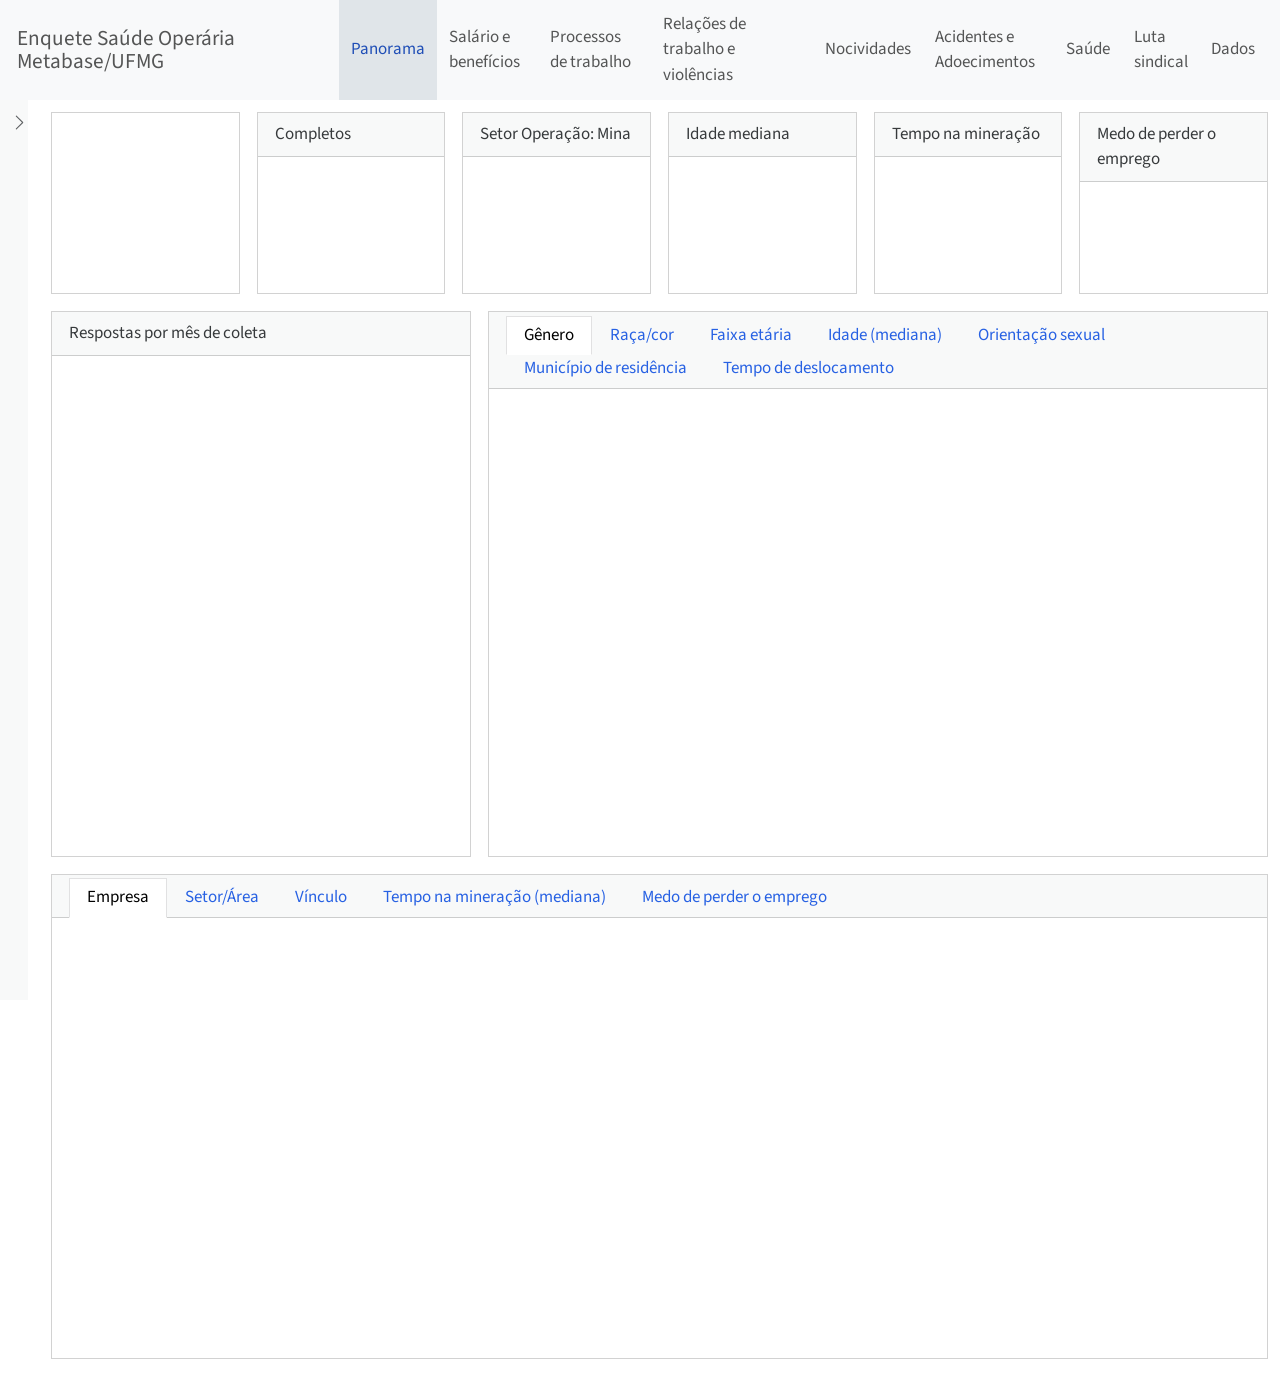
==== commit f74fad8c: "Atualização" ====
--- a/dashboard.html
+++ b/dashboard.html
@@ -47,29 +47,11 @@
 <script src="dashboard_files/libs/quarto-dashboard/web-components.js" type="module"></script>
 <script src="dashboard_files/libs/quarto-dashboard/components.js"></script>
 
-<link href="dashboard_files/libs/htmltools-fill-0.5.8.1/fill.css" rel="stylesheet">
-<script src="dashboard_files/libs/htmlwidgets-1.6.4/htmlwidgets.js"></script>
-<script src="dashboard_files/libs/plotly-binding-4.11.0/plotly.js"></script>
-<script src="dashboard_files/libs/typedarray-0.1/typedarray.min.js"></script>
-<script src="dashboard_files/libs/jquery-3.6.0/jquery-3.6.0.min.js"></script>
-<link href="dashboard_files/libs/crosstalk-1.2.2/css/crosstalk.min.css" rel="stylesheet">
-<script src="dashboard_files/libs/crosstalk-1.2.2/js/crosstalk.min.js"></script>
-<link href="dashboard_files/libs/plotly-htmlwidgets-css-2.11.1/plotly-htmlwidgets.css" rel="stylesheet">
-<script src="dashboard_files/libs/plotly-main-2.11.1/plotly-latest.min.js"></script>
-<link href="dashboard_files/libs/datatables-css-0.0.0/datatables-crosstalk.css" rel="stylesheet">
-<script src="dashboard_files/libs/datatables-binding-0.34.0/datatables.js"></script>
-<link href="dashboard_files/libs/dt-core-1.13.6/css/jquery.dataTables.min.css" rel="stylesheet">
-<link href="dashboard_files/libs/dt-core-1.13.6/css/jquery.dataTables.extra.css" rel="stylesheet">
-<script src="dashboard_files/libs/dt-core-1.13.6/js/jquery.dataTables.min.js"></script>
-<link href="dashboard_files/libs/nouislider-7.0.10/jquery.nouislider.min.css" rel="stylesheet">
-<script src="dashboard_files/libs/nouislider-7.0.10/jquery.nouislider.min.js"></script>
-<link href="dashboard_files/libs/selectize-0.12.0/selectize.bootstrap3.css" rel="stylesheet">
-<script src="dashboard_files/libs/selectize-0.12.0/selectize.min.js"></script>
 
 
 </head>
 
-<body class="quarto-dashboard dashboard-fill fullcontent quarto-light">
+<body class="quarto-dashboard dashboard-sidebar fullcontent quarto-light">
 
 <header id="quarto-dashboard-header">
 <nav class="navbar navbar-expand-md slim" data-bs-theme="dark">
@@ -88,107 +70,112 @@
         
       </div>
     </div>
-<div id="dashboard-collapse" class="navbar-collapse collapse"><ul class="navbar-nav navbar-nav-scroll me-auto" role="tablist"><li class="nav-item" role="presentation"><a id="tab-panorama" class="nav-link active" data-bs-toggle="tab" role="tab" data-bs-target="#panorama" data-scrolling="false" href="#panorama" aria-controls="panorama" aria-selected="true"><span class="nav-link-text">Panorama</span></a></li><li class="nav-item" role="presentation"><a id="tab-salário-e-benefícios" class="nav-link" data-bs-toggle="tab" role="tab" data-bs-target="#salário-e-benefícios" data-scrolling="false" href="#salário-e-benefícios" aria-controls="salário-e-benefícios" aria-selected="false"><span class="nav-link-text">Salário e benefícios</span></a></li><li class="nav-item" role="presentation"><a id="tab-processos-de-trabalho" class="nav-link" data-bs-toggle="tab" role="tab" data-bs-target="#processos-de-trabalho" data-scrolling="false" href="#processos-de-trabalho" aria-controls="processos-de-trabalho" aria-selected="false"><span class="nav-link-text">Processos de trabalho</span></a></li><li class="nav-item" role="presentation"><a id="tab-relações-de-trabalho-e-violências" class="nav-link" data-bs-toggle="tab" role="tab" data-bs-target="#relações-de-trabalho-e-violências" data-scrolling="false" href="#relações-de-trabalho-e-violências" aria-controls="relações-de-trabalho-e-violências" aria-selected="false"><span class="nav-link-text">Relações de trabalho e violências</span></a></li><li class="nav-item" role="presentation"><a id="tab-nocividades" class="nav-link" data-bs-toggle="tab" role="tab" data-bs-target="#nocividades" data-scrolling="false" href="#nocividades" aria-controls="nocividades" aria-selected="false"><span class="nav-link-text">Nocividades</span></a></li><li class="nav-item" role="presentation"><a id="tab-acidentes-e-adoecimentos" class="nav-link" data-bs-toggle="tab" role="tab" data-bs-target="#acidentes-e-adoecimentos" data-scrolling="false" href="#acidentes-e-adoecimentos" aria-controls="acidentes-e-adoecimentos" aria-selected="false"><span class="nav-link-text">Acidentes e Adoecimentos</span></a></li><li class="nav-item" role="presentation"><a id="tab-saúde" class="nav-link" data-bs-toggle="tab" role="tab" data-bs-target="#saúde" data-scrolling="false" href="#saúde" aria-controls="saúde" aria-selected="false"><span class="nav-link-text">Saúde</span></a></li><li class="nav-item" role="presentation"><a id="tab-luta-sindical" class="nav-link" data-bs-toggle="tab" role="tab" data-bs-target="#luta-sindical" data-scrolling="false" href="#luta-sindical" aria-controls="luta-sindical" aria-selected="false"><span class="nav-link-text">Luta sindical</span></a></li><li class="nav-item" role="presentation"><a id="tab-dados" class="nav-link" data-bs-toggle="tab" role="tab" data-bs-target="#dados" data-scrolling="false" href="#dados" aria-controls="dados" aria-selected="false"><span class="nav-link-text">Dados</span></a></li></ul></div></div>
+<div id="dashboard-collapse" class="navbar-collapse collapse"><ul class="navbar-nav navbar-nav-scroll me-auto" role="tablist"><li class="nav-item" role="presentation"><a id="tab-panorama" class="nav-link active" data-bs-toggle="tab" role="tab" data-bs-target="#panorama" data-scrolling="true" href="#panorama" aria-controls="panorama" aria-selected="true"><span class="nav-link-text">Panorama</span></a></li><li class="nav-item" role="presentation"><a id="tab-salário-e-benefícios" class="nav-link" data-bs-toggle="tab" role="tab" data-bs-target="#salário-e-benefícios" data-scrolling="true" href="#salário-e-benefícios" aria-controls="salário-e-benefícios" aria-selected="false"><span class="nav-link-text">Salário e benefícios</span></a></li><li class="nav-item" role="presentation"><a id="tab-processos-de-trabalho" class="nav-link" data-bs-toggle="tab" role="tab" data-bs-target="#processos-de-trabalho" data-scrolling="true" href="#processos-de-trabalho" aria-controls="processos-de-trabalho" aria-selected="false"><span class="nav-link-text">Processos de trabalho</span></a></li><li class="nav-item" role="presentation"><a id="tab-relações-de-trabalho-e-violências" class="nav-link" data-bs-toggle="tab" role="tab" data-bs-target="#relações-de-trabalho-e-violências" data-scrolling="true" href="#relações-de-trabalho-e-violências" aria-controls="relações-de-trabalho-e-violências" aria-selected="false"><span class="nav-link-text">Relações de trabalho e violências</span></a></li><li class="nav-item" role="presentation"><a id="tab-nocividades" class="nav-link" data-bs-toggle="tab" role="tab" data-bs-target="#nocividades" data-scrolling="true" href="#nocividades" aria-controls="nocividades" aria-selected="false"><span class="nav-link-text">Nocividades</span></a></li><li class="nav-item" role="presentation"><a id="tab-acidentes-e-adoecimentos" class="nav-link" data-bs-toggle="tab" role="tab" data-bs-target="#acidentes-e-adoecimentos" data-scrolling="true" href="#acidentes-e-adoecimentos" aria-controls="acidentes-e-adoecimentos" aria-selected="false"><span class="nav-link-text">Acidentes e Adoecimentos</span></a></li><li class="nav-item" role="presentation"><a id="tab-saúde" class="nav-link" data-bs-toggle="tab" role="tab" data-bs-target="#saúde" data-scrolling="true" href="#saúde" aria-controls="saúde" aria-selected="false"><span class="nav-link-text">Saúde</span></a></li><li class="nav-item" role="presentation"><a id="tab-luta-sindical" class="nav-link" data-bs-toggle="tab" role="tab" data-bs-target="#luta-sindical" data-scrolling="true" href="#luta-sindical" aria-controls="luta-sindical" aria-selected="false"><span class="nav-link-text">Luta sindical</span></a></li><li class="nav-item" role="presentation"><a id="tab-dados" class="nav-link" data-bs-toggle="tab" role="tab" data-bs-target="#dados" data-scrolling="true" href="#dados" aria-controls="dados" aria-selected="false"><span class="nav-link-text">Dados</span></a></li></ul></div></div>
 </nav>
 </header>
-<div class="page-layout-custom quarto-dashboard-content bslib-gap-spacing html-fill-container bslib-page-fill quarto-dashboard-pages">  
-
-<div class="bslib-grid-item html-fill-item tab-content bslib-grid" data-layout="fill" style="display: grid; grid-template-rows: minmax(3em, 1fr); grid-auto-columns: minmax(0, 1fr);">
+<div class="page-layout-custom quarto-dashboard-content bslib-gap-spacing html-fill-container dashboard-scrolling quarto-dashboard-pages dashboard-sidebar-container">  
+
+<div class="bslib-sidebar-layout html-fill-item html-fill-container" data-bslib-sidebar-open="desktop" data-bslib-sidebar-init="true" data-bslib-sidebar-border="false" data-bslib-sidebar-border-radius="false"><div class="main html-fill-container html-fill-item"><div class="sidebar-content html-fill-item html-fill-container">
+<div class="tab-content bslib-grid html-fill-item html-fill-container" style="display: grid; grid-template-columns: minmax(3em, 1fr);
+grid-auto-rows: minmax(0, 1fr);">
 <div id="panorama" class="dashboard-page tab-pane show active html-fill-item html-fill-container" data-orientation="rows" aria-labelledby="tab-panorama">
 <div class="html-fill-item html-fill-container bslib-grid" style="display: grid; grid-template-rows: minmax(3em, 15fr) minmax(3em, 45fr) minmax(3em, 40fr); grid-auto-columns: minmax(0, 1fr);">
 <div class="html-fill-item html-fill-container bslib-grid" style="display: grid; grid-template-columns: minmax(3em, 1fr) minmax(3em, 1fr) minmax(3em, 1fr) minmax(3em, 1fr) minmax(3em, 1fr) minmax(3em, 1fr);
 grid-auto-rows: minmax(0, 1fr);">
-<div class="card valuebox cell html-fill-item html-fill-container bslib-card bslib-value-box bg-primary" data-bslib-card-init="" data-require-bs-caller="card()">
-<div class="card-body html-fill-item html-fill-container">
-<div class="html-fill-item html-fill-container value-box-grid">
-<div class="value-box-area">
-<p class="value-box-title">
-Participantes
-</p>
-<p class="value-box-value">
-174
-</p>
-</div>
-</div>
-</div>
-<script data-bslib-card-init="">bslib.Card.initializeAllCards();</script></div><div class="card valuebox cell html-fill-item html-fill-container bslib-card bslib-value-box bg-light" data-bslib-card-init="" data-require-bs-caller="card()">
-<div class="card-body html-fill-item html-fill-container">
-<div class="html-fill-item html-fill-container value-box-grid">
-<div class="value-box-area">
-<p class="value-box-title">
+<div class="card cell html-fill-item html-fill-container bslib-card" data-bslib-card-init="" data-require-bs-caller="card()" data-full-screen="false">
+<div class="card-body html-fill-item html-fill-container">
+<div class="cell-output-display html-fill-item html-fill-container no-overflow-x">
+<div id="vb_participantes" class="shiny-html-output html-fill-item html-fill-container"></div>
+</div>
+</div>
+<bslib-tooltip placement="auto" bsoptions="[]" data-require-bs-version="5" data-require-bs-caller="tooltip()">
+    <template>Expand</template>
+    <span class="bslib-full-screen-enter badge rounded-pill">
+        <svg xmlns="http://www.w3.org/2000/svg" viewbox="0 0 24 24" style="height:1em;width:1em;" aria-hidden="true" role="img"><path d="M20 5C20 4.4 19.6 4 19 4H13C12.4 4 12 3.6 12 3C12 2.4 12.4 2 13 2H21C21.6 2 22 2.4 22 3V11C22 11.6 21.6 12 21 12C20.4 12 20 11.6 20 11V5ZM4 19C4 19.6 4.4 20 5 20H11C11.6 20 12 20.4 12 21C12 21.6 11.6 22 11 22H3C2.4 22 2 21.6 2 21V13C2 12.4 2.4 12 3 12C3.6 12 4 12.4 4 13V19Z"></path></svg>
+    </span>
+</bslib-tooltip><script data-bslib-card-init="">bslib.Card.initializeAllCards();</script></div><div class="card cell html-fill-item html-fill-container bslib-card" data-title="Completos" data-bslib-card-init="" data-require-bs-caller="card()" data-full-screen="false">
+<div class="card-header"><div class="card-title html-fill-item html-fill-container"><span style="display: inline">
 Completos
-</p>
-<p class="value-box-value">
-148
-</p>
-</div>
-</div>
-</div>
-<script data-bslib-card-init="">bslib.Card.initializeAllCards();</script></div><div class="card valuebox cell html-fill-item html-fill-container bslib-card bslib-value-box bg-light" data-bslib-card-init="" data-require-bs-caller="card()">
-<div class="card-body html-fill-item html-fill-container">
-<div class="html-fill-item html-fill-container value-box-grid">
-<div class="value-box-area">
-<p class="value-box-title">
+</span></div></div>
+<div class="card-body html-fill-item html-fill-container">
+<div class="cell-output-display html-fill-item html-fill-container no-overflow-x">
+<div id="vb_completos" class="shiny-html-output html-fill-item html-fill-container"></div>
+</div>
+</div>
+<bslib-tooltip placement="auto" bsoptions="[]" data-require-bs-version="5" data-require-bs-caller="tooltip()">
+    <template>Expand</template>
+    <span class="bslib-full-screen-enter badge rounded-pill">
+        <svg xmlns="http://www.w3.org/2000/svg" viewbox="0 0 24 24" style="height:1em;width:1em;" aria-hidden="true" role="img"><path d="M20 5C20 4.4 19.6 4 19 4H13C12.4 4 12 3.6 12 3C12 2.4 12.4 2 13 2H21C21.6 2 22 2.4 22 3V11C22 11.6 21.6 12 21 12C20.4 12 20 11.6 20 11V5ZM4 19C4 19.6 4.4 20 5 20H11C11.6 20 12 20.4 12 21C12 21.6 11.6 22 11 22H3C2.4 22 2 21.6 2 21V13C2 12.4 2.4 12 3 12C3.6 12 4 12.4 4 13V19Z"></path></svg>
+    </span>
+</bslib-tooltip><script data-bslib-card-init="">bslib.Card.initializeAllCards();</script></div><div class="card cell html-fill-item html-fill-container bslib-card" data-title="Setor Operação: Mina" data-bslib-card-init="" data-require-bs-caller="card()" data-full-screen="false">
+<div class="card-header"><div class="card-title html-fill-item html-fill-container"><span style="display: inline">
 Setor Operação: Mina
-</p>
-<p class="value-box-value">
-29,5%
-</p>
-</div>
-</div>
-</div>
-<script data-bslib-card-init="">bslib.Card.initializeAllCards();</script></div><div class="card valuebox cell html-fill-item html-fill-container bslib-card bslib-value-box bg-light" data-bslib-card-init="" data-require-bs-caller="card()">
-<div class="card-body html-fill-item html-fill-container">
-<div class="html-fill-item html-fill-container value-box-grid">
-<div class="value-box-area">
-<p class="value-box-title">
+</span></div></div>
+<div class="card-body html-fill-item html-fill-container">
+<div class="cell-output-display html-fill-item html-fill-container no-overflow-x">
+<div id="vb_operacao" class="shiny-html-output html-fill-item html-fill-container"></div>
+</div>
+</div>
+<bslib-tooltip placement="auto" bsoptions="[]" data-require-bs-version="5" data-require-bs-caller="tooltip()">
+    <template>Expand</template>
+    <span class="bslib-full-screen-enter badge rounded-pill">
+        <svg xmlns="http://www.w3.org/2000/svg" viewbox="0 0 24 24" style="height:1em;width:1em;" aria-hidden="true" role="img"><path d="M20 5C20 4.4 19.6 4 19 4H13C12.4 4 12 3.6 12 3C12 2.4 12.4 2 13 2H21C21.6 2 22 2.4 22 3V11C22 11.6 21.6 12 21 12C20.4 12 20 11.6 20 11V5ZM4 19C4 19.6 4.4 20 5 20H11C11.6 20 12 20.4 12 21C12 21.6 11.6 22 11 22H3C2.4 22 2 21.6 2 21V13C2 12.4 2.4 12 3 12C3.6 12 4 12.4 4 13V19Z"></path></svg>
+    </span>
+</bslib-tooltip><script data-bslib-card-init="">bslib.Card.initializeAllCards();</script></div><div class="card cell html-fill-item html-fill-container bslib-card" data-title="Idade mediana" data-bslib-card-init="" data-require-bs-caller="card()" data-full-screen="false">
+<div class="card-header"><div class="card-title html-fill-item html-fill-container"><span style="display: inline">
 Idade mediana
-</p>
-<p class="value-box-value">
-42 anos
-</p>
-</div>
-</div>
-</div>
-<script data-bslib-card-init="">bslib.Card.initializeAllCards();</script></div><div class="card valuebox cell html-fill-item html-fill-container bslib-card bslib-value-box bg-light" data-bslib-card-init="" data-require-bs-caller="card()">
-<div class="card-body html-fill-item html-fill-container">
-<div class="html-fill-item html-fill-container value-box-grid">
-<div class="value-box-area">
-<p class="value-box-title">
+</span></div></div>
+<div class="card-body html-fill-item html-fill-container">
+<div class="cell-output-display html-fill-item html-fill-container no-overflow-x">
+<div id="vb_idade" class="shiny-html-output html-fill-item html-fill-container"></div>
+</div>
+</div>
+<bslib-tooltip placement="auto" bsoptions="[]" data-require-bs-version="5" data-require-bs-caller="tooltip()">
+    <template>Expand</template>
+    <span class="bslib-full-screen-enter badge rounded-pill">
+        <svg xmlns="http://www.w3.org/2000/svg" viewbox="0 0 24 24" style="height:1em;width:1em;" aria-hidden="true" role="img"><path d="M20 5C20 4.4 19.6 4 19 4H13C12.4 4 12 3.6 12 3C12 2.4 12.4 2 13 2H21C21.6 2 22 2.4 22 3V11C22 11.6 21.6 12 21 12C20.4 12 20 11.6 20 11V5ZM4 19C4 19.6 4.4 20 5 20H11C11.6 20 12 20.4 12 21C12 21.6 11.6 22 11 22H3C2.4 22 2 21.6 2 21V13C2 12.4 2.4 12 3 12C3.6 12 4 12.4 4 13V19Z"></path></svg>
+    </span>
+</bslib-tooltip><script data-bslib-card-init="">bslib.Card.initializeAllCards();</script></div><div class="card cell html-fill-item html-fill-container bslib-card" data-title="Tempo na mineração" data-bslib-card-init="" data-require-bs-caller="card()" data-full-screen="false">
+<div class="card-header"><div class="card-title html-fill-item html-fill-container"><span style="display: inline">
 Tempo na mineração
-</p>
-<p class="value-box-value">
-14,0 anos
-</p>
-</div>
-</div>
-</div>
-<script data-bslib-card-init="">bslib.Card.initializeAllCards();</script></div><div class="card valuebox cell html-fill-item html-fill-container bslib-card bslib-value-box bg-danger" data-bslib-card-init="" data-require-bs-caller="card()">
-<div class="card-body html-fill-item html-fill-container">
-<div class="html-fill-item html-fill-container value-box-grid">
-<div class="value-box-area">
-<p class="value-box-title">
+</span></div></div>
+<div class="card-body html-fill-item html-fill-container">
+<div class="cell-output-display html-fill-item html-fill-container no-overflow-x">
+<div id="vb_tempo" class="shiny-html-output html-fill-item html-fill-container"></div>
+</div>
+</div>
+<bslib-tooltip placement="auto" bsoptions="[]" data-require-bs-version="5" data-require-bs-caller="tooltip()">
+    <template>Expand</template>
+    <span class="bslib-full-screen-enter badge rounded-pill">
+        <svg xmlns="http://www.w3.org/2000/svg" viewbox="0 0 24 24" style="height:1em;width:1em;" aria-hidden="true" role="img"><path d="M20 5C20 4.4 19.6 4 19 4H13C12.4 4 12 3.6 12 3C12 2.4 12.4 2 13 2H21C21.6 2 22 2.4 22 3V11C22 11.6 21.6 12 21 12C20.4 12 20 11.6 20 11V5ZM4 19C4 19.6 4.4 20 5 20H11C11.6 20 12 20.4 12 21C12 21.6 11.6 22 11 22H3C2.4 22 2 21.6 2 21V13C2 12.4 2.4 12 3 12C3.6 12 4 12.4 4 13V19Z"></path></svg>
+    </span>
+</bslib-tooltip><script data-bslib-card-init="">bslib.Card.initializeAllCards();</script></div><div class="card cell html-fill-item html-fill-container bslib-card" data-title="Medo de perder o emprego" data-bslib-card-init="" data-require-bs-caller="card()" data-full-screen="false">
+<div class="card-header"><div class="card-title html-fill-item html-fill-container"><span style="display: inline">
 Medo de perder o emprego
-</p>
-<p class="value-box-value">
-48,1%
-</p>
-</div>
-</div>
-</div>
-<script data-bslib-card-init="">bslib.Card.initializeAllCards();</script></div>
+</span></div></div>
+<div class="card-body html-fill-item html-fill-container">
+<div class="cell-output-display html-fill-item html-fill-container no-overflow-x">
+<div id="vb_perder" class="shiny-html-output html-fill-item html-fill-container"></div>
+</div>
+</div>
+<bslib-tooltip placement="auto" bsoptions="[]" data-require-bs-version="5" data-require-bs-caller="tooltip()">
+    <template>Expand</template>
+    <span class="bslib-full-screen-enter badge rounded-pill">
+        <svg xmlns="http://www.w3.org/2000/svg" viewbox="0 0 24 24" style="height:1em;width:1em;" aria-hidden="true" role="img"><path d="M20 5C20 4.4 19.6 4 19 4H13C12.4 4 12 3.6 12 3C12 2.4 12.4 2 13 2H21C21.6 2 22 2.4 22 3V11C22 11.6 21.6 12 21 12C20.4 12 20 11.6 20 11V5ZM4 19C4 19.6 4.4 20 5 20H11C11.6 20 12 20.4 12 21C12 21.6 11.6 22 11 22H3C2.4 22 2 21.6 2 21V13C2 12.4 2.4 12 3 12C3.6 12 4 12.4 4 13V19Z"></path></svg>
+    </span>
+</bslib-tooltip><script data-bslib-card-init="">bslib.Card.initializeAllCards();</script></div>
 </div>
 <div class="html-fill-item html-fill-container bslib-grid" style="display: grid; grid-template-columns: minmax(3em, 35fr) minmax(3em, 65fr);
 grid-auto-rows: minmax(0, 1fr);">
 <div class="html-fill-item html-fill-container bslib-grid" style="display: grid; grid-template-rows: minmax(3em, 1fr); grid-auto-columns: minmax(0, 1fr);">
 <div class="card cell html-fill-item html-fill-container bslib-card" data-title="Respostas por mês de coleta" data-bslib-card-init="" data-require-bs-caller="card()" data-full-screen="false">
-<div class="card-header"><div class="card-title"><span style="display: inline">
+<div class="card-header"><div class="card-title html-fill-item html-fill-container"><span style="display: inline">
 Respostas por mês de coleta
 </span></div></div>
 <div class="card-body html-fill-item html-fill-container">
 <div class="cell-output-display html-fill-item html-fill-container">
-<div class="plotly html-widget html-fill-item html-fill-container" id="htmlwidget-d637f2ed2807b75175b5" style="width:100%;height:406px;"></div>
-<script type="application/json" data-for="htmlwidget-d637f2ed2807b75175b5">{"x":{"data":[{"orientation":"v","width":[22,22,22,22,22,22,22,22,22,22,22,22],"base":[0,0,0,0,0,0,0,0,0,0,0,0],"x":[20393,20423,20454,20485,20513,20574,20605,20635,20666,20697,20727,20758],"y":[23,6,7,18,11,10,6,3,2,17,15,30],"text":["11/2025: 23 respostas<br>Acumulado: 23","12/2025: 6 respostas<br>Acumulado: 29","01/2026: 7 respostas<br>Acumulado: 36","02/2026: 18 respostas<br>Acumulado: 54","03/2026: 11 respostas<br>Acumulado: 65","05/2026: 10 respostas<br>Acumulado: 75","06/2026: 6 respostas<br>Acumulado: 81","07/2026: 3 respostas<br>Acumulado: 84","08/2026: 2 respostas<br>Acumulado: 86","09/2026: 17 respostas<br>Acumulado: 103","10/2026: 15 respostas<br>Acumulado: 118","11/2026: 30 respostas<br>Acumulado: 148"],"type":"bar","textposition":"none","marker":{"autocolorscale":false,"color":"rgba(11,110,79,1)","line":{"width":1.8897637795275593,"color":"transparent"}},"showlegend":false,"xaxis":"x","yaxis":"y","hoverinfo":"text","frame":null}],"layout":{"margin":{"t":23.970112079701121,"r":13.283520132835205,"b":34.463272985321055,"l":39.053549190535492},"paper_bgcolor":"rgba(255,255,255,1)","font":{"color":"rgba(62,76,89,1)","family":"","size":15.940224159402243},"xaxis":{"domain":[0,1],"automargin":true,"type":"linear","autorange":false,"range":[20362.650000000001,20788.349999999999],"tickmode":"array","ticktext":["nov/25","dez/25","jan/26","fev/26","mar/26","abr/26","mai/26","jun/26","jul/26","ago/26","set/26","out/26","nov/26","dez/26"],"tickvals":[20393,20423,20454,20485,20513,20544,20574,20605,20635,20666,20697,20727,20758,20788],"categoryorder":"array","categoryarray":["nov/25","dez/25","jan/26","fev/26","mar/26","abr/26","mai/26","jun/26","jul/26","ago/26","set/26","out/26","nov/26","dez/26"],"nticks":null,"ticks":"","tickcolor":null,"ticklen":3.9850560398505608,"tickwidth":0,"showticklabels":true,"tickfont":{"color":"rgba(62,76,89,1)","family":"","size":13.549190535491904},"tickangle":-45,"showline":false,"linecolor":null,"linewidth":0,"showgrid":true,"gridcolor":"rgba(228,231,235,1)","gridwidth":0,"zeroline":false,"anchor":"y","title":{"text":"","font":{"color":"rgba(62,76,89,1)","family":"","size":13.549190535491904}},"hoverformat":".2f"},"yaxis":{"domain":[0,1],"automargin":true,"type":"linear","autorange":false,"range":[-1.5,31.5],"tickmode":"array","ticktext":["0","10","20","30"],"tickvals":[0,10,20,30],"categoryorder":"array","categoryarray":["0","10","20","30"],"nticks":null,"ticks":"","tickcolor":null,"ticklen":3.9850560398505608,"tickwidth":0,"showticklabels":true,"tickfont":{"color":"rgba(62,76,89,1)","family":"","size":13.549190535491904},"tickangle":-0,"showline":false,"linecolor":null,"linewidth":0,"showgrid":true,"gridcolor":"rgba(228,231,235,1)","gridwidth":0,"zeroline":false,"anchor":"x","title":{"text":"Respostas","font":{"color":"rgba(62,76,89,1)","family":"","size":13.549190535491904}},"hoverformat":".2f"},"shapes":[{"type":"rect","fillcolor":null,"line":{"color":null,"width":0,"linetype":[]},"yref":"paper","xref":"paper","layer":"below","x0":0,"x1":1,"y0":0,"y1":1}],"showlegend":false,"legend":{"bgcolor":null,"bordercolor":null,"borderwidth":0,"font":{"color":"rgba(62,76,89,1)","family":"","size":12.433374844333748}},"hovermode":"closest","barmode":"relative"},"config":{"doubleClick":"reset","modeBarButtonsToAdd":["hoverclosest","hovercompare"],"showSendToCloud":false,"displayModeBar":false},"source":"A","attrs":{"4a64127c05cc":{"x":{},"y":{},"text":{},"type":"bar"}},"cur_data":"4a64127c05cc","visdat":{"4a64127c05cc":["function (y) ","x"]},"highlight":{"on":"plotly_click","persistent":false,"dynamic":false,"selectize":false,"opacityDim":0.20000000000000001,"selected":{"opacity":1},"debounce":0},"shinyEvents":["plotly_hover","plotly_click","plotly_selected","plotly_relayout","plotly_brushed","plotly_brushing","plotly_clickannotation","plotly_doubleclick","plotly_deselect","plotly_afterplot","plotly_sunburstclick"],"base_url":"https://plot.ly"},"evals":[],"jsHooks":[]}</script>
+<div class="plotly html-widget html-fill-item html-fill-container" id="htmlwidget-155f38b0aa5e87b7c6db" style="width:100%;height:406px;"></div>
+<script type="application/json" data-for="htmlwidget-155f38b0aa5e87b7c6db">{"x":{"data":[{"orientation":"v","width":[22,22,22,22,22,22,22,22,22,22,22,22],"base":[0,0,0,0,0,0,0,0,0,0,0,0],"x":[20393,20423,20454,20485,20513,20574,20605,20635,20666,20697,20727,20758],"y":[23,6,7,18,11,10,6,3,2,17,15,30],"text":["11/2025: 23 respostas<br>Acumulado: 23","12/2025: 6 respostas<br>Acumulado: 29","01/2026: 7 respostas<br>Acumulado: 36","02/2026: 18 respostas<br>Acumulado: 54","03/2026: 11 respostas<br>Acumulado: 65","05/2026: 10 respostas<br>Acumulado: 75","06/2026: 6 respostas<br>Acumulado: 81","07/2026: 3 respostas<br>Acumulado: 84","08/2026: 2 respostas<br>Acumulado: 86","09/2026: 17 respostas<br>Acumulado: 103","10/2026: 15 respostas<br>Acumulado: 118","11/2026: 30 respostas<br>Acumulado: 148"],"type":"bar","textposition":"none","marker":{"autocolorscale":false,"color":"rgba(11,110,79,1)","line":{"width":1.8897637795275593,"color":"transparent"}},"showlegend":false,"xaxis":"x","yaxis":"y","hoverinfo":"text","frame":null}],"layout":{"margin":{"t":23.970112079701121,"r":13.283520132835205,"b":34.463272985321055,"l":39.053549190535492},"paper_bgcolor":"rgba(255,255,255,1)","font":{"color":"rgba(62,76,89,1)","family":"","size":15.940224159402243},"xaxis":{"domain":[0,1],"automargin":true,"type":"linear","autorange":false,"range":[20362.650000000001,20788.349999999999],"tickmode":"array","ticktext":["nov/25","dez/25","jan/26","fev/26","mar/26","abr/26","mai/26","jun/26","jul/26","ago/26","set/26","out/26","nov/26","dez/26"],"tickvals":[20393,20423,20454,20485,20513,20544,20574,20605,20635,20666,20697,20727,20758,20788],"categoryorder":"array","categoryarray":["nov/25","dez/25","jan/26","fev/26","mar/26","abr/26","mai/26","jun/26","jul/26","ago/26","set/26","out/26","nov/26","dez/26"],"nticks":null,"ticks":"","tickcolor":null,"ticklen":3.9850560398505608,"tickwidth":0,"showticklabels":true,"tickfont":{"color":"rgba(62,76,89,1)","family":"","size":13.549190535491904},"tickangle":-45,"showline":false,"linecolor":null,"linewidth":0,"showgrid":true,"gridcolor":"rgba(228,231,235,1)","gridwidth":0,"zeroline":false,"anchor":"y","title":{"text":"","font":{"color":"rgba(62,76,89,1)","family":"","size":13.549190535491904}},"hoverformat":".2f"},"yaxis":{"domain":[0,1],"automargin":true,"type":"linear","autorange":false,"range":[-1.5,31.5],"tickmode":"array","ticktext":["0","10","20","30"],"tickvals":[0,10,20,30],"categoryorder":"array","categoryarray":["0","10","20","30"],"nticks":null,"ticks":"","tickcolor":null,"ticklen":3.9850560398505608,"tickwidth":0,"showticklabels":true,"tickfont":{"color":"rgba(62,76,89,1)","family":"","size":13.549190535491904},"tickangle":-0,"showline":false,"linecolor":null,"linewidth":0,"showgrid":true,"gridcolor":"rgba(228,231,235,1)","gridwidth":0,"zeroline":false,"anchor":"x","title":{"text":"Respostas","font":{"color":"rgba(62,76,89,1)","family":"","size":13.549190535491904}},"hoverformat":".2f"},"shapes":[{"type":"rect","fillcolor":null,"line":{"color":null,"width":0,"linetype":[]},"yref":"paper","xref":"paper","layer":"below","x0":0,"x1":1,"y0":0,"y1":1}],"showlegend":false,"legend":{"bgcolor":null,"bordercolor":null,"borderwidth":0,"font":{"color":"rgba(62,76,89,1)","family":"","size":12.433374844333748}},"hovermode":"closest","barmode":"relative"},"config":{"doubleClick":"reset","modeBarButtonsToAdd":["hoverclosest","hovercompare"],"showSendToCloud":false,"displayModeBar":false},"source":"A","attrs":{"1be1b7add5ace":{"x":{},"y":{},"text":{},"type":"bar"}},"cur_data":"1be1b7add5ace","visdat":{"1be1b7add5ace":["function (y) ","x"]},"highlight":{"on":"plotly_click","persistent":false,"dynamic":false,"selectize":false,"opacityDim":0.20000000000000001,"selected":{"opacity":1},"debounce":0},"shinyEvents":["plotly_hover","plotly_click","plotly_selected","plotly_relayout","plotly_brushed","plotly_brushing","plotly_clickannotation","plotly_doubleclick","plotly_deselect","plotly_afterplot","plotly_sunburstclick"],"base_url":"https://plot.ly"},"evals":[],"jsHooks":[]}</script>
 </div>
 </div>
 <bslib-tooltip placement="auto" bsoptions="[]" data-require-bs-version="5" data-require-bs-caller="tooltip()">
@@ -210,38 +197,38 @@
 
 <div class="tab-content html-fill-item html-fill-container" data-tabset-id="card-tabset-8"><div class="tab-pane active show html-fill-item html-fill-container" role="tabpanel" id="card-tabset-8-1"><div class="card-body html-fill-item html-fill-container" data-title="Gênero">
 <div class="cell-output-display html-fill-item html-fill-container">
-<div class="plotly html-widget html-fill-item html-fill-container" id="htmlwidget-abee5b8f725ce4c676a2" style="width:100%;height:406px;"></div>
-<script type="application/json" data-for="htmlwidget-abee5b8f725ce4c676a2">{"x":{"data":[{"orientation":"v","width":[0,0,0,0.0057803468208092483,0.0057803468208092483,0.20809248554913296,0.78034682080924855],"base":[0.64000000000000001,1.6400000000000001,2.6400000000000001,3.6400000000000001,4.6399999999999997,5.6399999999999997,6.6399999999999997],"x":[0,0,0,0.0028901734104046241,0.0028901734104046241,0.10404624277456648,0.39017341040462428],"y":[0.71999999999999986,0.71999999999999975,0.71999999999999975,0.7200000000000002,0.72000000000000064,0.72000000000000064,0.72000000000000064],"text":["<b>Homem transgênero<\/b><br>0 respostas (0,0%)","<b>Mulher transgênero<\/b><br>0 respostas (0,0%)","<b>Não binário/a<\/b><br>0 respostas (0,0%)","<b>Outro<\/b><br>1 respostas (0,6%)","<b>Não sei dizer<\/b><br>1 respostas (0,6%)","<b>Mulher cisgênero<\/b><br>36 respostas (20,8%)","<b>Homem cisgênero<\/b><br>135 respostas (78,0%)"],"type":"bar","textposition":"none","marker":{"autocolorscale":false,"color":"rgba(27,108,168,1)","line":{"width":1.8897637795275593,"color":"transparent"}},"showlegend":false,"xaxis":"x","yaxis":"y","hoverinfo":"text","frame":null},{"x":[0,0,0,0.0057803468208092483,0.0057803468208092483,0.20809248554913296,0.78034682080924855],"y":[1,2,3,4,5,6,7],"text":["0 · 0%","0 · 0%","0 · 0%","1 · 1%","1 · 1%","36 · 21%","135 · 78%"],"hovertext":["<b>Homem transgênero<\/b><br>0 respostas (0,0%)","<b>Mulher transgênero<\/b><br>0 respostas (0,0%)","<b>Não binário/a<\/b><br>0 respostas (0,0%)","<b>Outro<\/b><br>1 respostas (0,6%)","<b>Não sei dizer<\/b><br>1 respostas (0,6%)","<b>Mulher cisgênero<\/b><br>36 respostas (20,8%)","<b>Homem cisgênero<\/b><br>135 respostas (78,0%)"],"textfont":{"size":11.338582677165356,"color":"rgba(123,135,148,1)"},"type":"scatter","mode":"text","hoveron":"points","showlegend":false,"xaxis":"x","yaxis":"y","hoverinfo":"text","frame":null}],"layout":{"margin":{"t":45,"r":10,"b":30,"l":10},"paper_bgcolor":"rgba(255,255,255,1)","font":{"color":"rgba(62,76,89,1)","family":"","size":15.940224159402243},"xaxis":{"domain":[0,1],"automargin":true,"type":"linear","autorange":false,"range":[0,0.88959537572254332],"tickmode":"array","ticktext":["0%","20%","40%","60%","80%"],"tickvals":[0,0.20000000000000001,0.40000000000000002,0.60000000000000009,0.80000000000000004],"categoryorder":"array","categoryarray":["0%","20%","40%","60%","80%"],"nticks":null,"ticks":"","tickcolor":null,"ticklen":3.9850560398505608,"tickwidth":0,"showticklabels":true,"tickfont":{"color":"rgba(62,76,89,1)","family":"","size":13.549190535491904},"tickangle":-0,"showline":false,"linecolor":null,"linewidth":0,"showgrid":true,"gridcolor":"rgba(228,231,235,1)","gridwidth":0,"zeroline":false,"anchor":"y","title":{"text":"","font":{"color":"rgba(62,76,89,1)","family":"","size":13.549190535491904}},"hoverformat":".2f"},"yaxis":{"domain":[0,1],"automargin":true,"type":"linear","autorange":false,"range":[0.40000000000000002,7.5999999999999996],"tickmode":"array","ticktext":["Homem transgênero","Mulher transgênero","Não binário/a","Outro","Não sei dizer","Mulher cisgênero","Homem cisgênero"],"tickvals":[1,2,3,4.0000000000000009,5,6,7],"categoryorder":"array","categoryarray":["Homem transgênero","Mulher transgênero","Não binário/a","Outro","Não sei dizer","Mulher cisgênero","Homem cisgênero"],"nticks":null,"ticks":"","tickcolor":null,"ticklen":3.9850560398505608,"tickwidth":0,"showticklabels":true,"tickfont":{"color":"rgba(62,76,89,1)","family":"","size":13.549190535491904},"tickangle":-0,"showline":false,"linecolor":null,"linewidth":0,"showgrid":true,"gridcolor":"rgba(228,231,235,1)","gridwidth":0,"zeroline":false,"anchor":"x","title":{"text":"","font":{"color":"rgba(62,76,89,1)","family":"","size":13.549190535491904}},"hoverformat":".2f"},"shapes":[{"type":"rect","fillcolor":null,"line":{"color":null,"width":0,"linetype":[]},"yref":"paper","xref":"paper","layer":"below","x0":0,"x1":1,"y0":0,"y1":1}],"showlegend":false,"legend":{"bgcolor":null,"bordercolor":null,"borderwidth":0,"font":{"color":"rgba(62,76,89,1)","family":"","size":12.433374844333748}},"hovermode":"closest","barmode":"relative"},"config":{"doubleClick":"reset","modeBarButtonsToAdd":["hoverclosest","hovercompare"],"showSendToCloud":false,"displayModeBar":false},"source":"A","attrs":{"4a641302dce3":{"x":{},"y":{},"text":{},"type":"bar"},"4a643112b9f2":{"x":{},"y":{},"text":{},"label":{}}},"cur_data":"4a641302dce3","visdat":{"4a641302dce3":["function (y) ","x"],"4a643112b9f2":["function (y) ","x"]},"highlight":{"on":"plotly_click","persistent":false,"dynamic":false,"selectize":false,"opacityDim":0.20000000000000001,"selected":{"opacity":1},"debounce":0},"shinyEvents":["plotly_hover","plotly_click","plotly_selected","plotly_relayout","plotly_brushed","plotly_brushing","plotly_clickannotation","plotly_doubleclick","plotly_deselect","plotly_afterplot","plotly_sunburstclick"],"base_url":"https://plot.ly"},"evals":[],"jsHooks":[]}</script>
+<div class="plotly html-widget html-fill-item html-fill-container" id="htmlwidget-f7e851fb8902178738ab" style="width:100%;height:406px;"></div>
+<script type="application/json" data-for="htmlwidget-f7e851fb8902178738ab">{"x":{"data":[{"orientation":"v","width":[0,0,0,0.0057803468208092483,0.0057803468208092483,0.20809248554913296,0.78034682080924855],"base":[0.64000000000000001,1.6400000000000001,2.6400000000000001,3.6400000000000001,4.6399999999999997,5.6399999999999997,6.6399999999999997],"x":[0,0,0,0.0028901734104046241,0.0028901734104046241,0.10404624277456648,0.39017341040462428],"y":[0.71999999999999986,0.71999999999999975,0.71999999999999975,0.7200000000000002,0.72000000000000064,0.72000000000000064,0.72000000000000064],"text":["<b>Homem transgênero<\/b><br>0 respostas (0,0%)","<b>Mulher transgênero<\/b><br>0 respostas (0,0%)","<b>Não binário/a<\/b><br>0 respostas (0,0%)","<b>Outro<\/b><br>1 respostas (0,6%)","<b>Não sei dizer<\/b><br>1 respostas (0,6%)","<b>Mulher cisgênero<\/b><br>36 respostas (20,8%)","<b>Homem cisgênero<\/b><br>135 respostas (78,0%)"],"type":"bar","textposition":"none","marker":{"autocolorscale":false,"color":"rgba(27,108,168,1)","line":{"width":1.8897637795275593,"color":"transparent"}},"showlegend":false,"xaxis":"x","yaxis":"y","hoverinfo":"text","frame":null},{"x":[0,0,0,0.0057803468208092483,0.0057803468208092483,0.20809248554913296,0.78034682080924855],"y":[1,2,3,4,5,6,7],"text":["0 · 0%","0 · 0%","0 · 0%","1 · 1%","1 · 1%","36 · 21%","135 · 78%"],"hovertext":["<b>Homem transgênero<\/b><br>0 respostas (0,0%)","<b>Mulher transgênero<\/b><br>0 respostas (0,0%)","<b>Não binário/a<\/b><br>0 respostas (0,0%)","<b>Outro<\/b><br>1 respostas (0,6%)","<b>Não sei dizer<\/b><br>1 respostas (0,6%)","<b>Mulher cisgênero<\/b><br>36 respostas (20,8%)","<b>Homem cisgênero<\/b><br>135 respostas (78,0%)"],"textfont":{"size":11.338582677165356,"color":"rgba(123,135,148,1)"},"type":"scatter","mode":"text","hoveron":"points","showlegend":false,"xaxis":"x","yaxis":"y","hoverinfo":"text","frame":null}],"layout":{"margin":{"t":45,"r":10,"b":30,"l":10},"paper_bgcolor":"rgba(255,255,255,1)","font":{"color":"rgba(62,76,89,1)","family":"","size":15.940224159402243},"xaxis":{"domain":[0,1],"automargin":true,"type":"linear","autorange":false,"range":[0,0.88959537572254332],"tickmode":"array","ticktext":["0%","20%","40%","60%","80%"],"tickvals":[0,0.20000000000000001,0.40000000000000002,0.60000000000000009,0.80000000000000004],"categoryorder":"array","categoryarray":["0%","20%","40%","60%","80%"],"nticks":null,"ticks":"","tickcolor":null,"ticklen":3.9850560398505608,"tickwidth":0,"showticklabels":true,"tickfont":{"color":"rgba(62,76,89,1)","family":"","size":13.549190535491904},"tickangle":-0,"showline":false,"linecolor":null,"linewidth":0,"showgrid":true,"gridcolor":"rgba(228,231,235,1)","gridwidth":0,"zeroline":false,"anchor":"y","title":{"text":"","font":{"color":"rgba(62,76,89,1)","family":"","size":13.549190535491904}},"hoverformat":".2f"},"yaxis":{"domain":[0,1],"automargin":true,"type":"linear","autorange":false,"range":[0.40000000000000002,7.5999999999999996],"tickmode":"array","ticktext":["Homem transgênero","Mulher transgênero","Não binário/a","Outro","Não sei dizer","Mulher cisgênero","Homem cisgênero"],"tickvals":[1,2,3,4.0000000000000009,5,6,7],"categoryorder":"array","categoryarray":["Homem transgênero","Mulher transgênero","Não binário/a","Outro","Não sei dizer","Mulher cisgênero","Homem cisgênero"],"nticks":null,"ticks":"","tickcolor":null,"ticklen":3.9850560398505608,"tickwidth":0,"showticklabels":true,"tickfont":{"color":"rgba(62,76,89,1)","family":"","size":13.549190535491904},"tickangle":-0,"showline":false,"linecolor":null,"linewidth":0,"showgrid":true,"gridcolor":"rgba(228,231,235,1)","gridwidth":0,"zeroline":false,"anchor":"x","title":{"text":"","font":{"color":"rgba(62,76,89,1)","family":"","size":13.549190535491904}},"hoverformat":".2f"},"shapes":[{"type":"rect","fillcolor":null,"line":{"color":null,"width":0,"linetype":[]},"yref":"paper","xref":"paper","layer":"below","x0":0,"x1":1,"y0":0,"y1":1}],"showlegend":false,"legend":{"bgcolor":null,"bordercolor":null,"borderwidth":0,"font":{"color":"rgba(62,76,89,1)","family":"","size":12.433374844333748}},"hovermode":"closest","barmode":"relative"},"config":{"doubleClick":"reset","modeBarButtonsToAdd":["hoverclosest","hovercompare"],"showSendToCloud":false,"displayModeBar":false},"source":"A","attrs":{"1be1b325ee20":{"x":{},"y":{},"text":{},"type":"bar"},"1be1b54c4f0ce":{"x":{},"y":{},"text":{},"label":{}}},"cur_data":"1be1b325ee20","visdat":{"1be1b325ee20":["function (y) ","x"],"1be1b54c4f0ce":["function (y) ","x"]},"highlight":{"on":"plotly_click","persistent":false,"dynamic":false,"selectize":false,"opacityDim":0.20000000000000001,"selected":{"opacity":1},"debounce":0},"shinyEvents":["plotly_hover","plotly_click","plotly_selected","plotly_relayout","plotly_brushed","plotly_brushing","plotly_clickannotation","plotly_doubleclick","plotly_deselect","plotly_afterplot","plotly_sunburstclick"],"base_url":"https://plot.ly"},"evals":[],"jsHooks":[]}</script>
 </div>
 </div></div><div class="tab-pane html-fill-item html-fill-container" role="tabpanel" id="card-tabset-8-2"><div class="card-body html-fill-item html-fill-container" data-title="Raça/cor">
 <div class="cell-output-display html-fill-item html-fill-container">
-<div class="plotly html-widget html-fill-item html-fill-container" id="htmlwidget-c7345c9ce90ccceb5038" style="width:100%;height:406px;"></div>
-<script type="application/json" data-for="htmlwidget-c7345c9ce90ccceb5038">{"x":{"data":[{"orientation":"v","width":[0,0,0.011695906432748537,0.10526315789473684,0.32748538011695905,0.55555555555555558],"base":[0.64000000000000001,1.6400000000000001,2.6400000000000001,3.6400000000000001,4.6399999999999997,5.6399999999999997],"x":[0,0,0.0058479532163742687,0.052631578947368418,0.16374269005847952,0.27777777777777779],"y":[0.71999999999999986,0.71999999999999975,0.71999999999999975,0.7200000000000002,0.72000000000000064,0.72000000000000064],"text":["<b>Amarela<\/b><br>0 respostas (0,0%)","<b>Indígena<\/b><br>0 respostas (0,0%)","<b>Não sei dizer<\/b><br>2 respostas (1,2%)","<b>Preta<\/b><br>18 respostas (10,5%)","<b>Branca<\/b><br>56 respostas (32,7%)","<b>Parda<\/b><br>95 respostas (55,6%)"],"type":"bar","textposition":"none","marker":{"autocolorscale":false,"color":"rgba(27,108,168,1)","line":{"width":1.8897637795275593,"color":"transparent"}},"showlegend":false,"xaxis":"x","yaxis":"y","hoverinfo":"text","frame":null},{"x":[0,0,0.011695906432748537,0.10526315789473684,0.32748538011695905,0.55555555555555558],"y":[1,2,3,4,5,6],"text":["0 · 0%","0 · 0%","2 · 1%","18 · 11%","56 · 33%","95 · 56%"],"hovertext":["<b>Amarela<\/b><br>0 respostas (0,0%)","<b>Indígena<\/b><br>0 respostas (0,0%)","<b>Não sei dizer<\/b><br>2 respostas (1,2%)","<b>Preta<\/b><br>18 respostas (10,5%)","<b>Branca<\/b><br>56 respostas (32,7%)","<b>Parda<\/b><br>95 respostas (55,6%)"],"textfont":{"size":11.338582677165356,"color":"rgba(123,135,148,1)"},"type":"scatter","mode":"text","hoveron":"points","showlegend":false,"xaxis":"x","yaxis":"y","hoverinfo":"text","frame":null}],"layout":{"margin":{"t":45,"r":10,"b":30,"l":10},"paper_bgcolor":"rgba(255,255,255,1)","font":{"color":"rgba(62,76,89,1)","family":"","size":15.940224159402243},"xaxis":{"domain":[0,1],"automargin":true,"type":"linear","autorange":false,"range":[0,0.63333333333333341],"tickmode":"array","ticktext":["0%","20%","40%","60%"],"tickvals":[0,0.20000000000000001,0.40000000000000002,0.60000000000000009],"categoryorder":"array","categoryarray":["0%","20%","40%","60%"],"nticks":null,"ticks":"","tickcolor":null,"ticklen":3.9850560398505608,"tickwidth":0,"showticklabels":true,"tickfont":{"color":"rgba(62,76,89,1)","family":"","size":13.549190535491904},"tickangle":-0,"showline":false,"linecolor":null,"linewidth":0,"showgrid":true,"gridcolor":"rgba(228,231,235,1)","gridwidth":0,"zeroline":false,"anchor":"y","title":{"text":"","font":{"color":"rgba(62,76,89,1)","family":"","size":13.549190535491904}},"hoverformat":".2f"},"yaxis":{"domain":[0,1],"automargin":true,"type":"linear","autorange":false,"range":[0.40000000000000002,6.5999999999999996],"tickmode":"array","ticktext":["Amarela","Indígena","Não sei dizer","Preta","Branca","Parda"],"tickvals":[1,2,3,3.9999999999999996,5,6],"categoryorder":"array","categoryarray":["Amarela","Indígena","Não sei dizer","Preta","Branca","Parda"],"nticks":null,"ticks":"","tickcolor":null,"ticklen":3.9850560398505608,"tickwidth":0,"showticklabels":true,"tickfont":{"color":"rgba(62,76,89,1)","family":"","size":13.549190535491904},"tickangle":-0,"showline":false,"linecolor":null,"linewidth":0,"showgrid":true,"gridcolor":"rgba(228,231,235,1)","gridwidth":0,"zeroline":false,"anchor":"x","title":{"text":"","font":{"color":"rgba(62,76,89,1)","family":"","size":13.549190535491904}},"hoverformat":".2f"},"shapes":[{"type":"rect","fillcolor":null,"line":{"color":null,"width":0,"linetype":[]},"yref":"paper","xref":"paper","layer":"below","x0":0,"x1":1,"y0":0,"y1":1}],"showlegend":false,"legend":{"bgcolor":null,"bordercolor":null,"borderwidth":0,"font":{"color":"rgba(62,76,89,1)","family":"","size":12.433374844333748}},"hovermode":"closest","barmode":"relative"},"config":{"doubleClick":"reset","modeBarButtonsToAdd":["hoverclosest","hovercompare"],"showSendToCloud":false,"displayModeBar":false},"source":"A","attrs":{"4a641059bd1e":{"x":{},"y":{},"text":{},"type":"bar"},"4a64330f4dfa":{"x":{},"y":{},"text":{},"label":{}}},"cur_data":"4a641059bd1e","visdat":{"4a641059bd1e":["function (y) ","x"],"4a64330f4dfa":["function (y) ","x"]},"highlight":{"on":"plotly_click","persistent":false,"dynamic":false,"selectize":false,"opacityDim":0.20000000000000001,"selected":{"opacity":1},"debounce":0},"shinyEvents":["plotly_hover","plotly_click","plotly_selected","plotly_relayout","plotly_brushed","plotly_brushing","plotly_clickannotation","plotly_doubleclick","plotly_deselect","plotly_afterplot","plotly_sunburstclick"],"base_url":"https://plot.ly"},"evals":[],"jsHooks":[]}</script>
+<div class="plotly html-widget html-fill-item html-fill-container" id="htmlwidget-11231c589f974717e9a4" style="width:100%;height:406px;"></div>
+<script type="application/json" data-for="htmlwidget-11231c589f974717e9a4">{"x":{"data":[{"orientation":"v","width":[0,0,0.011695906432748537,0.10526315789473684,0.32748538011695905,0.55555555555555558],"base":[0.64000000000000001,1.6400000000000001,2.6400000000000001,3.6400000000000001,4.6399999999999997,5.6399999999999997],"x":[0,0,0.0058479532163742687,0.052631578947368418,0.16374269005847952,0.27777777777777779],"y":[0.71999999999999986,0.71999999999999975,0.71999999999999975,0.7200000000000002,0.72000000000000064,0.72000000000000064],"text":["<b>Amarela<\/b><br>0 respostas (0,0%)","<b>Indígena<\/b><br>0 respostas (0,0%)","<b>Não sei dizer<\/b><br>2 respostas (1,2%)","<b>Preta<\/b><br>18 respostas (10,5%)","<b>Branca<\/b><br>56 respostas (32,7%)","<b>Parda<\/b><br>95 respostas (55,6%)"],"type":"bar","textposition":"none","marker":{"autocolorscale":false,"color":"rgba(27,108,168,1)","line":{"width":1.8897637795275593,"color":"transparent"}},"showlegend":false,"xaxis":"x","yaxis":"y","hoverinfo":"text","frame":null},{"x":[0,0,0.011695906432748537,0.10526315789473684,0.32748538011695905,0.55555555555555558],"y":[1,2,3,4,5,6],"text":["0 · 0%","0 · 0%","2 · 1%","18 · 11%","56 · 33%","95 · 56%"],"hovertext":["<b>Amarela<\/b><br>0 respostas (0,0%)","<b>Indígena<\/b><br>0 respostas (0,0%)","<b>Não sei dizer<\/b><br>2 respostas (1,2%)","<b>Preta<\/b><br>18 respostas (10,5%)","<b>Branca<\/b><br>56 respostas (32,7%)","<b>Parda<\/b><br>95 respostas (55,6%)"],"textfont":{"size":11.338582677165356,"color":"rgba(123,135,148,1)"},"type":"scatter","mode":"text","hoveron":"points","showlegend":false,"xaxis":"x","yaxis":"y","hoverinfo":"text","frame":null}],"layout":{"margin":{"t":45,"r":10,"b":30,"l":10},"paper_bgcolor":"rgba(255,255,255,1)","font":{"color":"rgba(62,76,89,1)","family":"","size":15.940224159402243},"xaxis":{"domain":[0,1],"automargin":true,"type":"linear","autorange":false,"range":[0,0.63333333333333341],"tickmode":"array","ticktext":["0%","20%","40%","60%"],"tickvals":[0,0.20000000000000001,0.40000000000000002,0.60000000000000009],"categoryorder":"array","categoryarray":["0%","20%","40%","60%"],"nticks":null,"ticks":"","tickcolor":null,"ticklen":3.9850560398505608,"tickwidth":0,"showticklabels":true,"tickfont":{"color":"rgba(62,76,89,1)","family":"","size":13.549190535491904},"tickangle":-0,"showline":false,"linecolor":null,"linewidth":0,"showgrid":true,"gridcolor":"rgba(228,231,235,1)","gridwidth":0,"zeroline":false,"anchor":"y","title":{"text":"","font":{"color":"rgba(62,76,89,1)","family":"","size":13.549190535491904}},"hoverformat":".2f"},"yaxis":{"domain":[0,1],"automargin":true,"type":"linear","autorange":false,"range":[0.40000000000000002,6.5999999999999996],"tickmode":"array","ticktext":["Amarela","Indígena","Não sei dizer","Preta","Branca","Parda"],"tickvals":[1,2,3,3.9999999999999996,5,6],"categoryorder":"array","categoryarray":["Amarela","Indígena","Não sei dizer","Preta","Branca","Parda"],"nticks":null,"ticks":"","tickcolor":null,"ticklen":3.9850560398505608,"tickwidth":0,"showticklabels":true,"tickfont":{"color":"rgba(62,76,89,1)","family":"","size":13.549190535491904},"tickangle":-0,"showline":false,"linecolor":null,"linewidth":0,"showgrid":true,"gridcolor":"rgba(228,231,235,1)","gridwidth":0,"zeroline":false,"anchor":"x","title":{"text":"","font":{"color":"rgba(62,76,89,1)","family":"","size":13.549190535491904}},"hoverformat":".2f"},"shapes":[{"type":"rect","fillcolor":null,"line":{"color":null,"width":0,"linetype":[]},"yref":"paper","xref":"paper","layer":"below","x0":0,"x1":1,"y0":0,"y1":1}],"showlegend":false,"legend":{"bgcolor":null,"bordercolor":null,"borderwidth":0,"font":{"color":"rgba(62,76,89,1)","family":"","size":12.433374844333748}},"hovermode":"closest","barmode":"relative"},"config":{"doubleClick":"reset","modeBarButtonsToAdd":["hoverclosest","hovercompare"],"showSendToCloud":false,"displayModeBar":false},"source":"A","attrs":{"1be1b487a7f63":{"x":{},"y":{},"text":{},"type":"bar"},"1be1bda8f836":{"x":{},"y":{},"text":{},"label":{}}},"cur_data":"1be1b487a7f63","visdat":{"1be1b487a7f63":["function (y) ","x"],"1be1bda8f836":["function (y) ","x"]},"highlight":{"on":"plotly_click","persistent":false,"dynamic":false,"selectize":false,"opacityDim":0.20000000000000001,"selected":{"opacity":1},"debounce":0},"shinyEvents":["plotly_hover","plotly_click","plotly_selected","plotly_relayout","plotly_brushed","plotly_brushing","plotly_clickannotation","plotly_doubleclick","plotly_deselect","plotly_afterplot","plotly_sunburstclick"],"base_url":"https://plot.ly"},"evals":[],"jsHooks":[]}</script>
 </div>
 </div></div><div class="tab-pane html-fill-item html-fill-container" role="tabpanel" id="card-tabset-8-3"><div class="card-body html-fill-item html-fill-container" data-title="Faixa etária">
 <div class="cell-output-display html-fill-item html-fill-container">
-<div class="plotly html-widget html-fill-item html-fill-container" id="htmlwidget-b5a6f1e23df77c3edbc6" style="width:100%;height:406px;"></div>
-<script type="application/json" data-for="htmlwidget-b5a6f1e23df77c3edbc6">{"x":{"data":[{"orientation":"v","width":[0.12987012987012986,0.25324675324675322,0.39610389610389612,0.22077922077922077],"base":[3.6400000000000001,2.6400000000000001,1.6400000000000001,0.64000000000000001],"x":[0.064935064935064929,0.12662337662337661,0.19805194805194806,0.11038961038961038],"y":[0.7200000000000002,0.71999999999999975,0.71999999999999975,0.71999999999999986],"text":["<b>Até 29 anos<\/b><br>20 respostas (13,0%)","<b>30–39 anos<\/b><br>39 respostas (25,3%)","<b>40–49 anos<\/b><br>61 respostas (39,6%)","<b>50 anos ou mais<\/b><br>34 respostas (22,1%)"],"type":"bar","textposition":"none","marker":{"autocolorscale":false,"color":"rgba(27,108,168,1)","line":{"width":1.8897637795275593,"color":"transparent"}},"showlegend":false,"xaxis":"x","yaxis":"y","hoverinfo":"text","frame":null},{"x":[0.12987012987012986,0.25324675324675322,0.39610389610389612,0.22077922077922077],"y":[4,3,2,1],"text":["20 · 13%","39 · 25%","61 · 40%","34 · 22%"],"hovertext":["<b>Até 29 anos<\/b><br>20 respostas (13,0%)","<b>30–39 anos<\/b><br>39 respostas (25,3%)","<b>40–49 anos<\/b><br>61 respostas (39,6%)","<b>50 anos ou mais<\/b><br>34 respostas (22,1%)"],"textfont":{"size":11.338582677165356,"color":"rgba(123,135,148,1)"},"type":"scatter","mode":"text","hoveron":"points","showlegend":false,"xaxis":"x","yaxis":"y","hoverinfo":"text","frame":null}],"layout":{"margin":{"t":45,"r":10,"b":30,"l":10},"paper_bgcolor":"rgba(255,255,255,1)","font":{"color":"rgba(62,76,89,1)","family":"","size":15.940224159402243},"xaxis":{"domain":[0,1],"automargin":true,"type":"linear","autorange":false,"range":[0,0.4515584415584416],"tickmode":"array","ticktext":["0%","10%","20%","30%","40%"],"tickvals":[0,0.10000000000000001,0.20000000000000001,0.30000000000000004,0.40000000000000002],"categoryorder":"array","categoryarray":["0%","10%","20%","30%","40%"],"nticks":null,"ticks":"","tickcolor":null,"ticklen":3.9850560398505608,"tickwidth":0,"showticklabels":true,"tickfont":{"color":"rgba(62,76,89,1)","family":"","size":13.549190535491904},"tickangle":-0,"showline":false,"linecolor":null,"linewidth":0,"showgrid":true,"gridcolor":"rgba(228,231,235,1)","gridwidth":0,"zeroline":false,"anchor":"y","title":{"text":"","font":{"color":"rgba(62,76,89,1)","family":"","size":13.549190535491904}},"hoverformat":".2f"},"yaxis":{"domain":[0,1],"automargin":true,"type":"linear","autorange":false,"range":[0.40000000000000002,4.5999999999999996],"tickmode":"array","ticktext":["50 anos ou mais","40–49 anos","30–39 anos","Até 29 anos"],"tickvals":[1,2,3,4],"categoryorder":"array","categoryarray":["50 anos ou mais","40–49 anos","30–39 anos","Até 29 anos"],"nticks":null,"ticks":"","tickcolor":null,"ticklen":3.9850560398505608,"tickwidth":0,"showticklabels":true,"tickfont":{"color":"rgba(62,76,89,1)","family":"","size":13.549190535491904},"tickangle":-0,"showline":false,"linecolor":null,"linewidth":0,"showgrid":true,"gridcolor":"rgba(228,231,235,1)","gridwidth":0,"zeroline":false,"anchor":"x","title":{"text":"","font":{"color":"rgba(62,76,89,1)","family":"","size":13.549190535491904}},"hoverformat":".2f"},"shapes":[{"type":"rect","fillcolor":null,"line":{"color":null,"width":0,"linetype":[]},"yref":"paper","xref":"paper","layer":"below","x0":0,"x1":1,"y0":0,"y1":1}],"showlegend":false,"legend":{"bgcolor":null,"bordercolor":null,"borderwidth":0,"font":{"color":"rgba(62,76,89,1)","family":"","size":12.433374844333748}},"hovermode":"closest","barmode":"relative"},"config":{"doubleClick":"reset","modeBarButtonsToAdd":["hoverclosest","hovercompare"],"showSendToCloud":false,"displayModeBar":false},"source":"A","attrs":{"4a643a3ce1ec":{"x":{},"y":{},"text":{},"type":"bar"},"4a645768c376":{"x":{},"y":{},"text":{},"label":{}}},"cur_data":"4a643a3ce1ec","visdat":{"4a643a3ce1ec":["function (y) ","x"],"4a645768c376":["function (y) ","x"]},"highlight":{"on":"plotly_click","persistent":false,"dynamic":false,"selectize":false,"opacityDim":0.20000000000000001,"selected":{"opacity":1},"debounce":0},"shinyEvents":["plotly_hover","plotly_click","plotly_selected","plotly_relayout","plotly_brushed","plotly_brushing","plotly_clickannotation","plotly_doubleclick","plotly_deselect","plotly_afterplot","plotly_sunburstclick"],"base_url":"https://plot.ly"},"evals":[],"jsHooks":[]}</script>
+<div class="plotly html-widget html-fill-item html-fill-container" id="htmlwidget-941430cd3dc1f17f5acf" style="width:100%;height:406px;"></div>
+<script type="application/json" data-for="htmlwidget-941430cd3dc1f17f5acf">{"x":{"data":[{"orientation":"v","width":[0.12987012987012986,0.25324675324675322,0.39610389610389612,0.22077922077922077],"base":[3.6400000000000001,2.6400000000000001,1.6400000000000001,0.64000000000000001],"x":[0.064935064935064929,0.12662337662337661,0.19805194805194806,0.11038961038961038],"y":[0.7200000000000002,0.71999999999999975,0.71999999999999975,0.71999999999999986],"text":["<b>Até 29 anos<\/b><br>20 respostas (13,0%)","<b>30–39 anos<\/b><br>39 respostas (25,3%)","<b>40–49 anos<\/b><br>61 respostas (39,6%)","<b>50 anos ou mais<\/b><br>34 respostas (22,1%)"],"type":"bar","textposition":"none","marker":{"autocolorscale":false,"color":"rgba(27,108,168,1)","line":{"width":1.8897637795275593,"color":"transparent"}},"showlegend":false,"xaxis":"x","yaxis":"y","hoverinfo":"text","frame":null},{"x":[0.12987012987012986,0.25324675324675322,0.39610389610389612,0.22077922077922077],"y":[4,3,2,1],"text":["20 · 13%","39 · 25%","61 · 40%","34 · 22%"],"hovertext":["<b>Até 29 anos<\/b><br>20 respostas (13,0%)","<b>30–39 anos<\/b><br>39 respostas (25,3%)","<b>40–49 anos<\/b><br>61 respostas (39,6%)","<b>50 anos ou mais<\/b><br>34 respostas (22,1%)"],"textfont":{"size":11.338582677165356,"color":"rgba(123,135,148,1)"},"type":"scatter","mode":"text","hoveron":"points","showlegend":false,"xaxis":"x","yaxis":"y","hoverinfo":"text","frame":null}],"layout":{"margin":{"t":45,"r":10,"b":30,"l":10},"paper_bgcolor":"rgba(255,255,255,1)","font":{"color":"rgba(62,76,89,1)","family":"","size":15.940224159402243},"xaxis":{"domain":[0,1],"automargin":true,"type":"linear","autorange":false,"range":[0,0.4515584415584416],"tickmode":"array","ticktext":["0%","10%","20%","30%","40%"],"tickvals":[0,0.10000000000000001,0.20000000000000001,0.30000000000000004,0.40000000000000002],"categoryorder":"array","categoryarray":["0%","10%","20%","30%","40%"],"nticks":null,"ticks":"","tickcolor":null,"ticklen":3.9850560398505608,"tickwidth":0,"showticklabels":true,"tickfont":{"color":"rgba(62,76,89,1)","family":"","size":13.549190535491904},"tickangle":-0,"showline":false,"linecolor":null,"linewidth":0,"showgrid":true,"gridcolor":"rgba(228,231,235,1)","gridwidth":0,"zeroline":false,"anchor":"y","title":{"text":"","font":{"color":"rgba(62,76,89,1)","family":"","size":13.549190535491904}},"hoverformat":".2f"},"yaxis":{"domain":[0,1],"automargin":true,"type":"linear","autorange":false,"range":[0.40000000000000002,4.5999999999999996],"tickmode":"array","ticktext":["50 anos ou mais","40–49 anos","30–39 anos","Até 29 anos"],"tickvals":[1,2,3,4],"categoryorder":"array","categoryarray":["50 anos ou mais","40–49 anos","30–39 anos","Até 29 anos"],"nticks":null,"ticks":"","tickcolor":null,"ticklen":3.9850560398505608,"tickwidth":0,"showticklabels":true,"tickfont":{"color":"rgba(62,76,89,1)","family":"","size":13.549190535491904},"tickangle":-0,"showline":false,"linecolor":null,"linewidth":0,"showgrid":true,"gridcolor":"rgba(228,231,235,1)","gridwidth":0,"zeroline":false,"anchor":"x","title":{"text":"","font":{"color":"rgba(62,76,89,1)","family":"","size":13.549190535491904}},"hoverformat":".2f"},"shapes":[{"type":"rect","fillcolor":null,"line":{"color":null,"width":0,"linetype":[]},"yref":"paper","xref":"paper","layer":"below","x0":0,"x1":1,"y0":0,"y1":1}],"showlegend":false,"legend":{"bgcolor":null,"bordercolor":null,"borderwidth":0,"font":{"color":"rgba(62,76,89,1)","family":"","size":12.433374844333748}},"hovermode":"closest","barmode":"relative"},"config":{"doubleClick":"reset","modeBarButtonsToAdd":["hoverclosest","hovercompare"],"showSendToCloud":false,"displayModeBar":false},"source":"A","attrs":{"1be1b35f6edf2":{"x":{},"y":{},"text":{},"type":"bar"},"1be1b46c46b21":{"x":{},"y":{},"text":{},"label":{}}},"cur_data":"1be1b35f6edf2","visdat":{"1be1b35f6edf2":["function (y) ","x"],"1be1b46c46b21":["function (y) ","x"]},"highlight":{"on":"plotly_click","persistent":false,"dynamic":false,"selectize":false,"opacityDim":0.20000000000000001,"selected":{"opacity":1},"debounce":0},"shinyEvents":["plotly_hover","plotly_click","plotly_selected","plotly_relayout","plotly_brushed","plotly_brushing","plotly_clickannotation","plotly_doubleclick","plotly_deselect","plotly_afterplot","plotly_sunburstclick"],"base_url":"https://plot.ly"},"evals":[],"jsHooks":[]}</script>
 </div>
 </div></div><div class="tab-pane html-fill-item html-fill-container" role="tabpanel" id="card-tabset-8-4"><div class="card-body html-fill-item html-fill-container" data-title="Idade (mediana)">
 <div class="cell-output-display html-fill-item html-fill-container">
-<div class="plotly html-widget html-fill-item html-fill-container" id="htmlwidget-7950666a3b75cf1f661d" style="width:100%;height:406px;"></div>
-<script type="application/json" data-for="htmlwidget-7950666a3b75cf1f661d">{"x":{"data":[{"orientation":"v","width":[5,5,5,5,5,5,5,5],"base":[0,0,0,0,0,0,0,0],"x":[25,30,35,40,45,50,55,60],"y":[11,16,21,29,29,24,21,3],"text":["count: 11<br />x: 25","count: 16<br />x: 30","count: 21<br />x: 35","count: 29<br />x: 40","count: 29<br />x: 45","count: 24<br />x: 50","count: 21<br />x: 55","count:  3<br />x: 60"],"type":"bar","textposition":"none","marker":{"autocolorscale":false,"color":"rgba(27,108,168,1)","line":{"width":1.1338582677165354,"color":"rgba(255,255,255,1)"}},"showlegend":false,"xaxis":"x","yaxis":"y","hoverinfo":"text","frame":null},{"x":[42.5,42.5],"y":[-1.4500000000000002,30.449999999999999],"text":"xintercept: 42.5","type":"scatter","mode":"lines","line":{"width":1.8897637795275593,"color":"rgba(192,57,43,1)","dash":"dash"},"hoveron":"points","showlegend":false,"xaxis":"x","yaxis":"y","hoverinfo":"text","frame":null}],"layout":{"margin":{"t":45,"r":13.283520132835205,"b":39.053549190535492,"l":39.053549190535492},"paper_bgcolor":"rgba(255,255,255,1)","font":{"color":"rgba(62,76,89,1)","family":"","size":15.940224159402243},"xaxis":{"domain":[0,1],"automargin":true,"type":"linear","autorange":false,"range":[20.5,64.5],"tickmode":"array","ticktext":["30","40","50","60"],"tickvals":[30,40,50,60],"categoryorder":"array","categoryarray":["30","40","50","60"],"nticks":null,"ticks":"","tickcolor":null,"ticklen":3.9850560398505608,"tickwidth":0,"showticklabels":true,"tickfont":{"color":"rgba(62,76,89,1)","family":"","size":13.549190535491904},"tickangle":-0,"showline":false,"linecolor":null,"linewidth":0,"showgrid":true,"gridcolor":"rgba(228,231,235,1)","gridwidth":0,"zeroline":false,"anchor":"y","title":{"text":"Idade em anos","font":{"color":"rgba(62,76,89,1)","family":"","size":13.549190535491904}},"hoverformat":".2f"},"yaxis":{"domain":[0,1],"automargin":true,"type":"linear","autorange":false,"range":[-1.4500000000000002,30.449999999999999],"tickmode":"array","ticktext":["0","10","20","30"],"tickvals":[0,10,20,30],"categoryorder":"array","categoryarray":["0","10","20","30"],"nticks":null,"ticks":"","tickcolor":null,"ticklen":3.9850560398505608,"tickwidth":0,"showticklabels":true,"tickfont":{"color":"rgba(62,76,89,1)","family":"","size":13.549190535491904},"tickangle":-0,"showline":false,"linecolor":null,"linewidth":0,"showgrid":true,"gridcolor":"rgba(228,231,235,1)","gridwidth":0,"zeroline":false,"anchor":"x","title":{"text":"Respondentes","font":{"color":"rgba(62,76,89,1)","family":"","size":13.549190535491904}},"hoverformat":".2f"},"shapes":[{"type":"rect","fillcolor":null,"line":{"color":null,"width":0,"linetype":[]},"yref":"paper","xref":"paper","layer":"below","x0":0,"x1":1,"y0":0,"y1":1}],"showlegend":false,"legend":{"bgcolor":null,"bordercolor":null,"borderwidth":0,"font":{"color":"rgba(62,76,89,1)","family":"","size":12.433374844333748}},"hovermode":"closest","barmode":"relative"},"config":{"doubleClick":"reset","modeBarButtonsToAdd":["hoverclosest","hovercompare"],"showSendToCloud":false,"displayModeBar":false},"source":"A","attrs":{"4a64179d0638":{"x":{},"type":"bar"},"4a643cd06ae0":{"xintercept":{}}},"cur_data":"4a64179d0638","visdat":{"4a64179d0638":["function (y) ","x"],"4a643cd06ae0":["function (y) ","x"]},"highlight":{"on":"plotly_click","persistent":false,"dynamic":false,"selectize":false,"opacityDim":0.20000000000000001,"selected":{"opacity":1},"debounce":0},"shinyEvents":["plotly_hover","plotly_click","plotly_selected","plotly_relayout","plotly_brushed","plotly_brushing","plotly_clickannotation","plotly_doubleclick","plotly_deselect","plotly_afterplot","plotly_sunburstclick"],"base_url":"https://plot.ly"},"evals":[],"jsHooks":[]}</script>
+<div class="plotly html-widget html-fill-item html-fill-container" id="htmlwidget-c5e9852cf35eb03f691a" style="width:100%;height:406px;"></div>
+<script type="application/json" data-for="htmlwidget-c5e9852cf35eb03f691a">{"x":{"data":[{"orientation":"v","width":[5,5,5,5,5,5,5,5],"base":[0,0,0,0,0,0,0,0],"x":[25,30,35,40,45,50,55,60],"y":[11,16,21,29,29,24,21,3],"text":["count: 11<br />x: 25","count: 16<br />x: 30","count: 21<br />x: 35","count: 29<br />x: 40","count: 29<br />x: 45","count: 24<br />x: 50","count: 21<br />x: 55","count:  3<br />x: 60"],"type":"bar","textposition":"none","marker":{"autocolorscale":false,"color":"rgba(27,108,168,1)","line":{"width":1.1338582677165354,"color":"rgba(255,255,255,1)"}},"showlegend":false,"xaxis":"x","yaxis":"y","hoverinfo":"text","frame":null},{"x":[42.5,42.5],"y":[-1.4500000000000002,30.449999999999999],"text":"xintercept: 42.5","type":"scatter","mode":"lines","line":{"width":1.8897637795275593,"color":"rgba(192,57,43,1)","dash":"dash"},"hoveron":"points","showlegend":false,"xaxis":"x","yaxis":"y","hoverinfo":"text","frame":null}],"layout":{"margin":{"t":45,"r":13.283520132835205,"b":39.053549190535492,"l":39.053549190535492},"paper_bgcolor":"rgba(255,255,255,1)","font":{"color":"rgba(62,76,89,1)","family":"","size":15.940224159402243},"xaxis":{"domain":[0,1],"automargin":true,"type":"linear","autorange":false,"range":[20.5,64.5],"tickmode":"array","ticktext":["30","40","50","60"],"tickvals":[30,40,50,60],"categoryorder":"array","categoryarray":["30","40","50","60"],"nticks":null,"ticks":"","tickcolor":null,"ticklen":3.9850560398505608,"tickwidth":0,"showticklabels":true,"tickfont":{"color":"rgba(62,76,89,1)","family":"","size":13.549190535491904},"tickangle":-0,"showline":false,"linecolor":null,"linewidth":0,"showgrid":true,"gridcolor":"rgba(228,231,235,1)","gridwidth":0,"zeroline":false,"anchor":"y","title":{"text":"Idade em anos","font":{"color":"rgba(62,76,89,1)","family":"","size":13.549190535491904}},"hoverformat":".2f"},"yaxis":{"domain":[0,1],"automargin":true,"type":"linear","autorange":false,"range":[-1.4500000000000002,30.449999999999999],"tickmode":"array","ticktext":["0","10","20","30"],"tickvals":[0,10,20,30],"categoryorder":"array","categoryarray":["0","10","20","30"],"nticks":null,"ticks":"","tickcolor":null,"ticklen":3.9850560398505608,"tickwidth":0,"showticklabels":true,"tickfont":{"color":"rgba(62,76,89,1)","family":"","size":13.549190535491904},"tickangle":-0,"showline":false,"linecolor":null,"linewidth":0,"showgrid":true,"gridcolor":"rgba(228,231,235,1)","gridwidth":0,"zeroline":false,"anchor":"x","title":{"text":"Respondentes","font":{"color":"rgba(62,76,89,1)","family":"","size":13.549190535491904}},"hoverformat":".2f"},"shapes":[{"type":"rect","fillcolor":null,"line":{"color":null,"width":0,"linetype":[]},"yref":"paper","xref":"paper","layer":"below","x0":0,"x1":1,"y0":0,"y1":1}],"showlegend":false,"legend":{"bgcolor":null,"bordercolor":null,"borderwidth":0,"font":{"color":"rgba(62,76,89,1)","family":"","size":12.433374844333748}},"hovermode":"closest","barmode":"relative"},"config":{"doubleClick":"reset","modeBarButtonsToAdd":["hoverclosest","hovercompare"],"showSendToCloud":false,"displayModeBar":false},"source":"A","attrs":{"1be1b4159206b":{"x":{},"type":"bar"},"1be1b3666c1db":{"xintercept":{}}},"cur_data":"1be1b4159206b","visdat":{"1be1b4159206b":["function (y) ","x"],"1be1b3666c1db":["function (y) ","x"]},"highlight":{"on":"plotly_click","persistent":false,"dynamic":false,"selectize":false,"opacityDim":0.20000000000000001,"selected":{"opacity":1},"debounce":0},"shinyEvents":["plotly_hover","plotly_click","plotly_selected","plotly_relayout","plotly_brushed","plotly_brushing","plotly_clickannotation","plotly_doubleclick","plotly_deselect","plotly_afterplot","plotly_sunburstclick"],"base_url":"https://plot.ly"},"evals":[],"jsHooks":[]}</script>
 </div>
 </div></div><div class="tab-pane html-fill-item html-fill-container" role="tabpanel" id="card-tabset-8-5"><div class="card-body html-fill-item html-fill-container" data-title="Orientação sexual">
 <div class="cell-output-display html-fill-item html-fill-container">
-<div class="plotly html-widget html-fill-item html-fill-container" id="htmlwidget-3a6e5816e3902dd9e0ba" style="width:100%;height:406px;"></div>
-<script type="application/json" data-for="htmlwidget-3a6e5816e3902dd9e0ba">{"x":{"data":[{"orientation":"v","width":[0.0058139534883720929,0.011627906976744186,0.017441860465116279,0.023255813953488372,0.040697674418604654,0.90116279069767447],"base":[0.64000000000000001,1.6400000000000001,2.6400000000000001,3.6400000000000001,4.6399999999999997,5.6399999999999997],"x":[0.0029069767441860465,0.0058139534883720929,0.0087209302325581394,0.011627906976744186,0.020348837209302327,0.45058139534883723],"y":[0.71999999999999986,0.71999999999999975,0.71999999999999975,0.7200000000000002,0.72000000000000064,0.72000000000000064],"text":["<b>Homossexual<\/b><br>1 respostas (0,6%)","<b>Outro<\/b><br>2 respostas (1,2%)","<b>Não sei dizer<\/b><br>3 respostas (1,7%)","<b>Assexual<\/b><br>4 respostas (2,3%)","<b>Bissexual<\/b><br>7 respostas (4,1%)","<b>Heterossexual<\/b><br>155 respostas (90,1%)"],"type":"bar","textposition":"none","marker":{"autocolorscale":false,"color":"rgba(27,108,168,1)","line":{"width":1.8897637795275593,"color":"transparent"}},"showlegend":false,"xaxis":"x","yaxis":"y","hoverinfo":"text","frame":null},{"x":[0.0058139534883720929,0.011627906976744186,0.017441860465116279,0.023255813953488372,0.040697674418604654,0.90116279069767447],"y":[1,2,3,4,5,6],"text":["1 · 1%","2 · 1%","3 · 2%","4 · 2%","7 · 4%","155 · 90%"],"hovertext":["<b>Homossexual<\/b><br>1 respostas (0,6%)","<b>Outro<\/b><br>2 respostas (1,2%)","<b>Não sei dizer<\/b><br>3 respostas (1,7%)","<b>Assexual<\/b><br>4 respostas (2,3%)","<b>Bissexual<\/b><br>7 respostas (4,1%)","<b>Heterossexual<\/b><br>155 respostas (90,1%)"],"textfont":{"size":11.338582677165356,"color":"rgba(123,135,148,1)"},"type":"scatter","mode":"text","hoveron":"points","showlegend":false,"xaxis":"x","yaxis":"y","hoverinfo":"text","frame":null}],"layout":{"margin":{"t":45,"r":10,"b":30,"l":10},"paper_bgcolor":"rgba(255,255,255,1)","font":{"color":"rgba(62,76,89,1)","family":"","size":15.940224159402243},"xaxis":{"domain":[0,1],"automargin":true,"type":"linear","autorange":false,"range":[0,1.027325581395349],"tickmode":"array","ticktext":["0%","25%","50%","75%","100%"],"tickvals":[0,0.25,0.5,0.75,1],"categoryorder":"array","categoryarray":["0%","25%","50%","75%","100%"],"nticks":null,"ticks":"","tickcolor":null,"ticklen":3.9850560398505608,"tickwidth":0,"showticklabels":true,"tickfont":{"color":"rgba(62,76,89,1)","family":"","size":13.549190535491904},"tickangle":-0,"showline":false,"linecolor":null,"linewidth":0,"showgrid":true,"gridcolor":"rgba(228,231,235,1)","gridwidth":0,"zeroline":false,"anchor":"y","title":{"text":"","font":{"color":"rgba(62,76,89,1)","family":"","size":13.549190535491904}},"hoverformat":".2f"},"yaxis":{"domain":[0,1],"automargin":true,"type":"linear","autorange":false,"range":[0.40000000000000002,6.5999999999999996],"tickmode":"array","ticktext":["Homossexual","Outro","Não sei dizer","Assexual","Bissexual","Heterossexual"],"tickvals":[1,2,3,3.9999999999999996,5,6],"categoryorder":"array","categoryarray":["Homossexual","Outro","Não sei dizer","Assexual","Bissexual","Heterossexual"],"nticks":null,"ticks":"","tickcolor":null,"ticklen":3.9850560398505608,"tickwidth":0,"showticklabels":true,"tickfont":{"color":"rgba(62,76,89,1)","family":"","size":13.549190535491904},"tickangle":-0,"showline":false,"linecolor":null,"linewidth":0,"showgrid":true,"gridcolor":"rgba(228,231,235,1)","gridwidth":0,"zeroline":false,"anchor":"x","title":{"text":"","font":{"color":"rgba(62,76,89,1)","family":"","size":13.549190535491904}},"hoverformat":".2f"},"shapes":[{"type":"rect","fillcolor":null,"line":{"color":null,"width":0,"linetype":[]},"yref":"paper","xref":"paper","layer":"below","x0":0,"x1":1,"y0":0,"y1":1}],"showlegend":false,"legend":{"bgcolor":null,"bordercolor":null,"borderwidth":0,"font":{"color":"rgba(62,76,89,1)","family":"","size":12.433374844333748}},"hovermode":"closest","barmode":"relative"},"config":{"doubleClick":"reset","modeBarButtonsToAdd":["hoverclosest","hovercompare"],"showSendToCloud":false,"displayModeBar":false},"source":"A","attrs":{"4a64b66358e":{"x":{},"y":{},"text":{},"type":"bar"},"4a6414bca488":{"x":{},"y":{},"text":{},"label":{}}},"cur_data":"4a64b66358e","visdat":{"4a64b66358e":["function (y) ","x"],"4a6414bca488":["function (y) ","x"]},"highlight":{"on":"plotly_click","persistent":false,"dynamic":false,"selectize":false,"opacityDim":0.20000000000000001,"selected":{"opacity":1},"debounce":0},"shinyEvents":["plotly_hover","plotly_click","plotly_selected","plotly_relayout","plotly_brushed","plotly_brushing","plotly_clickannotation","plotly_doubleclick","plotly_deselect","plotly_afterplot","plotly_sunburstclick"],"base_url":"https://plot.ly"},"evals":[],"jsHooks":[]}</script>
+<div class="plotly html-widget html-fill-item html-fill-container" id="htmlwidget-72b24dc732bf279d7f23" style="width:100%;height:406px;"></div>
+<script type="application/json" data-for="htmlwidget-72b24dc732bf279d7f23">{"x":{"data":[{"orientation":"v","width":[0.0058139534883720929,0.011627906976744186,0.017441860465116279,0.023255813953488372,0.040697674418604654,0.90116279069767447],"base":[0.64000000000000001,1.6400000000000001,2.6400000000000001,3.6400000000000001,4.6399999999999997,5.6399999999999997],"x":[0.0029069767441860465,0.0058139534883720929,0.0087209302325581394,0.011627906976744186,0.020348837209302327,0.45058139534883723],"y":[0.71999999999999986,0.71999999999999975,0.71999999999999975,0.7200000000000002,0.72000000000000064,0.72000000000000064],"text":["<b>Homossexual<\/b><br>1 respostas (0,6%)","<b>Outro<\/b><br>2 respostas (1,2%)","<b>Não sei dizer<\/b><br>3 respostas (1,7%)","<b>Assexual<\/b><br>4 respostas (2,3%)","<b>Bissexual<\/b><br>7 respostas (4,1%)","<b>Heterossexual<\/b><br>155 respostas (90,1%)"],"type":"bar","textposition":"none","marker":{"autocolorscale":false,"color":"rgba(27,108,168,1)","line":{"width":1.8897637795275593,"color":"transparent"}},"showlegend":false,"xaxis":"x","yaxis":"y","hoverinfo":"text","frame":null},{"x":[0.0058139534883720929,0.011627906976744186,0.017441860465116279,0.023255813953488372,0.040697674418604654,0.90116279069767447],"y":[1,2,3,4,5,6],"text":["1 · 1%","2 · 1%","3 · 2%","4 · 2%","7 · 4%","155 · 90%"],"hovertext":["<b>Homossexual<\/b><br>1 respostas (0,6%)","<b>Outro<\/b><br>2 respostas (1,2%)","<b>Não sei dizer<\/b><br>3 respostas (1,7%)","<b>Assexual<\/b><br>4 respostas (2,3%)","<b>Bissexual<\/b><br>7 respostas (4,1%)","<b>Heterossexual<\/b><br>155 respostas (90,1%)"],"textfont":{"size":11.338582677165356,"color":"rgba(123,135,148,1)"},"type":"scatter","mode":"text","hoveron":"points","showlegend":false,"xaxis":"x","yaxis":"y","hoverinfo":"text","frame":null}],"layout":{"margin":{"t":45,"r":10,"b":30,"l":10},"paper_bgcolor":"rgba(255,255,255,1)","font":{"color":"rgba(62,76,89,1)","family":"","size":15.940224159402243},"xaxis":{"domain":[0,1],"automargin":true,"type":"linear","autorange":false,"range":[0,1.027325581395349],"tickmode":"array","ticktext":["0%","25%","50%","75%","100%"],"tickvals":[0,0.25,0.5,0.75,1],"categoryorder":"array","categoryarray":["0%","25%","50%","75%","100%"],"nticks":null,"ticks":"","tickcolor":null,"ticklen":3.9850560398505608,"tickwidth":0,"showticklabels":true,"tickfont":{"color":"rgba(62,76,89,1)","family":"","size":13.549190535491904},"tickangle":-0,"showline":false,"linecolor":null,"linewidth":0,"showgrid":true,"gridcolor":"rgba(228,231,235,1)","gridwidth":0,"zeroline":false,"anchor":"y","title":{"text":"","font":{"color":"rgba(62,76,89,1)","family":"","size":13.549190535491904}},"hoverformat":".2f"},"yaxis":{"domain":[0,1],"automargin":true,"type":"linear","autorange":false,"range":[0.40000000000000002,6.5999999999999996],"tickmode":"array","ticktext":["Homossexual","Outro","Não sei dizer","Assexual","Bissexual","Heterossexual"],"tickvals":[1,2,3,3.9999999999999996,5,6],"categoryorder":"array","categoryarray":["Homossexual","Outro","Não sei dizer","Assexual","Bissexual","Heterossexual"],"nticks":null,"ticks":"","tickcolor":null,"ticklen":3.9850560398505608,"tickwidth":0,"showticklabels":true,"tickfont":{"color":"rgba(62,76,89,1)","family":"","size":13.549190535491904},"tickangle":-0,"showline":false,"linecolor":null,"linewidth":0,"showgrid":true,"gridcolor":"rgba(228,231,235,1)","gridwidth":0,"zeroline":false,"anchor":"x","title":{"text":"","font":{"color":"rgba(62,76,89,1)","family":"","size":13.549190535491904}},"hoverformat":".2f"},"shapes":[{"type":"rect","fillcolor":null,"line":{"color":null,"width":0,"linetype":[]},"yref":"paper","xref":"paper","layer":"below","x0":0,"x1":1,"y0":0,"y1":1}],"showlegend":false,"legend":{"bgcolor":null,"bordercolor":null,"borderwidth":0,"font":{"color":"rgba(62,76,89,1)","family":"","size":12.433374844333748}},"hovermode":"closest","barmode":"relative"},"config":{"doubleClick":"reset","modeBarButtonsToAdd":["hoverclosest","hovercompare"],"showSendToCloud":false,"displayModeBar":false},"source":"A","attrs":{"1be1b37c95444":{"x":{},"y":{},"text":{},"type":"bar"},"1be1b2f941d7f":{"x":{},"y":{},"text":{},"label":{}}},"cur_data":"1be1b37c95444","visdat":{"1be1b37c95444":["function (y) ","x"],"1be1b2f941d7f":["function (y) ","x"]},"highlight":{"on":"plotly_click","persistent":false,"dynamic":false,"selectize":false,"opacityDim":0.20000000000000001,"selected":{"opacity":1},"debounce":0},"shinyEvents":["plotly_hover","plotly_click","plotly_selected","plotly_relayout","plotly_brushed","plotly_brushing","plotly_clickannotation","plotly_doubleclick","plotly_deselect","plotly_afterplot","plotly_sunburstclick"],"base_url":"https://plot.ly"},"evals":[],"jsHooks":[]}</script>
 </div>
 </div></div><div class="tab-pane html-fill-item html-fill-container" role="tabpanel" id="card-tabset-8-6"><div class="card-body html-fill-item html-fill-container" data-title="Município de residência">
 <div class="cell-output-display html-fill-item html-fill-container">
-<div class="plotly html-widget html-fill-item html-fill-container" id="htmlwidget-cf10cb23f8350c8403df" style="width:100%;height:406px;"></div>
-<script type="application/json" data-for="htmlwidget-cf10cb23f8350c8403df">{"x":{"data":[{"orientation":"v","width":[0,0,0,0,0,0.0057803468208092483,0.0057803468208092483,0.0057803468208092483,0.0057803468208092483,0.017341040462427744,0.023121387283236993,0.046242774566473986,0.046242774566473986,0.046242774566473986,0.075144508670520235,0.30057803468208094,0.42196531791907516],"base":[0.64000000000000001,1.6400000000000001,2.6400000000000001,3.6400000000000001,4.6399999999999997,5.6399999999999997,6.6399999999999997,7.6399999999999997,8.6400000000000006,9.6400000000000006,10.640000000000001,11.640000000000001,12.640000000000001,13.640000000000001,14.640000000000001,15.640000000000001,16.640000000000001],"x":[0,0,0,0,0,0.0028901734104046241,0.0028901734104046241,0.0028901734104046241,0.0028901734104046241,0.008670520231213872,0.011560693641618497,0.023121387283236993,0.023121387283236993,0.023121387283236993,0.037572254335260118,0.15028901734104047,0.21098265895953758],"y":[0.71999999999999986,0.71999999999999975,0.71999999999999975,0.7200000000000002,0.72000000000000064,0.72000000000000064,0.72000000000000064,0.71999999999999975,0.71999999999999886,0.71999999999999886,0.71999999999999886,0.71999999999999886,0.71999999999999886,0.71999999999999886,0.71999999999999886,0.71999999999999886,0.71999999999999886],"text":["<b>Cristiano Otoni<\/b><br>0 respostas (0,0%)","<b>Entre Rios<\/b><br>0 respostas (0,0%)","<b>Jeceaba<\/b><br>0 respostas (0,0%)","<b>Lagoa Dourada<\/b><br>0 respostas (0,0%)","<b>São Brás do Suaçuí<\/b><br>0 respostas (0,0%)","<b>Belo Horizonte<\/b><br>1 respostas (0,6%)","<b>Desterro de Entre Rios<\/b><br>1 respostas (0,6%)","<b>Itabirito<\/b><br>1 respostas (0,6%)","<b>Santa Bárbara<\/b><br>1 respostas (0,6%)","<b>Belo Vale<\/b><br>3 respostas (1,7%)","<b>Carandaí<\/b><br>4 respostas (2,3%)","<b>Ouro Branco<\/b><br>8 respostas (4,6%)","<b>Ouro Preto<\/b><br>8 respostas (4,6%)","<b>Outro<\/b><br>8 respostas (4,6%)","<b>Mariana<\/b><br>13 respostas (7,5%)","<b>Congonhas<\/b><br>52 respostas (30,1%)","<b>Conselheiro Lafaiete<\/b><br>73 respostas (42,2%)"],"type":"bar","textposition":"none","marker":{"autocolorscale":false,"color":"rgba(27,108,168,1)","line":{"width":1.8897637795275593,"color":"transparent"}},"showlegend":false,"xaxis":"x","yaxis":"y","hoverinfo":"text","frame":null},{"x":[0,0,0,0,0,0.0057803468208092483,0.0057803468208092483,0.0057803468208092483,0.0057803468208092483,0.017341040462427744,0.023121387283236993,0.046242774566473986,0.046242774566473986,0.046242774566473986,0.075144508670520235,0.30057803468208094,0.42196531791907516],"y":[1,2,3,4,5,6,7,8,9,10,11,12,13,14,15,16,17],"text":["0 · 0%","0 · 0%","0 · 0%","0 · 0%","0 · 0%","1 · 1%","1 · 1%","1 · 1%","1 · 1%","3 · 2%","4 · 2%","8 · 5%","8 · 5%","8 · 5%","13 · 8%","52 · 30%","73 · 42%"],"hovertext":["<b>Cristiano Otoni<\/b><br>0 respostas (0,0%)","<b>Entre Rios<\/b><br>0 respostas (0,0%)","<b>Jeceaba<\/b><br>0 respostas (0,0%)","<b>Lagoa Dourada<\/b><br>0 respostas (0,0%)","<b>São Brás do Suaçuí<\/b><br>0 respostas (0,0%)","<b>Belo Horizonte<\/b><br>1 respostas (0,6%)","<b>Desterro de Entre Rios<\/b><br>1 respostas (0,6%)","<b>Itabirito<\/b><br>1 respostas (0,6%)","<b>Santa Bárbara<\/b><br>1 respostas (0,6%)","<b>Belo Vale<\/b><br>3 respostas (1,7%)","<b>Carandaí<\/b><br>4 respostas (2,3%)","<b>Ouro Branco<\/b><br>8 respostas (4,6%)","<b>Ouro Preto<\/b><br>8 respostas (4,6%)","<b>Outro<\/b><br>8 respostas (4,6%)","<b>Mariana<\/b><br>13 respostas (7,5%)","<b>Congonhas<\/b><br>52 respostas (30,1%)","<b>Conselheiro Lafaiete<\/b><br>73 respostas (42,2%)"],"textfont":{"size":11.338582677165356,"color":"rgba(123,135,148,1)"},"type":"scatter","mode":"text","hoveron":"points","showlegend":false,"xaxis":"x","yaxis":"y","hoverinfo":"text","frame":null}],"layout":{"margin":{"t":45,"r":10,"b":30,"l":10},"paper_bgcolor":"rgba(255,255,255,1)","font":{"color":"rgba(62,76,89,1)","family":"","size":15.940224159402243},"xaxis":{"domain":[0,1],"automargin":true,"type":"linear","autorange":false,"range":[0,0.48104046242774567],"tickmode":"array","ticktext":["0%","10%","20%","30%","40%"],"tickvals":[0,0.10000000000000001,0.20000000000000001,0.30000000000000004,0.40000000000000002],"categoryorder":"array","categoryarray":["0%","10%","20%","30%","40%"],"nticks":null,"ticks":"","tickcolor":null,"ticklen":3.9850560398505608,"tickwidth":0,"showticklabels":true,"tickfont":{"color":"rgba(62,76,89,1)","family":"","size":13.549190535491904},"tickangle":-0,"showline":false,"linecolor":null,"linewidth":0,"showgrid":true,"gridcolor":"rgba(228,231,235,1)","gridwidth":0,"zeroline":false,"anchor":"y","title":{"text":"","font":{"color":"rgba(62,76,89,1)","family":"","size":13.549190535491904}},"hoverformat":".2f"},"yaxis":{"domain":[0,1],"automargin":true,"type":"linear","autorange":false,"range":[0.40000000000000002,17.600000000000001],"tickmode":"array","ticktext":["Cristiano Otoni","Entre Rios","Jeceaba","Lagoa Dourada","São Brás do Suaçuí","Belo Horizonte","Desterro de Entre Rios","Itabirito","Santa Bárbara","Belo Vale","Carandaí","Ouro Branco","Ouro Preto","Outro","Mariana","Congonhas","Conselheiro Lafaiete"],"tickvals":[1,2,3,4,5,6,7,8,9,10,11,12,13,14,15,16,17],"categoryorder":"array","categoryarray":["Cristiano Otoni","Entre Rios","Jeceaba","Lagoa Dourada","São Brás do Suaçuí","Belo Horizonte","Desterro de Entre Rios","Itabirito","Santa Bárbara","Belo Vale","Carandaí","Ouro Branco","Ouro Preto","Outro","Mariana","Congonhas","Conselheiro Lafaiete"],"nticks":null,"ticks":"","tickcolor":null,"ticklen":3.9850560398505608,"tickwidth":0,"showticklabels":true,"tickfont":{"color":"rgba(62,76,89,1)","family":"","size":13.549190535491904},"tickangle":-0,"showline":false,"linecolor":null,"linewidth":0,"showgrid":true,"gridcolor":"rgba(228,231,235,1)","gridwidth":0,"zeroline":false,"anchor":"x","title":{"text":"","font":{"color":"rgba(62,76,89,1)","family":"","size":13.549190535491904}},"hoverformat":".2f"},"shapes":[{"type":"rect","fillcolor":null,"line":{"color":null,"width":0,"linetype":[]},"yref":"paper","xref":"paper","layer":"below","x0":0,"x1":1,"y0":0,"y1":1}],"showlegend":false,"legend":{"bgcolor":null,"bordercolor":null,"borderwidth":0,"font":{"color":"rgba(62,76,89,1)","family":"","size":12.433374844333748}},"hovermode":"closest","barmode":"relative"},"config":{"doubleClick":"reset","modeBarButtonsToAdd":["hoverclosest","hovercompare"],"showSendToCloud":false,"displayModeBar":false},"source":"A","attrs":{"4a6428a0bdbd":{"x":{},"y":{},"text":{},"type":"bar"},"4a6453b6aa1e":{"x":{},"y":{},"text":{},"label":{}}},"cur_data":"4a6428a0bdbd","visdat":{"4a6428a0bdbd":["function (y) ","x"],"4a6453b6aa1e":["function (y) ","x"]},"highlight":{"on":"plotly_click","persistent":false,"dynamic":false,"selectize":false,"opacityDim":0.20000000000000001,"selected":{"opacity":1},"debounce":0},"shinyEvents":["plotly_hover","plotly_click","plotly_selected","plotly_relayout","plotly_brushed","plotly_brushing","plotly_clickannotation","plotly_doubleclick","plotly_deselect","plotly_afterplot","plotly_sunburstclick"],"base_url":"https://plot.ly"},"evals":[],"jsHooks":[]}</script>
+<div class="plotly html-widget html-fill-item html-fill-container" id="htmlwidget-e6039d3fd7d00cf39551" style="width:100%;height:406px;"></div>
+<script type="application/json" data-for="htmlwidget-e6039d3fd7d00cf39551">{"x":{"data":[{"orientation":"v","width":[0,0,0,0,0,0.0057803468208092483,0.0057803468208092483,0.0057803468208092483,0.0057803468208092483,0.017341040462427744,0.023121387283236993,0.046242774566473986,0.046242774566473986,0.046242774566473986,0.075144508670520235,0.30057803468208094,0.42196531791907516],"base":[0.64000000000000001,1.6400000000000001,2.6400000000000001,3.6400000000000001,4.6399999999999997,5.6399999999999997,6.6399999999999997,7.6399999999999997,8.6400000000000006,9.6400000000000006,10.640000000000001,11.640000000000001,12.640000000000001,13.640000000000001,14.640000000000001,15.640000000000001,16.640000000000001],"x":[0,0,0,0,0,0.0028901734104046241,0.0028901734104046241,0.0028901734104046241,0.0028901734104046241,0.008670520231213872,0.011560693641618497,0.023121387283236993,0.023121387283236993,0.023121387283236993,0.037572254335260118,0.15028901734104047,0.21098265895953758],"y":[0.71999999999999986,0.71999999999999975,0.71999999999999975,0.7200000000000002,0.72000000000000064,0.72000000000000064,0.72000000000000064,0.71999999999999975,0.71999999999999886,0.71999999999999886,0.71999999999999886,0.71999999999999886,0.71999999999999886,0.71999999999999886,0.71999999999999886,0.71999999999999886,0.71999999999999886],"text":["<b>Cristiano Otoni<\/b><br>0 respostas (0,0%)","<b>Entre Rios<\/b><br>0 respostas (0,0%)","<b>Jeceaba<\/b><br>0 respostas (0,0%)","<b>Lagoa Dourada<\/b><br>0 respostas (0,0%)","<b>São Brás do Suaçuí<\/b><br>0 respostas (0,0%)","<b>Belo Horizonte<\/b><br>1 respostas (0,6%)","<b>Desterro de Entre Rios<\/b><br>1 respostas (0,6%)","<b>Itabirito<\/b><br>1 respostas (0,6%)","<b>Santa Bárbara<\/b><br>1 respostas (0,6%)","<b>Belo Vale<\/b><br>3 respostas (1,7%)","<b>Carandaí<\/b><br>4 respostas (2,3%)","<b>Ouro Branco<\/b><br>8 respostas (4,6%)","<b>Ouro Preto<\/b><br>8 respostas (4,6%)","<b>Outro<\/b><br>8 respostas (4,6%)","<b>Mariana<\/b><br>13 respostas (7,5%)","<b>Congonhas<\/b><br>52 respostas (30,1%)","<b>Conselheiro Lafaiete<\/b><br>73 respostas (42,2%)"],"type":"bar","textposition":"none","marker":{"autocolorscale":false,"color":"rgba(27,108,168,1)","line":{"width":1.8897637795275593,"color":"transparent"}},"showlegend":false,"xaxis":"x","yaxis":"y","hoverinfo":"text","frame":null},{"x":[0,0,0,0,0,0.0057803468208092483,0.0057803468208092483,0.0057803468208092483,0.0057803468208092483,0.017341040462427744,0.023121387283236993,0.046242774566473986,0.046242774566473986,0.046242774566473986,0.075144508670520235,0.30057803468208094,0.42196531791907516],"y":[1,2,3,4,5,6,7,8,9,10,11,12,13,14,15,16,17],"text":["0 · 0%","0 · 0%","0 · 0%","0 · 0%","0 · 0%","1 · 1%","1 · 1%","1 · 1%","1 · 1%","3 · 2%","4 · 2%","8 · 5%","8 · 5%","8 · 5%","13 · 8%","52 · 30%","73 · 42%"],"hovertext":["<b>Cristiano Otoni<\/b><br>0 respostas (0,0%)","<b>Entre Rios<\/b><br>0 respostas (0,0%)","<b>Jeceaba<\/b><br>0 respostas (0,0%)","<b>Lagoa Dourada<\/b><br>0 respostas (0,0%)","<b>São Brás do Suaçuí<\/b><br>0 respostas (0,0%)","<b>Belo Horizonte<\/b><br>1 respostas (0,6%)","<b>Desterro de Entre Rios<\/b><br>1 respostas (0,6%)","<b>Itabirito<\/b><br>1 respostas (0,6%)","<b>Santa Bárbara<\/b><br>1 respostas (0,6%)","<b>Belo Vale<\/b><br>3 respostas (1,7%)","<b>Carandaí<\/b><br>4 respostas (2,3%)","<b>Ouro Branco<\/b><br>8 respostas (4,6%)","<b>Ouro Preto<\/b><br>8 respostas (4,6%)","<b>Outro<\/b><br>8 respostas (4,6%)","<b>Mariana<\/b><br>13 respostas (7,5%)","<b>Congonhas<\/b><br>52 respostas (30,1%)","<b>Conselheiro Lafaiete<\/b><br>73 respostas (42,2%)"],"textfont":{"size":11.338582677165356,"color":"rgba(123,135,148,1)"},"type":"scatter","mode":"text","hoveron":"points","showlegend":false,"xaxis":"x","yaxis":"y","hoverinfo":"text","frame":null}],"layout":{"margin":{"t":45,"r":10,"b":30,"l":10},"paper_bgcolor":"rgba(255,255,255,1)","font":{"color":"rgba(62,76,89,1)","family":"","size":15.940224159402243},"xaxis":{"domain":[0,1],"automargin":true,"type":"linear","autorange":false,"range":[0,0.48104046242774567],"tickmode":"array","ticktext":["0%","10%","20%","30%","40%"],"tickvals":[0,0.10000000000000001,0.20000000000000001,0.30000000000000004,0.40000000000000002],"categoryorder":"array","categoryarray":["0%","10%","20%","30%","40%"],"nticks":null,"ticks":"","tickcolor":null,"ticklen":3.9850560398505608,"tickwidth":0,"showticklabels":true,"tickfont":{"color":"rgba(62,76,89,1)","family":"","size":13.549190535491904},"tickangle":-0,"showline":false,"linecolor":null,"linewidth":0,"showgrid":true,"gridcolor":"rgba(228,231,235,1)","gridwidth":0,"zeroline":false,"anchor":"y","title":{"text":"","font":{"color":"rgba(62,76,89,1)","family":"","size":13.549190535491904}},"hoverformat":".2f"},"yaxis":{"domain":[0,1],"automargin":true,"type":"linear","autorange":false,"range":[0.40000000000000002,17.600000000000001],"tickmode":"array","ticktext":["Cristiano Otoni","Entre Rios","Jeceaba","Lagoa Dourada","São Brás do Suaçuí","Belo Horizonte","Desterro de Entre Rios","Itabirito","Santa Bárbara","Belo Vale","Carandaí","Ouro Branco","Ouro Preto","Outro","Mariana","Congonhas","Conselheiro Lafaiete"],"tickvals":[1,2,3,4,5,6,7,8,9,10,11,12,13,14,15,16,17],"categoryorder":"array","categoryarray":["Cristiano Otoni","Entre Rios","Jeceaba","Lagoa Dourada","São Brás do Suaçuí","Belo Horizonte","Desterro de Entre Rios","Itabirito","Santa Bárbara","Belo Vale","Carandaí","Ouro Branco","Ouro Preto","Outro","Mariana","Congonhas","Conselheiro Lafaiete"],"nticks":null,"ticks":"","tickcolor":null,"ticklen":3.9850560398505608,"tickwidth":0,"showticklabels":true,"tickfont":{"color":"rgba(62,76,89,1)","family":"","size":13.549190535491904},"tickangle":-0,"showline":false,"linecolor":null,"linewidth":0,"showgrid":true,"gridcolor":"rgba(228,231,235,1)","gridwidth":0,"zeroline":false,"anchor":"x","title":{"text":"","font":{"color":"rgba(62,76,89,1)","family":"","size":13.549190535491904}},"hoverformat":".2f"},"shapes":[{"type":"rect","fillcolor":null,"line":{"color":null,"width":0,"linetype":[]},"yref":"paper","xref":"paper","layer":"below","x0":0,"x1":1,"y0":0,"y1":1}],"showlegend":false,"legend":{"bgcolor":null,"bordercolor":null,"borderwidth":0,"font":{"color":"rgba(62,76,89,1)","family":"","size":12.433374844333748}},"hovermode":"closest","barmode":"relative"},"config":{"doubleClick":"reset","modeBarButtonsToAdd":["hoverclosest","hovercompare"],"showSendToCloud":false,"displayModeBar":false},"source":"A","attrs":{"1be1b14af596f":{"x":{},"y":{},"text":{},"type":"bar"},"1be1b5d612d07":{"x":{},"y":{},"text":{},"label":{}}},"cur_data":"1be1b14af596f","visdat":{"1be1b14af596f":["function (y) ","x"],"1be1b5d612d07":["function (y) ","x"]},"highlight":{"on":"plotly_click","persistent":false,"dynamic":false,"selectize":false,"opacityDim":0.20000000000000001,"selected":{"opacity":1},"debounce":0},"shinyEvents":["plotly_hover","plotly_click","plotly_selected","plotly_relayout","plotly_brushed","plotly_brushing","plotly_clickannotation","plotly_doubleclick","plotly_deselect","plotly_afterplot","plotly_sunburstclick"],"base_url":"https://plot.ly"},"evals":[],"jsHooks":[]}</script>
 </div>
 </div></div><div class="tab-pane html-fill-item html-fill-container" role="tabpanel" id="card-tabset-8-7"><div class="card-body html-fill-item html-fill-container" data-title="Tempo de deslocamento">
 <div class="cell-output-display html-fill-item html-fill-container">
-<div class="plotly html-widget html-fill-item html-fill-container" id="htmlwidget-4e9576c1ac373335086e" style="width:100%;height:406px;"></div>
-<script type="application/json" data-for="htmlwidget-4e9576c1ac373335086e">{"x":{"data":[{"orientation":"v","width":[0.0084745762711864406,0,0.0084745762711864406,0.059322033898305086,0.16949152542372881,0.32203389830508472,0.2711864406779661,0.11864406779661017,0.042372881355932202],"base":[8.6400000000000006,7.6399999999999997,6.6399999999999997,5.6399999999999997,4.6399999999999997,3.6400000000000001,2.6400000000000001,1.6400000000000001,0.64000000000000001],"x":[0.0042372881355932203,0,0.0042372881355932203,0.029661016949152543,0.084745762711864403,0.16101694915254236,0.13559322033898305,0.059322033898305086,0.021186440677966101],"y":[0.71999999999999886,0.71999999999999975,0.72000000000000064,0.72000000000000064,0.72000000000000064,0.7200000000000002,0.71999999999999975,0.71999999999999975,0.71999999999999986],"text":["<b>5 min<\/b><br>1 respostas (0,8%)","<b>10 min<\/b><br>0 respostas (0,0%)","<b>15 min<\/b><br>1 respostas (0,8%)","<b>30 min<\/b><br>7 respostas (5,9%)","<b>45 min<\/b><br>20 respostas (16,9%)","<b>60 min (1h)<\/b><br>38 respostas (32,2%)","<b>90 min (1h30)<\/b><br>32 respostas (27,1%)","<b>120 min (2h)<\/b><br>14 respostas (11,9%)","<b>mais de 2h<\/b><br>5 respostas (4,2%)"],"type":"bar","textposition":"none","marker":{"autocolorscale":false,"color":"rgba(27,108,168,1)","line":{"width":1.8897637795275593,"color":"transparent"}},"showlegend":false,"xaxis":"x","yaxis":"y","hoverinfo":"text","frame":null},{"x":[0.0084745762711864406,0,0.0084745762711864406,0.059322033898305086,0.16949152542372881,0.32203389830508472,0.2711864406779661,0.11864406779661017,0.042372881355932202],"y":[9,8,7,6,5,4,3,2,1],"text":["1 · 1%","0 · 0%","1 · 1%","7 · 6%","20 · 17%","38 · 32%","32 · 27%","14 · 12%","5 · 4%"],"hovertext":["<b>5 min<\/b><br>1 respostas (0,8%)","<b>10 min<\/b><br>0 respostas (0,0%)","<b>15 min<\/b><br>1 respostas (0,8%)","<b>30 min<\/b><br>7 respostas (5,9%)","<b>45 min<\/b><br>20 respostas (16,9%)","<b>60 min (1h)<\/b><br>38 respostas (32,2%)","<b>90 min (1h30)<\/b><br>32 respostas (27,1%)","<b>120 min (2h)<\/b><br>14 respostas (11,9%)","<b>mais de 2h<\/b><br>5 respostas (4,2%)"],"textfont":{"size":11.338582677165356,"color":"rgba(123,135,148,1)"},"type":"scatter","mode":"text","hoveron":"points","showlegend":false,"xaxis":"x","yaxis":"y","hoverinfo":"text","frame":null}],"layout":{"margin":{"t":45,"r":10,"b":30,"l":10},"paper_bgcolor":"rgba(255,255,255,1)","font":{"color":"rgba(62,76,89,1)","family":"","size":15.940224159402243},"xaxis":{"domain":[0,1],"automargin":true,"type":"linear","autorange":false,"range":[0,0.3671186440677966],"tickmode":"array","ticktext":["0%","10%","20%","30%"],"tickvals":[0,0.10000000000000001,0.20000000000000001,0.30000000000000004],"categoryorder":"array","categoryarray":["0%","10%","20%","30%"],"nticks":null,"ticks":"","tickcolor":null,"ticklen":3.9850560398505608,"tickwidth":0,"showticklabels":true,"tickfont":{"color":"rgba(62,76,89,1)","family":"","size":13.549190535491904},"tickangle":-0,"showline":false,"linecolor":null,"linewidth":0,"showgrid":true,"gridcolor":"rgba(228,231,235,1)","gridwidth":0,"zeroline":false,"anchor":"y","title":{"text":"","font":{"color":"rgba(62,76,89,1)","family":"","size":13.549190535491904}},"hoverformat":".2f"},"yaxis":{"domain":[0,1],"automargin":true,"type":"linear","autorange":false,"range":[0.40000000000000002,9.5999999999999996],"tickmode":"array","ticktext":["mais de 2h","120 min (2h)","90 min (1h30)","60 min (1h)","45 min","30 min","15 min","10 min","5 min"],"tickvals":[1,2,3,4,5,6,6.9999999999999991,8,9],"categoryorder":"array","categoryarray":["mais de 2h","120 min (2h)","90 min (1h30)","60 min (1h)","45 min","30 min","15 min","10 min","5 min"],"nticks":null,"ticks":"","tickcolor":null,"ticklen":3.9850560398505608,"tickwidth":0,"showticklabels":true,"tickfont":{"color":"rgba(62,76,89,1)","family":"","size":13.549190535491904},"tickangle":-0,"showline":false,"linecolor":null,"linewidth":0,"showgrid":true,"gridcolor":"rgba(228,231,235,1)","gridwidth":0,"zeroline":false,"anchor":"x","title":{"text":"","font":{"color":"rgba(62,76,89,1)","family":"","size":13.549190535491904}},"hoverformat":".2f"},"shapes":[{"type":"rect","fillcolor":null,"line":{"color":null,"width":0,"linetype":[]},"yref":"paper","xref":"paper","layer":"below","x0":0,"x1":1,"y0":0,"y1":1}],"showlegend":false,"legend":{"bgcolor":null,"bordercolor":null,"borderwidth":0,"font":{"color":"rgba(62,76,89,1)","family":"","size":12.433374844333748}},"hovermode":"closest","barmode":"relative"},"config":{"doubleClick":"reset","modeBarButtonsToAdd":["hoverclosest","hovercompare"],"showSendToCloud":false,"displayModeBar":false},"source":"A","attrs":{"4a64690177c9":{"x":{},"y":{},"text":{},"type":"bar"},"4a6471235803":{"x":{},"y":{},"text":{},"label":{}}},"cur_data":"4a64690177c9","visdat":{"4a64690177c9":["function (y) ","x"],"4a6471235803":["function (y) ","x"]},"highlight":{"on":"plotly_click","persistent":false,"dynamic":false,"selectize":false,"opacityDim":0.20000000000000001,"selected":{"opacity":1},"debounce":0},"shinyEvents":["plotly_hover","plotly_click","plotly_selected","plotly_relayout","plotly_brushed","plotly_brushing","plotly_clickannotation","plotly_doubleclick","plotly_deselect","plotly_afterplot","plotly_sunburstclick"],"base_url":"https://plot.ly"},"evals":[],"jsHooks":[]}</script>
+<div class="plotly html-widget html-fill-item html-fill-container" id="htmlwidget-00123af4ef769f98c427" style="width:100%;height:406px;"></div>
+<script type="application/json" data-for="htmlwidget-00123af4ef769f98c427">{"x":{"data":[{"orientation":"v","width":[0.0084745762711864406,0,0.0084745762711864406,0.059322033898305086,0.16949152542372881,0.32203389830508472,0.2711864406779661,0.11864406779661017,0.042372881355932202],"base":[8.6400000000000006,7.6399999999999997,6.6399999999999997,5.6399999999999997,4.6399999999999997,3.6400000000000001,2.6400000000000001,1.6400000000000001,0.64000000000000001],"x":[0.0042372881355932203,0,0.0042372881355932203,0.029661016949152543,0.084745762711864403,0.16101694915254236,0.13559322033898305,0.059322033898305086,0.021186440677966101],"y":[0.71999999999999886,0.71999999999999975,0.72000000000000064,0.72000000000000064,0.72000000000000064,0.7200000000000002,0.71999999999999975,0.71999999999999975,0.71999999999999986],"text":["<b>5 min<\/b><br>1 respostas (0,8%)","<b>10 min<\/b><br>0 respostas (0,0%)","<b>15 min<\/b><br>1 respostas (0,8%)","<b>30 min<\/b><br>7 respostas (5,9%)","<b>45 min<\/b><br>20 respostas (16,9%)","<b>60 min (1h)<\/b><br>38 respostas (32,2%)","<b>90 min (1h30)<\/b><br>32 respostas (27,1%)","<b>120 min (2h)<\/b><br>14 respostas (11,9%)","<b>mais de 2h<\/b><br>5 respostas (4,2%)"],"type":"bar","textposition":"none","marker":{"autocolorscale":false,"color":"rgba(27,108,168,1)","line":{"width":1.8897637795275593,"color":"transparent"}},"showlegend":false,"xaxis":"x","yaxis":"y","hoverinfo":"text","frame":null},{"x":[0.0084745762711864406,0,0.0084745762711864406,0.059322033898305086,0.16949152542372881,0.32203389830508472,0.2711864406779661,0.11864406779661017,0.042372881355932202],"y":[9,8,7,6,5,4,3,2,1],"text":["1 · 1%","0 · 0%","1 · 1%","7 · 6%","20 · 17%","38 · 32%","32 · 27%","14 · 12%","5 · 4%"],"hovertext":["<b>5 min<\/b><br>1 respostas (0,8%)","<b>10 min<\/b><br>0 respostas (0,0%)","<b>15 min<\/b><br>1 respostas (0,8%)","<b>30 min<\/b><br>7 respostas (5,9%)","<b>45 min<\/b><br>20 respostas (16,9%)","<b>60 min (1h)<\/b><br>38 respostas (32,2%)","<b>90 min (1h30)<\/b><br>32 respostas (27,1%)","<b>120 min (2h)<\/b><br>14 respostas (11,9%)","<b>mais de 2h<\/b><br>5 respostas (4,2%)"],"textfont":{"size":11.338582677165356,"color":"rgba(123,135,148,1)"},"type":"scatter","mode":"text","hoveron":"points","showlegend":false,"xaxis":"x","yaxis":"y","hoverinfo":"text","frame":null}],"layout":{"margin":{"t":45,"r":10,"b":30,"l":10},"paper_bgcolor":"rgba(255,255,255,1)","font":{"color":"rgba(62,76,89,1)","family":"","size":15.940224159402243},"xaxis":{"domain":[0,1],"automargin":true,"type":"linear","autorange":false,"range":[0,0.3671186440677966],"tickmode":"array","ticktext":["0%","10%","20%","30%"],"tickvals":[0,0.10000000000000001,0.20000000000000001,0.30000000000000004],"categoryorder":"array","categoryarray":["0%","10%","20%","30%"],"nticks":null,"ticks":"","tickcolor":null,"ticklen":3.9850560398505608,"tickwidth":0,"showticklabels":true,"tickfont":{"color":"rgba(62,76,89,1)","family":"","size":13.549190535491904},"tickangle":-0,"showline":false,"linecolor":null,"linewidth":0,"showgrid":true,"gridcolor":"rgba(228,231,235,1)","gridwidth":0,"zeroline":false,"anchor":"y","title":{"text":"","font":{"color":"rgba(62,76,89,1)","family":"","size":13.549190535491904}},"hoverformat":".2f"},"yaxis":{"domain":[0,1],"automargin":true,"type":"linear","autorange":false,"range":[0.40000000000000002,9.5999999999999996],"tickmode":"array","ticktext":["mais de 2h","120 min (2h)","90 min (1h30)","60 min (1h)","45 min","30 min","15 min","10 min","5 min"],"tickvals":[1,2,3,4,5,6,6.9999999999999991,8,9],"categoryorder":"array","categoryarray":["mais de 2h","120 min (2h)","90 min (1h30)","60 min (1h)","45 min","30 min","15 min","10 min","5 min"],"nticks":null,"ticks":"","tickcolor":null,"ticklen":3.9850560398505608,"tickwidth":0,"showticklabels":true,"tickfont":{"color":"rgba(62,76,89,1)","family":"","size":13.549190535491904},"tickangle":-0,"showline":false,"linecolor":null,"linewidth":0,"showgrid":true,"gridcolor":"rgba(228,231,235,1)","gridwidth":0,"zeroline":false,"anchor":"x","title":{"text":"","font":{"color":"rgba(62,76,89,1)","family":"","size":13.549190535491904}},"hoverformat":".2f"},"shapes":[{"type":"rect","fillcolor":null,"line":{"color":null,"width":0,"linetype":[]},"yref":"paper","xref":"paper","layer":"below","x0":0,"x1":1,"y0":0,"y1":1}],"showlegend":false,"legend":{"bgcolor":null,"bordercolor":null,"borderwidth":0,"font":{"color":"rgba(62,76,89,1)","family":"","size":12.433374844333748}},"hovermode":"closest","barmode":"relative"},"config":{"doubleClick":"reset","modeBarButtonsToAdd":["hoverclosest","hovercompare"],"showSendToCloud":false,"displayModeBar":false},"source":"A","attrs":{"1be1b4135e1ca":{"x":{},"y":{},"text":{},"type":"bar"},"1be1b22965ac6":{"x":{},"y":{},"text":{},"label":{}}},"cur_data":"1be1b4135e1ca","visdat":{"1be1b4135e1ca":["function (y) ","x"],"1be1b22965ac6":["function (y) ","x"]},"highlight":{"on":"plotly_click","persistent":false,"dynamic":false,"selectize":false,"opacityDim":0.20000000000000001,"selected":{"opacity":1},"debounce":0},"shinyEvents":["plotly_hover","plotly_click","plotly_selected","plotly_relayout","plotly_brushed","plotly_brushing","plotly_clickannotation","plotly_doubleclick","plotly_deselect","plotly_afterplot","plotly_sunburstclick"],"base_url":"https://plot.ly"},"evals":[],"jsHooks":[]}</script>
 </div>
 </div></div></div><bslib-tooltip placement="auto" bsoptions="[]" data-require-bs-version="5" data-require-bs-caller="tooltip()">
     <template>Expand</template>
@@ -261,28 +248,28 @@
 
 <div class="tab-content html-fill-item html-fill-container" data-tabset-id="card-tabset-9"><div class="tab-pane active show html-fill-item html-fill-container" role="tabpanel" id="card-tabset-9-1"><div class="card-body html-fill-item html-fill-container" data-title="Empresa">
 <div class="cell-output-display html-fill-item html-fill-container">
-<div class="plotly html-widget html-fill-item html-fill-container" id="htmlwidget-9a647242e411c9815e59" style="width:100%;height:406px;"></div>
-<script type="application/json" data-for="htmlwidget-9a647242e411c9815e59">{"x":{"data":[{"orientation":"v","width":[0,0,0,0,0,0,0,0.0057803468208092483,0.011560693641618497,0.017341040462427744,0.057803468208092484,0.06358381502890173,0.10404624277456648,0.11560693641618497,0.11560693641618497,0.19075144508670519,0.31791907514450868],"base":[0.64000000000000001,1.6400000000000001,2.6400000000000001,3.6400000000000001,4.6399999999999997,5.6399999999999997,6.6399999999999997,7.6399999999999997,8.6400000000000006,9.6400000000000006,10.640000000000001,11.640000000000001,12.640000000000001,13.640000000000001,14.640000000000001,15.640000000000001,16.640000000000001],"x":[0,0,0,0,0,0,0,0.0028901734104046241,0.0057803468208092483,0.008670520231213872,0.028901734104046242,0.031791907514450865,0.052023121387283239,0.057803468208092484,0.057803468208092484,0.095375722543352595,0.15895953757225434],"y":[0.71999999999999986,0.71999999999999975,0.71999999999999975,0.7200000000000002,0.72000000000000064,0.72000000000000064,0.72000000000000064,0.71999999999999975,0.71999999999999886,0.71999999999999886,0.71999999999999886,0.71999999999999886,0.71999999999999886,0.71999999999999886,0.71999999999999886,0.71999999999999886,0.71999999999999886],"text":["<b>Ferro Puro e CDA<\/b><br>0 respostas (0,0%)","<b>JMN<\/b><br>0 respostas (0,0%)","<b>Minerinvest<\/b><br>0 respostas (0,0%)","<b>Nogueira Duarte<\/b><br>0 respostas (0,0%)","<b>Polaris/Terra Seca<\/b><br>0 respostas (0,0%)","<b>WG Sinterização<\/b><br>0 respostas (0,0%)","<b>Outra<\/b><br>0 respostas (0,0%)","<b>Terceirizada<\/b><br>1 respostas (0,6%)","<b>LGA Mineração<\/b><br>2 respostas (1,2%)","<b>Gerdau: VL<\/b><br>3 respostas (1,7%)","<b>CSN: Casa de Pedra<\/b><br>10 respostas (5,8%)","<b>CSN: Pires<\/b><br>11 respostas (6,4%)","<b>Vale: Viga<\/b><br>18 respostas (10,4%)","<b>Ferro+ Mineração<\/b><br>20 respostas (11,6%)","<b>Vale: Timbopeba<\/b><br>20 respostas (11,6%)","<b>Gerdau: Miguel Bournier<\/b><br>33 respostas (19,1%)","<b>Vale: Fábrica<\/b><br>55 respostas (31,8%)"],"type":"bar","textposition":"none","marker":{"autocolorscale":false,"color":"rgba(27,108,168,1)","line":{"width":1.8897637795275593,"color":"transparent"}},"showlegend":false,"xaxis":"x","yaxis":"y","hoverinfo":"text","frame":null},{"x":[0,0,0,0,0,0,0,0.0057803468208092483,0.011560693641618497,0.017341040462427744,0.057803468208092484,0.06358381502890173,0.10404624277456648,0.11560693641618497,0.11560693641618497,0.19075144508670519,0.31791907514450868],"y":[1,2,3,4,5,6,7,8,9,10,11,12,13,14,15,16,17],"text":["0 · 0%","0 · 0%","0 · 0%","0 · 0%","0 · 0%","0 · 0%","0 · 0%","1 · 1%","2 · 1%","3 · 2%","10 · 6%","11 · 6%","18 · 10%","20 · 12%","20 · 12%","33 · 19%","55 · 32%"],"hovertext":["<b>Ferro Puro e CDA<\/b><br>0 respostas (0,0%)","<b>JMN<\/b><br>0 respostas (0,0%)","<b>Minerinvest<\/b><br>0 respostas (0,0%)","<b>Nogueira Duarte<\/b><br>0 respostas (0,0%)","<b>Polaris/Terra Seca<\/b><br>0 respostas (0,0%)","<b>WG Sinterização<\/b><br>0 respostas (0,0%)","<b>Outra<\/b><br>0 respostas (0,0%)","<b>Terceirizada<\/b><br>1 respostas (0,6%)","<b>LGA Mineração<\/b><br>2 respostas (1,2%)","<b>Gerdau: VL<\/b><br>3 respostas (1,7%)","<b>CSN: Casa de Pedra<\/b><br>10 respostas (5,8%)","<b>CSN: Pires<\/b><br>11 respostas (6,4%)","<b>Vale: Viga<\/b><br>18 respostas (10,4%)","<b>Ferro+ Mineração<\/b><br>20 respostas (11,6%)","<b>Vale: Timbopeba<\/b><br>20 respostas (11,6%)","<b>Gerdau: Miguel Bournier<\/b><br>33 respostas (19,1%)","<b>Vale: Fábrica<\/b><br>55 respostas (31,8%)"],"textfont":{"size":11.338582677165356,"color":"rgba(123,135,148,1)"},"type":"scatter","mode":"text","hoveron":"points","showlegend":false,"xaxis":"x","yaxis":"y","hoverinfo":"text","frame":null}],"layout":{"margin":{"t":45,"r":10,"b":30,"l":10},"paper_bgcolor":"rgba(255,255,255,1)","font":{"color":"rgba(62,76,89,1)","family":"","size":15.940224159402243},"xaxis":{"domain":[0,1],"automargin":true,"type":"linear","autorange":false,"range":[0,0.3624277456647399],"tickmode":"array","ticktext":["0%","10%","20%","30%"],"tickvals":[0,0.10000000000000001,0.20000000000000001,0.30000000000000004],"categoryorder":"array","categoryarray":["0%","10%","20%","30%"],"nticks":null,"ticks":"","tickcolor":null,"ticklen":3.9850560398505608,"tickwidth":0,"showticklabels":true,"tickfont":{"color":"rgba(62,76,89,1)","family":"","size":13.549190535491904},"tickangle":-0,"showline":false,"linecolor":null,"linewidth":0,"showgrid":true,"gridcolor":"rgba(228,231,235,1)","gridwidth":0,"zeroline":false,"anchor":"y","title":{"text":"","font":{"color":"rgba(62,76,89,1)","family":"","size":13.549190535491904}},"hoverformat":".2f"},"yaxis":{"domain":[0,1],"automargin":true,"type":"linear","autorange":false,"range":[0.40000000000000002,17.600000000000001],"tickmode":"array","ticktext":["Ferro Puro e CDA","JMN","Minerinvest","Nogueira Duarte","Polaris/Terra Seca","WG Sinterização","Outra","Terceirizada","LGA Mineração","Gerdau: VL","CSN: Casa de Pedra","CSN: Pires","Vale: Viga","Ferro+ Mineração","Vale: Timbopeba","Gerdau: Miguel Bournier","Vale: Fábrica"],"tickvals":[1,2,3,4,5,6,7,8,9,10,11,12,13,14,15,16,17],"categoryorder":"array","categoryarray":["Ferro Puro e CDA","JMN","Minerinvest","Nogueira Duarte","Polaris/Terra Seca","WG Sinterização","Outra","Terceirizada","LGA Mineração","Gerdau: VL","CSN: Casa de Pedra","CSN: Pires","Vale: Viga","Ferro+ Mineração","Vale: Timbopeba","Gerdau: Miguel Bournier","Vale: Fábrica"],"nticks":null,"ticks":"","tickcolor":null,"ticklen":3.9850560398505608,"tickwidth":0,"showticklabels":true,"tickfont":{"color":"rgba(62,76,89,1)","family":"","size":13.549190535491904},"tickangle":-0,"showline":false,"linecolor":null,"linewidth":0,"showgrid":true,"gridcolor":"rgba(228,231,235,1)","gridwidth":0,"zeroline":false,"anchor":"x","title":{"text":"","font":{"color":"rgba(62,76,89,1)","family":"","size":13.549190535491904}},"hoverformat":".2f"},"shapes":[{"type":"rect","fillcolor":null,"line":{"color":null,"width":0,"linetype":[]},"yref":"paper","xref":"paper","layer":"below","x0":0,"x1":1,"y0":0,"y1":1}],"showlegend":false,"legend":{"bgcolor":null,"bordercolor":null,"borderwidth":0,"font":{"color":"rgba(62,76,89,1)","family":"","size":12.433374844333748}},"hovermode":"closest","barmode":"relative"},"config":{"doubleClick":"reset","modeBarButtonsToAdd":["hoverclosest","hovercompare"],"showSendToCloud":false,"displayModeBar":false},"source":"A","attrs":{"4a641f785da0":{"x":{},"y":{},"text":{},"type":"bar"},"4a641bb0b323":{"x":{},"y":{},"text":{},"label":{}}},"cur_data":"4a641f785da0","visdat":{"4a641f785da0":["function (y) ","x"],"4a641bb0b323":["function (y) ","x"]},"highlight":{"on":"plotly_click","persistent":false,"dynamic":false,"selectize":false,"opacityDim":0.20000000000000001,"selected":{"opacity":1},"debounce":0},"shinyEvents":["plotly_hover","plotly_click","plotly_selected","plotly_relayout","plotly_brushed","plotly_brushing","plotly_clickannotation","plotly_doubleclick","plotly_deselect","plotly_afterplot","plotly_sunburstclick"],"base_url":"https://plot.ly"},"evals":[],"jsHooks":[]}</script>
+<div class="plotly html-widget html-fill-item html-fill-container" id="htmlwidget-b0d2a6d7a9e0ca142e6a" style="width:100%;height:406px;"></div>
+<script type="application/json" data-for="htmlwidget-b0d2a6d7a9e0ca142e6a">{"x":{"data":[{"orientation":"v","width":[0,0,0,0,0,0,0,0.0057803468208092483,0.011560693641618497,0.017341040462427744,0.057803468208092484,0.06358381502890173,0.10404624277456648,0.11560693641618497,0.11560693641618497,0.19075144508670519,0.31791907514450868],"base":[0.64000000000000001,1.6400000000000001,2.6400000000000001,3.6400000000000001,4.6399999999999997,5.6399999999999997,6.6399999999999997,7.6399999999999997,8.6400000000000006,9.6400000000000006,10.640000000000001,11.640000000000001,12.640000000000001,13.640000000000001,14.640000000000001,15.640000000000001,16.640000000000001],"x":[0,0,0,0,0,0,0,0.0028901734104046241,0.0057803468208092483,0.008670520231213872,0.028901734104046242,0.031791907514450865,0.052023121387283239,0.057803468208092484,0.057803468208092484,0.095375722543352595,0.15895953757225434],"y":[0.71999999999999986,0.71999999999999975,0.71999999999999975,0.7200000000000002,0.72000000000000064,0.72000000000000064,0.72000000000000064,0.71999999999999975,0.71999999999999886,0.71999999999999886,0.71999999999999886,0.71999999999999886,0.71999999999999886,0.71999999999999886,0.71999999999999886,0.71999999999999886,0.71999999999999886],"text":["<b>Ferro Puro e CDA<\/b><br>0 respostas (0,0%)","<b>JMN<\/b><br>0 respostas (0,0%)","<b>Minerinvest<\/b><br>0 respostas (0,0%)","<b>Nogueira Duarte<\/b><br>0 respostas (0,0%)","<b>Polaris/Terra Seca<\/b><br>0 respostas (0,0%)","<b>WG Sinterização<\/b><br>0 respostas (0,0%)","<b>Outra<\/b><br>0 respostas (0,0%)","<b>Terceirizada<\/b><br>1 respostas (0,6%)","<b>LGA Mineração<\/b><br>2 respostas (1,2%)","<b>Gerdau: VL<\/b><br>3 respostas (1,7%)","<b>CSN: Casa de Pedra<\/b><br>10 respostas (5,8%)","<b>CSN: Pires<\/b><br>11 respostas (6,4%)","<b>Vale: Viga<\/b><br>18 respostas (10,4%)","<b>Ferro+ Mineração<\/b><br>20 respostas (11,6%)","<b>Vale: Timbopeba<\/b><br>20 respostas (11,6%)","<b>Gerdau: Miguel Bournier<\/b><br>33 respostas (19,1%)","<b>Vale: Fábrica<\/b><br>55 respostas (31,8%)"],"type":"bar","textposition":"none","marker":{"autocolorscale":false,"color":"rgba(27,108,168,1)","line":{"width":1.8897637795275593,"color":"transparent"}},"showlegend":false,"xaxis":"x","yaxis":"y","hoverinfo":"text","frame":null},{"x":[0,0,0,0,0,0,0,0.0057803468208092483,0.011560693641618497,0.017341040462427744,0.057803468208092484,0.06358381502890173,0.10404624277456648,0.11560693641618497,0.11560693641618497,0.19075144508670519,0.31791907514450868],"y":[1,2,3,4,5,6,7,8,9,10,11,12,13,14,15,16,17],"text":["0 · 0%","0 · 0%","0 · 0%","0 · 0%","0 · 0%","0 · 0%","0 · 0%","1 · 1%","2 · 1%","3 · 2%","10 · 6%","11 · 6%","18 · 10%","20 · 12%","20 · 12%","33 · 19%","55 · 32%"],"hovertext":["<b>Ferro Puro e CDA<\/b><br>0 respostas (0,0%)","<b>JMN<\/b><br>0 respostas (0,0%)","<b>Minerinvest<\/b><br>0 respostas (0,0%)","<b>Nogueira Duarte<\/b><br>0 respostas (0,0%)","<b>Polaris/Terra Seca<\/b><br>0 respostas (0,0%)","<b>WG Sinterização<\/b><br>0 respostas (0,0%)","<b>Outra<\/b><br>0 respostas (0,0%)","<b>Terceirizada<\/b><br>1 respostas (0,6%)","<b>LGA Mineração<\/b><br>2 respostas (1,2%)","<b>Gerdau: VL<\/b><br>3 respostas (1,7%)","<b>CSN: Casa de Pedra<\/b><br>10 respostas (5,8%)","<b>CSN: Pires<\/b><br>11 respostas (6,4%)","<b>Vale: Viga<\/b><br>18 respostas (10,4%)","<b>Ferro+ Mineração<\/b><br>20 respostas (11,6%)","<b>Vale: Timbopeba<\/b><br>20 respostas (11,6%)","<b>Gerdau: Miguel Bournier<\/b><br>33 respostas (19,1%)","<b>Vale: Fábrica<\/b><br>55 respostas (31,8%)"],"textfont":{"size":11.338582677165356,"color":"rgba(123,135,148,1)"},"type":"scatter","mode":"text","hoveron":"points","showlegend":false,"xaxis":"x","yaxis":"y","hoverinfo":"text","frame":null}],"layout":{"margin":{"t":45,"r":10,"b":30,"l":10},"paper_bgcolor":"rgba(255,255,255,1)","font":{"color":"rgba(62,76,89,1)","family":"","size":15.940224159402243},"xaxis":{"domain":[0,1],"automargin":true,"type":"linear","autorange":false,"range":[0,0.3624277456647399],"tickmode":"array","ticktext":["0%","10%","20%","30%"],"tickvals":[0,0.10000000000000001,0.20000000000000001,0.30000000000000004],"categoryorder":"array","categoryarray":["0%","10%","20%","30%"],"nticks":null,"ticks":"","tickcolor":null,"ticklen":3.9850560398505608,"tickwidth":0,"showticklabels":true,"tickfont":{"color":"rgba(62,76,89,1)","family":"","size":13.549190535491904},"tickangle":-0,"showline":false,"linecolor":null,"linewidth":0,"showgrid":true,"gridcolor":"rgba(228,231,235,1)","gridwidth":0,"zeroline":false,"anchor":"y","title":{"text":"","font":{"color":"rgba(62,76,89,1)","family":"","size":13.549190535491904}},"hoverformat":".2f"},"yaxis":{"domain":[0,1],"automargin":true,"type":"linear","autorange":false,"range":[0.40000000000000002,17.600000000000001],"tickmode":"array","ticktext":["Ferro Puro e CDA","JMN","Minerinvest","Nogueira Duarte","Polaris/Terra Seca","WG Sinterização","Outra","Terceirizada","LGA Mineração","Gerdau: VL","CSN: Casa de Pedra","CSN: Pires","Vale: Viga","Ferro+ Mineração","Vale: Timbopeba","Gerdau: Miguel Bournier","Vale: Fábrica"],"tickvals":[1,2,3,4,5,6,7,8,9,10,11,12,13,14,15,16,17],"categoryorder":"array","categoryarray":["Ferro Puro e CDA","JMN","Minerinvest","Nogueira Duarte","Polaris/Terra Seca","WG Sinterização","Outra","Terceirizada","LGA Mineração","Gerdau: VL","CSN: Casa de Pedra","CSN: Pires","Vale: Viga","Ferro+ Mineração","Vale: Timbopeba","Gerdau: Miguel Bournier","Vale: Fábrica"],"nticks":null,"ticks":"","tickcolor":null,"ticklen":3.9850560398505608,"tickwidth":0,"showticklabels":true,"tickfont":{"color":"rgba(62,76,89,1)","family":"","size":13.549190535491904},"tickangle":-0,"showline":false,"linecolor":null,"linewidth":0,"showgrid":true,"gridcolor":"rgba(228,231,235,1)","gridwidth":0,"zeroline":false,"anchor":"x","title":{"text":"","font":{"color":"rgba(62,76,89,1)","family":"","size":13.549190535491904}},"hoverformat":".2f"},"shapes":[{"type":"rect","fillcolor":null,"line":{"color":null,"width":0,"linetype":[]},"yref":"paper","xref":"paper","layer":"below","x0":0,"x1":1,"y0":0,"y1":1}],"showlegend":false,"legend":{"bgcolor":null,"bordercolor":null,"borderwidth":0,"font":{"color":"rgba(62,76,89,1)","family":"","size":12.433374844333748}},"hovermode":"closest","barmode":"relative"},"config":{"doubleClick":"reset","modeBarButtonsToAdd":["hoverclosest","hovercompare"],"showSendToCloud":false,"displayModeBar":false},"source":"A","attrs":{"1be1b101952ea":{"x":{},"y":{},"text":{},"type":"bar"},"1be1b6117e39d":{"x":{},"y":{},"text":{},"label":{}}},"cur_data":"1be1b101952ea","visdat":{"1be1b101952ea":["function (y) ","x"],"1be1b6117e39d":["function (y) ","x"]},"highlight":{"on":"plotly_click","persistent":false,"dynamic":false,"selectize":false,"opacityDim":0.20000000000000001,"selected":{"opacity":1},"debounce":0},"shinyEvents":["plotly_hover","plotly_click","plotly_selected","plotly_relayout","plotly_brushed","plotly_brushing","plotly_clickannotation","plotly_doubleclick","plotly_deselect","plotly_afterplot","plotly_sunburstclick"],"base_url":"https://plot.ly"},"evals":[],"jsHooks":[]}</script>
 </div>
 </div></div><div class="tab-pane html-fill-item html-fill-container" role="tabpanel" id="card-tabset-9-2"><div class="card-body html-fill-item html-fill-container" data-title="Setor/Área">
 <div class="cell-output-display html-fill-item html-fill-container">
-<div class="plotly html-widget html-fill-item html-fill-container" id="htmlwidget-c5b1c97896f041ce8f8e" style="width:100%;height:406px;"></div>
-<script type="application/json" data-for="htmlwidget-c5b1c97896f041ce8f8e">{"x":{"data":[{"orientation":"v","width":[0.0057803468208092483,0.0057803468208092483,0.011560693641618497,0.011560693641618497,0.017341040462427744,0.023121387283236993,0.04046242774566474,0.069364161849710976,0.080924855491329481,0.12138728323699421,0.13872832369942195,0.1791907514450867,0.2947976878612717],"base":[0.64000000000000001,1.6400000000000001,2.6400000000000001,3.6400000000000001,4.6399999999999997,5.6399999999999997,6.6399999999999997,7.6399999999999997,8.6400000000000006,9.6400000000000006,10.640000000000001,11.640000000000001,12.640000000000001],"x":[0.0028901734104046241,0.0028901734104046241,0.0057803468208092483,0.0057803468208092483,0.008670520231213872,0.011560693641618497,0.02023121387283237,0.034682080924855488,0.04046242774566474,0.060693641618497107,0.069364161849710976,0.089595375722543349,0.14739884393063585],"y":[0.71999999999999986,0.71999999999999975,0.71999999999999975,0.7200000000000002,0.72000000000000064,0.72000000000000064,0.72000000000000064,0.71999999999999975,0.71999999999999886,0.71999999999999886,0.71999999999999886,0.71999999999999886,0.71999999999999886],"text":["<b>Adm.: engenharia<\/b><br>1 respostas (0,6%)","<b>Adm.: saúde ocupacional<\/b><br>1 respostas (0,6%)","<b>Adm.: planejamento<\/b><br>2 respostas (1,2%)","<b>Administrativo<\/b><br>2 respostas (1,2%)","<b>Prefiro não responder<\/b><br>3 respostas (1,7%)","<b>Adm.: apoio operacional<\/b><br>4 respostas (2,3%)","<b>Manutenção: elétrica<\/b><br>7 respostas (4,0%)","<b>Operação: infraestrutura<\/b><br>12 respostas (6,9%)","<b>Manutenção: industrial<\/b><br>14 respostas (8,1%)","<b>Operação: usina<\/b><br>21 respostas (12,1%)","<b>Outro<\/b><br>24 respostas (13,9%)","<b>Manutenção: mina<\/b><br>31 respostas (17,9%)","<b>Operação: mina<\/b><br>51 respostas (29,5%)"],"type":"bar","textposition":"none","marker":{"autocolorscale":false,"color":"rgba(27,108,168,1)","line":{"width":1.8897637795275593,"color":"transparent"}},"showlegend":false,"xaxis":"x","yaxis":"y","hoverinfo":"text","frame":null},{"x":[0.0057803468208092483,0.0057803468208092483,0.011560693641618497,0.011560693641618497,0.017341040462427744,0.023121387283236993,0.04046242774566474,0.069364161849710976,0.080924855491329481,0.12138728323699421,0.13872832369942195,0.1791907514450867,0.2947976878612717],"y":[1,2,3,4,5,6,7,8,9,10,11,12,13],"text":["1 · 1%","1 · 1%","2 · 1%","2 · 1%","3 · 2%","4 · 2%","7 · 4%","12 · 7%","14 · 8%","21 · 12%","24 · 14%","31 · 18%","51 · 29%"],"hovertext":["<b>Adm.: engenharia<\/b><br>1 respostas (0,6%)","<b>Adm.: saúde ocupacional<\/b><br>1 respostas (0,6%)","<b>Adm.: planejamento<\/b><br>2 respostas (1,2%)","<b>Administrativo<\/b><br>2 respostas (1,2%)","<b>Prefiro não responder<\/b><br>3 respostas (1,7%)","<b>Adm.: apoio operacional<\/b><br>4 respostas (2,3%)","<b>Manutenção: elétrica<\/b><br>7 respostas (4,0%)","<b>Operação: infraestrutura<\/b><br>12 respostas (6,9%)","<b>Manutenção: industrial<\/b><br>14 respostas (8,1%)","<b>Operação: usina<\/b><br>21 respostas (12,1%)","<b>Outro<\/b><br>24 respostas (13,9%)","<b>Manutenção: mina<\/b><br>31 respostas (17,9%)","<b>Operação: mina<\/b><br>51 respostas (29,5%)"],"textfont":{"size":11.338582677165356,"color":"rgba(123,135,148,1)"},"type":"scatter","mode":"text","hoveron":"points","showlegend":false,"xaxis":"x","yaxis":"y","hoverinfo":"text","frame":null}],"layout":{"margin":{"t":45,"r":10,"b":30,"l":10},"paper_bgcolor":"rgba(255,255,255,1)","font":{"color":"rgba(62,76,89,1)","family":"","size":15.940224159402243},"xaxis":{"domain":[0,1],"automargin":true,"type":"linear","autorange":false,"range":[0,0.33606936416184974],"tickmode":"array","ticktext":["0%","10%","20%","30%"],"tickvals":[0,0.10000000000000001,0.20000000000000001,0.30000000000000004],"categoryorder":"array","categoryarray":["0%","10%","20%","30%"],"nticks":null,"ticks":"","tickcolor":null,"ticklen":3.9850560398505608,"tickwidth":0,"showticklabels":true,"tickfont":{"color":"rgba(62,76,89,1)","family":"","size":13.549190535491904},"tickangle":-0,"showline":false,"linecolor":null,"linewidth":0,"showgrid":true,"gridcolor":"rgba(228,231,235,1)","gridwidth":0,"zeroline":false,"anchor":"y","title":{"text":"","font":{"color":"rgba(62,76,89,1)","family":"","size":13.549190535491904}},"hoverformat":".2f"},"yaxis":{"domain":[0,1],"automargin":true,"type":"linear","autorange":false,"range":[0.40000000000000002,13.6],"tickmode":"array","ticktext":["Adm.: engenharia","Adm.: saúde ocupacional","Adm.: planejamento","Administrativo","Prefiro não responder","Adm.: apoio operacional","Manutenção: elétrica","Operação: infraestrutura","Manutenção: industrial","Operação: usina","Outro","Manutenção: mina","Operação: mina"],"tickvals":[1,2,3,4,5,6,7,8,9,10,11,12,13],"categoryorder":"array","categoryarray":["Adm.: engenharia","Adm.: saúde ocupacional","Adm.: planejamento","Administrativo","Prefiro não responder","Adm.: apoio operacional","Manutenção: elétrica","Operação: infraestrutura","Manutenção: industrial","Operação: usina","Outro","Manutenção: mina","Operação: mina"],"nticks":null,"ticks":"","tickcolor":null,"ticklen":3.9850560398505608,"tickwidth":0,"showticklabels":true,"tickfont":{"color":"rgba(62,76,89,1)","family":"","size":13.549190535491904},"tickangle":-0,"showline":false,"linecolor":null,"linewidth":0,"showgrid":true,"gridcolor":"rgba(228,231,235,1)","gridwidth":0,"zeroline":false,"anchor":"x","title":{"text":"","font":{"color":"rgba(62,76,89,1)","family":"","size":13.549190535491904}},"hoverformat":".2f"},"shapes":[{"type":"rect","fillcolor":null,"line":{"color":null,"width":0,"linetype":[]},"yref":"paper","xref":"paper","layer":"below","x0":0,"x1":1,"y0":0,"y1":1}],"showlegend":false,"legend":{"bgcolor":null,"bordercolor":null,"borderwidth":0,"font":{"color":"rgba(62,76,89,1)","family":"","size":12.433374844333748}},"hovermode":"closest","barmode":"relative"},"config":{"doubleClick":"reset","modeBarButtonsToAdd":["hoverclosest","hovercompare"],"showSendToCloud":false,"displayModeBar":false},"source":"A","attrs":{"4a6427cd8eb0":{"x":{},"y":{},"text":{},"type":"bar"},"4a645a8f367c":{"x":{},"y":{},"text":{},"label":{}}},"cur_data":"4a6427cd8eb0","visdat":{"4a6427cd8eb0":["function (y) ","x"],"4a645a8f367c":["function (y) ","x"]},"highlight":{"on":"plotly_click","persistent":false,"dynamic":false,"selectize":false,"opacityDim":0.20000000000000001,"selected":{"opacity":1},"debounce":0},"shinyEvents":["plotly_hover","plotly_click","plotly_selected","plotly_relayout","plotly_brushed","plotly_brushing","plotly_clickannotation","plotly_doubleclick","plotly_deselect","plotly_afterplot","plotly_sunburstclick"],"base_url":"https://plot.ly"},"evals":[],"jsHooks":[]}</script>
+<div class="plotly html-widget html-fill-item html-fill-container" id="htmlwidget-07dc6a57949336066a2c" style="width:100%;height:406px;"></div>
+<script type="application/json" data-for="htmlwidget-07dc6a57949336066a2c">{"x":{"data":[{"orientation":"v","width":[0.0057803468208092483,0.0057803468208092483,0.011560693641618497,0.011560693641618497,0.017341040462427744,0.023121387283236993,0.04046242774566474,0.069364161849710976,0.080924855491329481,0.12138728323699421,0.13872832369942195,0.1791907514450867,0.2947976878612717],"base":[0.64000000000000001,1.6400000000000001,2.6400000000000001,3.6400000000000001,4.6399999999999997,5.6399999999999997,6.6399999999999997,7.6399999999999997,8.6400000000000006,9.6400000000000006,10.640000000000001,11.640000000000001,12.640000000000001],"x":[0.0028901734104046241,0.0028901734104046241,0.0057803468208092483,0.0057803468208092483,0.008670520231213872,0.011560693641618497,0.02023121387283237,0.034682080924855488,0.04046242774566474,0.060693641618497107,0.069364161849710976,0.089595375722543349,0.14739884393063585],"y":[0.71999999999999986,0.71999999999999975,0.71999999999999975,0.7200000000000002,0.72000000000000064,0.72000000000000064,0.72000000000000064,0.71999999999999975,0.71999999999999886,0.71999999999999886,0.71999999999999886,0.71999999999999886,0.71999999999999886],"text":["<b>Adm.: engenharia<\/b><br>1 respostas (0,6%)","<b>Adm.: saúde ocupacional<\/b><br>1 respostas (0,6%)","<b>Adm.: planejamento<\/b><br>2 respostas (1,2%)","<b>Administrativo<\/b><br>2 respostas (1,2%)","<b>Prefiro não responder<\/b><br>3 respostas (1,7%)","<b>Adm.: apoio operacional<\/b><br>4 respostas (2,3%)","<b>Manutenção: elétrica<\/b><br>7 respostas (4,0%)","<b>Operação: infraestrutura<\/b><br>12 respostas (6,9%)","<b>Manutenção: industrial<\/b><br>14 respostas (8,1%)","<b>Operação: usina<\/b><br>21 respostas (12,1%)","<b>Outro<\/b><br>24 respostas (13,9%)","<b>Manutenção: mina<\/b><br>31 respostas (17,9%)","<b>Operação: mina<\/b><br>51 respostas (29,5%)"],"type":"bar","textposition":"none","marker":{"autocolorscale":false,"color":"rgba(27,108,168,1)","line":{"width":1.8897637795275593,"color":"transparent"}},"showlegend":false,"xaxis":"x","yaxis":"y","hoverinfo":"text","frame":null},{"x":[0.0057803468208092483,0.0057803468208092483,0.011560693641618497,0.011560693641618497,0.017341040462427744,0.023121387283236993,0.04046242774566474,0.069364161849710976,0.080924855491329481,0.12138728323699421,0.13872832369942195,0.1791907514450867,0.2947976878612717],"y":[1,2,3,4,5,6,7,8,9,10,11,12,13],"text":["1 · 1%","1 · 1%","2 · 1%","2 · 1%","3 · 2%","4 · 2%","7 · 4%","12 · 7%","14 · 8%","21 · 12%","24 · 14%","31 · 18%","51 · 29%"],"hovertext":["<b>Adm.: engenharia<\/b><br>1 respostas (0,6%)","<b>Adm.: saúde ocupacional<\/b><br>1 respostas (0,6%)","<b>Adm.: planejamento<\/b><br>2 respostas (1,2%)","<b>Administrativo<\/b><br>2 respostas (1,2%)","<b>Prefiro não responder<\/b><br>3 respostas (1,7%)","<b>Adm.: apoio operacional<\/b><br>4 respostas (2,3%)","<b>Manutenção: elétrica<\/b><br>7 respostas (4,0%)","<b>Operação: infraestrutura<\/b><br>12 respostas (6,9%)","<b>Manutenção: industrial<\/b><br>14 respostas (8,1%)","<b>Operação: usina<\/b><br>21 respostas (12,1%)","<b>Outro<\/b><br>24 respostas (13,9%)","<b>Manutenção: mina<\/b><br>31 respostas (17,9%)","<b>Operação: mina<\/b><br>51 respostas (29,5%)"],"textfont":{"size":11.338582677165356,"color":"rgba(123,135,148,1)"},"type":"scatter","mode":"text","hoveron":"points","showlegend":false,"xaxis":"x","yaxis":"y","hoverinfo":"text","frame":null}],"layout":{"margin":{"t":45,"r":10,"b":30,"l":10},"paper_bgcolor":"rgba(255,255,255,1)","font":{"color":"rgba(62,76,89,1)","family":"","size":15.940224159402243},"xaxis":{"domain":[0,1],"automargin":true,"type":"linear","autorange":false,"range":[0,0.33606936416184974],"tickmode":"array","ticktext":["0%","10%","20%","30%"],"tickvals":[0,0.10000000000000001,0.20000000000000001,0.30000000000000004],"categoryorder":"array","categoryarray":["0%","10%","20%","30%"],"nticks":null,"ticks":"","tickcolor":null,"ticklen":3.9850560398505608,"tickwidth":0,"showticklabels":true,"tickfont":{"color":"rgba(62,76,89,1)","family":"","size":13.549190535491904},"tickangle":-0,"showline":false,"linecolor":null,"linewidth":0,"showgrid":true,"gridcolor":"rgba(228,231,235,1)","gridwidth":0,"zeroline":false,"anchor":"y","title":{"text":"","font":{"color":"rgba(62,76,89,1)","family":"","size":13.549190535491904}},"hoverformat":".2f"},"yaxis":{"domain":[0,1],"automargin":true,"type":"linear","autorange":false,"range":[0.40000000000000002,13.6],"tickmode":"array","ticktext":["Adm.: engenharia","Adm.: saúde ocupacional","Adm.: planejamento","Administrativo","Prefiro não responder","Adm.: apoio operacional","Manutenção: elétrica","Operação: infraestrutura","Manutenção: industrial","Operação: usina","Outro","Manutenção: mina","Operação: mina"],"tickvals":[1,2,3,4,5,6,7,8,9,10,11,12,13],"categoryorder":"array","categoryarray":["Adm.: engenharia","Adm.: saúde ocupacional","Adm.: planejamento","Administrativo","Prefiro não responder","Adm.: apoio operacional","Manutenção: elétrica","Operação: infraestrutura","Manutenção: industrial","Operação: usina","Outro","Manutenção: mina","Operação: mina"],"nticks":null,"ticks":"","tickcolor":null,"ticklen":3.9850560398505608,"tickwidth":0,"showticklabels":true,"tickfont":{"color":"rgba(62,76,89,1)","family":"","size":13.549190535491904},"tickangle":-0,"showline":false,"linecolor":null,"linewidth":0,"showgrid":true,"gridcolor":"rgba(228,231,235,1)","gridwidth":0,"zeroline":false,"anchor":"x","title":{"text":"","font":{"color":"rgba(62,76,89,1)","family":"","size":13.549190535491904}},"hoverformat":".2f"},"shapes":[{"type":"rect","fillcolor":null,"line":{"color":null,"width":0,"linetype":[]},"yref":"paper","xref":"paper","layer":"below","x0":0,"x1":1,"y0":0,"y1":1}],"showlegend":false,"legend":{"bgcolor":null,"bordercolor":null,"borderwidth":0,"font":{"color":"rgba(62,76,89,1)","family":"","size":12.433374844333748}},"hovermode":"closest","barmode":"relative"},"config":{"doubleClick":"reset","modeBarButtonsToAdd":["hoverclosest","hovercompare"],"showSendToCloud":false,"displayModeBar":false},"source":"A","attrs":{"1be1b48c2c221":{"x":{},"y":{},"text":{},"type":"bar"},"1be1b7dcfd7f3":{"x":{},"y":{},"text":{},"label":{}}},"cur_data":"1be1b48c2c221","visdat":{"1be1b48c2c221":["function (y) ","x"],"1be1b7dcfd7f3":["function (y) ","x"]},"highlight":{"on":"plotly_click","persistent":false,"dynamic":false,"selectize":false,"opacityDim":0.20000000000000001,"selected":{"opacity":1},"debounce":0},"shinyEvents":["plotly_hover","plotly_click","plotly_selected","plotly_relayout","plotly_brushed","plotly_brushing","plotly_clickannotation","plotly_doubleclick","plotly_deselect","plotly_afterplot","plotly_sunburstclick"],"base_url":"https://plot.ly"},"evals":[],"jsHooks":[]}</script>
 </div>
 </div></div><div class="tab-pane html-fill-item html-fill-container" role="tabpanel" id="card-tabset-9-3"><div class="card-body html-fill-item html-fill-container" data-title="Vínculo">
 <div class="cell-output-display html-fill-item html-fill-container">
-<div class="plotly html-widget html-fill-item html-fill-container" id="htmlwidget-16d4b053b60e7d12d82a" style="width:100%;height:406px;"></div>
-<script type="application/json" data-for="htmlwidget-16d4b053b60e7d12d82a">{"x":{"data":[{"orientation":"v","width":[0,0,0,0,0,0.012195121951219513,0.98780487804878048],"base":[0.64000000000000001,1.6400000000000001,2.6400000000000001,3.6400000000000001,4.6399999999999997,5.6399999999999997,6.6399999999999997],"x":[0,0,0,0,0,0.0060975609756097563,0.49390243902439024],"y":[0.71999999999999986,0.71999999999999975,0.71999999999999975,0.7200000000000002,0.72000000000000064,0.72000000000000064,0.72000000000000064],"text":["<b>Temporário/prazo determinado<\/b><br>0 respostas (0,0%)","<b>PJ<\/b><br>0 respostas (0,0%)","<b>Trainee/capacitação<\/b><br>0 respostas (0,0%)","<b>Estagiário/a<\/b><br>0 respostas (0,0%)","<b>Não sei dizer<\/b><br>0 respostas (0,0%)","<b>Outro<\/b><br>2 respostas (1,2%)","<b>Direto CLT<\/b><br>162 respostas (98,8%)"],"type":"bar","textposition":"none","marker":{"autocolorscale":false,"color":"rgba(27,108,168,1)","line":{"width":1.8897637795275593,"color":"transparent"}},"showlegend":false,"xaxis":"x","yaxis":"y","hoverinfo":"text","frame":null},{"x":[0,0,0,0,0,0.012195121951219513,0.98780487804878048],"y":[1,2,3,4,5,6,7],"text":["0 · 0%","0 · 0%","0 · 0%","0 · 0%","0 · 0%","2 · 1%","162 · 99%"],"hovertext":["<b>Temporário/prazo determinado<\/b><br>0 respostas (0,0%)","<b>PJ<\/b><br>0 respostas (0,0%)","<b>Trainee/capacitação<\/b><br>0 respostas (0,0%)","<b>Estagiário/a<\/b><br>0 respostas (0,0%)","<b>Não sei dizer<\/b><br>0 respostas (0,0%)","<b>Outro<\/b><br>2 respostas (1,2%)","<b>Direto CLT<\/b><br>162 respostas (98,8%)"],"textfont":{"size":11.338582677165356,"color":"rgba(123,135,148,1)"},"type":"scatter","mode":"text","hoveron":"points","showlegend":false,"xaxis":"x","yaxis":"y","hoverinfo":"text","frame":null}],"layout":{"margin":{"t":45,"r":10,"b":30,"l":10},"paper_bgcolor":"rgba(255,255,255,1)","font":{"color":"rgba(62,76,89,1)","family":"","size":15.940224159402243},"xaxis":{"domain":[0,1],"automargin":true,"type":"linear","autorange":false,"range":[0,1.1260975609756096],"tickmode":"array","ticktext":["0%","30%","60%","90%"],"tickvals":[0,0.29999999999999999,0.59999999999999998,0.90000000000000013],"categoryorder":"array","categoryarray":["0%","30%","60%","90%"],"nticks":null,"ticks":"","tickcolor":null,"ticklen":3.9850560398505608,"tickwidth":0,"showticklabels":true,"tickfont":{"color":"rgba(62,76,89,1)","family":"","size":13.549190535491904},"tickangle":-0,"showline":false,"linecolor":null,"linewidth":0,"showgrid":true,"gridcolor":"rgba(228,231,235,1)","gridwidth":0,"zeroline":false,"anchor":"y","title":{"text":"","font":{"color":"rgba(62,76,89,1)","family":"","size":13.549190535491904}},"hoverformat":".2f"},"yaxis":{"domain":[0,1],"automargin":true,"type":"linear","autorange":false,"range":[0.40000000000000002,7.5999999999999996],"tickmode":"array","ticktext":["Temporário/prazo determinado","PJ","Trainee/capacitação","Estagiário/a","Não sei dizer","Outro","Direto CLT"],"tickvals":[1,2,3,4.0000000000000009,5,6,7],"categoryorder":"array","categoryarray":["Temporário/prazo determinado","PJ","Trainee/capacitação","Estagiário/a","Não sei dizer","Outro","Direto CLT"],"nticks":null,"ticks":"","tickcolor":null,"ticklen":3.9850560398505608,"tickwidth":0,"showticklabels":true,"tickfont":{"color":"rgba(62,76,89,1)","family":"","size":13.549190535491904},"tickangle":-0,"showline":false,"linecolor":null,"linewidth":0,"showgrid":true,"gridcolor":"rgba(228,231,235,1)","gridwidth":0,"zeroline":false,"anchor":"x","title":{"text":"","font":{"color":"rgba(62,76,89,1)","family":"","size":13.549190535491904}},"hoverformat":".2f"},"shapes":[{"type":"rect","fillcolor":null,"line":{"color":null,"width":0,"linetype":[]},"yref":"paper","xref":"paper","layer":"below","x0":0,"x1":1,"y0":0,"y1":1}],"showlegend":false,"legend":{"bgcolor":null,"bordercolor":null,"borderwidth":0,"font":{"color":"rgba(62,76,89,1)","family":"","size":12.433374844333748}},"hovermode":"closest","barmode":"relative"},"config":{"doubleClick":"reset","modeBarButtonsToAdd":["hoverclosest","hovercompare"],"showSendToCloud":false,"displayModeBar":false},"source":"A","attrs":{"4a64351b397f":{"x":{},"y":{},"text":{},"type":"bar"},"4a64641afa52":{"x":{},"y":{},"text":{},"label":{}}},"cur_data":"4a64351b397f","visdat":{"4a64351b397f":["function (y) ","x"],"4a64641afa52":["function (y) ","x"]},"highlight":{"on":"plotly_click","persistent":false,"dynamic":false,"selectize":false,"opacityDim":0.20000000000000001,"selected":{"opacity":1},"debounce":0},"shinyEvents":["plotly_hover","plotly_click","plotly_selected","plotly_relayout","plotly_brushed","plotly_brushing","plotly_clickannotation","plotly_doubleclick","plotly_deselect","plotly_afterplot","plotly_sunburstclick"],"base_url":"https://plot.ly"},"evals":[],"jsHooks":[]}</script>
+<div class="plotly html-widget html-fill-item html-fill-container" id="htmlwidget-b5e25c5859e5d6b489b6" style="width:100%;height:406px;"></div>
+<script type="application/json" data-for="htmlwidget-b5e25c5859e5d6b489b6">{"x":{"data":[{"orientation":"v","width":[0,0,0,0,0,0.012195121951219513,0.98780487804878048],"base":[0.64000000000000001,1.6400000000000001,2.6400000000000001,3.6400000000000001,4.6399999999999997,5.6399999999999997,6.6399999999999997],"x":[0,0,0,0,0,0.0060975609756097563,0.49390243902439024],"y":[0.71999999999999986,0.71999999999999975,0.71999999999999975,0.7200000000000002,0.72000000000000064,0.72000000000000064,0.72000000000000064],"text":["<b>Temporário/prazo determinado<\/b><br>0 respostas (0,0%)","<b>PJ<\/b><br>0 respostas (0,0%)","<b>Trainee/capacitação<\/b><br>0 respostas (0,0%)","<b>Estagiário/a<\/b><br>0 respostas (0,0%)","<b>Não sei dizer<\/b><br>0 respostas (0,0%)","<b>Outro<\/b><br>2 respostas (1,2%)","<b>Direto CLT<\/b><br>162 respostas (98,8%)"],"type":"bar","textposition":"none","marker":{"autocolorscale":false,"color":"rgba(27,108,168,1)","line":{"width":1.8897637795275593,"color":"transparent"}},"showlegend":false,"xaxis":"x","yaxis":"y","hoverinfo":"text","frame":null},{"x":[0,0,0,0,0,0.012195121951219513,0.98780487804878048],"y":[1,2,3,4,5,6,7],"text":["0 · 0%","0 · 0%","0 · 0%","0 · 0%","0 · 0%","2 · 1%","162 · 99%"],"hovertext":["<b>Temporário/prazo determinado<\/b><br>0 respostas (0,0%)","<b>PJ<\/b><br>0 respostas (0,0%)","<b>Trainee/capacitação<\/b><br>0 respostas (0,0%)","<b>Estagiário/a<\/b><br>0 respostas (0,0%)","<b>Não sei dizer<\/b><br>0 respostas (0,0%)","<b>Outro<\/b><br>2 respostas (1,2%)","<b>Direto CLT<\/b><br>162 respostas (98,8%)"],"textfont":{"size":11.338582677165356,"color":"rgba(123,135,148,1)"},"type":"scatter","mode":"text","hoveron":"points","showlegend":false,"xaxis":"x","yaxis":"y","hoverinfo":"text","frame":null}],"layout":{"margin":{"t":45,"r":10,"b":30,"l":10},"paper_bgcolor":"rgba(255,255,255,1)","font":{"color":"rgba(62,76,89,1)","family":"","size":15.940224159402243},"xaxis":{"domain":[0,1],"automargin":true,"type":"linear","autorange":false,"range":[0,1.1260975609756096],"tickmode":"array","ticktext":["0%","30%","60%","90%"],"tickvals":[0,0.29999999999999999,0.59999999999999998,0.90000000000000013],"categoryorder":"array","categoryarray":["0%","30%","60%","90%"],"nticks":null,"ticks":"","tickcolor":null,"ticklen":3.9850560398505608,"tickwidth":0,"showticklabels":true,"tickfont":{"color":"rgba(62,76,89,1)","family":"","size":13.549190535491904},"tickangle":-0,"showline":false,"linecolor":null,"linewidth":0,"showgrid":true,"gridcolor":"rgba(228,231,235,1)","gridwidth":0,"zeroline":false,"anchor":"y","title":{"text":"","font":{"color":"rgba(62,76,89,1)","family":"","size":13.549190535491904}},"hoverformat":".2f"},"yaxis":{"domain":[0,1],"automargin":true,"type":"linear","autorange":false,"range":[0.40000000000000002,7.5999999999999996],"tickmode":"array","ticktext":["Temporário/prazo determinado","PJ","Trainee/capacitação","Estagiário/a","Não sei dizer","Outro","Direto CLT"],"tickvals":[1,2,3,4.0000000000000009,5,6,7],"categoryorder":"array","categoryarray":["Temporário/prazo determinado","PJ","Trainee/capacitação","Estagiário/a","Não sei dizer","Outro","Direto CLT"],"nticks":null,"ticks":"","tickcolor":null,"ticklen":3.9850560398505608,"tickwidth":0,"showticklabels":true,"tickfont":{"color":"rgba(62,76,89,1)","family":"","size":13.549190535491904},"tickangle":-0,"showline":false,"linecolor":null,"linewidth":0,"showgrid":true,"gridcolor":"rgba(228,231,235,1)","gridwidth":0,"zeroline":false,"anchor":"x","title":{"text":"","font":{"color":"rgba(62,76,89,1)","family":"","size":13.549190535491904}},"hoverformat":".2f"},"shapes":[{"type":"rect","fillcolor":null,"line":{"color":null,"width":0,"linetype":[]},"yref":"paper","xref":"paper","layer":"below","x0":0,"x1":1,"y0":0,"y1":1}],"showlegend":false,"legend":{"bgcolor":null,"bordercolor":null,"borderwidth":0,"font":{"color":"rgba(62,76,89,1)","family":"","size":12.433374844333748}},"hovermode":"closest","barmode":"relative"},"config":{"doubleClick":"reset","modeBarButtonsToAdd":["hoverclosest","hovercompare"],"showSendToCloud":false,"displayModeBar":false},"source":"A","attrs":{"1be1b31bd03c1":{"x":{},"y":{},"text":{},"type":"bar"},"1be1bd95dba1":{"x":{},"y":{},"text":{},"label":{}}},"cur_data":"1be1b31bd03c1","visdat":{"1be1b31bd03c1":["function (y) ","x"],"1be1bd95dba1":["function (y) ","x"]},"highlight":{"on":"plotly_click","persistent":false,"dynamic":false,"selectize":false,"opacityDim":0.20000000000000001,"selected":{"opacity":1},"debounce":0},"shinyEvents":["plotly_hover","plotly_click","plotly_selected","plotly_relayout","plotly_brushed","plotly_brushing","plotly_clickannotation","plotly_doubleclick","plotly_deselect","plotly_afterplot","plotly_sunburstclick"],"base_url":"https://plot.ly"},"evals":[],"jsHooks":[]}</script>
 </div>
 </div></div><div class="tab-pane html-fill-item html-fill-container" role="tabpanel" id="card-tabset-9-4"><div class="card-body html-fill-item html-fill-container" data-title="Tempo na mineração (mediana)">
 <div class="cell-output-display html-fill-item html-fill-container">
-<div class="plotly html-widget html-fill-item html-fill-container" id="htmlwidget-c0cc19a785e14f4574d0" style="width:100%;height:406px;"></div>
-<script type="application/json" data-for="htmlwidget-c0cc19a785e14f4574d0">{"x":{"data":[{"orientation":"v","width":[3,3,3,3,3,3,3,3,3,3,3,3,3,3],"base":[0,0,0,0,0,0,0,0,0,0,0,0,0,0],"x":[0,3,6,9,12,15,18,21,24,27,30,33,36,39],"y":[8,18,27,15,9,36,12,19,12,1,2,2,3,1],"text":["count:  8<br />x:  0","count: 18<br />x:  3","count: 27<br />x:  6","count: 15<br />x:  9","count:  9<br />x: 12","count: 36<br />x: 15","count: 12<br />x: 18","count: 19<br />x: 21","count: 12<br />x: 24","count:  1<br />x: 27","count:  2<br />x: 30","count:  2<br />x: 33","count:  3<br />x: 36","count:  1<br />x: 39"],"type":"bar","textposition":"none","marker":{"autocolorscale":false,"color":"rgba(27,108,168,1)","line":{"width":1.1338582677165354,"color":"rgba(255,255,255,1)"}},"showlegend":false,"xaxis":"x","yaxis":"y","hoverinfo":"text","frame":null},{"x":[14,14],"y":[-1.8,37.799999999999997],"text":"xintercept: 14","type":"scatter","mode":"lines","line":{"width":1.8897637795275593,"color":"rgba(192,57,43,1)","dash":"dash"},"hoveron":"points","showlegend":false,"xaxis":"x","yaxis":"y","hoverinfo":"text","frame":null}],"layout":{"margin":{"t":45,"r":13.283520132835205,"b":39.053549190535492,"l":39.053549190535492},"paper_bgcolor":"rgba(255,255,255,1)","font":{"color":"rgba(62,76,89,1)","family":"","size":15.940224159402243},"xaxis":{"domain":[0,1],"automargin":true,"type":"linear","autorange":false,"range":[-3.6000000000000001,42.600000000000001],"tickmode":"array","ticktext":["0","10","20","30","40"],"tickvals":[0,10,20,30,40],"categoryorder":"array","categoryarray":["0","10","20","30","40"],"nticks":null,"ticks":"","tickcolor":null,"ticklen":3.9850560398505608,"tickwidth":0,"showticklabels":true,"tickfont":{"color":"rgba(62,76,89,1)","family":"","size":13.549190535491904},"tickangle":-0,"showline":false,"linecolor":null,"linewidth":0,"showgrid":true,"gridcolor":"rgba(228,231,235,1)","gridwidth":0,"zeroline":false,"anchor":"y","title":{"text":"Anos na mineração","font":{"color":"rgba(62,76,89,1)","family":"","size":13.549190535491904}},"hoverformat":".2f"},"yaxis":{"domain":[0,1],"automargin":true,"type":"linear","autorange":false,"range":[-1.8,37.799999999999997],"tickmode":"array","ticktext":["0","10","20","30"],"tickvals":[0,10.000000000000002,20,30],"categoryorder":"array","categoryarray":["0","10","20","30"],"nticks":null,"ticks":"","tickcolor":null,"ticklen":3.9850560398505608,"tickwidth":0,"showticklabels":true,"tickfont":{"color":"rgba(62,76,89,1)","family":"","size":13.549190535491904},"tickangle":-0,"showline":false,"linecolor":null,"linewidth":0,"showgrid":true,"gridcolor":"rgba(228,231,235,1)","gridwidth":0,"zeroline":false,"anchor":"x","title":{"text":"Respondentes","font":{"color":"rgba(62,76,89,1)","family":"","size":13.549190535491904}},"hoverformat":".2f"},"shapes":[{"type":"rect","fillcolor":null,"line":{"color":null,"width":0,"linetype":[]},"yref":"paper","xref":"paper","layer":"below","x0":0,"x1":1,"y0":0,"y1":1}],"showlegend":false,"legend":{"bgcolor":null,"bordercolor":null,"borderwidth":0,"font":{"color":"rgba(62,76,89,1)","family":"","size":12.433374844333748}},"hovermode":"closest","barmode":"relative"},"config":{"doubleClick":"reset","modeBarButtonsToAdd":["hoverclosest","hovercompare"],"showSendToCloud":false,"displayModeBar":false},"source":"A","attrs":{"4a643e979c89":{"x":{},"type":"bar"},"4a64519fc9dc":{"xintercept":{}}},"cur_data":"4a643e979c89","visdat":{"4a643e979c89":["function (y) ","x"],"4a64519fc9dc":["function (y) ","x"]},"highlight":{"on":"plotly_click","persistent":false,"dynamic":false,"selectize":false,"opacityDim":0.20000000000000001,"selected":{"opacity":1},"debounce":0},"shinyEvents":["plotly_hover","plotly_click","plotly_selected","plotly_relayout","plotly_brushed","plotly_brushing","plotly_clickannotation","plotly_doubleclick","plotly_deselect","plotly_afterplot","plotly_sunburstclick"],"base_url":"https://plot.ly"},"evals":[],"jsHooks":[]}</script>
+<div class="plotly html-widget html-fill-item html-fill-container" id="htmlwidget-b7987f3a3c62c31d03b3" style="width:100%;height:406px;"></div>
+<script type="application/json" data-for="htmlwidget-b7987f3a3c62c31d03b3">{"x":{"data":[{"orientation":"v","width":[3,3,3,3,3,3,3,3,3,3,3,3,3,3],"base":[0,0,0,0,0,0,0,0,0,0,0,0,0,0],"x":[0,3,6,9,12,15,18,21,24,27,30,33,36,39],"y":[8,18,27,15,9,36,12,19,12,1,2,2,3,1],"text":["count:  8<br />x:  0","count: 18<br />x:  3","count: 27<br />x:  6","count: 15<br />x:  9","count:  9<br />x: 12","count: 36<br />x: 15","count: 12<br />x: 18","count: 19<br />x: 21","count: 12<br />x: 24","count:  1<br />x: 27","count:  2<br />x: 30","count:  2<br />x: 33","count:  3<br />x: 36","count:  1<br />x: 39"],"type":"bar","textposition":"none","marker":{"autocolorscale":false,"color":"rgba(27,108,168,1)","line":{"width":1.1338582677165354,"color":"rgba(255,255,255,1)"}},"showlegend":false,"xaxis":"x","yaxis":"y","hoverinfo":"text","frame":null},{"x":[14,14],"y":[-1.8,37.799999999999997],"text":"xintercept: 14","type":"scatter","mode":"lines","line":{"width":1.8897637795275593,"color":"rgba(192,57,43,1)","dash":"dash"},"hoveron":"points","showlegend":false,"xaxis":"x","yaxis":"y","hoverinfo":"text","frame":null}],"layout":{"margin":{"t":45,"r":13.283520132835205,"b":39.053549190535492,"l":39.053549190535492},"paper_bgcolor":"rgba(255,255,255,1)","font":{"color":"rgba(62,76,89,1)","family":"","size":15.940224159402243},"xaxis":{"domain":[0,1],"automargin":true,"type":"linear","autorange":false,"range":[-3.6000000000000001,42.600000000000001],"tickmode":"array","ticktext":["0","10","20","30","40"],"tickvals":[0,10,20,30,40],"categoryorder":"array","categoryarray":["0","10","20","30","40"],"nticks":null,"ticks":"","tickcolor":null,"ticklen":3.9850560398505608,"tickwidth":0,"showticklabels":true,"tickfont":{"color":"rgba(62,76,89,1)","family":"","size":13.549190535491904},"tickangle":-0,"showline":false,"linecolor":null,"linewidth":0,"showgrid":true,"gridcolor":"rgba(228,231,235,1)","gridwidth":0,"zeroline":false,"anchor":"y","title":{"text":"Anos na mineração","font":{"color":"rgba(62,76,89,1)","family":"","size":13.549190535491904}},"hoverformat":".2f"},"yaxis":{"domain":[0,1],"automargin":true,"type":"linear","autorange":false,"range":[-1.8,37.799999999999997],"tickmode":"array","ticktext":["0","10","20","30"],"tickvals":[0,10.000000000000002,20,30],"categoryorder":"array","categoryarray":["0","10","20","30"],"nticks":null,"ticks":"","tickcolor":null,"ticklen":3.9850560398505608,"tickwidth":0,"showticklabels":true,"tickfont":{"color":"rgba(62,76,89,1)","family":"","size":13.549190535491904},"tickangle":-0,"showline":false,"linecolor":null,"linewidth":0,"showgrid":true,"gridcolor":"rgba(228,231,235,1)","gridwidth":0,"zeroline":false,"anchor":"x","title":{"text":"Respondentes","font":{"color":"rgba(62,76,89,1)","family":"","size":13.549190535491904}},"hoverformat":".2f"},"shapes":[{"type":"rect","fillcolor":null,"line":{"color":null,"width":0,"linetype":[]},"yref":"paper","xref":"paper","layer":"below","x0":0,"x1":1,"y0":0,"y1":1}],"showlegend":false,"legend":{"bgcolor":null,"bordercolor":null,"borderwidth":0,"font":{"color":"rgba(62,76,89,1)","family":"","size":12.433374844333748}},"hovermode":"closest","barmode":"relative"},"config":{"doubleClick":"reset","modeBarButtonsToAdd":["hoverclosest","hovercompare"],"showSendToCloud":false,"displayModeBar":false},"source":"A","attrs":{"1be1b56012de5":{"x":{},"type":"bar"},"1be1b3039268d":{"xintercept":{}}},"cur_data":"1be1b56012de5","visdat":{"1be1b56012de5":["function (y) ","x"],"1be1b3039268d":["function (y) ","x"]},"highlight":{"on":"plotly_click","persistent":false,"dynamic":false,"selectize":false,"opacityDim":0.20000000000000001,"selected":{"opacity":1},"debounce":0},"shinyEvents":["plotly_hover","plotly_click","plotly_selected","plotly_relayout","plotly_brushed","plotly_brushing","plotly_clickannotation","plotly_doubleclick","plotly_deselect","plotly_afterplot","plotly_sunburstclick"],"base_url":"https://plot.ly"},"evals":[],"jsHooks":[]}</script>
 </div>
 </div></div><div class="tab-pane html-fill-item html-fill-container" role="tabpanel" id="card-tabset-9-5"><div class="card-body html-fill-item html-fill-container" data-title="Medo de perder o emprego">
 <div class="cell-output-display html-fill-item html-fill-container">
-<div class="plotly html-widget html-fill-item html-fill-container" id="htmlwidget-f4d4982cb5c1bf7bdc81" style="width:100%;height:406px;"></div>
-<script type="application/json" data-for="htmlwidget-f4d4982cb5c1bf7bdc81">{"x":{"data":[{"orientation":"v","width":[0.11688311688311688,0.40259740259740262,0.48051948051948051],"base":[0.64000000000000001,1.6400000000000001,2.6400000000000001],"x":[0.05844155844155844,0.20129870129870131,0.24025974025974026],"y":[0.71999999999999986,0.71999999999999975,0.71999999999999975],"text":["<b>Não sei<\/b><br>18 respostas (11,7%)","<b>Não<\/b><br>62 respostas (40,3%)","<b>Sim<\/b><br>74 respostas (48,1%)"],"type":"bar","textposition":"none","marker":{"autocolorscale":false,"color":"rgba(27,108,168,1)","line":{"width":1.8897637795275593,"color":"transparent"}},"showlegend":false,"xaxis":"x","yaxis":"y","hoverinfo":"text","frame":null},{"x":[0.11688311688311688,0.40259740259740262,0.48051948051948051],"y":[1,2,3],"text":["18 · 12%","62 · 40%","74 · 48%"],"hovertext":["<b>Não sei<\/b><br>18 respostas (11,7%)","<b>Não<\/b><br>62 respostas (40,3%)","<b>Sim<\/b><br>74 respostas (48,1%)"],"textfont":{"size":11.338582677165356,"color":"rgba(123,135,148,1)"},"type":"scatter","mode":"text","hoveron":"points","showlegend":false,"xaxis":"x","yaxis":"y","hoverinfo":"text","frame":null}],"layout":{"margin":{"t":45,"r":10,"b":30,"l":10},"paper_bgcolor":"rgba(255,255,255,1)","font":{"color":"rgba(62,76,89,1)","family":"","size":15.940224159402243},"xaxis":{"domain":[0,1],"automargin":true,"type":"linear","autorange":false,"range":[0,0.54779220779220783],"tickmode":"array","ticktext":["0%","10%","20%","30%","40%","50%"],"tickvals":[0,0.10000000000000001,0.20000000000000001,0.30000000000000004,0.40000000000000002,0.5],"categoryorder":"array","categoryarray":["0%","10%","20%","30%","40%","50%"],"nticks":null,"ticks":"","tickcolor":null,"ticklen":3.9850560398505608,"tickwidth":0,"showticklabels":true,"tickfont":{"color":"rgba(62,76,89,1)","family":"","size":13.549190535491904},"tickangle":-0,"showline":false,"linecolor":null,"linewidth":0,"showgrid":true,"gridcolor":"rgba(228,231,235,1)","gridwidth":0,"zeroline":false,"anchor":"y","title":{"text":"","font":{"color":"rgba(62,76,89,1)","family":"","size":13.549190535491904}},"hoverformat":".2f"},"yaxis":{"domain":[0,1],"automargin":true,"type":"linear","autorange":false,"range":[0.40000000000000002,3.6000000000000001],"tickmode":"array","ticktext":["Não sei","Não","Sim"],"tickvals":[1,2,3],"categoryorder":"array","categoryarray":["Não sei","Não","Sim"],"nticks":null,"ticks":"","tickcolor":null,"ticklen":3.9850560398505608,"tickwidth":0,"showticklabels":true,"tickfont":{"color":"rgba(62,76,89,1)","family":"","size":13.549190535491904},"tickangle":-0,"showline":false,"linecolor":null,"linewidth":0,"showgrid":true,"gridcolor":"rgba(228,231,235,1)","gridwidth":0,"zeroline":false,"anchor":"x","title":{"text":"","font":{"color":"rgba(62,76,89,1)","family":"","size":13.549190535491904}},"hoverformat":".2f"},"shapes":[{"type":"rect","fillcolor":null,"line":{"color":null,"width":0,"linetype":[]},"yref":"paper","xref":"paper","layer":"below","x0":0,"x1":1,"y0":0,"y1":1}],"showlegend":false,"legend":{"bgcolor":null,"bordercolor":null,"borderwidth":0,"font":{"color":"rgba(62,76,89,1)","family":"","size":12.433374844333748}},"hovermode":"closest","barmode":"relative"},"config":{"doubleClick":"reset","modeBarButtonsToAdd":["hoverclosest","hovercompare"],"showSendToCloud":false,"displayModeBar":false},"source":"A","attrs":{"4a64b4f3d58":{"x":{},"y":{},"text":{},"type":"bar"},"4a645d4807b1":{"x":{},"y":{},"text":{},"label":{}}},"cur_data":"4a64b4f3d58","visdat":{"4a64b4f3d58":["function (y) ","x"],"4a645d4807b1":["function (y) ","x"]},"highlight":{"on":"plotly_click","persistent":false,"dynamic":false,"selectize":false,"opacityDim":0.20000000000000001,"selected":{"opacity":1},"debounce":0},"shinyEvents":["plotly_hover","plotly_click","plotly_selected","plotly_relayout","plotly_brushed","plotly_brushing","plotly_clickannotation","plotly_doubleclick","plotly_deselect","plotly_afterplot","plotly_sunburstclick"],"base_url":"https://plot.ly"},"evals":[],"jsHooks":[]}</script>
+<div class="plotly html-widget html-fill-item html-fill-container" id="htmlwidget-3f5b5de5b85ac8096389" style="width:100%;height:406px;"></div>
+<script type="application/json" data-for="htmlwidget-3f5b5de5b85ac8096389">{"x":{"data":[{"orientation":"v","width":[0.11688311688311688,0.40259740259740262,0.48051948051948051],"base":[0.64000000000000001,1.6400000000000001,2.6400000000000001],"x":[0.05844155844155844,0.20129870129870131,0.24025974025974026],"y":[0.71999999999999986,0.71999999999999975,0.71999999999999975],"text":["<b>Não sei<\/b><br>18 respostas (11,7%)","<b>Não<\/b><br>62 respostas (40,3%)","<b>Sim<\/b><br>74 respostas (48,1%)"],"type":"bar","textposition":"none","marker":{"autocolorscale":false,"color":"rgba(27,108,168,1)","line":{"width":1.8897637795275593,"color":"transparent"}},"showlegend":false,"xaxis":"x","yaxis":"y","hoverinfo":"text","frame":null},{"x":[0.11688311688311688,0.40259740259740262,0.48051948051948051],"y":[1,2,3],"text":["18 · 12%","62 · 40%","74 · 48%"],"hovertext":["<b>Não sei<\/b><br>18 respostas (11,7%)","<b>Não<\/b><br>62 respostas (40,3%)","<b>Sim<\/b><br>74 respostas (48,1%)"],"textfont":{"size":11.338582677165356,"color":"rgba(123,135,148,1)"},"type":"scatter","mode":"text","hoveron":"points","showlegend":false,"xaxis":"x","yaxis":"y","hoverinfo":"text","frame":null}],"layout":{"margin":{"t":45,"r":10,"b":30,"l":10},"paper_bgcolor":"rgba(255,255,255,1)","font":{"color":"rgba(62,76,89,1)","family":"","size":15.940224159402243},"xaxis":{"domain":[0,1],"automargin":true,"type":"linear","autorange":false,"range":[0,0.54779220779220783],"tickmode":"array","ticktext":["0%","10%","20%","30%","40%","50%"],"tickvals":[0,0.10000000000000001,0.20000000000000001,0.30000000000000004,0.40000000000000002,0.5],"categoryorder":"array","categoryarray":["0%","10%","20%","30%","40%","50%"],"nticks":null,"ticks":"","tickcolor":null,"ticklen":3.9850560398505608,"tickwidth":0,"showticklabels":true,"tickfont":{"color":"rgba(62,76,89,1)","family":"","size":13.549190535491904},"tickangle":-0,"showline":false,"linecolor":null,"linewidth":0,"showgrid":true,"gridcolor":"rgba(228,231,235,1)","gridwidth":0,"zeroline":false,"anchor":"y","title":{"text":"","font":{"color":"rgba(62,76,89,1)","family":"","size":13.549190535491904}},"hoverformat":".2f"},"yaxis":{"domain":[0,1],"automargin":true,"type":"linear","autorange":false,"range":[0.40000000000000002,3.6000000000000001],"tickmode":"array","ticktext":["Não sei","Não","Sim"],"tickvals":[1,2,3],"categoryorder":"array","categoryarray":["Não sei","Não","Sim"],"nticks":null,"ticks":"","tickcolor":null,"ticklen":3.9850560398505608,"tickwidth":0,"showticklabels":true,"tickfont":{"color":"rgba(62,76,89,1)","family":"","size":13.549190535491904},"tickangle":-0,"showline":false,"linecolor":null,"linewidth":0,"showgrid":true,"gridcolor":"rgba(228,231,235,1)","gridwidth":0,"zeroline":false,"anchor":"x","title":{"text":"","font":{"color":"rgba(62,76,89,1)","family":"","size":13.549190535491904}},"hoverformat":".2f"},"shapes":[{"type":"rect","fillcolor":null,"line":{"color":null,"width":0,"linetype":[]},"yref":"paper","xref":"paper","layer":"below","x0":0,"x1":1,"y0":0,"y1":1}],"showlegend":false,"legend":{"bgcolor":null,"bordercolor":null,"borderwidth":0,"font":{"color":"rgba(62,76,89,1)","family":"","size":12.433374844333748}},"hovermode":"closest","barmode":"relative"},"config":{"doubleClick":"reset","modeBarButtonsToAdd":["hoverclosest","hovercompare"],"showSendToCloud":false,"displayModeBar":false},"source":"A","attrs":{"1be1b3c2a473b":{"x":{},"y":{},"text":{},"type":"bar"},"1be1bfc8ccd9":{"x":{},"y":{},"text":{},"label":{}}},"cur_data":"1be1b3c2a473b","visdat":{"1be1b3c2a473b":["function (y) ","x"],"1be1bfc8ccd9":["function (y) ","x"]},"highlight":{"on":"plotly_click","persistent":false,"dynamic":false,"selectize":false,"opacityDim":0.20000000000000001,"selected":{"opacity":1},"debounce":0},"shinyEvents":["plotly_hover","plotly_click","plotly_selected","plotly_relayout","plotly_brushed","plotly_brushing","plotly_clickannotation","plotly_doubleclick","plotly_deselect","plotly_afterplot","plotly_sunburstclick"],"base_url":"https://plot.ly"},"evals":[],"jsHooks":[]}</script>
 </div>
 </div></div></div><bslib-tooltip placement="auto" bsoptions="[]" data-require-bs-version="5" data-require-bs-caller="tooltip()">
     <template>Expand</template>
@@ -291,8 +278,7 @@
     </span>
 </bslib-tooltip><script data-bslib-card-init="">bslib.Card.initializeAllCards();</script></div>
 </div>
-</div>
-<div id="salário-e-benefícios" class="dashboard-page tab-pane grid-skip html-fill-item html-fill-container" data-orientation="rows" aria-labelledby="tab-salário-e-benefícios">
+</div><div id="salário-e-benefícios" class="dashboard-page tab-pane grid-skip html-fill-item html-fill-container" data-orientation="rows" aria-labelledby="tab-salário-e-benefícios">
 <div class="html-fill-item html-fill-container bslib-grid" style="display: grid; grid-template-rows: minmax(3em, 15fr) minmax(3em, 45fr) minmax(3em, 40fr); grid-auto-columns: minmax(0, 1fr);">
 <div class="html-fill-item html-fill-container bslib-grid" style="display: grid; grid-template-columns: minmax(3em, 1fr) minmax(3em, 1fr) minmax(3em, 1fr) minmax(3em, 1fr) minmax(3em, 1fr) minmax(3em, 1fr);
 grid-auto-rows: minmax(0, 1fr);">
@@ -379,13 +365,13 @@
 <div class="html-fill-item html-fill-container bslib-grid" style="display: grid; grid-template-columns: minmax(3em, 1fr) minmax(3em, 1fr) minmax(3em, 1fr);
 grid-auto-rows: minmax(0, 1fr);">
 <div class="card cell html-fill-item html-fill-container bslib-card" data-title="Posição sobre a situação financeira operária por empresa" data-bslib-card-init="" data-require-bs-caller="card()" data-full-screen="false">
-<div class="card-header"><div class="card-title"><span style="display: inline">
+<div class="card-header"><div class="card-title html-fill-item html-fill-container"><span style="display: inline">
 Posição sobre a situação financeira operária por empresa
 </span></div></div>
 <div class="card-body html-fill-item html-fill-container">
 <div class="cell-output-display html-fill-item html-fill-container">
-<div class="plotly html-widget html-fill-item html-fill-container" id="htmlwidget-6f2e2d05351af20fbf49" style="width:100%;height:406px;"></div>
-<script type="application/json" data-for="htmlwidget-6f2e2d05351af20fbf49">{"x":{"data":[{"orientation":"v","width":[0,0,0,0,0.050000000000000003,0,0],"base":[6.6299999999999999,5.6299999999999999,4.6299999999999999,3.6299999999999999,2.6299999999999999,1.6299999999999999,0.63],"x":[0,0,0,0,0.025000000000000001,0,0],"y":[0.74000000000000021,0.74000000000000021,0.74000000000000021,0.74000000000000021,0.74000000000000021,0.74000000000000021,0.7400000000000001],"text":["<b>CSN: Pires<\/b><br>Muito boa: 0 (0,0%)<br>Respostas válidas: 11","<b>CSN: Casa de Pedra<\/b><br>Muito boa: 0 (0,0%)<br>Respostas válidas: 10","<b>Ferro+ Mineração<\/b><br>Muito boa: 0 (0,0%)<br>Respostas válidas: 20","<b>Gerdau: Miguel Bournier<\/b><br>Muito boa: 0 (0,0%)<br>Respostas válidas: 29","<b>Vale: Timbopeba<\/b><br>Muito boa: 1 (5,0%)<br>Respostas válidas: 20","<b>Vale: Fábrica<\/b><br>Muito boa: 0 (0,0%)<br>Respostas válidas: 55","<b>Vale: Viga<\/b><br>Muito boa: 0 (0,0%)<br>Respostas válidas: 18"],"type":"bar","textposition":"none","marker":{"autocolorscale":false,"color":"rgba(11,110,79,1)","line":{"width":1.8897637795275593,"color":"transparent"}},"name":"Muito boa","legendgroup":"Muito boa","showlegend":true,"xaxis":"x","yaxis":"y","hoverinfo":"text","frame":null},{"orientation":"v","width":[0.090909090909090912,0.20000000000000001,0.10000000000000001,0.31034482758620691,0.050000000000000003,0.12727272727272726,0.055555555555555552],"base":[6.6299999999999999,5.6299999999999999,4.6299999999999999,3.6299999999999999,2.6299999999999999,1.6299999999999999,0.63],"x":[0.045454545454545456,0.10000000000000001,0.050000000000000003,0.15517241379310345,0.075000000000000011,0.06363636363636363,0.027777777777777776],"y":[0.74000000000000021,0.74000000000000021,0.74000000000000021,0.74000000000000021,0.74000000000000021,0.74000000000000021,0.7400000000000001],"text":["<b>CSN: Pires<\/b><br>Boa: 1 (9,1%)<br>Respostas válidas: 11","<b>CSN: Casa de Pedra<\/b><br>Boa: 2 (20,0%)<br>Respostas válidas: 10","<b>Ferro+ Mineração<\/b><br>Boa: 2 (10,0%)<br>Respostas válidas: 20","<b>Gerdau: Miguel Bournier<\/b><br>Boa: 9 (31,0%)<br>Respostas válidas: 29","<b>Vale: Timbopeba<\/b><br>Boa: 1 (5,0%)<br>Respostas válidas: 20","<b>Vale: Fábrica<\/b><br>Boa: 7 (12,7%)<br>Respostas válidas: 55","<b>Vale: Viga<\/b><br>Boa: 1 (5,6%)<br>Respostas válidas: 18"],"type":"bar","textposition":"none","marker":{"autocolorscale":false,"color":"rgba(124,191,154,1)","line":{"width":1.8897637795275593,"color":"transparent"}},"name":"Boa","legendgroup":"Boa","showlegend":true,"xaxis":"x","yaxis":"y","hoverinfo":"text","frame":null},{"orientation":"v","width":[0.54545454545454541,0.10000000000000003,0.84999999999999998,0.48275862068965519,0.75,0.52727272727272734,0.61111111111111116],"base":[6.6299999999999999,5.6299999999999999,4.6299999999999999,3.6299999999999999,2.6299999999999999,1.6299999999999999,0.63],"x":[0.36363636363636365,0.25,0.52500000000000002,0.55172413793103448,0.47499999999999998,0.39090909090909087,0.36111111111111116],"y":[0.74000000000000021,0.74000000000000021,0.74000000000000021,0.74000000000000021,0.74000000000000021,0.74000000000000021,0.7400000000000001],"text":["<b>CSN: Pires<\/b><br>Regular: 6 (54,5%)<br>Respostas válidas: 11","<b>CSN: Casa de Pedra<\/b><br>Regular: 1 (10,0%)<br>Respostas válidas: 10","<b>Ferro+ Mineração<\/b><br>Regular: 17 (85,0%)<br>Respostas válidas: 20","<b>Gerdau: Miguel Bournier<\/b><br>Regular: 14 (48,3%)<br>Respostas válidas: 29","<b>Vale: Timbopeba<\/b><br>Regular: 15 (75,0%)<br>Respostas válidas: 20","<b>Vale: Fábrica<\/b><br>Regular: 29 (52,7%)<br>Respostas válidas: 55","<b>Vale: Viga<\/b><br>Regular: 11 (61,1%)<br>Respostas válidas: 18"],"type":"bar","textposition":"none","marker":{"autocolorscale":false,"color":"rgba(244,211,94,1)","line":{"width":1.8897637795275593,"color":"transparent"}},"name":"Regular","legendgroup":"Regular","showlegend":true,"xaxis":"x","yaxis":"y","hoverinfo":"text","frame":null},{"orientation":"v","width":[0.27272727272727271,0.29999999999999993,0.050000000000000044,0.2068965517241379,0.099999999999999978,0.19999999999999996,0.33333333333333326],"base":[6.6299999999999999,5.6299999999999999,4.6299999999999999,3.6299999999999999,2.6299999999999999,1.6299999999999999,0.63],"x":[0.77272727272727271,0.45000000000000001,0.97499999999999998,0.89655172413793105,0.89999999999999991,0.75454545454545452,0.83333333333333337],"y":[0.74000000000000021,0.74000000000000021,0.74000000000000021,0.74000000000000021,0.74000000000000021,0.74000000000000021,0.7400000000000001],"text":["<b>CSN: Pires<\/b><br>Ruim: 3 (27,3%)<br>Respostas válidas: 11","<b>CSN: Casa de Pedra<\/b><br>Ruim: 3 (30,0%)<br>Respostas válidas: 10","<b>Ferro+ Mineração<\/b><br>Ruim: 1 (5,0%)<br>Respostas válidas: 20","<b>Gerdau: Miguel Bournier<\/b><br>Ruim: 6 (20,7%)<br>Respostas válidas: 29","<b>Vale: Timbopeba<\/b><br>Ruim: 2 (10,0%)<br>Respostas válidas: 20","<b>Vale: Fábrica<\/b><br>Ruim: 11 (20,0%)<br>Respostas válidas: 55","<b>Vale: Viga<\/b><br>Ruim: 6 (33,3%)<br>Respostas válidas: 18"],"type":"bar","textposition":"none","marker":{"autocolorscale":false,"color":"rgba(232,133,58,1)","line":{"width":1.8897637795275593,"color":"transparent"}},"name":"Ruim","legendgroup":"Ruim","showlegend":true,"xaxis":"x","yaxis":"y","hoverinfo":"text","frame":null},{"orientation":"v","width":[0.090909090909090939,0.40000000000000002,0,0,0.050000000000000044,0.1454545454545455,0],"base":[6.6299999999999999,5.6299999999999999,4.6299999999999999,3.6299999999999999,2.6299999999999999,1.6299999999999999,0.63],"x":[0.95454545454545459,0.80000000000000004,1,1,0.97499999999999998,0.92727272727272725,1],"y":[0.74000000000000021,0.74000000000000021,0.74000000000000021,0.74000000000000021,0.74000000000000021,0.74000000000000021,0.7400000000000001],"text":["<b>CSN: Pires<\/b><br>Muito ruim: 1 (9,1%)<br>Respostas válidas: 11","<b>CSN: Casa de Pedra<\/b><br>Muito ruim: 4 (40,0%)<br>Respostas válidas: 10","<b>Ferro+ Mineração<\/b><br>Muito ruim: 0 (0,0%)<br>Respostas válidas: 20","<b>Gerdau: Miguel Bournier<\/b><br>Muito ruim: 0 (0,0%)<br>Respostas válidas: 29","<b>Vale: Timbopeba<\/b><br>Muito ruim: 1 (5,0%)<br>Respostas válidas: 20","<b>Vale: Fábrica<\/b><br>Muito ruim: 8 (14,5%)<br>Respostas válidas: 55","<b>Vale: Viga<\/b><br>Muito ruim: 0 (0,0%)<br>Respostas válidas: 18"],"type":"bar","textposition":"none","marker":{"autocolorscale":false,"color":"rgba(192,57,43,1)","line":{"width":1.8897637795275593,"color":"transparent"}},"name":"Muito ruim","legendgroup":"Muito ruim","showlegend":true,"xaxis":"x","yaxis":"y","hoverinfo":"text","frame":null}],"layout":{"margin":{"t":10,"r":10,"b":40,"l":10},"paper_bgcolor":"rgba(255,255,255,1)","font":{"color":"rgba(62,76,89,1)","family":"","size":15.940224159402243},"xaxis":{"domain":[0,1],"automargin":true,"type":"linear","autorange":false,"range":[0,1],"tickmode":"array","ticktext":["0%","25%","50%","75%","100%"],"tickvals":[0,0.25,0.5,0.75,1],"categoryorder":"array","categoryarray":["0%","25%","50%","75%","100%"],"nticks":null,"ticks":"","tickcolor":null,"ticklen":3.9850560398505608,"tickwidth":0,"showticklabels":true,"tickfont":{"color":"rgba(62,76,89,1)","family":"","size":13.549190535491904},"tickangle":-0,"showline":false,"linecolor":null,"linewidth":0,"showgrid":true,"gridcolor":"rgba(228,231,235,1)","gridwidth":0,"zeroline":false,"anchor":"y","title":{"text":"","font":{"color":"rgba(62,76,89,1)","family":"","size":13.549190535491904}},"hoverformat":".2f"},"yaxis":{"domain":[0,1],"automargin":true,"type":"linear","autorange":false,"range":[0.40000000000000002,7.5999999999999996],"tickmode":"array","ticktext":["Vale: Viga  (n=18)","Vale: Fábrica  (n=55)","Vale: Timbopeba  (n=20)","Gerdau: Miguel Bournier  (n=29)","Ferro+ Mineração  (n=20)","CSN: Casa de Pedra  (n=10)","CSN: Pires  (n=11)"],"tickvals":[1,2,3,4.0000000000000009,5,6,7],"categoryorder":"array","categoryarray":["Vale: Viga  (n=18)","Vale: Fábrica  (n=55)","Vale: Timbopeba  (n=20)","Gerdau: Miguel Bournier  (n=29)","Ferro+ Mineração  (n=20)","CSN: Casa de Pedra  (n=10)","CSN: Pires  (n=11)"],"nticks":null,"ticks":"","tickcolor":null,"ticklen":3.9850560398505608,"tickwidth":0,"showticklabels":true,"tickfont":{"color":"rgba(62,76,89,1)","family":"","size":13.549190535491904},"tickangle":-0,"showline":false,"linecolor":null,"linewidth":0,"showgrid":true,"gridcolor":"rgba(228,231,235,1)","gridwidth":0,"zeroline":false,"anchor":"x","title":{"text":"","font":{"color":"rgba(62,76,89,1)","family":"","size":13.549190535491904}},"hoverformat":".2f"},"shapes":[{"type":"rect","fillcolor":null,"line":{"color":null,"width":0,"linetype":[]},"yref":"paper","xref":"paper","layer":"below","x0":0,"x1":1,"y0":0,"y1":1}],"showlegend":true,"legend":{"bgcolor":null,"bordercolor":null,"borderwidth":0,"font":{"color":"rgba(62,76,89,1)","family":"","size":10},"title":{"text":"categoria","font":{"color":null,"family":null,"size":0}},"orientation":"h","x":0,"y":-0.12},"hovermode":"closest","barmode":"relative","hoverlabel":{"align":"left"}},"config":{"doubleClick":"reset","modeBarButtonsToAdd":["hoverclosest","hovercompare"],"showSendToCloud":false,"displayModeBar":false},"source":"A","attrs":{"4a641745fec0":{"x":{},"y":{},"fill":{},"text":{},"type":"bar"}},"cur_data":"4a641745fec0","visdat":{"4a641745fec0":["function (y) ","x"]},"highlight":{"on":"plotly_click","persistent":false,"dynamic":false,"selectize":false,"opacityDim":0.20000000000000001,"selected":{"opacity":1},"debounce":0},"shinyEvents":["plotly_hover","plotly_click","plotly_selected","plotly_relayout","plotly_brushed","plotly_brushing","plotly_clickannotation","plotly_doubleclick","plotly_deselect","plotly_afterplot","plotly_sunburstclick"],"base_url":"https://plot.ly"},"evals":[],"jsHooks":[]}</script>
+<div class="plotly html-widget html-fill-item html-fill-container" id="htmlwidget-3b0a4990f9b32623633d" style="width:100%;height:406px;"></div>
+<script type="application/json" data-for="htmlwidget-3b0a4990f9b32623633d">{"x":{"data":[{"orientation":"v","width":[0,0,0,0,0.050000000000000003,0,0],"base":[6.6299999999999999,5.6299999999999999,4.6299999999999999,3.6299999999999999,2.6299999999999999,1.6299999999999999,0.63],"x":[0,0,0,0,0.025000000000000001,0,0],"y":[0.74000000000000021,0.74000000000000021,0.74000000000000021,0.74000000000000021,0.74000000000000021,0.74000000000000021,0.7400000000000001],"text":["<b>CSN: Pires<\/b><br>Muito boa: 0 (0,0%)<br>Respostas válidas: 11","<b>CSN: Casa de Pedra<\/b><br>Muito boa: 0 (0,0%)<br>Respostas válidas: 10","<b>Ferro+ Mineração<\/b><br>Muito boa: 0 (0,0%)<br>Respostas válidas: 20","<b>Gerdau: Miguel Bournier<\/b><br>Muito boa: 0 (0,0%)<br>Respostas válidas: 29","<b>Vale: Timbopeba<\/b><br>Muito boa: 1 (5,0%)<br>Respostas válidas: 20","<b>Vale: Fábrica<\/b><br>Muito boa: 0 (0,0%)<br>Respostas válidas: 55","<b>Vale: Viga<\/b><br>Muito boa: 0 (0,0%)<br>Respostas válidas: 18"],"type":"bar","textposition":"none","marker":{"autocolorscale":false,"color":"rgba(11,110,79,1)","line":{"width":1.8897637795275593,"color":"transparent"}},"name":"Muito boa","legendgroup":"Muito boa","showlegend":true,"xaxis":"x","yaxis":"y","hoverinfo":"text","frame":null},{"orientation":"v","width":[0.090909090909090912,0.20000000000000001,0.10000000000000001,0.31034482758620691,0.050000000000000003,0.12727272727272726,0.055555555555555552],"base":[6.6299999999999999,5.6299999999999999,4.6299999999999999,3.6299999999999999,2.6299999999999999,1.6299999999999999,0.63],"x":[0.045454545454545456,0.10000000000000001,0.050000000000000003,0.15517241379310345,0.075000000000000011,0.06363636363636363,0.027777777777777776],"y":[0.74000000000000021,0.74000000000000021,0.74000000000000021,0.74000000000000021,0.74000000000000021,0.74000000000000021,0.7400000000000001],"text":["<b>CSN: Pires<\/b><br>Boa: 1 (9,1%)<br>Respostas válidas: 11","<b>CSN: Casa de Pedra<\/b><br>Boa: 2 (20,0%)<br>Respostas válidas: 10","<b>Ferro+ Mineração<\/b><br>Boa: 2 (10,0%)<br>Respostas válidas: 20","<b>Gerdau: Miguel Bournier<\/b><br>Boa: 9 (31,0%)<br>Respostas válidas: 29","<b>Vale: Timbopeba<\/b><br>Boa: 1 (5,0%)<br>Respostas válidas: 20","<b>Vale: Fábrica<\/b><br>Boa: 7 (12,7%)<br>Respostas válidas: 55","<b>Vale: Viga<\/b><br>Boa: 1 (5,6%)<br>Respostas válidas: 18"],"type":"bar","textposition":"none","marker":{"autocolorscale":false,"color":"rgba(124,191,154,1)","line":{"width":1.8897637795275593,"color":"transparent"}},"name":"Boa","legendgroup":"Boa","showlegend":true,"xaxis":"x","yaxis":"y","hoverinfo":"text","frame":null},{"orientation":"v","width":[0.54545454545454541,0.10000000000000003,0.84999999999999998,0.48275862068965519,0.75,0.52727272727272734,0.61111111111111116],"base":[6.6299999999999999,5.6299999999999999,4.6299999999999999,3.6299999999999999,2.6299999999999999,1.6299999999999999,0.63],"x":[0.36363636363636365,0.25,0.52500000000000002,0.55172413793103448,0.47499999999999998,0.39090909090909087,0.36111111111111116],"y":[0.74000000000000021,0.74000000000000021,0.74000000000000021,0.74000000000000021,0.74000000000000021,0.74000000000000021,0.7400000000000001],"text":["<b>CSN: Pires<\/b><br>Regular: 6 (54,5%)<br>Respostas válidas: 11","<b>CSN: Casa de Pedra<\/b><br>Regular: 1 (10,0%)<br>Respostas válidas: 10","<b>Ferro+ Mineração<\/b><br>Regular: 17 (85,0%)<br>Respostas válidas: 20","<b>Gerdau: Miguel Bournier<\/b><br>Regular: 14 (48,3%)<br>Respostas válidas: 29","<b>Vale: Timbopeba<\/b><br>Regular: 15 (75,0%)<br>Respostas válidas: 20","<b>Vale: Fábrica<\/b><br>Regular: 29 (52,7%)<br>Respostas válidas: 55","<b>Vale: Viga<\/b><br>Regular: 11 (61,1%)<br>Respostas válidas: 18"],"type":"bar","textposition":"none","marker":{"autocolorscale":false,"color":"rgba(244,211,94,1)","line":{"width":1.8897637795275593,"color":"transparent"}},"name":"Regular","legendgroup":"Regular","showlegend":true,"xaxis":"x","yaxis":"y","hoverinfo":"text","frame":null},{"orientation":"v","width":[0.27272727272727271,0.29999999999999993,0.050000000000000044,0.2068965517241379,0.099999999999999978,0.19999999999999996,0.33333333333333326],"base":[6.6299999999999999,5.6299999999999999,4.6299999999999999,3.6299999999999999,2.6299999999999999,1.6299999999999999,0.63],"x":[0.77272727272727271,0.45000000000000001,0.97499999999999998,0.89655172413793105,0.89999999999999991,0.75454545454545452,0.83333333333333337],"y":[0.74000000000000021,0.74000000000000021,0.74000000000000021,0.74000000000000021,0.74000000000000021,0.74000000000000021,0.7400000000000001],"text":["<b>CSN: Pires<\/b><br>Ruim: 3 (27,3%)<br>Respostas válidas: 11","<b>CSN: Casa de Pedra<\/b><br>Ruim: 3 (30,0%)<br>Respostas válidas: 10","<b>Ferro+ Mineração<\/b><br>Ruim: 1 (5,0%)<br>Respostas válidas: 20","<b>Gerdau: Miguel Bournier<\/b><br>Ruim: 6 (20,7%)<br>Respostas válidas: 29","<b>Vale: Timbopeba<\/b><br>Ruim: 2 (10,0%)<br>Respostas válidas: 20","<b>Vale: Fábrica<\/b><br>Ruim: 11 (20,0%)<br>Respostas válidas: 55","<b>Vale: Viga<\/b><br>Ruim: 6 (33,3%)<br>Respostas válidas: 18"],"type":"bar","textposition":"none","marker":{"autocolorscale":false,"color":"rgba(232,133,58,1)","line":{"width":1.8897637795275593,"color":"transparent"}},"name":"Ruim","legendgroup":"Ruim","showlegend":true,"xaxis":"x","yaxis":"y","hoverinfo":"text","frame":null},{"orientation":"v","width":[0.090909090909090939,0.40000000000000002,0,0,0.050000000000000044,0.1454545454545455,0],"base":[6.6299999999999999,5.6299999999999999,4.6299999999999999,3.6299999999999999,2.6299999999999999,1.6299999999999999,0.63],"x":[0.95454545454545459,0.80000000000000004,1,1,0.97499999999999998,0.92727272727272725,1],"y":[0.74000000000000021,0.74000000000000021,0.74000000000000021,0.74000000000000021,0.74000000000000021,0.74000000000000021,0.7400000000000001],"text":["<b>CSN: Pires<\/b><br>Muito ruim: 1 (9,1%)<br>Respostas válidas: 11","<b>CSN: Casa de Pedra<\/b><br>Muito ruim: 4 (40,0%)<br>Respostas válidas: 10","<b>Ferro+ Mineração<\/b><br>Muito ruim: 0 (0,0%)<br>Respostas válidas: 20","<b>Gerdau: Miguel Bournier<\/b><br>Muito ruim: 0 (0,0%)<br>Respostas válidas: 29","<b>Vale: Timbopeba<\/b><br>Muito ruim: 1 (5,0%)<br>Respostas válidas: 20","<b>Vale: Fábrica<\/b><br>Muito ruim: 8 (14,5%)<br>Respostas válidas: 55","<b>Vale: Viga<\/b><br>Muito ruim: 0 (0,0%)<br>Respostas válidas: 18"],"type":"bar","textposition":"none","marker":{"autocolorscale":false,"color":"rgba(192,57,43,1)","line":{"width":1.8897637795275593,"color":"transparent"}},"name":"Muito ruim","legendgroup":"Muito ruim","showlegend":true,"xaxis":"x","yaxis":"y","hoverinfo":"text","frame":null}],"layout":{"margin":{"t":10,"r":10,"b":40,"l":10},"paper_bgcolor":"rgba(255,255,255,1)","font":{"color":"rgba(62,76,89,1)","family":"","size":15.940224159402243},"xaxis":{"domain":[0,1],"automargin":true,"type":"linear","autorange":false,"range":[0,1],"tickmode":"array","ticktext":["0%","25%","50%","75%","100%"],"tickvals":[0,0.25,0.5,0.75,1],"categoryorder":"array","categoryarray":["0%","25%","50%","75%","100%"],"nticks":null,"ticks":"","tickcolor":null,"ticklen":3.9850560398505608,"tickwidth":0,"showticklabels":true,"tickfont":{"color":"rgba(62,76,89,1)","family":"","size":13.549190535491904},"tickangle":-0,"showline":false,"linecolor":null,"linewidth":0,"showgrid":true,"gridcolor":"rgba(228,231,235,1)","gridwidth":0,"zeroline":false,"anchor":"y","title":{"text":"","font":{"color":"rgba(62,76,89,1)","family":"","size":13.549190535491904}},"hoverformat":".2f"},"yaxis":{"domain":[0,1],"automargin":true,"type":"linear","autorange":false,"range":[0.40000000000000002,7.5999999999999996],"tickmode":"array","ticktext":["Vale: Viga  (n=18)","Vale: Fábrica  (n=55)","Vale: Timbopeba  (n=20)","Gerdau: Miguel Bournier  (n=29)","Ferro+ Mineração  (n=20)","CSN: Casa de Pedra  (n=10)","CSN: Pires  (n=11)"],"tickvals":[1,2,3,4.0000000000000009,5,6,7],"categoryorder":"array","categoryarray":["Vale: Viga  (n=18)","Vale: Fábrica  (n=55)","Vale: Timbopeba  (n=20)","Gerdau: Miguel Bournier  (n=29)","Ferro+ Mineração  (n=20)","CSN: Casa de Pedra  (n=10)","CSN: Pires  (n=11)"],"nticks":null,"ticks":"","tickcolor":null,"ticklen":3.9850560398505608,"tickwidth":0,"showticklabels":true,"tickfont":{"color":"rgba(62,76,89,1)","family":"","size":13.549190535491904},"tickangle":-0,"showline":false,"linecolor":null,"linewidth":0,"showgrid":true,"gridcolor":"rgba(228,231,235,1)","gridwidth":0,"zeroline":false,"anchor":"x","title":{"text":"","font":{"color":"rgba(62,76,89,1)","family":"","size":13.549190535491904}},"hoverformat":".2f"},"shapes":[{"type":"rect","fillcolor":null,"line":{"color":null,"width":0,"linetype":[]},"yref":"paper","xref":"paper","layer":"below","x0":0,"x1":1,"y0":0,"y1":1}],"showlegend":true,"legend":{"bgcolor":null,"bordercolor":null,"borderwidth":0,"font":{"color":"rgba(62,76,89,1)","family":"","size":10},"title":{"text":"categoria","font":{"color":null,"family":null,"size":0}},"orientation":"h","x":0,"y":-0.12},"hovermode":"closest","barmode":"relative","hoverlabel":{"align":"left"}},"config":{"doubleClick":"reset","modeBarButtonsToAdd":["hoverclosest","hovercompare"],"showSendToCloud":false,"displayModeBar":false},"source":"A","attrs":{"1be1b60da24f4":{"x":{},"y":{},"fill":{},"text":{},"type":"bar"}},"cur_data":"1be1b60da24f4","visdat":{"1be1b60da24f4":["function (y) ","x"]},"highlight":{"on":"plotly_click","persistent":false,"dynamic":false,"selectize":false,"opacityDim":0.20000000000000001,"selected":{"opacity":1},"debounce":0},"shinyEvents":["plotly_hover","plotly_click","plotly_selected","plotly_relayout","plotly_brushed","plotly_brushing","plotly_clickannotation","plotly_doubleclick","plotly_deselect","plotly_afterplot","plotly_sunburstclick"],"base_url":"https://plot.ly"},"evals":[],"jsHooks":[]}</script>
 </div>
 </div>
 <bslib-tooltip placement="auto" bsoptions="[]" data-require-bs-version="5" data-require-bs-caller="tooltip()">
@@ -394,13 +380,13 @@
         <svg xmlns="http://www.w3.org/2000/svg" viewbox="0 0 24 24" style="height:1em;width:1em;" aria-hidden="true" role="img"><path d="M20 5C20 4.4 19.6 4 19 4H13C12.4 4 12 3.6 12 3C12 2.4 12.4 2 13 2H21C21.6 2 22 2.4 22 3V11C22 11.6 21.6 12 21 12C20.4 12 20 11.6 20 11V5ZM4 19C4 19.6 4.4 20 5 20H11C11.6 20 12 20.4 12 21C12 21.6 11.6 22 11 22H3C2.4 22 2 21.6 2 21V13C2 12.4 2.4 12 3 12C3.6 12 4 12.4 4 13V19Z"></path></svg>
     </span>
 </bslib-tooltip><script data-bslib-card-init="">bslib.Card.initializeAllCards();</script></div><div class="card cell html-fill-item html-fill-container bslib-card" data-title="Posição sobre o salário, adicionais e benefícios" data-bslib-card-init="" data-require-bs-caller="card()" data-full-screen="false">
-<div class="card-header"><div class="card-title"><span style="display: inline">
+<div class="card-header"><div class="card-title html-fill-item html-fill-container"><span style="display: inline">
 Posição sobre o salário, adicionais e benefícios
 </span></div></div>
 <div class="card-body html-fill-item html-fill-container">
 <div class="cell-output-display html-fill-item html-fill-container">
-<div class="plotly html-widget html-fill-item html-fill-container" id="htmlwidget-93329468430faca8993a" style="width:100%;height:406px;"></div>
-<script type="application/json" data-for="htmlwidget-93329468430faca8993a">{"x":{"data":[{"orientation":"v","width":[0.25,0.16279069767441862,0.26162790697674421,0.2046783625730994,0.3352941176470588,0.3352941176470588,0.21052631578947367,0.26900584795321636,0.34502923976608185,0.36904761904761907,0.35465116279069769,0.42105263157894735],"base":[10.630000000000001,0.63,6.6299999999999999,1.6299999999999999,4.6299999999999999,3.6299999999999999,2.6299999999999999,7.6299999999999999,8.6300000000000008,9.6300000000000008,5.6299999999999999,11.630000000000001],"x":[0.125,0.081395348837209308,0.1308139534883721,0.1023391812865497,0.1676470588235294,0.1676470588235294,0.10526315789473684,0.13450292397660818,0.17251461988304093,0.18452380952380953,0.17732558139534885,0.21052631578947367],"y":[0.73999999999999844,0.7400000000000001,0.74000000000000021,0.74000000000000021,0.74000000000000021,0.74000000000000021,0.74000000000000021,0.73999999999999932,0.73999999999999844,0.73999999999999844,0.74000000000000021,0.73999999999999844],"text":["<b>Salário<\/b><br>Muito ruim: 43 (25,0%)<br>Respostas válidas: 172","<b>Horas extras<\/b><br>Muito ruim: 28 (16,3%)<br>Respostas válidas: 172","<b>Vale-alimentação<\/b><br>Muito ruim: 45 (26,2%)<br>Respostas válidas: 172","<b>Adicional noturno<\/b><br>Muito ruim: 35 (20,5%)<br>Respostas válidas: 171","<b>Adicional de insalubridade<\/b><br>Muito ruim: 57 (33,5%)<br>Respostas válidas: 170","<b>Adicional de periculosidade<\/b><br>Muito ruim: 57 (33,5%)<br>Respostas válidas: 170","<b>Descontos de previdência privada<\/b><br>Muito ruim: 36 (21,1%)<br>Respostas válidas: 171","<b>Coparticipação no plano de saúde<\/b><br>Muito ruim: 46 (26,9%)<br>Respostas válidas: 171","<b>Banco de horas<\/b><br>Muito ruim: 59 (34,5%)<br>Respostas válidas: 171","<b>Controle sobre o banco de horas<\/b><br>Muito ruim: 62 (36,9%)<br>Respostas válidas: 168","<b>Recebimento do banco de horas<\/b><br>Muito ruim: 61 (35,5%)<br>Respostas válidas: 172","<b>Participação nos lucros (PLR)<\/b><br>Muito ruim: 72 (42,1%)<br>Respostas válidas: 171"],"type":"bar","textposition":"none","marker":{"autocolorscale":false,"color":"rgba(192,57,43,1)","line":{"width":1.8897637795275593,"color":"transparent"}},"name":"Muito ruim","legendgroup":"Muito ruim","showlegend":true,"xaxis":"x","yaxis":"y","hoverinfo":"text","frame":null},{"orientation":"v","width":[0.2558139534883721,0.22674418604651164,0.21511627906976744,0.19298245614035087,0.12352941176470589,0.11764705882352938,0.21052631578947367,0.21637426900584794,0.14619883040935672,0.125,0.11627906976744184,0.18128654970760238],"base":[10.630000000000001,0.63,6.6299999999999999,1.6299999999999999,4.6299999999999999,3.6299999999999999,2.6299999999999999,7.6299999999999999,8.6300000000000008,9.6300000000000008,5.6299999999999999,11.630000000000001],"x":[0.37790697674418605,0.27616279069767447,0.3691860465116279,0.30116959064327486,0.39705882352941174,0.39411764705882346,0.31578947368421051,0.3771929824561403,0.41812865497076024,0.43154761904761907,0.41279069767441862,0.51169590643274854],"y":[0.73999999999999844,0.7400000000000001,0.74000000000000021,0.74000000000000021,0.74000000000000021,0.74000000000000021,0.74000000000000021,0.73999999999999932,0.73999999999999844,0.73999999999999844,0.74000000000000021,0.73999999999999844],"text":["<b>Salário<\/b><br>Ruim: 44 (25,6%)<br>Respostas válidas: 172","<b>Horas extras<\/b><br>Ruim: 39 (22,7%)<br>Respostas válidas: 172","<b>Vale-alimentação<\/b><br>Ruim: 37 (21,5%)<br>Respostas válidas: 172","<b>Adicional noturno<\/b><br>Ruim: 33 (19,3%)<br>Respostas válidas: 171","<b>Adicional de insalubridade<\/b><br>Ruim: 21 (12,4%)<br>Respostas válidas: 170","<b>Adicional de periculosidade<\/b><br>Ruim: 20 (11,8%)<br>Respostas válidas: 170","<b>Descontos de previdência privada<\/b><br>Ruim: 36 (21,1%)<br>Respostas válidas: 171","<b>Coparticipação no plano de saúde<\/b><br>Ruim: 37 (21,6%)<br>Respostas válidas: 171","<b>Banco de horas<\/b><br>Ruim: 25 (14,6%)<br>Respostas válidas: 171","<b>Controle sobre o banco de horas<\/b><br>Ruim: 21 (12,5%)<br>Respostas válidas: 168","<b>Recebimento do banco de horas<\/b><br>Ruim: 20 (11,6%)<br>Respostas válidas: 172","<b>Participação nos lucros (PLR)<\/b><br>Ruim: 31 (18,1%)<br>Respostas válidas: 171"],"type":"bar","textposition":"none","marker":{"autocolorscale":false,"color":"rgba(232,133,58,1)","line":{"width":1.8897637795275593,"color":"transparent"}},"name":"Ruim","legendgroup":"Ruim","showlegend":true,"xaxis":"x","yaxis":"y","hoverinfo":"text","frame":null},{"orientation":"v","width":[0.33720930232558133,0.2732558139534883,0.29651162790697677,0.26315789473684204,0.094117647058823584,0.088235294117647078,0.3742690058479532,0.28654970760233917,0.25146198830409361,0.19047619047619047,0.20930232558139533,0.21052631578947367],"base":[10.630000000000001,0.63,6.6299999999999999,1.6299999999999999,4.6299999999999999,3.6299999999999999,2.6299999999999999,7.6299999999999999,8.6300000000000008,9.6300000000000008,5.6299999999999999,11.630000000000001],"x":[0.67441860465116277,0.52616279069767447,0.625,0.52923976608187129,0.50588235294117645,0.49705882352941172,0.60818713450292394,0.62865497076023391,0.61695906432748537,0.5892857142857143,0.57558139534883723,0.70760233918128657],"y":[0.73999999999999844,0.7400000000000001,0.74000000000000021,0.74000000000000021,0.74000000000000021,0.74000000000000021,0.74000000000000021,0.73999999999999932,0.73999999999999844,0.73999999999999844,0.74000000000000021,0.73999999999999844],"text":["<b>Salário<\/b><br>Regular: 58 (33,7%)<br>Respostas válidas: 172","<b>Horas extras<\/b><br>Regular: 47 (27,3%)<br>Respostas válidas: 172","<b>Vale-alimentação<\/b><br>Regular: 51 (29,7%)<br>Respostas válidas: 172","<b>Adicional noturno<\/b><br>Regular: 45 (26,3%)<br>Respostas válidas: 171","<b>Adicional de insalubridade<\/b><br>Regular: 16 (9,4%)<br>Respostas válidas: 170","<b>Adicional de periculosidade<\/b><br>Regular: 15 (8,8%)<br>Respostas válidas: 170","<b>Descontos de previdência privada<\/b><br>Regular: 64 (37,4%)<br>Respostas válidas: 171","<b>Coparticipação no plano de saúde<\/b><br>Regular: 49 (28,7%)<br>Respostas válidas: 171","<b>Banco de horas<\/b><br>Regular: 43 (25,1%)<br>Respostas válidas: 171","<b>Controle sobre o banco de horas<\/b><br>Regular: 32 (19,0%)<br>Respostas válidas: 168","<b>Recebimento do banco de horas<\/b><br>Regular: 36 (20,9%)<br>Respostas válidas: 172","<b>Participação nos lucros (PLR)<\/b><br>Regular: 36 (21,1%)<br>Respostas válidas: 171"],"type":"bar","textposition":"none","marker":{"autocolorscale":false,"color":"rgba(244,211,94,1)","line":{"width":1.8897637795275593,"color":"transparent"}},"name":"Regular","legendgroup":"Regular","showlegend":true,"xaxis":"x","yaxis":"y","hoverinfo":"text","frame":null},{"orientation":"v","width":[0.14534883720930236,0.20348837209302328,0.18023255813953487,0.13450292397660824,0.047058823529411709,0.082352941176470629,0.12280701754385959,0.12865497076023391,0.070175438596491224,0.13690476190476186,0.11046511627906985,0.11695906432748537],"base":[10.630000000000001,0.63,6.6299999999999999,1.6299999999999999,4.6299999999999999,3.6299999999999999,2.6299999999999999,7.6299999999999999,8.6300000000000008,9.6300000000000008,5.6299999999999999,11.630000000000001],"x":[0.91569767441860461,0.76453488372093026,0.86337209302325579,0.72807017543859642,0.57647058823529407,0.58235294117647052,0.85672514619883033,0.83625730994152048,0.77777777777777779,0.75297619047619047,0.73546511627906974,0.87134502923976609],"y":[0.73999999999999844,0.7400000000000001,0.74000000000000021,0.74000000000000021,0.74000000000000021,0.74000000000000021,0.74000000000000021,0.73999999999999932,0.73999999999999844,0.73999999999999844,0.74000000000000021,0.73999999999999844],"text":["<b>Salário<\/b><br>Bom/Boa: 25 (14,5%)<br>Respostas válidas: 172","<b>Horas extras<\/b><br>Bom/Boa: 35 (20,3%)<br>Respostas válidas: 172","<b>Vale-alimentação<\/b><br>Bom/Boa: 31 (18,0%)<br>Respostas válidas: 172","<b>Adicional noturno<\/b><br>Bom/Boa: 23 (13,5%)<br>Respostas válidas: 171","<b>Adicional de insalubridade<\/b><br>Bom/Boa: 8 (4,7%)<br>Respostas válidas: 170","<b>Adicional de periculosidade<\/b><br>Bom/Boa: 14 (8,2%)<br>Respostas válidas: 170","<b>Descontos de previdência privada<\/b><br>Bom/Boa: 21 (12,3%)<br>Respostas válidas: 171","<b>Coparticipação no plano de saúde<\/b><br>Bom/Boa: 22 (12,9%)<br>Respostas válidas: 171","<b>Banco de horas<\/b><br>Bom/Boa: 12 (7,0%)<br>Respostas válidas: 171","<b>Controle sobre o banco de horas<\/b><br>Bom/Boa: 23 (13,7%)<br>Respostas válidas: 168","<b>Recebimento do banco de horas<\/b><br>Bom/Boa: 19 (11,0%)<br>Respostas válidas: 172","<b>Participação nos lucros (PLR)<\/b><br>Bom/Boa: 20 (11,7%)<br>Respostas válidas: 171"],"type":"bar","textposition":"none","marker":{"autocolorscale":false,"color":"rgba(124,191,154,1)","line":{"width":1.8897637795275593,"color":"transparent"}},"name":"Bom/Boa","legendgroup":"Bom/Boa","showlegend":true,"xaxis":"x","yaxis":"y","hoverinfo":"text","frame":null},{"orientation":"v","width":[0.011627906976744207,0.046511627906976716,0.040697674418604612,0.017543859649122862,0,0.029411764705882359,0.029239766081871399,0.0643274853801169,0.023391812865497075,0.035714285714285809,0.034883720930232509,0.035087719298245501],"base":[10.630000000000001,0.63,6.6299999999999999,1.6299999999999999,4.6299999999999999,3.6299999999999999,2.6299999999999999,7.6299999999999999,8.6300000000000008,9.6300000000000008,5.6299999999999999,11.630000000000001],"x":[0.9941860465116279,0.88953488372093026,0.97383720930232553,0.80409356725146197,0.59999999999999998,0.63823529411764701,0.93274853801169577,0.93274853801169577,0.82456140350877194,0.8392857142857143,0.80813953488372103,0.94736842105263153],"y":[0.73999999999999844,0.7400000000000001,0.74000000000000021,0.74000000000000021,0.74000000000000021,0.74000000000000021,0.74000000000000021,0.73999999999999932,0.73999999999999844,0.73999999999999844,0.74000000000000021,0.73999999999999844],"text":["<b>Salário<\/b><br>Muito bom/boa: 2 (1,2%)<br>Respostas válidas: 172","<b>Horas extras<\/b><br>Muito bom/boa: 8 (4,7%)<br>Respostas válidas: 172","<b>Vale-alimentação<\/b><br>Muito bom/boa: 7 (4,1%)<br>Respostas válidas: 172","<b>Adicional noturno<\/b><br>Muito bom/boa: 3 (1,8%)<br>Respostas válidas: 171","<b>Adicional de insalubridade<\/b><br>Muito bom/boa: 0 (0,0%)<br>Respostas válidas: 170","<b>Adicional de periculosidade<\/b><br>Muito bom/boa: 5 (2,9%)<br>Respostas válidas: 170","<b>Descontos de previdência privada<\/b><br>Muito bom/boa: 5 (2,9%)<br>Respostas válidas: 171","<b>Coparticipação no plano de saúde<\/b><br>Muito bom/boa: 11 (6,4%)<br>Respostas válidas: 171","<b>Banco de horas<\/b><br>Muito bom/boa: 4 (2,3%)<br>Respostas válidas: 171","<b>Controle sobre o banco de horas<\/b><br>Muito bom/boa: 6 (3,6%)<br>Respostas válidas: 168","<b>Recebimento do banco de horas<\/b><br>Muito bom/boa: 6 (3,5%)<br>Respostas válidas: 172","<b>Participação nos lucros (PLR)<\/b><br>Muito bom/boa: 6 (3,5%)<br>Respostas válidas: 171"],"type":"bar","textposition":"none","marker":{"autocolorscale":false,"color":"rgba(11,110,79,1)","line":{"width":1.8897637795275593,"color":"transparent"}},"name":"Muito bom/boa","legendgroup":"Muito bom/boa","showlegend":true,"xaxis":"x","yaxis":"y","hoverinfo":"text","frame":null},{"orientation":"v","width":[0,0.087209302325581439,0.0058139534883721034,0.1871345029239766,0.40000000000000002,0.34705882352941175,0.052631578947368474,0.035087719298245723,0.16374269005847952,0.14285714285714279,0.17441860465116277,0.035087719298245723],"base":[10.630000000000001,0.63,6.6299999999999999,1.6299999999999999,4.6299999999999999,3.6299999999999999,2.6299999999999999,7.6299999999999999,8.6300000000000008,9.6300000000000008,5.6299999999999999,11.630000000000001],"x":[1,0.95639534883720922,0.99709302325581395,0.9064327485380117,0.80000000000000004,0.82647058823529407,0.97368421052631571,0.98245614035087714,0.91812865497076024,0.9285714285714286,0.91279069767441867,0.98245614035087714],"y":[0.73999999999999844,0.7400000000000001,0.74000000000000021,0.74000000000000021,0.74000000000000021,0.74000000000000021,0.74000000000000021,0.73999999999999932,0.73999999999999844,0.73999999999999844,0.74000000000000021,0.73999999999999844],"text":["<b>Salário<\/b><br>Não recebo: 0 (0,0%)<br>Respostas válidas: 172","<b>Horas extras<\/b><br>Não recebo: 15 (8,7%)<br>Respostas válidas: 172","<b>Vale-alimentação<\/b><br>Não recebo: 1 (0,6%)<br>Respostas válidas: 172","<b>Adicional noturno<\/b><br>Não recebo: 32 (18,7%)<br>Respostas válidas: 171","<b>Adicional de insalubridade<\/b><br>Não recebo: 68 (40,0%)<br>Respostas válidas: 170","<b>Adicional de periculosidade<\/b><br>Não recebo: 59 (34,7%)<br>Respostas válidas: 170","<b>Descontos de previdência privada<\/b><br>Não recebo: 9 (5,3%)<br>Respostas válidas: 171","<b>Coparticipação no plano de saúde<\/b><br>Não recebo: 6 (3,5%)<br>Respostas válidas: 171","<b>Banco de horas<\/b><br>Não recebo: 28 (16,4%)<br>Respostas válidas: 171","<b>Controle sobre o banco de horas<\/b><br>Não recebo: 24 (14,3%)<br>Respostas válidas: 168","<b>Recebimento do banco de horas<\/b><br>Não recebo: 30 (17,4%)<br>Respostas válidas: 172","<b>Participação nos lucros (PLR)<\/b><br>Não recebo: 6 (3,5%)<br>Respostas válidas: 171"],"type":"bar","textposition":"none","marker":{"autocolorscale":false,"color":"rgba(201,204,209,1)","line":{"width":1.8897637795275593,"color":"transparent"}},"name":"Não recebo","legendgroup":"Não recebo","showlegend":true,"xaxis":"x","yaxis":"y","hoverinfo":"text","frame":null}],"layout":{"margin":{"t":10,"r":10,"b":40,"l":10},"paper_bgcolor":"rgba(255,255,255,1)","font":{"color":"rgba(62,76,89,1)","family":"","size":15.940224159402243},"xaxis":{"domain":[0,1],"automargin":true,"type":"linear","autorange":false,"range":[0,1],"tickmode":"array","ticktext":["0%","25%","50%","75%","100%"],"tickvals":[0,0.25,0.5,0.75,1],"categoryorder":"array","categoryarray":["0%","25%","50%","75%","100%"],"nticks":null,"ticks":"","tickcolor":null,"ticklen":3.9850560398505608,"tickwidth":0,"showticklabels":true,"tickfont":{"color":"rgba(62,76,89,1)","family":"","size":13.549190535491904},"tickangle":-0,"showline":false,"linecolor":null,"linewidth":0,"showgrid":true,"gridcolor":"rgba(228,231,235,1)","gridwidth":0,"zeroline":false,"anchor":"y","title":{"text":"","font":{"color":"rgba(62,76,89,1)","family":"","size":13.549190535491904}},"hoverformat":".2f"},"yaxis":{"domain":[0,1],"automargin":true,"type":"linear","autorange":false,"range":[0.40000000000000002,12.6],"tickmode":"array","ticktext":["Horas extras  (n=172)","Adicional noturno  (n=171)","Descontos de previdência privada  (n=171)","Adicional de periculosidade  (n=170)","Adicional de insalubridade  (n=170)","Recebimento do banco de horas  (n=172)","Vale-alimentação  (n=172)","Coparticipação no plano de saúde  (n=171)","Banco de horas  (n=171)","Controle sobre o banco de horas  (n=168)","Salário  (n=172)","Participação nos lucros (PLR)  (n=171)"],"tickvals":[1,2,3,4.0000000000000009,5,6,7.0000000000000009,8,9,10,11,12],"categoryorder":"array","categoryarray":["Horas extras  (n=172)","Adicional noturno  (n=171)","Descontos de previdência privada  (n=171)","Adicional de periculosidade  (n=170)","Adicional de insalubridade  (n=170)","Recebimento do banco de horas  (n=172)","Vale-alimentação  (n=172)","Coparticipação no plano de saúde  (n=171)","Banco de horas  (n=171)","Controle sobre o banco de horas  (n=168)","Salário  (n=172)","Participação nos lucros (PLR)  (n=171)"],"nticks":null,"ticks":"","tickcolor":null,"ticklen":3.9850560398505608,"tickwidth":0,"showticklabels":true,"tickfont":{"color":"rgba(62,76,89,1)","family":"","size":13.549190535491904},"tickangle":-0,"showline":false,"linecolor":null,"linewidth":0,"showgrid":true,"gridcolor":"rgba(228,231,235,1)","gridwidth":0,"zeroline":false,"anchor":"x","title":{"text":"","font":{"color":"rgba(62,76,89,1)","family":"","size":13.549190535491904}},"hoverformat":".2f"},"shapes":[{"type":"rect","fillcolor":null,"line":{"color":null,"width":0,"linetype":[]},"yref":"paper","xref":"paper","layer":"below","x0":0,"x1":1,"y0":0,"y1":1}],"showlegend":true,"legend":{"bgcolor":null,"bordercolor":null,"borderwidth":0,"font":{"color":"rgba(62,76,89,1)","family":"","size":10},"title":{"text":"categoria","font":{"color":null,"family":null,"size":0}},"orientation":"h","x":0,"y":-0.12},"hovermode":"closest","barmode":"relative","hoverlabel":{"align":"left"}},"config":{"doubleClick":"reset","modeBarButtonsToAdd":["hoverclosest","hovercompare"],"showSendToCloud":false,"displayModeBar":false},"source":"A","attrs":{"4a64559defc":{"x":{},"y":{},"fill":{},"text":{},"type":"bar"}},"cur_data":"4a64559defc","visdat":{"4a64559defc":["function (y) ","x"]},"highlight":{"on":"plotly_click","persistent":false,"dynamic":false,"selectize":false,"opacityDim":0.20000000000000001,"selected":{"opacity":1},"debounce":0},"shinyEvents":["plotly_hover","plotly_click","plotly_selected","plotly_relayout","plotly_brushed","plotly_brushing","plotly_clickannotation","plotly_doubleclick","plotly_deselect","plotly_afterplot","plotly_sunburstclick"],"base_url":"https://plot.ly"},"evals":[],"jsHooks":[]}</script>
+<div class="plotly html-widget html-fill-item html-fill-container" id="htmlwidget-2c8ab90bee1989257a7e" style="width:100%;height:406px;"></div>
+<script type="application/json" data-for="htmlwidget-2c8ab90bee1989257a7e">{"x":{"data":[{"orientation":"v","width":[0.25,0.16279069767441862,0.26162790697674421,0.2046783625730994,0.3352941176470588,0.3352941176470588,0.21052631578947367,0.26900584795321636,0.34502923976608185,0.36904761904761907,0.35465116279069769,0.42105263157894735],"base":[10.630000000000001,0.63,6.6299999999999999,1.6299999999999999,4.6299999999999999,3.6299999999999999,2.6299999999999999,7.6299999999999999,8.6300000000000008,9.6300000000000008,5.6299999999999999,11.630000000000001],"x":[0.125,0.081395348837209308,0.1308139534883721,0.1023391812865497,0.1676470588235294,0.1676470588235294,0.10526315789473684,0.13450292397660818,0.17251461988304093,0.18452380952380953,0.17732558139534885,0.21052631578947367],"y":[0.73999999999999844,0.7400000000000001,0.74000000000000021,0.74000000000000021,0.74000000000000021,0.74000000000000021,0.74000000000000021,0.73999999999999932,0.73999999999999844,0.73999999999999844,0.74000000000000021,0.73999999999999844],"text":["<b>Salário<\/b><br>Muito ruim: 43 (25,0%)<br>Respostas válidas: 172","<b>Horas extras<\/b><br>Muito ruim: 28 (16,3%)<br>Respostas válidas: 172","<b>Vale-alimentação<\/b><br>Muito ruim: 45 (26,2%)<br>Respostas válidas: 172","<b>Adicional noturno<\/b><br>Muito ruim: 35 (20,5%)<br>Respostas válidas: 171","<b>Adicional de insalubridade<\/b><br>Muito ruim: 57 (33,5%)<br>Respostas válidas: 170","<b>Adicional de periculosidade<\/b><br>Muito ruim: 57 (33,5%)<br>Respostas válidas: 170","<b>Descontos de previdência privada<\/b><br>Muito ruim: 36 (21,1%)<br>Respostas válidas: 171","<b>Coparticipação no plano de saúde<\/b><br>Muito ruim: 46 (26,9%)<br>Respostas válidas: 171","<b>Banco de horas<\/b><br>Muito ruim: 59 (34,5%)<br>Respostas válidas: 171","<b>Controle sobre o banco de horas<\/b><br>Muito ruim: 62 (36,9%)<br>Respostas válidas: 168","<b>Recebimento do banco de horas<\/b><br>Muito ruim: 61 (35,5%)<br>Respostas válidas: 172","<b>Participação nos lucros (PLR)<\/b><br>Muito ruim: 72 (42,1%)<br>Respostas válidas: 171"],"type":"bar","textposition":"none","marker":{"autocolorscale":false,"color":"rgba(192,57,43,1)","line":{"width":1.8897637795275593,"color":"transparent"}},"name":"Muito ruim","legendgroup":"Muito ruim","showlegend":true,"xaxis":"x","yaxis":"y","hoverinfo":"text","frame":null},{"orientation":"v","width":[0.2558139534883721,0.22674418604651164,0.21511627906976744,0.19298245614035087,0.12352941176470589,0.11764705882352938,0.21052631578947367,0.21637426900584794,0.14619883040935672,0.125,0.11627906976744184,0.18128654970760238],"base":[10.630000000000001,0.63,6.6299999999999999,1.6299999999999999,4.6299999999999999,3.6299999999999999,2.6299999999999999,7.6299999999999999,8.6300000000000008,9.6300000000000008,5.6299999999999999,11.630000000000001],"x":[0.37790697674418605,0.27616279069767447,0.3691860465116279,0.30116959064327486,0.39705882352941174,0.39411764705882346,0.31578947368421051,0.3771929824561403,0.41812865497076024,0.43154761904761907,0.41279069767441862,0.51169590643274854],"y":[0.73999999999999844,0.7400000000000001,0.74000000000000021,0.74000000000000021,0.74000000000000021,0.74000000000000021,0.74000000000000021,0.73999999999999932,0.73999999999999844,0.73999999999999844,0.74000000000000021,0.73999999999999844],"text":["<b>Salário<\/b><br>Ruim: 44 (25,6%)<br>Respostas válidas: 172","<b>Horas extras<\/b><br>Ruim: 39 (22,7%)<br>Respostas válidas: 172","<b>Vale-alimentação<\/b><br>Ruim: 37 (21,5%)<br>Respostas válidas: 172","<b>Adicional noturno<\/b><br>Ruim: 33 (19,3%)<br>Respostas válidas: 171","<b>Adicional de insalubridade<\/b><br>Ruim: 21 (12,4%)<br>Respostas válidas: 170","<b>Adicional de periculosidade<\/b><br>Ruim: 20 (11,8%)<br>Respostas válidas: 170","<b>Descontos de previdência privada<\/b><br>Ruim: 36 (21,1%)<br>Respostas válidas: 171","<b>Coparticipação no plano de saúde<\/b><br>Ruim: 37 (21,6%)<br>Respostas válidas: 171","<b>Banco de horas<\/b><br>Ruim: 25 (14,6%)<br>Respostas válidas: 171","<b>Controle sobre o banco de horas<\/b><br>Ruim: 21 (12,5%)<br>Respostas válidas: 168","<b>Recebimento do banco de horas<\/b><br>Ruim: 20 (11,6%)<br>Respostas válidas: 172","<b>Participação nos lucros (PLR)<\/b><br>Ruim: 31 (18,1%)<br>Respostas válidas: 171"],"type":"bar","textposition":"none","marker":{"autocolorscale":false,"color":"rgba(232,133,58,1)","line":{"width":1.8897637795275593,"color":"transparent"}},"name":"Ruim","legendgroup":"Ruim","showlegend":true,"xaxis":"x","yaxis":"y","hoverinfo":"text","frame":null},{"orientation":"v","width":[0.33720930232558133,0.2732558139534883,0.29651162790697677,0.26315789473684204,0.094117647058823584,0.088235294117647078,0.3742690058479532,0.28654970760233917,0.25146198830409361,0.19047619047619047,0.20930232558139533,0.21052631578947367],"base":[10.630000000000001,0.63,6.6299999999999999,1.6299999999999999,4.6299999999999999,3.6299999999999999,2.6299999999999999,7.6299999999999999,8.6300000000000008,9.6300000000000008,5.6299999999999999,11.630000000000001],"x":[0.67441860465116277,0.52616279069767447,0.625,0.52923976608187129,0.50588235294117645,0.49705882352941172,0.60818713450292394,0.62865497076023391,0.61695906432748537,0.5892857142857143,0.57558139534883723,0.70760233918128657],"y":[0.73999999999999844,0.7400000000000001,0.74000000000000021,0.74000000000000021,0.74000000000000021,0.74000000000000021,0.74000000000000021,0.73999999999999932,0.73999999999999844,0.73999999999999844,0.74000000000000021,0.73999999999999844],"text":["<b>Salário<\/b><br>Regular: 58 (33,7%)<br>Respostas válidas: 172","<b>Horas extras<\/b><br>Regular: 47 (27,3%)<br>Respostas válidas: 172","<b>Vale-alimentação<\/b><br>Regular: 51 (29,7%)<br>Respostas válidas: 172","<b>Adicional noturno<\/b><br>Regular: 45 (26,3%)<br>Respostas válidas: 171","<b>Adicional de insalubridade<\/b><br>Regular: 16 (9,4%)<br>Respostas válidas: 170","<b>Adicional de periculosidade<\/b><br>Regular: 15 (8,8%)<br>Respostas válidas: 170","<b>Descontos de previdência privada<\/b><br>Regular: 64 (37,4%)<br>Respostas válidas: 171","<b>Coparticipação no plano de saúde<\/b><br>Regular: 49 (28,7%)<br>Respostas válidas: 171","<b>Banco de horas<\/b><br>Regular: 43 (25,1%)<br>Respostas válidas: 171","<b>Controle sobre o banco de horas<\/b><br>Regular: 32 (19,0%)<br>Respostas válidas: 168","<b>Recebimento do banco de horas<\/b><br>Regular: 36 (20,9%)<br>Respostas válidas: 172","<b>Participação nos lucros (PLR)<\/b><br>Regular: 36 (21,1%)<br>Respostas válidas: 171"],"type":"bar","textposition":"none","marker":{"autocolorscale":false,"color":"rgba(244,211,94,1)","line":{"width":1.8897637795275593,"color":"transparent"}},"name":"Regular","legendgroup":"Regular","showlegend":true,"xaxis":"x","yaxis":"y","hoverinfo":"text","frame":null},{"orientation":"v","width":[0.14534883720930236,0.20348837209302328,0.18023255813953487,0.13450292397660824,0.047058823529411709,0.082352941176470629,0.12280701754385959,0.12865497076023391,0.070175438596491224,0.13690476190476186,0.11046511627906985,0.11695906432748537],"base":[10.630000000000001,0.63,6.6299999999999999,1.6299999999999999,4.6299999999999999,3.6299999999999999,2.6299999999999999,7.6299999999999999,8.6300000000000008,9.6300000000000008,5.6299999999999999,11.630000000000001],"x":[0.91569767441860461,0.76453488372093026,0.86337209302325579,0.72807017543859642,0.57647058823529407,0.58235294117647052,0.85672514619883033,0.83625730994152048,0.77777777777777779,0.75297619047619047,0.73546511627906974,0.87134502923976609],"y":[0.73999999999999844,0.7400000000000001,0.74000000000000021,0.74000000000000021,0.74000000000000021,0.74000000000000021,0.74000000000000021,0.73999999999999932,0.73999999999999844,0.73999999999999844,0.74000000000000021,0.73999999999999844],"text":["<b>Salário<\/b><br>Bom/Boa: 25 (14,5%)<br>Respostas válidas: 172","<b>Horas extras<\/b><br>Bom/Boa: 35 (20,3%)<br>Respostas válidas: 172","<b>Vale-alimentação<\/b><br>Bom/Boa: 31 (18,0%)<br>Respostas válidas: 172","<b>Adicional noturno<\/b><br>Bom/Boa: 23 (13,5%)<br>Respostas válidas: 171","<b>Adicional de insalubridade<\/b><br>Bom/Boa: 8 (4,7%)<br>Respostas válidas: 170","<b>Adicional de periculosidade<\/b><br>Bom/Boa: 14 (8,2%)<br>Respostas válidas: 170","<b>Descontos de previdência privada<\/b><br>Bom/Boa: 21 (12,3%)<br>Respostas válidas: 171","<b>Coparticipação no plano de saúde<\/b><br>Bom/Boa: 22 (12,9%)<br>Respostas válidas: 171","<b>Banco de horas<\/b><br>Bom/Boa: 12 (7,0%)<br>Respostas válidas: 171","<b>Controle sobre o banco de horas<\/b><br>Bom/Boa: 23 (13,7%)<br>Respostas válidas: 168","<b>Recebimento do banco de horas<\/b><br>Bom/Boa: 19 (11,0%)<br>Respostas válidas: 172","<b>Participação nos lucros (PLR)<\/b><br>Bom/Boa: 20 (11,7%)<br>Respostas válidas: 171"],"type":"bar","textposition":"none","marker":{"autocolorscale":false,"color":"rgba(124,191,154,1)","line":{"width":1.8897637795275593,"color":"transparent"}},"name":"Bom/Boa","legendgroup":"Bom/Boa","showlegend":true,"xaxis":"x","yaxis":"y","hoverinfo":"text","frame":null},{"orientation":"v","width":[0.011627906976744207,0.046511627906976716,0.040697674418604612,0.017543859649122862,0,0.029411764705882359,0.029239766081871399,0.0643274853801169,0.023391812865497075,0.035714285714285809,0.034883720930232509,0.035087719298245501],"base":[10.630000000000001,0.63,6.6299999999999999,1.6299999999999999,4.6299999999999999,3.6299999999999999,2.6299999999999999,7.6299999999999999,8.6300000000000008,9.6300000000000008,5.6299999999999999,11.630000000000001],"x":[0.9941860465116279,0.88953488372093026,0.97383720930232553,0.80409356725146197,0.59999999999999998,0.63823529411764701,0.93274853801169577,0.93274853801169577,0.82456140350877194,0.8392857142857143,0.80813953488372103,0.94736842105263153],"y":[0.73999999999999844,0.7400000000000001,0.74000000000000021,0.74000000000000021,0.74000000000000021,0.74000000000000021,0.74000000000000021,0.73999999999999932,0.73999999999999844,0.73999999999999844,0.74000000000000021,0.73999999999999844],"text":["<b>Salário<\/b><br>Muito bom/boa: 2 (1,2%)<br>Respostas válidas: 172","<b>Horas extras<\/b><br>Muito bom/boa: 8 (4,7%)<br>Respostas válidas: 172","<b>Vale-alimentação<\/b><br>Muito bom/boa: 7 (4,1%)<br>Respostas válidas: 172","<b>Adicional noturno<\/b><br>Muito bom/boa: 3 (1,8%)<br>Respostas válidas: 171","<b>Adicional de insalubridade<\/b><br>Muito bom/boa: 0 (0,0%)<br>Respostas válidas: 170","<b>Adicional de periculosidade<\/b><br>Muito bom/boa: 5 (2,9%)<br>Respostas válidas: 170","<b>Descontos de previdência privada<\/b><br>Muito bom/boa: 5 (2,9%)<br>Respostas válidas: 171","<b>Coparticipação no plano de saúde<\/b><br>Muito bom/boa: 11 (6,4%)<br>Respostas válidas: 171","<b>Banco de horas<\/b><br>Muito bom/boa: 4 (2,3%)<br>Respostas válidas: 171","<b>Controle sobre o banco de horas<\/b><br>Muito bom/boa: 6 (3,6%)<br>Respostas válidas: 168","<b>Recebimento do banco de horas<\/b><br>Muito bom/boa: 6 (3,5%)<br>Respostas válidas: 172","<b>Participação nos lucros (PLR)<\/b><br>Muito bom/boa: 6 (3,5%)<br>Respostas válidas: 171"],"type":"bar","textposition":"none","marker":{"autocolorscale":false,"color":"rgba(11,110,79,1)","line":{"width":1.8897637795275593,"color":"transparent"}},"name":"Muito bom/boa","legendgroup":"Muito bom/boa","showlegend":true,"xaxis":"x","yaxis":"y","hoverinfo":"text","frame":null},{"orientation":"v","width":[0,0.087209302325581439,0.0058139534883721034,0.1871345029239766,0.40000000000000002,0.34705882352941175,0.052631578947368474,0.035087719298245723,0.16374269005847952,0.14285714285714279,0.17441860465116277,0.035087719298245723],"base":[10.630000000000001,0.63,6.6299999999999999,1.6299999999999999,4.6299999999999999,3.6299999999999999,2.6299999999999999,7.6299999999999999,8.6300000000000008,9.6300000000000008,5.6299999999999999,11.630000000000001],"x":[1,0.95639534883720922,0.99709302325581395,0.9064327485380117,0.80000000000000004,0.82647058823529407,0.97368421052631571,0.98245614035087714,0.91812865497076024,0.9285714285714286,0.91279069767441867,0.98245614035087714],"y":[0.73999999999999844,0.7400000000000001,0.74000000000000021,0.74000000000000021,0.74000000000000021,0.74000000000000021,0.74000000000000021,0.73999999999999932,0.73999999999999844,0.73999999999999844,0.74000000000000021,0.73999999999999844],"text":["<b>Salário<\/b><br>Não recebo: 0 (0,0%)<br>Respostas válidas: 172","<b>Horas extras<\/b><br>Não recebo: 15 (8,7%)<br>Respostas válidas: 172","<b>Vale-alimentação<\/b><br>Não recebo: 1 (0,6%)<br>Respostas válidas: 172","<b>Adicional noturno<\/b><br>Não recebo: 32 (18,7%)<br>Respostas válidas: 171","<b>Adicional de insalubridade<\/b><br>Não recebo: 68 (40,0%)<br>Respostas válidas: 170","<b>Adicional de periculosidade<\/b><br>Não recebo: 59 (34,7%)<br>Respostas válidas: 170","<b>Descontos de previdência privada<\/b><br>Não recebo: 9 (5,3%)<br>Respostas válidas: 171","<b>Coparticipação no plano de saúde<\/b><br>Não recebo: 6 (3,5%)<br>Respostas válidas: 171","<b>Banco de horas<\/b><br>Não recebo: 28 (16,4%)<br>Respostas válidas: 171","<b>Controle sobre o banco de horas<\/b><br>Não recebo: 24 (14,3%)<br>Respostas válidas: 168","<b>Recebimento do banco de horas<\/b><br>Não recebo: 30 (17,4%)<br>Respostas válidas: 172","<b>Participação nos lucros (PLR)<\/b><br>Não recebo: 6 (3,5%)<br>Respostas válidas: 171"],"type":"bar","textposition":"none","marker":{"autocolorscale":false,"color":"rgba(201,204,209,1)","line":{"width":1.8897637795275593,"color":"transparent"}},"name":"Não recebo","legendgroup":"Não recebo","showlegend":true,"xaxis":"x","yaxis":"y","hoverinfo":"text","frame":null}],"layout":{"margin":{"t":10,"r":10,"b":40,"l":10},"paper_bgcolor":"rgba(255,255,255,1)","font":{"color":"rgba(62,76,89,1)","family":"","size":15.940224159402243},"xaxis":{"domain":[0,1],"automargin":true,"type":"linear","autorange":false,"range":[0,1],"tickmode":"array","ticktext":["0%","25%","50%","75%","100%"],"tickvals":[0,0.25,0.5,0.75,1],"categoryorder":"array","categoryarray":["0%","25%","50%","75%","100%"],"nticks":null,"ticks":"","tickcolor":null,"ticklen":3.9850560398505608,"tickwidth":0,"showticklabels":true,"tickfont":{"color":"rgba(62,76,89,1)","family":"","size":13.549190535491904},"tickangle":-0,"showline":false,"linecolor":null,"linewidth":0,"showgrid":true,"gridcolor":"rgba(228,231,235,1)","gridwidth":0,"zeroline":false,"anchor":"y","title":{"text":"","font":{"color":"rgba(62,76,89,1)","family":"","size":13.549190535491904}},"hoverformat":".2f"},"yaxis":{"domain":[0,1],"automargin":true,"type":"linear","autorange":false,"range":[0.40000000000000002,12.6],"tickmode":"array","ticktext":["Horas extras  (n=172)","Adicional noturno  (n=171)","Descontos de previdência privada  (n=171)","Adicional de periculosidade  (n=170)","Adicional de insalubridade  (n=170)","Recebimento do banco de horas  (n=172)","Vale-alimentação  (n=172)","Coparticipação no plano de saúde  (n=171)","Banco de horas  (n=171)","Controle sobre o banco de horas  (n=168)","Salário  (n=172)","Participação nos lucros (PLR)  (n=171)"],"tickvals":[1,2,3,4.0000000000000009,5,6,7.0000000000000009,8,9,10,11,12],"categoryorder":"array","categoryarray":["Horas extras  (n=172)","Adicional noturno  (n=171)","Descontos de previdência privada  (n=171)","Adicional de periculosidade  (n=170)","Adicional de insalubridade  (n=170)","Recebimento do banco de horas  (n=172)","Vale-alimentação  (n=172)","Coparticipação no plano de saúde  (n=171)","Banco de horas  (n=171)","Controle sobre o banco de horas  (n=168)","Salário  (n=172)","Participação nos lucros (PLR)  (n=171)"],"nticks":null,"ticks":"","tickcolor":null,"ticklen":3.9850560398505608,"tickwidth":0,"showticklabels":true,"tickfont":{"color":"rgba(62,76,89,1)","family":"","size":13.549190535491904},"tickangle":-0,"showline":false,"linecolor":null,"linewidth":0,"showgrid":true,"gridcolor":"rgba(228,231,235,1)","gridwidth":0,"zeroline":false,"anchor":"x","title":{"text":"","font":{"color":"rgba(62,76,89,1)","family":"","size":13.549190535491904}},"hoverformat":".2f"},"shapes":[{"type":"rect","fillcolor":null,"line":{"color":null,"width":0,"linetype":[]},"yref":"paper","xref":"paper","layer":"below","x0":0,"x1":1,"y0":0,"y1":1}],"showlegend":true,"legend":{"bgcolor":null,"bordercolor":null,"borderwidth":0,"font":{"color":"rgba(62,76,89,1)","family":"","size":10},"title":{"text":"categoria","font":{"color":null,"family":null,"size":0}},"orientation":"h","x":0,"y":-0.12},"hovermode":"closest","barmode":"relative","hoverlabel":{"align":"left"}},"config":{"doubleClick":"reset","modeBarButtonsToAdd":["hoverclosest","hovercompare"],"showSendToCloud":false,"displayModeBar":false},"source":"A","attrs":{"1be1b5e339d09":{"x":{},"y":{},"fill":{},"text":{},"type":"bar"}},"cur_data":"1be1b5e339d09","visdat":{"1be1b5e339d09":["function (y) ","x"]},"highlight":{"on":"plotly_click","persistent":false,"dynamic":false,"selectize":false,"opacityDim":0.20000000000000001,"selected":{"opacity":1},"debounce":0},"shinyEvents":["plotly_hover","plotly_click","plotly_selected","plotly_relayout","plotly_brushed","plotly_brushing","plotly_clickannotation","plotly_doubleclick","plotly_deselect","plotly_afterplot","plotly_sunburstclick"],"base_url":"https://plot.ly"},"evals":[],"jsHooks":[]}</script>
 </div>
 </div>
 <bslib-tooltip placement="auto" bsoptions="[]" data-require-bs-version="5" data-require-bs-caller="tooltip()">
@@ -409,13 +395,13 @@
         <svg xmlns="http://www.w3.org/2000/svg" viewbox="0 0 24 24" style="height:1em;width:1em;" aria-hidden="true" role="img"><path d="M20 5C20 4.4 19.6 4 19 4H13C12.4 4 12 3.6 12 3C12 2.4 12.4 2 13 2H21C21.6 2 22 2.4 22 3V11C22 11.6 21.6 12 21 12C20.4 12 20 11.6 20 11V5ZM4 19C4 19.6 4.4 20 5 20H11C11.6 20 12 20.4 12 21C12 21.6 11.6 22 11 22H3C2.4 22 2 21.6 2 21V13C2 12.4 2.4 12 3 12C3.6 12 4 12.4 4 13V19Z"></path></svg>
     </span>
 </bslib-tooltip><script data-bslib-card-init="">bslib.Card.initializeAllCards();</script></div><div class="card cell html-fill-item html-fill-container bslib-card" data-title="Posição sobre regras e gestão de pessoal" data-bslib-card-init="" data-require-bs-caller="card()" data-full-screen="false">
-<div class="card-header"><div class="card-title"><span style="display: inline">
+<div class="card-header"><div class="card-title html-fill-item html-fill-container"><span style="display: inline">
 Posição sobre regras e gestão de pessoal
 </span></div></div>
 <div class="card-body html-fill-item html-fill-container">
 <div class="cell-output-display html-fill-item html-fill-container">
-<div class="plotly html-widget html-fill-item html-fill-container" id="htmlwidget-824967ecd51185ec99f3" style="width:100%;height:406px;"></div>
-<script type="application/json" data-for="htmlwidget-824967ecd51185ec99f3">{"x":{"data":[{"orientation":"v","width":[0.069364161849710976,0.2046783625730994,0.12790697674418605,0.49122807017543857],"base":[0.63,2.6299999999999999,1.6299999999999999,3.6299999999999999],"x":[0.034682080924855488,0.1023391812865497,0.063953488372093026,0.24561403508771928],"y":[0.7400000000000001,0.74000000000000021,0.74000000000000021,0.74000000000000021],"text":["<b>Contrato de trabalho<\/b><br>Muito ruim: 12 (6,9%)<br>Respostas válidas: 173","<b>Folgas para assuntos particulares<\/b><br>Muito ruim: 35 (20,5%)<br>Respostas válidas: 171","<b>Regras de afastamento por saúde<\/b><br>Muito ruim: 22 (12,8%)<br>Respostas válidas: 172","<b>Plano de cargos e salários<\/b><br>Muito ruim: 84 (49,1%)<br>Respostas válidas: 171"],"type":"bar","textposition":"none","marker":{"autocolorscale":false,"color":"rgba(192,57,43,1)","line":{"width":1.8897637795275593,"color":"transparent"}},"name":"Muito ruim","legendgroup":"Muito ruim","showlegend":true,"xaxis":"x","yaxis":"y","hoverinfo":"text","frame":null},{"orientation":"v","width":[0.21965317919075142,0.16374269005847952,0.23837209302325579,0.25146198830409361],"base":[0.63,2.6299999999999999,1.6299999999999999,3.6299999999999999],"x":[0.17919075144508667,0.28654970760233917,0.24709302325581395,0.61695906432748537],"y":[0.7400000000000001,0.74000000000000021,0.74000000000000021,0.74000000000000021],"text":["<b>Contrato de trabalho<\/b><br>Ruim: 38 (22,0%)<br>Respostas válidas: 173","<b>Folgas para assuntos particulares<\/b><br>Ruim: 28 (16,4%)<br>Respostas válidas: 171","<b>Regras de afastamento por saúde<\/b><br>Ruim: 41 (23,8%)<br>Respostas válidas: 172","<b>Plano de cargos e salários<\/b><br>Ruim: 43 (25,1%)<br>Respostas válidas: 171"],"type":"bar","textposition":"none","marker":{"autocolorscale":false,"color":"rgba(232,133,58,1)","line":{"width":1.8897637795275593,"color":"transparent"}},"name":"Ruim","legendgroup":"Ruim","showlegend":true,"xaxis":"x","yaxis":"y","hoverinfo":"text","frame":null},{"orientation":"v","width":[0.38150289017341044,0.30409356725146203,0.33139534883720934,0.1578947368421052],"base":[0.63,2.6299999999999999,1.6299999999999999,3.6299999999999999],"x":[0.47976878612716761,0.52046783625730997,0.53197674418604657,0.82163742690058483],"y":[0.7400000000000001,0.74000000000000021,0.74000000000000021,0.74000000000000021],"text":["<b>Contrato de trabalho<\/b><br>Regular: 66 (38,2%)<br>Respostas válidas: 173","<b>Folgas para assuntos particulares<\/b><br>Regular: 52 (30,4%)<br>Respostas válidas: 171","<b>Regras de afastamento por saúde<\/b><br>Regular: 57 (33,1%)<br>Respostas válidas: 172","<b>Plano de cargos e salários<\/b><br>Regular: 27 (15,8%)<br>Respostas válidas: 171"],"type":"bar","textposition":"none","marker":{"autocolorscale":false,"color":"rgba(244,211,94,1)","line":{"width":1.8897637795275593,"color":"transparent"}},"name":"Regular","legendgroup":"Regular","showlegend":true,"xaxis":"x","yaxis":"y","hoverinfo":"text","frame":null},{"orientation":"v","width":[0.2832369942196532,0.19883040935672502,0.20930232558139539,0.0643274853801169],"base":[0.63,2.6299999999999999,1.6299999999999999,3.6299999999999999],"x":[0.81213872832369938,0.77192982456140347,0.80232558139534893,0.93274853801169577],"y":[0.7400000000000001,0.74000000000000021,0.74000000000000021,0.74000000000000021],"text":["<b>Contrato de trabalho<\/b><br>Bom/Boa: 49 (28,3%)<br>Respostas válidas: 173","<b>Folgas para assuntos particulares<\/b><br>Bom/Boa: 34 (19,9%)<br>Respostas válidas: 171","<b>Regras de afastamento por saúde<\/b><br>Bom/Boa: 36 (20,9%)<br>Respostas válidas: 172","<b>Plano de cargos e salários<\/b><br>Bom/Boa: 11 (6,4%)<br>Respostas válidas: 171"],"type":"bar","textposition":"none","marker":{"autocolorscale":false,"color":"rgba(124,191,154,1)","line":{"width":1.8897637795275593,"color":"transparent"}},"name":"Bom/Boa","legendgroup":"Bom/Boa","showlegend":true,"xaxis":"x","yaxis":"y","hoverinfo":"text","frame":null},{"orientation":"v","width":[0.040462427745664664,0.11695906432748537,0.052325581395348819,0],"base":[0.63,2.6299999999999999,1.6299999999999999,3.6299999999999999],"x":[0.97398843930635837,0.92982456140350866,0.93313953488372103,0.96491228070175428],"y":[0.7400000000000001,0.74000000000000021,0.74000000000000021,0.74000000000000021],"text":["<b>Contrato de trabalho<\/b><br>Muito bom/boa: 7 (4,0%)<br>Respostas válidas: 173","<b>Folgas para assuntos particulares<\/b><br>Muito bom/boa: 20 (11,7%)<br>Respostas válidas: 171","<b>Regras de afastamento por saúde<\/b><br>Muito bom/boa: 9 (5,2%)<br>Respostas válidas: 172","<b>Plano de cargos e salários<\/b><br>Muito bom/boa: 0 (0,0%)<br>Respostas válidas: 171"],"type":"bar","textposition":"none","marker":{"autocolorscale":false,"color":"rgba(11,110,79,1)","line":{"width":1.8897637795275593,"color":"transparent"}},"name":"Muito bom/boa","legendgroup":"Muito bom/boa","showlegend":true,"xaxis":"x","yaxis":"y","hoverinfo":"text","frame":null},{"orientation":"v","width":[0.0057803468208093012,0.011695906432748648,0.040697674418604612,0.035087719298245723],"base":[0.63,2.6299999999999999,1.6299999999999999,3.6299999999999999],"x":[0.99710982658959535,0.99415204678362568,0.97965116279069764,0.98245614035087714],"y":[0.7400000000000001,0.74000000000000021,0.74000000000000021,0.74000000000000021],"text":["<b>Contrato de trabalho<\/b><br>Não conheço: 1 (0,6%)<br>Respostas válidas: 173","<b>Folgas para assuntos particulares<\/b><br>Não conheço: 2 (1,2%)<br>Respostas válidas: 171","<b>Regras de afastamento por saúde<\/b><br>Não conheço: 7 (4,1%)<br>Respostas válidas: 172","<b>Plano de cargos e salários<\/b><br>Não conheço: 6 (3,5%)<br>Respostas válidas: 171"],"type":"bar","textposition":"none","marker":{"autocolorscale":false,"color":"rgba(201,204,209,1)","line":{"width":1.8897637795275593,"color":"transparent"}},"name":"Não conheço","legendgroup":"Não conheço","showlegend":true,"xaxis":"x","yaxis":"y","hoverinfo":"text","frame":null}],"layout":{"margin":{"t":10,"r":10,"b":40,"l":10},"paper_bgcolor":"rgba(255,255,255,1)","font":{"color":"rgba(62,76,89,1)","family":"","size":15.940224159402243},"xaxis":{"domain":[0,1],"automargin":true,"type":"linear","autorange":false,"range":[0,1],"tickmode":"array","ticktext":["0%","25%","50%","75%","100%"],"tickvals":[0,0.25,0.5,0.75,1],"categoryorder":"array","categoryarray":["0%","25%","50%","75%","100%"],"nticks":null,"ticks":"","tickcolor":null,"ticklen":3.9850560398505608,"tickwidth":0,"showticklabels":true,"tickfont":{"color":"rgba(62,76,89,1)","family":"","size":13.549190535491904},"tickangle":-0,"showline":false,"linecolor":null,"linewidth":0,"showgrid":true,"gridcolor":"rgba(228,231,235,1)","gridwidth":0,"zeroline":false,"anchor":"y","title":{"text":"","font":{"color":"rgba(62,76,89,1)","family":"","size":13.549190535491904}},"hoverformat":".2f"},"yaxis":{"domain":[0,1],"automargin":true,"type":"linear","autorange":false,"range":[0.40000000000000002,4.5999999999999996],"tickmode":"array","ticktext":["Contrato de trabalho  (n=173)","Regras de afastamento por saúde  (n=172)","Folgas para assuntos particulares  (n=171)","Plano de cargos e salários  (n=171)"],"tickvals":[1,2,3,4],"categoryorder":"array","categoryarray":["Contrato de trabalho  (n=173)","Regras de afastamento por saúde  (n=172)","Folgas para assuntos particulares  (n=171)","Plano de cargos e salários  (n=171)"],"nticks":null,"ticks":"","tickcolor":null,"ticklen":3.9850560398505608,"tickwidth":0,"showticklabels":true,"tickfont":{"color":"rgba(62,76,89,1)","family":"","size":13.549190535491904},"tickangle":-0,"showline":false,"linecolor":null,"linewidth":0,"showgrid":true,"gridcolor":"rgba(228,231,235,1)","gridwidth":0,"zeroline":false,"anchor":"x","title":{"text":"","font":{"color":"rgba(62,76,89,1)","family":"","size":13.549190535491904}},"hoverformat":".2f"},"shapes":[{"type":"rect","fillcolor":null,"line":{"color":null,"width":0,"linetype":[]},"yref":"paper","xref":"paper","layer":"below","x0":0,"x1":1,"y0":0,"y1":1}],"showlegend":true,"legend":{"bgcolor":null,"bordercolor":null,"borderwidth":0,"font":{"color":"rgba(62,76,89,1)","family":"","size":10},"title":{"text":"categoria","font":{"color":null,"family":null,"size":0}},"orientation":"h","x":0,"y":-0.12},"hovermode":"closest","barmode":"relative","hoverlabel":{"align":"left"}},"config":{"doubleClick":"reset","modeBarButtonsToAdd":["hoverclosest","hovercompare"],"showSendToCloud":false,"displayModeBar":false},"source":"A","attrs":{"4a6417683d93":{"x":{},"y":{},"fill":{},"text":{},"type":"bar"}},"cur_data":"4a6417683d93","visdat":{"4a6417683d93":["function (y) ","x"]},"highlight":{"on":"plotly_click","persistent":false,"dynamic":false,"selectize":false,"opacityDim":0.20000000000000001,"selected":{"opacity":1},"debounce":0},"shinyEvents":["plotly_hover","plotly_click","plotly_selected","plotly_relayout","plotly_brushed","plotly_brushing","plotly_clickannotation","plotly_doubleclick","plotly_deselect","plotly_afterplot","plotly_sunburstclick"],"base_url":"https://plot.ly"},"evals":[],"jsHooks":[]}</script>
+<div class="plotly html-widget html-fill-item html-fill-container" id="htmlwidget-dcf5b0a57e1233c9bd78" style="width:100%;height:406px;"></div>
+<script type="application/json" data-for="htmlwidget-dcf5b0a57e1233c9bd78">{"x":{"data":[{"orientation":"v","width":[0.069364161849710976,0.2046783625730994,0.12790697674418605,0.49122807017543857],"base":[0.63,2.6299999999999999,1.6299999999999999,3.6299999999999999],"x":[0.034682080924855488,0.1023391812865497,0.063953488372093026,0.24561403508771928],"y":[0.7400000000000001,0.74000000000000021,0.74000000000000021,0.74000000000000021],"text":["<b>Contrato de trabalho<\/b><br>Muito ruim: 12 (6,9%)<br>Respostas válidas: 173","<b>Folgas para assuntos particulares<\/b><br>Muito ruim: 35 (20,5%)<br>Respostas válidas: 171","<b>Regras de afastamento por saúde<\/b><br>Muito ruim: 22 (12,8%)<br>Respostas válidas: 172","<b>Plano de cargos e salários<\/b><br>Muito ruim: 84 (49,1%)<br>Respostas válidas: 171"],"type":"bar","textposition":"none","marker":{"autocolorscale":false,"color":"rgba(192,57,43,1)","line":{"width":1.8897637795275593,"color":"transparent"}},"name":"Muito ruim","legendgroup":"Muito ruim","showlegend":true,"xaxis":"x","yaxis":"y","hoverinfo":"text","frame":null},{"orientation":"v","width":[0.21965317919075142,0.16374269005847952,0.23837209302325579,0.25146198830409361],"base":[0.63,2.6299999999999999,1.6299999999999999,3.6299999999999999],"x":[0.17919075144508667,0.28654970760233917,0.24709302325581395,0.61695906432748537],"y":[0.7400000000000001,0.74000000000000021,0.74000000000000021,0.74000000000000021],"text":["<b>Contrato de trabalho<\/b><br>Ruim: 38 (22,0%)<br>Respostas válidas: 173","<b>Folgas para assuntos particulares<\/b><br>Ruim: 28 (16,4%)<br>Respostas válidas: 171","<b>Regras de afastamento por saúde<\/b><br>Ruim: 41 (23,8%)<br>Respostas válidas: 172","<b>Plano de cargos e salários<\/b><br>Ruim: 43 (25,1%)<br>Respostas válidas: 171"],"type":"bar","textposition":"none","marker":{"autocolorscale":false,"color":"rgba(232,133,58,1)","line":{"width":1.8897637795275593,"color":"transparent"}},"name":"Ruim","legendgroup":"Ruim","showlegend":true,"xaxis":"x","yaxis":"y","hoverinfo":"text","frame":null},{"orientation":"v","width":[0.38150289017341044,0.30409356725146203,0.33139534883720934,0.1578947368421052],"base":[0.63,2.6299999999999999,1.6299999999999999,3.6299999999999999],"x":[0.47976878612716761,0.52046783625730997,0.53197674418604657,0.82163742690058483],"y":[0.7400000000000001,0.74000000000000021,0.74000000000000021,0.74000000000000021],"text":["<b>Contrato de trabalho<\/b><br>Regular: 66 (38,2%)<br>Respostas válidas: 173","<b>Folgas para assuntos particulares<\/b><br>Regular: 52 (30,4%)<br>Respostas válidas: 171","<b>Regras de afastamento por saúde<\/b><br>Regular: 57 (33,1%)<br>Respostas válidas: 172","<b>Plano de cargos e salários<\/b><br>Regular: 27 (15,8%)<br>Respostas válidas: 171"],"type":"bar","textposition":"none","marker":{"autocolorscale":false,"color":"rgba(244,211,94,1)","line":{"width":1.8897637795275593,"color":"transparent"}},"name":"Regular","legendgroup":"Regular","showlegend":true,"xaxis":"x","yaxis":"y","hoverinfo":"text","frame":null},{"orientation":"v","width":[0.2832369942196532,0.19883040935672502,0.20930232558139539,0.0643274853801169],"base":[0.63,2.6299999999999999,1.6299999999999999,3.6299999999999999],"x":[0.81213872832369938,0.77192982456140347,0.80232558139534893,0.93274853801169577],"y":[0.7400000000000001,0.74000000000000021,0.74000000000000021,0.74000000000000021],"text":["<b>Contrato de trabalho<\/b><br>Bom/Boa: 49 (28,3%)<br>Respostas válidas: 173","<b>Folgas para assuntos particulares<\/b><br>Bom/Boa: 34 (19,9%)<br>Respostas válidas: 171","<b>Regras de afastamento por saúde<\/b><br>Bom/Boa: 36 (20,9%)<br>Respostas válidas: 172","<b>Plano de cargos e salários<\/b><br>Bom/Boa: 11 (6,4%)<br>Respostas válidas: 171"],"type":"bar","textposition":"none","marker":{"autocolorscale":false,"color":"rgba(124,191,154,1)","line":{"width":1.8897637795275593,"color":"transparent"}},"name":"Bom/Boa","legendgroup":"Bom/Boa","showlegend":true,"xaxis":"x","yaxis":"y","hoverinfo":"text","frame":null},{"orientation":"v","width":[0.040462427745664664,0.11695906432748537,0.052325581395348819,0],"base":[0.63,2.6299999999999999,1.6299999999999999,3.6299999999999999],"x":[0.97398843930635837,0.92982456140350866,0.93313953488372103,0.96491228070175428],"y":[0.7400000000000001,0.74000000000000021,0.74000000000000021,0.74000000000000021],"text":["<b>Contrato de trabalho<\/b><br>Muito bom/boa: 7 (4,0%)<br>Respostas válidas: 173","<b>Folgas para assuntos particulares<\/b><br>Muito bom/boa: 20 (11,7%)<br>Respostas válidas: 171","<b>Regras de afastamento por saúde<\/b><br>Muito bom/boa: 9 (5,2%)<br>Respostas válidas: 172","<b>Plano de cargos e salários<\/b><br>Muito bom/boa: 0 (0,0%)<br>Respostas válidas: 171"],"type":"bar","textposition":"none","marker":{"autocolorscale":false,"color":"rgba(11,110,79,1)","line":{"width":1.8897637795275593,"color":"transparent"}},"name":"Muito bom/boa","legendgroup":"Muito bom/boa","showlegend":true,"xaxis":"x","yaxis":"y","hoverinfo":"text","frame":null},{"orientation":"v","width":[0.0057803468208093012,0.011695906432748648,0.040697674418604612,0.035087719298245723],"base":[0.63,2.6299999999999999,1.6299999999999999,3.6299999999999999],"x":[0.99710982658959535,0.99415204678362568,0.97965116279069764,0.98245614035087714],"y":[0.7400000000000001,0.74000000000000021,0.74000000000000021,0.74000000000000021],"text":["<b>Contrato de trabalho<\/b><br>Não conheço: 1 (0,6%)<br>Respostas válidas: 173","<b>Folgas para assuntos particulares<\/b><br>Não conheço: 2 (1,2%)<br>Respostas válidas: 171","<b>Regras de afastamento por saúde<\/b><br>Não conheço: 7 (4,1%)<br>Respostas válidas: 172","<b>Plano de cargos e salários<\/b><br>Não conheço: 6 (3,5%)<br>Respostas válidas: 171"],"type":"bar","textposition":"none","marker":{"autocolorscale":false,"color":"rgba(201,204,209,1)","line":{"width":1.8897637795275593,"color":"transparent"}},"name":"Não conheço","legendgroup":"Não conheço","showlegend":true,"xaxis":"x","yaxis":"y","hoverinfo":"text","frame":null}],"layout":{"margin":{"t":10,"r":10,"b":40,"l":10},"paper_bgcolor":"rgba(255,255,255,1)","font":{"color":"rgba(62,76,89,1)","family":"","size":15.940224159402243},"xaxis":{"domain":[0,1],"automargin":true,"type":"linear","autorange":false,"range":[0,1],"tickmode":"array","ticktext":["0%","25%","50%","75%","100%"],"tickvals":[0,0.25,0.5,0.75,1],"categoryorder":"array","categoryarray":["0%","25%","50%","75%","100%"],"nticks":null,"ticks":"","tickcolor":null,"ticklen":3.9850560398505608,"tickwidth":0,"showticklabels":true,"tickfont":{"color":"rgba(62,76,89,1)","family":"","size":13.549190535491904},"tickangle":-0,"showline":false,"linecolor":null,"linewidth":0,"showgrid":true,"gridcolor":"rgba(228,231,235,1)","gridwidth":0,"zeroline":false,"anchor":"y","title":{"text":"","font":{"color":"rgba(62,76,89,1)","family":"","size":13.549190535491904}},"hoverformat":".2f"},"yaxis":{"domain":[0,1],"automargin":true,"type":"linear","autorange":false,"range":[0.40000000000000002,4.5999999999999996],"tickmode":"array","ticktext":["Contrato de trabalho  (n=173)","Regras de afastamento por saúde  (n=172)","Folgas para assuntos particulares  (n=171)","Plano de cargos e salários  (n=171)"],"tickvals":[1,2,3,4],"categoryorder":"array","categoryarray":["Contrato de trabalho  (n=173)","Regras de afastamento por saúde  (n=172)","Folgas para assuntos particulares  (n=171)","Plano de cargos e salários  (n=171)"],"nticks":null,"ticks":"","tickcolor":null,"ticklen":3.9850560398505608,"tickwidth":0,"showticklabels":true,"tickfont":{"color":"rgba(62,76,89,1)","family":"","size":13.549190535491904},"tickangle":-0,"showline":false,"linecolor":null,"linewidth":0,"showgrid":true,"gridcolor":"rgba(228,231,235,1)","gridwidth":0,"zeroline":false,"anchor":"x","title":{"text":"","font":{"color":"rgba(62,76,89,1)","family":"","size":13.549190535491904}},"hoverformat":".2f"},"shapes":[{"type":"rect","fillcolor":null,"line":{"color":null,"width":0,"linetype":[]},"yref":"paper","xref":"paper","layer":"below","x0":0,"x1":1,"y0":0,"y1":1}],"showlegend":true,"legend":{"bgcolor":null,"bordercolor":null,"borderwidth":0,"font":{"color":"rgba(62,76,89,1)","family":"","size":10},"title":{"text":"categoria","font":{"color":null,"family":null,"size":0}},"orientation":"h","x":0,"y":-0.12},"hovermode":"closest","barmode":"relative","hoverlabel":{"align":"left"}},"config":{"doubleClick":"reset","modeBarButtonsToAdd":["hoverclosest","hovercompare"],"showSendToCloud":false,"displayModeBar":false},"source":"A","attrs":{"1be1b1c5a2ef5":{"x":{},"y":{},"fill":{},"text":{},"type":"bar"}},"cur_data":"1be1b1c5a2ef5","visdat":{"1be1b1c5a2ef5":["function (y) ","x"]},"highlight":{"on":"plotly_click","persistent":false,"dynamic":false,"selectize":false,"opacityDim":0.20000000000000001,"selected":{"opacity":1},"debounce":0},"shinyEvents":["plotly_hover","plotly_click","plotly_selected","plotly_relayout","plotly_brushed","plotly_brushing","plotly_clickannotation","plotly_doubleclick","plotly_deselect","plotly_afterplot","plotly_sunburstclick"],"base_url":"https://plot.ly"},"evals":[],"jsHooks":[]}</script>
 </div>
 </div>
 <bslib-tooltip placement="auto" bsoptions="[]" data-require-bs-version="5" data-require-bs-caller="tooltip()">
@@ -434,18 +420,18 @@
 
 <div class="tab-content html-fill-item html-fill-container" data-tabset-id="card-tabset-19"><div class="tab-pane active show html-fill-item html-fill-container" role="tabpanel" id="card-tabset-19-1"><div class="card-body html-fill-item html-fill-container" data-title="Situação financeira da família">
 <div class="cell-output-display html-fill-item html-fill-container">
-<div class="plotly html-widget html-fill-item html-fill-container" id="htmlwidget-1edf76309db3a4257baf" style="width:100%;height:406px;"></div>
-<script type="application/json" data-for="htmlwidget-1edf76309db3a4257baf">{"x":{"data":[{"orientation":"v","width":[0.0059523809523809521,0.13690476190476192,0.5714285714285714,0.20238095238095238,0.083333333333333329],"base":[4.6399999999999997,3.6400000000000001,2.6400000000000001,1.6400000000000001,0.64000000000000001],"x":[0.002976190476190476,0.068452380952380959,0.2857142857142857,0.10119047619047619,0.041666666666666664],"y":[0.72000000000000064,0.7200000000000002,0.71999999999999975,0.71999999999999975,0.71999999999999986],"text":["<b>Muito boa<\/b><br>1 respostas (0,6%)","<b>Boa<\/b><br>23 respostas (13,7%)","<b>Regular<\/b><br>96 respostas (57,1%)","<b>Ruim<\/b><br>34 respostas (20,2%)","<b>Muito ruim<\/b><br>14 respostas (8,3%)"],"type":"bar","textposition":"none","marker":{"autocolorscale":false,"color":"rgba(27,108,168,1)","line":{"width":1.8897637795275593,"color":"transparent"}},"showlegend":false,"xaxis":"x","yaxis":"y","hoverinfo":"text","frame":null},{"x":[0.0059523809523809521,0.13690476190476192,0.5714285714285714,0.20238095238095238,0.083333333333333329],"y":[5,4,3,2,1],"text":["1 · 1%","23 · 14%","96 · 57%","34 · 20%","14 · 8%"],"hovertext":["<b>Muito boa<\/b><br>1 respostas (0,6%)","<b>Boa<\/b><br>23 respostas (13,7%)","<b>Regular<\/b><br>96 respostas (57,1%)","<b>Ruim<\/b><br>34 respostas (20,2%)","<b>Muito ruim<\/b><br>14 respostas (8,3%)"],"textfont":{"size":11.338582677165356,"color":"rgba(123,135,148,1)"},"type":"scatter","mode":"text","hoveron":"points","showlegend":false,"xaxis":"x","yaxis":"y","hoverinfo":"text","frame":null}],"layout":{"margin":{"t":45,"r":10,"b":30,"l":10},"paper_bgcolor":"rgba(255,255,255,1)","font":{"color":"rgba(62,76,89,1)","family":"","size":15.940224159402243},"xaxis":{"domain":[0,1],"automargin":true,"type":"linear","autorange":false,"range":[0,0.65142857142857136],"tickmode":"array","ticktext":["0%","20%","40%","60%"],"tickvals":[0,0.20000000000000001,0.40000000000000002,0.60000000000000009],"categoryorder":"array","categoryarray":["0%","20%","40%","60%"],"nticks":null,"ticks":"","tickcolor":null,"ticklen":3.9850560398505608,"tickwidth":0,"showticklabels":true,"tickfont":{"color":"rgba(62,76,89,1)","family":"","size":13.549190535491904},"tickangle":-0,"showline":false,"linecolor":null,"linewidth":0,"showgrid":true,"gridcolor":"rgba(228,231,235,1)","gridwidth":0,"zeroline":false,"anchor":"y","title":{"text":"","font":{"color":"rgba(62,76,89,1)","family":"","size":13.549190535491904}},"hoverformat":".2f"},"yaxis":{"domain":[0,1],"automargin":true,"type":"linear","autorange":false,"range":[0.40000000000000002,5.5999999999999996],"tickmode":"array","ticktext":["Muito ruim","Ruim","Regular","Boa","Muito boa"],"tickvals":[1,2,3,4,5],"categoryorder":"array","categoryarray":["Muito ruim","Ruim","Regular","Boa","Muito boa"],"nticks":null,"ticks":"","tickcolor":null,"ticklen":3.9850560398505608,"tickwidth":0,"showticklabels":true,"tickfont":{"color":"rgba(62,76,89,1)","family":"","size":13.549190535491904},"tickangle":-0,"showline":false,"linecolor":null,"linewidth":0,"showgrid":true,"gridcolor":"rgba(228,231,235,1)","gridwidth":0,"zeroline":false,"anchor":"x","title":{"text":"","font":{"color":"rgba(62,76,89,1)","family":"","size":13.549190535491904}},"hoverformat":".2f"},"shapes":[{"type":"rect","fillcolor":null,"line":{"color":null,"width":0,"linetype":[]},"yref":"paper","xref":"paper","layer":"below","x0":0,"x1":1,"y0":0,"y1":1}],"showlegend":false,"legend":{"bgcolor":null,"bordercolor":null,"borderwidth":0,"font":{"color":"rgba(62,76,89,1)","family":"","size":12.433374844333748}},"hovermode":"closest","barmode":"relative"},"config":{"doubleClick":"reset","modeBarButtonsToAdd":["hoverclosest","hovercompare"],"showSendToCloud":false,"displayModeBar":false},"source":"A","attrs":{"4a644d7f15e5":{"x":{},"y":{},"text":{},"type":"bar"},"4a6416af82b":{"x":{},"y":{},"text":{},"label":{}}},"cur_data":"4a644d7f15e5","visdat":{"4a644d7f15e5":["function (y) ","x"],"4a6416af82b":["function (y) ","x"]},"highlight":{"on":"plotly_click","persistent":false,"dynamic":false,"selectize":false,"opacityDim":0.20000000000000001,"selected":{"opacity":1},"debounce":0},"shinyEvents":["plotly_hover","plotly_click","plotly_selected","plotly_relayout","plotly_brushed","plotly_brushing","plotly_clickannotation","plotly_doubleclick","plotly_deselect","plotly_afterplot","plotly_sunburstclick"],"base_url":"https://plot.ly"},"evals":[],"jsHooks":[]}</script>
+<div class="plotly html-widget html-fill-item html-fill-container" id="htmlwidget-a4e1332313eac74dfe57" style="width:100%;height:406px;"></div>
+<script type="application/json" data-for="htmlwidget-a4e1332313eac74dfe57">{"x":{"data":[{"orientation":"v","width":[0.0059523809523809521,0.13690476190476192,0.5714285714285714,0.20238095238095238,0.083333333333333329],"base":[4.6399999999999997,3.6400000000000001,2.6400000000000001,1.6400000000000001,0.64000000000000001],"x":[0.002976190476190476,0.068452380952380959,0.2857142857142857,0.10119047619047619,0.041666666666666664],"y":[0.72000000000000064,0.7200000000000002,0.71999999999999975,0.71999999999999975,0.71999999999999986],"text":["<b>Muito boa<\/b><br>1 respostas (0,6%)","<b>Boa<\/b><br>23 respostas (13,7%)","<b>Regular<\/b><br>96 respostas (57,1%)","<b>Ruim<\/b><br>34 respostas (20,2%)","<b>Muito ruim<\/b><br>14 respostas (8,3%)"],"type":"bar","textposition":"none","marker":{"autocolorscale":false,"color":"rgba(27,108,168,1)","line":{"width":1.8897637795275593,"color":"transparent"}},"showlegend":false,"xaxis":"x","yaxis":"y","hoverinfo":"text","frame":null},{"x":[0.0059523809523809521,0.13690476190476192,0.5714285714285714,0.20238095238095238,0.083333333333333329],"y":[5,4,3,2,1],"text":["1 · 1%","23 · 14%","96 · 57%","34 · 20%","14 · 8%"],"hovertext":["<b>Muito boa<\/b><br>1 respostas (0,6%)","<b>Boa<\/b><br>23 respostas (13,7%)","<b>Regular<\/b><br>96 respostas (57,1%)","<b>Ruim<\/b><br>34 respostas (20,2%)","<b>Muito ruim<\/b><br>14 respostas (8,3%)"],"textfont":{"size":11.338582677165356,"color":"rgba(123,135,148,1)"},"type":"scatter","mode":"text","hoveron":"points","showlegend":false,"xaxis":"x","yaxis":"y","hoverinfo":"text","frame":null}],"layout":{"margin":{"t":45,"r":10,"b":30,"l":10},"paper_bgcolor":"rgba(255,255,255,1)","font":{"color":"rgba(62,76,89,1)","family":"","size":15.940224159402243},"xaxis":{"domain":[0,1],"automargin":true,"type":"linear","autorange":false,"range":[0,0.65142857142857136],"tickmode":"array","ticktext":["0%","20%","40%","60%"],"tickvals":[0,0.20000000000000001,0.40000000000000002,0.60000000000000009],"categoryorder":"array","categoryarray":["0%","20%","40%","60%"],"nticks":null,"ticks":"","tickcolor":null,"ticklen":3.9850560398505608,"tickwidth":0,"showticklabels":true,"tickfont":{"color":"rgba(62,76,89,1)","family":"","size":13.549190535491904},"tickangle":-0,"showline":false,"linecolor":null,"linewidth":0,"showgrid":true,"gridcolor":"rgba(228,231,235,1)","gridwidth":0,"zeroline":false,"anchor":"y","title":{"text":"","font":{"color":"rgba(62,76,89,1)","family":"","size":13.549190535491904}},"hoverformat":".2f"},"yaxis":{"domain":[0,1],"automargin":true,"type":"linear","autorange":false,"range":[0.40000000000000002,5.5999999999999996],"tickmode":"array","ticktext":["Muito ruim","Ruim","Regular","Boa","Muito boa"],"tickvals":[1,2,3,4,5],"categoryorder":"array","categoryarray":["Muito ruim","Ruim","Regular","Boa","Muito boa"],"nticks":null,"ticks":"","tickcolor":null,"ticklen":3.9850560398505608,"tickwidth":0,"showticklabels":true,"tickfont":{"color":"rgba(62,76,89,1)","family":"","size":13.549190535491904},"tickangle":-0,"showline":false,"linecolor":null,"linewidth":0,"showgrid":true,"gridcolor":"rgba(228,231,235,1)","gridwidth":0,"zeroline":false,"anchor":"x","title":{"text":"","font":{"color":"rgba(62,76,89,1)","family":"","size":13.549190535491904}},"hoverformat":".2f"},"shapes":[{"type":"rect","fillcolor":null,"line":{"color":null,"width":0,"linetype":[]},"yref":"paper","xref":"paper","layer":"below","x0":0,"x1":1,"y0":0,"y1":1}],"showlegend":false,"legend":{"bgcolor":null,"bordercolor":null,"borderwidth":0,"font":{"color":"rgba(62,76,89,1)","family":"","size":12.433374844333748}},"hovermode":"closest","barmode":"relative"},"config":{"doubleClick":"reset","modeBarButtonsToAdd":["hoverclosest","hovercompare"],"showSendToCloud":false,"displayModeBar":false},"source":"A","attrs":{"1be1b24c81055":{"x":{},"y":{},"text":{},"type":"bar"},"1be1bbed0e22":{"x":{},"y":{},"text":{},"label":{}}},"cur_data":"1be1b24c81055","visdat":{"1be1b24c81055":["function (y) ","x"],"1be1bbed0e22":["function (y) ","x"]},"highlight":{"on":"plotly_click","persistent":false,"dynamic":false,"selectize":false,"opacityDim":0.20000000000000001,"selected":{"opacity":1},"debounce":0},"shinyEvents":["plotly_hover","plotly_click","plotly_selected","plotly_relayout","plotly_brushed","plotly_brushing","plotly_clickannotation","plotly_doubleclick","plotly_deselect","plotly_afterplot","plotly_sunburstclick"],"base_url":"https://plot.ly"},"evals":[],"jsHooks":[]}</script>
 </div>
 </div></div><div class="tab-pane html-fill-item html-fill-container" role="tabpanel" id="card-tabset-19-2"><div class="card-body html-fill-item html-fill-container" data-title="Salário na renda familiar">
 <div class="cell-output-display html-fill-item html-fill-container">
-<div class="plotly html-widget html-fill-item html-fill-container" id="htmlwidget-63a5c7b14ed03be7e6ff" style="width:100%;height:406px;"></div>
-<script type="application/json" data-for="htmlwidget-63a5c7b14ed03be7e6ff">{"x":{"data":[{"orientation":"v","width":[0.023255813953488372,0.13372093023255813,0.29651162790697677,0.54651162790697672],"base":[0.64000000000000001,1.6400000000000001,2.6400000000000001,3.6400000000000001],"x":[0.011627906976744186,0.066860465116279064,0.14825581395348839,0.27325581395348836],"y":[0.71999999999999986,0.71999999999999975,0.71999999999999975,0.7200000000000002],"text":["<b>Não é renda familiar (despesas pessoais)<\/b><br>4 respostas (2,3%)","<b>Complementada por outra atividade minha<\/b><br>23 respostas (13,4%)","<b>Complementada por trabalho de familiares<\/b><br>51 respostas (29,7%)","<b>Única fonte de renda da família<\/b><br>94 respostas (54,7%)"],"type":"bar","textposition":"none","marker":{"autocolorscale":false,"color":"rgba(27,108,168,1)","line":{"width":1.8897637795275593,"color":"transparent"}},"showlegend":false,"xaxis":"x","yaxis":"y","hoverinfo":"text","frame":null},{"x":[0.023255813953488372,0.13372093023255813,0.29651162790697677,0.54651162790697672],"y":[1,2,3,4],"text":["4 · 2%","23 · 13%","51 · 30%","94 · 55%"],"hovertext":["<b>Não é renda familiar (despesas pessoais)<\/b><br>4 respostas (2,3%)","<b>Complementada por outra atividade minha<\/b><br>23 respostas (13,4%)","<b>Complementada por trabalho de familiares<\/b><br>51 respostas (29,7%)","<b>Única fonte de renda da família<\/b><br>94 respostas (54,7%)"],"textfont":{"size":11.338582677165356,"color":"rgba(123,135,148,1)"},"type":"scatter","mode":"text","hoveron":"points","showlegend":false,"xaxis":"x","yaxis":"y","hoverinfo":"text","frame":null}],"layout":{"margin":{"t":45,"r":10,"b":30,"l":10},"paper_bgcolor":"rgba(255,255,255,1)","font":{"color":"rgba(62,76,89,1)","family":"","size":15.940224159402243},"xaxis":{"domain":[0,1],"automargin":true,"type":"linear","autorange":false,"range":[0,0.62302325581395346],"tickmode":"array","ticktext":["0%","20%","40%","60%"],"tickvals":[0,0.20000000000000004,0.40000000000000008,0.60000000000000009],"categoryorder":"array","categoryarray":["0%","20%","40%","60%"],"nticks":null,"ticks":"","tickcolor":null,"ticklen":3.9850560398505608,"tickwidth":0,"showticklabels":true,"tickfont":{"color":"rgba(62,76,89,1)","family":"","size":13.549190535491904},"tickangle":-0,"showline":false,"linecolor":null,"linewidth":0,"showgrid":true,"gridcolor":"rgba(228,231,235,1)","gridwidth":0,"zeroline":false,"anchor":"y","title":{"text":"","font":{"color":"rgba(62,76,89,1)","family":"","size":13.549190535491904}},"hoverformat":".2f"},"yaxis":{"domain":[0,1],"automargin":true,"type":"linear","autorange":false,"range":[0.40000000000000002,4.5999999999999996],"tickmode":"array","ticktext":["Não é renda familiar (despesas pessoais)","Complementada por outra atividade minha","Complementada por trabalho de familiares","Única fonte de renda da família"],"tickvals":[1,2,3,4],"categoryorder":"array","categoryarray":["Não é renda familiar (despesas pessoais)","Complementada por outra atividade minha","Complementada por trabalho de familiares","Única fonte de renda da família"],"nticks":null,"ticks":"","tickcolor":null,"ticklen":3.9850560398505608,"tickwidth":0,"showticklabels":true,"tickfont":{"color":"rgba(62,76,89,1)","family":"","size":13.549190535491904},"tickangle":-0,"showline":false,"linecolor":null,"linewidth":0,"showgrid":true,"gridcolor":"rgba(228,231,235,1)","gridwidth":0,"zeroline":false,"anchor":"x","title":{"text":"","font":{"color":"rgba(62,76,89,1)","family":"","size":13.549190535491904}},"hoverformat":".2f"},"shapes":[{"type":"rect","fillcolor":null,"line":{"color":null,"width":0,"linetype":[]},"yref":"paper","xref":"paper","layer":"below","x0":0,"x1":1,"y0":0,"y1":1}],"showlegend":false,"legend":{"bgcolor":null,"bordercolor":null,"borderwidth":0,"font":{"color":"rgba(62,76,89,1)","family":"","size":12.433374844333748}},"hovermode":"closest","barmode":"relative"},"config":{"doubleClick":"reset","modeBarButtonsToAdd":["hoverclosest","hovercompare"],"showSendToCloud":false,"displayModeBar":false},"source":"A","attrs":{"4a644c2c388b":{"x":{},"y":{},"text":{},"type":"bar"},"4a645ae646a1":{"x":{},"y":{},"text":{},"label":{}}},"cur_data":"4a644c2c388b","visdat":{"4a644c2c388b":["function (y) ","x"],"4a645ae646a1":["function (y) ","x"]},"highlight":{"on":"plotly_click","persistent":false,"dynamic":false,"selectize":false,"opacityDim":0.20000000000000001,"selected":{"opacity":1},"debounce":0},"shinyEvents":["plotly_hover","plotly_click","plotly_selected","plotly_relayout","plotly_brushed","plotly_brushing","plotly_clickannotation","plotly_doubleclick","plotly_deselect","plotly_afterplot","plotly_sunburstclick"],"base_url":"https://plot.ly"},"evals":[],"jsHooks":[]}</script>
+<div class="plotly html-widget html-fill-item html-fill-container" id="htmlwidget-98bac06f9e9497693d2f" style="width:100%;height:406px;"></div>
+<script type="application/json" data-for="htmlwidget-98bac06f9e9497693d2f">{"x":{"data":[{"orientation":"v","width":[0.023255813953488372,0.13372093023255813,0.29651162790697677,0.54651162790697672],"base":[0.64000000000000001,1.6400000000000001,2.6400000000000001,3.6400000000000001],"x":[0.011627906976744186,0.066860465116279064,0.14825581395348839,0.27325581395348836],"y":[0.71999999999999986,0.71999999999999975,0.71999999999999975,0.7200000000000002],"text":["<b>Não é renda familiar (despesas pessoais)<\/b><br>4 respostas (2,3%)","<b>Complementada por outra atividade minha<\/b><br>23 respostas (13,4%)","<b>Complementada por trabalho de familiares<\/b><br>51 respostas (29,7%)","<b>Única fonte de renda da família<\/b><br>94 respostas (54,7%)"],"type":"bar","textposition":"none","marker":{"autocolorscale":false,"color":"rgba(27,108,168,1)","line":{"width":1.8897637795275593,"color":"transparent"}},"showlegend":false,"xaxis":"x","yaxis":"y","hoverinfo":"text","frame":null},{"x":[0.023255813953488372,0.13372093023255813,0.29651162790697677,0.54651162790697672],"y":[1,2,3,4],"text":["4 · 2%","23 · 13%","51 · 30%","94 · 55%"],"hovertext":["<b>Não é renda familiar (despesas pessoais)<\/b><br>4 respostas (2,3%)","<b>Complementada por outra atividade minha<\/b><br>23 respostas (13,4%)","<b>Complementada por trabalho de familiares<\/b><br>51 respostas (29,7%)","<b>Única fonte de renda da família<\/b><br>94 respostas (54,7%)"],"textfont":{"size":11.338582677165356,"color":"rgba(123,135,148,1)"},"type":"scatter","mode":"text","hoveron":"points","showlegend":false,"xaxis":"x","yaxis":"y","hoverinfo":"text","frame":null}],"layout":{"margin":{"t":45,"r":10,"b":30,"l":10},"paper_bgcolor":"rgba(255,255,255,1)","font":{"color":"rgba(62,76,89,1)","family":"","size":15.940224159402243},"xaxis":{"domain":[0,1],"automargin":true,"type":"linear","autorange":false,"range":[0,0.62302325581395346],"tickmode":"array","ticktext":["0%","20%","40%","60%"],"tickvals":[0,0.20000000000000004,0.40000000000000008,0.60000000000000009],"categoryorder":"array","categoryarray":["0%","20%","40%","60%"],"nticks":null,"ticks":"","tickcolor":null,"ticklen":3.9850560398505608,"tickwidth":0,"showticklabels":true,"tickfont":{"color":"rgba(62,76,89,1)","family":"","size":13.549190535491904},"tickangle":-0,"showline":false,"linecolor":null,"linewidth":0,"showgrid":true,"gridcolor":"rgba(228,231,235,1)","gridwidth":0,"zeroline":false,"anchor":"y","title":{"text":"","font":{"color":"rgba(62,76,89,1)","family":"","size":13.549190535491904}},"hoverformat":".2f"},"yaxis":{"domain":[0,1],"automargin":true,"type":"linear","autorange":false,"range":[0.40000000000000002,4.5999999999999996],"tickmode":"array","ticktext":["Não é renda familiar (despesas pessoais)","Complementada por outra atividade minha","Complementada por trabalho de familiares","Única fonte de renda da família"],"tickvals":[1,2,3,4],"categoryorder":"array","categoryarray":["Não é renda familiar (despesas pessoais)","Complementada por outra atividade minha","Complementada por trabalho de familiares","Única fonte de renda da família"],"nticks":null,"ticks":"","tickcolor":null,"ticklen":3.9850560398505608,"tickwidth":0,"showticklabels":true,"tickfont":{"color":"rgba(62,76,89,1)","family":"","size":13.549190535491904},"tickangle":-0,"showline":false,"linecolor":null,"linewidth":0,"showgrid":true,"gridcolor":"rgba(228,231,235,1)","gridwidth":0,"zeroline":false,"anchor":"x","title":{"text":"","font":{"color":"rgba(62,76,89,1)","family":"","size":13.549190535491904}},"hoverformat":".2f"},"shapes":[{"type":"rect","fillcolor":null,"line":{"color":null,"width":0,"linetype":[]},"yref":"paper","xref":"paper","layer":"below","x0":0,"x1":1,"y0":0,"y1":1}],"showlegend":false,"legend":{"bgcolor":null,"bordercolor":null,"borderwidth":0,"font":{"color":"rgba(62,76,89,1)","family":"","size":12.433374844333748}},"hovermode":"closest","barmode":"relative"},"config":{"doubleClick":"reset","modeBarButtonsToAdd":["hoverclosest","hovercompare"],"showSendToCloud":false,"displayModeBar":false},"source":"A","attrs":{"1be1b656e7c22":{"x":{},"y":{},"text":{},"type":"bar"},"1be1b794fc041":{"x":{},"y":{},"text":{},"label":{}}},"cur_data":"1be1b656e7c22","visdat":{"1be1b656e7c22":["function (y) ","x"],"1be1b794fc041":["function (y) ","x"]},"highlight":{"on":"plotly_click","persistent":false,"dynamic":false,"selectize":false,"opacityDim":0.20000000000000001,"selected":{"opacity":1},"debounce":0},"shinyEvents":["plotly_hover","plotly_click","plotly_selected","plotly_relayout","plotly_brushed","plotly_brushing","plotly_clickannotation","plotly_doubleclick","plotly_deselect","plotly_afterplot","plotly_sunburstclick"],"base_url":"https://plot.ly"},"evals":[],"jsHooks":[]}</script>
 </div>
 </div></div><div class="tab-pane html-fill-item html-fill-container" role="tabpanel" id="card-tabset-19-3"><div class="card-body html-fill-item html-fill-container" data-title="Empréstimos para contas do dia a dia">
 <div class="cell-output-display html-fill-item html-fill-container">
-<div class="plotly html-widget html-fill-item html-fill-container" id="htmlwidget-6b6a95a0500d3d1b6712" style="width:100%;height:406px;"></div>
-<script type="application/json" data-for="htmlwidget-6b6a95a0500d3d1b6712">{"x":{"data":[{"orientation":"v","width":[0.21556886227544911,0.3592814371257485,0.42514970059880242],"base":[0.64000000000000001,1.6400000000000001,2.6400000000000001],"x":[0.10778443113772455,0.17964071856287425,0.21257485029940121],"y":[0.71999999999999986,0.71999999999999975,0.71999999999999975],"text":["<b>Sim, afeta pouco a renda<\/b><br>36 respostas (21,6%)","<b>Sim, compromete boa parte da renda<\/b><br>60 respostas (35,9%)","<b>Não<\/b><br>71 respostas (42,5%)"],"type":"bar","textposition":"none","marker":{"autocolorscale":false,"color":"rgba(27,108,168,1)","line":{"width":1.8897637795275593,"color":"transparent"}},"showlegend":false,"xaxis":"x","yaxis":"y","hoverinfo":"text","frame":null},{"x":[0.21556886227544911,0.3592814371257485,0.42514970059880242],"y":[1,2,3],"text":["36 · 22%","60 · 36%","71 · 43%"],"hovertext":["<b>Sim, afeta pouco a renda<\/b><br>36 respostas (21,6%)","<b>Sim, compromete boa parte da renda<\/b><br>60 respostas (35,9%)","<b>Não<\/b><br>71 respostas (42,5%)"],"textfont":{"size":11.338582677165356,"color":"rgba(123,135,148,1)"},"type":"scatter","mode":"text","hoveron":"points","showlegend":false,"xaxis":"x","yaxis":"y","hoverinfo":"text","frame":null}],"layout":{"margin":{"t":45,"r":10,"b":30,"l":10},"paper_bgcolor":"rgba(255,255,255,1)","font":{"color":"rgba(62,76,89,1)","family":"","size":15.940224159402243},"xaxis":{"domain":[0,1],"automargin":true,"type":"linear","autorange":false,"range":[0,0.48467065868263476],"tickmode":"array","ticktext":["0%","10%","20%","30%","40%"],"tickvals":[0,0.10000000000000001,0.20000000000000001,0.30000000000000004,0.40000000000000002],"categoryorder":"array","categoryarray":["0%","10%","20%","30%","40%"],"nticks":null,"ticks":"","tickcolor":null,"ticklen":3.9850560398505608,"tickwidth":0,"showticklabels":true,"tickfont":{"color":"rgba(62,76,89,1)","family":"","size":13.549190535491904},"tickangle":-0,"showline":false,"linecolor":null,"linewidth":0,"showgrid":true,"gridcolor":"rgba(228,231,235,1)","gridwidth":0,"zeroline":false,"anchor":"y","title":{"text":"","font":{"color":"rgba(62,76,89,1)","family":"","size":13.549190535491904}},"hoverformat":".2f"},"yaxis":{"domain":[0,1],"automargin":true,"type":"linear","autorange":false,"range":[0.40000000000000002,3.6000000000000001],"tickmode":"array","ticktext":["Sim, afeta pouco a renda","Sim, compromete boa parte da renda","Não"],"tickvals":[1,2,3],"categoryorder":"array","categoryarray":["Sim, afeta pouco a renda","Sim, compromete boa parte da renda","Não"],"nticks":null,"ticks":"","tickcolor":null,"ticklen":3.9850560398505608,"tickwidth":0,"showticklabels":true,"tickfont":{"color":"rgba(62,76,89,1)","family":"","size":13.549190535491904},"tickangle":-0,"showline":false,"linecolor":null,"linewidth":0,"showgrid":true,"gridcolor":"rgba(228,231,235,1)","gridwidth":0,"zeroline":false,"anchor":"x","title":{"text":"","font":{"color":"rgba(62,76,89,1)","family":"","size":13.549190535491904}},"hoverformat":".2f"},"shapes":[{"type":"rect","fillcolor":null,"line":{"color":null,"width":0,"linetype":[]},"yref":"paper","xref":"paper","layer":"below","x0":0,"x1":1,"y0":0,"y1":1}],"showlegend":false,"legend":{"bgcolor":null,"bordercolor":null,"borderwidth":0,"font":{"color":"rgba(62,76,89,1)","family":"","size":12.433374844333748}},"hovermode":"closest","barmode":"relative"},"config":{"doubleClick":"reset","modeBarButtonsToAdd":["hoverclosest","hovercompare"],"showSendToCloud":false,"displayModeBar":false},"source":"A","attrs":{"4a644799f871":{"x":{},"y":{},"text":{},"type":"bar"},"4a6433f2649a":{"x":{},"y":{},"text":{},"label":{}}},"cur_data":"4a644799f871","visdat":{"4a644799f871":["function (y) ","x"],"4a6433f2649a":["function (y) ","x"]},"highlight":{"on":"plotly_click","persistent":false,"dynamic":false,"selectize":false,"opacityDim":0.20000000000000001,"selected":{"opacity":1},"debounce":0},"shinyEvents":["plotly_hover","plotly_click","plotly_selected","plotly_relayout","plotly_brushed","plotly_brushing","plotly_clickannotation","plotly_doubleclick","plotly_deselect","plotly_afterplot","plotly_sunburstclick"],"base_url":"https://plot.ly"},"evals":[],"jsHooks":[]}</script>
+<div class="plotly html-widget html-fill-item html-fill-container" id="htmlwidget-147246186f7c82924ac7" style="width:100%;height:406px;"></div>
+<script type="application/json" data-for="htmlwidget-147246186f7c82924ac7">{"x":{"data":[{"orientation":"v","width":[0.21556886227544911,0.3592814371257485,0.42514970059880242],"base":[0.64000000000000001,1.6400000000000001,2.6400000000000001],"x":[0.10778443113772455,0.17964071856287425,0.21257485029940121],"y":[0.71999999999999986,0.71999999999999975,0.71999999999999975],"text":["<b>Sim, afeta pouco a renda<\/b><br>36 respostas (21,6%)","<b>Sim, compromete boa parte da renda<\/b><br>60 respostas (35,9%)","<b>Não<\/b><br>71 respostas (42,5%)"],"type":"bar","textposition":"none","marker":{"autocolorscale":false,"color":"rgba(27,108,168,1)","line":{"width":1.8897637795275593,"color":"transparent"}},"showlegend":false,"xaxis":"x","yaxis":"y","hoverinfo":"text","frame":null},{"x":[0.21556886227544911,0.3592814371257485,0.42514970059880242],"y":[1,2,3],"text":["36 · 22%","60 · 36%","71 · 43%"],"hovertext":["<b>Sim, afeta pouco a renda<\/b><br>36 respostas (21,6%)","<b>Sim, compromete boa parte da renda<\/b><br>60 respostas (35,9%)","<b>Não<\/b><br>71 respostas (42,5%)"],"textfont":{"size":11.338582677165356,"color":"rgba(123,135,148,1)"},"type":"scatter","mode":"text","hoveron":"points","showlegend":false,"xaxis":"x","yaxis":"y","hoverinfo":"text","frame":null}],"layout":{"margin":{"t":45,"r":10,"b":30,"l":10},"paper_bgcolor":"rgba(255,255,255,1)","font":{"color":"rgba(62,76,89,1)","family":"","size":15.940224159402243},"xaxis":{"domain":[0,1],"automargin":true,"type":"linear","autorange":false,"range":[0,0.48467065868263476],"tickmode":"array","ticktext":["0%","10%","20%","30%","40%"],"tickvals":[0,0.10000000000000001,0.20000000000000001,0.30000000000000004,0.40000000000000002],"categoryorder":"array","categoryarray":["0%","10%","20%","30%","40%"],"nticks":null,"ticks":"","tickcolor":null,"ticklen":3.9850560398505608,"tickwidth":0,"showticklabels":true,"tickfont":{"color":"rgba(62,76,89,1)","family":"","size":13.549190535491904},"tickangle":-0,"showline":false,"linecolor":null,"linewidth":0,"showgrid":true,"gridcolor":"rgba(228,231,235,1)","gridwidth":0,"zeroline":false,"anchor":"y","title":{"text":"","font":{"color":"rgba(62,76,89,1)","family":"","size":13.549190535491904}},"hoverformat":".2f"},"yaxis":{"domain":[0,1],"automargin":true,"type":"linear","autorange":false,"range":[0.40000000000000002,3.6000000000000001],"tickmode":"array","ticktext":["Sim, afeta pouco a renda","Sim, compromete boa parte da renda","Não"],"tickvals":[1,2,3],"categoryorder":"array","categoryarray":["Sim, afeta pouco a renda","Sim, compromete boa parte da renda","Não"],"nticks":null,"ticks":"","tickcolor":null,"ticklen":3.9850560398505608,"tickwidth":0,"showticklabels":true,"tickfont":{"color":"rgba(62,76,89,1)","family":"","size":13.549190535491904},"tickangle":-0,"showline":false,"linecolor":null,"linewidth":0,"showgrid":true,"gridcolor":"rgba(228,231,235,1)","gridwidth":0,"zeroline":false,"anchor":"x","title":{"text":"","font":{"color":"rgba(62,76,89,1)","family":"","size":13.549190535491904}},"hoverformat":".2f"},"shapes":[{"type":"rect","fillcolor":null,"line":{"color":null,"width":0,"linetype":[]},"yref":"paper","xref":"paper","layer":"below","x0":0,"x1":1,"y0":0,"y1":1}],"showlegend":false,"legend":{"bgcolor":null,"bordercolor":null,"borderwidth":0,"font":{"color":"rgba(62,76,89,1)","family":"","size":12.433374844333748}},"hovermode":"closest","barmode":"relative"},"config":{"doubleClick":"reset","modeBarButtonsToAdd":["hoverclosest","hovercompare"],"showSendToCloud":false,"displayModeBar":false},"source":"A","attrs":{"1be1b2ff4d02e":{"x":{},"y":{},"text":{},"type":"bar"},"1be1b9e0de67":{"x":{},"y":{},"text":{},"label":{}}},"cur_data":"1be1b2ff4d02e","visdat":{"1be1b2ff4d02e":["function (y) ","x"],"1be1b9e0de67":["function (y) ","x"]},"highlight":{"on":"plotly_click","persistent":false,"dynamic":false,"selectize":false,"opacityDim":0.20000000000000001,"selected":{"opacity":1},"debounce":0},"shinyEvents":["plotly_hover","plotly_click","plotly_selected","plotly_relayout","plotly_brushed","plotly_brushing","plotly_clickannotation","plotly_doubleclick","plotly_deselect","plotly_afterplot","plotly_sunburstclick"],"base_url":"https://plot.ly"},"evals":[],"jsHooks":[]}</script>
 </div>
 </div></div></div><bslib-tooltip placement="auto" bsoptions="[]" data-require-bs-version="5" data-require-bs-caller="tooltip()">
     <template>Expand</template>
@@ -454,8 +440,7 @@
     </span>
 </bslib-tooltip><script data-bslib-card-init="">bslib.Card.initializeAllCards();</script></div>
 </div>
-</div>
-<div id="processos-de-trabalho" class="dashboard-page tab-pane grid-skip html-fill-item html-fill-container" data-orientation="rows" aria-labelledby="tab-processos-de-trabalho">
+</div><div id="processos-de-trabalho" class="dashboard-page tab-pane grid-skip html-fill-item html-fill-container" data-orientation="rows" aria-labelledby="tab-processos-de-trabalho">
 <div class="html-fill-item html-fill-container bslib-grid" style="display: grid; grid-template-rows: minmax(3em, 15fr) minmax(3em, 45fr) minmax(3em, 45fr); grid-auto-columns: minmax(0, 1fr);">
 <div class="html-fill-item html-fill-container bslib-grid" style="display: grid; grid-template-columns: minmax(3em, 1fr) minmax(3em, 1fr) minmax(3em, 1fr) minmax(3em, 1fr) minmax(3em, 1fr);
 grid-auto-rows: minmax(0, 1fr);">
@@ -529,13 +514,13 @@
 <div class="html-fill-item html-fill-container bslib-grid" style="display: grid; grid-template-columns: minmax(3em, 1fr) minmax(3em, 1fr) minmax(3em, 1fr);
 grid-auto-rows: minmax(0, 1fr);">
 <div class="card cell html-fill-item html-fill-container bslib-card" data-title="Posição sobre aspectos dos processos de trabalho" data-bslib-card-init="" data-require-bs-caller="card()" data-full-screen="false">
-<div class="card-header"><div class="card-title"><span style="display: inline">
+<div class="card-header"><div class="card-title html-fill-item html-fill-container"><span style="display: inline">
 Posição sobre aspectos dos processos de trabalho
 </span></div></div>
 <div class="card-body html-fill-item html-fill-container">
 <div class="cell-output-display html-fill-item html-fill-container">
-<div class="plotly html-widget html-fill-item html-fill-container" id="htmlwidget-1bd32babb8987ec3e641" style="width:100%;height:406px;"></div>
-<script type="application/json" data-for="htmlwidget-1bd32babb8987ec3e641">{"x":{"data":[{"orientation":"v","width":[0.29069767441860467,0.27485380116959063,0.32748538011695905,0.22093023255813954,0.19186046511627908,0.29651162790697677,0.087209302325581398,0.12352941176470589],"base":[6.6299999999999999,5.6299999999999999,7.6299999999999999,2.6299999999999999,3.6299999999999999,4.6299999999999999,0.63,1.6299999999999999],"x":[0.14534883720930233,0.13742690058479531,0.16374269005847952,0.11046511627906977,0.095930232558139539,0.14825581395348839,0.043604651162790699,0.061764705882352944],"y":[0.74000000000000021,0.74000000000000021,0.73999999999999932,0.74000000000000021,0.74000000000000021,0.74000000000000021,0.7400000000000001,0.74000000000000021],"text":["<b>Duração da jornada<\/b><br>Muito ruim: 50 (29,1%)<br>Respostas válidas: 172","<b>Intervalos intrajornada<\/b><br>Muito ruim: 47 (27,5%)<br>Respostas válidas: 171","<b>Intervalos entre jornadas (folga)<\/b><br>Muito ruim: 56 (32,7%)<br>Respostas válidas: 171","<b>Meios e equipamentos de trabalho<\/b><br>Muito ruim: 38 (22,1%)<br>Respostas válidas: 172","<b>Ambiente: apoio e colaboração<\/b><br>Muito ruim: 33 (19,2%)<br>Respostas válidas: 172","<b>Ambiente: segurança e proteção à saúde<\/b><br>Muito ruim: 51 (29,7%)<br>Respostas válidas: 172","<b>Autonomia nas tarefas<\/b><br>Muito ruim: 15 (8,7%)<br>Respostas válidas: 172","<b>Apoio dos colegas frente aos riscos<\/b><br>Muito ruim: 21 (12,4%)<br>Respostas válidas: 170"],"type":"bar","textposition":"none","marker":{"autocolorscale":false,"color":"rgba(192,57,43,1)","line":{"width":1.8897637795275593,"color":"transparent"}},"name":"Muito ruim","legendgroup":"Muito ruim","showlegend":true,"xaxis":"x","yaxis":"y","hoverinfo":"text","frame":null},{"orientation":"v","width":[0.20930232558139533,0.22222222222222221,0.19298245614035081,0.18023255813953487,0.21511627906976744,0.19767441860465113,0.16860465116279072,0.1470588235294118],"base":[6.6299999999999999,5.6299999999999999,7.6299999999999999,2.6299999999999999,3.6299999999999999,4.6299999999999999,0.63,1.6299999999999999],"x":[0.39534883720930236,0.38596491228070173,0.42397660818713445,0.31104651162790697,0.29941860465116277,0.39534883720930236,0.17151162790697674,0.19705882352941179],"y":[0.74000000000000021,0.74000000000000021,0.73999999999999932,0.74000000000000021,0.74000000000000021,0.74000000000000021,0.7400000000000001,0.74000000000000021],"text":["<b>Duração da jornada<\/b><br>Ruim: 36 (20,9%)<br>Respostas válidas: 172","<b>Intervalos intrajornada<\/b><br>Ruim: 38 (22,2%)<br>Respostas válidas: 171","<b>Intervalos entre jornadas (folga)<\/b><br>Ruim: 33 (19,3%)<br>Respostas válidas: 171","<b>Meios e equipamentos de trabalho<\/b><br>Ruim: 31 (18,0%)<br>Respostas válidas: 172","<b>Ambiente: apoio e colaboração<\/b><br>Ruim: 37 (21,5%)<br>Respostas válidas: 172","<b>Ambiente: segurança e proteção à saúde<\/b><br>Ruim: 34 (19,8%)<br>Respostas válidas: 172","<b>Autonomia nas tarefas<\/b><br>Ruim: 29 (16,9%)<br>Respostas válidas: 172","<b>Apoio dos colegas frente aos riscos<\/b><br>Ruim: 25 (14,7%)<br>Respostas válidas: 170"],"type":"bar","textposition":"none","marker":{"autocolorscale":false,"color":"rgba(232,133,58,1)","line":{"width":1.8897637795275593,"color":"transparent"}},"name":"Ruim","legendgroup":"Ruim","showlegend":true,"xaxis":"x","yaxis":"y","hoverinfo":"text","frame":null},{"orientation":"v","width":[0.26744186046511631,0.30409356725146192,0.22222222222222232,0.3662790697674419,0.33720930232558138,0.29651162790697683,0.32558139534883723,0.35882352941176465],"base":[6.6299999999999999,5.6299999999999999,7.6299999999999999,2.6299999999999999,3.6299999999999999,4.6299999999999999,0.63,1.6299999999999999],"x":[0.63372093023255816,0.64912280701754377,0.63157894736842102,0.58430232558139539,0.57558139534883723,0.64244186046511631,0.41860465116279072,0.45000000000000001],"y":[0.74000000000000021,0.74000000000000021,0.73999999999999932,0.74000000000000021,0.74000000000000021,0.74000000000000021,0.7400000000000001,0.74000000000000021],"text":["<b>Duração da jornada<\/b><br>Regular: 46 (26,7%)<br>Respostas válidas: 172","<b>Intervalos intrajornada<\/b><br>Regular: 52 (30,4%)<br>Respostas válidas: 171","<b>Intervalos entre jornadas (folga)<\/b><br>Regular: 38 (22,2%)<br>Respostas válidas: 171","<b>Meios e equipamentos de trabalho<\/b><br>Regular: 63 (36,6%)<br>Respostas válidas: 172","<b>Ambiente: apoio e colaboração<\/b><br>Regular: 58 (33,7%)<br>Respostas válidas: 172","<b>Ambiente: segurança e proteção à saúde<\/b><br>Regular: 51 (29,7%)<br>Respostas válidas: 172","<b>Autonomia nas tarefas<\/b><br>Regular: 56 (32,6%)<br>Respostas válidas: 172","<b>Apoio dos colegas frente aos riscos<\/b><br>Regular: 61 (35,9%)<br>Respostas válidas: 170"],"type":"bar","textposition":"none","marker":{"autocolorscale":false,"color":"rgba(244,211,94,1)","line":{"width":1.8897637795275593,"color":"transparent"}},"name":"Regular","legendgroup":"Regular","showlegend":true,"xaxis":"x","yaxis":"y","hoverinfo":"text","frame":null},{"orientation":"v","width":[0.19186046511627908,0.15789473684210531,0.21637426900584789,0.16860465116279066,0.19186046511627908,0.14534883720930236,0.30813953488372092,0.30588235294117649],"base":[6.6299999999999999,5.6299999999999999,7.6299999999999999,2.6299999999999999,3.6299999999999999,4.6299999999999999,0.63,1.6299999999999999],"x":[0.86337209302325579,0.88011695906432741,0.85087719298245612,0.85174418604651159,0.84011627906976738,0.8633720930232559,0.73546511627906974,0.78235294117647058],"y":[0.74000000000000021,0.74000000000000021,0.73999999999999932,0.74000000000000021,0.74000000000000021,0.74000000000000021,0.7400000000000001,0.74000000000000021],"text":["<b>Duração da jornada<\/b><br>Bom/Boa: 33 (19,2%)<br>Respostas válidas: 172","<b>Intervalos intrajornada<\/b><br>Bom/Boa: 27 (15,8%)<br>Respostas válidas: 171","<b>Intervalos entre jornadas (folga)<\/b><br>Bom/Boa: 37 (21,6%)<br>Respostas válidas: 171","<b>Meios e equipamentos de trabalho<\/b><br>Bom/Boa: 29 (16,9%)<br>Respostas válidas: 172","<b>Ambiente: apoio e colaboração<\/b><br>Bom/Boa: 33 (19,2%)<br>Respostas válidas: 172","<b>Ambiente: segurança e proteção à saúde<\/b><br>Bom/Boa: 25 (14,5%)<br>Respostas válidas: 172","<b>Autonomia nas tarefas<\/b><br>Bom/Boa: 53 (30,8%)<br>Respostas válidas: 172","<b>Apoio dos colegas frente aos riscos<\/b><br>Bom/Boa: 52 (30,6%)<br>Respostas válidas: 170"],"type":"bar","textposition":"none","marker":{"autocolorscale":false,"color":"rgba(124,191,154,1)","line":{"width":1.8897637795275593,"color":"transparent"}},"name":"Bom/Boa","legendgroup":"Bom/Boa","showlegend":true,"xaxis":"x","yaxis":"y","hoverinfo":"text","frame":null},{"orientation":"v","width":[0.040697674418604612,0.035087719298245612,0.040935672514619936,0.058139534883720922,0.052325581395348819,0.063953488372092915,0.093023255813953432,0.04705882352941182],"base":[6.6299999999999999,5.6299999999999999,7.6299999999999999,2.6299999999999999,3.6299999999999999,4.6299999999999999,0.63,1.6299999999999999],"x":[0.97965116279069764,0.97660818713450293,0.97953216374269003,0.96511627906976738,0.96220930232558133,0.96802325581395354,0.93604651162790697,0.95882352941176474],"y":[0.74000000000000021,0.74000000000000021,0.73999999999999932,0.74000000000000021,0.74000000000000021,0.74000000000000021,0.7400000000000001,0.74000000000000021],"text":["<b>Duração da jornada<\/b><br>Muito bom/boa: 7 (4,1%)<br>Respostas válidas: 172","<b>Intervalos intrajornada<\/b><br>Muito bom/boa: 6 (3,5%)<br>Respostas válidas: 171","<b>Intervalos entre jornadas (folga)<\/b><br>Muito bom/boa: 7 (4,1%)<br>Respostas válidas: 171","<b>Meios e equipamentos de trabalho<\/b><br>Muito bom/boa: 10 (5,8%)<br>Respostas válidas: 172","<b>Ambiente: apoio e colaboração<\/b><br>Muito bom/boa: 9 (5,2%)<br>Respostas válidas: 172","<b>Ambiente: segurança e proteção à saúde<\/b><br>Muito bom/boa: 11 (6,4%)<br>Respostas válidas: 172","<b>Autonomia nas tarefas<\/b><br>Muito bom/boa: 16 (9,3%)<br>Respostas válidas: 172","<b>Apoio dos colegas frente aos riscos<\/b><br>Muito bom/boa: 8 (4,7%)<br>Respostas válidas: 170"],"type":"bar","textposition":"none","marker":{"autocolorscale":false,"color":"rgba(11,110,79,1)","line":{"width":1.8897637795275593,"color":"transparent"}},"name":"Muito bom/boa","legendgroup":"Muito bom/boa","showlegend":true,"xaxis":"x","yaxis":"y","hoverinfo":"text","frame":null},{"orientation":"v","width":[0,0.0058479532163743242,0,0.0058139534883721034,0.011627906976744207,0,0.01744186046511631,0.017647058823529349],"base":[6.6299999999999999,5.6299999999999999,7.6299999999999999,2.6299999999999999,3.6299999999999999,4.6299999999999999,0.63,1.6299999999999999],"x":[1,0.99707602339181278,1,0.99709302325581395,0.9941860465116279,1,0.99127906976744184,0.99117647058823533],"y":[0.74000000000000021,0.74000000000000021,0.73999999999999932,0.74000000000000021,0.74000000000000021,0.74000000000000021,0.7400000000000001,0.74000000000000021],"text":["<b>Duração da jornada<\/b><br>Não sei: 0 (0,0%)<br>Respostas válidas: 172","<b>Intervalos intrajornada<\/b><br>Não sei: 1 (0,6%)<br>Respostas válidas: 171","<b>Intervalos entre jornadas (folga)<\/b><br>Não sei: 0 (0,0%)<br>Respostas válidas: 171","<b>Meios e equipamentos de trabalho<\/b><br>Não sei: 1 (0,6%)<br>Respostas válidas: 172","<b>Ambiente: apoio e colaboração<\/b><br>Não sei: 2 (1,2%)<br>Respostas válidas: 172","<b>Ambiente: segurança e proteção à saúde<\/b><br>Não sei: 0 (0,0%)<br>Respostas válidas: 172","<b>Autonomia nas tarefas<\/b><br>Não sei: 3 (1,7%)<br>Respostas válidas: 172","<b>Apoio dos colegas frente aos riscos<\/b><br>Não sei: 3 (1,8%)<br>Respostas válidas: 170"],"type":"bar","textposition":"none","marker":{"autocolorscale":false,"color":"rgba(201,204,209,1)","line":{"width":1.8897637795275593,"color":"transparent"}},"name":"Não sei","legendgroup":"Não sei","showlegend":true,"xaxis":"x","yaxis":"y","hoverinfo":"text","frame":null}],"layout":{"margin":{"t":10,"r":10,"b":40,"l":10},"paper_bgcolor":"rgba(255,255,255,1)","font":{"color":"rgba(62,76,89,1)","family":"","size":15.940224159402243},"xaxis":{"domain":[0,1],"automargin":true,"type":"linear","autorange":false,"range":[0,1],"tickmode":"array","ticktext":["0%","25%","50%","75%","100%"],"tickvals":[0,0.25,0.5,0.75,1],"categoryorder":"array","categoryarray":["0%","25%","50%","75%","100%"],"nticks":null,"ticks":"","tickcolor":null,"ticklen":3.9850560398505608,"tickwidth":0,"showticklabels":true,"tickfont":{"color":"rgba(62,76,89,1)","family":"","size":13.549190535491904},"tickangle":-0,"showline":false,"linecolor":null,"linewidth":0,"showgrid":true,"gridcolor":"rgba(228,231,235,1)","gridwidth":0,"zeroline":false,"anchor":"y","title":{"text":"","font":{"color":"rgba(62,76,89,1)","family":"","size":13.549190535491904}},"hoverformat":".2f"},"yaxis":{"domain":[0,1],"automargin":true,"type":"linear","autorange":false,"range":[0.40000000000000002,8.5999999999999996],"tickmode":"array","ticktext":["Autonomia nas tarefas  (n=172)","Apoio dos colegas frente aos riscos  (n=170)","Meios e equipamentos de trabalho  (n=172)","Ambiente: apoio e colaboração  (n=172)","Ambiente: segurança e proteção à saúde  (n=172)","Intervalos intrajornada  (n=171)","Duração da jornada  (n=172)","Intervalos entre jornadas (folga)  (n=171)"],"tickvals":[1,2,3,4,5,6,7,8],"categoryorder":"array","categoryarray":["Autonomia nas tarefas  (n=172)","Apoio dos colegas frente aos riscos  (n=170)","Meios e equipamentos de trabalho  (n=172)","Ambiente: apoio e colaboração  (n=172)","Ambiente: segurança e proteção à saúde  (n=172)","Intervalos intrajornada  (n=171)","Duração da jornada  (n=172)","Intervalos entre jornadas (folga)  (n=171)"],"nticks":null,"ticks":"","tickcolor":null,"ticklen":3.9850560398505608,"tickwidth":0,"showticklabels":true,"tickfont":{"color":"rgba(62,76,89,1)","family":"","size":13.549190535491904},"tickangle":-0,"showline":false,"linecolor":null,"linewidth":0,"showgrid":true,"gridcolor":"rgba(228,231,235,1)","gridwidth":0,"zeroline":false,"anchor":"x","title":{"text":"","font":{"color":"rgba(62,76,89,1)","family":"","size":13.549190535491904}},"hoverformat":".2f"},"shapes":[{"type":"rect","fillcolor":null,"line":{"color":null,"width":0,"linetype":[]},"yref":"paper","xref":"paper","layer":"below","x0":0,"x1":1,"y0":0,"y1":1}],"showlegend":true,"legend":{"bgcolor":null,"bordercolor":null,"borderwidth":0,"font":{"color":"rgba(62,76,89,1)","family":"","size":10},"title":{"text":"categoria","font":{"color":null,"family":null,"size":0}},"orientation":"h","x":0,"y":-0.12},"hovermode":"closest","barmode":"relative","hoverlabel":{"align":"left"}},"config":{"doubleClick":"reset","modeBarButtonsToAdd":["hoverclosest","hovercompare"],"showSendToCloud":false,"displayModeBar":false},"source":"A","attrs":{"4a642b16b52a":{"x":{},"y":{},"fill":{},"text":{},"type":"bar"}},"cur_data":"4a642b16b52a","visdat":{"4a642b16b52a":["function (y) ","x"]},"highlight":{"on":"plotly_click","persistent":false,"dynamic":false,"selectize":false,"opacityDim":0.20000000000000001,"selected":{"opacity":1},"debounce":0},"shinyEvents":["plotly_hover","plotly_click","plotly_selected","plotly_relayout","plotly_brushed","plotly_brushing","plotly_clickannotation","plotly_doubleclick","plotly_deselect","plotly_afterplot","plotly_sunburstclick"],"base_url":"https://plot.ly"},"evals":[],"jsHooks":[]}</script>
+<div class="plotly html-widget html-fill-item html-fill-container" id="htmlwidget-5a28a777a6eae6becca1" style="width:100%;height:406px;"></div>
+<script type="application/json" data-for="htmlwidget-5a28a777a6eae6becca1">{"x":{"data":[{"orientation":"v","width":[0.29069767441860467,0.27485380116959063,0.32748538011695905,0.22093023255813954,0.19186046511627908,0.29651162790697677,0.087209302325581398,0.12352941176470589],"base":[6.6299999999999999,5.6299999999999999,7.6299999999999999,2.6299999999999999,3.6299999999999999,4.6299999999999999,0.63,1.6299999999999999],"x":[0.14534883720930233,0.13742690058479531,0.16374269005847952,0.11046511627906977,0.095930232558139539,0.14825581395348839,0.043604651162790699,0.061764705882352944],"y":[0.74000000000000021,0.74000000000000021,0.73999999999999932,0.74000000000000021,0.74000000000000021,0.74000000000000021,0.7400000000000001,0.74000000000000021],"text":["<b>Duração da jornada<\/b><br>Muito ruim: 50 (29,1%)<br>Respostas válidas: 172","<b>Intervalos intrajornada<\/b><br>Muito ruim: 47 (27,5%)<br>Respostas válidas: 171","<b>Intervalos entre jornadas (folga)<\/b><br>Muito ruim: 56 (32,7%)<br>Respostas válidas: 171","<b>Meios e equipamentos de trabalho<\/b><br>Muito ruim: 38 (22,1%)<br>Respostas válidas: 172","<b>Ambiente: apoio e colaboração<\/b><br>Muito ruim: 33 (19,2%)<br>Respostas válidas: 172","<b>Ambiente: segurança e proteção à saúde<\/b><br>Muito ruim: 51 (29,7%)<br>Respostas válidas: 172","<b>Autonomia nas tarefas<\/b><br>Muito ruim: 15 (8,7%)<br>Respostas válidas: 172","<b>Apoio dos colegas frente aos riscos<\/b><br>Muito ruim: 21 (12,4%)<br>Respostas válidas: 170"],"type":"bar","textposition":"none","marker":{"autocolorscale":false,"color":"rgba(192,57,43,1)","line":{"width":1.8897637795275593,"color":"transparent"}},"name":"Muito ruim","legendgroup":"Muito ruim","showlegend":true,"xaxis":"x","yaxis":"y","hoverinfo":"text","frame":null},{"orientation":"v","width":[0.20930232558139533,0.22222222222222221,0.19298245614035081,0.18023255813953487,0.21511627906976744,0.19767441860465113,0.16860465116279072,0.1470588235294118],"base":[6.6299999999999999,5.6299999999999999,7.6299999999999999,2.6299999999999999,3.6299999999999999,4.6299999999999999,0.63,1.6299999999999999],"x":[0.39534883720930236,0.38596491228070173,0.42397660818713445,0.31104651162790697,0.29941860465116277,0.39534883720930236,0.17151162790697674,0.19705882352941179],"y":[0.74000000000000021,0.74000000000000021,0.73999999999999932,0.74000000000000021,0.74000000000000021,0.74000000000000021,0.7400000000000001,0.74000000000000021],"text":["<b>Duração da jornada<\/b><br>Ruim: 36 (20,9%)<br>Respostas válidas: 172","<b>Intervalos intrajornada<\/b><br>Ruim: 38 (22,2%)<br>Respostas válidas: 171","<b>Intervalos entre jornadas (folga)<\/b><br>Ruim: 33 (19,3%)<br>Respostas válidas: 171","<b>Meios e equipamentos de trabalho<\/b><br>Ruim: 31 (18,0%)<br>Respostas válidas: 172","<b>Ambiente: apoio e colaboração<\/b><br>Ruim: 37 (21,5%)<br>Respostas válidas: 172","<b>Ambiente: segurança e proteção à saúde<\/b><br>Ruim: 34 (19,8%)<br>Respostas válidas: 172","<b>Autonomia nas tarefas<\/b><br>Ruim: 29 (16,9%)<br>Respostas válidas: 172","<b>Apoio dos colegas frente aos riscos<\/b><br>Ruim: 25 (14,7%)<br>Respostas válidas: 170"],"type":"bar","textposition":"none","marker":{"autocolorscale":false,"color":"rgba(232,133,58,1)","line":{"width":1.8897637795275593,"color":"transparent"}},"name":"Ruim","legendgroup":"Ruim","showlegend":true,"xaxis":"x","yaxis":"y","hoverinfo":"text","frame":null},{"orientation":"v","width":[0.26744186046511631,0.30409356725146192,0.22222222222222232,0.3662790697674419,0.33720930232558138,0.29651162790697683,0.32558139534883723,0.35882352941176465],"base":[6.6299999999999999,5.6299999999999999,7.6299999999999999,2.6299999999999999,3.6299999999999999,4.6299999999999999,0.63,1.6299999999999999],"x":[0.63372093023255816,0.64912280701754377,0.63157894736842102,0.58430232558139539,0.57558139534883723,0.64244186046511631,0.41860465116279072,0.45000000000000001],"y":[0.74000000000000021,0.74000000000000021,0.73999999999999932,0.74000000000000021,0.74000000000000021,0.74000000000000021,0.7400000000000001,0.74000000000000021],"text":["<b>Duração da jornada<\/b><br>Regular: 46 (26,7%)<br>Respostas válidas: 172","<b>Intervalos intrajornada<\/b><br>Regular: 52 (30,4%)<br>Respostas válidas: 171","<b>Intervalos entre jornadas (folga)<\/b><br>Regular: 38 (22,2%)<br>Respostas válidas: 171","<b>Meios e equipamentos de trabalho<\/b><br>Regular: 63 (36,6%)<br>Respostas válidas: 172","<b>Ambiente: apoio e colaboração<\/b><br>Regular: 58 (33,7%)<br>Respostas válidas: 172","<b>Ambiente: segurança e proteção à saúde<\/b><br>Regular: 51 (29,7%)<br>Respostas válidas: 172","<b>Autonomia nas tarefas<\/b><br>Regular: 56 (32,6%)<br>Respostas válidas: 172","<b>Apoio dos colegas frente aos riscos<\/b><br>Regular: 61 (35,9%)<br>Respostas válidas: 170"],"type":"bar","textposition":"none","marker":{"autocolorscale":false,"color":"rgba(244,211,94,1)","line":{"width":1.8897637795275593,"color":"transparent"}},"name":"Regular","legendgroup":"Regular","showlegend":true,"xaxis":"x","yaxis":"y","hoverinfo":"text","frame":null},{"orientation":"v","width":[0.19186046511627908,0.15789473684210531,0.21637426900584789,0.16860465116279066,0.19186046511627908,0.14534883720930236,0.30813953488372092,0.30588235294117649],"base":[6.6299999999999999,5.6299999999999999,7.6299999999999999,2.6299999999999999,3.6299999999999999,4.6299999999999999,0.63,1.6299999999999999],"x":[0.86337209302325579,0.88011695906432741,0.85087719298245612,0.85174418604651159,0.84011627906976738,0.8633720930232559,0.73546511627906974,0.78235294117647058],"y":[0.74000000000000021,0.74000000000000021,0.73999999999999932,0.74000000000000021,0.74000000000000021,0.74000000000000021,0.7400000000000001,0.74000000000000021],"text":["<b>Duração da jornada<\/b><br>Bom/Boa: 33 (19,2%)<br>Respostas válidas: 172","<b>Intervalos intrajornada<\/b><br>Bom/Boa: 27 (15,8%)<br>Respostas válidas: 171","<b>Intervalos entre jornadas (folga)<\/b><br>Bom/Boa: 37 (21,6%)<br>Respostas válidas: 171","<b>Meios e equipamentos de trabalho<\/b><br>Bom/Boa: 29 (16,9%)<br>Respostas válidas: 172","<b>Ambiente: apoio e colaboração<\/b><br>Bom/Boa: 33 (19,2%)<br>Respostas válidas: 172","<b>Ambiente: segurança e proteção à saúde<\/b><br>Bom/Boa: 25 (14,5%)<br>Respostas válidas: 172","<b>Autonomia nas tarefas<\/b><br>Bom/Boa: 53 (30,8%)<br>Respostas válidas: 172","<b>Apoio dos colegas frente aos riscos<\/b><br>Bom/Boa: 52 (30,6%)<br>Respostas válidas: 170"],"type":"bar","textposition":"none","marker":{"autocolorscale":false,"color":"rgba(124,191,154,1)","line":{"width":1.8897637795275593,"color":"transparent"}},"name":"Bom/Boa","legendgroup":"Bom/Boa","showlegend":true,"xaxis":"x","yaxis":"y","hoverinfo":"text","frame":null},{"orientation":"v","width":[0.040697674418604612,0.035087719298245612,0.040935672514619936,0.058139534883720922,0.052325581395348819,0.063953488372092915,0.093023255813953432,0.04705882352941182],"base":[6.6299999999999999,5.6299999999999999,7.6299999999999999,2.6299999999999999,3.6299999999999999,4.6299999999999999,0.63,1.6299999999999999],"x":[0.97965116279069764,0.97660818713450293,0.97953216374269003,0.96511627906976738,0.96220930232558133,0.96802325581395354,0.93604651162790697,0.95882352941176474],"y":[0.74000000000000021,0.74000000000000021,0.73999999999999932,0.74000000000000021,0.74000000000000021,0.74000000000000021,0.7400000000000001,0.74000000000000021],"text":["<b>Duração da jornada<\/b><br>Muito bom/boa: 7 (4,1%)<br>Respostas válidas: 172","<b>Intervalos intrajornada<\/b><br>Muito bom/boa: 6 (3,5%)<br>Respostas válidas: 171","<b>Intervalos entre jornadas (folga)<\/b><br>Muito bom/boa: 7 (4,1%)<br>Respostas válidas: 171","<b>Meios e equipamentos de trabalho<\/b><br>Muito bom/boa: 10 (5,8%)<br>Respostas válidas: 172","<b>Ambiente: apoio e colaboração<\/b><br>Muito bom/boa: 9 (5,2%)<br>Respostas válidas: 172","<b>Ambiente: segurança e proteção à saúde<\/b><br>Muito bom/boa: 11 (6,4%)<br>Respostas válidas: 172","<b>Autonomia nas tarefas<\/b><br>Muito bom/boa: 16 (9,3%)<br>Respostas válidas: 172","<b>Apoio dos colegas frente aos riscos<\/b><br>Muito bom/boa: 8 (4,7%)<br>Respostas válidas: 170"],"type":"bar","textposition":"none","marker":{"autocolorscale":false,"color":"rgba(11,110,79,1)","line":{"width":1.8897637795275593,"color":"transparent"}},"name":"Muito bom/boa","legendgroup":"Muito bom/boa","showlegend":true,"xaxis":"x","yaxis":"y","hoverinfo":"text","frame":null},{"orientation":"v","width":[0,0.0058479532163743242,0,0.0058139534883721034,0.011627906976744207,0,0.01744186046511631,0.017647058823529349],"base":[6.6299999999999999,5.6299999999999999,7.6299999999999999,2.6299999999999999,3.6299999999999999,4.6299999999999999,0.63,1.6299999999999999],"x":[1,0.99707602339181278,1,0.99709302325581395,0.9941860465116279,1,0.99127906976744184,0.99117647058823533],"y":[0.74000000000000021,0.74000000000000021,0.73999999999999932,0.74000000000000021,0.74000000000000021,0.74000000000000021,0.7400000000000001,0.74000000000000021],"text":["<b>Duração da jornada<\/b><br>Não sei: 0 (0,0%)<br>Respostas válidas: 172","<b>Intervalos intrajornada<\/b><br>Não sei: 1 (0,6%)<br>Respostas válidas: 171","<b>Intervalos entre jornadas (folga)<\/b><br>Não sei: 0 (0,0%)<br>Respostas válidas: 171","<b>Meios e equipamentos de trabalho<\/b><br>Não sei: 1 (0,6%)<br>Respostas válidas: 172","<b>Ambiente: apoio e colaboração<\/b><br>Não sei: 2 (1,2%)<br>Respostas válidas: 172","<b>Ambiente: segurança e proteção à saúde<\/b><br>Não sei: 0 (0,0%)<br>Respostas válidas: 172","<b>Autonomia nas tarefas<\/b><br>Não sei: 3 (1,7%)<br>Respostas válidas: 172","<b>Apoio dos colegas frente aos riscos<\/b><br>Não sei: 3 (1,8%)<br>Respostas válidas: 170"],"type":"bar","textposition":"none","marker":{"autocolorscale":false,"color":"rgba(201,204,209,1)","line":{"width":1.8897637795275593,"color":"transparent"}},"name":"Não sei","legendgroup":"Não sei","showlegend":true,"xaxis":"x","yaxis":"y","hoverinfo":"text","frame":null}],"layout":{"margin":{"t":10,"r":10,"b":40,"l":10},"paper_bgcolor":"rgba(255,255,255,1)","font":{"color":"rgba(62,76,89,1)","family":"","size":15.940224159402243},"xaxis":{"domain":[0,1],"automargin":true,"type":"linear","autorange":false,"range":[0,1],"tickmode":"array","ticktext":["0%","25%","50%","75%","100%"],"tickvals":[0,0.25,0.5,0.75,1],"categoryorder":"array","categoryarray":["0%","25%","50%","75%","100%"],"nticks":null,"ticks":"","tickcolor":null,"ticklen":3.9850560398505608,"tickwidth":0,"showticklabels":true,"tickfont":{"color":"rgba(62,76,89,1)","family":"","size":13.549190535491904},"tickangle":-0,"showline":false,"linecolor":null,"linewidth":0,"showgrid":true,"gridcolor":"rgba(228,231,235,1)","gridwidth":0,"zeroline":false,"anchor":"y","title":{"text":"","font":{"color":"rgba(62,76,89,1)","family":"","size":13.549190535491904}},"hoverformat":".2f"},"yaxis":{"domain":[0,1],"automargin":true,"type":"linear","autorange":false,"range":[0.40000000000000002,8.5999999999999996],"tickmode":"array","ticktext":["Autonomia nas tarefas  (n=172)","Apoio dos colegas frente aos riscos  (n=170)","Meios e equipamentos de trabalho  (n=172)","Ambiente: apoio e colaboração  (n=172)","Ambiente: segurança e proteção à saúde  (n=172)","Intervalos intrajornada  (n=171)","Duração da jornada  (n=172)","Intervalos entre jornadas (folga)  (n=171)"],"tickvals":[1,2,3,4,5,6,7,8],"categoryorder":"array","categoryarray":["Autonomia nas tarefas  (n=172)","Apoio dos colegas frente aos riscos  (n=170)","Meios e equipamentos de trabalho  (n=172)","Ambiente: apoio e colaboração  (n=172)","Ambiente: segurança e proteção à saúde  (n=172)","Intervalos intrajornada  (n=171)","Duração da jornada  (n=172)","Intervalos entre jornadas (folga)  (n=171)"],"nticks":null,"ticks":"","tickcolor":null,"ticklen":3.9850560398505608,"tickwidth":0,"showticklabels":true,"tickfont":{"color":"rgba(62,76,89,1)","family":"","size":13.549190535491904},"tickangle":-0,"showline":false,"linecolor":null,"linewidth":0,"showgrid":true,"gridcolor":"rgba(228,231,235,1)","gridwidth":0,"zeroline":false,"anchor":"x","title":{"text":"","font":{"color":"rgba(62,76,89,1)","family":"","size":13.549190535491904}},"hoverformat":".2f"},"shapes":[{"type":"rect","fillcolor":null,"line":{"color":null,"width":0,"linetype":[]},"yref":"paper","xref":"paper","layer":"below","x0":0,"x1":1,"y0":0,"y1":1}],"showlegend":true,"legend":{"bgcolor":null,"bordercolor":null,"borderwidth":0,"font":{"color":"rgba(62,76,89,1)","family":"","size":10},"title":{"text":"categoria","font":{"color":null,"family":null,"size":0}},"orientation":"h","x":0,"y":-0.12},"hovermode":"closest","barmode":"relative","hoverlabel":{"align":"left"}},"config":{"doubleClick":"reset","modeBarButtonsToAdd":["hoverclosest","hovercompare"],"showSendToCloud":false,"displayModeBar":false},"source":"A","attrs":{"1be1b7f9d6843":{"x":{},"y":{},"fill":{},"text":{},"type":"bar"}},"cur_data":"1be1b7f9d6843","visdat":{"1be1b7f9d6843":["function (y) ","x"]},"highlight":{"on":"plotly_click","persistent":false,"dynamic":false,"selectize":false,"opacityDim":0.20000000000000001,"selected":{"opacity":1},"debounce":0},"shinyEvents":["plotly_hover","plotly_click","plotly_selected","plotly_relayout","plotly_brushed","plotly_brushing","plotly_clickannotation","plotly_doubleclick","plotly_deselect","plotly_afterplot","plotly_sunburstclick"],"base_url":"https://plot.ly"},"evals":[],"jsHooks":[]}</script>
 </div>
 </div>
 <bslib-tooltip placement="auto" bsoptions="[]" data-require-bs-version="5" data-require-bs-caller="tooltip()">
@@ -544,13 +529,13 @@
         <svg xmlns="http://www.w3.org/2000/svg" viewbox="0 0 24 24" style="height:1em;width:1em;" aria-hidden="true" role="img"><path d="M20 5C20 4.4 19.6 4 19 4H13C12.4 4 12 3.6 12 3C12 2.4 12.4 2 13 2H21C21.6 2 22 2.4 22 3V11C22 11.6 21.6 12 21 12C20.4 12 20 11.6 20 11V5ZM4 19C4 19.6 4.4 20 5 20H11C11.6 20 12 20.4 12 21C12 21.6 11.6 22 11 22H3C2.4 22 2 21.6 2 21V13C2 12.4 2.4 12 3 12C3.6 12 4 12.4 4 13V19Z"></path></svg>
     </span>
 </bslib-tooltip><script data-bslib-card-init="">bslib.Card.initializeAllCards();</script></div><div class="card cell html-fill-item html-fill-container bslib-card" data-title="Situações vivenciadas nos processos de trabalho" data-bslib-card-init="" data-require-bs-caller="card()" data-full-screen="false">
-<div class="card-header"><div class="card-title"><span style="display: inline">
+<div class="card-header"><div class="card-title html-fill-item html-fill-container"><span style="display: inline">
 Situações vivenciadas nos processos de trabalho
 </span></div></div>
 <div class="card-body html-fill-item html-fill-container">
 <div class="cell-output-display html-fill-item html-fill-container">
-<div class="plotly html-widget html-fill-item html-fill-container" id="htmlwidget-8c486e89f1bcc6bbba3c" style="width:100%;height:406px;"></div>
-<script type="application/json" data-for="htmlwidget-8c486e89f1bcc6bbba3c">{"x":{"data":[{"orientation":"v","width":[0.21428571428571427,0.21556886227544911,0.12048192771084337,0.12574850299401197,0.34545454545454546,0.11377245508982035,0.10365853658536585,0.52095808383233533,0.09580838323353294,0.55151515151515151,0.072727272727272724],"base":[3.6299999999999999,5.6299999999999999,7.6299999999999999,4.6299999999999999,2.6299999999999999,8.6300000000000008,6.6299999999999999,0.63,9.6300000000000008,1.6299999999999999,10.630000000000001],"x":[0.10714285714285714,0.10778443113772455,0.060240963855421686,0.062874251497005984,0.17272727272727273,0.056886227544910177,0.051829268292682924,0.26047904191616766,0.04790419161676647,0.27575757575757576,0.036363636363636362],"y":[0.74000000000000021,0.74000000000000021,0.73999999999999932,0.74000000000000021,0.74000000000000021,0.73999999999999844,0.74000000000000021,0.7400000000000001,0.73999999999999844,0.74000000000000021,0.73999999999999844],"text":["<b>Trabalhar horas extras<\/b><br>Nunca: 36 (21,4%)<br>Respostas válidas: 168","<b>Trabalhos fora da minha função<\/b><br>Nunca: 36 (21,6%)<br>Respostas válidas: 167","<b>Sobrecarga de tarefas<\/b><br>Nunca: 20 (12,0%)<br>Respostas válidas: 166","<b>Conseguir fazer pausas<\/b><br>Nunca: 21 (12,6%)<br>Respostas válidas: 167","<b>Ser consultado/a sobre o trabalho<\/b><br>Nunca: 57 (34,5%)<br>Respostas válidas: 165","<b>Pressão para bater metas<\/b><br>Nunca: 19 (11,4%)<br>Respostas válidas: 167","<b>Identificar riscos de acidente<\/b><br>Nunca: 17 (10,4%)<br>Respostas válidas: 164","<b>Presenciar acidente de trabalho<\/b><br>Nunca: 87 (52,1%)<br>Respostas válidas: 167","<b>Esgotamento físico e/ou mental<\/b><br>Nunca: 16 (9,6%)<br>Respostas válidas: 167","<b>Acidente de trabalho<\/b><br>Nunca: 91 (55,2%)<br>Respostas válidas: 165","<b>EPI confiáveis e novos<\/b><br>Nunca: 12 (7,3%)<br>Respostas válidas: 165"],"type":"bar","textposition":"none","marker":{"autocolorscale":false,"color":"rgba(11,110,79,1)","line":{"width":1.8897637795275593,"color":"transparent"}},"name":"Nunca","legendgroup":"Nunca","showlegend":true,"xaxis":"x","yaxis":"y","hoverinfo":"text","frame":null},{"orientation":"v","width":[0.33333333333333326,0.24550898203592811,0.19277108433734941,0.28143712574850299,0.33333333333333326,0.14371257485029937,0.15243902439024393,0.26946107784431139,0.1497005988023952,0.20606060606060606,0.036363636363636362],"base":[3.6299999999999999,5.6299999999999999,7.6299999999999999,4.6299999999999999,2.6299999999999999,8.6300000000000008,6.6299999999999999,0.63,9.6300000000000008,1.6299999999999999,10.630000000000001],"x":[0.38095238095238093,0.33832335329341318,0.21686746987951808,0.26646706586826346,0.51212121212121209,0.18562874251497005,0.1798780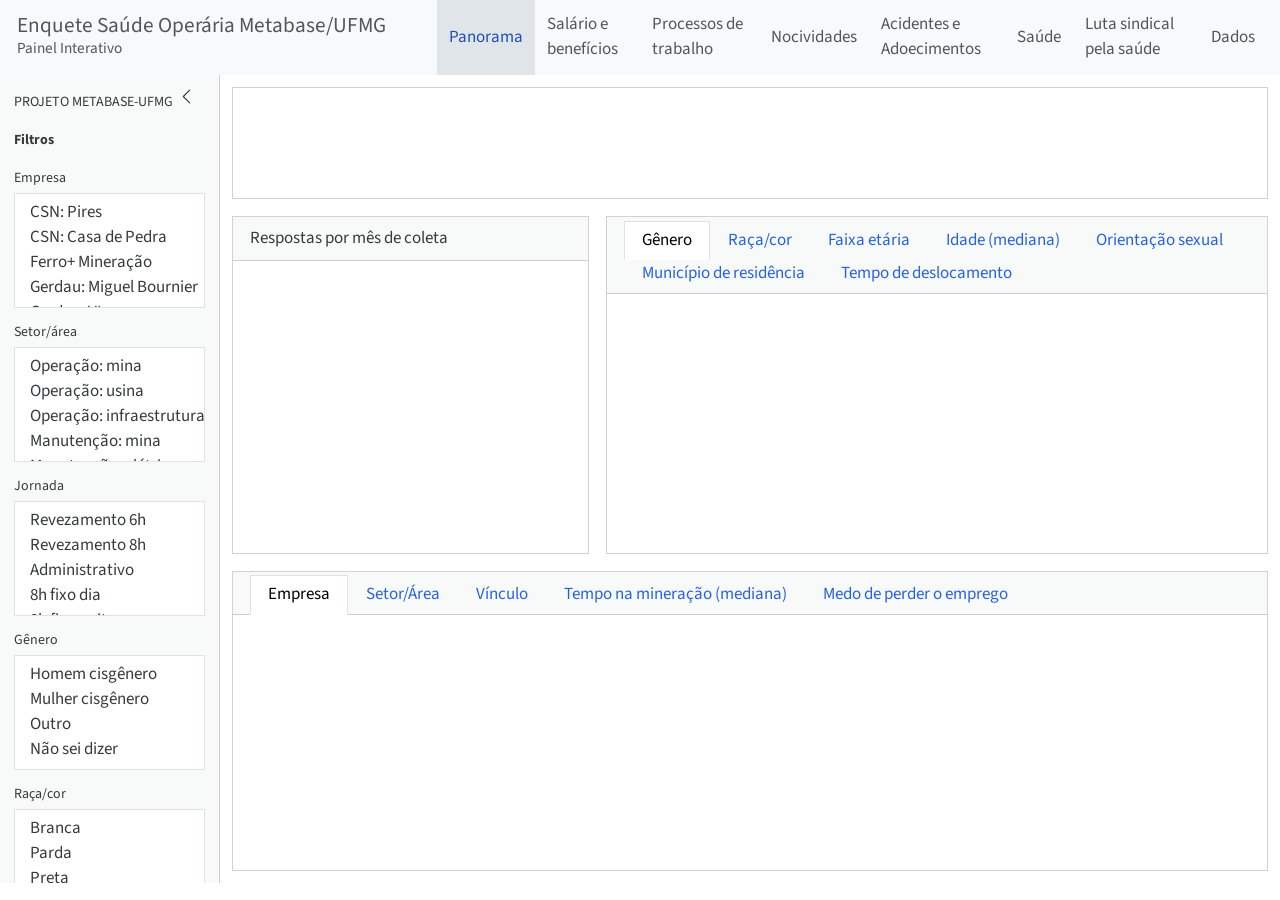
==== commit b9c1af55: "Atualização" ====
--- a/dashboard.html
+++ b/dashboard.html
@@ -51,7 +51,7 @@
 
 </head>
 
-<body class="quarto-dashboard dashboard-sidebar fullcontent quarto-light">
+<body class="quarto-dashboard dashboard-fill dashboard-sidebar fullcontent quarto-light">
 
 <header id="quarto-dashboard-header">
 <nav class="navbar navbar-expand-md slim" data-bs-theme="dark">
@@ -66,96 +66,26 @@
 
       <div class="navbar-title">
         <div class="navbar-title-text"><a href="#">Enquete Saúde Operária Metabase/UFMG</a></div>
-        
+        <div class="navbar-subtitle">Painel Interativo</div>
         
       </div>
     </div>
-<div id="dashboard-collapse" class="navbar-collapse collapse"><ul class="navbar-nav navbar-nav-scroll me-auto" role="tablist"><li class="nav-item" role="presentation"><a id="tab-panorama" class="nav-link active" data-bs-toggle="tab" role="tab" data-bs-target="#panorama" data-scrolling="true" href="#panorama" aria-controls="panorama" aria-selected="true"><span class="nav-link-text">Panorama</span></a></li><li class="nav-item" role="presentation"><a id="tab-salário-e-benefícios" class="nav-link" data-bs-toggle="tab" role="tab" data-bs-target="#salário-e-benefícios" data-scrolling="true" href="#salário-e-benefícios" aria-controls="salário-e-benefícios" aria-selected="false"><span class="nav-link-text">Salário e benefícios</span></a></li><li class="nav-item" role="presentation"><a id="tab-processos-de-trabalho" class="nav-link" data-bs-toggle="tab" role="tab" data-bs-target="#processos-de-trabalho" data-scrolling="true" href="#processos-de-trabalho" aria-controls="processos-de-trabalho" aria-selected="false"><span class="nav-link-text">Processos de trabalho</span></a></li><li class="nav-item" role="presentation"><a id="tab-relações-de-trabalho-e-violências" class="nav-link" data-bs-toggle="tab" role="tab" data-bs-target="#relações-de-trabalho-e-violências" data-scrolling="true" href="#relações-de-trabalho-e-violências" aria-controls="relações-de-trabalho-e-violências" aria-selected="false"><span class="nav-link-text">Relações de trabalho e violências</span></a></li><li class="nav-item" role="presentation"><a id="tab-nocividades" class="nav-link" data-bs-toggle="tab" role="tab" data-bs-target="#nocividades" data-scrolling="true" href="#nocividades" aria-controls="nocividades" aria-selected="false"><span class="nav-link-text">Nocividades</span></a></li><li class="nav-item" role="presentation"><a id="tab-acidentes-e-adoecimentos" class="nav-link" data-bs-toggle="tab" role="tab" data-bs-target="#acidentes-e-adoecimentos" data-scrolling="true" href="#acidentes-e-adoecimentos" aria-controls="acidentes-e-adoecimentos" aria-selected="false"><span class="nav-link-text">Acidentes e Adoecimentos</span></a></li><li class="nav-item" role="presentation"><a id="tab-saúde" class="nav-link" data-bs-toggle="tab" role="tab" data-bs-target="#saúde" data-scrolling="true" href="#saúde" aria-controls="saúde" aria-selected="false"><span class="nav-link-text">Saúde</span></a></li><li class="nav-item" role="presentation"><a id="tab-luta-sindical" class="nav-link" data-bs-toggle="tab" role="tab" data-bs-target="#luta-sindical" data-scrolling="true" href="#luta-sindical" aria-controls="luta-sindical" aria-selected="false"><span class="nav-link-text">Luta sindical</span></a></li><li class="nav-item" role="presentation"><a id="tab-dados" class="nav-link" data-bs-toggle="tab" role="tab" data-bs-target="#dados" data-scrolling="true" href="#dados" aria-controls="dados" aria-selected="false"><span class="nav-link-text">Dados</span></a></li></ul></div></div>
+<div id="dashboard-collapse" class="navbar-collapse collapse"><ul class="navbar-nav navbar-nav-scroll me-auto" role="tablist"><li class="nav-item" role="presentation"><a id="tab-panorama" class="nav-link active" data-bs-toggle="tab" role="tab" data-bs-target="#panorama" data-scrolling="false" href="#panorama" aria-controls="panorama" aria-selected="true"><span class="nav-link-text">Panorama</span></a></li><li class="nav-item" role="presentation"><a id="tab-salário-e-benefícios" class="nav-link" data-bs-toggle="tab" role="tab" data-bs-target="#salário-e-benefícios" data-scrolling="false" href="#salário-e-benefícios" aria-controls="salário-e-benefícios" aria-selected="false"><span class="nav-link-text">Salário e benefícios</span></a></li><li class="nav-item" role="presentation"><a id="tab-processos-de-trabalho" class="nav-link" data-bs-toggle="tab" role="tab" data-bs-target="#processos-de-trabalho" data-scrolling="false" href="#processos-de-trabalho" aria-controls="processos-de-trabalho" aria-selected="false"><span class="nav-link-text">Processos de trabalho</span></a></li><li class="nav-item" role="presentation"><a id="tab-nocividades" class="nav-link" data-bs-toggle="tab" role="tab" data-bs-target="#nocividades" data-scrolling="false" href="#nocividades" aria-controls="nocividades" aria-selected="false"><span class="nav-link-text">Nocividades</span></a></li><li class="nav-item" role="presentation"><a id="tab-acidentes-e-adoecimentos" class="nav-link" data-bs-toggle="tab" role="tab" data-bs-target="#acidentes-e-adoecimentos" data-scrolling="false" href="#acidentes-e-adoecimentos" aria-controls="acidentes-e-adoecimentos" aria-selected="false"><span class="nav-link-text">Acidentes e Adoecimentos</span></a></li><li class="nav-item" role="presentation"><a id="tab-saúde" class="nav-link" data-bs-toggle="tab" role="tab" data-bs-target="#saúde" data-scrolling="false" href="#saúde" aria-controls="saúde" aria-selected="false"><span class="nav-link-text">Saúde</span></a></li><li class="nav-item" role="presentation"><a id="tab-luta-sindical-pela-saúde" class="nav-link" data-bs-toggle="tab" role="tab" data-bs-target="#luta-sindical-pela-saúde" data-scrolling="false" href="#luta-sindical-pela-saúde" aria-controls="luta-sindical-pela-saúde" aria-selected="false"><span class="nav-link-text">Luta sindical pela saúde</span></a></li><li class="nav-item" role="presentation"><a id="tab-dados" class="nav-link" data-bs-toggle="tab" role="tab" data-bs-target="#dados" data-scrolling="false" href="#dados" aria-controls="dados" aria-selected="false"><span class="nav-link-text">Dados</span></a></li></ul></div></div>
 </nav>
 </header>
-<div class="page-layout-custom quarto-dashboard-content bslib-gap-spacing html-fill-container dashboard-scrolling quarto-dashboard-pages dashboard-sidebar-container">  
-
-<div class="bslib-sidebar-layout html-fill-item html-fill-container" data-bslib-sidebar-open="desktop" data-bslib-sidebar-init="true" data-bslib-sidebar-border="false" data-bslib-sidebar-border-radius="false"><div class="main html-fill-container html-fill-item"><div class="sidebar-content html-fill-item html-fill-container">
+<div class="page-layout-custom quarto-dashboard-content bslib-gap-spacing html-fill-container bslib-page-fill quarto-dashboard-pages dashboard-sidebar-container">  
+
+<div class="bslib-sidebar-layout html-fill-item html-fill-container" data-bslib-sidebar-open="desktop" data-bslib-sidebar-init="true" style=" --bslib-sidebar-width: 220px" data-bslib-sidebar-border="false" data-bslib-sidebar-border-radius="false"><div class="main html-fill-container html-fill-item"><div class="sidebar-content html-fill-item html-fill-container">
 <div class="tab-content bslib-grid html-fill-item html-fill-container" style="display: grid; grid-template-columns: minmax(3em, 1fr);
 grid-auto-rows: minmax(0, 1fr);">
 <div id="panorama" class="dashboard-page tab-pane show active html-fill-item html-fill-container" data-orientation="rows" aria-labelledby="tab-panorama">
 <div class="html-fill-item html-fill-container bslib-grid" style="display: grid; grid-template-rows: minmax(3em, 15fr) minmax(3em, 45fr) minmax(3em, 40fr); grid-auto-columns: minmax(0, 1fr);">
-<div class="html-fill-item html-fill-container bslib-grid" style="display: grid; grid-template-columns: minmax(3em, 1fr) minmax(3em, 1fr) minmax(3em, 1fr) minmax(3em, 1fr) minmax(3em, 1fr) minmax(3em, 1fr);
+<div class="html-fill-item html-fill-container bslib-grid" style="display: grid; grid-template-columns: minmax(3em, 1fr);
 grid-auto-rows: minmax(0, 1fr);">
 <div class="card cell html-fill-item html-fill-container bslib-card" data-bslib-card-init="" data-require-bs-caller="card()" data-full-screen="false">
 <div class="card-body html-fill-item html-fill-container">
 <div class="cell-output-display html-fill-item html-fill-container no-overflow-x">
-<div id="vb_participantes" class="shiny-html-output html-fill-item html-fill-container"></div>
-</div>
-</div>
-<bslib-tooltip placement="auto" bsoptions="[]" data-require-bs-version="5" data-require-bs-caller="tooltip()">
-    <template>Expand</template>
-    <span class="bslib-full-screen-enter badge rounded-pill">
-        <svg xmlns="http://www.w3.org/2000/svg" viewbox="0 0 24 24" style="height:1em;width:1em;" aria-hidden="true" role="img"><path d="M20 5C20 4.4 19.6 4 19 4H13C12.4 4 12 3.6 12 3C12 2.4 12.4 2 13 2H21C21.6 2 22 2.4 22 3V11C22 11.6 21.6 12 21 12C20.4 12 20 11.6 20 11V5ZM4 19C4 19.6 4.4 20 5 20H11C11.6 20 12 20.4 12 21C12 21.6 11.6 22 11 22H3C2.4 22 2 21.6 2 21V13C2 12.4 2.4 12 3 12C3.6 12 4 12.4 4 13V19Z"></path></svg>
-    </span>
-</bslib-tooltip><script data-bslib-card-init="">bslib.Card.initializeAllCards();</script></div><div class="card cell html-fill-item html-fill-container bslib-card" data-title="Completos" data-bslib-card-init="" data-require-bs-caller="card()" data-full-screen="false">
-<div class="card-header"><div class="card-title html-fill-item html-fill-container"><span style="display: inline">
-Completos
-</span></div></div>
-<div class="card-body html-fill-item html-fill-container">
-<div class="cell-output-display html-fill-item html-fill-container no-overflow-x">
-<div id="vb_completos" class="shiny-html-output html-fill-item html-fill-container"></div>
-</div>
-</div>
-<bslib-tooltip placement="auto" bsoptions="[]" data-require-bs-version="5" data-require-bs-caller="tooltip()">
-    <template>Expand</template>
-    <span class="bslib-full-screen-enter badge rounded-pill">
-        <svg xmlns="http://www.w3.org/2000/svg" viewbox="0 0 24 24" style="height:1em;width:1em;" aria-hidden="true" role="img"><path d="M20 5C20 4.4 19.6 4 19 4H13C12.4 4 12 3.6 12 3C12 2.4 12.4 2 13 2H21C21.6 2 22 2.4 22 3V11C22 11.6 21.6 12 21 12C20.4 12 20 11.6 20 11V5ZM4 19C4 19.6 4.4 20 5 20H11C11.6 20 12 20.4 12 21C12 21.6 11.6 22 11 22H3C2.4 22 2 21.6 2 21V13C2 12.4 2.4 12 3 12C3.6 12 4 12.4 4 13V19Z"></path></svg>
-    </span>
-</bslib-tooltip><script data-bslib-card-init="">bslib.Card.initializeAllCards();</script></div><div class="card cell html-fill-item html-fill-container bslib-card" data-title="Setor Operação: Mina" data-bslib-card-init="" data-require-bs-caller="card()" data-full-screen="false">
-<div class="card-header"><div class="card-title html-fill-item html-fill-container"><span style="display: inline">
-Setor Operação: Mina
-</span></div></div>
-<div class="card-body html-fill-item html-fill-container">
-<div class="cell-output-display html-fill-item html-fill-container no-overflow-x">
-<div id="vb_operacao" class="shiny-html-output html-fill-item html-fill-container"></div>
-</div>
-</div>
-<bslib-tooltip placement="auto" bsoptions="[]" data-require-bs-version="5" data-require-bs-caller="tooltip()">
-    <template>Expand</template>
-    <span class="bslib-full-screen-enter badge rounded-pill">
-        <svg xmlns="http://www.w3.org/2000/svg" viewbox="0 0 24 24" style="height:1em;width:1em;" aria-hidden="true" role="img"><path d="M20 5C20 4.4 19.6 4 19 4H13C12.4 4 12 3.6 12 3C12 2.4 12.4 2 13 2H21C21.6 2 22 2.4 22 3V11C22 11.6 21.6 12 21 12C20.4 12 20 11.6 20 11V5ZM4 19C4 19.6 4.4 20 5 20H11C11.6 20 12 20.4 12 21C12 21.6 11.6 22 11 22H3C2.4 22 2 21.6 2 21V13C2 12.4 2.4 12 3 12C3.6 12 4 12.4 4 13V19Z"></path></svg>
-    </span>
-</bslib-tooltip><script data-bslib-card-init="">bslib.Card.initializeAllCards();</script></div><div class="card cell html-fill-item html-fill-container bslib-card" data-title="Idade mediana" data-bslib-card-init="" data-require-bs-caller="card()" data-full-screen="false">
-<div class="card-header"><div class="card-title html-fill-item html-fill-container"><span style="display: inline">
-Idade mediana
-</span></div></div>
-<div class="card-body html-fill-item html-fill-container">
-<div class="cell-output-display html-fill-item html-fill-container no-overflow-x">
-<div id="vb_idade" class="shiny-html-output html-fill-item html-fill-container"></div>
-</div>
-</div>
-<bslib-tooltip placement="auto" bsoptions="[]" data-require-bs-version="5" data-require-bs-caller="tooltip()">
-    <template>Expand</template>
-    <span class="bslib-full-screen-enter badge rounded-pill">
-        <svg xmlns="http://www.w3.org/2000/svg" viewbox="0 0 24 24" style="height:1em;width:1em;" aria-hidden="true" role="img"><path d="M20 5C20 4.4 19.6 4 19 4H13C12.4 4 12 3.6 12 3C12 2.4 12.4 2 13 2H21C21.6 2 22 2.4 22 3V11C22 11.6 21.6 12 21 12C20.4 12 20 11.6 20 11V5ZM4 19C4 19.6 4.4 20 5 20H11C11.6 20 12 20.4 12 21C12 21.6 11.6 22 11 22H3C2.4 22 2 21.6 2 21V13C2 12.4 2.4 12 3 12C3.6 12 4 12.4 4 13V19Z"></path></svg>
-    </span>
-</bslib-tooltip><script data-bslib-card-init="">bslib.Card.initializeAllCards();</script></div><div class="card cell html-fill-item html-fill-container bslib-card" data-title="Tempo na mineração" data-bslib-card-init="" data-require-bs-caller="card()" data-full-screen="false">
-<div class="card-header"><div class="card-title html-fill-item html-fill-container"><span style="display: inline">
-Tempo na mineração
-</span></div></div>
-<div class="card-body html-fill-item html-fill-container">
-<div class="cell-output-display html-fill-item html-fill-container no-overflow-x">
-<div id="vb_tempo" class="shiny-html-output html-fill-item html-fill-container"></div>
-</div>
-</div>
-<bslib-tooltip placement="auto" bsoptions="[]" data-require-bs-version="5" data-require-bs-caller="tooltip()">
-    <template>Expand</template>
-    <span class="bslib-full-screen-enter badge rounded-pill">
-        <svg xmlns="http://www.w3.org/2000/svg" viewbox="0 0 24 24" style="height:1em;width:1em;" aria-hidden="true" role="img"><path d="M20 5C20 4.4 19.6 4 19 4H13C12.4 4 12 3.6 12 3C12 2.4 12.4 2 13 2H21C21.6 2 22 2.4 22 3V11C22 11.6 21.6 12 21 12C20.4 12 20 11.6 20 11V5ZM4 19C4 19.6 4.4 20 5 20H11C11.6 20 12 20.4 12 21C12 21.6 11.6 22 11 22H3C2.4 22 2 21.6 2 21V13C2 12.4 2.4 12 3 12C3.6 12 4 12.4 4 13V19Z"></path></svg>
-    </span>
-</bslib-tooltip><script data-bslib-card-init="">bslib.Card.initializeAllCards();</script></div><div class="card cell html-fill-item html-fill-container bslib-card" data-title="Medo de perder o emprego" data-bslib-card-init="" data-require-bs-caller="card()" data-full-screen="false">
-<div class="card-header"><div class="card-title html-fill-item html-fill-container"><span style="display: inline">
-Medo de perder o emprego
-</span></div></div>
-<div class="card-body html-fill-item html-fill-container">
-<div class="cell-output-display html-fill-item html-fill-container no-overflow-x">
-<div id="vb_perder" class="shiny-html-output html-fill-item html-fill-container"></div>
+<div id="kpi_panorama" class="shiny-html-output html-fill-item html-fill-container"></div>
 </div>
 </div>
 <bslib-tooltip placement="auto" bsoptions="[]" data-require-bs-version="5" data-require-bs-caller="tooltip()">
@@ -174,8 +104,7 @@
 </span></div></div>
 <div class="card-body html-fill-item html-fill-container">
 <div class="cell-output-display html-fill-item html-fill-container">
-<div class="plotly html-widget html-fill-item html-fill-container" id="htmlwidget-155f38b0aa5e87b7c6db" style="width:100%;height:406px;"></div>
-<script type="application/json" data-for="htmlwidget-155f38b0aa5e87b7c6db">{"x":{"data":[{"orientation":"v","width":[22,22,22,22,22,22,22,22,22,22,22,22],"base":[0,0,0,0,0,0,0,0,0,0,0,0],"x":[20393,20423,20454,20485,20513,20574,20605,20635,20666,20697,20727,20758],"y":[23,6,7,18,11,10,6,3,2,17,15,30],"text":["11/2025: 23 respostas<br>Acumulado: 23","12/2025: 6 respostas<br>Acumulado: 29","01/2026: 7 respostas<br>Acumulado: 36","02/2026: 18 respostas<br>Acumulado: 54","03/2026: 11 respostas<br>Acumulado: 65","05/2026: 10 respostas<br>Acumulado: 75","06/2026: 6 respostas<br>Acumulado: 81","07/2026: 3 respostas<br>Acumulado: 84","08/2026: 2 respostas<br>Acumulado: 86","09/2026: 17 respostas<br>Acumulado: 103","10/2026: 15 respostas<br>Acumulado: 118","11/2026: 30 respostas<br>Acumulado: 148"],"type":"bar","textposition":"none","marker":{"autocolorscale":false,"color":"rgba(11,110,79,1)","line":{"width":1.8897637795275593,"color":"transparent"}},"showlegend":false,"xaxis":"x","yaxis":"y","hoverinfo":"text","frame":null}],"layout":{"margin":{"t":23.970112079701121,"r":13.283520132835205,"b":34.463272985321055,"l":39.053549190535492},"paper_bgcolor":"rgba(255,255,255,1)","font":{"color":"rgba(62,76,89,1)","family":"","size":15.940224159402243},"xaxis":{"domain":[0,1],"automargin":true,"type":"linear","autorange":false,"range":[20362.650000000001,20788.349999999999],"tickmode":"array","ticktext":["nov/25","dez/25","jan/26","fev/26","mar/26","abr/26","mai/26","jun/26","jul/26","ago/26","set/26","out/26","nov/26","dez/26"],"tickvals":[20393,20423,20454,20485,20513,20544,20574,20605,20635,20666,20697,20727,20758,20788],"categoryorder":"array","categoryarray":["nov/25","dez/25","jan/26","fev/26","mar/26","abr/26","mai/26","jun/26","jul/26","ago/26","set/26","out/26","nov/26","dez/26"],"nticks":null,"ticks":"","tickcolor":null,"ticklen":3.9850560398505608,"tickwidth":0,"showticklabels":true,"tickfont":{"color":"rgba(62,76,89,1)","family":"","size":13.549190535491904},"tickangle":-45,"showline":false,"linecolor":null,"linewidth":0,"showgrid":true,"gridcolor":"rgba(228,231,235,1)","gridwidth":0,"zeroline":false,"anchor":"y","title":{"text":"","font":{"color":"rgba(62,76,89,1)","family":"","size":13.549190535491904}},"hoverformat":".2f"},"yaxis":{"domain":[0,1],"automargin":true,"type":"linear","autorange":false,"range":[-1.5,31.5],"tickmode":"array","ticktext":["0","10","20","30"],"tickvals":[0,10,20,30],"categoryorder":"array","categoryarray":["0","10","20","30"],"nticks":null,"ticks":"","tickcolor":null,"ticklen":3.9850560398505608,"tickwidth":0,"showticklabels":true,"tickfont":{"color":"rgba(62,76,89,1)","family":"","size":13.549190535491904},"tickangle":-0,"showline":false,"linecolor":null,"linewidth":0,"showgrid":true,"gridcolor":"rgba(228,231,235,1)","gridwidth":0,"zeroline":false,"anchor":"x","title":{"text":"Respostas","font":{"color":"rgba(62,76,89,1)","family":"","size":13.549190535491904}},"hoverformat":".2f"},"shapes":[{"type":"rect","fillcolor":null,"line":{"color":null,"width":0,"linetype":[]},"yref":"paper","xref":"paper","layer":"below","x0":0,"x1":1,"y0":0,"y1":1}],"showlegend":false,"legend":{"bgcolor":null,"bordercolor":null,"borderwidth":0,"font":{"color":"rgba(62,76,89,1)","family":"","size":12.433374844333748}},"hovermode":"closest","barmode":"relative"},"config":{"doubleClick":"reset","modeBarButtonsToAdd":["hoverclosest","hovercompare"],"showSendToCloud":false,"displayModeBar":false},"source":"A","attrs":{"1be1b7add5ace":{"x":{},"y":{},"text":{},"type":"bar"}},"cur_data":"1be1b7add5ace","visdat":{"1be1b7add5ace":["function (y) ","x"]},"highlight":{"on":"plotly_click","persistent":false,"dynamic":false,"selectize":false,"opacityDim":0.20000000000000001,"selected":{"opacity":1},"debounce":0},"shinyEvents":["plotly_hover","plotly_click","plotly_selected","plotly_relayout","plotly_brushed","plotly_brushing","plotly_clickannotation","plotly_doubleclick","plotly_deselect","plotly_afterplot","plotly_sunburstclick"],"base_url":"https://plot.ly"},"evals":[],"jsHooks":[]}</script>
+<div class="plotly html-widget html-widget-output shiny-report-size shiny-report-theme html-fill-item html-fill-container" id="g_serie" style="width:100%;height:400px;"></div>
 </div>
 </div>
 <bslib-tooltip placement="auto" bsoptions="[]" data-require-bs-version="5" data-require-bs-caller="tooltip()">
@@ -187,48 +116,41 @@
 </div><div class="card tabset html-fill-item html-fill-container bslib-card" data-bslib-card-init="" data-require-bs-caller="card()" data-full-screen="false">
 <div class="card-header dashboard-card-no-title bslib-navs-card-title">
 
-<ul class="nav nav-tabs card-header-tabs" role="tablist" data-tabsetid="card-tabset-8"><li class="nav-item" role="presentation"><a href="#card-tabset-8-1" role="tab" data-toggle="tab" data-bs-toggle="tab" data-value="Gênero" aria-selected="true" class="nav-link active">Gênero</a></li><li class="nav-item" role="presentation"><a href="#card-tabset-8-2" role="tab" data-toggle="tab" data-bs-toggle="tab" data-value="Raça/cor" aria-selected="false" class="nav-link">Raça/cor</a></li><li class="nav-item" role="presentation"><a href="#card-tabset-8-3" role="tab" data-toggle="tab" data-bs-toggle="tab" data-value="Faixa etária" aria-selected="false" class="nav-link">Faixa etária</a></li><li class="nav-item" role="presentation"><a href="#card-tabset-8-4" role="tab" data-toggle="tab" data-bs-toggle="tab" data-value="Idade (mediana)" aria-selected="false" class="nav-link">Idade (mediana)</a></li><li class="nav-item" role="presentation"><a href="#card-tabset-8-5" role="tab" data-toggle="tab" data-bs-toggle="tab" data-value="Orientação sexual" aria-selected="false" class="nav-link">Orientação sexual</a></li><li class="nav-item" role="presentation"><a href="#card-tabset-8-6" role="tab" data-toggle="tab" data-bs-toggle="tab" data-value="Município de residência" aria-selected="false" class="nav-link">Município de residência</a></li><li class="nav-item" role="presentation"><a href="#card-tabset-8-7" role="tab" data-toggle="tab" data-bs-toggle="tab" data-value="Tempo de deslocamento" aria-selected="false" class="nav-link">Tempo de deslocamento</a></li></ul></div>
-
-
-
-
-
-
-
-<div class="tab-content html-fill-item html-fill-container" data-tabset-id="card-tabset-8"><div class="tab-pane active show html-fill-item html-fill-container" role="tabpanel" id="card-tabset-8-1"><div class="card-body html-fill-item html-fill-container" data-title="Gênero">
-<div class="cell-output-display html-fill-item html-fill-container">
-<div class="plotly html-widget html-fill-item html-fill-container" id="htmlwidget-f7e851fb8902178738ab" style="width:100%;height:406px;"></div>
-<script type="application/json" data-for="htmlwidget-f7e851fb8902178738ab">{"x":{"data":[{"orientation":"v","width":[0,0,0,0.0057803468208092483,0.0057803468208092483,0.20809248554913296,0.78034682080924855],"base":[0.64000000000000001,1.6400000000000001,2.6400000000000001,3.6400000000000001,4.6399999999999997,5.6399999999999997,6.6399999999999997],"x":[0,0,0,0.0028901734104046241,0.0028901734104046241,0.10404624277456648,0.39017341040462428],"y":[0.71999999999999986,0.71999999999999975,0.71999999999999975,0.7200000000000002,0.72000000000000064,0.72000000000000064,0.72000000000000064],"text":["<b>Homem transgênero<\/b><br>0 respostas (0,0%)","<b>Mulher transgênero<\/b><br>0 respostas (0,0%)","<b>Não binário/a<\/b><br>0 respostas (0,0%)","<b>Outro<\/b><br>1 respostas (0,6%)","<b>Não sei dizer<\/b><br>1 respostas (0,6%)","<b>Mulher cisgênero<\/b><br>36 respostas (20,8%)","<b>Homem cisgênero<\/b><br>135 respostas (78,0%)"],"type":"bar","textposition":"none","marker":{"autocolorscale":false,"color":"rgba(27,108,168,1)","line":{"width":1.8897637795275593,"color":"transparent"}},"showlegend":false,"xaxis":"x","yaxis":"y","hoverinfo":"text","frame":null},{"x":[0,0,0,0.0057803468208092483,0.0057803468208092483,0.20809248554913296,0.78034682080924855],"y":[1,2,3,4,5,6,7],"text":["0 · 0%","0 · 0%","0 · 0%","1 · 1%","1 · 1%","36 · 21%","135 · 78%"],"hovertext":["<b>Homem transgênero<\/b><br>0 respostas (0,0%)","<b>Mulher transgênero<\/b><br>0 respostas (0,0%)","<b>Não binário/a<\/b><br>0 respostas (0,0%)","<b>Outro<\/b><br>1 respostas (0,6%)","<b>Não sei dizer<\/b><br>1 respostas (0,6%)","<b>Mulher cisgênero<\/b><br>36 respostas (20,8%)","<b>Homem cisgênero<\/b><br>135 respostas (78,0%)"],"textfont":{"size":11.338582677165356,"color":"rgba(123,135,148,1)"},"type":"scatter","mode":"text","hoveron":"points","showlegend":false,"xaxis":"x","yaxis":"y","hoverinfo":"text","frame":null}],"layout":{"margin":{"t":45,"r":10,"b":30,"l":10},"paper_bgcolor":"rgba(255,255,255,1)","font":{"color":"rgba(62,76,89,1)","family":"","size":15.940224159402243},"xaxis":{"domain":[0,1],"automargin":true,"type":"linear","autorange":false,"range":[0,0.88959537572254332],"tickmode":"array","ticktext":["0%","20%","40%","60%","80%"],"tickvals":[0,0.20000000000000001,0.40000000000000002,0.60000000000000009,0.80000000000000004],"categoryorder":"array","categoryarray":["0%","20%","40%","60%","80%"],"nticks":null,"ticks":"","tickcolor":null,"ticklen":3.9850560398505608,"tickwidth":0,"showticklabels":true,"tickfont":{"color":"rgba(62,76,89,1)","family":"","size":13.549190535491904},"tickangle":-0,"showline":false,"linecolor":null,"linewidth":0,"showgrid":true,"gridcolor":"rgba(228,231,235,1)","gridwidth":0,"zeroline":false,"anchor":"y","title":{"text":"","font":{"color":"rgba(62,76,89,1)","family":"","size":13.549190535491904}},"hoverformat":".2f"},"yaxis":{"domain":[0,1],"automargin":true,"type":"linear","autorange":false,"range":[0.40000000000000002,7.5999999999999996],"tickmode":"array","ticktext":["Homem transgênero","Mulher transgênero","Não binário/a","Outro","Não sei dizer","Mulher cisgênero","Homem cisgênero"],"tickvals":[1,2,3,4.0000000000000009,5,6,7],"categoryorder":"array","categoryarray":["Homem transgênero","Mulher transgênero","Não binário/a","Outro","Não sei dizer","Mulher cisgênero","Homem cisgênero"],"nticks":null,"ticks":"","tickcolor":null,"ticklen":3.9850560398505608,"tickwidth":0,"showticklabels":true,"tickfont":{"color":"rgba(62,76,89,1)","family":"","size":13.549190535491904},"tickangle":-0,"showline":false,"linecolor":null,"linewidth":0,"showgrid":true,"gridcolor":"rgba(228,231,235,1)","gridwidth":0,"zeroline":false,"anchor":"x","title":{"text":"","font":{"color":"rgba(62,76,89,1)","family":"","size":13.549190535491904}},"hoverformat":".2f"},"shapes":[{"type":"rect","fillcolor":null,"line":{"color":null,"width":0,"linetype":[]},"yref":"paper","xref":"paper","layer":"below","x0":0,"x1":1,"y0":0,"y1":1}],"showlegend":false,"legend":{"bgcolor":null,"bordercolor":null,"borderwidth":0,"font":{"color":"rgba(62,76,89,1)","family":"","size":12.433374844333748}},"hovermode":"closest","barmode":"relative"},"config":{"doubleClick":"reset","modeBarButtonsToAdd":["hoverclosest","hovercompare"],"showSendToCloud":false,"displayModeBar":false},"source":"A","attrs":{"1be1b325ee20":{"x":{},"y":{},"text":{},"type":"bar"},"1be1b54c4f0ce":{"x":{},"y":{},"text":{},"label":{}}},"cur_data":"1be1b325ee20","visdat":{"1be1b325ee20":["function (y) ","x"],"1be1b54c4f0ce":["function (y) ","x"]},"highlight":{"on":"plotly_click","persistent":false,"dynamic":false,"selectize":false,"opacityDim":0.20000000000000001,"selected":{"opacity":1},"debounce":0},"shinyEvents":["plotly_hover","plotly_click","plotly_selected","plotly_relayout","plotly_brushed","plotly_brushing","plotly_clickannotation","plotly_doubleclick","plotly_deselect","plotly_afterplot","plotly_sunburstclick"],"base_url":"https://plot.ly"},"evals":[],"jsHooks":[]}</script>
-</div>
-</div></div><div class="tab-pane html-fill-item html-fill-container" role="tabpanel" id="card-tabset-8-2"><div class="card-body html-fill-item html-fill-container" data-title="Raça/cor">
-<div class="cell-output-display html-fill-item html-fill-container">
-<div class="plotly html-widget html-fill-item html-fill-container" id="htmlwidget-11231c589f974717e9a4" style="width:100%;height:406px;"></div>
-<script type="application/json" data-for="htmlwidget-11231c589f974717e9a4">{"x":{"data":[{"orientation":"v","width":[0,0,0.011695906432748537,0.10526315789473684,0.32748538011695905,0.55555555555555558],"base":[0.64000000000000001,1.6400000000000001,2.6400000000000001,3.6400000000000001,4.6399999999999997,5.6399999999999997],"x":[0,0,0.0058479532163742687,0.052631578947368418,0.16374269005847952,0.27777777777777779],"y":[0.71999999999999986,0.71999999999999975,0.71999999999999975,0.7200000000000002,0.72000000000000064,0.72000000000000064],"text":["<b>Amarela<\/b><br>0 respostas (0,0%)","<b>Indígena<\/b><br>0 respostas (0,0%)","<b>Não sei dizer<\/b><br>2 respostas (1,2%)","<b>Preta<\/b><br>18 respostas (10,5%)","<b>Branca<\/b><br>56 respostas (32,7%)","<b>Parda<\/b><br>95 respostas (55,6%)"],"type":"bar","textposition":"none","marker":{"autocolorscale":false,"color":"rgba(27,108,168,1)","line":{"width":1.8897637795275593,"color":"transparent"}},"showlegend":false,"xaxis":"x","yaxis":"y","hoverinfo":"text","frame":null},{"x":[0,0,0.011695906432748537,0.10526315789473684,0.32748538011695905,0.55555555555555558],"y":[1,2,3,4,5,6],"text":["0 · 0%","0 · 0%","2 · 1%","18 · 11%","56 · 33%","95 · 56%"],"hovertext":["<b>Amarela<\/b><br>0 respostas (0,0%)","<b>Indígena<\/b><br>0 respostas (0,0%)","<b>Não sei dizer<\/b><br>2 respostas (1,2%)","<b>Preta<\/b><br>18 respostas (10,5%)","<b>Branca<\/b><br>56 respostas (32,7%)","<b>Parda<\/b><br>95 respostas (55,6%)"],"textfont":{"size":11.338582677165356,"color":"rgba(123,135,148,1)"},"type":"scatter","mode":"text","hoveron":"points","showlegend":false,"xaxis":"x","yaxis":"y","hoverinfo":"text","frame":null}],"layout":{"margin":{"t":45,"r":10,"b":30,"l":10},"paper_bgcolor":"rgba(255,255,255,1)","font":{"color":"rgba(62,76,89,1)","family":"","size":15.940224159402243},"xaxis":{"domain":[0,1],"automargin":true,"type":"linear","autorange":false,"range":[0,0.63333333333333341],"tickmode":"array","ticktext":["0%","20%","40%","60%"],"tickvals":[0,0.20000000000000001,0.40000000000000002,0.60000000000000009],"categoryorder":"array","categoryarray":["0%","20%","40%","60%"],"nticks":null,"ticks":"","tickcolor":null,"ticklen":3.9850560398505608,"tickwidth":0,"showticklabels":true,"tickfont":{"color":"rgba(62,76,89,1)","family":"","size":13.549190535491904},"tickangle":-0,"showline":false,"linecolor":null,"linewidth":0,"showgrid":true,"gridcolor":"rgba(228,231,235,1)","gridwidth":0,"zeroline":false,"anchor":"y","title":{"text":"","font":{"color":"rgba(62,76,89,1)","family":"","size":13.549190535491904}},"hoverformat":".2f"},"yaxis":{"domain":[0,1],"automargin":true,"type":"linear","autorange":false,"range":[0.40000000000000002,6.5999999999999996],"tickmode":"array","ticktext":["Amarela","Indígena","Não sei dizer","Preta","Branca","Parda"],"tickvals":[1,2,3,3.9999999999999996,5,6],"categoryorder":"array","categoryarray":["Amarela","Indígena","Não sei dizer","Preta","Branca","Parda"],"nticks":null,"ticks":"","tickcolor":null,"ticklen":3.9850560398505608,"tickwidth":0,"showticklabels":true,"tickfont":{"color":"rgba(62,76,89,1)","family":"","size":13.549190535491904},"tickangle":-0,"showline":false,"linecolor":null,"linewidth":0,"showgrid":true,"gridcolor":"rgba(228,231,235,1)","gridwidth":0,"zeroline":false,"anchor":"x","title":{"text":"","font":{"color":"rgba(62,76,89,1)","family":"","size":13.549190535491904}},"hoverformat":".2f"},"shapes":[{"type":"rect","fillcolor":null,"line":{"color":null,"width":0,"linetype":[]},"yref":"paper","xref":"paper","layer":"below","x0":0,"x1":1,"y0":0,"y1":1}],"showlegend":false,"legend":{"bgcolor":null,"bordercolor":null,"borderwidth":0,"font":{"color":"rgba(62,76,89,1)","family":"","size":12.433374844333748}},"hovermode":"closest","barmode":"relative"},"config":{"doubleClick":"reset","modeBarButtonsToAdd":["hoverclosest","hovercompare"],"showSendToCloud":false,"displayModeBar":false},"source":"A","attrs":{"1be1b487a7f63":{"x":{},"y":{},"text":{},"type":"bar"},"1be1bda8f836":{"x":{},"y":{},"text":{},"label":{}}},"cur_data":"1be1b487a7f63","visdat":{"1be1b487a7f63":["function (y) ","x"],"1be1bda8f836":["function (y) ","x"]},"highlight":{"on":"plotly_click","persistent":false,"dynamic":false,"selectize":false,"opacityDim":0.20000000000000001,"selected":{"opacity":1},"debounce":0},"shinyEvents":["plotly_hover","plotly_click","plotly_selected","plotly_relayout","plotly_brushed","plotly_brushing","plotly_clickannotation","plotly_doubleclick","plotly_deselect","plotly_afterplot","plotly_sunburstclick"],"base_url":"https://plot.ly"},"evals":[],"jsHooks":[]}</script>
-</div>
-</div></div><div class="tab-pane html-fill-item html-fill-container" role="tabpanel" id="card-tabset-8-3"><div class="card-body html-fill-item html-fill-container" data-title="Faixa etária">
-<div class="cell-output-display html-fill-item html-fill-container">
-<div class="plotly html-widget html-fill-item html-fill-container" id="htmlwidget-941430cd3dc1f17f5acf" style="width:100%;height:406px;"></div>
-<script type="application/json" data-for="htmlwidget-941430cd3dc1f17f5acf">{"x":{"data":[{"orientation":"v","width":[0.12987012987012986,0.25324675324675322,0.39610389610389612,0.22077922077922077],"base":[3.6400000000000001,2.6400000000000001,1.6400000000000001,0.64000000000000001],"x":[0.064935064935064929,0.12662337662337661,0.19805194805194806,0.11038961038961038],"y":[0.7200000000000002,0.71999999999999975,0.71999999999999975,0.71999999999999986],"text":["<b>Até 29 anos<\/b><br>20 respostas (13,0%)","<b>30–39 anos<\/b><br>39 respostas (25,3%)","<b>40–49 anos<\/b><br>61 respostas (39,6%)","<b>50 anos ou mais<\/b><br>34 respostas (22,1%)"],"type":"bar","textposition":"none","marker":{"autocolorscale":false,"color":"rgba(27,108,168,1)","line":{"width":1.8897637795275593,"color":"transparent"}},"showlegend":false,"xaxis":"x","yaxis":"y","hoverinfo":"text","frame":null},{"x":[0.12987012987012986,0.25324675324675322,0.39610389610389612,0.22077922077922077],"y":[4,3,2,1],"text":["20 · 13%","39 · 25%","61 · 40%","34 · 22%"],"hovertext":["<b>Até 29 anos<\/b><br>20 respostas (13,0%)","<b>30–39 anos<\/b><br>39 respostas (25,3%)","<b>40–49 anos<\/b><br>61 respostas (39,6%)","<b>50 anos ou mais<\/b><br>34 respostas (22,1%)"],"textfont":{"size":11.338582677165356,"color":"rgba(123,135,148,1)"},"type":"scatter","mode":"text","hoveron":"points","showlegend":false,"xaxis":"x","yaxis":"y","hoverinfo":"text","frame":null}],"layout":{"margin":{"t":45,"r":10,"b":30,"l":10},"paper_bgcolor":"rgba(255,255,255,1)","font":{"color":"rgba(62,76,89,1)","family":"","size":15.940224159402243},"xaxis":{"domain":[0,1],"automargin":true,"type":"linear","autorange":false,"range":[0,0.4515584415584416],"tickmode":"array","ticktext":["0%","10%","20%","30%","40%"],"tickvals":[0,0.10000000000000001,0.20000000000000001,0.30000000000000004,0.40000000000000002],"categoryorder":"array","categoryarray":["0%","10%","20%","30%","40%"],"nticks":null,"ticks":"","tickcolor":null,"ticklen":3.9850560398505608,"tickwidth":0,"showticklabels":true,"tickfont":{"color":"rgba(62,76,89,1)","family":"","size":13.549190535491904},"tickangle":-0,"showline":false,"linecolor":null,"linewidth":0,"showgrid":true,"gridcolor":"rgba(228,231,235,1)","gridwidth":0,"zeroline":false,"anchor":"y","title":{"text":"","font":{"color":"rgba(62,76,89,1)","family":"","size":13.549190535491904}},"hoverformat":".2f"},"yaxis":{"domain":[0,1],"automargin":true,"type":"linear","autorange":false,"range":[0.40000000000000002,4.5999999999999996],"tickmode":"array","ticktext":["50 anos ou mais","40–49 anos","30–39 anos","Até 29 anos"],"tickvals":[1,2,3,4],"categoryorder":"array","categoryarray":["50 anos ou mais","40–49 anos","30–39 anos","Até 29 anos"],"nticks":null,"ticks":"","tickcolor":null,"ticklen":3.9850560398505608,"tickwidth":0,"showticklabels":true,"tickfont":{"color":"rgba(62,76,89,1)","family":"","size":13.549190535491904},"tickangle":-0,"showline":false,"linecolor":null,"linewidth":0,"showgrid":true,"gridcolor":"rgba(228,231,235,1)","gridwidth":0,"zeroline":false,"anchor":"x","title":{"text":"","font":{"color":"rgba(62,76,89,1)","family":"","size":13.549190535491904}},"hoverformat":".2f"},"shapes":[{"type":"rect","fillcolor":null,"line":{"color":null,"width":0,"linetype":[]},"yref":"paper","xref":"paper","layer":"below","x0":0,"x1":1,"y0":0,"y1":1}],"showlegend":false,"legend":{"bgcolor":null,"bordercolor":null,"borderwidth":0,"font":{"color":"rgba(62,76,89,1)","family":"","size":12.433374844333748}},"hovermode":"closest","barmode":"relative"},"config":{"doubleClick":"reset","modeBarButtonsToAdd":["hoverclosest","hovercompare"],"showSendToCloud":false,"displayModeBar":false},"source":"A","attrs":{"1be1b35f6edf2":{"x":{},"y":{},"text":{},"type":"bar"},"1be1b46c46b21":{"x":{},"y":{},"text":{},"label":{}}},"cur_data":"1be1b35f6edf2","visdat":{"1be1b35f6edf2":["function (y) ","x"],"1be1b46c46b21":["function (y) ","x"]},"highlight":{"on":"plotly_click","persistent":false,"dynamic":false,"selectize":false,"opacityDim":0.20000000000000001,"selected":{"opacity":1},"debounce":0},"shinyEvents":["plotly_hover","plotly_click","plotly_selected","plotly_relayout","plotly_brushed","plotly_brushing","plotly_clickannotation","plotly_doubleclick","plotly_deselect","plotly_afterplot","plotly_sunburstclick"],"base_url":"https://plot.ly"},"evals":[],"jsHooks":[]}</script>
-</div>
-</div></div><div class="tab-pane html-fill-item html-fill-container" role="tabpanel" id="card-tabset-8-4"><div class="card-body html-fill-item html-fill-container" data-title="Idade (mediana)">
-<div class="cell-output-display html-fill-item html-fill-container">
-<div class="plotly html-widget html-fill-item html-fill-container" id="htmlwidget-c5e9852cf35eb03f691a" style="width:100%;height:406px;"></div>
-<script type="application/json" data-for="htmlwidget-c5e9852cf35eb03f691a">{"x":{"data":[{"orientation":"v","width":[5,5,5,5,5,5,5,5],"base":[0,0,0,0,0,0,0,0],"x":[25,30,35,40,45,50,55,60],"y":[11,16,21,29,29,24,21,3],"text":["count: 11<br />x: 25","count: 16<br />x: 30","count: 21<br />x: 35","count: 29<br />x: 40","count: 29<br />x: 45","count: 24<br />x: 50","count: 21<br />x: 55","count:  3<br />x: 60"],"type":"bar","textposition":"none","marker":{"autocolorscale":false,"color":"rgba(27,108,168,1)","line":{"width":1.1338582677165354,"color":"rgba(255,255,255,1)"}},"showlegend":false,"xaxis":"x","yaxis":"y","hoverinfo":"text","frame":null},{"x":[42.5,42.5],"y":[-1.4500000000000002,30.449999999999999],"text":"xintercept: 42.5","type":"scatter","mode":"lines","line":{"width":1.8897637795275593,"color":"rgba(192,57,43,1)","dash":"dash"},"hoveron":"points","showlegend":false,"xaxis":"x","yaxis":"y","hoverinfo":"text","frame":null}],"layout":{"margin":{"t":45,"r":13.283520132835205,"b":39.053549190535492,"l":39.053549190535492},"paper_bgcolor":"rgba(255,255,255,1)","font":{"color":"rgba(62,76,89,1)","family":"","size":15.940224159402243},"xaxis":{"domain":[0,1],"automargin":true,"type":"linear","autorange":false,"range":[20.5,64.5],"tickmode":"array","ticktext":["30","40","50","60"],"tickvals":[30,40,50,60],"categoryorder":"array","categoryarray":["30","40","50","60"],"nticks":null,"ticks":"","tickcolor":null,"ticklen":3.9850560398505608,"tickwidth":0,"showticklabels":true,"tickfont":{"color":"rgba(62,76,89,1)","family":"","size":13.549190535491904},"tickangle":-0,"showline":false,"linecolor":null,"linewidth":0,"showgrid":true,"gridcolor":"rgba(228,231,235,1)","gridwidth":0,"zeroline":false,"anchor":"y","title":{"text":"Idade em anos","font":{"color":"rgba(62,76,89,1)","family":"","size":13.549190535491904}},"hoverformat":".2f"},"yaxis":{"domain":[0,1],"automargin":true,"type":"linear","autorange":false,"range":[-1.4500000000000002,30.449999999999999],"tickmode":"array","ticktext":["0","10","20","30"],"tickvals":[0,10,20,30],"categoryorder":"array","categoryarray":["0","10","20","30"],"nticks":null,"ticks":"","tickcolor":null,"ticklen":3.9850560398505608,"tickwidth":0,"showticklabels":true,"tickfont":{"color":"rgba(62,76,89,1)","family":"","size":13.549190535491904},"tickangle":-0,"showline":false,"linecolor":null,"linewidth":0,"showgrid":true,"gridcolor":"rgba(228,231,235,1)","gridwidth":0,"zeroline":false,"anchor":"x","title":{"text":"Respondentes","font":{"color":"rgba(62,76,89,1)","family":"","size":13.549190535491904}},"hoverformat":".2f"},"shapes":[{"type":"rect","fillcolor":null,"line":{"color":null,"width":0,"linetype":[]},"yref":"paper","xref":"paper","layer":"below","x0":0,"x1":1,"y0":0,"y1":1}],"showlegend":false,"legend":{"bgcolor":null,"bordercolor":null,"borderwidth":0,"font":{"color":"rgba(62,76,89,1)","family":"","size":12.433374844333748}},"hovermode":"closest","barmode":"relative"},"config":{"doubleClick":"reset","modeBarButtonsToAdd":["hoverclosest","hovercompare"],"showSendToCloud":false,"displayModeBar":false},"source":"A","attrs":{"1be1b4159206b":{"x":{},"type":"bar"},"1be1b3666c1db":{"xintercept":{}}},"cur_data":"1be1b4159206b","visdat":{"1be1b4159206b":["function (y) ","x"],"1be1b3666c1db":["function (y) ","x"]},"highlight":{"on":"plotly_click","persistent":false,"dynamic":false,"selectize":false,"opacityDim":0.20000000000000001,"selected":{"opacity":1},"debounce":0},"shinyEvents":["plotly_hover","plotly_click","plotly_selected","plotly_relayout","plotly_brushed","plotly_brushing","plotly_clickannotation","plotly_doubleclick","plotly_deselect","plotly_afterplot","plotly_sunburstclick"],"base_url":"https://plot.ly"},"evals":[],"jsHooks":[]}</script>
-</div>
-</div></div><div class="tab-pane html-fill-item html-fill-container" role="tabpanel" id="card-tabset-8-5"><div class="card-body html-fill-item html-fill-container" data-title="Orientação sexual">
-<div class="cell-output-display html-fill-item html-fill-container">
-<div class="plotly html-widget html-fill-item html-fill-container" id="htmlwidget-72b24dc732bf279d7f23" style="width:100%;height:406px;"></div>
-<script type="application/json" data-for="htmlwidget-72b24dc732bf279d7f23">{"x":{"data":[{"orientation":"v","width":[0.0058139534883720929,0.011627906976744186,0.017441860465116279,0.023255813953488372,0.040697674418604654,0.90116279069767447],"base":[0.64000000000000001,1.6400000000000001,2.6400000000000001,3.6400000000000001,4.6399999999999997,5.6399999999999997],"x":[0.0029069767441860465,0.0058139534883720929,0.0087209302325581394,0.011627906976744186,0.020348837209302327,0.45058139534883723],"y":[0.71999999999999986,0.71999999999999975,0.71999999999999975,0.7200000000000002,0.72000000000000064,0.72000000000000064],"text":["<b>Homossexual<\/b><br>1 respostas (0,6%)","<b>Outro<\/b><br>2 respostas (1,2%)","<b>Não sei dizer<\/b><br>3 respostas (1,7%)","<b>Assexual<\/b><br>4 respostas (2,3%)","<b>Bissexual<\/b><br>7 respostas (4,1%)","<b>Heterossexual<\/b><br>155 respostas (90,1%)"],"type":"bar","textposition":"none","marker":{"autocolorscale":false,"color":"rgba(27,108,168,1)","line":{"width":1.8897637795275593,"color":"transparent"}},"showlegend":false,"xaxis":"x","yaxis":"y","hoverinfo":"text","frame":null},{"x":[0.0058139534883720929,0.011627906976744186,0.017441860465116279,0.023255813953488372,0.040697674418604654,0.90116279069767447],"y":[1,2,3,4,5,6],"text":["1 · 1%","2 · 1%","3 · 2%","4 · 2%","7 · 4%","155 · 90%"],"hovertext":["<b>Homossexual<\/b><br>1 respostas (0,6%)","<b>Outro<\/b><br>2 respostas (1,2%)","<b>Não sei dizer<\/b><br>3 respostas (1,7%)","<b>Assexual<\/b><br>4 respostas (2,3%)","<b>Bissexual<\/b><br>7 respostas (4,1%)","<b>Heterossexual<\/b><br>155 respostas (90,1%)"],"textfont":{"size":11.338582677165356,"color":"rgba(123,135,148,1)"},"type":"scatter","mode":"text","hoveron":"points","showlegend":false,"xaxis":"x","yaxis":"y","hoverinfo":"text","frame":null}],"layout":{"margin":{"t":45,"r":10,"b":30,"l":10},"paper_bgcolor":"rgba(255,255,255,1)","font":{"color":"rgba(62,76,89,1)","family":"","size":15.940224159402243},"xaxis":{"domain":[0,1],"automargin":true,"type":"linear","autorange":false,"range":[0,1.027325581395349],"tickmode":"array","ticktext":["0%","25%","50%","75%","100%"],"tickvals":[0,0.25,0.5,0.75,1],"categoryorder":"array","categoryarray":["0%","25%","50%","75%","100%"],"nticks":null,"ticks":"","tickcolor":null,"ticklen":3.9850560398505608,"tickwidth":0,"showticklabels":true,"tickfont":{"color":"rgba(62,76,89,1)","family":"","size":13.549190535491904},"tickangle":-0,"showline":false,"linecolor":null,"linewidth":0,"showgrid":true,"gridcolor":"rgba(228,231,235,1)","gridwidth":0,"zeroline":false,"anchor":"y","title":{"text":"","font":{"color":"rgba(62,76,89,1)","family":"","size":13.549190535491904}},"hoverformat":".2f"},"yaxis":{"domain":[0,1],"automargin":true,"type":"linear","autorange":false,"range":[0.40000000000000002,6.5999999999999996],"tickmode":"array","ticktext":["Homossexual","Outro","Não sei dizer","Assexual","Bissexual","Heterossexual"],"tickvals":[1,2,3,3.9999999999999996,5,6],"categoryorder":"array","categoryarray":["Homossexual","Outro","Não sei dizer","Assexual","Bissexual","Heterossexual"],"nticks":null,"ticks":"","tickcolor":null,"ticklen":3.9850560398505608,"tickwidth":0,"showticklabels":true,"tickfont":{"color":"rgba(62,76,89,1)","family":"","size":13.549190535491904},"tickangle":-0,"showline":false,"linecolor":null,"linewidth":0,"showgrid":true,"gridcolor":"rgba(228,231,235,1)","gridwidth":0,"zeroline":false,"anchor":"x","title":{"text":"","font":{"color":"rgba(62,76,89,1)","family":"","size":13.549190535491904}},"hoverformat":".2f"},"shapes":[{"type":"rect","fillcolor":null,"line":{"color":null,"width":0,"linetype":[]},"yref":"paper","xref":"paper","layer":"below","x0":0,"x1":1,"y0":0,"y1":1}],"showlegend":false,"legend":{"bgcolor":null,"bordercolor":null,"borderwidth":0,"font":{"color":"rgba(62,76,89,1)","family":"","size":12.433374844333748}},"hovermode":"closest","barmode":"relative"},"config":{"doubleClick":"reset","modeBarButtonsToAdd":["hoverclosest","hovercompare"],"showSendToCloud":false,"displayModeBar":false},"source":"A","attrs":{"1be1b37c95444":{"x":{},"y":{},"text":{},"type":"bar"},"1be1b2f941d7f":{"x":{},"y":{},"text":{},"label":{}}},"cur_data":"1be1b37c95444","visdat":{"1be1b37c95444":["function (y) ","x"],"1be1b2f941d7f":["function (y) ","x"]},"highlight":{"on":"plotly_click","persistent":false,"dynamic":false,"selectize":false,"opacityDim":0.20000000000000001,"selected":{"opacity":1},"debounce":0},"shinyEvents":["plotly_hover","plotly_click","plotly_selected","plotly_relayout","plotly_brushed","plotly_brushing","plotly_clickannotation","plotly_doubleclick","plotly_deselect","plotly_afterplot","plotly_sunburstclick"],"base_url":"https://plot.ly"},"evals":[],"jsHooks":[]}</script>
-</div>
-</div></div><div class="tab-pane html-fill-item html-fill-container" role="tabpanel" id="card-tabset-8-6"><div class="card-body html-fill-item html-fill-container" data-title="Município de residência">
-<div class="cell-output-display html-fill-item html-fill-container">
-<div class="plotly html-widget html-fill-item html-fill-container" id="htmlwidget-e6039d3fd7d00cf39551" style="width:100%;height:406px;"></div>
-<script type="application/json" data-for="htmlwidget-e6039d3fd7d00cf39551">{"x":{"data":[{"orientation":"v","width":[0,0,0,0,0,0.0057803468208092483,0.0057803468208092483,0.0057803468208092483,0.0057803468208092483,0.017341040462427744,0.023121387283236993,0.046242774566473986,0.046242774566473986,0.046242774566473986,0.075144508670520235,0.30057803468208094,0.42196531791907516],"base":[0.64000000000000001,1.6400000000000001,2.6400000000000001,3.6400000000000001,4.6399999999999997,5.6399999999999997,6.6399999999999997,7.6399999999999997,8.6400000000000006,9.6400000000000006,10.640000000000001,11.640000000000001,12.640000000000001,13.640000000000001,14.640000000000001,15.640000000000001,16.640000000000001],"x":[0,0,0,0,0,0.0028901734104046241,0.0028901734104046241,0.0028901734104046241,0.0028901734104046241,0.008670520231213872,0.011560693641618497,0.023121387283236993,0.023121387283236993,0.023121387283236993,0.037572254335260118,0.15028901734104047,0.21098265895953758],"y":[0.71999999999999986,0.71999999999999975,0.71999999999999975,0.7200000000000002,0.72000000000000064,0.72000000000000064,0.72000000000000064,0.71999999999999975,0.71999999999999886,0.71999999999999886,0.71999999999999886,0.71999999999999886,0.71999999999999886,0.71999999999999886,0.71999999999999886,0.71999999999999886,0.71999999999999886],"text":["<b>Cristiano Otoni<\/b><br>0 respostas (0,0%)","<b>Entre Rios<\/b><br>0 respostas (0,0%)","<b>Jeceaba<\/b><br>0 respostas (0,0%)","<b>Lagoa Dourada<\/b><br>0 respostas (0,0%)","<b>São Brás do Suaçuí<\/b><br>0 respostas (0,0%)","<b>Belo Horizonte<\/b><br>1 respostas (0,6%)","<b>Desterro de Entre Rios<\/b><br>1 respostas (0,6%)","<b>Itabirito<\/b><br>1 respostas (0,6%)","<b>Santa Bárbara<\/b><br>1 respostas (0,6%)","<b>Belo Vale<\/b><br>3 respostas (1,7%)","<b>Carandaí<\/b><br>4 respostas (2,3%)","<b>Ouro Branco<\/b><br>8 respostas (4,6%)","<b>Ouro Preto<\/b><br>8 respostas (4,6%)","<b>Outro<\/b><br>8 respostas (4,6%)","<b>Mariana<\/b><br>13 respostas (7,5%)","<b>Congonhas<\/b><br>52 respostas (30,1%)","<b>Conselheiro Lafaiete<\/b><br>73 respostas (42,2%)"],"type":"bar","textposition":"none","marker":{"autocolorscale":false,"color":"rgba(27,108,168,1)","line":{"width":1.8897637795275593,"color":"transparent"}},"showlegend":false,"xaxis":"x","yaxis":"y","hoverinfo":"text","frame":null},{"x":[0,0,0,0,0,0.0057803468208092483,0.0057803468208092483,0.0057803468208092483,0.0057803468208092483,0.017341040462427744,0.023121387283236993,0.046242774566473986,0.046242774566473986,0.046242774566473986,0.075144508670520235,0.30057803468208094,0.42196531791907516],"y":[1,2,3,4,5,6,7,8,9,10,11,12,13,14,15,16,17],"text":["0 · 0%","0 · 0%","0 · 0%","0 · 0%","0 · 0%","1 · 1%","1 · 1%","1 · 1%","1 · 1%","3 · 2%","4 · 2%","8 · 5%","8 · 5%","8 · 5%","13 · 8%","52 · 30%","73 · 42%"],"hovertext":["<b>Cristiano Otoni<\/b><br>0 respostas (0,0%)","<b>Entre Rios<\/b><br>0 respostas (0,0%)","<b>Jeceaba<\/b><br>0 respostas (0,0%)","<b>Lagoa Dourada<\/b><br>0 respostas (0,0%)","<b>São Brás do Suaçuí<\/b><br>0 respostas (0,0%)","<b>Belo Horizonte<\/b><br>1 respostas (0,6%)","<b>Desterro de Entre Rios<\/b><br>1 respostas (0,6%)","<b>Itabirito<\/b><br>1 respostas (0,6%)","<b>Santa Bárbara<\/b><br>1 respostas (0,6%)","<b>Belo Vale<\/b><br>3 respostas (1,7%)","<b>Carandaí<\/b><br>4 respostas (2,3%)","<b>Ouro Branco<\/b><br>8 respostas (4,6%)","<b>Ouro Preto<\/b><br>8 respostas (4,6%)","<b>Outro<\/b><br>8 respostas (4,6%)","<b>Mariana<\/b><br>13 respostas (7,5%)","<b>Congonhas<\/b><br>52 respostas (30,1%)","<b>Conselheiro Lafaiete<\/b><br>73 respostas (42,2%)"],"textfont":{"size":11.338582677165356,"color":"rgba(123,135,148,1)"},"type":"scatter","mode":"text","hoveron":"points","showlegend":false,"xaxis":"x","yaxis":"y","hoverinfo":"text","frame":null}],"layout":{"margin":{"t":45,"r":10,"b":30,"l":10},"paper_bgcolor":"rgba(255,255,255,1)","font":{"color":"rgba(62,76,89,1)","family":"","size":15.940224159402243},"xaxis":{"domain":[0,1],"automargin":true,"type":"linear","autorange":false,"range":[0,0.48104046242774567],"tickmode":"array","ticktext":["0%","10%","20%","30%","40%"],"tickvals":[0,0.10000000000000001,0.20000000000000001,0.30000000000000004,0.40000000000000002],"categoryorder":"array","categoryarray":["0%","10%","20%","30%","40%"],"nticks":null,"ticks":"","tickcolor":null,"ticklen":3.9850560398505608,"tickwidth":0,"showticklabels":true,"tickfont":{"color":"rgba(62,76,89,1)","family":"","size":13.549190535491904},"tickangle":-0,"showline":false,"linecolor":null,"linewidth":0,"showgrid":true,"gridcolor":"rgba(228,231,235,1)","gridwidth":0,"zeroline":false,"anchor":"y","title":{"text":"","font":{"color":"rgba(62,76,89,1)","family":"","size":13.549190535491904}},"hoverformat":".2f"},"yaxis":{"domain":[0,1],"automargin":true,"type":"linear","autorange":false,"range":[0.40000000000000002,17.600000000000001],"tickmode":"array","ticktext":["Cristiano Otoni","Entre Rios","Jeceaba","Lagoa Dourada","São Brás do Suaçuí","Belo Horizonte","Desterro de Entre Rios","Itabirito","Santa Bárbara","Belo Vale","Carandaí","Ouro Branco","Ouro Preto","Outro","Mariana","Congonhas","Conselheiro Lafaiete"],"tickvals":[1,2,3,4,5,6,7,8,9,10,11,12,13,14,15,16,17],"categoryorder":"array","categoryarray":["Cristiano Otoni","Entre Rios","Jeceaba","Lagoa Dourada","São Brás do Suaçuí","Belo Horizonte","Desterro de Entre Rios","Itabirito","Santa Bárbara","Belo Vale","Carandaí","Ouro Branco","Ouro Preto","Outro","Mariana","Congonhas","Conselheiro Lafaiete"],"nticks":null,"ticks":"","tickcolor":null,"ticklen":3.9850560398505608,"tickwidth":0,"showticklabels":true,"tickfont":{"color":"rgba(62,76,89,1)","family":"","size":13.549190535491904},"tickangle":-0,"showline":false,"linecolor":null,"linewidth":0,"showgrid":true,"gridcolor":"rgba(228,231,235,1)","gridwidth":0,"zeroline":false,"anchor":"x","title":{"text":"","font":{"color":"rgba(62,76,89,1)","family":"","size":13.549190535491904}},"hoverformat":".2f"},"shapes":[{"type":"rect","fillcolor":null,"line":{"color":null,"width":0,"linetype":[]},"yref":"paper","xref":"paper","layer":"below","x0":0,"x1":1,"y0":0,"y1":1}],"showlegend":false,"legend":{"bgcolor":null,"bordercolor":null,"borderwidth":0,"font":{"color":"rgba(62,76,89,1)","family":"","size":12.433374844333748}},"hovermode":"closest","barmode":"relative"},"config":{"doubleClick":"reset","modeBarButtonsToAdd":["hoverclosest","hovercompare"],"showSendToCloud":false,"displayModeBar":false},"source":"A","attrs":{"1be1b14af596f":{"x":{},"y":{},"text":{},"type":"bar"},"1be1b5d612d07":{"x":{},"y":{},"text":{},"label":{}}},"cur_data":"1be1b14af596f","visdat":{"1be1b14af596f":["function (y) ","x"],"1be1b5d612d07":["function (y) ","x"]},"highlight":{"on":"plotly_click","persistent":false,"dynamic":false,"selectize":false,"opacityDim":0.20000000000000001,"selected":{"opacity":1},"debounce":0},"shinyEvents":["plotly_hover","plotly_click","plotly_selected","plotly_relayout","plotly_brushed","plotly_brushing","plotly_clickannotation","plotly_doubleclick","plotly_deselect","plotly_afterplot","plotly_sunburstclick"],"base_url":"https://plot.ly"},"evals":[],"jsHooks":[]}</script>
-</div>
-</div></div><div class="tab-pane html-fill-item html-fill-container" role="tabpanel" id="card-tabset-8-7"><div class="card-body html-fill-item html-fill-container" data-title="Tempo de deslocamento">
-<div class="cell-output-display html-fill-item html-fill-container">
-<div class="plotly html-widget html-fill-item html-fill-container" id="htmlwidget-00123af4ef769f98c427" style="width:100%;height:406px;"></div>
-<script type="application/json" data-for="htmlwidget-00123af4ef769f98c427">{"x":{"data":[{"orientation":"v","width":[0.0084745762711864406,0,0.0084745762711864406,0.059322033898305086,0.16949152542372881,0.32203389830508472,0.2711864406779661,0.11864406779661017,0.042372881355932202],"base":[8.6400000000000006,7.6399999999999997,6.6399999999999997,5.6399999999999997,4.6399999999999997,3.6400000000000001,2.6400000000000001,1.6400000000000001,0.64000000000000001],"x":[0.0042372881355932203,0,0.0042372881355932203,0.029661016949152543,0.084745762711864403,0.16101694915254236,0.13559322033898305,0.059322033898305086,0.021186440677966101],"y":[0.71999999999999886,0.71999999999999975,0.72000000000000064,0.72000000000000064,0.72000000000000064,0.7200000000000002,0.71999999999999975,0.71999999999999975,0.71999999999999986],"text":["<b>5 min<\/b><br>1 respostas (0,8%)","<b>10 min<\/b><br>0 respostas (0,0%)","<b>15 min<\/b><br>1 respostas (0,8%)","<b>30 min<\/b><br>7 respostas (5,9%)","<b>45 min<\/b><br>20 respostas (16,9%)","<b>60 min (1h)<\/b><br>38 respostas (32,2%)","<b>90 min (1h30)<\/b><br>32 respostas (27,1%)","<b>120 min (2h)<\/b><br>14 respostas (11,9%)","<b>mais de 2h<\/b><br>5 respostas (4,2%)"],"type":"bar","textposition":"none","marker":{"autocolorscale":false,"color":"rgba(27,108,168,1)","line":{"width":1.8897637795275593,"color":"transparent"}},"showlegend":false,"xaxis":"x","yaxis":"y","hoverinfo":"text","frame":null},{"x":[0.0084745762711864406,0,0.0084745762711864406,0.059322033898305086,0.16949152542372881,0.32203389830508472,0.2711864406779661,0.11864406779661017,0.042372881355932202],"y":[9,8,7,6,5,4,3,2,1],"text":["1 · 1%","0 · 0%","1 · 1%","7 · 6%","20 · 17%","38 · 32%","32 · 27%","14 · 12%","5 · 4%"],"hovertext":["<b>5 min<\/b><br>1 respostas (0,8%)","<b>10 min<\/b><br>0 respostas (0,0%)","<b>15 min<\/b><br>1 respostas (0,8%)","<b>30 min<\/b><br>7 respostas (5,9%)","<b>45 min<\/b><br>20 respostas (16,9%)","<b>60 min (1h)<\/b><br>38 respostas (32,2%)","<b>90 min (1h30)<\/b><br>32 respostas (27,1%)","<b>120 min (2h)<\/b><br>14 respostas (11,9%)","<b>mais de 2h<\/b><br>5 respostas (4,2%)"],"textfont":{"size":11.338582677165356,"color":"rgba(123,135,148,1)"},"type":"scatter","mode":"text","hoveron":"points","showlegend":false,"xaxis":"x","yaxis":"y","hoverinfo":"text","frame":null}],"layout":{"margin":{"t":45,"r":10,"b":30,"l":10},"paper_bgcolor":"rgba(255,255,255,1)","font":{"color":"rgba(62,76,89,1)","family":"","size":15.940224159402243},"xaxis":{"domain":[0,1],"automargin":true,"type":"linear","autorange":false,"range":[0,0.3671186440677966],"tickmode":"array","ticktext":["0%","10%","20%","30%"],"tickvals":[0,0.10000000000000001,0.20000000000000001,0.30000000000000004],"categoryorder":"array","categoryarray":["0%","10%","20%","30%"],"nticks":null,"ticks":"","tickcolor":null,"ticklen":3.9850560398505608,"tickwidth":0,"showticklabels":true,"tickfont":{"color":"rgba(62,76,89,1)","family":"","size":13.549190535491904},"tickangle":-0,"showline":false,"linecolor":null,"linewidth":0,"showgrid":true,"gridcolor":"rgba(228,231,235,1)","gridwidth":0,"zeroline":false,"anchor":"y","title":{"text":"","font":{"color":"rgba(62,76,89,1)","family":"","size":13.549190535491904}},"hoverformat":".2f"},"yaxis":{"domain":[0,1],"automargin":true,"type":"linear","autorange":false,"range":[0.40000000000000002,9.5999999999999996],"tickmode":"array","ticktext":["mais de 2h","120 min (2h)","90 min (1h30)","60 min (1h)","45 min","30 min","15 min","10 min","5 min"],"tickvals":[1,2,3,4,5,6,6.9999999999999991,8,9],"categoryorder":"array","categoryarray":["mais de 2h","120 min (2h)","90 min (1h30)","60 min (1h)","45 min","30 min","15 min","10 min","5 min"],"nticks":null,"ticks":"","tickcolor":null,"ticklen":3.9850560398505608,"tickwidth":0,"showticklabels":true,"tickfont":{"color":"rgba(62,76,89,1)","family":"","size":13.549190535491904},"tickangle":-0,"showline":false,"linecolor":null,"linewidth":0,"showgrid":true,"gridcolor":"rgba(228,231,235,1)","gridwidth":0,"zeroline":false,"anchor":"x","title":{"text":"","font":{"color":"rgba(62,76,89,1)","family":"","size":13.549190535491904}},"hoverformat":".2f"},"shapes":[{"type":"rect","fillcolor":null,"line":{"color":null,"width":0,"linetype":[]},"yref":"paper","xref":"paper","layer":"below","x0":0,"x1":1,"y0":0,"y1":1}],"showlegend":false,"legend":{"bgcolor":null,"bordercolor":null,"borderwidth":0,"font":{"color":"rgba(62,76,89,1)","family":"","size":12.433374844333748}},"hovermode":"closest","barmode":"relative"},"config":{"doubleClick":"reset","modeBarButtonsToAdd":["hoverclosest","hovercompare"],"showSendToCloud":false,"displayModeBar":false},"source":"A","attrs":{"1be1b4135e1ca":{"x":{},"y":{},"text":{},"type":"bar"},"1be1b22965ac6":{"x":{},"y":{},"text":{},"label":{}}},"cur_data":"1be1b4135e1ca","visdat":{"1be1b4135e1ca":["function (y) ","x"],"1be1b22965ac6":["function (y) ","x"]},"highlight":{"on":"plotly_click","persistent":false,"dynamic":false,"selectize":false,"opacityDim":0.20000000000000001,"selected":{"opacity":1},"debounce":0},"shinyEvents":["plotly_hover","plotly_click","plotly_selected","plotly_relayout","plotly_brushed","plotly_brushing","plotly_clickannotation","plotly_doubleclick","plotly_deselect","plotly_afterplot","plotly_sunburstclick"],"base_url":"https://plot.ly"},"evals":[],"jsHooks":[]}</script>
+<ul class="nav nav-tabs card-header-tabs" role="tablist" data-tabsetid="card-tabset-3"><li class="nav-item" role="presentation"><a href="#card-tabset-3-1" role="tab" data-toggle="tab" data-bs-toggle="tab" data-value="Gênero" aria-selected="true" class="nav-link active">Gênero</a></li><li class="nav-item" role="presentation"><a href="#card-tabset-3-2" role="tab" data-toggle="tab" data-bs-toggle="tab" data-value="Raça/cor" aria-selected="false" class="nav-link">Raça/cor</a></li><li class="nav-item" role="presentation"><a href="#card-tabset-3-3" role="tab" data-toggle="tab" data-bs-toggle="tab" data-value="Faixa etária" aria-selected="false" class="nav-link">Faixa etária</a></li><li class="nav-item" role="presentation"><a href="#card-tabset-3-4" role="tab" data-toggle="tab" data-bs-toggle="tab" data-value="Idade (mediana)" aria-selected="false" class="nav-link">Idade (mediana)</a></li><li class="nav-item" role="presentation"><a href="#card-tabset-3-5" role="tab" data-toggle="tab" data-bs-toggle="tab" data-value="Orientação sexual" aria-selected="false" class="nav-link">Orientação sexual</a></li><li class="nav-item" role="presentation"><a href="#card-tabset-3-6" role="tab" data-toggle="tab" data-bs-toggle="tab" data-value="Município de residência" aria-selected="false" class="nav-link">Município de residência</a></li><li class="nav-item" role="presentation"><a href="#card-tabset-3-7" role="tab" data-toggle="tab" data-bs-toggle="tab" data-value="Tempo de deslocamento" aria-selected="false" class="nav-link">Tempo de deslocamento</a></li></ul></div>
+
+
+
+
+
+
+
+<div class="tab-content html-fill-item html-fill-container" data-tabset-id="card-tabset-3"><div class="tab-pane active show html-fill-item html-fill-container" role="tabpanel" id="card-tabset-3-1"><div class="card-body html-fill-item html-fill-container" data-title="Gênero">
+<div class="cell-output-display html-fill-item html-fill-container">
+<div class="plotly html-widget html-widget-output shiny-report-size shiny-report-theme html-fill-item html-fill-container" id="g_genero" style="width:100%;height:400px;"></div>
+</div>
+</div></div><div class="tab-pane html-fill-item html-fill-container" role="tabpanel" id="card-tabset-3-2"><div class="card-body html-fill-item html-fill-container" data-title="Raça/cor">
+<div class="cell-output-display html-fill-item html-fill-container">
+<div class="plotly html-widget html-widget-output shiny-report-size shiny-report-theme html-fill-item html-fill-container" id="g_raca" style="width:100%;height:400px;"></div>
+</div>
+</div></div><div class="tab-pane html-fill-item html-fill-container" role="tabpanel" id="card-tabset-3-3"><div class="card-body html-fill-item html-fill-container" data-title="Faixa etária">
+<div class="cell-output-display html-fill-item html-fill-container">
+<div class="plotly html-widget html-widget-output shiny-report-size shiny-report-theme html-fill-item html-fill-container" id="g_faixa_etaria" style="width:100%;height:400px;"></div>
+</div>
+</div></div><div class="tab-pane html-fill-item html-fill-container" role="tabpanel" id="card-tabset-3-4"><div class="card-body html-fill-item html-fill-container" data-title="Idade (mediana)">
+<div class="cell-output-display html-fill-item html-fill-container">
+<div class="plotly html-widget html-widget-output shiny-report-size shiny-report-theme html-fill-item html-fill-container" id="g_idade" style="width:100%;height:400px;"></div>
+</div>
+</div></div><div class="tab-pane html-fill-item html-fill-container" role="tabpanel" id="card-tabset-3-5"><div class="card-body html-fill-item html-fill-container" data-title="Orientação sexual">
+<div class="cell-output-display html-fill-item html-fill-container">
+<div class="plotly html-widget html-widget-output shiny-report-size shiny-report-theme html-fill-item html-fill-container" id="g_osexual" style="width:100%;height:400px;"></div>
+</div>
+</div></div><div class="tab-pane html-fill-item html-fill-container" role="tabpanel" id="card-tabset-3-6"><div class="card-body html-fill-item html-fill-container" data-title="Município de residência">
+<div class="cell-output-display html-fill-item html-fill-container">
+<div class="plotly html-widget html-widget-output shiny-report-size shiny-report-theme html-fill-item html-fill-container" id="g_municipio" style="width:100%;height:400px;"></div>
+</div>
+</div></div><div class="tab-pane html-fill-item html-fill-container" role="tabpanel" id="card-tabset-3-7"><div class="card-body html-fill-item html-fill-container" data-title="Tempo de deslocamento">
+<div class="cell-output-display html-fill-item html-fill-container">
+<div class="plotly html-widget html-widget-output shiny-report-size shiny-report-theme html-fill-item html-fill-container" id="g_deslocamento" style="width:100%;height:400px;"></div>
 </div>
 </div></div></div><bslib-tooltip placement="auto" bsoptions="[]" data-require-bs-version="5" data-require-bs-caller="tooltip()">
     <template>Expand</template>
@@ -240,36 +162,31 @@
 <div class="card tabset html-fill-item html-fill-container bslib-card" data-bslib-card-init="" data-require-bs-caller="card()" data-full-screen="false">
 <div class="card-header dashboard-card-no-title bslib-navs-card-title">
 
-<ul class="nav nav-tabs card-header-tabs" role="tablist" data-tabsetid="card-tabset-9"><li class="nav-item" role="presentation"><a href="#card-tabset-9-1" role="tab" data-toggle="tab" data-bs-toggle="tab" data-value="Empresa" aria-selected="true" class="nav-link active">Empresa</a></li><li class="nav-item" role="presentation"><a href="#card-tabset-9-2" role="tab" data-toggle="tab" data-bs-toggle="tab" data-value="Setor/Área" aria-selected="false" class="nav-link">Setor/Área</a></li><li class="nav-item" role="presentation"><a href="#card-tabset-9-3" role="tab" data-toggle="tab" data-bs-toggle="tab" data-value="Vínculo" aria-selected="false" class="nav-link">Vínculo</a></li><li class="nav-item" role="presentation"><a href="#card-tabset-9-4" role="tab" data-toggle="tab" data-bs-toggle="tab" data-value="Tempo na mineração (mediana)" aria-selected="false" class="nav-link">Tempo na mineração (mediana)</a></li><li class="nav-item" role="presentation"><a href="#card-tabset-9-5" role="tab" data-toggle="tab" data-bs-toggle="tab" data-value="Medo de perder o emprego" aria-selected="false" class="nav-link">Medo de perder o emprego</a></li></ul></div>
-
-
-
-
-
-<div class="tab-content html-fill-item html-fill-container" data-tabset-id="card-tabset-9"><div class="tab-pane active show html-fill-item html-fill-container" role="tabpanel" id="card-tabset-9-1"><div class="card-body html-fill-item html-fill-container" data-title="Empresa">
-<div class="cell-output-display html-fill-item html-fill-container">
-<div class="plotly html-widget html-fill-item html-fill-container" id="htmlwidget-b0d2a6d7a9e0ca142e6a" style="width:100%;height:406px;"></div>
-<script type="application/json" data-for="htmlwidget-b0d2a6d7a9e0ca142e6a">{"x":{"data":[{"orientation":"v","width":[0,0,0,0,0,0,0,0.0057803468208092483,0.011560693641618497,0.017341040462427744,0.057803468208092484,0.06358381502890173,0.10404624277456648,0.11560693641618497,0.11560693641618497,0.19075144508670519,0.31791907514450868],"base":[0.64000000000000001,1.6400000000000001,2.6400000000000001,3.6400000000000001,4.6399999999999997,5.6399999999999997,6.6399999999999997,7.6399999999999997,8.6400000000000006,9.6400000000000006,10.640000000000001,11.640000000000001,12.640000000000001,13.640000000000001,14.640000000000001,15.640000000000001,16.640000000000001],"x":[0,0,0,0,0,0,0,0.0028901734104046241,0.0057803468208092483,0.008670520231213872,0.028901734104046242,0.031791907514450865,0.052023121387283239,0.057803468208092484,0.057803468208092484,0.095375722543352595,0.15895953757225434],"y":[0.71999999999999986,0.71999999999999975,0.71999999999999975,0.7200000000000002,0.72000000000000064,0.72000000000000064,0.72000000000000064,0.71999999999999975,0.71999999999999886,0.71999999999999886,0.71999999999999886,0.71999999999999886,0.71999999999999886,0.71999999999999886,0.71999999999999886,0.71999999999999886,0.71999999999999886],"text":["<b>Ferro Puro e CDA<\/b><br>0 respostas (0,0%)","<b>JMN<\/b><br>0 respostas (0,0%)","<b>Minerinvest<\/b><br>0 respostas (0,0%)","<b>Nogueira Duarte<\/b><br>0 respostas (0,0%)","<b>Polaris/Terra Seca<\/b><br>0 respostas (0,0%)","<b>WG Sinterização<\/b><br>0 respostas (0,0%)","<b>Outra<\/b><br>0 respostas (0,0%)","<b>Terceirizada<\/b><br>1 respostas (0,6%)","<b>LGA Mineração<\/b><br>2 respostas (1,2%)","<b>Gerdau: VL<\/b><br>3 respostas (1,7%)","<b>CSN: Casa de Pedra<\/b><br>10 respostas (5,8%)","<b>CSN: Pires<\/b><br>11 respostas (6,4%)","<b>Vale: Viga<\/b><br>18 respostas (10,4%)","<b>Ferro+ Mineração<\/b><br>20 respostas (11,6%)","<b>Vale: Timbopeba<\/b><br>20 respostas (11,6%)","<b>Gerdau: Miguel Bournier<\/b><br>33 respostas (19,1%)","<b>Vale: Fábrica<\/b><br>55 respostas (31,8%)"],"type":"bar","textposition":"none","marker":{"autocolorscale":false,"color":"rgba(27,108,168,1)","line":{"width":1.8897637795275593,"color":"transparent"}},"showlegend":false,"xaxis":"x","yaxis":"y","hoverinfo":"text","frame":null},{"x":[0,0,0,0,0,0,0,0.0057803468208092483,0.011560693641618497,0.017341040462427744,0.057803468208092484,0.06358381502890173,0.10404624277456648,0.11560693641618497,0.11560693641618497,0.19075144508670519,0.31791907514450868],"y":[1,2,3,4,5,6,7,8,9,10,11,12,13,14,15,16,17],"text":["0 · 0%","0 · 0%","0 · 0%","0 · 0%","0 · 0%","0 · 0%","0 · 0%","1 · 1%","2 · 1%","3 · 2%","10 · 6%","11 · 6%","18 · 10%","20 · 12%","20 · 12%","33 · 19%","55 · 32%"],"hovertext":["<b>Ferro Puro e CDA<\/b><br>0 respostas (0,0%)","<b>JMN<\/b><br>0 respostas (0,0%)","<b>Minerinvest<\/b><br>0 respostas (0,0%)","<b>Nogueira Duarte<\/b><br>0 respostas (0,0%)","<b>Polaris/Terra Seca<\/b><br>0 respostas (0,0%)","<b>WG Sinterização<\/b><br>0 respostas (0,0%)","<b>Outra<\/b><br>0 respostas (0,0%)","<b>Terceirizada<\/b><br>1 respostas (0,6%)","<b>LGA Mineração<\/b><br>2 respostas (1,2%)","<b>Gerdau: VL<\/b><br>3 respostas (1,7%)","<b>CSN: Casa de Pedra<\/b><br>10 respostas (5,8%)","<b>CSN: Pires<\/b><br>11 respostas (6,4%)","<b>Vale: Viga<\/b><br>18 respostas (10,4%)","<b>Ferro+ Mineração<\/b><br>20 respostas (11,6%)","<b>Vale: Timbopeba<\/b><br>20 respostas (11,6%)","<b>Gerdau: Miguel Bournier<\/b><br>33 respostas (19,1%)","<b>Vale: Fábrica<\/b><br>55 respostas (31,8%)"],"textfont":{"size":11.338582677165356,"color":"rgba(123,135,148,1)"},"type":"scatter","mode":"text","hoveron":"points","showlegend":false,"xaxis":"x","yaxis":"y","hoverinfo":"text","frame":null}],"layout":{"margin":{"t":45,"r":10,"b":30,"l":10},"paper_bgcolor":"rgba(255,255,255,1)","font":{"color":"rgba(62,76,89,1)","family":"","size":15.940224159402243},"xaxis":{"domain":[0,1],"automargin":true,"type":"linear","autorange":false,"range":[0,0.3624277456647399],"tickmode":"array","ticktext":["0%","10%","20%","30%"],"tickvals":[0,0.10000000000000001,0.20000000000000001,0.30000000000000004],"categoryorder":"array","categoryarray":["0%","10%","20%","30%"],"nticks":null,"ticks":"","tickcolor":null,"ticklen":3.9850560398505608,"tickwidth":0,"showticklabels":true,"tickfont":{"color":"rgba(62,76,89,1)","family":"","size":13.549190535491904},"tickangle":-0,"showline":false,"linecolor":null,"linewidth":0,"showgrid":true,"gridcolor":"rgba(228,231,235,1)","gridwidth":0,"zeroline":false,"anchor":"y","title":{"text":"","font":{"color":"rgba(62,76,89,1)","family":"","size":13.549190535491904}},"hoverformat":".2f"},"yaxis":{"domain":[0,1],"automargin":true,"type":"linear","autorange":false,"range":[0.40000000000000002,17.600000000000001],"tickmode":"array","ticktext":["Ferro Puro e CDA","JMN","Minerinvest","Nogueira Duarte","Polaris/Terra Seca","WG Sinterização","Outra","Terceirizada","LGA Mineração","Gerdau: VL","CSN: Casa de Pedra","CSN: Pires","Vale: Viga","Ferro+ Mineração","Vale: Timbopeba","Gerdau: Miguel Bournier","Vale: Fábrica"],"tickvals":[1,2,3,4,5,6,7,8,9,10,11,12,13,14,15,16,17],"categoryorder":"array","categoryarray":["Ferro Puro e CDA","JMN","Minerinvest","Nogueira Duarte","Polaris/Terra Seca","WG Sinterização","Outra","Terceirizada","LGA Mineração","Gerdau: VL","CSN: Casa de Pedra","CSN: Pires","Vale: Viga","Ferro+ Mineração","Vale: Timbopeba","Gerdau: Miguel Bournier","Vale: Fábrica"],"nticks":null,"ticks":"","tickcolor":null,"ticklen":3.9850560398505608,"tickwidth":0,"showticklabels":true,"tickfont":{"color":"rgba(62,76,89,1)","family":"","size":13.549190535491904},"tickangle":-0,"showline":false,"linecolor":null,"linewidth":0,"showgrid":true,"gridcolor":"rgba(228,231,235,1)","gridwidth":0,"zeroline":false,"anchor":"x","title":{"text":"","font":{"color":"rgba(62,76,89,1)","family":"","size":13.549190535491904}},"hoverformat":".2f"},"shapes":[{"type":"rect","fillcolor":null,"line":{"color":null,"width":0,"linetype":[]},"yref":"paper","xref":"paper","layer":"below","x0":0,"x1":1,"y0":0,"y1":1}],"showlegend":false,"legend":{"bgcolor":null,"bordercolor":null,"borderwidth":0,"font":{"color":"rgba(62,76,89,1)","family":"","size":12.433374844333748}},"hovermode":"closest","barmode":"relative"},"config":{"doubleClick":"reset","modeBarButtonsToAdd":["hoverclosest","hovercompare"],"showSendToCloud":false,"displayModeBar":false},"source":"A","attrs":{"1be1b101952ea":{"x":{},"y":{},"text":{},"type":"bar"},"1be1b6117e39d":{"x":{},"y":{},"text":{},"label":{}}},"cur_data":"1be1b101952ea","visdat":{"1be1b101952ea":["function (y) ","x"],"1be1b6117e39d":["function (y) ","x"]},"highlight":{"on":"plotly_click","persistent":false,"dynamic":false,"selectize":false,"opacityDim":0.20000000000000001,"selected":{"opacity":1},"debounce":0},"shinyEvents":["plotly_hover","plotly_click","plotly_selected","plotly_relayout","plotly_brushed","plotly_brushing","plotly_clickannotation","plotly_doubleclick","plotly_deselect","plotly_afterplot","plotly_sunburstclick"],"base_url":"https://plot.ly"},"evals":[],"jsHooks":[]}</script>
-</div>
-</div></div><div class="tab-pane html-fill-item html-fill-container" role="tabpanel" id="card-tabset-9-2"><div class="card-body html-fill-item html-fill-container" data-title="Setor/Área">
-<div class="cell-output-display html-fill-item html-fill-container">
-<div class="plotly html-widget html-fill-item html-fill-container" id="htmlwidget-07dc6a57949336066a2c" style="width:100%;height:406px;"></div>
-<script type="application/json" data-for="htmlwidget-07dc6a57949336066a2c">{"x":{"data":[{"orientation":"v","width":[0.0057803468208092483,0.0057803468208092483,0.011560693641618497,0.011560693641618497,0.017341040462427744,0.023121387283236993,0.04046242774566474,0.069364161849710976,0.080924855491329481,0.12138728323699421,0.13872832369942195,0.1791907514450867,0.2947976878612717],"base":[0.64000000000000001,1.6400000000000001,2.6400000000000001,3.6400000000000001,4.6399999999999997,5.6399999999999997,6.6399999999999997,7.6399999999999997,8.6400000000000006,9.6400000000000006,10.640000000000001,11.640000000000001,12.640000000000001],"x":[0.0028901734104046241,0.0028901734104046241,0.0057803468208092483,0.0057803468208092483,0.008670520231213872,0.011560693641618497,0.02023121387283237,0.034682080924855488,0.04046242774566474,0.060693641618497107,0.069364161849710976,0.089595375722543349,0.14739884393063585],"y":[0.71999999999999986,0.71999999999999975,0.71999999999999975,0.7200000000000002,0.72000000000000064,0.72000000000000064,0.72000000000000064,0.71999999999999975,0.71999999999999886,0.71999999999999886,0.71999999999999886,0.71999999999999886,0.71999999999999886],"text":["<b>Adm.: engenharia<\/b><br>1 respostas (0,6%)","<b>Adm.: saúde ocupacional<\/b><br>1 respostas (0,6%)","<b>Adm.: planejamento<\/b><br>2 respostas (1,2%)","<b>Administrativo<\/b><br>2 respostas (1,2%)","<b>Prefiro não responder<\/b><br>3 respostas (1,7%)","<b>Adm.: apoio operacional<\/b><br>4 respostas (2,3%)","<b>Manutenção: elétrica<\/b><br>7 respostas (4,0%)","<b>Operação: infraestrutura<\/b><br>12 respostas (6,9%)","<b>Manutenção: industrial<\/b><br>14 respostas (8,1%)","<b>Operação: usina<\/b><br>21 respostas (12,1%)","<b>Outro<\/b><br>24 respostas (13,9%)","<b>Manutenção: mina<\/b><br>31 respostas (17,9%)","<b>Operação: mina<\/b><br>51 respostas (29,5%)"],"type":"bar","textposition":"none","marker":{"autocolorscale":false,"color":"rgba(27,108,168,1)","line":{"width":1.8897637795275593,"color":"transparent"}},"showlegend":false,"xaxis":"x","yaxis":"y","hoverinfo":"text","frame":null},{"x":[0.0057803468208092483,0.0057803468208092483,0.011560693641618497,0.011560693641618497,0.017341040462427744,0.023121387283236993,0.04046242774566474,0.069364161849710976,0.080924855491329481,0.12138728323699421,0.13872832369942195,0.1791907514450867,0.2947976878612717],"y":[1,2,3,4,5,6,7,8,9,10,11,12,13],"text":["1 · 1%","1 · 1%","2 · 1%","2 · 1%","3 · 2%","4 · 2%","7 · 4%","12 · 7%","14 · 8%","21 · 12%","24 · 14%","31 · 18%","51 · 29%"],"hovertext":["<b>Adm.: engenharia<\/b><br>1 respostas (0,6%)","<b>Adm.: saúde ocupacional<\/b><br>1 respostas (0,6%)","<b>Adm.: planejamento<\/b><br>2 respostas (1,2%)","<b>Administrativo<\/b><br>2 respostas (1,2%)","<b>Prefiro não responder<\/b><br>3 respostas (1,7%)","<b>Adm.: apoio operacional<\/b><br>4 respostas (2,3%)","<b>Manutenção: elétrica<\/b><br>7 respostas (4,0%)","<b>Operação: infraestrutura<\/b><br>12 respostas (6,9%)","<b>Manutenção: industrial<\/b><br>14 respostas (8,1%)","<b>Operação: usina<\/b><br>21 respostas (12,1%)","<b>Outro<\/b><br>24 respostas (13,9%)","<b>Manutenção: mina<\/b><br>31 respostas (17,9%)","<b>Operação: mina<\/b><br>51 respostas (29,5%)"],"textfont":{"size":11.338582677165356,"color":"rgba(123,135,148,1)"},"type":"scatter","mode":"text","hoveron":"points","showlegend":false,"xaxis":"x","yaxis":"y","hoverinfo":"text","frame":null}],"layout":{"margin":{"t":45,"r":10,"b":30,"l":10},"paper_bgcolor":"rgba(255,255,255,1)","font":{"color":"rgba(62,76,89,1)","family":"","size":15.940224159402243},"xaxis":{"domain":[0,1],"automargin":true,"type":"linear","autorange":false,"range":[0,0.33606936416184974],"tickmode":"array","ticktext":["0%","10%","20%","30%"],"tickvals":[0,0.10000000000000001,0.20000000000000001,0.30000000000000004],"categoryorder":"array","categoryarray":["0%","10%","20%","30%"],"nticks":null,"ticks":"","tickcolor":null,"ticklen":3.9850560398505608,"tickwidth":0,"showticklabels":true,"tickfont":{"color":"rgba(62,76,89,1)","family":"","size":13.549190535491904},"tickangle":-0,"showline":false,"linecolor":null,"linewidth":0,"showgrid":true,"gridcolor":"rgba(228,231,235,1)","gridwidth":0,"zeroline":false,"anchor":"y","title":{"text":"","font":{"color":"rgba(62,76,89,1)","family":"","size":13.549190535491904}},"hoverformat":".2f"},"yaxis":{"domain":[0,1],"automargin":true,"type":"linear","autorange":false,"range":[0.40000000000000002,13.6],"tickmode":"array","ticktext":["Adm.: engenharia","Adm.: saúde ocupacional","Adm.: planejamento","Administrativo","Prefiro não responder","Adm.: apoio operacional","Manutenção: elétrica","Operação: infraestrutura","Manutenção: industrial","Operação: usina","Outro","Manutenção: mina","Operação: mina"],"tickvals":[1,2,3,4,5,6,7,8,9,10,11,12,13],"categoryorder":"array","categoryarray":["Adm.: engenharia","Adm.: saúde ocupacional","Adm.: planejamento","Administrativo","Prefiro não responder","Adm.: apoio operacional","Manutenção: elétrica","Operação: infraestrutura","Manutenção: industrial","Operação: usina","Outro","Manutenção: mina","Operação: mina"],"nticks":null,"ticks":"","tickcolor":null,"ticklen":3.9850560398505608,"tickwidth":0,"showticklabels":true,"tickfont":{"color":"rgba(62,76,89,1)","family":"","size":13.549190535491904},"tickangle":-0,"showline":false,"linecolor":null,"linewidth":0,"showgrid":true,"gridcolor":"rgba(228,231,235,1)","gridwidth":0,"zeroline":false,"anchor":"x","title":{"text":"","font":{"color":"rgba(62,76,89,1)","family":"","size":13.549190535491904}},"hoverformat":".2f"},"shapes":[{"type":"rect","fillcolor":null,"line":{"color":null,"width":0,"linetype":[]},"yref":"paper","xref":"paper","layer":"below","x0":0,"x1":1,"y0":0,"y1":1}],"showlegend":false,"legend":{"bgcolor":null,"bordercolor":null,"borderwidth":0,"font":{"color":"rgba(62,76,89,1)","family":"","size":12.433374844333748}},"hovermode":"closest","barmode":"relative"},"config":{"doubleClick":"reset","modeBarButtonsToAdd":["hoverclosest","hovercompare"],"showSendToCloud":false,"displayModeBar":false},"source":"A","attrs":{"1be1b48c2c221":{"x":{},"y":{},"text":{},"type":"bar"},"1be1b7dcfd7f3":{"x":{},"y":{},"text":{},"label":{}}},"cur_data":"1be1b48c2c221","visdat":{"1be1b48c2c221":["function (y) ","x"],"1be1b7dcfd7f3":["function (y) ","x"]},"highlight":{"on":"plotly_click","persistent":false,"dynamic":false,"selectize":false,"opacityDim":0.20000000000000001,"selected":{"opacity":1},"debounce":0},"shinyEvents":["plotly_hover","plotly_click","plotly_selected","plotly_relayout","plotly_brushed","plotly_brushing","plotly_clickannotation","plotly_doubleclick","plotly_deselect","plotly_afterplot","plotly_sunburstclick"],"base_url":"https://plot.ly"},"evals":[],"jsHooks":[]}</script>
-</div>
-</div></div><div class="tab-pane html-fill-item html-fill-container" role="tabpanel" id="card-tabset-9-3"><div class="card-body html-fill-item html-fill-container" data-title="Vínculo">
-<div class="cell-output-display html-fill-item html-fill-container">
-<div class="plotly html-widget html-fill-item html-fill-container" id="htmlwidget-b5e25c5859e5d6b489b6" style="width:100%;height:406px;"></div>
-<script type="application/json" data-for="htmlwidget-b5e25c5859e5d6b489b6">{"x":{"data":[{"orientation":"v","width":[0,0,0,0,0,0.012195121951219513,0.98780487804878048],"base":[0.64000000000000001,1.6400000000000001,2.6400000000000001,3.6400000000000001,4.6399999999999997,5.6399999999999997,6.6399999999999997],"x":[0,0,0,0,0,0.0060975609756097563,0.49390243902439024],"y":[0.71999999999999986,0.71999999999999975,0.71999999999999975,0.7200000000000002,0.72000000000000064,0.72000000000000064,0.72000000000000064],"text":["<b>Temporário/prazo determinado<\/b><br>0 respostas (0,0%)","<b>PJ<\/b><br>0 respostas (0,0%)","<b>Trainee/capacitação<\/b><br>0 respostas (0,0%)","<b>Estagiário/a<\/b><br>0 respostas (0,0%)","<b>Não sei dizer<\/b><br>0 respostas (0,0%)","<b>Outro<\/b><br>2 respostas (1,2%)","<b>Direto CLT<\/b><br>162 respostas (98,8%)"],"type":"bar","textposition":"none","marker":{"autocolorscale":false,"color":"rgba(27,108,168,1)","line":{"width":1.8897637795275593,"color":"transparent"}},"showlegend":false,"xaxis":"x","yaxis":"y","hoverinfo":"text","frame":null},{"x":[0,0,0,0,0,0.012195121951219513,0.98780487804878048],"y":[1,2,3,4,5,6,7],"text":["0 · 0%","0 · 0%","0 · 0%","0 · 0%","0 · 0%","2 · 1%","162 · 99%"],"hovertext":["<b>Temporário/prazo determinado<\/b><br>0 respostas (0,0%)","<b>PJ<\/b><br>0 respostas (0,0%)","<b>Trainee/capacitação<\/b><br>0 respostas (0,0%)","<b>Estagiário/a<\/b><br>0 respostas (0,0%)","<b>Não sei dizer<\/b><br>0 respostas (0,0%)","<b>Outro<\/b><br>2 respostas (1,2%)","<b>Direto CLT<\/b><br>162 respostas (98,8%)"],"textfont":{"size":11.338582677165356,"color":"rgba(123,135,148,1)"},"type":"scatter","mode":"text","hoveron":"points","showlegend":false,"xaxis":"x","yaxis":"y","hoverinfo":"text","frame":null}],"layout":{"margin":{"t":45,"r":10,"b":30,"l":10},"paper_bgcolor":"rgba(255,255,255,1)","font":{"color":"rgba(62,76,89,1)","family":"","size":15.940224159402243},"xaxis":{"domain":[0,1],"automargin":true,"type":"linear","autorange":false,"range":[0,1.1260975609756096],"tickmode":"array","ticktext":["0%","30%","60%","90%"],"tickvals":[0,0.29999999999999999,0.59999999999999998,0.90000000000000013],"categoryorder":"array","categoryarray":["0%","30%","60%","90%"],"nticks":null,"ticks":"","tickcolor":null,"ticklen":3.9850560398505608,"tickwidth":0,"showticklabels":true,"tickfont":{"color":"rgba(62,76,89,1)","family":"","size":13.549190535491904},"tickangle":-0,"showline":false,"linecolor":null,"linewidth":0,"showgrid":true,"gridcolor":"rgba(228,231,235,1)","gridwidth":0,"zeroline":false,"anchor":"y","title":{"text":"","font":{"color":"rgba(62,76,89,1)","family":"","size":13.549190535491904}},"hoverformat":".2f"},"yaxis":{"domain":[0,1],"automargin":true,"type":"linear","autorange":false,"range":[0.40000000000000002,7.5999999999999996],"tickmode":"array","ticktext":["Temporário/prazo determinado","PJ","Trainee/capacitação","Estagiário/a","Não sei dizer","Outro","Direto CLT"],"tickvals":[1,2,3,4.0000000000000009,5,6,7],"categoryorder":"array","categoryarray":["Temporário/prazo determinado","PJ","Trainee/capacitação","Estagiário/a","Não sei dizer","Outro","Direto CLT"],"nticks":null,"ticks":"","tickcolor":null,"ticklen":3.9850560398505608,"tickwidth":0,"showticklabels":true,"tickfont":{"color":"rgba(62,76,89,1)","family":"","size":13.549190535491904},"tickangle":-0,"showline":false,"linecolor":null,"linewidth":0,"showgrid":true,"gridcolor":"rgba(228,231,235,1)","gridwidth":0,"zeroline":false,"anchor":"x","title":{"text":"","font":{"color":"rgba(62,76,89,1)","family":"","size":13.549190535491904}},"hoverformat":".2f"},"shapes":[{"type":"rect","fillcolor":null,"line":{"color":null,"width":0,"linetype":[]},"yref":"paper","xref":"paper","layer":"below","x0":0,"x1":1,"y0":0,"y1":1}],"showlegend":false,"legend":{"bgcolor":null,"bordercolor":null,"borderwidth":0,"font":{"color":"rgba(62,76,89,1)","family":"","size":12.433374844333748}},"hovermode":"closest","barmode":"relative"},"config":{"doubleClick":"reset","modeBarButtonsToAdd":["hoverclosest","hovercompare"],"showSendToCloud":false,"displayModeBar":false},"source":"A","attrs":{"1be1b31bd03c1":{"x":{},"y":{},"text":{},"type":"bar"},"1be1bd95dba1":{"x":{},"y":{},"text":{},"label":{}}},"cur_data":"1be1b31bd03c1","visdat":{"1be1b31bd03c1":["function (y) ","x"],"1be1bd95dba1":["function (y) ","x"]},"highlight":{"on":"plotly_click","persistent":false,"dynamic":false,"selectize":false,"opacityDim":0.20000000000000001,"selected":{"opacity":1},"debounce":0},"shinyEvents":["plotly_hover","plotly_click","plotly_selected","plotly_relayout","plotly_brushed","plotly_brushing","plotly_clickannotation","plotly_doubleclick","plotly_deselect","plotly_afterplot","plotly_sunburstclick"],"base_url":"https://plot.ly"},"evals":[],"jsHooks":[]}</script>
-</div>
-</div></div><div class="tab-pane html-fill-item html-fill-container" role="tabpanel" id="card-tabset-9-4"><div class="card-body html-fill-item html-fill-container" data-title="Tempo na mineração (mediana)">
-<div class="cell-output-display html-fill-item html-fill-container">
-<div class="plotly html-widget html-fill-item html-fill-container" id="htmlwidget-b7987f3a3c62c31d03b3" style="width:100%;height:406px;"></div>
-<script type="application/json" data-for="htmlwidget-b7987f3a3c62c31d03b3">{"x":{"data":[{"orientation":"v","width":[3,3,3,3,3,3,3,3,3,3,3,3,3,3],"base":[0,0,0,0,0,0,0,0,0,0,0,0,0,0],"x":[0,3,6,9,12,15,18,21,24,27,30,33,36,39],"y":[8,18,27,15,9,36,12,19,12,1,2,2,3,1],"text":["count:  8<br />x:  0","count: 18<br />x:  3","count: 27<br />x:  6","count: 15<br />x:  9","count:  9<br />x: 12","count: 36<br />x: 15","count: 12<br />x: 18","count: 19<br />x: 21","count: 12<br />x: 24","count:  1<br />x: 27","count:  2<br />x: 30","count:  2<br />x: 33","count:  3<br />x: 36","count:  1<br />x: 39"],"type":"bar","textposition":"none","marker":{"autocolorscale":false,"color":"rgba(27,108,168,1)","line":{"width":1.1338582677165354,"color":"rgba(255,255,255,1)"}},"showlegend":false,"xaxis":"x","yaxis":"y","hoverinfo":"text","frame":null},{"x":[14,14],"y":[-1.8,37.799999999999997],"text":"xintercept: 14","type":"scatter","mode":"lines","line":{"width":1.8897637795275593,"color":"rgba(192,57,43,1)","dash":"dash"},"hoveron":"points","showlegend":false,"xaxis":"x","yaxis":"y","hoverinfo":"text","frame":null}],"layout":{"margin":{"t":45,"r":13.283520132835205,"b":39.053549190535492,"l":39.053549190535492},"paper_bgcolor":"rgba(255,255,255,1)","font":{"color":"rgba(62,76,89,1)","family":"","size":15.940224159402243},"xaxis":{"domain":[0,1],"automargin":true,"type":"linear","autorange":false,"range":[-3.6000000000000001,42.600000000000001],"tickmode":"array","ticktext":["0","10","20","30","40"],"tickvals":[0,10,20,30,40],"categoryorder":"array","categoryarray":["0","10","20","30","40"],"nticks":null,"ticks":"","tickcolor":null,"ticklen":3.9850560398505608,"tickwidth":0,"showticklabels":true,"tickfont":{"color":"rgba(62,76,89,1)","family":"","size":13.549190535491904},"tickangle":-0,"showline":false,"linecolor":null,"linewidth":0,"showgrid":true,"gridcolor":"rgba(228,231,235,1)","gridwidth":0,"zeroline":false,"anchor":"y","title":{"text":"Anos na mineração","font":{"color":"rgba(62,76,89,1)","family":"","size":13.549190535491904}},"hoverformat":".2f"},"yaxis":{"domain":[0,1],"automargin":true,"type":"linear","autorange":false,"range":[-1.8,37.799999999999997],"tickmode":"array","ticktext":["0","10","20","30"],"tickvals":[0,10.000000000000002,20,30],"categoryorder":"array","categoryarray":["0","10","20","30"],"nticks":null,"ticks":"","tickcolor":null,"ticklen":3.9850560398505608,"tickwidth":0,"showticklabels":true,"tickfont":{"color":"rgba(62,76,89,1)","family":"","size":13.549190535491904},"tickangle":-0,"showline":false,"linecolor":null,"linewidth":0,"showgrid":true,"gridcolor":"rgba(228,231,235,1)","gridwidth":0,"zeroline":false,"anchor":"x","title":{"text":"Respondentes","font":{"color":"rgba(62,76,89,1)","family":"","size":13.549190535491904}},"hoverformat":".2f"},"shapes":[{"type":"rect","fillcolor":null,"line":{"color":null,"width":0,"linetype":[]},"yref":"paper","xref":"paper","layer":"below","x0":0,"x1":1,"y0":0,"y1":1}],"showlegend":false,"legend":{"bgcolor":null,"bordercolor":null,"borderwidth":0,"font":{"color":"rgba(62,76,89,1)","family":"","size":12.433374844333748}},"hovermode":"closest","barmode":"relative"},"config":{"doubleClick":"reset","modeBarButtonsToAdd":["hoverclosest","hovercompare"],"showSendToCloud":false,"displayModeBar":false},"source":"A","attrs":{"1be1b56012de5":{"x":{},"type":"bar"},"1be1b3039268d":{"xintercept":{}}},"cur_data":"1be1b56012de5","visdat":{"1be1b56012de5":["function (y) ","x"],"1be1b3039268d":["function (y) ","x"]},"highlight":{"on":"plotly_click","persistent":false,"dynamic":false,"selectize":false,"opacityDim":0.20000000000000001,"selected":{"opacity":1},"debounce":0},"shinyEvents":["plotly_hover","plotly_click","plotly_selected","plotly_relayout","plotly_brushed","plotly_brushing","plotly_clickannotation","plotly_doubleclick","plotly_deselect","plotly_afterplot","plotly_sunburstclick"],"base_url":"https://plot.ly"},"evals":[],"jsHooks":[]}</script>
-</div>
-</div></div><div class="tab-pane html-fill-item html-fill-container" role="tabpanel" id="card-tabset-9-5"><div class="card-body html-fill-item html-fill-container" data-title="Medo de perder o emprego">
-<div class="cell-output-display html-fill-item html-fill-container">
-<div class="plotly html-widget html-fill-item html-fill-container" id="htmlwidget-3f5b5de5b85ac8096389" style="width:100%;height:406px;"></div>
-<script type="application/json" data-for="htmlwidget-3f5b5de5b85ac8096389">{"x":{"data":[{"orientation":"v","width":[0.11688311688311688,0.40259740259740262,0.48051948051948051],"base":[0.64000000000000001,1.6400000000000001,2.6400000000000001],"x":[0.05844155844155844,0.20129870129870131,0.24025974025974026],"y":[0.71999999999999986,0.71999999999999975,0.71999999999999975],"text":["<b>Não sei<\/b><br>18 respostas (11,7%)","<b>Não<\/b><br>62 respostas (40,3%)","<b>Sim<\/b><br>74 respostas (48,1%)"],"type":"bar","textposition":"none","marker":{"autocolorscale":false,"color":"rgba(27,108,168,1)","line":{"width":1.8897637795275593,"color":"transparent"}},"showlegend":false,"xaxis":"x","yaxis":"y","hoverinfo":"text","frame":null},{"x":[0.11688311688311688,0.40259740259740262,0.48051948051948051],"y":[1,2,3],"text":["18 · 12%","62 · 40%","74 · 48%"],"hovertext":["<b>Não sei<\/b><br>18 respostas (11,7%)","<b>Não<\/b><br>62 respostas (40,3%)","<b>Sim<\/b><br>74 respostas (48,1%)"],"textfont":{"size":11.338582677165356,"color":"rgba(123,135,148,1)"},"type":"scatter","mode":"text","hoveron":"points","showlegend":false,"xaxis":"x","yaxis":"y","hoverinfo":"text","frame":null}],"layout":{"margin":{"t":45,"r":10,"b":30,"l":10},"paper_bgcolor":"rgba(255,255,255,1)","font":{"color":"rgba(62,76,89,1)","family":"","size":15.940224159402243},"xaxis":{"domain":[0,1],"automargin":true,"type":"linear","autorange":false,"range":[0,0.54779220779220783],"tickmode":"array","ticktext":["0%","10%","20%","30%","40%","50%"],"tickvals":[0,0.10000000000000001,0.20000000000000001,0.30000000000000004,0.40000000000000002,0.5],"categoryorder":"array","categoryarray":["0%","10%","20%","30%","40%","50%"],"nticks":null,"ticks":"","tickcolor":null,"ticklen":3.9850560398505608,"tickwidth":0,"showticklabels":true,"tickfont":{"color":"rgba(62,76,89,1)","family":"","size":13.549190535491904},"tickangle":-0,"showline":false,"linecolor":null,"linewidth":0,"showgrid":true,"gridcolor":"rgba(228,231,235,1)","gridwidth":0,"zeroline":false,"anchor":"y","title":{"text":"","font":{"color":"rgba(62,76,89,1)","family":"","size":13.549190535491904}},"hoverformat":".2f"},"yaxis":{"domain":[0,1],"automargin":true,"type":"linear","autorange":false,"range":[0.40000000000000002,3.6000000000000001],"tickmode":"array","ticktext":["Não sei","Não","Sim"],"tickvals":[1,2,3],"categoryorder":"array","categoryarray":["Não sei","Não","Sim"],"nticks":null,"ticks":"","tickcolor":null,"ticklen":3.9850560398505608,"tickwidth":0,"showticklabels":true,"tickfont":{"color":"rgba(62,76,89,1)","family":"","size":13.549190535491904},"tickangle":-0,"showline":false,"linecolor":null,"linewidth":0,"showgrid":true,"gridcolor":"rgba(228,231,235,1)","gridwidth":0,"zeroline":false,"anchor":"x","title":{"text":"","font":{"color":"rgba(62,76,89,1)","family":"","size":13.549190535491904}},"hoverformat":".2f"},"shapes":[{"type":"rect","fillcolor":null,"line":{"color":null,"width":0,"linetype":[]},"yref":"paper","xref":"paper","layer":"below","x0":0,"x1":1,"y0":0,"y1":1}],"showlegend":false,"legend":{"bgcolor":null,"bordercolor":null,"borderwidth":0,"font":{"color":"rgba(62,76,89,1)","family":"","size":12.433374844333748}},"hovermode":"closest","barmode":"relative"},"config":{"doubleClick":"reset","modeBarButtonsToAdd":["hoverclosest","hovercompare"],"showSendToCloud":false,"displayModeBar":false},"source":"A","attrs":{"1be1b3c2a473b":{"x":{},"y":{},"text":{},"type":"bar"},"1be1bfc8ccd9":{"x":{},"y":{},"text":{},"label":{}}},"cur_data":"1be1b3c2a473b","visdat":{"1be1b3c2a473b":["function (y) ","x"],"1be1bfc8ccd9":["function (y) ","x"]},"highlight":{"on":"plotly_click","persistent":false,"dynamic":false,"selectize":false,"opacityDim":0.20000000000000001,"selected":{"opacity":1},"debounce":0},"shinyEvents":["plotly_hover","plotly_click","plotly_selected","plotly_relayout","plotly_brushed","plotly_brushing","plotly_clickannotation","plotly_doubleclick","plotly_deselect","plotly_afterplot","plotly_sunburstclick"],"base_url":"https://plot.ly"},"evals":[],"jsHooks":[]}</script>
+<ul class="nav nav-tabs card-header-tabs" role="tablist" data-tabsetid="card-tabset-4"><li class="nav-item" role="presentation"><a href="#card-tabset-4-1" role="tab" data-toggle="tab" data-bs-toggle="tab" data-value="Empresa" aria-selected="true" class="nav-link active">Empresa</a></li><li class="nav-item" role="presentation"><a href="#card-tabset-4-2" role="tab" data-toggle="tab" data-bs-toggle="tab" data-value="Setor/Área" aria-selected="false" class="nav-link">Setor/Área</a></li><li class="nav-item" role="presentation"><a href="#card-tabset-4-3" role="tab" data-toggle="tab" data-bs-toggle="tab" data-value="Vínculo" aria-selected="false" class="nav-link">Vínculo</a></li><li class="nav-item" role="presentation"><a href="#card-tabset-4-4" role="tab" data-toggle="tab" data-bs-toggle="tab" data-value="Tempo na mineração (mediana)" aria-selected="false" class="nav-link">Tempo na mineração (mediana)</a></li><li class="nav-item" role="presentation"><a href="#card-tabset-4-5" role="tab" data-toggle="tab" data-bs-toggle="tab" data-value="Medo de perder o emprego" aria-selected="false" class="nav-link">Medo de perder o emprego</a></li></ul></div>
+
+
+
+
+
+<div class="tab-content html-fill-item html-fill-container" data-tabset-id="card-tabset-4"><div class="tab-pane active show html-fill-item html-fill-container" role="tabpanel" id="card-tabset-4-1"><div class="card-body html-fill-item html-fill-container" data-title="Empresa">
+<div class="cell-output-display html-fill-item html-fill-container">
+<div class="plotly html-widget html-widget-output shiny-report-size shiny-report-theme html-fill-item html-fill-container" id="g_empresa" style="width:100%;height:400px;"></div>
+</div>
+</div></div><div class="tab-pane html-fill-item html-fill-container" role="tabpanel" id="card-tabset-4-2"><div class="card-body html-fill-item html-fill-container" data-title="Setor/Área">
+<div class="cell-output-display html-fill-item html-fill-container">
+<div class="plotly html-widget html-widget-output shiny-report-size shiny-report-theme html-fill-item html-fill-container" id="g_setor" style="width:100%;height:400px;"></div>
+</div>
+</div></div><div class="tab-pane html-fill-item html-fill-container" role="tabpanel" id="card-tabset-4-3"><div class="card-body html-fill-item html-fill-container" data-title="Vínculo">
+<div class="cell-output-display html-fill-item html-fill-container">
+<div class="plotly html-widget html-widget-output shiny-report-size shiny-report-theme html-fill-item html-fill-container" id="g_vinculo" style="width:100%;height:400px;"></div>
+</div>
+</div></div><div class="tab-pane html-fill-item html-fill-container" role="tabpanel" id="card-tabset-4-4"><div class="card-body html-fill-item html-fill-container" data-title="Tempo na mineração (mediana)">
+<div class="cell-output-display html-fill-item html-fill-container">
+<div class="plotly html-widget html-widget-output shiny-report-size shiny-report-theme html-fill-item html-fill-container" id="g_tempo_min" style="width:100%;height:400px;"></div>
+</div>
+</div></div><div class="tab-pane html-fill-item html-fill-container" role="tabpanel" id="card-tabset-4-5"><div class="card-body html-fill-item html-fill-container" data-title="Medo de perder o emprego">
+<div class="cell-output-display html-fill-item html-fill-container">
+<div class="plotly html-widget html-widget-output shiny-report-size shiny-report-theme html-fill-item html-fill-container" id="g_perder" style="width:100%;height:400px;"></div>
 </div>
 </div></div></div><bslib-tooltip placement="auto" bsoptions="[]" data-require-bs-version="5" data-require-bs-caller="tooltip()">
     <template>Expand</template>
@@ -280,87 +197,20 @@
 </div>
 </div><div id="salário-e-benefícios" class="dashboard-page tab-pane grid-skip html-fill-item html-fill-container" data-orientation="rows" aria-labelledby="tab-salário-e-benefícios">
 <div class="html-fill-item html-fill-container bslib-grid" style="display: grid; grid-template-rows: minmax(3em, 15fr) minmax(3em, 45fr) minmax(3em, 40fr); grid-auto-columns: minmax(0, 1fr);">
-<div class="html-fill-item html-fill-container bslib-grid" style="display: grid; grid-template-columns: minmax(3em, 1fr) minmax(3em, 1fr) minmax(3em, 1fr) minmax(3em, 1fr) minmax(3em, 1fr) minmax(3em, 1fr);
+<div class="html-fill-item html-fill-container bslib-grid" style="display: grid; grid-template-columns: minmax(3em, 1fr);
 grid-auto-rows: minmax(0, 1fr);">
-<div class="card valuebox cell html-fill-item html-fill-container bslib-card bslib-value-box bg-danger" data-bslib-card-init="" data-require-bs-caller="card()">
+<div class="card cell html-fill-item html-fill-container bslib-card" data-bslib-card-init="" data-require-bs-caller="card()" data-full-screen="false">
 <div class="card-body html-fill-item html-fill-container">
-<div class="html-fill-item html-fill-container value-box-grid">
-<div class="value-box-area">
-<p class="value-box-title">
-Fizeram empréstimo
-</p>
-<p class="value-box-value">
-57,5%
-</p>
-</div>
-</div>
-</div>
-<script data-bslib-card-init="">bslib.Card.initializeAllCards();</script></div><div class="card valuebox cell html-fill-item html-fill-container bslib-card bslib-value-box bg-danger" data-bslib-card-init="" data-require-bs-caller="card()">
-<div class="card-body html-fill-item html-fill-container">
-<div class="html-fill-item html-fill-container value-box-grid">
-<div class="value-box-area">
-<p class="value-box-title">
-Salário como única fonte de renda familiar
-</p>
-<p class="value-box-value">
-54,7%
-</p>
-</div>
-</div>
-</div>
-<script data-bslib-card-init="">bslib.Card.initializeAllCards();</script></div><div class="card valuebox cell html-fill-item html-fill-container bslib-card bslib-value-box bg-danger" data-bslib-card-init="" data-require-bs-caller="card()">
-<div class="card-body html-fill-item html-fill-container">
-<div class="html-fill-item html-fill-container value-box-grid">
-<div class="value-box-area">
-<p class="value-box-title">
-Salário ruim ou muito ruim
-</p>
-<p class="value-box-value">
-50,6%
-</p>
-</div>
-</div>
-</div>
-<script data-bslib-card-init="">bslib.Card.initializeAllCards();</script></div><div class="card valuebox cell html-fill-item html-fill-container bslib-card bslib-value-box bg-danger" data-bslib-card-init="" data-require-bs-caller="card()">
-<div class="card-body html-fill-item html-fill-container">
-<div class="html-fill-item html-fill-container value-box-grid">
-<div class="value-box-area">
-<p class="value-box-title">
-Participação nos lucros (PLR)
-</p>
-<p class="value-box-value">
-42,1%
-</p>
-</div>
-</div>
-</div>
-<script data-bslib-card-init="">bslib.Card.initializeAllCards();</script></div><div class="card valuebox cell html-fill-item html-fill-container bslib-card bslib-value-box bg-warning" data-bslib-card-init="" data-require-bs-caller="card()">
-<div class="card-body html-fill-item html-fill-container">
-<div class="html-fill-item html-fill-container value-box-grid">
-<div class="value-box-area">
-<p class="value-box-title">
-Situação financeira ruim ou muito ruim
-</p>
-<p class="value-box-value">
-28,6%
-</p>
-</div>
-</div>
-</div>
-<script data-bslib-card-init="">bslib.Card.initializeAllCards();</script></div><div class="card valuebox cell html-fill-item html-fill-container bslib-card bslib-value-box bg-light" data-bslib-card-init="" data-require-bs-caller="card()">
-<div class="card-body html-fill-item html-fill-container">
-<div class="html-fill-item html-fill-container value-box-grid">
-<div class="value-box-area">
-<p class="value-box-title">
-Vale alimentação muito bom
-</p>
-<p class="value-box-value">
-4,1%
-</p>
-</div>
-</div>
-</div>
-<script data-bslib-card-init="">bslib.Card.initializeAllCards();</script></div>
+<div class="cell-output-display html-fill-item html-fill-container no-overflow-x">
+<div id="kpi_salario" class="shiny-html-output html-fill-item html-fill-container"></div>
+</div>
+</div>
+<bslib-tooltip placement="auto" bsoptions="[]" data-require-bs-version="5" data-require-bs-caller="tooltip()">
+    <template>Expand</template>
+    <span class="bslib-full-screen-enter badge rounded-pill">
+        <svg xmlns="http://www.w3.org/2000/svg" viewbox="0 0 24 24" style="height:1em;width:1em;" aria-hidden="true" role="img"><path d="M20 5C20 4.4 19.6 4 19 4H13C12.4 4 12 3.6 12 3C12 2.4 12.4 2 13 2H21C21.6 2 22 2.4 22 3V11C22 11.6 21.6 12 21 12C20.4 12 20 11.6 20 11V5ZM4 19C4 19.6 4.4 20 5 20H11C11.6 20 12 20.4 12 21C12 21.6 11.6 22 11 22H3C2.4 22 2 21.6 2 21V13C2 12.4 2.4 12 3 12C3.6 12 4 12.4 4 13V19Z"></path></svg>
+    </span>
+</bslib-tooltip><script data-bslib-card-init="">bslib.Card.initializeAllCards();</script></div>
 </div>
 <div class="html-fill-item html-fill-container bslib-grid" style="display: grid; grid-template-columns: minmax(3em, 1fr) minmax(3em, 1fr) minmax(3em, 1fr);
 grid-auto-rows: minmax(0, 1fr);">
@@ -370,8 +220,7 @@
 </span></div></div>
 <div class="card-body html-fill-item html-fill-container">
 <div class="cell-output-display html-fill-item html-fill-container">
-<div class="plotly html-widget html-fill-item html-fill-container" id="htmlwidget-3b0a4990f9b32623633d" style="width:100%;height:406px;"></div>
-<script type="application/json" data-for="htmlwidget-3b0a4990f9b32623633d">{"x":{"data":[{"orientation":"v","width":[0,0,0,0,0.050000000000000003,0,0],"base":[6.6299999999999999,5.6299999999999999,4.6299999999999999,3.6299999999999999,2.6299999999999999,1.6299999999999999,0.63],"x":[0,0,0,0,0.025000000000000001,0,0],"y":[0.74000000000000021,0.74000000000000021,0.74000000000000021,0.74000000000000021,0.74000000000000021,0.74000000000000021,0.7400000000000001],"text":["<b>CSN: Pires<\/b><br>Muito boa: 0 (0,0%)<br>Respostas válidas: 11","<b>CSN: Casa de Pedra<\/b><br>Muito boa: 0 (0,0%)<br>Respostas válidas: 10","<b>Ferro+ Mineração<\/b><br>Muito boa: 0 (0,0%)<br>Respostas válidas: 20","<b>Gerdau: Miguel Bournier<\/b><br>Muito boa: 0 (0,0%)<br>Respostas válidas: 29","<b>Vale: Timbopeba<\/b><br>Muito boa: 1 (5,0%)<br>Respostas válidas: 20","<b>Vale: Fábrica<\/b><br>Muito boa: 0 (0,0%)<br>Respostas válidas: 55","<b>Vale: Viga<\/b><br>Muito boa: 0 (0,0%)<br>Respostas válidas: 18"],"type":"bar","textposition":"none","marker":{"autocolorscale":false,"color":"rgba(11,110,79,1)","line":{"width":1.8897637795275593,"color":"transparent"}},"name":"Muito boa","legendgroup":"Muito boa","showlegend":true,"xaxis":"x","yaxis":"y","hoverinfo":"text","frame":null},{"orientation":"v","width":[0.090909090909090912,0.20000000000000001,0.10000000000000001,0.31034482758620691,0.050000000000000003,0.12727272727272726,0.055555555555555552],"base":[6.6299999999999999,5.6299999999999999,4.6299999999999999,3.6299999999999999,2.6299999999999999,1.6299999999999999,0.63],"x":[0.045454545454545456,0.10000000000000001,0.050000000000000003,0.15517241379310345,0.075000000000000011,0.06363636363636363,0.027777777777777776],"y":[0.74000000000000021,0.74000000000000021,0.74000000000000021,0.74000000000000021,0.74000000000000021,0.74000000000000021,0.7400000000000001],"text":["<b>CSN: Pires<\/b><br>Boa: 1 (9,1%)<br>Respostas válidas: 11","<b>CSN: Casa de Pedra<\/b><br>Boa: 2 (20,0%)<br>Respostas válidas: 10","<b>Ferro+ Mineração<\/b><br>Boa: 2 (10,0%)<br>Respostas válidas: 20","<b>Gerdau: Miguel Bournier<\/b><br>Boa: 9 (31,0%)<br>Respostas válidas: 29","<b>Vale: Timbopeba<\/b><br>Boa: 1 (5,0%)<br>Respostas válidas: 20","<b>Vale: Fábrica<\/b><br>Boa: 7 (12,7%)<br>Respostas válidas: 55","<b>Vale: Viga<\/b><br>Boa: 1 (5,6%)<br>Respostas válidas: 18"],"type":"bar","textposition":"none","marker":{"autocolorscale":false,"color":"rgba(124,191,154,1)","line":{"width":1.8897637795275593,"color":"transparent"}},"name":"Boa","legendgroup":"Boa","showlegend":true,"xaxis":"x","yaxis":"y","hoverinfo":"text","frame":null},{"orientation":"v","width":[0.54545454545454541,0.10000000000000003,0.84999999999999998,0.48275862068965519,0.75,0.52727272727272734,0.61111111111111116],"base":[6.6299999999999999,5.6299999999999999,4.6299999999999999,3.6299999999999999,2.6299999999999999,1.6299999999999999,0.63],"x":[0.36363636363636365,0.25,0.52500000000000002,0.55172413793103448,0.47499999999999998,0.39090909090909087,0.36111111111111116],"y":[0.74000000000000021,0.74000000000000021,0.74000000000000021,0.74000000000000021,0.74000000000000021,0.74000000000000021,0.7400000000000001],"text":["<b>CSN: Pires<\/b><br>Regular: 6 (54,5%)<br>Respostas válidas: 11","<b>CSN: Casa de Pedra<\/b><br>Regular: 1 (10,0%)<br>Respostas válidas: 10","<b>Ferro+ Mineração<\/b><br>Regular: 17 (85,0%)<br>Respostas válidas: 20","<b>Gerdau: Miguel Bournier<\/b><br>Regular: 14 (48,3%)<br>Respostas válidas: 29","<b>Vale: Timbopeba<\/b><br>Regular: 15 (75,0%)<br>Respostas válidas: 20","<b>Vale: Fábrica<\/b><br>Regular: 29 (52,7%)<br>Respostas válidas: 55","<b>Vale: Viga<\/b><br>Regular: 11 (61,1%)<br>Respostas válidas: 18"],"type":"bar","textposition":"none","marker":{"autocolorscale":false,"color":"rgba(244,211,94,1)","line":{"width":1.8897637795275593,"color":"transparent"}},"name":"Regular","legendgroup":"Regular","showlegend":true,"xaxis":"x","yaxis":"y","hoverinfo":"text","frame":null},{"orientation":"v","width":[0.27272727272727271,0.29999999999999993,0.050000000000000044,0.2068965517241379,0.099999999999999978,0.19999999999999996,0.33333333333333326],"base":[6.6299999999999999,5.6299999999999999,4.6299999999999999,3.6299999999999999,2.6299999999999999,1.6299999999999999,0.63],"x":[0.77272727272727271,0.45000000000000001,0.97499999999999998,0.89655172413793105,0.89999999999999991,0.75454545454545452,0.83333333333333337],"y":[0.74000000000000021,0.74000000000000021,0.74000000000000021,0.74000000000000021,0.74000000000000021,0.74000000000000021,0.7400000000000001],"text":["<b>CSN: Pires<\/b><br>Ruim: 3 (27,3%)<br>Respostas válidas: 11","<b>CSN: Casa de Pedra<\/b><br>Ruim: 3 (30,0%)<br>Respostas válidas: 10","<b>Ferro+ Mineração<\/b><br>Ruim: 1 (5,0%)<br>Respostas válidas: 20","<b>Gerdau: Miguel Bournier<\/b><br>Ruim: 6 (20,7%)<br>Respostas válidas: 29","<b>Vale: Timbopeba<\/b><br>Ruim: 2 (10,0%)<br>Respostas válidas: 20","<b>Vale: Fábrica<\/b><br>Ruim: 11 (20,0%)<br>Respostas válidas: 55","<b>Vale: Viga<\/b><br>Ruim: 6 (33,3%)<br>Respostas válidas: 18"],"type":"bar","textposition":"none","marker":{"autocolorscale":false,"color":"rgba(232,133,58,1)","line":{"width":1.8897637795275593,"color":"transparent"}},"name":"Ruim","legendgroup":"Ruim","showlegend":true,"xaxis":"x","yaxis":"y","hoverinfo":"text","frame":null},{"orientation":"v","width":[0.090909090909090939,0.40000000000000002,0,0,0.050000000000000044,0.1454545454545455,0],"base":[6.6299999999999999,5.6299999999999999,4.6299999999999999,3.6299999999999999,2.6299999999999999,1.6299999999999999,0.63],"x":[0.95454545454545459,0.80000000000000004,1,1,0.97499999999999998,0.92727272727272725,1],"y":[0.74000000000000021,0.74000000000000021,0.74000000000000021,0.74000000000000021,0.74000000000000021,0.74000000000000021,0.7400000000000001],"text":["<b>CSN: Pires<\/b><br>Muito ruim: 1 (9,1%)<br>Respostas válidas: 11","<b>CSN: Casa de Pedra<\/b><br>Muito ruim: 4 (40,0%)<br>Respostas válidas: 10","<b>Ferro+ Mineração<\/b><br>Muito ruim: 0 (0,0%)<br>Respostas válidas: 20","<b>Gerdau: Miguel Bournier<\/b><br>Muito ruim: 0 (0,0%)<br>Respostas válidas: 29","<b>Vale: Timbopeba<\/b><br>Muito ruim: 1 (5,0%)<br>Respostas válidas: 20","<b>Vale: Fábrica<\/b><br>Muito ruim: 8 (14,5%)<br>Respostas válidas: 55","<b>Vale: Viga<\/b><br>Muito ruim: 0 (0,0%)<br>Respostas válidas: 18"],"type":"bar","textposition":"none","marker":{"autocolorscale":false,"color":"rgba(192,57,43,1)","line":{"width":1.8897637795275593,"color":"transparent"}},"name":"Muito ruim","legendgroup":"Muito ruim","showlegend":true,"xaxis":"x","yaxis":"y","hoverinfo":"text","frame":null}],"layout":{"margin":{"t":10,"r":10,"b":40,"l":10},"paper_bgcolor":"rgba(255,255,255,1)","font":{"color":"rgba(62,76,89,1)","family":"","size":15.940224159402243},"xaxis":{"domain":[0,1],"automargin":true,"type":"linear","autorange":false,"range":[0,1],"tickmode":"array","ticktext":["0%","25%","50%","75%","100%"],"tickvals":[0,0.25,0.5,0.75,1],"categoryorder":"array","categoryarray":["0%","25%","50%","75%","100%"],"nticks":null,"ticks":"","tickcolor":null,"ticklen":3.9850560398505608,"tickwidth":0,"showticklabels":true,"tickfont":{"color":"rgba(62,76,89,1)","family":"","size":13.549190535491904},"tickangle":-0,"showline":false,"linecolor":null,"linewidth":0,"showgrid":true,"gridcolor":"rgba(228,231,235,1)","gridwidth":0,"zeroline":false,"anchor":"y","title":{"text":"","font":{"color":"rgba(62,76,89,1)","family":"","size":13.549190535491904}},"hoverformat":".2f"},"yaxis":{"domain":[0,1],"automargin":true,"type":"linear","autorange":false,"range":[0.40000000000000002,7.5999999999999996],"tickmode":"array","ticktext":["Vale: Viga  (n=18)","Vale: Fábrica  (n=55)","Vale: Timbopeba  (n=20)","Gerdau: Miguel Bournier  (n=29)","Ferro+ Mineração  (n=20)","CSN: Casa de Pedra  (n=10)","CSN: Pires  (n=11)"],"tickvals":[1,2,3,4.0000000000000009,5,6,7],"categoryorder":"array","categoryarray":["Vale: Viga  (n=18)","Vale: Fábrica  (n=55)","Vale: Timbopeba  (n=20)","Gerdau: Miguel Bournier  (n=29)","Ferro+ Mineração  (n=20)","CSN: Casa de Pedra  (n=10)","CSN: Pires  (n=11)"],"nticks":null,"ticks":"","tickcolor":null,"ticklen":3.9850560398505608,"tickwidth":0,"showticklabels":true,"tickfont":{"color":"rgba(62,76,89,1)","family":"","size":13.549190535491904},"tickangle":-0,"showline":false,"linecolor":null,"linewidth":0,"showgrid":true,"gridcolor":"rgba(228,231,235,1)","gridwidth":0,"zeroline":false,"anchor":"x","title":{"text":"","font":{"color":"rgba(62,76,89,1)","family":"","size":13.549190535491904}},"hoverformat":".2f"},"shapes":[{"type":"rect","fillcolor":null,"line":{"color":null,"width":0,"linetype":[]},"yref":"paper","xref":"paper","layer":"below","x0":0,"x1":1,"y0":0,"y1":1}],"showlegend":true,"legend":{"bgcolor":null,"bordercolor":null,"borderwidth":0,"font":{"color":"rgba(62,76,89,1)","family":"","size":10},"title":{"text":"categoria","font":{"color":null,"family":null,"size":0}},"orientation":"h","x":0,"y":-0.12},"hovermode":"closest","barmode":"relative","hoverlabel":{"align":"left"}},"config":{"doubleClick":"reset","modeBarButtonsToAdd":["hoverclosest","hovercompare"],"showSendToCloud":false,"displayModeBar":false},"source":"A","attrs":{"1be1b60da24f4":{"x":{},"y":{},"fill":{},"text":{},"type":"bar"}},"cur_data":"1be1b60da24f4","visdat":{"1be1b60da24f4":["function (y) ","x"]},"highlight":{"on":"plotly_click","persistent":false,"dynamic":false,"selectize":false,"opacityDim":0.20000000000000001,"selected":{"opacity":1},"debounce":0},"shinyEvents":["plotly_hover","plotly_click","plotly_selected","plotly_relayout","plotly_brushed","plotly_brushing","plotly_clickannotation","plotly_doubleclick","plotly_deselect","plotly_afterplot","plotly_sunburstclick"],"base_url":"https://plot.ly"},"evals":[],"jsHooks":[]}</script>
+<div class="plotly html-widget html-widget-output shiny-report-size shiny-report-theme html-fill-item html-fill-container" id="g_fin_empresa" style="width:100%;height:400px;"></div>
 </div>
 </div>
 <bslib-tooltip placement="auto" bsoptions="[]" data-require-bs-version="5" data-require-bs-caller="tooltip()">
@@ -385,8 +234,7 @@
 </span></div></div>
 <div class="card-body html-fill-item html-fill-container">
 <div class="cell-output-display html-fill-item html-fill-container">
-<div class="plotly html-widget html-fill-item html-fill-container" id="htmlwidget-2c8ab90bee1989257a7e" style="width:100%;height:406px;"></div>
-<script type="application/json" data-for="htmlwidget-2c8ab90bee1989257a7e">{"x":{"data":[{"orientation":"v","width":[0.25,0.16279069767441862,0.26162790697674421,0.2046783625730994,0.3352941176470588,0.3352941176470588,0.21052631578947367,0.26900584795321636,0.34502923976608185,0.36904761904761907,0.35465116279069769,0.42105263157894735],"base":[10.630000000000001,0.63,6.6299999999999999,1.6299999999999999,4.6299999999999999,3.6299999999999999,2.6299999999999999,7.6299999999999999,8.6300000000000008,9.6300000000000008,5.6299999999999999,11.630000000000001],"x":[0.125,0.081395348837209308,0.1308139534883721,0.1023391812865497,0.1676470588235294,0.1676470588235294,0.10526315789473684,0.13450292397660818,0.17251461988304093,0.18452380952380953,0.17732558139534885,0.21052631578947367],"y":[0.73999999999999844,0.7400000000000001,0.74000000000000021,0.74000000000000021,0.74000000000000021,0.74000000000000021,0.74000000000000021,0.73999999999999932,0.73999999999999844,0.73999999999999844,0.74000000000000021,0.73999999999999844],"text":["<b>Salário<\/b><br>Muito ruim: 43 (25,0%)<br>Respostas válidas: 172","<b>Horas extras<\/b><br>Muito ruim: 28 (16,3%)<br>Respostas válidas: 172","<b>Vale-alimentação<\/b><br>Muito ruim: 45 (26,2%)<br>Respostas válidas: 172","<b>Adicional noturno<\/b><br>Muito ruim: 35 (20,5%)<br>Respostas válidas: 171","<b>Adicional de insalubridade<\/b><br>Muito ruim: 57 (33,5%)<br>Respostas válidas: 170","<b>Adicional de periculosidade<\/b><br>Muito ruim: 57 (33,5%)<br>Respostas válidas: 170","<b>Descontos de previdência privada<\/b><br>Muito ruim: 36 (21,1%)<br>Respostas válidas: 171","<b>Coparticipação no plano de saúde<\/b><br>Muito ruim: 46 (26,9%)<br>Respostas válidas: 171","<b>Banco de horas<\/b><br>Muito ruim: 59 (34,5%)<br>Respostas válidas: 171","<b>Controle sobre o banco de horas<\/b><br>Muito ruim: 62 (36,9%)<br>Respostas válidas: 168","<b>Recebimento do banco de horas<\/b><br>Muito ruim: 61 (35,5%)<br>Respostas válidas: 172","<b>Participação nos lucros (PLR)<\/b><br>Muito ruim: 72 (42,1%)<br>Respostas válidas: 171"],"type":"bar","textposition":"none","marker":{"autocolorscale":false,"color":"rgba(192,57,43,1)","line":{"width":1.8897637795275593,"color":"transparent"}},"name":"Muito ruim","legendgroup":"Muito ruim","showlegend":true,"xaxis":"x","yaxis":"y","hoverinfo":"text","frame":null},{"orientation":"v","width":[0.2558139534883721,0.22674418604651164,0.21511627906976744,0.19298245614035087,0.12352941176470589,0.11764705882352938,0.21052631578947367,0.21637426900584794,0.14619883040935672,0.125,0.11627906976744184,0.18128654970760238],"base":[10.630000000000001,0.63,6.6299999999999999,1.6299999999999999,4.6299999999999999,3.6299999999999999,2.6299999999999999,7.6299999999999999,8.6300000000000008,9.6300000000000008,5.6299999999999999,11.630000000000001],"x":[0.37790697674418605,0.27616279069767447,0.3691860465116279,0.30116959064327486,0.39705882352941174,0.39411764705882346,0.31578947368421051,0.3771929824561403,0.41812865497076024,0.43154761904761907,0.41279069767441862,0.51169590643274854],"y":[0.73999999999999844,0.7400000000000001,0.74000000000000021,0.74000000000000021,0.74000000000000021,0.74000000000000021,0.74000000000000021,0.73999999999999932,0.73999999999999844,0.73999999999999844,0.74000000000000021,0.73999999999999844],"text":["<b>Salário<\/b><br>Ruim: 44 (25,6%)<br>Respostas válidas: 172","<b>Horas extras<\/b><br>Ruim: 39 (22,7%)<br>Respostas válidas: 172","<b>Vale-alimentação<\/b><br>Ruim: 37 (21,5%)<br>Respostas válidas: 172","<b>Adicional noturno<\/b><br>Ruim: 33 (19,3%)<br>Respostas válidas: 171","<b>Adicional de insalubridade<\/b><br>Ruim: 21 (12,4%)<br>Respostas válidas: 170","<b>Adicional de periculosidade<\/b><br>Ruim: 20 (11,8%)<br>Respostas válidas: 170","<b>Descontos de previdência privada<\/b><br>Ruim: 36 (21,1%)<br>Respostas válidas: 171","<b>Coparticipação no plano de saúde<\/b><br>Ruim: 37 (21,6%)<br>Respostas válidas: 171","<b>Banco de horas<\/b><br>Ruim: 25 (14,6%)<br>Respostas válidas: 171","<b>Controle sobre o banco de horas<\/b><br>Ruim: 21 (12,5%)<br>Respostas válidas: 168","<b>Recebimento do banco de horas<\/b><br>Ruim: 20 (11,6%)<br>Respostas válidas: 172","<b>Participação nos lucros (PLR)<\/b><br>Ruim: 31 (18,1%)<br>Respostas válidas: 171"],"type":"bar","textposition":"none","marker":{"autocolorscale":false,"color":"rgba(232,133,58,1)","line":{"width":1.8897637795275593,"color":"transparent"}},"name":"Ruim","legendgroup":"Ruim","showlegend":true,"xaxis":"x","yaxis":"y","hoverinfo":"text","frame":null},{"orientation":"v","width":[0.33720930232558133,0.2732558139534883,0.29651162790697677,0.26315789473684204,0.094117647058823584,0.088235294117647078,0.3742690058479532,0.28654970760233917,0.25146198830409361,0.19047619047619047,0.20930232558139533,0.21052631578947367],"base":[10.630000000000001,0.63,6.6299999999999999,1.6299999999999999,4.6299999999999999,3.6299999999999999,2.6299999999999999,7.6299999999999999,8.6300000000000008,9.6300000000000008,5.6299999999999999,11.630000000000001],"x":[0.67441860465116277,0.52616279069767447,0.625,0.52923976608187129,0.50588235294117645,0.49705882352941172,0.60818713450292394,0.62865497076023391,0.61695906432748537,0.5892857142857143,0.57558139534883723,0.70760233918128657],"y":[0.73999999999999844,0.7400000000000001,0.74000000000000021,0.74000000000000021,0.74000000000000021,0.74000000000000021,0.74000000000000021,0.73999999999999932,0.73999999999999844,0.73999999999999844,0.74000000000000021,0.73999999999999844],"text":["<b>Salário<\/b><br>Regular: 58 (33,7%)<br>Respostas válidas: 172","<b>Horas extras<\/b><br>Regular: 47 (27,3%)<br>Respostas válidas: 172","<b>Vale-alimentação<\/b><br>Regular: 51 (29,7%)<br>Respostas válidas: 172","<b>Adicional noturno<\/b><br>Regular: 45 (26,3%)<br>Respostas válidas: 171","<b>Adicional de insalubridade<\/b><br>Regular: 16 (9,4%)<br>Respostas válidas: 170","<b>Adicional de periculosidade<\/b><br>Regular: 15 (8,8%)<br>Respostas válidas: 170","<b>Descontos de previdência privada<\/b><br>Regular: 64 (37,4%)<br>Respostas válidas: 171","<b>Coparticipação no plano de saúde<\/b><br>Regular: 49 (28,7%)<br>Respostas válidas: 171","<b>Banco de horas<\/b><br>Regular: 43 (25,1%)<br>Respostas válidas: 171","<b>Controle sobre o banco de horas<\/b><br>Regular: 32 (19,0%)<br>Respostas válidas: 168","<b>Recebimento do banco de horas<\/b><br>Regular: 36 (20,9%)<br>Respostas válidas: 172","<b>Participação nos lucros (PLR)<\/b><br>Regular: 36 (21,1%)<br>Respostas válidas: 171"],"type":"bar","textposition":"none","marker":{"autocolorscale":false,"color":"rgba(244,211,94,1)","line":{"width":1.8897637795275593,"color":"transparent"}},"name":"Regular","legendgroup":"Regular","showlegend":true,"xaxis":"x","yaxis":"y","hoverinfo":"text","frame":null},{"orientation":"v","width":[0.14534883720930236,0.20348837209302328,0.18023255813953487,0.13450292397660824,0.047058823529411709,0.082352941176470629,0.12280701754385959,0.12865497076023391,0.070175438596491224,0.13690476190476186,0.11046511627906985,0.11695906432748537],"base":[10.630000000000001,0.63,6.6299999999999999,1.6299999999999999,4.6299999999999999,3.6299999999999999,2.6299999999999999,7.6299999999999999,8.6300000000000008,9.6300000000000008,5.6299999999999999,11.630000000000001],"x":[0.91569767441860461,0.76453488372093026,0.86337209302325579,0.72807017543859642,0.57647058823529407,0.58235294117647052,0.85672514619883033,0.83625730994152048,0.77777777777777779,0.75297619047619047,0.73546511627906974,0.87134502923976609],"y":[0.73999999999999844,0.7400000000000001,0.74000000000000021,0.74000000000000021,0.74000000000000021,0.74000000000000021,0.74000000000000021,0.73999999999999932,0.73999999999999844,0.73999999999999844,0.74000000000000021,0.73999999999999844],"text":["<b>Salário<\/b><br>Bom/Boa: 25 (14,5%)<br>Respostas válidas: 172","<b>Horas extras<\/b><br>Bom/Boa: 35 (20,3%)<br>Respostas válidas: 172","<b>Vale-alimentação<\/b><br>Bom/Boa: 31 (18,0%)<br>Respostas válidas: 172","<b>Adicional noturno<\/b><br>Bom/Boa: 23 (13,5%)<br>Respostas válidas: 171","<b>Adicional de insalubridade<\/b><br>Bom/Boa: 8 (4,7%)<br>Respostas válidas: 170","<b>Adicional de periculosidade<\/b><br>Bom/Boa: 14 (8,2%)<br>Respostas válidas: 170","<b>Descontos de previdência privada<\/b><br>Bom/Boa: 21 (12,3%)<br>Respostas válidas: 171","<b>Coparticipação no plano de saúde<\/b><br>Bom/Boa: 22 (12,9%)<br>Respostas válidas: 171","<b>Banco de horas<\/b><br>Bom/Boa: 12 (7,0%)<br>Respostas válidas: 171","<b>Controle sobre o banco de horas<\/b><br>Bom/Boa: 23 (13,7%)<br>Respostas válidas: 168","<b>Recebimento do banco de horas<\/b><br>Bom/Boa: 19 (11,0%)<br>Respostas válidas: 172","<b>Participação nos lucros (PLR)<\/b><br>Bom/Boa: 20 (11,7%)<br>Respostas válidas: 171"],"type":"bar","textposition":"none","marker":{"autocolorscale":false,"color":"rgba(124,191,154,1)","line":{"width":1.8897637795275593,"color":"transparent"}},"name":"Bom/Boa","legendgroup":"Bom/Boa","showlegend":true,"xaxis":"x","yaxis":"y","hoverinfo":"text","frame":null},{"orientation":"v","width":[0.011627906976744207,0.046511627906976716,0.040697674418604612,0.017543859649122862,0,0.029411764705882359,0.029239766081871399,0.0643274853801169,0.023391812865497075,0.035714285714285809,0.034883720930232509,0.035087719298245501],"base":[10.630000000000001,0.63,6.6299999999999999,1.6299999999999999,4.6299999999999999,3.6299999999999999,2.6299999999999999,7.6299999999999999,8.6300000000000008,9.6300000000000008,5.6299999999999999,11.630000000000001],"x":[0.9941860465116279,0.88953488372093026,0.97383720930232553,0.80409356725146197,0.59999999999999998,0.63823529411764701,0.93274853801169577,0.93274853801169577,0.82456140350877194,0.8392857142857143,0.80813953488372103,0.94736842105263153],"y":[0.73999999999999844,0.7400000000000001,0.74000000000000021,0.74000000000000021,0.74000000000000021,0.74000000000000021,0.74000000000000021,0.73999999999999932,0.73999999999999844,0.73999999999999844,0.74000000000000021,0.73999999999999844],"text":["<b>Salário<\/b><br>Muito bom/boa: 2 (1,2%)<br>Respostas válidas: 172","<b>Horas extras<\/b><br>Muito bom/boa: 8 (4,7%)<br>Respostas válidas: 172","<b>Vale-alimentação<\/b><br>Muito bom/boa: 7 (4,1%)<br>Respostas válidas: 172","<b>Adicional noturno<\/b><br>Muito bom/boa: 3 (1,8%)<br>Respostas válidas: 171","<b>Adicional de insalubridade<\/b><br>Muito bom/boa: 0 (0,0%)<br>Respostas válidas: 170","<b>Adicional de periculosidade<\/b><br>Muito bom/boa: 5 (2,9%)<br>Respostas válidas: 170","<b>Descontos de previdência privada<\/b><br>Muito bom/boa: 5 (2,9%)<br>Respostas válidas: 171","<b>Coparticipação no plano de saúde<\/b><br>Muito bom/boa: 11 (6,4%)<br>Respostas válidas: 171","<b>Banco de horas<\/b><br>Muito bom/boa: 4 (2,3%)<br>Respostas válidas: 171","<b>Controle sobre o banco de horas<\/b><br>Muito bom/boa: 6 (3,6%)<br>Respostas válidas: 168","<b>Recebimento do banco de horas<\/b><br>Muito bom/boa: 6 (3,5%)<br>Respostas válidas: 172","<b>Participação nos lucros (PLR)<\/b><br>Muito bom/boa: 6 (3,5%)<br>Respostas válidas: 171"],"type":"bar","textposition":"none","marker":{"autocolorscale":false,"color":"rgba(11,110,79,1)","line":{"width":1.8897637795275593,"color":"transparent"}},"name":"Muito bom/boa","legendgroup":"Muito bom/boa","showlegend":true,"xaxis":"x","yaxis":"y","hoverinfo":"text","frame":null},{"orientation":"v","width":[0,0.087209302325581439,0.0058139534883721034,0.1871345029239766,0.40000000000000002,0.34705882352941175,0.052631578947368474,0.035087719298245723,0.16374269005847952,0.14285714285714279,0.17441860465116277,0.035087719298245723],"base":[10.630000000000001,0.63,6.6299999999999999,1.6299999999999999,4.6299999999999999,3.6299999999999999,2.6299999999999999,7.6299999999999999,8.6300000000000008,9.6300000000000008,5.6299999999999999,11.630000000000001],"x":[1,0.95639534883720922,0.99709302325581395,0.9064327485380117,0.80000000000000004,0.82647058823529407,0.97368421052631571,0.98245614035087714,0.91812865497076024,0.9285714285714286,0.91279069767441867,0.98245614035087714],"y":[0.73999999999999844,0.7400000000000001,0.74000000000000021,0.74000000000000021,0.74000000000000021,0.74000000000000021,0.74000000000000021,0.73999999999999932,0.73999999999999844,0.73999999999999844,0.74000000000000021,0.73999999999999844],"text":["<b>Salário<\/b><br>Não recebo: 0 (0,0%)<br>Respostas válidas: 172","<b>Horas extras<\/b><br>Não recebo: 15 (8,7%)<br>Respostas válidas: 172","<b>Vale-alimentação<\/b><br>Não recebo: 1 (0,6%)<br>Respostas válidas: 172","<b>Adicional noturno<\/b><br>Não recebo: 32 (18,7%)<br>Respostas válidas: 171","<b>Adicional de insalubridade<\/b><br>Não recebo: 68 (40,0%)<br>Respostas válidas: 170","<b>Adicional de periculosidade<\/b><br>Não recebo: 59 (34,7%)<br>Respostas válidas: 170","<b>Descontos de previdência privada<\/b><br>Não recebo: 9 (5,3%)<br>Respostas válidas: 171","<b>Coparticipação no plano de saúde<\/b><br>Não recebo: 6 (3,5%)<br>Respostas válidas: 171","<b>Banco de horas<\/b><br>Não recebo: 28 (16,4%)<br>Respostas válidas: 171","<b>Controle sobre o banco de horas<\/b><br>Não recebo: 24 (14,3%)<br>Respostas válidas: 168","<b>Recebimento do banco de horas<\/b><br>Não recebo: 30 (17,4%)<br>Respostas válidas: 172","<b>Participação nos lucros (PLR)<\/b><br>Não recebo: 6 (3,5%)<br>Respostas válidas: 171"],"type":"bar","textposition":"none","marker":{"autocolorscale":false,"color":"rgba(201,204,209,1)","line":{"width":1.8897637795275593,"color":"transparent"}},"name":"Não recebo","legendgroup":"Não recebo","showlegend":true,"xaxis":"x","yaxis":"y","hoverinfo":"text","frame":null}],"layout":{"margin":{"t":10,"r":10,"b":40,"l":10},"paper_bgcolor":"rgba(255,255,255,1)","font":{"color":"rgba(62,76,89,1)","family":"","size":15.940224159402243},"xaxis":{"domain":[0,1],"automargin":true,"type":"linear","autorange":false,"range":[0,1],"tickmode":"array","ticktext":["0%","25%","50%","75%","100%"],"tickvals":[0,0.25,0.5,0.75,1],"categoryorder":"array","categoryarray":["0%","25%","50%","75%","100%"],"nticks":null,"ticks":"","tickcolor":null,"ticklen":3.9850560398505608,"tickwidth":0,"showticklabels":true,"tickfont":{"color":"rgba(62,76,89,1)","family":"","size":13.549190535491904},"tickangle":-0,"showline":false,"linecolor":null,"linewidth":0,"showgrid":true,"gridcolor":"rgba(228,231,235,1)","gridwidth":0,"zeroline":false,"anchor":"y","title":{"text":"","font":{"color":"rgba(62,76,89,1)","family":"","size":13.549190535491904}},"hoverformat":".2f"},"yaxis":{"domain":[0,1],"automargin":true,"type":"linear","autorange":false,"range":[0.40000000000000002,12.6],"tickmode":"array","ticktext":["Horas extras  (n=172)","Adicional noturno  (n=171)","Descontos de previdência privada  (n=171)","Adicional de periculosidade  (n=170)","Adicional de insalubridade  (n=170)","Recebimento do banco de horas  (n=172)","Vale-alimentação  (n=172)","Coparticipação no plano de saúde  (n=171)","Banco de horas  (n=171)","Controle sobre o banco de horas  (n=168)","Salário  (n=172)","Participação nos lucros (PLR)  (n=171)"],"tickvals":[1,2,3,4.0000000000000009,5,6,7.0000000000000009,8,9,10,11,12],"categoryorder":"array","categoryarray":["Horas extras  (n=172)","Adicional noturno  (n=171)","Descontos de previdência privada  (n=171)","Adicional de periculosidade  (n=170)","Adicional de insalubridade  (n=170)","Recebimento do banco de horas  (n=172)","Vale-alimentação  (n=172)","Coparticipação no plano de saúde  (n=171)","Banco de horas  (n=171)","Controle sobre o banco de horas  (n=168)","Salário  (n=172)","Participação nos lucros (PLR)  (n=171)"],"nticks":null,"ticks":"","tickcolor":null,"ticklen":3.9850560398505608,"tickwidth":0,"showticklabels":true,"tickfont":{"color":"rgba(62,76,89,1)","family":"","size":13.549190535491904},"tickangle":-0,"showline":false,"linecolor":null,"linewidth":0,"showgrid":true,"gridcolor":"rgba(228,231,235,1)","gridwidth":0,"zeroline":false,"anchor":"x","title":{"text":"","font":{"color":"rgba(62,76,89,1)","family":"","size":13.549190535491904}},"hoverformat":".2f"},"shapes":[{"type":"rect","fillcolor":null,"line":{"color":null,"width":0,"linetype":[]},"yref":"paper","xref":"paper","layer":"below","x0":0,"x1":1,"y0":0,"y1":1}],"showlegend":true,"legend":{"bgcolor":null,"bordercolor":null,"borderwidth":0,"font":{"color":"rgba(62,76,89,1)","family":"","size":10},"title":{"text":"categoria","font":{"color":null,"family":null,"size":0}},"orientation":"h","x":0,"y":-0.12},"hovermode":"closest","barmode":"relative","hoverlabel":{"align":"left"}},"config":{"doubleClick":"reset","modeBarButtonsToAdd":["hoverclosest","hovercompare"],"showSendToCloud":false,"displayModeBar":false},"source":"A","attrs":{"1be1b5e339d09":{"x":{},"y":{},"fill":{},"text":{},"type":"bar"}},"cur_data":"1be1b5e339d09","visdat":{"1be1b5e339d09":["function (y) ","x"]},"highlight":{"on":"plotly_click","persistent":false,"dynamic":false,"selectize":false,"opacityDim":0.20000000000000001,"selected":{"opacity":1},"debounce":0},"shinyEvents":["plotly_hover","plotly_click","plotly_selected","plotly_relayout","plotly_brushed","plotly_brushing","plotly_clickannotation","plotly_doubleclick","plotly_deselect","plotly_afterplot","plotly_sunburstclick"],"base_url":"https://plot.ly"},"evals":[],"jsHooks":[]}</script>
+<div class="plotly html-widget html-widget-output shiny-report-size shiny-report-theme html-fill-item html-fill-container" id="g_remuneracao" style="width:100%;height:400px;"></div>
 </div>
 </div>
 <bslib-tooltip placement="auto" bsoptions="[]" data-require-bs-version="5" data-require-bs-caller="tooltip()">
@@ -400,8 +248,7 @@
 </span></div></div>
 <div class="card-body html-fill-item html-fill-container">
 <div class="cell-output-display html-fill-item html-fill-container">
-<div class="plotly html-widget html-fill-item html-fill-container" id="htmlwidget-dcf5b0a57e1233c9bd78" style="width:100%;height:406px;"></div>
-<script type="application/json" data-for="htmlwidget-dcf5b0a57e1233c9bd78">{"x":{"data":[{"orientation":"v","width":[0.069364161849710976,0.2046783625730994,0.12790697674418605,0.49122807017543857],"base":[0.63,2.6299999999999999,1.6299999999999999,3.6299999999999999],"x":[0.034682080924855488,0.1023391812865497,0.063953488372093026,0.24561403508771928],"y":[0.7400000000000001,0.74000000000000021,0.74000000000000021,0.74000000000000021],"text":["<b>Contrato de trabalho<\/b><br>Muito ruim: 12 (6,9%)<br>Respostas válidas: 173","<b>Folgas para assuntos particulares<\/b><br>Muito ruim: 35 (20,5%)<br>Respostas válidas: 171","<b>Regras de afastamento por saúde<\/b><br>Muito ruim: 22 (12,8%)<br>Respostas válidas: 172","<b>Plano de cargos e salários<\/b><br>Muito ruim: 84 (49,1%)<br>Respostas válidas: 171"],"type":"bar","textposition":"none","marker":{"autocolorscale":false,"color":"rgba(192,57,43,1)","line":{"width":1.8897637795275593,"color":"transparent"}},"name":"Muito ruim","legendgroup":"Muito ruim","showlegend":true,"xaxis":"x","yaxis":"y","hoverinfo":"text","frame":null},{"orientation":"v","width":[0.21965317919075142,0.16374269005847952,0.23837209302325579,0.25146198830409361],"base":[0.63,2.6299999999999999,1.6299999999999999,3.6299999999999999],"x":[0.17919075144508667,0.28654970760233917,0.24709302325581395,0.61695906432748537],"y":[0.7400000000000001,0.74000000000000021,0.74000000000000021,0.74000000000000021],"text":["<b>Contrato de trabalho<\/b><br>Ruim: 38 (22,0%)<br>Respostas válidas: 173","<b>Folgas para assuntos particulares<\/b><br>Ruim: 28 (16,4%)<br>Respostas válidas: 171","<b>Regras de afastamento por saúde<\/b><br>Ruim: 41 (23,8%)<br>Respostas válidas: 172","<b>Plano de cargos e salários<\/b><br>Ruim: 43 (25,1%)<br>Respostas válidas: 171"],"type":"bar","textposition":"none","marker":{"autocolorscale":false,"color":"rgba(232,133,58,1)","line":{"width":1.8897637795275593,"color":"transparent"}},"name":"Ruim","legendgroup":"Ruim","showlegend":true,"xaxis":"x","yaxis":"y","hoverinfo":"text","frame":null},{"orientation":"v","width":[0.38150289017341044,0.30409356725146203,0.33139534883720934,0.1578947368421052],"base":[0.63,2.6299999999999999,1.6299999999999999,3.6299999999999999],"x":[0.47976878612716761,0.52046783625730997,0.53197674418604657,0.82163742690058483],"y":[0.7400000000000001,0.74000000000000021,0.74000000000000021,0.74000000000000021],"text":["<b>Contrato de trabalho<\/b><br>Regular: 66 (38,2%)<br>Respostas válidas: 173","<b>Folgas para assuntos particulares<\/b><br>Regular: 52 (30,4%)<br>Respostas válidas: 171","<b>Regras de afastamento por saúde<\/b><br>Regular: 57 (33,1%)<br>Respostas válidas: 172","<b>Plano de cargos e salários<\/b><br>Regular: 27 (15,8%)<br>Respostas válidas: 171"],"type":"bar","textposition":"none","marker":{"autocolorscale":false,"color":"rgba(244,211,94,1)","line":{"width":1.8897637795275593,"color":"transparent"}},"name":"Regular","legendgroup":"Regular","showlegend":true,"xaxis":"x","yaxis":"y","hoverinfo":"text","frame":null},{"orientation":"v","width":[0.2832369942196532,0.19883040935672502,0.20930232558139539,0.0643274853801169],"base":[0.63,2.6299999999999999,1.6299999999999999,3.6299999999999999],"x":[0.81213872832369938,0.77192982456140347,0.80232558139534893,0.93274853801169577],"y":[0.7400000000000001,0.74000000000000021,0.74000000000000021,0.74000000000000021],"text":["<b>Contrato de trabalho<\/b><br>Bom/Boa: 49 (28,3%)<br>Respostas válidas: 173","<b>Folgas para assuntos particulares<\/b><br>Bom/Boa: 34 (19,9%)<br>Respostas válidas: 171","<b>Regras de afastamento por saúde<\/b><br>Bom/Boa: 36 (20,9%)<br>Respostas válidas: 172","<b>Plano de cargos e salários<\/b><br>Bom/Boa: 11 (6,4%)<br>Respostas válidas: 171"],"type":"bar","textposition":"none","marker":{"autocolorscale":false,"color":"rgba(124,191,154,1)","line":{"width":1.8897637795275593,"color":"transparent"}},"name":"Bom/Boa","legendgroup":"Bom/Boa","showlegend":true,"xaxis":"x","yaxis":"y","hoverinfo":"text","frame":null},{"orientation":"v","width":[0.040462427745664664,0.11695906432748537,0.052325581395348819,0],"base":[0.63,2.6299999999999999,1.6299999999999999,3.6299999999999999],"x":[0.97398843930635837,0.92982456140350866,0.93313953488372103,0.96491228070175428],"y":[0.7400000000000001,0.74000000000000021,0.74000000000000021,0.74000000000000021],"text":["<b>Contrato de trabalho<\/b><br>Muito bom/boa: 7 (4,0%)<br>Respostas válidas: 173","<b>Folgas para assuntos particulares<\/b><br>Muito bom/boa: 20 (11,7%)<br>Respostas válidas: 171","<b>Regras de afastamento por saúde<\/b><br>Muito bom/boa: 9 (5,2%)<br>Respostas válidas: 172","<b>Plano de cargos e salários<\/b><br>Muito bom/boa: 0 (0,0%)<br>Respostas válidas: 171"],"type":"bar","textposition":"none","marker":{"autocolorscale":false,"color":"rgba(11,110,79,1)","line":{"width":1.8897637795275593,"color":"transparent"}},"name":"Muito bom/boa","legendgroup":"Muito bom/boa","showlegend":true,"xaxis":"x","yaxis":"y","hoverinfo":"text","frame":null},{"orientation":"v","width":[0.0057803468208093012,0.011695906432748648,0.040697674418604612,0.035087719298245723],"base":[0.63,2.6299999999999999,1.6299999999999999,3.6299999999999999],"x":[0.99710982658959535,0.99415204678362568,0.97965116279069764,0.98245614035087714],"y":[0.7400000000000001,0.74000000000000021,0.74000000000000021,0.74000000000000021],"text":["<b>Contrato de trabalho<\/b><br>Não conheço: 1 (0,6%)<br>Respostas válidas: 173","<b>Folgas para assuntos particulares<\/b><br>Não conheço: 2 (1,2%)<br>Respostas válidas: 171","<b>Regras de afastamento por saúde<\/b><br>Não conheço: 7 (4,1%)<br>Respostas válidas: 172","<b>Plano de cargos e salários<\/b><br>Não conheço: 6 (3,5%)<br>Respostas válidas: 171"],"type":"bar","textposition":"none","marker":{"autocolorscale":false,"color":"rgba(201,204,209,1)","line":{"width":1.8897637795275593,"color":"transparent"}},"name":"Não conheço","legendgroup":"Não conheço","showlegend":true,"xaxis":"x","yaxis":"y","hoverinfo":"text","frame":null}],"layout":{"margin":{"t":10,"r":10,"b":40,"l":10},"paper_bgcolor":"rgba(255,255,255,1)","font":{"color":"rgba(62,76,89,1)","family":"","size":15.940224159402243},"xaxis":{"domain":[0,1],"automargin":true,"type":"linear","autorange":false,"range":[0,1],"tickmode":"array","ticktext":["0%","25%","50%","75%","100%"],"tickvals":[0,0.25,0.5,0.75,1],"categoryorder":"array","categoryarray":["0%","25%","50%","75%","100%"],"nticks":null,"ticks":"","tickcolor":null,"ticklen":3.9850560398505608,"tickwidth":0,"showticklabels":true,"tickfont":{"color":"rgba(62,76,89,1)","family":"","size":13.549190535491904},"tickangle":-0,"showline":false,"linecolor":null,"linewidth":0,"showgrid":true,"gridcolor":"rgba(228,231,235,1)","gridwidth":0,"zeroline":false,"anchor":"y","title":{"text":"","font":{"color":"rgba(62,76,89,1)","family":"","size":13.549190535491904}},"hoverformat":".2f"},"yaxis":{"domain":[0,1],"automargin":true,"type":"linear","autorange":false,"range":[0.40000000000000002,4.5999999999999996],"tickmode":"array","ticktext":["Contrato de trabalho  (n=173)","Regras de afastamento por saúde  (n=172)","Folgas para assuntos particulares  (n=171)","Plano de cargos e salários  (n=171)"],"tickvals":[1,2,3,4],"categoryorder":"array","categoryarray":["Contrato de trabalho  (n=173)","Regras de afastamento por saúde  (n=172)","Folgas para assuntos particulares  (n=171)","Plano de cargos e salários  (n=171)"],"nticks":null,"ticks":"","tickcolor":null,"ticklen":3.9850560398505608,"tickwidth":0,"showticklabels":true,"tickfont":{"color":"rgba(62,76,89,1)","family":"","size":13.549190535491904},"tickangle":-0,"showline":false,"linecolor":null,"linewidth":0,"showgrid":true,"gridcolor":"rgba(228,231,235,1)","gridwidth":0,"zeroline":false,"anchor":"x","title":{"text":"","font":{"color":"rgba(62,76,89,1)","family":"","size":13.549190535491904}},"hoverformat":".2f"},"shapes":[{"type":"rect","fillcolor":null,"line":{"color":null,"width":0,"linetype":[]},"yref":"paper","xref":"paper","layer":"below","x0":0,"x1":1,"y0":0,"y1":1}],"showlegend":true,"legend":{"bgcolor":null,"bordercolor":null,"borderwidth":0,"font":{"color":"rgba(62,76,89,1)","family":"","size":10},"title":{"text":"categoria","font":{"color":null,"family":null,"size":0}},"orientation":"h","x":0,"y":-0.12},"hovermode":"closest","barmode":"relative","hoverlabel":{"align":"left"}},"config":{"doubleClick":"reset","modeBarButtonsToAdd":["hoverclosest","hovercompare"],"showSendToCloud":false,"displayModeBar":false},"source":"A","attrs":{"1be1b1c5a2ef5":{"x":{},"y":{},"fill":{},"text":{},"type":"bar"}},"cur_data":"1be1b1c5a2ef5","visdat":{"1be1b1c5a2ef5":["function (y) ","x"]},"highlight":{"on":"plotly_click","persistent":false,"dynamic":false,"selectize":false,"opacityDim":0.20000000000000001,"selected":{"opacity":1},"debounce":0},"shinyEvents":["plotly_hover","plotly_click","plotly_selected","plotly_relayout","plotly_brushed","plotly_brushing","plotly_clickannotation","plotly_doubleclick","plotly_deselect","plotly_afterplot","plotly_sunburstclick"],"base_url":"https://plot.ly"},"evals":[],"jsHooks":[]}</script>
+<div class="plotly html-widget html-widget-output shiny-report-size shiny-report-theme html-fill-item html-fill-container" id="g_gestao" style="width:100%;height:400px;"></div>
 </div>
 </div>
 <bslib-tooltip placement="auto" bsoptions="[]" data-require-bs-version="5" data-require-bs-caller="tooltip()">
@@ -414,24 +261,21 @@
 <div class="card tabset html-fill-item html-fill-container bslib-card" data-bslib-card-init="" data-require-bs-caller="card()" data-full-screen="false">
 <div class="card-header dashboard-card-no-title bslib-navs-card-title">
 
-<ul class="nav nav-tabs card-header-tabs" role="tablist" data-tabsetid="card-tabset-19"><li class="nav-item" role="presentation"><a href="#card-tabset-19-1" role="tab" data-toggle="tab" data-bs-toggle="tab" data-value="Situação financeira da família" aria-selected="true" class="nav-link active">Situação financeira da família</a></li><li class="nav-item" role="presentation"><a href="#card-tabset-19-2" role="tab" data-toggle="tab" data-bs-toggle="tab" data-value="Salário na renda familiar" aria-selected="false" class="nav-link">Salário na renda familiar</a></li><li class="nav-item" role="presentation"><a href="#card-tabset-19-3" role="tab" data-toggle="tab" data-bs-toggle="tab" data-value="Empréstimos para contas do dia a dia" aria-selected="false" class="nav-link">Empréstimos para contas do dia a dia</a></li></ul></div>
-
-
-
-<div class="tab-content html-fill-item html-fill-container" data-tabset-id="card-tabset-19"><div class="tab-pane active show html-fill-item html-fill-container" role="tabpanel" id="card-tabset-19-1"><div class="card-body html-fill-item html-fill-container" data-title="Situação financeira da família">
-<div class="cell-output-display html-fill-item html-fill-container">
-<div class="plotly html-widget html-fill-item html-fill-container" id="htmlwidget-a4e1332313eac74dfe57" style="width:100%;height:406px;"></div>
-<script type="application/json" data-for="htmlwidget-a4e1332313eac74dfe57">{"x":{"data":[{"orientation":"v","width":[0.0059523809523809521,0.13690476190476192,0.5714285714285714,0.20238095238095238,0.083333333333333329],"base":[4.6399999999999997,3.6400000000000001,2.6400000000000001,1.6400000000000001,0.64000000000000001],"x":[0.002976190476190476,0.068452380952380959,0.2857142857142857,0.10119047619047619,0.041666666666666664],"y":[0.72000000000000064,0.7200000000000002,0.71999999999999975,0.71999999999999975,0.71999999999999986],"text":["<b>Muito boa<\/b><br>1 respostas (0,6%)","<b>Boa<\/b><br>23 respostas (13,7%)","<b>Regular<\/b><br>96 respostas (57,1%)","<b>Ruim<\/b><br>34 respostas (20,2%)","<b>Muito ruim<\/b><br>14 respostas (8,3%)"],"type":"bar","textposition":"none","marker":{"autocolorscale":false,"color":"rgba(27,108,168,1)","line":{"width":1.8897637795275593,"color":"transparent"}},"showlegend":false,"xaxis":"x","yaxis":"y","hoverinfo":"text","frame":null},{"x":[0.0059523809523809521,0.13690476190476192,0.5714285714285714,0.20238095238095238,0.083333333333333329],"y":[5,4,3,2,1],"text":["1 · 1%","23 · 14%","96 · 57%","34 · 20%","14 · 8%"],"hovertext":["<b>Muito boa<\/b><br>1 respostas (0,6%)","<b>Boa<\/b><br>23 respostas (13,7%)","<b>Regular<\/b><br>96 respostas (57,1%)","<b>Ruim<\/b><br>34 respostas (20,2%)","<b>Muito ruim<\/b><br>14 respostas (8,3%)"],"textfont":{"size":11.338582677165356,"color":"rgba(123,135,148,1)"},"type":"scatter","mode":"text","hoveron":"points","showlegend":false,"xaxis":"x","yaxis":"y","hoverinfo":"text","frame":null}],"layout":{"margin":{"t":45,"r":10,"b":30,"l":10},"paper_bgcolor":"rgba(255,255,255,1)","font":{"color":"rgba(62,76,89,1)","family":"","size":15.940224159402243},"xaxis":{"domain":[0,1],"automargin":true,"type":"linear","autorange":false,"range":[0,0.65142857142857136],"tickmode":"array","ticktext":["0%","20%","40%","60%"],"tickvals":[0,0.20000000000000001,0.40000000000000002,0.60000000000000009],"categoryorder":"array","categoryarray":["0%","20%","40%","60%"],"nticks":null,"ticks":"","tickcolor":null,"ticklen":3.9850560398505608,"tickwidth":0,"showticklabels":true,"tickfont":{"color":"rgba(62,76,89,1)","family":"","size":13.549190535491904},"tickangle":-0,"showline":false,"linecolor":null,"linewidth":0,"showgrid":true,"gridcolor":"rgba(228,231,235,1)","gridwidth":0,"zeroline":false,"anchor":"y","title":{"text":"","font":{"color":"rgba(62,76,89,1)","family":"","size":13.549190535491904}},"hoverformat":".2f"},"yaxis":{"domain":[0,1],"automargin":true,"type":"linear","autorange":false,"range":[0.40000000000000002,5.5999999999999996],"tickmode":"array","ticktext":["Muito ruim","Ruim","Regular","Boa","Muito boa"],"tickvals":[1,2,3,4,5],"categoryorder":"array","categoryarray":["Muito ruim","Ruim","Regular","Boa","Muito boa"],"nticks":null,"ticks":"","tickcolor":null,"ticklen":3.9850560398505608,"tickwidth":0,"showticklabels":true,"tickfont":{"color":"rgba(62,76,89,1)","family":"","size":13.549190535491904},"tickangle":-0,"showline":false,"linecolor":null,"linewidth":0,"showgrid":true,"gridcolor":"rgba(228,231,235,1)","gridwidth":0,"zeroline":false,"anchor":"x","title":{"text":"","font":{"color":"rgba(62,76,89,1)","family":"","size":13.549190535491904}},"hoverformat":".2f"},"shapes":[{"type":"rect","fillcolor":null,"line":{"color":null,"width":0,"linetype":[]},"yref":"paper","xref":"paper","layer":"below","x0":0,"x1":1,"y0":0,"y1":1}],"showlegend":false,"legend":{"bgcolor":null,"bordercolor":null,"borderwidth":0,"font":{"color":"rgba(62,76,89,1)","family":"","size":12.433374844333748}},"hovermode":"closest","barmode":"relative"},"config":{"doubleClick":"reset","modeBarButtonsToAdd":["hoverclosest","hovercompare"],"showSendToCloud":false,"displayModeBar":false},"source":"A","attrs":{"1be1b24c81055":{"x":{},"y":{},"text":{},"type":"bar"},"1be1bbed0e22":{"x":{},"y":{},"text":{},"label":{}}},"cur_data":"1be1b24c81055","visdat":{"1be1b24c81055":["function (y) ","x"],"1be1bbed0e22":["function (y) ","x"]},"highlight":{"on":"plotly_click","persistent":false,"dynamic":false,"selectize":false,"opacityDim":0.20000000000000001,"selected":{"opacity":1},"debounce":0},"shinyEvents":["plotly_hover","plotly_click","plotly_selected","plotly_relayout","plotly_brushed","plotly_brushing","plotly_clickannotation","plotly_doubleclick","plotly_deselect","plotly_afterplot","plotly_sunburstclick"],"base_url":"https://plot.ly"},"evals":[],"jsHooks":[]}</script>
-</div>
-</div></div><div class="tab-pane html-fill-item html-fill-container" role="tabpanel" id="card-tabset-19-2"><div class="card-body html-fill-item html-fill-container" data-title="Salário na renda familiar">
-<div class="cell-output-display html-fill-item html-fill-container">
-<div class="plotly html-widget html-fill-item html-fill-container" id="htmlwidget-98bac06f9e9497693d2f" style="width:100%;height:406px;"></div>
-<script type="application/json" data-for="htmlwidget-98bac06f9e9497693d2f">{"x":{"data":[{"orientation":"v","width":[0.023255813953488372,0.13372093023255813,0.29651162790697677,0.54651162790697672],"base":[0.64000000000000001,1.6400000000000001,2.6400000000000001,3.6400000000000001],"x":[0.011627906976744186,0.066860465116279064,0.14825581395348839,0.27325581395348836],"y":[0.71999999999999986,0.71999999999999975,0.71999999999999975,0.7200000000000002],"text":["<b>Não é renda familiar (despesas pessoais)<\/b><br>4 respostas (2,3%)","<b>Complementada por outra atividade minha<\/b><br>23 respostas (13,4%)","<b>Complementada por trabalho de familiares<\/b><br>51 respostas (29,7%)","<b>Única fonte de renda da família<\/b><br>94 respostas (54,7%)"],"type":"bar","textposition":"none","marker":{"autocolorscale":false,"color":"rgba(27,108,168,1)","line":{"width":1.8897637795275593,"color":"transparent"}},"showlegend":false,"xaxis":"x","yaxis":"y","hoverinfo":"text","frame":null},{"x":[0.023255813953488372,0.13372093023255813,0.29651162790697677,0.54651162790697672],"y":[1,2,3,4],"text":["4 · 2%","23 · 13%","51 · 30%","94 · 55%"],"hovertext":["<b>Não é renda familiar (despesas pessoais)<\/b><br>4 respostas (2,3%)","<b>Complementada por outra atividade minha<\/b><br>23 respostas (13,4%)","<b>Complementada por trabalho de familiares<\/b><br>51 respostas (29,7%)","<b>Única fonte de renda da família<\/b><br>94 respostas (54,7%)"],"textfont":{"size":11.338582677165356,"color":"rgba(123,135,148,1)"},"type":"scatter","mode":"text","hoveron":"points","showlegend":false,"xaxis":"x","yaxis":"y","hoverinfo":"text","frame":null}],"layout":{"margin":{"t":45,"r":10,"b":30,"l":10},"paper_bgcolor":"rgba(255,255,255,1)","font":{"color":"rgba(62,76,89,1)","family":"","size":15.940224159402243},"xaxis":{"domain":[0,1],"automargin":true,"type":"linear","autorange":false,"range":[0,0.62302325581395346],"tickmode":"array","ticktext":["0%","20%","40%","60%"],"tickvals":[0,0.20000000000000004,0.40000000000000008,0.60000000000000009],"categoryorder":"array","categoryarray":["0%","20%","40%","60%"],"nticks":null,"ticks":"","tickcolor":null,"ticklen":3.9850560398505608,"tickwidth":0,"showticklabels":true,"tickfont":{"color":"rgba(62,76,89,1)","family":"","size":13.549190535491904},"tickangle":-0,"showline":false,"linecolor":null,"linewidth":0,"showgrid":true,"gridcolor":"rgba(228,231,235,1)","gridwidth":0,"zeroline":false,"anchor":"y","title":{"text":"","font":{"color":"rgba(62,76,89,1)","family":"","size":13.549190535491904}},"hoverformat":".2f"},"yaxis":{"domain":[0,1],"automargin":true,"type":"linear","autorange":false,"range":[0.40000000000000002,4.5999999999999996],"tickmode":"array","ticktext":["Não é renda familiar (despesas pessoais)","Complementada por outra atividade minha","Complementada por trabalho de familiares","Única fonte de renda da família"],"tickvals":[1,2,3,4],"categoryorder":"array","categoryarray":["Não é renda familiar (despesas pessoais)","Complementada por outra atividade minha","Complementada por trabalho de familiares","Única fonte de renda da família"],"nticks":null,"ticks":"","tickcolor":null,"ticklen":3.9850560398505608,"tickwidth":0,"showticklabels":true,"tickfont":{"color":"rgba(62,76,89,1)","family":"","size":13.549190535491904},"tickangle":-0,"showline":false,"linecolor":null,"linewidth":0,"showgrid":true,"gridcolor":"rgba(228,231,235,1)","gridwidth":0,"zeroline":false,"anchor":"x","title":{"text":"","font":{"color":"rgba(62,76,89,1)","family":"","size":13.549190535491904}},"hoverformat":".2f"},"shapes":[{"type":"rect","fillcolor":null,"line":{"color":null,"width":0,"linetype":[]},"yref":"paper","xref":"paper","layer":"below","x0":0,"x1":1,"y0":0,"y1":1}],"showlegend":false,"legend":{"bgcolor":null,"bordercolor":null,"borderwidth":0,"font":{"color":"rgba(62,76,89,1)","family":"","size":12.433374844333748}},"hovermode":"closest","barmode":"relative"},"config":{"doubleClick":"reset","modeBarButtonsToAdd":["hoverclosest","hovercompare"],"showSendToCloud":false,"displayModeBar":false},"source":"A","attrs":{"1be1b656e7c22":{"x":{},"y":{},"text":{},"type":"bar"},"1be1b794fc041":{"x":{},"y":{},"text":{},"label":{}}},"cur_data":"1be1b656e7c22","visdat":{"1be1b656e7c22":["function (y) ","x"],"1be1b794fc041":["function (y) ","x"]},"highlight":{"on":"plotly_click","persistent":false,"dynamic":false,"selectize":false,"opacityDim":0.20000000000000001,"selected":{"opacity":1},"debounce":0},"shinyEvents":["plotly_hover","plotly_click","plotly_selected","plotly_relayout","plotly_brushed","plotly_brushing","plotly_clickannotation","plotly_doubleclick","plotly_deselect","plotly_afterplot","plotly_sunburstclick"],"base_url":"https://plot.ly"},"evals":[],"jsHooks":[]}</script>
-</div>
-</div></div><div class="tab-pane html-fill-item html-fill-container" role="tabpanel" id="card-tabset-19-3"><div class="card-body html-fill-item html-fill-container" data-title="Empréstimos para contas do dia a dia">
-<div class="cell-output-display html-fill-item html-fill-container">
-<div class="plotly html-widget html-fill-item html-fill-container" id="htmlwidget-147246186f7c82924ac7" style="width:100%;height:406px;"></div>
-<script type="application/json" data-for="htmlwidget-147246186f7c82924ac7">{"x":{"data":[{"orientation":"v","width":[0.21556886227544911,0.3592814371257485,0.42514970059880242],"base":[0.64000000000000001,1.6400000000000001,2.6400000000000001],"x":[0.10778443113772455,0.17964071856287425,0.21257485029940121],"y":[0.71999999999999986,0.71999999999999975,0.71999999999999975],"text":["<b>Sim, afeta pouco a renda<\/b><br>36 respostas (21,6%)","<b>Sim, compromete boa parte da renda<\/b><br>60 respostas (35,9%)","<b>Não<\/b><br>71 respostas (42,5%)"],"type":"bar","textposition":"none","marker":{"autocolorscale":false,"color":"rgba(27,108,168,1)","line":{"width":1.8897637795275593,"color":"transparent"}},"showlegend":false,"xaxis":"x","yaxis":"y","hoverinfo":"text","frame":null},{"x":[0.21556886227544911,0.3592814371257485,0.42514970059880242],"y":[1,2,3],"text":["36 · 22%","60 · 36%","71 · 43%"],"hovertext":["<b>Sim, afeta pouco a renda<\/b><br>36 respostas (21,6%)","<b>Sim, compromete boa parte da renda<\/b><br>60 respostas (35,9%)","<b>Não<\/b><br>71 respostas (42,5%)"],"textfont":{"size":11.338582677165356,"color":"rgba(123,135,148,1)"},"type":"scatter","mode":"text","hoveron":"points","showlegend":false,"xaxis":"x","yaxis":"y","hoverinfo":"text","frame":null}],"layout":{"margin":{"t":45,"r":10,"b":30,"l":10},"paper_bgcolor":"rgba(255,255,255,1)","font":{"color":"rgba(62,76,89,1)","family":"","size":15.940224159402243},"xaxis":{"domain":[0,1],"automargin":true,"type":"linear","autorange":false,"range":[0,0.48467065868263476],"tickmode":"array","ticktext":["0%","10%","20%","30%","40%"],"tickvals":[0,0.10000000000000001,0.20000000000000001,0.30000000000000004,0.40000000000000002],"categoryorder":"array","categoryarray":["0%","10%","20%","30%","40%"],"nticks":null,"ticks":"","tickcolor":null,"ticklen":3.9850560398505608,"tickwidth":0,"showticklabels":true,"tickfont":{"color":"rgba(62,76,89,1)","family":"","size":13.549190535491904},"tickangle":-0,"showline":false,"linecolor":null,"linewidth":0,"showgrid":true,"gridcolor":"rgba(228,231,235,1)","gridwidth":0,"zeroline":false,"anchor":"y","title":{"text":"","font":{"color":"rgba(62,76,89,1)","family":"","size":13.549190535491904}},"hoverformat":".2f"},"yaxis":{"domain":[0,1],"automargin":true,"type":"linear","autorange":false,"range":[0.40000000000000002,3.6000000000000001],"tickmode":"array","ticktext":["Sim, afeta pouco a renda","Sim, compromete boa parte da renda","Não"],"tickvals":[1,2,3],"categoryorder":"array","categoryarray":["Sim, afeta pouco a renda","Sim, compromete boa parte da renda","Não"],"nticks":null,"ticks":"","tickcolor":null,"ticklen":3.9850560398505608,"tickwidth":0,"showticklabels":true,"tickfont":{"color":"rgba(62,76,89,1)","family":"","size":13.549190535491904},"tickangle":-0,"showline":false,"linecolor":null,"linewidth":0,"showgrid":true,"gridcolor":"rgba(228,231,235,1)","gridwidth":0,"zeroline":false,"anchor":"x","title":{"text":"","font":{"color":"rgba(62,76,89,1)","family":"","size":13.549190535491904}},"hoverformat":".2f"},"shapes":[{"type":"rect","fillcolor":null,"line":{"color":null,"width":0,"linetype":[]},"yref":"paper","xref":"paper","layer":"below","x0":0,"x1":1,"y0":0,"y1":1}],"showlegend":false,"legend":{"bgcolor":null,"bordercolor":null,"borderwidth":0,"font":{"color":"rgba(62,76,89,1)","family":"","size":12.433374844333748}},"hovermode":"closest","barmode":"relative"},"config":{"doubleClick":"reset","modeBarButtonsToAdd":["hoverclosest","hovercompare"],"showSendToCloud":false,"displayModeBar":false},"source":"A","attrs":{"1be1b2ff4d02e":{"x":{},"y":{},"text":{},"type":"bar"},"1be1b9e0de67":{"x":{},"y":{},"text":{},"label":{}}},"cur_data":"1be1b2ff4d02e","visdat":{"1be1b2ff4d02e":["function (y) ","x"],"1be1b9e0de67":["function (y) ","x"]},"highlight":{"on":"plotly_click","persistent":false,"dynamic":false,"selectize":false,"opacityDim":0.20000000000000001,"selected":{"opacity":1},"debounce":0},"shinyEvents":["plotly_hover","plotly_click","plotly_selected","plotly_relayout","plotly_brushed","plotly_brushing","plotly_clickannotation","plotly_doubleclick","plotly_deselect","plotly_afterplot","plotly_sunburstclick"],"base_url":"https://plot.ly"},"evals":[],"jsHooks":[]}</script>
+<ul class="nav nav-tabs card-header-tabs" role="tablist" data-tabsetid="card-tabset-9"><li class="nav-item" role="presentation"><a href="#card-tabset-9-1" role="tab" data-toggle="tab" data-bs-toggle="tab" data-value="Situação financeira da família" aria-selected="true" class="nav-link active">Situação financeira da família</a></li><li class="nav-item" role="presentation"><a href="#card-tabset-9-2" role="tab" data-toggle="tab" data-bs-toggle="tab" data-value="Salário na renda familiar" aria-selected="false" class="nav-link">Salário na renda familiar</a></li><li class="nav-item" role="presentation"><a href="#card-tabset-9-3" role="tab" data-toggle="tab" data-bs-toggle="tab" data-value="Empréstimos para contas do dia a dia" aria-selected="false" class="nav-link">Empréstimos para contas do dia a dia</a></li></ul></div>
+
+
+
+<div class="tab-content html-fill-item html-fill-container" data-tabset-id="card-tabset-9"><div class="tab-pane active show html-fill-item html-fill-container" role="tabpanel" id="card-tabset-9-1"><div class="card-body html-fill-item html-fill-container" data-title="Situação financeira da família">
+<div class="cell-output-display html-fill-item html-fill-container">
+<div class="plotly html-widget html-widget-output shiny-report-size shiny-report-theme html-fill-item html-fill-container" id="g_situacaofi" style="width:100%;height:400px;"></div>
+</div>
+</div></div><div class="tab-pane html-fill-item html-fill-container" role="tabpanel" id="card-tabset-9-2"><div class="card-body html-fill-item html-fill-container" data-title="Salário na renda familiar">
+<div class="cell-output-display html-fill-item html-fill-container">
+<div class="plotly html-widget html-widget-output shiny-report-size shiny-report-theme html-fill-item html-fill-container" id="g_renda" style="width:100%;height:400px;"></div>
+</div>
+</div></div><div class="tab-pane html-fill-item html-fill-container" role="tabpanel" id="card-tabset-9-3"><div class="card-body html-fill-item html-fill-container" data-title="Empréstimos para contas do dia a dia">
+<div class="cell-output-display html-fill-item html-fill-container">
+<div class="plotly html-widget html-widget-output shiny-report-size shiny-report-theme html-fill-item html-fill-container" id="g_emprestimo" style="width:100%;height:400px;"></div>
 </div>
 </div></div></div><bslib-tooltip placement="auto" bsoptions="[]" data-require-bs-version="5" data-require-bs-caller="tooltip()">
     <template>Expand</template>
@@ -441,116 +285,65 @@
 </bslib-tooltip><script data-bslib-card-init="">bslib.Card.initializeAllCards();</script></div>
 </div>
 </div><div id="processos-de-trabalho" class="dashboard-page tab-pane grid-skip html-fill-item html-fill-container" data-orientation="rows" aria-labelledby="tab-processos-de-trabalho">
-<div class="html-fill-item html-fill-container bslib-grid" style="display: grid; grid-template-rows: minmax(3em, 15fr) minmax(3em, 45fr) minmax(3em, 45fr); grid-auto-columns: minmax(0, 1fr);">
-<div class="html-fill-item html-fill-container bslib-grid" style="display: grid; grid-template-columns: minmax(3em, 1fr) minmax(3em, 1fr) minmax(3em, 1fr) minmax(3em, 1fr) minmax(3em, 1fr);
+<div class="html-fill-item html-fill-container bslib-grid" style="display: grid; grid-template-rows: minmax(3em, 15fr) minmax(3em, 42.5fr) minmax(3em, 42.5fr); grid-auto-columns: minmax(0, 1fr);">
+<div class="html-fill-item html-fill-container bslib-grid" style="display: grid; grid-template-columns: minmax(3em, 1fr);
 grid-auto-rows: minmax(0, 1fr);">
-<div class="card valuebox cell html-fill-item html-fill-container bslib-card bslib-value-box bg-danger" data-bslib-card-init="" data-require-bs-caller="card()">
+<div class="card cell html-fill-item html-fill-container bslib-card" data-bslib-card-init="" data-require-bs-caller="card()" data-full-screen="false">
 <div class="card-body html-fill-item html-fill-container">
-<div class="html-fill-item html-fill-container value-box-grid">
-<div class="value-box-area">
-<p class="value-box-title">
-Tecnologias substituem operários
-</p>
-<p class="value-box-value">
-47,0%
-</p>
-</div>
-</div>
-</div>
-<script data-bslib-card-init="">bslib.Card.initializeAllCards();</script></div><div class="card valuebox cell html-fill-item html-fill-container bslib-card bslib-value-box bg-danger" data-bslib-card-init="" data-require-bs-caller="card()">
-<div class="card-body html-fill-item html-fill-container">
-<div class="html-fill-item html-fill-container value-box-grid">
-<div class="value-box-area">
-<p class="value-box-title">
-Esgotamento frequente
-</p>
-<p class="value-box-value">
-50,3%
-</p>
-</div>
-</div>
-</div>
-<script data-bslib-card-init="">bslib.Card.initializeAllCards();</script></div><div class="card valuebox cell html-fill-item html-fill-container bslib-card bslib-value-box bg-warning" data-bslib-card-init="" data-require-bs-caller="card()">
-<div class="card-body html-fill-item html-fill-container">
-<div class="html-fill-item html-fill-container value-box-grid">
-<div class="value-box-area">
-<p class="value-box-title">
-Nunca/raramente fazem pausas
-</p>
-<p class="value-box-value">
-40,7%
-</p>
-</div>
-</div>
-</div>
-<script data-bslib-card-init="">bslib.Card.initializeAllCards();</script></div><div class="card valuebox cell html-fill-item html-fill-container bslib-card bslib-value-box bg-warning" data-bslib-card-init="" data-require-bs-caller="card()">
-<div class="card-body html-fill-item html-fill-container">
-<div class="html-fill-item html-fill-container value-box-grid">
-<div class="value-box-area">
-<p class="value-box-title">
-Trabalham além da jornada
-</p>
-<p class="value-box-value">
-35,3%
-</p>
-</div>
-</div>
-</div>
-<script data-bslib-card-init="">bslib.Card.initializeAllCards();</script></div><div class="card valuebox cell html-fill-item html-fill-container bslib-card bslib-value-box bg-warning" data-bslib-card-init="" data-require-bs-caller="card()">
-<div class="card-body html-fill-item html-fill-container">
-<div class="html-fill-item html-fill-container value-box-grid">
-<div class="value-box-area">
-<p class="value-box-title">
-Pressão para bater metas
-</p>
-<p class="value-box-value">
-25,7%
-</p>
-</div>
-</div>
-</div>
-<script data-bslib-card-init="">bslib.Card.initializeAllCards();</script></div>
+<div class="cell-output-display html-fill-item html-fill-container no-overflow-x">
+<div id="kpi_processo" class="shiny-html-output html-fill-item html-fill-container"></div>
+</div>
+</div>
+<bslib-tooltip placement="auto" bsoptions="[]" data-require-bs-version="5" data-require-bs-caller="tooltip()">
+    <template>Expand</template>
+    <span class="bslib-full-screen-enter badge rounded-pill">
+        <svg xmlns="http://www.w3.org/2000/svg" viewbox="0 0 24 24" style="height:1em;width:1em;" aria-hidden="true" role="img"><path d="M20 5C20 4.4 19.6 4 19 4H13C12.4 4 12 3.6 12 3C12 2.4 12.4 2 13 2H21C21.6 2 22 2.4 22 3V11C22 11.6 21.6 12 21 12C20.4 12 20 11.6 20 11V5ZM4 19C4 19.6 4.4 20 5 20H11C11.6 20 12 20.4 12 21C12 21.6 11.6 22 11 22H3C2.4 22 2 21.6 2 21V13C2 12.4 2.4 12 3 12C3.6 12 4 12.4 4 13V19Z"></path></svg>
+    </span>
+</bslib-tooltip><script data-bslib-card-init="">bslib.Card.initializeAllCards();</script></div>
 </div>
 <div class="html-fill-item html-fill-container bslib-grid" style="display: grid; grid-template-columns: minmax(3em, 1fr) minmax(3em, 1fr) minmax(3em, 1fr);
 grid-auto-rows: minmax(0, 1fr);">
-<div class="card cell html-fill-item html-fill-container bslib-card" data-title="Posição sobre aspectos dos processos de trabalho" data-bslib-card-init="" data-require-bs-caller="card()" data-full-screen="false">
-<div class="card-header"><div class="card-title html-fill-item html-fill-container"><span style="display: inline">
-Posição sobre aspectos dos processos de trabalho
-</span></div></div>
-<div class="card-body html-fill-item html-fill-container">
-<div class="cell-output-display html-fill-item html-fill-container">
-<div class="plotly html-widget html-fill-item html-fill-container" id="htmlwidget-5a28a777a6eae6becca1" style="width:100%;height:406px;"></div>
-<script type="application/json" data-for="htmlwidget-5a28a777a6eae6becca1">{"x":{"data":[{"orientation":"v","width":[0.29069767441860467,0.27485380116959063,0.32748538011695905,0.22093023255813954,0.19186046511627908,0.29651162790697677,0.087209302325581398,0.12352941176470589],"base":[6.6299999999999999,5.6299999999999999,7.6299999999999999,2.6299999999999999,3.6299999999999999,4.6299999999999999,0.63,1.6299999999999999],"x":[0.14534883720930233,0.13742690058479531,0.16374269005847952,0.11046511627906977,0.095930232558139539,0.14825581395348839,0.043604651162790699,0.061764705882352944],"y":[0.74000000000000021,0.74000000000000021,0.73999999999999932,0.74000000000000021,0.74000000000000021,0.74000000000000021,0.7400000000000001,0.74000000000000021],"text":["<b>Duração da jornada<\/b><br>Muito ruim: 50 (29,1%)<br>Respostas válidas: 172","<b>Intervalos intrajornada<\/b><br>Muito ruim: 47 (27,5%)<br>Respostas válidas: 171","<b>Intervalos entre jornadas (folga)<\/b><br>Muito ruim: 56 (32,7%)<br>Respostas válidas: 171","<b>Meios e equipamentos de trabalho<\/b><br>Muito ruim: 38 (22,1%)<br>Respostas válidas: 172","<b>Ambiente: apoio e colaboração<\/b><br>Muito ruim: 33 (19,2%)<br>Respostas válidas: 172","<b>Ambiente: segurança e proteção à saúde<\/b><br>Muito ruim: 51 (29,7%)<br>Respostas válidas: 172","<b>Autonomia nas tarefas<\/b><br>Muito ruim: 15 (8,7%)<br>Respostas válidas: 172","<b>Apoio dos colegas frente aos riscos<\/b><br>Muito ruim: 21 (12,4%)<br>Respostas válidas: 170"],"type":"bar","textposition":"none","marker":{"autocolorscale":false,"color":"rgba(192,57,43,1)","line":{"width":1.8897637795275593,"color":"transparent"}},"name":"Muito ruim","legendgroup":"Muito ruim","showlegend":true,"xaxis":"x","yaxis":"y","hoverinfo":"text","frame":null},{"orientation":"v","width":[0.20930232558139533,0.22222222222222221,0.19298245614035081,0.18023255813953487,0.21511627906976744,0.19767441860465113,0.16860465116279072,0.1470588235294118],"base":[6.6299999999999999,5.6299999999999999,7.6299999999999999,2.6299999999999999,3.6299999999999999,4.6299999999999999,0.63,1.6299999999999999],"x":[0.39534883720930236,0.38596491228070173,0.42397660818713445,0.31104651162790697,0.29941860465116277,0.39534883720930236,0.17151162790697674,0.19705882352941179],"y":[0.74000000000000021,0.74000000000000021,0.73999999999999932,0.74000000000000021,0.74000000000000021,0.74000000000000021,0.7400000000000001,0.74000000000000021],"text":["<b>Duração da jornada<\/b><br>Ruim: 36 (20,9%)<br>Respostas válidas: 172","<b>Intervalos intrajornada<\/b><br>Ruim: 38 (22,2%)<br>Respostas válidas: 171","<b>Intervalos entre jornadas (folga)<\/b><br>Ruim: 33 (19,3%)<br>Respostas válidas: 171","<b>Meios e equipamentos de trabalho<\/b><br>Ruim: 31 (18,0%)<br>Respostas válidas: 172","<b>Ambiente: apoio e colaboração<\/b><br>Ruim: 37 (21,5%)<br>Respostas válidas: 172","<b>Ambiente: segurança e proteção à saúde<\/b><br>Ruim: 34 (19,8%)<br>Respostas válidas: 172","<b>Autonomia nas tarefas<\/b><br>Ruim: 29 (16,9%)<br>Respostas válidas: 172","<b>Apoio dos colegas frente aos riscos<\/b><br>Ruim: 25 (14,7%)<br>Respostas válidas: 170"],"type":"bar","textposition":"none","marker":{"autocolorscale":false,"color":"rgba(232,133,58,1)","line":{"width":1.8897637795275593,"color":"transparent"}},"name":"Ruim","legendgroup":"Ruim","showlegend":true,"xaxis":"x","yaxis":"y","hoverinfo":"text","frame":null},{"orientation":"v","width":[0.26744186046511631,0.30409356725146192,0.22222222222222232,0.3662790697674419,0.33720930232558138,0.29651162790697683,0.32558139534883723,0.35882352941176465],"base":[6.6299999999999999,5.6299999999999999,7.6299999999999999,2.6299999999999999,3.6299999999999999,4.6299999999999999,0.63,1.6299999999999999],"x":[0.63372093023255816,0.64912280701754377,0.63157894736842102,0.58430232558139539,0.57558139534883723,0.64244186046511631,0.41860465116279072,0.45000000000000001],"y":[0.74000000000000021,0.74000000000000021,0.73999999999999932,0.74000000000000021,0.74000000000000021,0.74000000000000021,0.7400000000000001,0.74000000000000021],"text":["<b>Duração da jornada<\/b><br>Regular: 46 (26,7%)<br>Respostas válidas: 172","<b>Intervalos intrajornada<\/b><br>Regular: 52 (30,4%)<br>Respostas válidas: 171","<b>Intervalos entre jornadas (folga)<\/b><br>Regular: 38 (22,2%)<br>Respostas válidas: 171","<b>Meios e equipamentos de trabalho<\/b><br>Regular: 63 (36,6%)<br>Respostas válidas: 172","<b>Ambiente: apoio e colaboração<\/b><br>Regular: 58 (33,7%)<br>Respostas válidas: 172","<b>Ambiente: segurança e proteção à saúde<\/b><br>Regular: 51 (29,7%)<br>Respostas válidas: 172","<b>Autonomia nas tarefas<\/b><br>Regular: 56 (32,6%)<br>Respostas válidas: 172","<b>Apoio dos colegas frente aos riscos<\/b><br>Regular: 61 (35,9%)<br>Respostas válidas: 170"],"type":"bar","textposition":"none","marker":{"autocolorscale":false,"color":"rgba(244,211,94,1)","line":{"width":1.8897637795275593,"color":"transparent"}},"name":"Regular","legendgroup":"Regular","showlegend":true,"xaxis":"x","yaxis":"y","hoverinfo":"text","frame":null},{"orientation":"v","width":[0.19186046511627908,0.15789473684210531,0.21637426900584789,0.16860465116279066,0.19186046511627908,0.14534883720930236,0.30813953488372092,0.30588235294117649],"base":[6.6299999999999999,5.6299999999999999,7.6299999999999999,2.6299999999999999,3.6299999999999999,4.6299999999999999,0.63,1.6299999999999999],"x":[0.86337209302325579,0.88011695906432741,0.85087719298245612,0.85174418604651159,0.84011627906976738,0.8633720930232559,0.73546511627906974,0.78235294117647058],"y":[0.74000000000000021,0.74000000000000021,0.73999999999999932,0.74000000000000021,0.74000000000000021,0.74000000000000021,0.7400000000000001,0.74000000000000021],"text":["<b>Duração da jornada<\/b><br>Bom/Boa: 33 (19,2%)<br>Respostas válidas: 172","<b>Intervalos intrajornada<\/b><br>Bom/Boa: 27 (15,8%)<br>Respostas válidas: 171","<b>Intervalos entre jornadas (folga)<\/b><br>Bom/Boa: 37 (21,6%)<br>Respostas válidas: 171","<b>Meios e equipamentos de trabalho<\/b><br>Bom/Boa: 29 (16,9%)<br>Respostas válidas: 172","<b>Ambiente: apoio e colaboração<\/b><br>Bom/Boa: 33 (19,2%)<br>Respostas válidas: 172","<b>Ambiente: segurança e proteção à saúde<\/b><br>Bom/Boa: 25 (14,5%)<br>Respostas válidas: 172","<b>Autonomia nas tarefas<\/b><br>Bom/Boa: 53 (30,8%)<br>Respostas válidas: 172","<b>Apoio dos colegas frente aos riscos<\/b><br>Bom/Boa: 52 (30,6%)<br>Respostas válidas: 170"],"type":"bar","textposition":"none","marker":{"autocolorscale":false,"color":"rgba(124,191,154,1)","line":{"width":1.8897637795275593,"color":"transparent"}},"name":"Bom/Boa","legendgroup":"Bom/Boa","showlegend":true,"xaxis":"x","yaxis":"y","hoverinfo":"text","frame":null},{"orientation":"v","width":[0.040697674418604612,0.035087719298245612,0.040935672514619936,0.058139534883720922,0.052325581395348819,0.063953488372092915,0.093023255813953432,0.04705882352941182],"base":[6.6299999999999999,5.6299999999999999,7.6299999999999999,2.6299999999999999,3.6299999999999999,4.6299999999999999,0.63,1.6299999999999999],"x":[0.97965116279069764,0.97660818713450293,0.97953216374269003,0.96511627906976738,0.96220930232558133,0.96802325581395354,0.93604651162790697,0.95882352941176474],"y":[0.74000000000000021,0.74000000000000021,0.73999999999999932,0.74000000000000021,0.74000000000000021,0.74000000000000021,0.7400000000000001,0.74000000000000021],"text":["<b>Duração da jornada<\/b><br>Muito bom/boa: 7 (4,1%)<br>Respostas válidas: 172","<b>Intervalos intrajornada<\/b><br>Muito bom/boa: 6 (3,5%)<br>Respostas válidas: 171","<b>Intervalos entre jornadas (folga)<\/b><br>Muito bom/boa: 7 (4,1%)<br>Respostas válidas: 171","<b>Meios e equipamentos de trabalho<\/b><br>Muito bom/boa: 10 (5,8%)<br>Respostas válidas: 172","<b>Ambiente: apoio e colaboração<\/b><br>Muito bom/boa: 9 (5,2%)<br>Respostas válidas: 172","<b>Ambiente: segurança e proteção à saúde<\/b><br>Muito bom/boa: 11 (6,4%)<br>Respostas válidas: 172","<b>Autonomia nas tarefas<\/b><br>Muito bom/boa: 16 (9,3%)<br>Respostas válidas: 172","<b>Apoio dos colegas frente aos riscos<\/b><br>Muito bom/boa: 8 (4,7%)<br>Respostas válidas: 170"],"type":"bar","textposition":"none","marker":{"autocolorscale":false,"color":"rgba(11,110,79,1)","line":{"width":1.8897637795275593,"color":"transparent"}},"name":"Muito bom/boa","legendgroup":"Muito bom/boa","showlegend":true,"xaxis":"x","yaxis":"y","hoverinfo":"text","frame":null},{"orientation":"v","width":[0,0.0058479532163743242,0,0.0058139534883721034,0.011627906976744207,0,0.01744186046511631,0.017647058823529349],"base":[6.6299999999999999,5.6299999999999999,7.6299999999999999,2.6299999999999999,3.6299999999999999,4.6299999999999999,0.63,1.6299999999999999],"x":[1,0.99707602339181278,1,0.99709302325581395,0.9941860465116279,1,0.99127906976744184,0.99117647058823533],"y":[0.74000000000000021,0.74000000000000021,0.73999999999999932,0.74000000000000021,0.74000000000000021,0.74000000000000021,0.7400000000000001,0.74000000000000021],"text":["<b>Duração da jornada<\/b><br>Não sei: 0 (0,0%)<br>Respostas válidas: 172","<b>Intervalos intrajornada<\/b><br>Não sei: 1 (0,6%)<br>Respostas válidas: 171","<b>Intervalos entre jornadas (folga)<\/b><br>Não sei: 0 (0,0%)<br>Respostas válidas: 171","<b>Meios e equipamentos de trabalho<\/b><br>Não sei: 1 (0,6%)<br>Respostas válidas: 172","<b>Ambiente: apoio e colaboração<\/b><br>Não sei: 2 (1,2%)<br>Respostas válidas: 172","<b>Ambiente: segurança e proteção à saúde<\/b><br>Não sei: 0 (0,0%)<br>Respostas válidas: 172","<b>Autonomia nas tarefas<\/b><br>Não sei: 3 (1,7%)<br>Respostas válidas: 172","<b>Apoio dos colegas frente aos riscos<\/b><br>Não sei: 3 (1,8%)<br>Respostas válidas: 170"],"type":"bar","textposition":"none","marker":{"autocolorscale":false,"color":"rgba(201,204,209,1)","line":{"width":1.8897637795275593,"color":"transparent"}},"name":"Não sei","legendgroup":"Não sei","showlegend":true,"xaxis":"x","yaxis":"y","hoverinfo":"text","frame":null}],"layout":{"margin":{"t":10,"r":10,"b":40,"l":10},"paper_bgcolor":"rgba(255,255,255,1)","font":{"color":"rgba(62,76,89,1)","family":"","size":15.940224159402243},"xaxis":{"domain":[0,1],"automargin":true,"type":"linear","autorange":false,"range":[0,1],"tickmode":"array","ticktext":["0%","25%","50%","75%","100%"],"tickvals":[0,0.25,0.5,0.75,1],"categoryorder":"array","categoryarray":["0%","25%","50%","75%","100%"],"nticks":null,"ticks":"","tickcolor":null,"ticklen":3.9850560398505608,"tickwidth":0,"showticklabels":true,"tickfont":{"color":"rgba(62,76,89,1)","family":"","size":13.549190535491904},"tickangle":-0,"showline":false,"linecolor":null,"linewidth":0,"showgrid":true,"gridcolor":"rgba(228,231,235,1)","gridwidth":0,"zeroline":false,"anchor":"y","title":{"text":"","font":{"color":"rgba(62,76,89,1)","family":"","size":13.549190535491904}},"hoverformat":".2f"},"yaxis":{"domain":[0,1],"automargin":true,"type":"linear","autorange":false,"range":[0.40000000000000002,8.5999999999999996],"tickmode":"array","ticktext":["Autonomia nas tarefas  (n=172)","Apoio dos colegas frente aos riscos  (n=170)","Meios e equipamentos de trabalho  (n=172)","Ambiente: apoio e colaboração  (n=172)","Ambiente: segurança e proteção à saúde  (n=172)","Intervalos intrajornada  (n=171)","Duração da jornada  (n=172)","Intervalos entre jornadas (folga)  (n=171)"],"tickvals":[1,2,3,4,5,6,7,8],"categoryorder":"array","categoryarray":["Autonomia nas tarefas  (n=172)","Apoio dos colegas frente aos riscos  (n=170)","Meios e equipamentos de trabalho  (n=172)","Ambiente: apoio e colaboração  (n=172)","Ambiente: segurança e proteção à saúde  (n=172)","Intervalos intrajornada  (n=171)","Duração da jornada  (n=172)","Intervalos entre jornadas (folga)  (n=171)"],"nticks":null,"ticks":"","tickcolor":null,"ticklen":3.9850560398505608,"tickwidth":0,"showticklabels":true,"tickfont":{"color":"rgba(62,76,89,1)","family":"","size":13.549190535491904},"tickangle":-0,"showline":false,"linecolor":null,"linewidth":0,"showgrid":true,"gridcolor":"rgba(228,231,235,1)","gridwidth":0,"zeroline":false,"anchor":"x","title":{"text":"","font":{"color":"rgba(62,76,89,1)","family":"","size":13.549190535491904}},"hoverformat":".2f"},"shapes":[{"type":"rect","fillcolor":null,"line":{"color":null,"width":0,"linetype":[]},"yref":"paper","xref":"paper","layer":"below","x0":0,"x1":1,"y0":0,"y1":1}],"showlegend":true,"legend":{"bgcolor":null,"bordercolor":null,"borderwidth":0,"font":{"color":"rgba(62,76,89,1)","family":"","size":10},"title":{"text":"categoria","font":{"color":null,"family":null,"size":0}},"orientation":"h","x":0,"y":-0.12},"hovermode":"closest","barmode":"relative","hoverlabel":{"align":"left"}},"config":{"doubleClick":"reset","modeBarButtonsToAdd":["hoverclosest","hovercompare"],"showSendToCloud":false,"displayModeBar":false},"source":"A","attrs":{"1be1b7f9d6843":{"x":{},"y":{},"fill":{},"text":{},"type":"bar"}},"cur_data":"1be1b7f9d6843","visdat":{"1be1b7f9d6843":["function (y) ","x"]},"highlight":{"on":"plotly_click","persistent":false,"dynamic":false,"selectize":false,"opacityDim":0.20000000000000001,"selected":{"opacity":1},"debounce":0},"shinyEvents":["plotly_hover","plotly_click","plotly_selected","plotly_relayout","plotly_brushed","plotly_brushing","plotly_clickannotation","plotly_doubleclick","plotly_deselect","plotly_afterplot","plotly_sunburstclick"],"base_url":"https://plot.ly"},"evals":[],"jsHooks":[]}</script>
-</div>
-</div>
-<bslib-tooltip placement="auto" bsoptions="[]" data-require-bs-version="5" data-require-bs-caller="tooltip()">
-    <template>Expand</template>
-    <span class="bslib-full-screen-enter badge rounded-pill">
-        <svg xmlns="http://www.w3.org/2000/svg" viewbox="0 0 24 24" style="height:1em;width:1em;" aria-hidden="true" role="img"><path d="M20 5C20 4.4 19.6 4 19 4H13C12.4 4 12 3.6 12 3C12 2.4 12.4 2 13 2H21C21.6 2 22 2.4 22 3V11C22 11.6 21.6 12 21 12C20.4 12 20 11.6 20 11V5ZM4 19C4 19.6 4.4 20 5 20H11C11.6 20 12 20.4 12 21C12 21.6 11.6 22 11 22H3C2.4 22 2 21.6 2 21V13C2 12.4 2.4 12 3 12C3.6 12 4 12.4 4 13V19Z"></path></svg>
-    </span>
-</bslib-tooltip><script data-bslib-card-init="">bslib.Card.initializeAllCards();</script></div><div class="card cell html-fill-item html-fill-container bslib-card" data-title="Situações vivenciadas nos processos de trabalho" data-bslib-card-init="" data-require-bs-caller="card()" data-full-screen="false">
-<div class="card-header"><div class="card-title html-fill-item html-fill-container"><span style="display: inline">
-Situações vivenciadas nos processos de trabalho
-</span></div></div>
-<div class="card-body html-fill-item html-fill-container">
-<div class="cell-output-display html-fill-item html-fill-container">
-<div class="plotly html-widget html-fill-item html-fill-container" id="htmlwidget-6a1da96378047dc3c033" style="width:100%;height:406px;"></div>
-<script type="application/json" data-for="htmlwidget-6a1da96378047dc3c033">{"x":{"data":[{"orientation":"v","width":[0.21428571428571427,0.21556886227544911,0.12048192771084337,0.12574850299401197,0.34545454545454546,0.11377245508982035,0.10365853658536585,0.52095808383233533,0.09580838323353294,0.55151515151515151,0.072727272727272724],"base":[3.6299999999999999,5.6299999999999999,7.6299999999999999,4.6299999999999999,2.6299999999999999,8.6300000000000008,6.6299999999999999,0.63,9.6300000000000008,1.6299999999999999,10.630000000000001],"x":[0.10714285714285714,0.10778443113772455,0.060240963855421686,0.062874251497005984,0.17272727272727273,0.056886227544910177,0.051829268292682924,0.26047904191616766,0.04790419161676647,0.27575757575757576,0.036363636363636362],"y":[0.74000000000000021,0.74000000000000021,0.73999999999999932,0.74000000000000021,0.74000000000000021,0.73999999999999844,0.74000000000000021,0.7400000000000001,0.73999999999999844,0.74000000000000021,0.73999999999999844],"text":["<b>Trabalhar horas extras<\/b><br>Nunca: 36 (21,4%)<br>Respostas válidas: 168","<b>Trabalhos fora da minha função<\/b><br>Nunca: 36 (21,6%)<br>Respostas válidas: 167","<b>Sobrecarga de tarefas<\/b><br>Nunca: 20 (12,0%)<br>Respostas válidas: 166","<b>Conseguir fazer pausas<\/b><br>Nunca: 21 (12,6%)<br>Respostas válidas: 167","<b>Ser consultado/a sobre o trabalho<\/b><br>Nunca: 57 (34,5%)<br>Respostas válidas: 165","<b>Pressão para bater metas<\/b><br>Nunca: 19 (11,4%)<br>Respostas válidas: 167","<b>Identificar riscos de acidente<\/b><br>Nunca: 17 (10,4%)<br>Respostas válidas: 164","<b>Presenciar acidente de trabalho<\/b><br>Nunca: 87 (52,1%)<br>Respostas válidas: 167","<b>Esgotamento físico e/ou mental<\/b><br>Nunca: 16 (9,6%)<br>Respostas válidas: 167","<b>Acidente de trabalho<\/b><br>Nunca: 91 (55,2%)<br>Respostas válidas: 165","<b>EPI confiáveis e novos<\/b><br>Nunca: 12 (7,3%)<br>Respostas válidas: 165"],"type":"bar","textposition":"none","marker":{"autocolorscale":false,"color":"rgba(11,110,79,1)","line":{"width":1.8897637795275593,"color":"transparent"}},"name":"Nunca","legendgroup":"Nunca","showlegend":true,"xaxis":"x","yaxis":"y","hoverinfo":"text","frame":null},{"orientation":"v","width":[0.33333333333333326,0.24550898203592811,0.19277108433734941,0.28143712574850299,0.33333333333333326,0.14371257485029937,0.15243902439024393,0.26946107784431139,0.1497005988023952,0.20606060606060606,0.036363636363636362],"base":[3.6299999999999999,5.6299999999999999,7.6299999999999999,4.6299999999999999,2.6299999999999999,8.6300000000000008,6.6299999999999999,0.63,9.6300000000000008,1.6299999999999999,10.630000000000001],"x":[0.38095238095238093,0.33832335329341318,0.21686746987951808,0.26646706586826346,0.51212121212121209,0.18562874251497005,0.1798780487804878,0.65568862275449102,0.17065868263473055,0.65454545454545454,0.090909090909090912],"y":[0.74000000000000021,0.74000000000000021,0.73999999999999932,0.74000000000000021,0.74000000000000021,0.73999999999999844,0.74000000000000021,0.7400000000000001,0.73999999999999844,0.74000000000000021,0.73999999999999844],"text":["<b>Trabalhar horas extras<\/b><br>Raramente: 56 (33,3%)<br>Respostas válidas: 168","<b>Trabalhos fora da minha função<\/b><br>Raramente: 41 (24,6%)<br>Respostas válidas: 167","<b>Sobrecarga de tarefas<\/b><br>Raramente: 32 (19,3%)<br>Respostas válidas: 166","<b>Conseguir fazer pausas<\/b><br>Raramente: 47 (28,1%)<br>Respostas válidas: 167","<b>Ser consultado/a sobre o trabalho<\/b><br>Raramente: 55 (33,3%)<br>Respostas válidas: 165","<b>Pressão para bater metas<\/b><br>Raramente: 24 (14,4%)<br>Respostas válidas: 167","<b>Identificar riscos de acidente<\/b><br>Raramente: 25 (15,2%)<br>Respostas válidas: 164","<b>Presenciar acidente de trabalho<\/b><br>Raramente: 45 (26,9%)<br>Respostas válidas: 167","<b>Esgotamento físico e/ou mental<\/b><br>Raramente: 25 (15,0%)<br>Respostas válidas: 167","<b>Acidente de trabalho<\/b><br>Raramente: 34 (20,6%)<br>Respostas válidas: 165","<b>EPI confiáveis e novos<\/b><br>Raramente: 6 (3,6%)<br>Respostas válidas: 165"],"type":"bar","textposition":"none","marker":{"autocolorscale":false,"color":"rgba(124,191,154,1)","line":{"width":1.8897637795275593,"color":"transparent"}},"name":"Raramente","legendgroup":"Raramente","showlegend":true,"xaxis":"x","yaxis":"y","hoverinfo":"text","frame":null},{"orientation":"v","width":[0.31547619047619047,0.22155688622754499,0.25903614457831325,0.29341317365269459,0.20000000000000007,0.23353293413173654,0.32317073170731703,0.16167664670658688,0.24550898203592814,0.12121212121212122,0.2181818181818182],"base":[3.6299999999999999,5.6299999999999999,7.6299999999999999,4.6299999999999999,2.6299999999999999,8.6300000000000008,6.6299999999999999,0.63,9.6300000000000008,1.6299999999999999,10.630000000000001],"x":[0.70535714285714279,0.57185628742514971,0.44277108433734941,0.55389221556886226,0.77878787878787881,0.37425149700598803,0.41768292682926828,0.87125748502994016,0.36826347305389218,0.81818181818181812,0.21818181818181817],"y":[0.74000000000000021,0.74000000000000021,0.73999999999999932,0.74000000000000021,0.74000000000000021,0.73999999999999844,0.74000000000000021,0.7400000000000001,0.73999999999999844,0.74000000000000021,0.73999999999999844],"text":["<b>Trabalhar horas extras<\/b><br>Às vezes: 53 (31,5%)<br>Respostas válidas: 168","<b>Trabalhos fora da minha função<\/b><br>Às vezes: 37 (22,2%)<br>Respostas válidas: 167","<b>Sobrecarga de tarefas<\/b><br>Às vezes: 43 (25,9%)<br>Respostas válidas: 166","<b>Conseguir fazer pausas<\/b><br>Às vezes: 49 (29,3%)<br>Respostas válidas: 167","<b>Ser consultado/a sobre o trabalho<\/b><br>Às vezes: 33 (20,0%)<br>Respostas válidas: 165","<b>Pressão para bater metas<\/b><br>Às vezes: 39 (23,4%)<br>Respostas válidas: 167","<b>Identificar riscos de acidente<\/b><br>Às vezes: 53 (32,3%)<br>Respostas válidas: 164","<b>Presenciar acidente de trabalho<\/b><br>Às vezes: 27 (16,2%)<br>Respostas válidas: 167","<b>Esgotamento físico e/ou mental<\/b><br>Às vezes: 41 (24,6%)<br>Respostas válidas: 167","<b>Acidente de trabalho<\/b><br>Às vezes: 20 (12,1%)<br>Respostas válidas: 165","<b>EPI confiáveis e novos<\/b><br>Às vezes: 36 (21,8%)<br>Respostas válidas: 165"],"type":"bar","textposition":"none","marker":{"autocolorscale":false,"color":"rgba(244,211,94,1)","line":{"width":1.8897637795275593,"color":"transparent"}},"name":"Às vezes","legendgroup":"Às vezes","showlegend":true,"xaxis":"x","yaxis":"y","hoverinfo":"text","frame":null},{"orientation":"v","width":[0.059523809523809534,0.13772455089820357,0.22289156626506024,0.16167664670658677,0.054545454545454564,0.23952095808383234,0.23780487804878048,0.0059880239520957446,0.29940119760479045,0.048484848484848464,0.2848484848484848],"base":[3.6299999999999999,5.6299999999999999,7.6299999999999999,4.6299999999999999,2.6299999999999999,8.6300000000000008,6.6299999999999999,0.63,9.6300000000000008,1.6299999999999999,10.630000000000001],"x":[0.89285714285714279,0.75149700598802394,0.68373493975903621,0.78143712574850288,0.90606060606060601,0.61077844311377238,0.69817073170731703,0.95508982035928147,0.64071856287425155,0.90303030303030307,0.46969696969696967],"y":[0.74000000000000021,0.74000000000000021,0.73999999999999932,0.74000000000000021,0.74000000000000021,0.73999999999999844,0.74000000000000021,0.7400000000000001,0.73999999999999844,0.74000000000000021,0.73999999999999844],"text":["<b>Trabalhar horas extras<\/b><br>Frequentemente: 10 (6,0%)<br>Respostas válidas: 168","<b>Trabalhos fora da minha função<\/b><br>Frequentemente: 23 (13,8%)<br>Respostas válidas: 167","<b>Sobrecarga de tarefas<\/b><br>Frequentemente: 37 (22,3%)<br>Respostas válidas: 166","<b>Conseguir fazer pausas<\/b><br>Frequentemente: 27 (16,2%)<br>Respostas válidas: 167","<b>Ser consultado/a sobre o trabalho<\/b><br>Frequentemente: 9 (5,5%)<br>Respostas válidas: 165","<b>Pressão para bater metas<\/b><br>Frequentemente: 40 (24,0%)<br>Respostas válidas: 167","<b>Identificar riscos de acidente<\/b><br>Frequentemente: 39 (23,8%)<br>Respostas válidas: 164","<b>Presenciar acidente de trabalho<\/b><br>Frequentemente: 1 (0,6%)<br>Respostas válidas: 167","<b>Esgotamento físico e/ou mental<\/b><br>Frequentemente: 50 (29,9%)<br>Respostas válidas: 167","<b>Acidente de trabalho<\/b><br>Frequentemente: 8 (4,8%)<br>Respostas válidas: 165","<b>EPI confiáveis e novos<\/b><br>Frequentemente: 47 (28,5%)<br>Respostas válidas: 165"],"type":"bar","textposition":"none","marker":{"autocolorscale":false,"color":"rgba(232,133,58,1)","line":{"width":1.8897637795275593,"color":"transparent"}},"name":"Frequentemente","legendgroup":"Frequentemente","showlegend":true,"xaxis":"x","yaxis":"y","hoverinfo":"text","frame":null},{"orientation":"v","width":[0.077380952380952439,0.17964071856287422,0.1987951807228916,0.13173652694610782,0.060606060606060552,0.25748502994011979,0.17073170731707321,0.0119760479041916,0.20359281437125742,0.036363636363636376,0.35757575757575766],"base":[3.6299999999999999,5.6299999999999999,7.6299999999999999,4.6299999999999999,2.6299999999999999,8.6300000000000008,6.6299999999999999,0.63,9.6300000000000008,1.6299999999999999,10.630000000000001],"x":[0.96130952380952372,0.91017964071856294,0.89457831325301207,0.92814371257485018,0.96363636363636362,0.85928143712574845,0.90243902439024382,0.96407185628742509,0.89221556886227549,0.94545454545454544,0.79090909090909089],"y":[0.74000000000000021,0.74000000000000021,0.73999999999999932,0.74000000000000021,0.74000000000000021,0.73999999999999844,0.74000000000000021,0.7400000000000001,0.73999999999999844,0.74000000000000021,0.73999999999999844],"text":["<b>Trabalhar horas extras<\/b><br>Sempre: 13 (7,7%)<br>Respostas válidas: 168","<b>Trabalhos fora da minha função<\/b><br>Sempre: 30 (18,0%)<br>Respostas válidas: 167","<b>Sobrecarga de tarefas<\/b><br>Sempre: 33 (19,9%)<br>Respostas válidas: 166","<b>Conseguir fazer pausas<\/b><br>Sempre: 22 (13,2%)<br>Respostas válidas: 167","<b>Ser consultado/a sobre o trabalho<\/b><br>Sempre: 10 (6,1%)<br>Respostas válidas: 165","<b>Pressão para bater metas<\/b><br>Sempre: 43 (25,7%)<br>Respostas válidas: 167","<b>Identificar riscos de acidente<\/b><br>Sempre: 28 (17,1%)<br>Respostas válidas: 164","<b>Presenciar acidente de trabalho<\/b><br>Sempre: 2 (1,2%)<br>Respostas válidas: 167","<b>Esgotamento físico e/ou mental<\/b><br>Sempre: 34 (20,4%)<br>Respostas válidas: 167","<b>Acidente de trabalho<\/b><br>Sempre: 6 (3,6%)<br>Respostas válidas: 165","<b>EPI confiáveis e novos<\/b><br>Sempre: 59 (35,8%)<br>Respostas válidas: 165"],"type":"bar","textposition":"none","marker":{"autocolorscale":false,"color":"rgba(192,57,43,1)","line":{"width":1.8897637795275593,"color":"transparent"}},"name":"Sempre","legendgroup":"Sempre","showlegend":true,"xaxis":"x","yaxis":"y","hoverinfo":"text","frame":null},{"orientation":"v","width":[0,0,0.0060240963855421326,0.0059880239520958556,0.0060606060606060996,0.0119760479041916,0.012195121951219523,0.029940119760479056,0.0059880239520958556,0.036363636363636376,0.030303030303030276],"base":[3.6299999999999999,5.6299999999999999,7.6299999999999999,4.6299999999999999,2.6299999999999999,8.6300000000000008,6.6299999999999999,0.63,9.6300000000000008,1.6299999999999999,10.630000000000001],"x":[1,1,0.99698795180722888,0.99700598802395213,0.99696969696969695,0.99401197604790426,0.99390243902439024,0.98502994011976042,0.99700598802395213,0.98181818181818181,0.98484848484848486],"y":[0.74000000000000021,0.74000000000000021,0.73999999999999932,0.74000000000000021,0.74000000000000021,0.73999999999999844,0.74000000000000021,0.7400000000000001,0.73999999999999844,0.74000000000000021,0.73999999999999844],"text":["<b>Trabalhar horas extras<\/b><br>Não sei: 0 (0,0%)<br>Respostas válidas: 168","<b>Trabalhos fora da minha função<\/b><br>Não sei: 0 (0,0%)<br>Respostas válidas: 167","<b>Sobrecarga de tarefas<\/b><br>Não sei: 1 (0,6%)<br>Respostas válidas: 166","<b>Conseguir fazer pausas<\/b><br>Não sei: 1 (0,6%)<br>Respostas válidas: 167","<b>Ser consultado/a sobre o trabalho<\/b><br>Não sei: 1 (0,6%)<br>Respostas válidas: 165","<b>Pressão para bater metas<\/b><br>Não sei: 2 (1,2%)<br>Respostas válidas: 167","<b>Identificar riscos de acidente<\/b><br>Não sei: 2 (1,2%)<br>Respostas válidas: 164","<b>Presenciar acidente de trabalho<\/b><br>Não sei: 5 (3,0%)<br>Respostas válidas: 167","<b>Esgotamento físico e/ou mental<\/b><br>Não sei: 1 (0,6%)<br>Respostas válidas: 167","<b>Acidente de trabalho<\/b><br>Não sei: 6 (3,6%)<br>Respostas válidas: 165","<b>EPI confiáveis e novos<\/b><br>Não sei: 5 (3,0%)<br>Respostas válidas: 165"],"type":"bar","textposition":"none","marker":{"autocolorscale":false,"color":"rgba(201,204,209,1)","line":{"width":1.8897637795275593,"color":"transparent"}},"name":"Não sei","legendgroup":"Não sei","showlegend":true,"xaxis":"x","yaxis":"y","hoverinfo":"text","frame":null}],"layout":{"margin":{"t":10,"r":10,"b":40,"l":10},"paper_bgcolor":"rgba(255,255,255,1)","font":{"color":"rgba(62,76,89,1)","family":"","size":15.940224159402243},"xaxis":{"domain":[0,1],"automargin":true,"type":"linear","autorange":false,"range":[0,1],"tickmode":"array","ticktext":["0%","25%","50%","75%","100%"],"tickvals":[0,0.25,0.5,0.75,1],"categoryorder":"array","categoryarray":["0%","25%","50%","75%","100%"],"nticks":null,"ticks":"","tickcolor":null,"ticklen":3.9850560398505608,"tickwidth":0,"showticklabels":true,"tickfont":{"color":"rgba(62,76,89,1)","family":"","size":13.549190535491904},"tickangle":-0,"showline":false,"linecolor":null,"linewidth":0,"showgrid":true,"gridcolor":"rgba(228,231,235,1)","gridwidth":0,"zeroline":false,"anchor":"y","title":{"text":"","font":{"color":"rgba(62,76,89,1)","family":"","size":13.549190535491904}},"hoverformat":".2f"},"yaxis":{"domain":[0,1],"automargin":true,"type":"linear","autorange":false,"range":[0.40000000000000002,11.6],"tickmode":"array","ticktext":["Presenciar acidente de trabalho  (n=167)","Acidente de trabalho  (n=165)","Ser consultado/a sobre o trabalho  (n=165)","Trabalhar horas extras  (n=168)","Conseguir fazer pausas  (n=167)","Trabalhos fora da minha função  (n=167)","Identificar riscos de acidente  (n=164)","Sobrecarga de tarefas  (n=166)","Pressão para bater metas  (n=167)","Esgotamento físico e/ou mental  (n=167)","EPI confiáveis e novos  (n=165)"],"tickvals":[1,2,3,4,5,6,7,8,9,10,11],"categoryorder":"array","categoryarray":["Presenciar acidente de trabalho  (n=167)","Acidente de trabalho  (n=165)","Ser consultado/a sobre o trabalho  (n=165)","Trabalhar horas extras  (n=168)","Conseguir fazer pausas  (n=167)","Trabalhos fora da minha função  (n=167)","Identificar riscos de acidente  (n=164)","Sobrecarga de tarefas  (n=166)","Pressão para bater metas  (n=167)","Esgotamento físico e/ou mental  (n=167)","EPI confiáveis e novos  (n=165)"],"nticks":null,"ticks":"","tickcolor":null,"ticklen":3.9850560398505608,"tickwidth":0,"showticklabels":true,"tickfont":{"color":"rgba(62,76,89,1)","family":"","size":13.549190535491904},"tickangle":-0,"showline":false,"linecolor":null,"linewidth":0,"showgrid":true,"gridcolor":"rgba(228,231,235,1)","gridwidth":0,"zeroline":false,"anchor":"x","title":{"text":"","font":{"color":"rgba(62,76,89,1)","family":"","size":13.549190535491904}},"hoverformat":".2f"},"shapes":[{"type":"rect","fillcolor":null,"line":{"color":null,"width":0,"linetype":[]},"yref":"paper","xref":"paper","layer":"below","x0":0,"x1":1,"y0":0,"y1":1}],"showlegend":true,"legend":{"bgcolor":null,"bordercolor":null,"borderwidth":0,"font":{"color":"rgba(62,76,89,1)","family":"","size":10},"title":{"text":"categoria","font":{"color":null,"family":null,"size":0}},"orientation":"h","x":0,"y":-0.12},"hovermode":"closest","barmode":"relative","hoverlabel":{"align":"left"}},"config":{"doubleClick":"reset","modeBarButtonsToAdd":["hoverclosest","hovercompare"],"showSendToCloud":false,"displayModeBar":false},"source":"A","attrs":{"1be1b792f9835":{"x":{},"y":{},"fill":{},"text":{},"type":"bar"}},"cur_data":"1be1b792f9835","visdat":{"1be1b792f9835":["function (y) ","x"]},"highlight":{"on":"plotly_click","persistent":false,"dynamic":false,"selectize":false,"opacityDim":0.20000000000000001,"selected":{"opacity":1},"debounce":0},"shinyEvents":["plotly_hover","plotly_click","plotly_selected","plotly_relayout","plotly_brushed","plotly_brushing","plotly_clickannotation","plotly_doubleclick","plotly_deselect","plotly_afterplot","plotly_sunburstclick"],"base_url":"https://plot.ly"},"evals":[],"jsHooks":[]}</script>
-</div>
-</div>
-<bslib-tooltip placement="auto" bsoptions="[]" data-require-bs-version="5" data-require-bs-caller="tooltip()">
-    <template>Expand</template>
-    <span class="bslib-full-screen-enter badge rounded-pill">
-        <svg xmlns="http://www.w3.org/2000/svg" viewbox="0 0 24 24" style="height:1em;width:1em;" aria-hidden="true" role="img"><path d="M20 5C20 4.4 19.6 4 19 4H13C12.4 4 12 3.6 12 3C12 2.4 12.4 2 13 2H21C21.6 2 22 2.4 22 3V11C22 11.6 21.6 12 21 12C20.4 12 20 11.6 20 11V5ZM4 19C4 19.6 4.4 20 5 20H11C11.6 20 12 20.4 12 21C12 21.6 11.6 22 11 22H3C2.4 22 2 21.6 2 21V13C2 12.4 2.4 12 3 12C3.6 12 4 12.4 4 13V19Z"></path></svg>
-    </span>
-</bslib-tooltip><script data-bslib-card-init="">bslib.Card.initializeAllCards();</script></div><div class="card cell html-fill-item html-fill-container bslib-card" data-title="Automação e tecnologias no trabalho" data-bslib-card-init="" data-require-bs-caller="card()" data-full-screen="false">
+<div class="card tabset html-fill-item html-fill-container bslib-card" data-bslib-card-init="" data-require-bs-caller="card()" data-full-screen="false">
+<div class="card-header dashboard-card-no-title bslib-navs-card-title">
+
+<ul class="nav nav-tabs card-header-tabs" role="tablist" data-tabsetid="card-tabset-11"><li class="nav-item" role="presentation"><a href="#card-tabset-11-1" role="tab" data-toggle="tab" data-bs-toggle="tab" data-value="Posição sobre aspectos dos processos de trabalho" aria-selected="true" class="nav-link active">Posição sobre aspectos dos processos de trabalho</a></li></ul></div>
+
+<div class="tab-content html-fill-item html-fill-container" data-tabset-id="card-tabset-11"><div class="tab-pane active show html-fill-item html-fill-container" role="tabpanel" id="card-tabset-11-1"><div class="card-body html-fill-item html-fill-container" data-title="Posição sobre aspectos dos processos de trabalho">
+<div class="cell-output-display html-fill-item html-fill-container">
+<div class="plotly html-widget html-widget-output shiny-report-size shiny-report-theme html-fill-item html-fill-container" id="g_condicoes" style="width:100%;height:400px;"></div>
+</div>
+</div></div></div><bslib-tooltip placement="auto" bsoptions="[]" data-require-bs-version="5" data-require-bs-caller="tooltip()">
+    <template>Expand</template>
+    <span class="bslib-full-screen-enter badge rounded-pill">
+        <svg xmlns="http://www.w3.org/2000/svg" viewbox="0 0 24 24" style="height:1em;width:1em;" aria-hidden="true" role="img"><path d="M20 5C20 4.4 19.6 4 19 4H13C12.4 4 12 3.6 12 3C12 2.4 12.4 2 13 2H21C21.6 2 22 2.4 22 3V11C22 11.6 21.6 12 21 12C20.4 12 20 11.6 20 11V5ZM4 19C4 19.6 4.4 20 5 20H11C11.6 20 12 20.4 12 21C12 21.6 11.6 22 11 22H3C2.4 22 2 21.6 2 21V13C2 12.4 2.4 12 3 12C3.6 12 4 12.4 4 13V19Z"></path></svg>
+    </span>
+</bslib-tooltip><script data-bslib-card-init="">bslib.Card.initializeAllCards();</script></div><div class="card tabset html-fill-item html-fill-container bslib-card" data-bslib-card-init="" data-require-bs-caller="card()" data-full-screen="false">
+<div class="card-header dashboard-card-no-title bslib-navs-card-title">
+
+<ul class="nav nav-tabs card-header-tabs" role="tablist" data-tabsetid="card-tabset-12"><li class="nav-item" role="presentation"><a href="#card-tabset-12-1" role="tab" data-toggle="tab" data-bs-toggle="tab" data-value="Situações vivenciadas" aria-selected="true" class="nav-link active">Situações vivenciadas</a></li><li class="nav-item" role="presentation"><a href="#card-tabset-12-2" role="tab" data-toggle="tab" data-bs-toggle="tab" data-value="Situações vivenciadas de violências e discriminações" aria-selected="false" class="nav-link">Situações vivenciadas de violências e discriminações</a></li></ul></div>
+
+
+<div class="tab-content html-fill-item html-fill-container" data-tabset-id="card-tabset-12"><div class="tab-pane active show html-fill-item html-fill-container" role="tabpanel" id="card-tabset-12-1"><div class="card-body html-fill-item html-fill-container" data-title="Situações vivenciadas">
+<div class="cell-output-display html-fill-item html-fill-container">
+<div class="plotly html-widget html-widget-output shiny-report-size shiny-report-theme html-fill-item html-fill-container" id="g_cargas" style="width:100%;height:400px;"></div>
+</div>
+</div></div><div class="tab-pane html-fill-item html-fill-container" role="tabpanel" id="card-tabset-12-2"><div class="card-body html-fill-item html-fill-container" data-title="Situações vivenciadas de violências e discriminações">
+<div class="cell-output-display html-fill-item html-fill-container">
+<div class="plotly html-widget html-widget-output shiny-report-size shiny-report-theme html-fill-item html-fill-container" id="g_violencias" style="width:100%;height:400px;"></div>
+</div>
+</div></div></div><bslib-tooltip placement="auto" bsoptions="[]" data-require-bs-version="5" data-require-bs-caller="tooltip()">
+    <template>Expand</template>
+    <span class="bslib-full-screen-enter badge rounded-pill">
+        <svg xmlns="http://www.w3.org/2000/svg" viewbox="0 0 24 24" style="height:1em;width:1em;" aria-hidden="true" role="img"><path d="M20 5C20 4.4 19.6 4 19 4H13C12.4 4 12 3.6 12 3C12 2.4 12.4 2 13 2H21C21.6 2 22 2.4 22 3V11C22 11.6 21.6 12 21 12C20.4 12 20 11.6 20 11V5ZM4 19C4 19.6 4.4 20 5 20H11C11.6 20 12 20.4 12 21C12 21.6 11.6 22 11 22H3C2.4 22 2 21.6 2 21V13C2 12.4 2.4 12 3 12C3.6 12 4 12.4 4 13V19Z"></path></svg>
+    </span>
+</bslib-tooltip><script data-bslib-card-init="">bslib.Card.initializeAllCards();</script></div><div class="html-fill-item html-fill-container bslib-grid" style="display: grid; grid-template-rows: minmax(3em, 1fr); grid-auto-columns: minmax(0, 1fr);">
+<div class="card cell html-fill-item html-fill-container bslib-card" data-title="Automação e tecnologias no trabalho" data-bslib-card-init="" data-require-bs-caller="card()" data-full-screen="false">
 <div class="card-header"><div class="card-title html-fill-item html-fill-container"><span style="display: inline">
 Automação e tecnologias no trabalho
 </span></div></div>
 <div class="card-body html-fill-item html-fill-container">
 <div class="cell-output-display html-fill-item html-fill-container">
-<div class="plotly html-widget html-fill-item html-fill-container" id="htmlwidget-34199efc9576d11efd2a" style="width:100%;height:406px;"></div>
-<script type="application/json" data-for="htmlwidget-34199efc9576d11efd2a">{"x":{"data":[{"orientation":"v","width":[0.024096385542168676,0.072289156626506021,0.084337349397590355,0.060240963855421686,0.03614457831325301,0.060240963855421686,0.012195121951219513,0.16867469879518071,0.13253012048192772,0.04878048780487805,0.072289156626506021,0.085365853658536592,0.073170731707317069,0.10975609756097561,0.57317073170731703,0.15853658536585366],"base":[11.630000000000001,10.630000000000001,6.6299999999999999,14.630000000000001,5.6299999999999999,4.6299999999999999,15.630000000000001,1.6299999999999999,2.6299999999999999,12.630000000000001,8.6300000000000008,9.6300000000000008,13.630000000000001,3.6299999999999999,0.63,7.6299999999999999],"x":[0.012048192771084338,0.03614457831325301,0.042168674698795178,0.030120481927710843,0.018072289156626505,0.030120481927710843,0.0060975609756097563,0.084337349397590355,0.066265060240963861,0.024390243902439025,0.03614457831325301,0.042682926829268296,0.036585365853658534,0.054878048780487805,0.28658536585365851,0.07926829268292683],"y":[0.73999999999999844,0.73999999999999844,0.74000000000000021,0.73999999999999844,0.74000000000000021,0.74000000000000021,0.74000000000000021,0.74000000000000021,0.74000000000000021,0.73999999999999844,0.73999999999999844,0.73999999999999844,0.73999999999999844,0.74000000000000021,0.7400000000000001,0.73999999999999932],"text":["<b>Empresa coloca cada vez mais tecnologia<\/b><br>Nunca: 2 (2,4%)<br>Respostas válidas: 83","<b>Trabalho ficou mais puxado<\/b><br>Nunca: 6 (7,2%)<br>Respostas válidas: 83","<b>Trabalho ficou mais difícil<\/b><br>Nunca: 7 (8,4%)<br>Respostas válidas: 83","<b>Mais cobrança por metas<\/b><br>Nunca: 5 (6,0%)<br>Respostas válidas: 83","<b>Máquinas substituem trabalhadores<\/b><br>Nunca: 3 (3,6%)<br>Respostas válidas: 83","<b>Trabalho ficou mais seguro<\/b><br>Nunca: 5 (6,0%)<br>Respostas válidas: 83","<b>Mais vigilância e controle<\/b><br>Nunca: 1 (1,2%)<br>Respostas válidas: 82","<b>Mais mulheres no setor<\/b><br>Nunca: 14 (16,9%)<br>Respostas válidas: 83","<b>Melhora a comunicação interna<\/b><br>Nunca: 11 (13,3%)<br>Respostas válidas: 83","<b>Preciso aprender coisas novas o tempo todo<\/b><br>Nunca: 4 (4,9%)<br>Respostas válidas: 82","<b>Perdi autonomia<\/b><br>Nunca: 6 (7,2%)<br>Respostas válidas: 83","<b>Sinto-me menos valorizado/a<\/b><br>Nunca: 7 (8,5%)<br>Respostas válidas: 82","<b>Aumenta meu estresse<\/b><br>Nunca: 6 (7,3%)<br>Respostas válidas: 82","<b>Recebi treinamento suficiente<\/b><br>Nunca: 9 (11,0%)<br>Respostas válidas: 82","<b>Melhora meu salário<\/b><br>Nunca: 47 (57,3%)<br>Respostas válidas: 82","<b>Aumentou a produtividade<\/b><br>Nunca: 13 (15,9%)<br>Respostas válidas: 82"],"type":"bar","textposition":"none","marker":{"autocolorscale":false,"color":"rgba(11,110,79,1)","line":{"width":1.8897637795275593,"color":"transparent"}},"name":"Nunca","legendgroup":"Nunca","showlegend":true,"xaxis":"x","yaxis":"y","hoverinfo":"text","frame":null},{"orientation":"v","width":[0.096385542168674704,0.13253012048192769,0.15662650602409639,0.036144578313253017,0.13253012048192772,0.18072289156626506,0.04878048780487805,0.10843373493975905,0.18072289156626506,0.085365853658536592,0.072289156626506021,0.073170731707317069,0.073170731707317069,0.20731707317073172,0.23170731707317072,0.097560975609756101],"base":[11.630000000000001,10.630000000000001,6.6299999999999999,14.630000000000001,5.6299999999999999,4.6299999999999999,15.630000000000001,1.6299999999999999,2.6299999999999999,12.630000000000001,8.6300000000000008,9.6300000000000008,13.630000000000001,3.6299999999999999,0.63,7.6299999999999999],"x":[0.072289156626506021,0.13855421686746988,0.16265060240963855,0.078313253012048195,0.10240963855421688,0.1506024096385542,0.036585365853658534,0.22289156626506024,0.22289156626506024,0.091463414634146339,0.10843373493975902,0.12195121951219512,0.1097560975609756,0.21341463414634146,0.68902439024390238,0.20731707317073172],"y":[0.73999999999999844,0.73999999999999844,0.74000000000000021,0.73999999999999844,0.74000000000000021,0.74000000000000021,0.74000000000000021,0.74000000000000021,0.74000000000000021,0.73999999999999844,0.73999999999999844,0.73999999999999844,0.73999999999999844,0.74000000000000021,0.7400000000000001,0.73999999999999932],"text":["<b>Empresa coloca cada vez mais tecnologia<\/b><br>Raramente: 8 (9,6%)<br>Respostas válidas: 83","<b>Trabalho ficou mais puxado<\/b><br>Raramente: 11 (13,3%)<br>Respostas válidas: 83","<b>Trabalho ficou mais difícil<\/b><br>Raramente: 13 (15,7%)<br>Respostas válidas: 83","<b>Mais cobrança por metas<\/b><br>Raramente: 3 (3,6%)<br>Respostas válidas: 83","<b>Máquinas substituem trabalhadores<\/b><br>Raramente: 11 (13,3%)<br>Respostas válidas: 83","<b>Trabalho ficou mais seguro<\/b><br>Raramente: 15 (18,1%)<br>Respostas válidas: 83","<b>Mais vigilância e controle<\/b><br>Raramente: 4 (4,9%)<br>Respostas válidas: 82","<b>Mais mulheres no setor<\/b><br>Raramente: 9 (10,8%)<br>Respostas válidas: 83","<b>Melhora a comunicação interna<\/b><br>Raramente: 15 (18,1%)<br>Respostas válidas: 83","<b>Preciso aprender coisas novas o tempo todo<\/b><br>Raramente: 7 (8,5%)<br>Respostas válidas: 82","<b>Perdi autonomia<\/b><br>Raramente: 6 (7,2%)<br>Respostas válidas: 83","<b>Sinto-me menos valorizado/a<\/b><br>Raramente: 6 (7,3%)<br>Respostas válidas: 82","<b>Aumenta meu estresse<\/b><br>Raramente: 6 (7,3%)<br>Respostas válidas: 82","<b>Recebi treinamento suficiente<\/b><br>Raramente: 17 (20,7%)<br>Respostas válidas: 82","<b>Melhora meu salário<\/b><br>Raramente: 19 (23,2%)<br>Respostas válidas: 82","<b>Aumentou a produtividade<\/b><br>Raramente: 8 (9,8%)<br>Respostas válidas: 82"],"type":"bar","textposition":"none","marker":{"autocolorscale":false,"color":"rgba(124,191,154,1)","line":{"width":1.8897637795275593,"color":"transparent"}},"name":"Raramente","legendgroup":"Raramente","showlegend":true,"xaxis":"x","yaxis":"y","hoverinfo":"text","frame":null},{"orientation":"v","width":[0.40963855421686751,0.30120481927710852,0.3493975903614458,0.21686746987951808,0.46987951807228923,0.4337349397590361,0.1951219512195122,0.44578313253012047,0.4337349397590361,0.36585365853658536,0.40963855421686746,0.3902439024390244,0.23170731707317074,0.41463414634146339,0.13414634146341464,0.3292682926829269],"base":[11.630000000000001,10.630000000000001,6.6299999999999999,14.630000000000001,5.6299999999999999,4.6299999999999999,15.630000000000001,1.6299999999999999,2.6299999999999999,12.630000000000001,8.6300000000000008,9.6300000000000008,13.630000000000001,3.6299999999999999,0.63,7.6299999999999999],"x":[0.32530120481927716,0.35542168674698799,0.41566265060240964,0.20481927710843373,0.40361445783132532,0.45783132530120479,0.15853658536585366,0.5,0.53012048192771077,0.31707317073170732,0.3493975903614458,0.35365853658536589,0.26219512195121952,0.52439024390243905,0.87195121951219501,0.42073170731707321],"y":[0.73999999999999844,0.73999999999999844,0.74000000000000021,0.73999999999999844,0.74000000000000021,0.74000000000000021,0.74000000000000021,0.74000000000000021,0.74000000000000021,0.73999999999999844,0.73999999999999844,0.73999999999999844,0.73999999999999844,0.74000000000000021,0.7400000000000001,0.73999999999999932],"text":["<b>Empresa coloca cada vez mais tecnologia<\/b><br>Às vezes: 34 (41,0%)<br>Respostas válidas: 83","<b>Trabalho ficou mais puxado<\/b><br>Às vezes: 25 (30,1%)<br>Respostas válidas: 83","<b>Trabalho ficou mais difícil<\/b><br>Às vezes: 29 (34,9%)<br>Respostas válidas: 83","<b>Mais cobrança por metas<\/b><br>Às vezes: 18 (21,7%)<br>Respostas válidas: 83","<b>Máquinas substituem trabalhadores<\/b><br>Às vezes: 39 (47,0%)<br>Respostas válidas: 83","<b>Trabalho ficou mais seguro<\/b><br>Às vezes: 36 (43,4%)<br>Respostas válidas: 83","<b>Mais vigilância e controle<\/b><br>Às vezes: 16 (19,5%)<br>Respostas válidas: 82","<b>Mais mulheres no setor<\/b><br>Às vezes: 37 (44,6%)<br>Respostas válidas: 83","<b>Melhora a comunicação interna<\/b><br>Às vezes: 36 (43,4%)<br>Respostas válidas: 83","<b>Preciso aprender coisas novas o tempo todo<\/b><br>Às vezes: 30 (36,6%)<br>Respostas válidas: 82","<b>Perdi autonomia<\/b><br>Às vezes: 34 (41,0%)<br>Respostas válidas: 83","<b>Sinto-me menos valorizado/a<\/b><br>Às vezes: 32 (39,0%)<br>Respostas válidas: 82","<b>Aumenta meu estresse<\/b><br>Às vezes: 19 (23,2%)<br>Respostas válidas: 82","<b>Recebi treinamento suficiente<\/b><br>Às vezes: 34 (41,5%)<br>Respostas válidas: 82","<b>Melhora meu salário<\/b><br>Às vezes: 11 (13,4%)<br>Respostas válidas: 82","<b>Aumentou a produtividade<\/b><br>Às vezes: 27 (32,9%)<br>Respostas válidas: 82"],"type":"bar","textposition":"none","marker":{"autocolorscale":false,"color":"rgba(244,211,94,1)","line":{"width":1.8897637795275593,"color":"transparent"}},"name":"Às vezes","legendgroup":"Às vezes","showlegend":true,"xaxis":"x","yaxis":"y","hoverinfo":"text","frame":null},{"orientation":"v","width":[0.27710843373493976,0.20481927710843373,0.15662650602409633,0.28915662650602403,0.14457831325301196,0.24096385542168686,0.24390243902439024,0.12048192771084332,0.15662650602409645,0.21951219512195119,0.18072289156626509,0.18292682926829262,0.28048780487804881,0.13414634146341464,0.036585365853658569,0.19512195121951215],"base":[11.630000000000001,10.630000000000001,6.6299999999999999,14.630000000000001,5.6299999999999999,4.6299999999999999,15.630000000000001,1.6299999999999999,2.6299999999999999,12.630000000000001,8.6300000000000008,9.6300000000000008,13.630000000000001,3.6299999999999999,0.63,7.6299999999999999],"x":[0.66867469879518082,0.60843373493975905,0.66867469879518071,0.45783132530120479,0.71084337349397586,0.79518072289156627,0.37804878048780488,0.7831325301204819,0.82530120481927716,0.6097560975609756,0.64457831325301207,0.6402439024390244,0.51829268292682928,0.79878048780487809,0.95731707317073167,0.68292682926829273],"y":[0.73999999999999844,0.73999999999999844,0.74000000000000021,0.73999999999999844,0.74000000000000021,0.74000000000000021,0.74000000000000021,0.74000000000000021,0.74000000000000021,0.73999999999999844,0.73999999999999844,0.73999999999999844,0.73999999999999844,0.74000000000000021,0.7400000000000001,0.73999999999999932],"text":["<b>Empresa coloca cada vez mais tecnologia<\/b><br>Frequentemente: 23 (27,7%)<br>Respostas válidas: 83","<b>Trabalho ficou mais puxado<\/b><br>Frequentemente: 17 (20,5%)<br>Respostas válidas: 83","<b>Trabalho ficou mais difícil<\/b><br>Frequentemente: 13 (15,7%)<br>Respostas válidas: 83","<b>Mais cobrança por metas<\/b><br>Frequentemente: 24 (28,9%)<br>Respostas válidas: 83","<b>Máquinas substituem trabalhadores<\/b><br>Frequentemente: 12 (14,5%)<br>Respostas válidas: 83","<b>Trabalho ficou mais seguro<\/b><br>Frequentemente: 20 (24,1%)<br>Respostas válidas: 83","<b>Mais vigilância e controle<\/b><br>Frequentemente: 20 (24,4%)<br>Respostas válidas: 82","<b>Mais mulheres no setor<\/b><br>Frequentemente: 10 (12,0%)<br>Respostas válidas: 83","<b>Melhora a comunicação interna<\/b><br>Frequentemente: 13 (15,7%)<br>Respostas válidas: 83","<b>Preciso aprender coisas novas o tempo todo<\/b><br>Frequentemente: 18 (22,0%)<br>Respostas válidas: 82","<b>Perdi autonomia<\/b><br>Frequentemente: 15 (18,1%)<br>Respostas válidas: 83","<b>Sinto-me menos valorizado/a<\/b><br>Frequentemente: 15 (18,3%)<br>Respostas válidas: 82","<b>Aumenta meu estresse<\/b><br>Frequentemente: 23 (28,0%)<br>Respostas válidas: 82","<b>Recebi treinamento suficiente<\/b><br>Frequentemente: 11 (13,4%)<br>Respostas válidas: 82","<b>Melhora meu salário<\/b><br>Frequentemente: 3 (3,7%)<br>Respostas válidas: 82","<b>Aumentou a produtividade<\/b><br>Frequentemente: 16 (19,5%)<br>Respostas válidas: 82"],"type":"bar","textposition":"none","marker":{"autocolorscale":false,"color":"rgba(232,133,58,1)","line":{"width":1.8897637795275593,"color":"transparent"}},"name":"Frequentemente","legendgroup":"Frequentemente","showlegend":true,"xaxis":"x","yaxis":"y","hoverinfo":"text","frame":null},{"orientation":"v","width":[0.18072289156626498,0.25301204819277101,0.2168674698795181,0.37349397590361444,0.18072289156626509,0.060240963855421659,0.48780487804878048,0.096385542168674787,0.060240963855421659,0.24390243902439024,0.22891566265060237,0.25609756097560976,0.32926829268292679,0.1097560975609756,0,0.18292682926829262],"base":[11.630000000000001,10.630000000000001,6.6299999999999999,14.630000000000001,5.6299999999999999,4.6299999999999999,15.630000000000001,1.6299999999999999,2.6299999999999999,12.630000000000001,8.6300000000000008,9.6300000000000008,13.630000000000001,3.6299999999999999,0.63,7.6299999999999999],"x":[0.89759036144578319,0.83734939759036142,0.85542168674698793,0.78915662650602403,0.87349397590361444,0.94578313253012047,0.74390243902439024,0.89156626506024095,0.93373493975903621,0.84146341463414631,0.8493975903614458,0.8597560975609756,0.82317073170731714,0.9207317073170731,0.97560975609756095,0.87195121951219512],"y":[0.73999999999999844,0.73999999999999844,0.74000000000000021,0.73999999999999844,0.74000000000000021,0.74000000000000021,0.74000000000000021,0.74000000000000021,0.74000000000000021,0.73999999999999844,0.73999999999999844,0.73999999999999844,0.73999999999999844,0.74000000000000021,0.7400000000000001,0.73999999999999932],"text":["<b>Empresa coloca cada vez mais tecnologia<\/b><br>Sempre: 15 (18,1%)<br>Respostas válidas: 83","<b>Trabalho ficou mais puxado<\/b><br>Sempre: 21 (25,3%)<br>Respostas válidas: 83","<b>Trabalho ficou mais difícil<\/b><br>Sempre: 18 (21,7%)<br>Respostas válidas: 83","<b>Mais cobrança por metas<\/b><br>Sempre: 31 (37,3%)<br>Respostas válidas: 83","<b>Máquinas substituem trabalhadores<\/b><br>Sempre: 15 (18,1%)<br>Respostas válidas: 83","<b>Trabalho ficou mais seguro<\/b><br>Sempre: 5 (6,0%)<br>Respostas válidas: 83","<b>Mais vigilância e controle<\/b><br>Sempre: 40 (48,8%)<br>Respostas válidas: 82","<b>Mais mulheres no setor<\/b><br>Sempre: 8 (9,6%)<br>Respostas válidas: 83","<b>Melhora a comunicação interna<\/b><br>Sempre: 5 (6,0%)<br>Respostas válidas: 83","<b>Preciso aprender coisas novas o tempo todo<\/b><br>Sempre: 20 (24,4%)<br>Respostas válidas: 82","<b>Perdi autonomia<\/b><br>Sempre: 19 (22,9%)<br>Respostas válidas: 83","<b>Sinto-me menos valorizado/a<\/b><br>Sempre: 21 (25,6%)<br>Respostas válidas: 82","<b>Aumenta meu estresse<\/b><br>Sempre: 27 (32,9%)<br>Respostas válidas: 82","<b>Recebi treinamento suficiente<\/b><br>Sempre: 9 (11,0%)<br>Respostas válidas: 82","<b>Melhora meu salário<\/b><br>Sempre: 0 (0,0%)<br>Respostas válidas: 82","<b>Aumentou a produtividade<\/b><br>Sempre: 15 (18,3%)<br>Respostas válidas: 82"],"type":"bar","textposition":"none","marker":{"autocolorscale":false,"color":"rgba(192,57,43,1)","line":{"width":1.8897637795275593,"color":"transparent"}},"name":"Sempre","legendgroup":"Sempre","showlegend":true,"xaxis":"x","yaxis":"y","hoverinfo":"text","frame":null},{"orientation":"v","width":[0.012048192771084376,0.036144578313253017,0.036144578313253017,0.024096385542168752,0.036144578313253017,0.024096385542168641,0.012195121951219523,0.060240963855421659,0.036144578313253017,0.036585365853658569,0.036144578313253017,0.012195121951219523,0.012195121951219523,0.024390243902439046,0.024390243902439046,0.036585365853658569],"base":[11.630000000000001,10.630000000000001,6.6299999999999999,14.630000000000001,5.6299999999999999,4.6299999999999999,15.630000000000001,1.6299999999999999,2.6299999999999999,12.630000000000001,8.6300000000000008,9.6300000000000008,13.630000000000001,3.6299999999999999,0.63,7.6299999999999999],"x":[0.99397590361445776,0.98192771084337349,0.98192771084337349,0.98795180722891562,0.98192771084337349,0.98795180722891573,0.99390243902439024,0.96987951807228923,0.98192771084337349,0.98170731707317072,0.98192771084337349,0.99390243902439024,0.99390243902439024,0.98780487804878048,0.98780487804878048,0.98170731707317072],"y":[0.73999999999999844,0.73999999999999844,0.74000000000000021,0.73999999999999844,0.74000000000000021,0.74000000000000021,0.74000000000000021,0.74000000000000021,0.74000000000000021,0.73999999999999844,0.73999999999999844,0.73999999999999844,0.73999999999999844,0.74000000000000021,0.7400000000000001,0.73999999999999932],"text":["<b>Empresa coloca cada vez mais tecnologia<\/b><br>Não sei: 1 (1,2%)<br>Respostas válidas: 83","<b>Trabalho ficou mais puxado<\/b><br>Não sei: 3 (3,6%)<br>Respostas válidas: 83","<b>Trabalho ficou mais difícil<\/b><br>Não sei: 3 (3,6%)<br>Respostas válidas: 83","<b>Mais cobrança por metas<\/b><br>Não sei: 2 (2,4%)<br>Respostas válidas: 83","<b>Máquinas substituem trabalhadores<\/b><br>Não sei: 3 (3,6%)<br>Respostas válidas: 83","<b>Trabalho ficou mais seguro<\/b><br>Não sei: 2 (2,4%)<br>Respostas válidas: 83","<b>Mais vigilância e controle<\/b><br>Não sei: 1 (1,2%)<br>Respostas válidas: 82","<b>Mais mulheres no setor<\/b><br>Não sei: 5 (6,0%)<br>Respostas válidas: 83","<b>Melhora a comunicação interna<\/b><br>Não sei: 3 (3,6%)<br>Respostas válidas: 83","<b>Preciso aprender coisas novas o tempo todo<\/b><br>Não sei: 3 (3,7%)<br>Respostas válidas: 82","<b>Perdi autonomia<\/b><br>Não sei: 3 (3,6%)<br>Respostas válidas: 83","<b>Sinto-me menos valorizado/a<\/b><br>Não sei: 1 (1,2%)<br>Respostas válidas: 82","<b>Aumenta meu estresse<\/b><br>Não sei: 1 (1,2%)<br>Respostas válidas: 82","<b>Recebi treinamento suficiente<\/b><br>Não sei: 2 (2,4%)<br>Respostas válidas: 82","<b>Melhora meu salário<\/b><br>Não sei: 2 (2,4%)<br>Respostas válidas: 82","<b>Aumentou a produtividade<\/b><br>Não sei: 3 (3,7%)<br>Respostas válidas: 82"],"type":"bar","textposition":"none","marker":{"autocolorscale":false,"color":"rgba(201,204,209,1)","line":{"width":1.8897637795275593,"color":"transparent"}},"name":"Não sei","legendgroup":"Não sei","showlegend":true,"xaxis":"x","yaxis":"y","hoverinfo":"text","frame":null}],"layout":{"margin":{"t":10,"r":10,"b":40,"l":10},"paper_bgcolor":"rgba(255,255,255,1)","font":{"color":"rgba(62,76,89,1)","family":"","size":15.940224159402243},"xaxis":{"domain":[0,1],"automargin":true,"type":"linear","autorange":false,"range":[0,1],"tickmode":"array","ticktext":["0%","25%","50%","75%","100%"],"tickvals":[0,0.25,0.5,0.75,1],"categoryorder":"array","categoryarray":["0%","25%","50%","75%","100%"],"nticks":null,"ticks":"","tickcolor":null,"ticklen":3.9850560398505608,"tickwidth":0,"showticklabels":true,"tickfont":{"color":"rgba(62,76,89,1)","family":"","size":13.549190535491904},"tickangle":-0,"showline":false,"linecolor":null,"linewidth":0,"showgrid":true,"gridcolor":"rgba(228,231,235,1)","gridwidth":0,"zeroline":false,"anchor":"y","title":{"text":"","font":{"color":"rgba(62,76,89,1)","family":"","size":13.549190535491904}},"hoverformat":".2f"},"yaxis":{"domain":[0,1],"automargin":true,"type":"linear","autorange":false,"range":[0.40000000000000002,16.600000000000001],"tickmode":"array","ticktext":["Melhora meu salário  (n=82)","Mais mulheres no setor  (n=83)","Melhora a comunicação interna  (n=83)","Recebi treinamento suficiente  (n=82)","Trabalho ficou mais seguro  (n=83)","Máquinas substituem trabalhadores  (n=83)","Trabalho ficou mais difícil  (n=83)","Aumentou a produtividade  (n=82)","Perdi autonomia  (n=83)","Sinto-me menos valorizado/a  (n=82)","Trabalho ficou mais puxado  (n=83)","Empresa coloca cada vez mais tecnologia  (n=83)","Preciso aprender coisas novas o tempo todo  (n=82)","Aumenta meu estresse  (n=82)","Mais cobrança por metas  (n=83)","Mais vigilância e controle  (n=82)"],"tickvals":[1,2,3.0000000000000004,4,5,6,7,8,9,10,11,12,13,14,15,16],"categoryorder":"array","categoryarray":["Melhora meu salário  (n=82)","Mais mulheres no setor  (n=83)","Melhora a comunicação interna  (n=83)","Recebi treinamento suficiente  (n=82)","Trabalho ficou mais seguro  (n=83)","Máquinas substituem trabalhadores  (n=83)","Trabalho ficou mais difícil  (n=83)","Aumentou a produtividade  (n=82)","Perdi autonomia  (n=83)","Sinto-me menos valorizado/a  (n=82)","Trabalho ficou mais puxado  (n=83)","Empresa coloca cada vez mais tecnologia  (n=83)","Preciso aprender coisas novas o tempo todo  (n=82)","Aumenta meu estresse  (n=82)","Mais cobrança por metas  (n=83)","Mais vigilância e controle  (n=82)"],"nticks":null,"ticks":"","tickcolor":null,"ticklen":3.9850560398505608,"tickwidth":0,"showticklabels":true,"tickfont":{"color":"rgba(62,76,89,1)","family":"","size":13.549190535491904},"tickangle":-0,"showline":false,"linecolor":null,"linewidth":0,"showgrid":true,"gridcolor":"rgba(228,231,235,1)","gridwidth":0,"zeroline":false,"anchor":"x","title":{"text":"","font":{"color":"rgba(62,76,89,1)","family":"","size":13.549190535491904}},"hoverformat":".2f"},"shapes":[{"type":"rect","fillcolor":null,"line":{"color":null,"width":0,"linetype":[]},"yref":"paper","xref":"paper","layer":"below","x0":0,"x1":1,"y0":0,"y1":1}],"showlegend":true,"legend":{"bgcolor":null,"bordercolor":null,"borderwidth":0,"font":{"color":"rgba(62,76,89,1)","family":"","size":10},"title":{"text":"categoria","font":{"color":null,"family":null,"size":0}},"orientation":"h","x":0,"y":-0.12},"hovermode":"closest","barmode":"relative","hoverlabel":{"align":"left"}},"config":{"doubleClick":"reset","modeBarButtonsToAdd":["hoverclosest","hovercompare"],"showSendToCloud":false,"displayModeBar":false},"source":"A","attrs":{"1be1b23c7f330":{"x":{},"y":{},"fill":{},"text":{},"type":"bar"}},"cur_data":"1be1b23c7f330","visdat":{"1be1b23c7f330":["function (y) ","x"]},"highlight":{"on":"plotly_click","persistent":false,"dynamic":false,"selectize":false,"opacityDim":0.20000000000000001,"selected":{"opacity":1},"debounce":0},"shinyEvents":["plotly_hover","plotly_click","plotly_selected","plotly_relayout","plotly_brushed","plotly_brushing","plotly_clickannotation","plotly_doubleclick","plotly_deselect","plotly_afterplot","plotly_sunburstclick"],"base_url":"https://plot.ly"},"evals":[],"jsHooks":[]}</script>
+<div class="plotly html-widget html-widget-output shiny-report-size shiny-report-theme html-fill-item html-fill-container" id="g_tecnologia" style="width:100%;height:400px;"></div>
 </div>
 </div>
 <bslib-tooltip placement="auto" bsoptions="[]" data-require-bs-version="5" data-require-bs-caller="tooltip()">
@@ -559,47 +352,71 @@
         <svg xmlns="http://www.w3.org/2000/svg" viewbox="0 0 24 24" style="height:1em;width:1em;" aria-hidden="true" role="img"><path d="M20 5C20 4.4 19.6 4 19 4H13C12.4 4 12 3.6 12 3C12 2.4 12.4 2 13 2H21C21.6 2 22 2.4 22 3V11C22 11.6 21.6 12 21 12C20.4 12 20 11.6 20 11V5ZM4 19C4 19.6 4.4 20 5 20H11C11.6 20 12 20.4 12 21C12 21.6 11.6 22 11 22H3C2.4 22 2 21.6 2 21V13C2 12.4 2.4 12 3 12C3.6 12 4 12.4 4 13V19Z"></path></svg>
     </span>
 </bslib-tooltip><script data-bslib-card-init="">bslib.Card.initializeAllCards();</script></div>
+</div>
 </div>
 <div class="html-fill-item html-fill-container bslib-grid" style="display: grid; grid-template-columns: minmax(3em, 1fr) minmax(3em, 1fr) minmax(3em, 1fr);
 grid-auto-rows: minmax(0, 1fr);">
-<div class="card cell html-fill-item html-fill-container bslib-card" data-title="Tipo de jornada" data-bslib-card-init="" data-require-bs-caller="card()" data-full-screen="false">
-<div class="card-header"><div class="card-title html-fill-item html-fill-container"><span style="display: inline">
-Tipo de jornada
-</span></div></div>
-<div class="card-body html-fill-item html-fill-container">
-<div class="cell-output-display html-fill-item html-fill-container">
-<div class="plotly html-widget html-fill-item html-fill-container" id="htmlwidget-71bc0571493222976a80" style="width:100%;height:406px;"></div>
-<script type="application/json" data-for="htmlwidget-71bc0571493222976a80">{"x":{"data":[{"orientation":"v","width":[0,0.017441860465116279,0.023255813953488372,0.029069767441860465,0.081395348837209308,0.087209302325581398,0.22093023255813954,0.26744186046511625,0.27325581395348836],"base":[0.64000000000000001,1.6400000000000001,2.6400000000000001,3.6400000000000001,4.6399999999999997,5.6399999999999997,6.6399999999999997,7.6399999999999997,8.6400000000000006],"x":[0,0.0087209302325581394,0.011627906976744186,0.014534883720930232,0.040697674418604654,0.043604651162790699,0.11046511627906977,0.13372093023255813,0.13662790697674418],"y":[0.71999999999999986,0.71999999999999975,0.71999999999999975,0.7200000000000002,0.72000000000000064,0.72000000000000064,0.72000000000000064,0.71999999999999975,0.71999999999999886],"text":["<b>12x36<\/b><br>0 respostas (0,0%)","<b>Outra<\/b><br>3 respostas (1,7%)","<b>8h fixo noite<\/b><br>4 respostas (2,3%)","<b>8h fixo dia<\/b><br>5 respostas (2,9%)","<b>Revezamento 6h<\/b><br>14 respostas (8,1%)","<b>12h fixo noite<\/b><br>15 respostas (8,7%)","<b>12h fixo dia<\/b><br>38 respostas (22,1%)","<b>Administrativo<\/b><br>46 respostas (26,7%)","<b>Revezamento 8h<\/b><br>47 respostas (27,3%)"],"type":"bar","textposition":"none","marker":{"autocolorscale":false,"color":"rgba(27,108,168,1)","line":{"width":1.8897637795275593,"color":"transparent"}},"showlegend":false,"xaxis":"x","yaxis":"y","hoverinfo":"text","frame":null},{"x":[0,0.017441860465116279,0.023255813953488372,0.029069767441860465,0.081395348837209308,0.087209302325581398,0.22093023255813954,0.26744186046511625,0.27325581395348836],"y":[1,2,3,4,5,6,7,8,9],"text":["0 · 0%","3 · 2%","4 · 2%","5 · 3%","14 · 8%","15 · 9%","38 · 22%","46 · 27%","47 · 27%"],"hovertext":["<b>12x36<\/b><br>0 respostas (0,0%)","<b>Outra<\/b><br>3 respostas (1,7%)","<b>8h fixo noite<\/b><br>4 respostas (2,3%)","<b>8h fixo dia<\/b><br>5 respostas (2,9%)","<b>Revezamento 6h<\/b><br>14 respostas (8,1%)","<b>12h fixo noite<\/b><br>15 respostas (8,7%)","<b>12h fixo dia<\/b><br>38 respostas (22,1%)","<b>Administrativo<\/b><br>46 respostas (26,7%)","<b>Revezamento 8h<\/b><br>47 respostas (27,3%)"],"textfont":{"size":11.338582677165356,"color":"rgba(123,135,148,1)"},"type":"scatter","mode":"text","hoveron":"points","showlegend":false,"xaxis":"x","yaxis":"y","hoverinfo":"text","frame":null}],"layout":{"margin":{"t":45,"r":10,"b":30,"l":10},"paper_bgcolor":"rgba(255,255,255,1)","font":{"color":"rgba(62,76,89,1)","family":"","size":15.940224159402243},"xaxis":{"domain":[0,1],"automargin":true,"type":"linear","autorange":false,"range":[0,0.31151162790697673],"tickmode":"array","ticktext":["0%","10%","20%","30%"],"tickvals":[0,0.10000000000000002,0.20000000000000004,0.30000000000000004],"categoryorder":"array","categoryarray":["0%","10%","20%","30%"],"nticks":null,"ticks":"","tickcolor":null,"ticklen":3.9850560398505608,"tickwidth":0,"showticklabels":true,"tickfont":{"color":"rgba(62,76,89,1)","family":"","size":13.549190535491904},"tickangle":-0,"showline":false,"linecolor":null,"linewidth":0,"showgrid":true,"gridcolor":"rgba(228,231,235,1)","gridwidth":0,"zeroline":false,"anchor":"y","title":{"text":"","font":{"color":"rgba(62,76,89,1)","family":"","size":13.549190535491904}},"hoverformat":".2f"},"yaxis":{"domain":[0,1],"automargin":true,"type":"linear","autorange":false,"range":[0.40000000000000002,9.5999999999999996],"tickmode":"array","ticktext":["12x36","Outra","8h fixo noite","8h fixo dia","Revezamento 6h","12h fixo noite","12h fixo dia","Administrativo","Revezamento 8h"],"tickvals":[1,2,3,4,5,6,6.9999999999999991,8,9],"categoryorder":"array","categoryarray":["12x36","Outra","8h fixo noite","8h fixo dia","Revezamento 6h","12h fixo noite","12h fixo dia","Administrativo","Revezamento 8h"],"nticks":null,"ticks":"","tickcolor":null,"ticklen":3.9850560398505608,"tickwidth":0,"showticklabels":true,"tickfont":{"color":"rgba(62,76,89,1)","family":"","size":13.549190535491904},"tickangle":-0,"showline":false,"linecolor":null,"linewidth":0,"showgrid":true,"gridcolor":"rgba(228,231,235,1)","gridwidth":0,"zeroline":false,"anchor":"x","title":{"text":"","font":{"color":"rgba(62,76,89,1)","family":"","size":13.549190535491904}},"hoverformat":".2f"},"shapes":[{"type":"rect","fillcolor":null,"line":{"color":null,"width":0,"linetype":[]},"yref":"paper","xref":"paper","layer":"below","x0":0,"x1":1,"y0":0,"y1":1}],"showlegend":false,"legend":{"bgcolor":null,"bordercolor":null,"borderwidth":0,"font":{"color":"rgba(62,76,89,1)","family":"","size":12.433374844333748}},"hovermode":"closest","barmode":"relative"},"config":{"doubleClick":"reset","modeBarButtonsToAdd":["hoverclosest","hovercompare"],"showSendToCloud":false,"displayModeBar":false},"source":"A","attrs":{"1be1b56af8b0b":{"x":{},"y":{},"text":{},"type":"bar"},"1be1b6391f29a":{"x":{},"y":{},"text":{},"label":{}}},"cur_data":"1be1b56af8b0b","visdat":{"1be1b56af8b0b":["function (y) ","x"],"1be1b6391f29a":["function (y) ","x"]},"highlight":{"on":"plotly_click","persistent":false,"dynamic":false,"selectize":false,"opacityDim":0.20000000000000001,"selected":{"opacity":1},"debounce":0},"shinyEvents":["plotly_hover","plotly_click","plotly_selected","plotly_relayout","plotly_brushed","plotly_brushing","plotly_clickannotation","plotly_doubleclick","plotly_deselect","plotly_afterplot","plotly_sunburstclick"],"base_url":"https://plot.ly"},"evals":[],"jsHooks":[]}</script>
-</div>
-</div>
-<bslib-tooltip placement="auto" bsoptions="[]" data-require-bs-version="5" data-require-bs-caller="tooltip()">
-    <template>Expand</template>
-    <span class="bslib-full-screen-enter badge rounded-pill">
-        <svg xmlns="http://www.w3.org/2000/svg" viewbox="0 0 24 24" style="height:1em;width:1em;" aria-hidden="true" role="img"><path d="M20 5C20 4.4 19.6 4 19 4H13C12.4 4 12 3.6 12 3C12 2.4 12.4 2 13 2H21C21.6 2 22 2.4 22 3V11C22 11.6 21.6 12 21 12C20.4 12 20 11.6 20 11V5ZM4 19C4 19.6 4.4 20 5 20H11C11.6 20 12 20.4 12 21C12 21.6 11.6 22 11 22H3C2.4 22 2 21.6 2 21V13C2 12.4 2.4 12 3 12C3.6 12 4 12.4 4 13V19Z"></path></svg>
-    </span>
-</bslib-tooltip><script data-bslib-card-init="">bslib.Card.initializeAllCards();</script></div><div class="card cell html-fill-item html-fill-container bslib-card" data-title="Modalidade de trabalho" data-bslib-card-init="" data-require-bs-caller="card()" data-full-screen="false">
-<div class="card-header"><div class="card-title html-fill-item html-fill-container"><span style="display: inline">
-Modalidade de trabalho
-</span></div></div>
-<div class="card-body html-fill-item html-fill-container">
-<div class="cell-output-display html-fill-item html-fill-container">
-<div class="plotly html-widget html-fill-item html-fill-container" id="htmlwidget-fd46243668702a862790" style="width:100%;height:406px;"></div>
-<script type="application/json" data-for="htmlwidget-fd46243668702a862790">{"x":{"data":[{"orientation":"v","width":[0.0059171597633136093,0.011834319526627219,0.023668639053254437,0.95857988165680474],"base":[0.64000000000000001,1.6400000000000001,2.6400000000000001,3.6400000000000001],"x":[0.0029585798816568047,0.0059171597633136093,0.011834319526627219,0.47928994082840237],"y":[0.71999999999999986,0.71999999999999975,0.71999999999999975,0.7200000000000002],"text":["<b>Não sei dizer<\/b><br>1 respostas (0,6%)","<b>Híbrido<\/b><br>2 respostas (1,2%)","<b>Teletrabalho integral<\/b><br>4 respostas (2,4%)","<b>Presencial<\/b><br>162 respostas (95,9%)"],"type":"bar","textposition":"none","marker":{"autocolorscale":false,"color":"rgba(27,108,168,1)","line":{"width":1.8897637795275593,"color":"transparent"}},"showlegend":false,"xaxis":"x","yaxis":"y","hoverinfo":"text","frame":null},{"x":[0.0059171597633136093,0.011834319526627219,0.023668639053254437,0.95857988165680474],"y":[1,2,3,4],"text":["1 · 1%","2 · 1%","4 · 2%","162 · 96%"],"hovertext":["<b>Não sei dizer<\/b><br>1 respostas (0,6%)","<b>Híbrido<\/b><br>2 respostas (1,2%)","<b>Teletrabalho integral<\/b><br>4 respostas (2,4%)","<b>Presencial<\/b><br>162 respostas (95,9%)"],"textfont":{"size":11.338582677165356,"color":"rgba(123,135,148,1)"},"type":"scatter","mode":"text","hoveron":"points","showlegend":false,"xaxis":"x","yaxis":"y","hoverinfo":"text","frame":null}],"layout":{"margin":{"t":45,"r":10,"b":30,"l":10},"paper_bgcolor":"rgba(255,255,255,1)","font":{"color":"rgba(62,76,89,1)","family":"","size":15.940224159402243},"xaxis":{"domain":[0,1],"automargin":true,"type":"linear","autorange":false,"range":[0,1.0927810650887575],"tickmode":"array","ticktext":["0%","25%","50%","75%","100%"],"tickvals":[0,0.25,0.5,0.75,1],"categoryorder":"array","categoryarray":["0%","25%","50%","75%","100%"],"nticks":null,"ticks":"","tickcolor":null,"ticklen":3.9850560398505608,"tickwidth":0,"showticklabels":true,"tickfont":{"color":"rgba(62,76,89,1)","family":"","size":13.549190535491904},"tickangle":-0,"showline":false,"linecolor":null,"linewidth":0,"showgrid":true,"gridcolor":"rgba(228,231,235,1)","gridwidth":0,"zeroline":false,"anchor":"y","title":{"text":"","font":{"color":"rgba(62,76,89,1)","family":"","size":13.549190535491904}},"hoverformat":".2f"},"yaxis":{"domain":[0,1],"automargin":true,"type":"linear","autorange":false,"range":[0.40000000000000002,4.5999999999999996],"tickmode":"array","ticktext":["Não sei dizer","Híbrido","Teletrabalho integral","Presencial"],"tickvals":[1,2,3,4],"categoryorder":"array","categoryarray":["Não sei dizer","Híbrido","Teletrabalho integral","Presencial"],"nticks":null,"ticks":"","tickcolor":null,"ticklen":3.9850560398505608,"tickwidth":0,"showticklabels":true,"tickfont":{"color":"rgba(62,76,89,1)","family":"","size":13.549190535491904},"tickangle":-0,"showline":false,"linecolor":null,"linewidth":0,"showgrid":true,"gridcolor":"rgba(228,231,235,1)","gridwidth":0,"zeroline":false,"anchor":"x","title":{"text":"","font":{"color":"rgba(62,76,89,1)","family":"","size":13.549190535491904}},"hoverformat":".2f"},"shapes":[{"type":"rect","fillcolor":null,"line":{"color":null,"width":0,"linetype":[]},"yref":"paper","xref":"paper","layer":"below","x0":0,"x1":1,"y0":0,"y1":1}],"showlegend":false,"legend":{"bgcolor":null,"bordercolor":null,"borderwidth":0,"font":{"color":"rgba(62,76,89,1)","family":"","size":12.433374844333748}},"hovermode":"closest","barmode":"relative"},"config":{"doubleClick":"reset","modeBarButtonsToAdd":["hoverclosest","hovercompare"],"showSendToCloud":false,"displayModeBar":false},"source":"A","attrs":{"1be1b72e1b205":{"x":{},"y":{},"text":{},"type":"bar"},"1be1b7be3288f":{"x":{},"y":{},"text":{},"label":{}}},"cur_data":"1be1b72e1b205","visdat":{"1be1b72e1b205":["function (y) ","x"],"1be1b7be3288f":["function (y) ","x"]},"highlight":{"on":"plotly_click","persistent":false,"dynamic":false,"selectize":false,"opacityDim":0.20000000000000001,"selected":{"opacity":1},"debounce":0},"shinyEvents":["plotly_hover","plotly_click","plotly_selected","plotly_relayout","plotly_brushed","plotly_brushing","plotly_clickannotation","plotly_doubleclick","plotly_deselect","plotly_afterplot","plotly_sunburstclick"],"base_url":"https://plot.ly"},"evals":[],"jsHooks":[]}</script>
-</div>
-</div>
-<bslib-tooltip placement="auto" bsoptions="[]" data-require-bs-version="5" data-require-bs-caller="tooltip()">
-    <template>Expand</template>
-    <span class="bslib-full-screen-enter badge rounded-pill">
-        <svg xmlns="http://www.w3.org/2000/svg" viewbox="0 0 24 24" style="height:1em;width:1em;" aria-hidden="true" role="img"><path d="M20 5C20 4.4 19.6 4 19 4H13C12.4 4 12 3.6 12 3C12 2.4 12.4 2 13 2H21C21.6 2 22 2.4 22 3V11C22 11.6 21.6 12 21 12C20.4 12 20 11.6 20 11V5ZM4 19C4 19.6 4.4 20 5 20H11C11.6 20 12 20.4 12 21C12 21.6 11.6 22 11 22H3C2.4 22 2 21.6 2 21V13C2 12.4 2.4 12 3 12C3.6 12 4 12.4 4 13V19Z"></path></svg>
-    </span>
-</bslib-tooltip><script data-bslib-card-init="">bslib.Card.initializeAllCards();</script></div><div class="card cell html-fill-item html-fill-container bslib-card" data-title="Como trabalham além da jornada" data-bslib-card-init="" data-require-bs-caller="card()" data-full-screen="false">
+<div class="card tabset html-fill-item html-fill-container bslib-card" data-bslib-card-init="" data-require-bs-caller="card()" data-full-screen="false">
+<div class="card-header dashboard-card-no-title bslib-navs-card-title">
+
+<ul class="nav nav-tabs card-header-tabs" role="tablist" data-tabsetid="card-tabset-14"><li class="nav-item" role="presentation"><a href="#card-tabset-14-1" role="tab" data-toggle="tab" data-bs-toggle="tab" data-value="Tipo de jornada" aria-selected="true" class="nav-link active">Tipo de jornada</a></li><li class="nav-item" role="presentation"><a href="#card-tabset-14-2" role="tab" data-toggle="tab" data-bs-toggle="tab" data-value="Modalidade de trabalho" aria-selected="false" class="nav-link">Modalidade de trabalho</a></li></ul></div>
+
+
+<div class="tab-content html-fill-item html-fill-container" data-tabset-id="card-tabset-14"><div class="tab-pane active show html-fill-item html-fill-container" role="tabpanel" id="card-tabset-14-1"><div class="card-body html-fill-item html-fill-container" data-title="Tipo de jornada">
+<div class="cell-output-display html-fill-item html-fill-container">
+<div class="plotly html-widget html-widget-output shiny-report-size shiny-report-theme html-fill-item html-fill-container" id="g_jornada" style="width:100%;height:400px;"></div>
+</div>
+</div></div><div class="tab-pane html-fill-item html-fill-container" role="tabpanel" id="card-tabset-14-2"><div class="card-body html-fill-item html-fill-container" data-title="Modalidade de trabalho">
+<div class="cell-output-display html-fill-item html-fill-container">
+<div class="plotly html-widget html-widget-output shiny-report-size shiny-report-theme html-fill-item html-fill-container" id="g_modalidade" style="width:100%;height:400px;"></div>
+</div>
+</div></div></div><bslib-tooltip placement="auto" bsoptions="[]" data-require-bs-version="5" data-require-bs-caller="tooltip()">
+    <template>Expand</template>
+    <span class="bslib-full-screen-enter badge rounded-pill">
+        <svg xmlns="http://www.w3.org/2000/svg" viewbox="0 0 24 24" style="height:1em;width:1em;" aria-hidden="true" role="img"><path d="M20 5C20 4.4 19.6 4 19 4H13C12.4 4 12 3.6 12 3C12 2.4 12.4 2 13 2H21C21.6 2 22 2.4 22 3V11C22 11.6 21.6 12 21 12C20.4 12 20 11.6 20 11V5ZM4 19C4 19.6 4.4 20 5 20H11C11.6 20 12 20.4 12 21C12 21.6 11.6 22 11 22H3C2.4 22 2 21.6 2 21V13C2 12.4 2.4 12 3 12C3.6 12 4 12.4 4 13V19Z"></path></svg>
+    </span>
+</bslib-tooltip><script data-bslib-card-init="">bslib.Card.initializeAllCards();</script></div><div class="card tabset html-fill-item html-fill-container bslib-card" data-bslib-card-init="" data-require-bs-caller="card()" data-full-screen="false">
+<div class="card-header dashboard-card-no-title bslib-navs-card-title">
+
+<ul class="nav nav-tabs card-header-tabs" role="tablist" data-tabsetid="card-tabset-15"><li class="nav-item" role="presentation"><a href="#card-tabset-15-1" role="tab" data-toggle="tab" data-bs-toggle="tab" data-value="Relacionamento com" aria-selected="true" class="nav-link active">Relacionamento com</a></li><li class="nav-item" role="presentation"><a href="#card-tabset-15-2" role="tab" data-toggle="tab" data-bs-toggle="tab" data-value="Clima organizacional" aria-selected="false" class="nav-link">Clima organizacional</a></li><li class="nav-item" role="presentation"><a href="#card-tabset-15-3" role="tab" data-toggle="tab" data-bs-toggle="tab" data-value="Clima por empresa" aria-selected="false" class="nav-link">Clima por empresa</a></li><li class="nav-item" role="presentation"><a href="#card-tabset-15-4" role="tab" data-toggle="tab" data-bs-toggle="tab" data-value="Violências entre gêneros" aria-selected="false" class="nav-link">Violências entre gêneros</a></li><li class="nav-item" role="presentation"><a href="#card-tabset-15-5" role="tab" data-toggle="tab" data-bs-toggle="tab" data-value="Violências entre raça/cor" aria-selected="false" class="nav-link">Violências entre raça/cor</a></li></ul></div>
+
+
+
+
+
+<div class="tab-content html-fill-item html-fill-container" data-tabset-id="card-tabset-15"><div class="tab-pane active show html-fill-item html-fill-container" role="tabpanel" id="card-tabset-15-1"><div class="card-body html-fill-item html-fill-container" data-title="Relacionamento com">
+<div class="cell-output-display html-fill-item html-fill-container">
+<div class="plotly html-widget html-widget-output shiny-report-size shiny-report-theme html-fill-item html-fill-container" id="g_trato" style="width:100%;height:400px;"></div>
+</div>
+</div></div><div class="tab-pane html-fill-item html-fill-container" role="tabpanel" id="card-tabset-15-2"><div class="card-body html-fill-item html-fill-container" data-title="Clima organizacional">
+<div class="cell-output-display html-fill-item html-fill-container">
+<div class="plotly html-widget html-widget-output shiny-report-size shiny-report-theme html-fill-item html-fill-container" id="g_clima" style="width:100%;height:400px;"></div>
+</div>
+</div></div><div class="tab-pane html-fill-item html-fill-container" role="tabpanel" id="card-tabset-15-3"><div class="card-body html-fill-item html-fill-container" data-title="Clima por empresa">
+<div class="cell-output-display html-fill-item html-fill-container">
+<div class="plotly html-widget html-widget-output shiny-report-size shiny-report-theme html-fill-item html-fill-container" id="g_clima_empresa" style="width:100%;height:400px;"></div>
+</div>
+</div></div><div class="tab-pane html-fill-item html-fill-container" role="tabpanel" id="card-tabset-15-4"><div class="card-body html-fill-item html-fill-container" data-title="Violências entre gêneros">
+<div class="cell-output-display html-fill-item html-fill-container">
+<div class="plotly html-widget html-widget-output shiny-report-size shiny-report-theme html-fill-item html-fill-container" id="g_viol_genero" style="width:100%;height:400px;"></div>
+</div>
+</div></div><div class="tab-pane html-fill-item html-fill-container" role="tabpanel" id="card-tabset-15-5"><div class="card-body html-fill-item html-fill-container" data-title="Violências entre raça/cor">
+<div class="cell-output-display html-fill-item html-fill-container">
+<div class="plotly html-widget html-widget-output shiny-report-size shiny-report-theme html-fill-item html-fill-container" id="g_viol_raca" style="width:100%;height:400px;"></div>
+</div>
+</div></div></div><bslib-tooltip placement="auto" bsoptions="[]" data-require-bs-version="5" data-require-bs-caller="tooltip()">
+    <template>Expand</template>
+    <span class="bslib-full-screen-enter badge rounded-pill">
+        <svg xmlns="http://www.w3.org/2000/svg" viewbox="0 0 24 24" style="height:1em;width:1em;" aria-hidden="true" role="img"><path d="M20 5C20 4.4 19.6 4 19 4H13C12.4 4 12 3.6 12 3C12 2.4 12.4 2 13 2H21C21.6 2 22 2.4 22 3V11C22 11.6 21.6 12 21 12C20.4 12 20 11.6 20 11V5ZM4 19C4 19.6 4.4 20 5 20H11C11.6 20 12 20.4 12 21C12 21.6 11.6 22 11 22H3C2.4 22 2 21.6 2 21V13C2 12.4 2.4 12 3 12C3.6 12 4 12.4 4 13V19Z"></path></svg>
+    </span>
+</bslib-tooltip><script data-bslib-card-init="">bslib.Card.initializeAllCards();</script></div><div class="html-fill-item html-fill-container bslib-grid" style="display: grid; grid-template-rows: minmax(3em, 1fr); grid-auto-columns: minmax(0, 1fr);">
+<div class="card cell html-fill-item html-fill-container bslib-card" data-title="Como trabalham além da jornada" data-bslib-card-init="" data-require-bs-caller="card()" data-full-screen="false">
 <div class="card-header"><div class="card-title html-fill-item html-fill-container"><span style="display: inline">
 Como trabalham além da jornada
 </span></div></div>
 <div class="card-body html-fill-item html-fill-container">
 <div class="cell-output-display html-fill-item html-fill-container">
-<div class="plotly html-widget html-fill-item html-fill-container" id="htmlwidget-1628bc41bd8e1d4c2146" style="width:100%;height:406px;"></div>
-<script type="application/json" data-for="htmlwidget-1628bc41bd8e1d4c2146">{"x":{"data":[{"orientation":"v","width":[0.12280701754385964,0.2807017543859649,0.36842105263157893,0.64912280701754388],"base":[0.64000000000000001,1.6400000000000001,2.6400000000000001,3.6400000000000001],"x":[0.061403508771929821,0.14035087719298245,0.18421052631578946,0.32456140350877194],"y":[0.71999999999999986,0.71999999999999975,0.71999999999999975,0.7200000000000002],"text":["<b>Outro<\/b><br>7 de 57 (12,3%)","<b>Outra atividade de trabalho (complementação de renda)<\/b><br>16 de 57 (28,1%)","<b>Levando trabalho para casa<\/b><br>21 de 57 (36,8%)","<b>Hora extra no local de trabalho<\/b><br>37 de 57 (64,9%)"],"type":"bar","textposition":"none","marker":{"autocolorscale":false,"color":"rgba(27,108,168,1)","line":{"width":1.8897637795275593,"color":"transparent"}},"showlegend":false,"xaxis":"x","yaxis":"y","hoverinfo":"text","frame":null},{"x":[0.12280701754385964,0.2807017543859649,0.36842105263157893,0.64912280701754388],"y":[1,2,3,4],"text":["7 · 12%","16 · 28%","21 · 37%","37 · 65%"],"hovertext":["<b>Outro<\/b><br>7 de 57 (12,3%)","<b>Outra atividade de trabalho (complementação de renda)<\/b><br>16 de 57 (28,1%)","<b>Levando trabalho para casa<\/b><br>21 de 57 (36,8%)","<b>Hora extra no local de trabalho<\/b><br>37 de 57 (64,9%)"],"textfont":{"size":11.338582677165356,"color":"rgba(123,135,148,1)"},"type":"scatter","mode":"text","hoveron":"points","showlegend":false,"xaxis":"x","yaxis":"y","hoverinfo":"text","frame":null}],"layout":{"margin":{"t":45,"r":10,"b":30,"l":10},"paper_bgcolor":"rgba(255,255,255,1)","font":{"color":"rgba(62,76,89,1)","family":"","size":15.940224159402243},"xaxis":{"domain":[0,1],"automargin":true,"type":"linear","autorange":false,"range":[0,0.75298245614035086],"tickmode":"array","ticktext":["0%","20%","40%","60%"],"tickvals":[0,0.19999999999999998,0.39999999999999997,0.60000000000000009],"categoryorder":"array","categoryarray":["0%","20%","40%","60%"],"nticks":null,"ticks":"","tickcolor":null,"ticklen":3.9850560398505608,"tickwidth":0,"showticklabels":true,"tickfont":{"color":"rgba(62,76,89,1)","family":"","size":13.549190535491904},"tickangle":-0,"showline":false,"linecolor":null,"linewidth":0,"showgrid":true,"gridcolor":"rgba(228,231,235,1)","gridwidth":0,"zeroline":false,"anchor":"y","title":{"text":"","font":{"color":"rgba(62,76,89,1)","family":"","size":13.549190535491904}},"hoverformat":".2f"},"yaxis":{"domain":[0,1],"automargin":true,"type":"linear","autorange":false,"range":[0.40000000000000002,4.5999999999999996],"tickmode":"array","ticktext":["Outro","Outra atividade de trabalho (complementação de renda)","Levando trabalho para casa","Hora extra no local de trabalho"],"tickvals":[1,2,3,4],"categoryorder":"array","categoryarray":["Outro","Outra atividade de trabalho (complementação de renda)","Levando trabalho para casa","Hora extra no local de trabalho"],"nticks":null,"ticks":"","tickcolor":null,"ticklen":3.9850560398505608,"tickwidth":0,"showticklabels":true,"tickfont":{"color":"rgba(62,76,89,1)","family":"","size":13.549190535491904},"tickangle":-0,"showline":false,"linecolor":null,"linewidth":0,"showgrid":true,"gridcolor":"rgba(228,231,235,1)","gridwidth":0,"zeroline":false,"anchor":"x","title":{"text":"","font":{"color":"rgba(62,76,89,1)","family":"","size":13.549190535491904}},"hoverformat":".2f"},"shapes":[{"type":"rect","fillcolor":null,"line":{"color":null,"width":0,"linetype":[]},"yref":"paper","xref":"paper","layer":"below","x0":0,"x1":1,"y0":0,"y1":1}],"showlegend":false,"legend":{"bgcolor":null,"bordercolor":null,"borderwidth":0,"font":{"color":"rgba(62,76,89,1)","family":"","size":12.433374844333748}},"hovermode":"closest","barmode":"relative"},"config":{"doubleClick":"reset","modeBarButtonsToAdd":["hoverclosest","hovercompare"],"showSendToCloud":false,"displayModeBar":false},"source":"A","attrs":{"1be1b12c316e8":{"x":{},"y":{},"text":{},"type":"bar"},"1be1b4c0c56db":{"x":{},"y":{},"text":{},"label":{}}},"cur_data":"1be1b12c316e8","visdat":{"1be1b12c316e8":["function (y) ","x"],"1be1b4c0c56db":["function (y) ","x"]},"highlight":{"on":"plotly_click","persistent":false,"dynamic":false,"selectize":false,"opacityDim":0.20000000000000001,"selected":{"opacity":1},"debounce":0},"shinyEvents":["plotly_hover","plotly_click","plotly_selected","plotly_relayout","plotly_brushed","plotly_brushing","plotly_clickannotation","plotly_doubleclick","plotly_deselect","plotly_afterplot","plotly_sunburstclick"],"base_url":"https://plot.ly"},"evals":[],"jsHooks":[]}</script>
+<div class="plotly html-widget html-widget-output shiny-report-size shiny-report-theme html-fill-item html-fill-container" id="g_jornadasim" style="width:100%;height:400px;"></div>
 </div>
 </div>
 <bslib-tooltip placement="auto" bsoptions="[]" data-require-bs-version="5" data-require-bs-caller="tooltip()">
@@ -610,100 +427,15 @@
 </bslib-tooltip><script data-bslib-card-init="">bslib.Card.initializeAllCards();</script></div>
 </div>
 </div>
-</div><div id="relações-de-trabalho-e-violências" class="dashboard-page tab-pane grid-skip html-fill-item html-fill-container" data-orientation="rows" aria-labelledby="tab-relações-de-trabalho-e-violências">
-<div class="html-fill-item html-fill-container bslib-grid" style="display: grid; grid-template-rows: minmax(3em, 15fr) minmax(3em, 45fr) minmax(3em, 40fr); grid-auto-columns: minmax(0, 1fr);">
-<div class="html-fill-item html-fill-container bslib-grid" style="display: grid; grid-template-columns: minmax(3em, 1fr) minmax(3em, 1fr) minmax(3em, 1fr) minmax(3em, 1fr) minmax(3em, 1fr) minmax(3em, 1fr);
-grid-auto-rows: minmax(0, 1fr);">
-<div class="card valuebox cell html-fill-item html-fill-container bslib-card bslib-value-box bg-danger" data-bslib-card-init="" data-require-bs-caller="card()">
-<div class="card-body html-fill-item html-fill-container">
-<div class="html-fill-item html-fill-container value-box-grid">
-<div class="value-box-area">
-<p class="value-box-title">
-Desvio de função
-</p>
-<p class="value-box-value">
-73,8%
-</p>
-</div>
-</div>
-</div>
-<script data-bslib-card-init="">bslib.Card.initializeAllCards();</script></div><div class="card valuebox cell html-fill-item html-fill-container bslib-card bslib-value-box bg-warning" data-bslib-card-init="" data-require-bs-caller="card()">
-<div class="card-body html-fill-item html-fill-container">
-<div class="html-fill-item html-fill-container value-box-grid">
-<div class="value-box-area">
-<p class="value-box-title">
-Assédio moral presente
-</p>
-<p class="value-box-value">
-44,9%
-</p>
-</div>
-</div>
-</div>
-<script data-bslib-card-init="">bslib.Card.initializeAllCards();</script></div><div class="card valuebox cell html-fill-item html-fill-container bslib-card bslib-value-box bg-warning" data-bslib-card-init="" data-require-bs-caller="card()">
-<div class="card-body html-fill-item html-fill-container">
-<div class="html-fill-item html-fill-container value-box-grid">
-<div class="value-box-area">
-<p class="value-box-title">
-Misoginia presente
-</p>
-<p class="value-box-value">
-38,0%
-</p>
-</div>
-</div>
-</div>
-<script data-bslib-card-init="">bslib.Card.initializeAllCards();</script></div><div class="card valuebox cell html-fill-item html-fill-container bslib-card bslib-value-box bg-danger" data-bslib-card-init="" data-require-bs-caller="card()">
-<div class="card-body html-fill-item html-fill-container">
-<div class="html-fill-item html-fill-container value-box-grid">
-<div class="value-box-area">
-<p class="value-box-title">
-Assédio sexual presente
-</p>
-<p class="value-box-value">
-35,7%
-</p>
-</div>
-</div>
-</div>
-<script data-bslib-card-init="">bslib.Card.initializeAllCards();</script></div><div class="card valuebox cell html-fill-item html-fill-container bslib-card bslib-value-box bg-warning" data-bslib-card-init="" data-require-bs-caller="card()">
-<div class="card-body html-fill-item html-fill-container">
-<div class="html-fill-item html-fill-container value-box-grid">
-<div class="value-box-area">
-<p class="value-box-title">
-Reconhecimento profissional
-</p>
-<p class="value-box-value">
-32,9%
-</p>
-</div>
-</div>
-</div>
-<script data-bslib-card-init="">bslib.Card.initializeAllCards();</script></div><div class="card valuebox cell html-fill-item html-fill-container bslib-card bslib-value-box bg-light" data-bslib-card-init="" data-require-bs-caller="card()">
-<div class="card-body html-fill-item html-fill-container">
-<div class="html-fill-item html-fill-container value-box-grid">
-<div class="value-box-area">
-<p class="value-box-title">
-Igualdade de oportunidades
-</p>
-<p class="value-box-value">
-1,2%
-</p>
-</div>
-</div>
-</div>
-<script data-bslib-card-init="">bslib.Card.initializeAllCards();</script></div>
-</div>
+</div>
+</div><div id="nocividades" class="dashboard-page tab-pane grid-skip html-fill-item html-fill-container" data-orientation="rows" aria-labelledby="tab-nocividades">
+<div class="html-fill-item html-fill-container bslib-grid" style="display: grid; grid-template-rows: minmax(3em, 15fr) minmax(3em, 85fr); grid-auto-columns: minmax(0, 1fr);">
 <div class="html-fill-item html-fill-container bslib-grid" style="display: grid; grid-template-columns: minmax(3em, 1fr);
 grid-auto-rows: minmax(0, 1fr);">
-<div class="card cell html-fill-item html-fill-container bslib-card" data-title="Situações vivenciadas de violências e discriminações" data-bslib-card-init="" data-require-bs-caller="card()" data-full-screen="false">
-<div class="card-header"><div class="card-title html-fill-item html-fill-container"><span style="display: inline">
-Situações vivenciadas de violências e discriminações
-</span></div></div>
+<div class="card cell html-fill-item html-fill-container bslib-card" data-bslib-card-init="" data-require-bs-caller="card()" data-full-screen="false">
 <div class="card-body html-fill-item html-fill-container">
-<div class="cell-output-display html-fill-item html-fill-container">
-<div class="plotly html-widget html-fill-item html-fill-container" id="htmlwidget-0adf178c177247a153b3" style="width:100%;height:406px;"></div>
-<script type="application/json" data-for="htmlwidget-0adf178c177247a153b3">{"x":{"data":[{"orientation":"v","width":[0.1130952380952381,0.28742514970059879,0.6071428571428571,0.65454545454545454,0.66867469879518071,0.7321428571428571,0.69461077844311381,0.59036144578313254,0.8606060606060606,0.55214723926380371],"base":[9.6300000000000008,8.6300000000000008,6.6299999999999999,5.6299999999999999,3.6299999999999999,1.6299999999999999,2.6299999999999999,4.6299999999999999,0.63,7.6299999999999999],"x":[0.056547619047619048,0.1437125748502994,0.30357142857142855,0.32727272727272727,0.33433734939759036,0.36607142857142855,0.3473053892215569,0.29518072289156627,0.4303030303030303,0.27607361963190186],"y":[0.73999999999999844,0.73999999999999844,0.74000000000000021,0.74000000000000021,0.74000000000000021,0.74000000000000021,0.74000000000000021,0.74000000000000021,0.7400000000000001,0.73999999999999932],"text":["<b>Desvio de função<\/b><br>Nunca: 19 (11,3%)<br>Respostas válidas: 168","<b>Assédio moral<\/b><br>Nunca: 48 (28,7%)<br>Respostas válidas: 167","<b>Assédio sexual<\/b><br>Nunca: 102 (60,7%)<br>Respostas válidas: 168","<b>LGBTfobia<\/b><br>Nunca: 108 (65,5%)<br>Respostas válidas: 165","<b>Capacitismo<\/b><br>Nunca: 111 (66,9%)<br>Respostas válidas: 166","<b>Xenofobia<\/b><br>Nunca: 123 (73,2%)<br>Respostas válidas: 168","<b>Racismo<\/b><br>Nunca: 116 (69,5%)<br>Respostas válidas: 167","<b>Misoginia<\/b><br>Nunca: 98 (59,0%)<br>Respostas válidas: 166","<b>Violência física<\/b><br>Nunca: 142 (86,1%)<br>Respostas válidas: 165","<b>Etarismo<\/b><br>Nunca: 90 (55,2%)<br>Respostas válidas: 163"],"type":"bar","textposition":"none","marker":{"autocolorscale":false,"color":"rgba(11,110,79,1)","line":{"width":1.8897637795275593,"color":"transparent"}},"name":"Nunca","legendgroup":"Nunca","showlegend":true,"xaxis":"x","yaxis":"y","hoverinfo":"text","frame":null},{"orientation":"v","width":[0.12499999999999999,0.25149700598802399,0.1785714285714286,0.1333333333333333,0.16265060240963858,0.13690476190476197,0.15568862275449102,0.22891566265060237,0.054545454545454564,0.1595092024539877],"base":[9.6300000000000008,8.6300000000000008,6.6299999999999999,5.6299999999999999,3.6299999999999999,1.6299999999999999,2.6299999999999999,4.6299999999999999,0.63,7.6299999999999999],"x":[0.17559523809523808,0.41317365269461082,0.6964285714285714,0.72121212121212119,0.75,0.80059523809523814,0.77245508982035926,0.70481927710843373,0.88787878787878793,0.63190184049079756],"y":[0.73999999999999844,0.73999999999999844,0.74000000000000021,0.74000000000000021,0.74000000000000021,0.74000000000000021,0.74000000000000021,0.74000000000000021,0.7400000000000001,0.73999999999999932],"text":["<b>Desvio de função<\/b><br>Raramente: 21 (12,5%)<br>Respostas válidas: 168","<b>Assédio moral<\/b><br>Raramente: 42 (25,1%)<br>Respostas válidas: 167","<b>Assédio sexual<\/b><br>Raramente: 30 (17,9%)<br>Respostas válidas: 168","<b>LGBTfobia<\/b><br>Raramente: 22 (13,3%)<br>Respostas válidas: 165","<b>Capacitismo<\/b><br>Raramente: 27 (16,3%)<br>Respostas válidas: 166","<b>Xenofobia<\/b><br>Raramente: 23 (13,7%)<br>Respostas válidas: 168","<b>Racismo<\/b><br>Raramente: 26 (15,6%)<br>Respostas válidas: 167","<b>Misoginia<\/b><br>Raramente: 38 (22,9%)<br>Respostas válidas: 166","<b>Violência física<\/b><br>Raramente: 9 (5,5%)<br>Respostas válidas: 165","<b>Etarismo<\/b><br>Raramente: 26 (16,0%)<br>Respostas válidas: 163"],"type":"bar","textposition":"none","marker":{"autocolorscale":false,"color":"rgba(124,191,154,1)","line":{"width":1.8897637795275593,"color":"transparent"}},"name":"Raramente","legendgroup":"Raramente","showlegend":true,"xaxis":"x","yaxis":"y","hoverinfo":"text","frame":null},{"orientation":"v","width":[0.2142857142857143,0.27544910179640714,0.125,0.066666666666666652,0.096385542168674676,0.065476190476190466,0.095808383233532912,0.10240963855421692,0.024242424242424176,0.19018404907975461],"base":[9.6300000000000008,8.6300000000000008,6.6299999999999999,5.6299999999999999,3.6299999999999999,1.6299999999999999,2.6299999999999999,4.6299999999999999,0.63,7.6299999999999999],"x":[0.34523809523809523,0.67664670658682635,0.8482142857142857,0.82121212121212117,0.87951807228915668,0.9017857142857143,0.89820359281437123,0.87048192771084332,0.92727272727272725,0.80674846625766872],"y":[0.73999999999999844,0.73999999999999844,0.74000000000000021,0.74000000000000021,0.74000000000000021,0.74000000000000021,0.74000000000000021,0.74000000000000021,0.7400000000000001,0.73999999999999932],"text":["<b>Desvio de função<\/b><br>Às vezes: 36 (21,4%)<br>Respostas válidas: 168","<b>Assédio moral<\/b><br>Às vezes: 46 (27,5%)<br>Respostas válidas: 167","<b>Assédio sexual<\/b><br>Às vezes: 21 (12,5%)<br>Respostas válidas: 168","<b>LGBTfobia<\/b><br>Às vezes: 11 (6,7%)<br>Respostas válidas: 165","<b>Capacitismo<\/b><br>Às vezes: 16 (9,6%)<br>Respostas válidas: 166","<b>Xenofobia<\/b><br>Às vezes: 11 (6,5%)<br>Respostas válidas: 168","<b>Racismo<\/b><br>Às vezes: 16 (9,6%)<br>Respostas válidas: 167","<b>Misoginia<\/b><br>Às vezes: 17 (10,2%)<br>Respostas válidas: 166","<b>Violência física<\/b><br>Às vezes: 4 (2,4%)<br>Respostas válidas: 165","<b>Etarismo<\/b><br>Às vezes: 31 (19,0%)<br>Respostas válidas: 163"],"type":"bar","textposition":"none","marker":{"autocolorscale":false,"color":"rgba(244,211,94,1)","line":{"width":1.8897637795275593,"color":"transparent"}},"name":"Às vezes","legendgroup":"Às vezes","showlegend":true,"xaxis":"x","yaxis":"y","hoverinfo":"text","frame":null},{"orientation":"v","width":[0.22619047619047622,0.11377245508982037,0.035714285714285698,0.078787878787878851,0.030120481927710885,0.017857142857142794,0.017964071856287456,0.048192771084337283,0.0060606060606060996,0.030674846625766916],"base":[9.6300000000000008,8.6300000000000008,6.6299999999999999,5.6299999999999999,3.6299999999999999,1.6299999999999999,2.6299999999999999,4.6299999999999999,0.63,7.6299999999999999],"x":[0.56547619047619047,0.87125748502994016,0.9285714285714286,0.89393939393939392,0.94277108433734935,0.94345238095238093,0.95508982035928147,0.94578313253012047,0.94242424242424239,0.91717791411042948],"y":[0.73999999999999844,0.73999999999999844,0.74000000000000021,0.74000000000000021,0.74000000000000021,0.74000000000000021,0.74000000000000021,0.74000000000000021,0.7400000000000001,0.73999999999999932],"text":["<b>Desvio de função<\/b><br>Frequentemente: 38 (22,6%)<br>Respostas válidas: 168","<b>Assédio moral<\/b><br>Frequentemente: 19 (11,4%)<br>Respostas válidas: 167","<b>Assédio sexual<\/b><br>Frequentemente: 6 (3,6%)<br>Respostas válidas: 168","<b>LGBTfobia<\/b><br>Frequentemente: 13 (7,9%)<br>Respostas válidas: 165","<b>Capacitismo<\/b><br>Frequentemente: 5 (3,0%)<br>Respostas válidas: 166","<b>Xenofobia<\/b><br>Frequentemente: 3 (1,8%)<br>Respostas válidas: 168","<b>Racismo<\/b><br>Frequentemente: 3 (1,8%)<br>Respostas válidas: 167","<b>Misoginia<\/b><br>Frequentemente: 8 (4,8%)<br>Respostas válidas: 166","<b>Violência física<\/b><br>Frequentemente: 1 (0,6%)<br>Respostas válidas: 165","<b>Etarismo<\/b><br>Frequentemente: 5 (3,1%)<br>Respostas válidas: 163"],"type":"bar","textposition":"none","marker":{"autocolorscale":false,"color":"rgba(232,133,58,1)","line":{"width":1.8897637795275593,"color":"transparent"}},"name":"Frequentemente","legendgroup":"Frequentemente","showlegend":true,"xaxis":"x","yaxis":"y","hoverinfo":"text","frame":null},{"orientation":"v","width":[0.29761904761904756,0.059880239520958112,0.017857142857142794,0.012121212121212088,0.0060240963855421326,0.0059523809523809312,0,0,0.012121212121212088,0.030674846625766805],"base":[9.6300000000000008,8.6300000000000008,6.6299999999999999,5.6299999999999999,3.6299999999999999,1.6299999999999999,2.6299999999999999,4.6299999999999999,0.63,7.6299999999999999],"x":[0.82738095238095233,0.95808383233532934,0.95535714285714279,0.93939393939393945,0.96084337349397586,0.95535714285714279,0.9640718562874252,0.96987951807228912,0.95151515151515142,0.9478527607361964],"y":[0.73999999999999844,0.73999999999999844,0.74000000000000021,0.74000000000000021,0.74000000000000021,0.74000000000000021,0.74000000000000021,0.74000000000000021,0.7400000000000001,0.73999999999999932],"text":["<b>Desvio de função<\/b><br>Sempre: 50 (29,8%)<br>Respostas válidas: 168","<b>Assédio moral<\/b><br>Sempre: 10 (6,0%)<br>Respostas válidas: 167","<b>Assédio sexual<\/b><br>Sempre: 3 (1,8%)<br>Respostas válidas: 168","<b>LGBTfobia<\/b><br>Sempre: 2 (1,2%)<br>Respostas válidas: 165","<b>Capacitismo<\/b><br>Sempre: 1 (0,6%)<br>Respostas válidas: 166","<b>Xenofobia<\/b><br>Sempre: 1 (0,6%)<br>Respostas válidas: 168","<b>Racismo<\/b><br>Sempre: 0 (0,0%)<br>Respostas válidas: 167","<b>Misoginia<\/b><br>Sempre: 0 (0,0%)<br>Respostas válidas: 166","<b>Violência física<\/b><br>Sempre: 2 (1,2%)<br>Respostas válidas: 165","<b>Etarismo<\/b><br>Sempre: 5 (3,1%)<br>Respostas válidas: 163"],"type":"bar","textposition":"none","marker":{"autocolorscale":false,"color":"rgba(192,57,43,1)","line":{"width":1.8897637795275593,"color":"transparent"}},"name":"Sempre","legendgroup":"Sempre","showlegend":true,"xaxis":"x","yaxis":"y","hoverinfo":"text","frame":null},{"orientation":"v","width":[0.023809523809523836,0.0119760479041916,0.035714285714285809,0.054545454545454564,0.036144578313253017,0.041666666666666741,0.0359281437125748,0.030120481927710885,0.042424242424242475,0.036809815950920255],"base":[9.6300000000000008,8.6300000000000008,6.6299999999999999,5.6299999999999999,3.6299999999999999,1.6299999999999999,2.6299999999999999,4.6299999999999999,0.63,7.6299999999999999],"x":[0.98809523809523814,0.99401197604790426,0.9821428571428571,0.97272727272727266,0.98192771084337349,0.97916666666666663,0.98203592814371254,0.98493975903614461,0.97878787878787876,0.98159509202453987],"y":[0.73999999999999844,0.73999999999999844,0.74000000000000021,0.74000000000000021,0.74000000000000021,0.74000000000000021,0.74000000000000021,0.74000000000000021,0.7400000000000001,0.73999999999999932],"text":["<b>Desvio de função<\/b><br>Não sei: 4 (2,4%)<br>Respostas válidas: 168","<b>Assédio moral<\/b><br>Não sei: 2 (1,2%)<br>Respostas válidas: 167","<b>Assédio sexual<\/b><br>Não sei: 6 (3,6%)<br>Respostas válidas: 168","<b>LGBTfobia<\/b><br>Não sei: 9 (5,5%)<br>Respostas válidas: 165","<b>Capacitismo<\/b><br>Não sei: 6 (3,6%)<br>Respostas válidas: 166","<b>Xenofobia<\/b><br>Não sei: 7 (4,2%)<br>Respostas válidas: 168","<b>Racismo<\/b><br>Não sei: 6 (3,6%)<br>Respostas válidas: 167","<b>Misoginia<\/b><br>Não sei: 5 (3,0%)<br>Respostas válidas: 166","<b>Violência física<\/b><br>Não sei: 7 (4,2%)<br>Respostas válidas: 165","<b>Etarismo<\/b><br>Não sei: 6 (3,7%)<br>Respostas válidas: 163"],"type":"bar","textposition":"none","marker":{"autocolorscale":false,"color":"rgba(201,204,209,1)","line":{"width":1.8897637795275593,"color":"transparent"}},"name":"Não sei","legendgroup":"Não sei","showlegend":true,"xaxis":"x","yaxis":"y","hoverinfo":"text","frame":null}],"layout":{"margin":{"t":10,"r":10,"b":40,"l":10},"paper_bgcolor":"rgba(255,255,255,1)","font":{"color":"rgba(62,76,89,1)","family":"","size":15.940224159402243},"xaxis":{"domain":[0,1],"automargin":true,"type":"linear","autorange":false,"range":[0,1],"tickmode":"array","ticktext":["0%","25%","50%","75%","100%"],"tickvals":[0,0.25,0.5,0.75,1],"categoryorder":"array","categoryarray":["0%","25%","50%","75%","100%"],"nticks":null,"ticks":"","tickcolor":null,"ticklen":3.9850560398505608,"tickwidth":0,"showticklabels":true,"tickfont":{"color":"rgba(62,76,89,1)","family":"","size":13.549190535491904},"tickangle":-0,"showline":false,"linecolor":null,"linewidth":0,"showgrid":true,"gridcolor":"rgba(228,231,235,1)","gridwidth":0,"zeroline":false,"anchor":"y","title":{"text":"","font":{"color":"rgba(62,76,89,1)","family":"","size":13.549190535491904}},"hoverformat":".2f"},"yaxis":{"domain":[0,1],"automargin":true,"type":"linear","autorange":false,"range":[0.40000000000000002,10.6],"tickmode":"array","ticktext":["Violência física  (n=165)","Xenofobia  (n=168)","Racismo  (n=167)","Capacitismo  (n=166)","Misoginia  (n=166)","LGBTfobia  (n=165)","Assédio sexual  (n=168)","Etarismo  (n=163)","Assédio moral  (n=167)","Desvio de função  (n=168)"],"tickvals":[1,2,3,4,5,6.0000000000000009,7,8,9,10],"categoryorder":"array","categoryarray":["Violência física  (n=165)","Xenofobia  (n=168)","Racismo  (n=167)","Capacitismo  (n=166)","Misoginia  (n=166)","LGBTfobia  (n=165)","Assédio sexual  (n=168)","Etarismo  (n=163)","Assédio moral  (n=167)","Desvio de função  (n=168)"],"nticks":null,"ticks":"","tickcolor":null,"ticklen":3.9850560398505608,"tickwidth":0,"showticklabels":true,"tickfont":{"color":"rgba(62,76,89,1)","family":"","size":13.549190535491904},"tickangle":-0,"showline":false,"linecolor":null,"linewidth":0,"showgrid":true,"gridcolor":"rgba(228,231,235,1)","gridwidth":0,"zeroline":false,"anchor":"x","title":{"text":"","font":{"color":"rgba(62,76,89,1)","family":"","size":13.549190535491904}},"hoverformat":".2f"},"shapes":[{"type":"rect","fillcolor":null,"line":{"color":null,"width":0,"linetype":[]},"yref":"paper","xref":"paper","layer":"below","x0":0,"x1":1,"y0":0,"y1":1}],"showlegend":true,"legend":{"bgcolor":null,"bordercolor":null,"borderwidth":0,"font":{"color":"rgba(62,76,89,1)","family":"","size":10},"title":{"text":"categoria","font":{"color":null,"family":null,"size":0}},"orientation":"h","x":0,"y":-0.12},"hovermode":"closest","barmode":"relative","hoverlabel":{"align":"left"}},"config":{"doubleClick":"reset","modeBarButtonsToAdd":["hoverclosest","hovercompare"],"showSendToCloud":false,"displayModeBar":false},"source":"A","attrs":{"1be1b22c199ef":{"x":{},"y":{},"fill":{},"text":{},"type":"bar"}},"cur_data":"1be1b22c199ef","visdat":{"1be1b22c199ef":["function (y) ","x"]},"highlight":{"on":"plotly_click","persistent":false,"dynamic":false,"selectize":false,"opacityDim":0.20000000000000001,"selected":{"opacity":1},"debounce":0},"shinyEvents":["plotly_hover","plotly_click","plotly_selected","plotly_relayout","plotly_brushed","plotly_brushing","plotly_clickannotation","plotly_doubleclick","plotly_deselect","plotly_afterplot","plotly_sunburstclick"],"base_url":"https://plot.ly"},"evals":[],"jsHooks":[]}</script>
+<div class="cell-output-display html-fill-item html-fill-container no-overflow-x">
+<div id="kpi_nocividades" class="shiny-html-output html-fill-item html-fill-container"></div>
 </div>
 </div>
 <bslib-tooltip placement="auto" bsoptions="[]" data-require-bs-version="5" data-require-bs-caller="tooltip()">
@@ -716,36 +448,21 @@
 <div class="card tabset html-fill-item html-fill-container bslib-card" data-bslib-card-init="" data-require-bs-caller="card()" data-full-screen="false">
 <div class="card-header dashboard-card-no-title bslib-navs-card-title">
 
-<ul class="nav nav-tabs card-header-tabs" role="tablist" data-tabsetid="card-tabset-38"><li class="nav-item" role="presentation"><a href="#card-tabset-38-1" role="tab" data-toggle="tab" data-bs-toggle="tab" data-value="Relacionamento com" aria-selected="true" class="nav-link active">Relacionamento com</a></li><li class="nav-item" role="presentation"><a href="#card-tabset-38-2" role="tab" data-toggle="tab" data-bs-toggle="tab" data-value="Clima organizacional" aria-selected="false" class="nav-link">Clima organizacional</a></li><li class="nav-item" role="presentation"><a href="#card-tabset-38-3" role="tab" data-toggle="tab" data-bs-toggle="tab" data-value="Clima por empresa" aria-selected="false" class="nav-link">Clima por empresa</a></li><li class="nav-item" role="presentation"><a href="#card-tabset-38-4" role="tab" data-toggle="tab" data-bs-toggle="tab" data-value="Violências entre gêneros" aria-selected="false" class="nav-link">Violências entre gêneros</a></li><li class="nav-item" role="presentation"><a href="#card-tabset-38-5" role="tab" data-toggle="tab" data-bs-toggle="tab" data-value="Violências entre raça/cor" aria-selected="false" class="nav-link">Violências entre raça/cor</a></li></ul></div>
-
-
-
-
-
-<div class="tab-content html-fill-item html-fill-container" data-tabset-id="card-tabset-38"><div class="tab-pane active show html-fill-item html-fill-container" role="tabpanel" id="card-tabset-38-1"><div class="card-body html-fill-item html-fill-container" data-title="Relacionamento com">
-<div class="cell-output-display html-fill-item html-fill-container">
-<div class="plotly html-widget html-fill-item html-fill-container" id="htmlwidget-56745bbcff6c4852b87c" style="width:100%;height:406px;"></div>
-<script type="application/json" data-for="htmlwidget-56745bbcff6c4852b87c">{"x":{"data":[{"orientation":"v","width":[0.52662721893491127,0.54761904761904767,0.51479289940828399,0.5662650602409639,0.59638554216867468,0.63253012048192769,0.65454545454545454,0.5714285714285714,0.55621301775147924],"base":[6.6299999999999999,7.6299999999999999,2.6299999999999999,5.6299999999999999,4.6299999999999999,0.63,1.6299999999999999,8.6300000000000008,3.6299999999999999],"x":[0.26331360946745563,0.27380952380952384,0.25739644970414199,0.28313253012048195,0.29819277108433734,0.31626506024096385,0.32727272727272727,0.2857142857142857,0.27810650887573962],"y":[0.74000000000000021,0.73999999999999932,0.74000000000000021,0.74000000000000021,0.74000000000000021,0.7400000000000001,0.74000000000000021,0.73999999999999844,0.74000000000000021],"text":["<b>Chefias homens<\/b><br>Sempre com respeito: 89 (52,7%)<br>Respostas válidas: 169","<b>Chefias mulheres<\/b><br>Sempre com respeito: 92 (54,8%)<br>Respostas válidas: 168","<b>Subordinados homens<\/b><br>Sempre com respeito: 87 (51,5%)<br>Respostas válidas: 169","<b>Subordinadas mulheres<\/b><br>Sempre com respeito: 94 (56,6%)<br>Respostas válidas: 166","<b>Trabalhadores homens<\/b><br>Sempre com respeito: 99 (59,6%)<br>Respostas válidas: 166","<b>Trabalhadoras mulheres<\/b><br>Sempre com respeito: 105 (63,3%)<br>Respostas válidas: 166","<b>Terceirizados/as<\/b><br>Sempre com respeito: 108 (65,5%)<br>Respostas válidas: 165","<b>Saúde ocupacional da empresa<\/b><br>Sempre com respeito: 96 (57,1%)<br>Respostas válidas: 168","<b>Demais profissionais<\/b><br>Sempre com respeito: 94 (55,6%)<br>Respostas válidas: 169"],"type":"bar","textposition":"none","marker":{"autocolorscale":false,"color":"rgba(11,110,79,1)","line":{"width":1.8897637795275593,"color":"transparent"}},"name":"Sempre com respeito","legendgroup":"Sempre com respeito","showlegend":true,"xaxis":"x","yaxis":"y","hoverinfo":"text","frame":null},{"orientation":"v","width":[0.30177514792899407,0.20238095238095233,0.28994082840236679,0.23493975903614461,0.25301204819277101,0.24698795180722888,0.19393939393939397,0.20238095238095233,0.24260355029585801],"base":[6.6299999999999999,7.6299999999999999,2.6299999999999999,5.6299999999999999,4.6299999999999999,0.63,1.6299999999999999,8.6300000000000008,3.6299999999999999],"x":[0.6775147928994083,0.64880952380952384,0.65976331360946738,0.68373493975903621,0.72289156626506013,0.75602409638554213,0.75151515151515147,0.67261904761904756,0.6775147928994083],"y":[0.74000000000000021,0.73999999999999932,0.74000000000000021,0.74000000000000021,0.74000000000000021,0.7400000000000001,0.74000000000000021,0.73999999999999844,0.74000000000000021],"text":["<b>Chefias homens<\/b><br>Às vezes com pouco respeito: 51 (30,2%)<br>Respostas válidas: 169","<b>Chefias mulheres<\/b><br>Às vezes com pouco respeito: 34 (20,2%)<br>Respostas válidas: 168","<b>Subordinados homens<\/b><br>Às vezes com pouco respeito: 49 (29,0%)<br>Respostas válidas: 169","<b>Subordinadas mulheres<\/b><br>Às vezes com pouco respeito: 39 (23,5%)<br>Respostas válidas: 166","<b>Trabalhadores homens<\/b><br>Às vezes com pouco respeito: 42 (25,3%)<br>Respostas válidas: 166","<b>Trabalhadoras mulheres<\/b><br>Às vezes com pouco respeito: 41 (24,7%)<br>Respostas válidas: 166","<b>Terceirizados/as<\/b><br>Às vezes com pouco respeito: 32 (19,4%)<br>Respostas válidas: 165","<b>Saúde ocupacional da empresa<\/b><br>Às vezes com pouco respeito: 34 (20,2%)<br>Respostas válidas: 168","<b>Demais profissionais<\/b><br>Às vezes com pouco respeito: 41 (24,3%)<br>Respostas válidas: 169"],"type":"bar","textposition":"none","marker":{"autocolorscale":false,"color":"rgba(124,191,154,1)","line":{"width":1.8897637795275593,"color":"transparent"}},"name":"Às vezes com pouco respeito","legendgroup":"Às vezes com pouco respeito","showlegend":true,"xaxis":"x","yaxis":"y","hoverinfo":"text","frame":null},{"orientation":"v","width":[0.1124260355029586,0.13095238095238104,0.094674556213017791,0.11445783132530118,0.10240963855421692,0.072289156626506035,0.10303030303030303,0.13095238095238104,0.1124260355029586],"base":[6.6299999999999999,7.6299999999999999,2.6299999999999999,5.6299999999999999,4.6299999999999999,0.63,1.6299999999999999,8.6300000000000008,3.6299999999999999],"x":[0.88461538461538458,0.81547619047619047,0.85207100591715967,0.85843373493975905,0.90060240963855409,0.91566265060240959,0.90000000000000002,0.83928571428571419,0.8550295857988166],"y":[0.74000000000000021,0.73999999999999932,0.74000000000000021,0.74000000000000021,0.74000000000000021,0.7400000000000001,0.74000000000000021,0.73999999999999844,0.74000000000000021],"text":["<b>Chefias homens<\/b><br>De forma inadequada: 19 (11,2%)<br>Respostas válidas: 169","<b>Chefias mulheres<\/b><br>De forma inadequada: 22 (13,1%)<br>Respostas válidas: 168","<b>Subordinados homens<\/b><br>De forma inadequada: 16 (9,5%)<br>Respostas válidas: 169","<b>Subordinadas mulheres<\/b><br>De forma inadequada: 19 (11,4%)<br>Respostas válidas: 166","<b>Trabalhadores homens<\/b><br>De forma inadequada: 17 (10,2%)<br>Respostas válidas: 166","<b>Trabalhadoras mulheres<\/b><br>De forma inadequada: 12 (7,2%)<br>Respostas válidas: 166","<b>Terceirizados/as<\/b><br>De forma inadequada: 17 (10,3%)<br>Respostas válidas: 165","<b>Saúde ocupacional da empresa<\/b><br>De forma inadequada: 22 (13,1%)<br>Respostas válidas: 168","<b>Demais profissionais<\/b><br>De forma inadequada: 19 (11,2%)<br>Respostas válidas: 169"],"type":"bar","textposition":"none","marker":{"autocolorscale":false,"color":"rgba(244,211,94,1)","line":{"width":1.8897637795275593,"color":"transparent"}},"name":"De forma inadequada","legendgroup":"De forma inadequada","showlegend":true,"xaxis":"x","yaxis":"y","hoverinfo":"text","frame":null},{"orientation":"v","width":[0.017751479289940808,0.035714285714285698,0.035502958579881616,0.018072289156626509,0.012048192771084376,0.012048192771084376,0.024242424242424176,0.065476190476190466,0.023668639053254448],"base":[6.6299999999999999,7.6299999999999999,2.6299999999999999,5.6299999999999999,4.6299999999999999,0.63,1.6299999999999999,8.6300000000000008,3.6299999999999999],"x":[0.9497041420118344,0.89880952380952395,0.91715976331360938,0.92469879518072295,0.95783132530120474,0.95783132530120474,0.96363636363636362,0.9375,0.92307692307692313],"y":[0.74000000000000021,0.73999999999999932,0.74000000000000021,0.74000000000000021,0.74000000000000021,0.7400000000000001,0.74000000000000021,0.73999999999999844,0.74000000000000021],"text":["<b>Chefias homens<\/b><br>De forma abusiva: 3 (1,8%)<br>Respostas válidas: 169","<b>Chefias mulheres<\/b><br>De forma abusiva: 6 (3,6%)<br>Respostas válidas: 168","<b>Subordinados homens<\/b><br>De forma abusiva: 6 (3,6%)<br>Respostas válidas: 169","<b>Subordinadas mulheres<\/b><br>De forma abusiva: 3 (1,8%)<br>Respostas válidas: 166","<b>Trabalhadores homens<\/b><br>De forma abusiva: 2 (1,2%)<br>Respostas válidas: 166","<b>Trabalhadoras mulheres<\/b><br>De forma abusiva: 2 (1,2%)<br>Respostas válidas: 166","<b>Terceirizados/as<\/b><br>De forma abusiva: 4 (2,4%)<br>Respostas válidas: 165","<b>Saúde ocupacional da empresa<\/b><br>De forma abusiva: 11 (6,5%)<br>Respostas válidas: 168","<b>Demais profissionais<\/b><br>De forma abusiva: 4 (2,4%)<br>Respostas válidas: 169"],"type":"bar","textposition":"none","marker":{"autocolorscale":false,"color":"rgba(232,133,58,1)","line":{"width":1.8897637795275593,"color":"transparent"}},"name":"De forma abusiva","legendgroup":"De forma abusiva","showlegend":true,"xaxis":"x","yaxis":"y","hoverinfo":"text","frame":null},{"orientation":"v","width":[0.035502958579881616,0.017857142857142794,0.0059171597633136397,0.018072289156626509,0.030120481927710774,0.030120481927710774,0.0060606060606060996,0.011904761904761862,0.0059171597633135287],"base":[6.6299999999999999,7.6299999999999999,2.6299999999999999,5.6299999999999999,4.6299999999999999,0.63,1.6299999999999999,8.6300000000000008,3.6299999999999999],"x":[0.97633136094674555,0.92559523809523814,0.93786982248520701,0.94277108433734946,0.97891566265060237,0.97891566265060237,0.97878787878787876,0.97619047619047616,0.93786982248520712],"y":[0.74000000000000021,0.73999999999999932,0.74000000000000021,0.74000000000000021,0.74000000000000021,0.7400000000000001,0.74000000000000021,0.73999999999999844,0.74000000000000021],"text":["<b>Chefias homens<\/b><br>Com assédio: 6 (3,6%)<br>Respostas válidas: 169","<b>Chefias mulheres<\/b><br>Com assédio: 3 (1,8%)<br>Respostas válidas: 168","<b>Subordinados homens<\/b><br>Com assédio: 1 (0,6%)<br>Respostas válidas: 169","<b>Subordinadas mulheres<\/b><br>Com assédio: 3 (1,8%)<br>Respostas válidas: 166","<b>Trabalhadores homens<\/b><br>Com assédio: 5 (3,0%)<br>Respostas válidas: 166","<b>Trabalhadoras mulheres<\/b><br>Com assédio: 5 (3,0%)<br>Respostas válidas: 166","<b>Terceirizados/as<\/b><br>Com assédio: 1 (0,6%)<br>Respostas válidas: 165","<b>Saúde ocupacional da empresa<\/b><br>Com assédio: 2 (1,2%)<br>Respostas válidas: 168","<b>Demais profissionais<\/b><br>Com assédio: 1 (0,6%)<br>Respostas válidas: 169"],"type":"bar","textposition":"none","marker":{"autocolorscale":false,"color":"rgba(192,57,43,1)","line":{"width":1.8897637795275593,"color":"transparent"}},"name":"Com assédio","legendgroup":"Com assédio","showlegend":true,"xaxis":"x","yaxis":"y","hoverinfo":"text","frame":null},{"orientation":"v","width":[0.0059171597633136397,0.065476190476190466,0.059171597633136064,0.048192771084337283,0.0060240963855422436,0.0060240963855422436,0.018181818181818188,0.017857142857142905,0.059171597633136175],"base":[6.6299999999999999,7.6299999999999999,2.6299999999999999,5.6299999999999999,4.6299999999999999,0.63,1.6299999999999999,8.6300000000000008,3.6299999999999999],"x":[0.99704142011834318,0.96726190476190477,0.9704142011834318,0.97590361445783136,0.99698795180722888,0.99698795180722888,0.99090909090909096,0.9910714285714286,0.97041420118343191],"y":[0.74000000000000021,0.73999999999999932,0.74000000000000021,0.74000000000000021,0.74000000000000021,0.7400000000000001,0.74000000000000021,0.73999999999999844,0.74000000000000021],"text":["<b>Chefias homens<\/b><br>Não sei: 1 (0,6%)<br>Respostas válidas: 169","<b>Chefias mulheres<\/b><br>Não sei: 11 (6,5%)<br>Respostas válidas: 168","<b>Subordinados homens<\/b><br>Não sei: 10 (5,9%)<br>Respostas válidas: 169","<b>Subordinadas mulheres<\/b><br>Não sei: 8 (4,8%)<br>Respostas válidas: 166","<b>Trabalhadores homens<\/b><br>Não sei: 1 (0,6%)<br>Respostas válidas: 166","<b>Trabalhadoras mulheres<\/b><br>Não sei: 1 (0,6%)<br>Respostas válidas: 166","<b>Terceirizados/as<\/b><br>Não sei: 3 (1,8%)<br>Respostas válidas: 165","<b>Saúde ocupacional da empresa<\/b><br>Não sei: 3 (1,8%)<br>Respostas válidas: 168","<b>Demais profissionais<\/b><br>Não sei: 10 (5,9%)<br>Respostas válidas: 169"],"type":"bar","textposition":"none","marker":{"autocolorscale":false,"color":"rgba(201,204,209,1)","line":{"width":1.8897637795275593,"color":"transparent"}},"name":"Não sei","legendgroup":"Não sei","showlegend":true,"xaxis":"x","yaxis":"y","hoverinfo":"text","frame":null}],"layout":{"margin":{"t":10,"r":10,"b":40,"l":10},"paper_bgcolor":"rgba(255,255,255,1)","font":{"color":"rgba(62,76,89,1)","family":"","size":15.940224159402243},"xaxis":{"domain":[0,1],"automargin":true,"type":"linear","autorange":false,"range":[0,1],"tickmode":"array","ticktext":["0%","25%","50%","75%","100%"],"tickvals":[0,0.25,0.5,0.75,1],"categoryorder":"array","categoryarray":["0%","25%","50%","75%","100%"],"nticks":null,"ticks":"","tickcolor":null,"ticklen":3.9850560398505608,"tickwidth":0,"showticklabels":true,"tickfont":{"color":"rgba(62,76,89,1)","family":"","size":13.549190535491904},"tickangle":-0,"showline":false,"linecolor":null,"linewidth":0,"showgrid":true,"gridcolor":"rgba(228,231,235,1)","gridwidth":0,"zeroline":false,"anchor":"y","title":{"text":"","font":{"color":"rgba(62,76,89,1)","family":"","size":13.549190535491904}},"hoverformat":".2f"},"yaxis":{"domain":[0,1],"automargin":true,"type":"linear","autorange":false,"range":[0.40000000000000002,9.5999999999999996],"tickmode":"array","ticktext":["Trabalhadoras mulheres  (n=166)","Terceirizados/as  (n=165)","Subordinados homens  (n=169)","Demais profissionais  (n=169)","Trabalhadores homens  (n=166)","Subordinadas mulheres  (n=166)","Chefias homens  (n=169)","Chefias mulheres  (n=168)","Saúde ocupacional da empresa  (n=168)"],"tickvals":[1,2,3,4,5,6,6.9999999999999991,8,9],"categoryorder":"array","categoryarray":["Trabalhadoras mulheres  (n=166)","Terceirizados/as  (n=165)","Subordinados homens  (n=169)","Demais profissionais  (n=169)","Trabalhadores homens  (n=166)","Subordinadas mulheres  (n=166)","Chefias homens  (n=169)","Chefias mulheres  (n=168)","Saúde ocupacional da empresa  (n=168)"],"nticks":null,"ticks":"","tickcolor":null,"ticklen":3.9850560398505608,"tickwidth":0,"showticklabels":true,"tickfont":{"color":"rgba(62,76,89,1)","family":"","size":13.549190535491904},"tickangle":-0,"showline":false,"linecolor":null,"linewidth":0,"showgrid":true,"gridcolor":"rgba(228,231,235,1)","gridwidth":0,"zeroline":false,"anchor":"x","title":{"text":"","font":{"color":"rgba(62,76,89,1)","family":"","size":13.549190535491904}},"hoverformat":".2f"},"shapes":[{"type":"rect","fillcolor":null,"line":{"color":null,"width":0,"linetype":[]},"yref":"paper","xref":"paper","layer":"below","x0":0,"x1":1,"y0":0,"y1":1}],"showlegend":true,"legend":{"bgcolor":null,"bordercolor":null,"borderwidth":0,"font":{"color":"rgba(62,76,89,1)","family":"","size":10},"title":{"text":"categoria","font":{"color":null,"family":null,"size":0}},"orientation":"h","x":0,"y":-0.12},"hovermode":"closest","barmode":"relative","hoverlabel":{"align":"left"}},"config":{"doubleClick":"reset","modeBarButtonsToAdd":["hoverclosest","hovercompare"],"showSendToCloud":false,"displayModeBar":false},"source":"A","attrs":{"1be1b112e2c8d":{"x":{},"y":{},"fill":{},"text":{},"type":"bar"}},"cur_data":"1be1b112e2c8d","visdat":{"1be1b112e2c8d":["function (y) ","x"]},"highlight":{"on":"plotly_click","persistent":false,"dynamic":false,"selectize":false,"opacityDim":0.20000000000000001,"selected":{"opacity":1},"debounce":0},"shinyEvents":["plotly_hover","plotly_click","plotly_selected","plotly_relayout","plotly_brushed","plotly_brushing","plotly_clickannotation","plotly_doubleclick","plotly_deselect","plotly_afterplot","plotly_sunburstclick"],"base_url":"https://plot.ly"},"evals":[],"jsHooks":[]}</script>
-</div>
-</div></div><div class="tab-pane html-fill-item html-fill-container" role="tabpanel" id="card-tabset-38-2"><div class="card-body html-fill-item html-fill-container" data-title="Clima organizacional">
-<div class="cell-output-display html-fill-item html-fill-container">
-<div class="plotly html-widget html-fill-item html-fill-container" id="htmlwidget-5489521986080302d4c7" style="width:100%;height:406px;"></div>
-<script type="application/json" data-for="htmlwidget-5489521986080302d4c7">{"x":{"data":[{"orientation":"v","width":[0.31137724550898205,0.089285714285714288,0.059880239520958084,0.16071428571428573,0.1377245508982036,0.14880952380952381,0.16766467065868262,0.49397590361445781,0.18072289156626506],"base":[7.6299999999999999,1.6299999999999999,0.63,2.6299999999999999,3.6299999999999999,4.6299999999999999,5.6299999999999999,8.6300000000000008,6.6299999999999999],"x":[0.15568862275449102,0.044642857142857144,0.029940119760479042,0.080357142857142863,0.068862275449101798,0.074404761904761904,0.083832335329341312,0.24698795180722891,0.09036144578313253],"y":[0.73999999999999932,0.74000000000000021,0.7400000000000001,0.74000000000000021,0.74000000000000021,0.74000000000000021,0.74000000000000021,0.73999999999999844,0.74000000000000021],"text":["<b>Reconhecimento e valorização<\/b><br>Nunca: 52 (31,1%)<br>Respostas válidas: 167","<b>Respeito profissional<\/b><br>Nunca: 15 (8,9%)<br>Respostas válidas: 168","<b>Colaboração e trabalho em equipe<\/b><br>Nunca: 10 (6,0%)<br>Respostas válidas: 167","<b>Liberdade de expressão<\/b><br>Nunca: 27 (16,1%)<br>Respostas válidas: 168","<b>Senso de pertencimento<\/b><br>Nunca: 23 (13,8%)<br>Respostas válidas: 167","<b>Gestão participativa<\/b><br>Nunca: 25 (14,9%)<br>Respostas válidas: 168","<b>Inovação e criatividade<\/b><br>Nunca: 28 (16,8%)<br>Respostas válidas: 167","<b>Igualdade de oportunidades<\/b><br>Nunca: 82 (49,4%)<br>Respostas válidas: 166","<b>Apoio coletivo<\/b><br>Nunca: 30 (18,1%)<br>Respostas válidas: 166"],"type":"bar","textposition":"none","marker":{"autocolorscale":false,"color":"rgba(192,57,43,1)","line":{"width":1.8897637795275593,"color":"transparent"}},"name":"Nunca","legendgroup":"Nunca","showlegend":true,"xaxis":"x","yaxis":"y","hoverinfo":"text","frame":null},{"orientation":"v","width":[0.35928143712574845,0.20833333333333331,0.19161676646706585,0.20833333333333334,0.25149700598802394,0.25595238095238093,0.28742514970059879,0.27710843373493982,0.30722891566265054],"base":[7.6299999999999999,1.6299999999999999,0.63,2.6299999999999999,3.6299999999999999,4.6299999999999999,5.6299999999999999,8.6300000000000008,6.6299999999999999],"x":[0.49101796407185627,0.19345238095238096,0.15568862275449102,0.26488095238095238,0.26347305389221554,0.2767857142857143,0.31137724550898205,0.63253012048192769,0.33433734939759036],"y":[0.73999999999999932,0.74000000000000021,0.7400000000000001,0.74000000000000021,0.74000000000000021,0.74000000000000021,0.74000000000000021,0.73999999999999844,0.74000000000000021],"text":["<b>Reconhecimento e valorização<\/b><br>Raramente: 60 (35,9%)<br>Respostas válidas: 167","<b>Respeito profissional<\/b><br>Raramente: 35 (20,8%)<br>Respostas válidas: 168","<b>Colaboração e trabalho em equipe<\/b><br>Raramente: 32 (19,2%)<br>Respostas válidas: 167","<b>Liberdade de expressão<\/b><br>Raramente: 35 (20,8%)<br>Respostas válidas: 168","<b>Senso de pertencimento<\/b><br>Raramente: 42 (25,1%)<br>Respostas válidas: 167","<b>Gestão participativa<\/b><br>Raramente: 43 (25,6%)<br>Respostas válidas: 168","<b>Inovação e criatividade<\/b><br>Raramente: 48 (28,7%)<br>Respostas válidas: 167","<b>Igualdade de oportunidades<\/b><br>Raramente: 46 (27,7%)<br>Respostas válidas: 166","<b>Apoio coletivo<\/b><br>Raramente: 51 (30,7%)<br>Respostas válidas: 166"],"type":"bar","textposition":"none","marker":{"autocolorscale":false,"color":"rgba(232,133,58,1)","line":{"width":1.8897637795275593,"color":"transparent"}},"name":"Raramente","legendgroup":"Raramente","showlegend":true,"xaxis":"x","yaxis":"y","hoverinfo":"text","frame":null},{"orientation":"v","width":[0.26946107784431139,0.39880952380952389,0.33532934131736525,0.3392857142857143,0.3532934131736527,0.2857142857142857,0.32335329341317359,0.12650602409638545,0.2650602409638555],"base":[7.6299999999999999,1.6299999999999999,0.63,2.6299999999999999,3.6299999999999999,4.6299999999999999,5.6299999999999999,8.6300000000000008,6.6299999999999999],"x":[0.80538922155688619,0.49702380952380953,0.41916167664670656,0.53869047619047628,0.56586826347305386,0.54761904761904767,0.61676646706586824,0.8343373493975903,0.62048192771084332],"y":[0.73999999999999932,0.74000000000000021,0.7400000000000001,0.74000000000000021,0.74000000000000021,0.74000000000000021,0.74000000000000021,0.73999999999999844,0.74000000000000021],"text":["<b>Reconhecimento e valorização<\/b><br>Às vezes: 45 (26,9%)<br>Respostas válidas: 167","<b>Respeito profissional<\/b><br>Às vezes: 67 (39,9%)<br>Respostas válidas: 168","<b>Colaboração e trabalho em equipe<\/b><br>Às vezes: 56 (33,5%)<br>Respostas válidas: 167","<b>Liberdade de expressão<\/b><br>Às vezes: 57 (33,9%)<br>Respostas válidas: 168","<b>Senso de pertencimento<\/b><br>Às vezes: 59 (35,3%)<br>Respostas válidas: 167","<b>Gestão participativa<\/b><br>Às vezes: 48 (28,6%)<br>Respostas válidas: 168","<b>Inovação e criatividade<\/b><br>Às vezes: 54 (32,3%)<br>Respostas válidas: 167","<b>Igualdade de oportunidades<\/b><br>Às vezes: 21 (12,7%)<br>Respostas válidas: 166","<b>Apoio coletivo<\/b><br>Às vezes: 44 (26,5%)<br>Respostas válidas: 166"],"type":"bar","textposition":"none","marker":{"autocolorscale":false,"color":"rgba(244,211,94,1)","line":{"width":1.8897637795275593,"color":"transparent"}},"name":"Às vezes","legendgroup":"Às vezes","showlegend":true,"xaxis":"x","yaxis":"y","hoverinfo":"text","frame":null},{"orientation":"v","width":[0.053892215568862367,0.20238095238095233,0.28143712574850299,0.20833333333333337,0.16766467065868262,0.18452380952380953,0.17365269461077848,0.084337349397590411,0.21084337349397586],"base":[7.6299999999999999,1.6299999999999999,0.63,2.6299999999999999,3.6299999999999999,4.6299999999999999,5.6299999999999999,8.6300000000000008,6.6299999999999999],"x":[0.96706586826347307,0.79761904761904767,0.72754491017964074,0.8125,0.82634730538922152,0.78273809523809523,0.86526946107784419,0.93975903614457823,0.85843373493975905],"y":[0.73999999999999932,0.74000000000000021,0.7400000000000001,0.74000000000000021,0.74000000000000021,0.74000000000000021,0.74000000000000021,0.73999999999999844,0.74000000000000021],"text":["<b>Reconhecimento e valorização<\/b><br>Frequentemente: 9 (5,4%)<br>Respostas válidas: 167","<b>Respeito profissional<\/b><br>Frequentemente: 34 (20,2%)<br>Respostas válidas: 168","<b>Colaboração e trabalho em equipe<\/b><br>Frequentemente: 47 (28,1%)<br>Respostas válidas: 167","<b>Liberdade de expressão<\/b><br>Frequentemente: 35 (20,8%)<br>Respostas válidas: 168","<b>Senso de pertencimento<\/b><br>Frequentemente: 28 (16,8%)<br>Respostas válidas: 167","<b>Gestão participativa<\/b><br>Frequentemente: 31 (18,5%)<br>Respostas válidas: 168","<b>Inovação e criatividade<\/b><br>Frequentemente: 29 (17,4%)<br>Respostas válidas: 167","<b>Igualdade de oportunidades<\/b><br>Frequentemente: 14 (8,4%)<br>Respostas válidas: 166","<b>Apoio coletivo<\/b><br>Frequentemente: 35 (21,1%)<br>Respostas válidas: 166"],"type":"bar","textposition":"none","marker":{"autocolorscale":false,"color":"rgba(124,191,154,1)","line":{"width":1.8897637795275593,"color":"transparent"}},"name":"Frequentemente","legendgroup":"Frequentemente","showlegend":true,"xaxis":"x","yaxis":"y","hoverinfo":"text","frame":null},{"orientation":"v","width":[0.0059880239520957446,0.10119047619047616,0.13173652694610782,0.077380952380952328,0.041916167664670656,0.1071428571428571,0.029940119760479056,0.012048192771084265,0.036144578313253017],"base":[7.6299999999999999,1.6299999999999999,0.63,2.6299999999999999,3.6299999999999999,4.6299999999999999,5.6299999999999999,8.6300000000000008,6.6299999999999999],"x":[0.99700598802395213,0.94940476190476186,0.93413173652694614,0.9553571428571429,0.93113772455089816,0.9285714285714286,0.96706586826347296,0.98795180722891562,0.98192771084337349],"y":[0.73999999999999932,0.74000000000000021,0.7400000000000001,0.74000000000000021,0.74000000000000021,0.74000000000000021,0.74000000000000021,0.73999999999999844,0.74000000000000021],"text":["<b>Reconhecimento e valorização<\/b><br>Sempre: 1 (0,6%)<br>Respostas válidas: 167","<b>Respeito profissional<\/b><br>Sempre: 17 (10,1%)<br>Respostas válidas: 168","<b>Colaboração e trabalho em equipe<\/b><br>Sempre: 22 (13,2%)<br>Respostas válidas: 167","<b>Liberdade de expressão<\/b><br>Sempre: 13 (7,7%)<br>Respostas válidas: 168","<b>Senso de pertencimento<\/b><br>Sempre: 7 (4,2%)<br>Respostas válidas: 167","<b>Gestão participativa<\/b><br>Sempre: 18 (10,7%)<br>Respostas válidas: 168","<b>Inovação e criatividade<\/b><br>Sempre: 5 (3,0%)<br>Respostas válidas: 167","<b>Igualdade de oportunidades<\/b><br>Sempre: 2 (1,2%)<br>Respostas válidas: 166","<b>Apoio coletivo<\/b><br>Sempre: 6 (3,6%)<br>Respostas válidas: 166"],"type":"bar","textposition":"none","marker":{"autocolorscale":false,"color":"rgba(11,110,79,1)","line":{"width":1.8897637795275593,"color":"transparent"}},"name":"Sempre","legendgroup":"Sempre","showlegend":true,"xaxis":"x","yaxis":"y","hoverinfo":"text","frame":null},{"orientation":"v","width":[0,0,0,0.0059523809523809312,0.047904191616766512,0.017857142857142905,0.017964071856287456,0.0060240963855422436,0],"base":[7.6299999999999999,1.6299999999999999,0.63,2.6299999999999999,3.6299999999999999,4.6299999999999999,5.6299999999999999,8.6300000000000008,6.6299999999999999],"x":[1,1,1,0.99702380952380953,0.9760479041916168,0.9910714285714286,0.99101796407185627,0.99698795180722888,1],"y":[0.73999999999999932,0.74000000000000021,0.7400000000000001,0.74000000000000021,0.74000000000000021,0.74000000000000021,0.74000000000000021,0.73999999999999844,0.74000000000000021],"text":["<b>Reconhecimento e valorização<\/b><br>Não sei: 0 (0,0%)<br>Respostas válidas: 167","<b>Respeito profissional<\/b><br>Não sei: 0 (0,0%)<br>Respostas válidas: 168","<b>Colaboração e trabalho em equipe<\/b><br>Não sei: 0 (0,0%)<br>Respostas válidas: 167","<b>Liberdade de expressão<\/b><br>Não sei: 1 (0,6%)<br>Respostas válidas: 168","<b>Senso de pertencimento<\/b><br>Não sei: 8 (4,8%)<br>Respostas válidas: 167","<b>Gestão participativa<\/b><br>Não sei: 3 (1,8%)<br>Respostas válidas: 168","<b>Inovação e criatividade<\/b><br>Não sei: 3 (1,8%)<br>Respostas válidas: 167","<b>Igualdade de oportunidades<\/b><br>Não sei: 1 (0,6%)<br>Respostas válidas: 166","<b>Apoio coletivo<\/b><br>Não sei: 0 (0,0%)<br>Respostas válidas: 166"],"type":"bar","textposition":"none","marker":{"autocolorscale":false,"color":"rgba(201,204,209,1)","line":{"width":1.8897637795275593,"color":"transparent"}},"name":"Não sei","legendgroup":"Não sei","showlegend":true,"xaxis":"x","yaxis":"y","hoverinfo":"text","frame":null}],"layout":{"margin":{"t":10,"r":10,"b":40,"l":10},"paper_bgcolor":"rgba(255,255,255,1)","font":{"color":"rgba(62,76,89,1)","family":"","size":15.940224159402243},"xaxis":{"domain":[0,1],"automargin":true,"type":"linear","autorange":false,"range":[0,1],"tickmode":"array","ticktext":["0%"